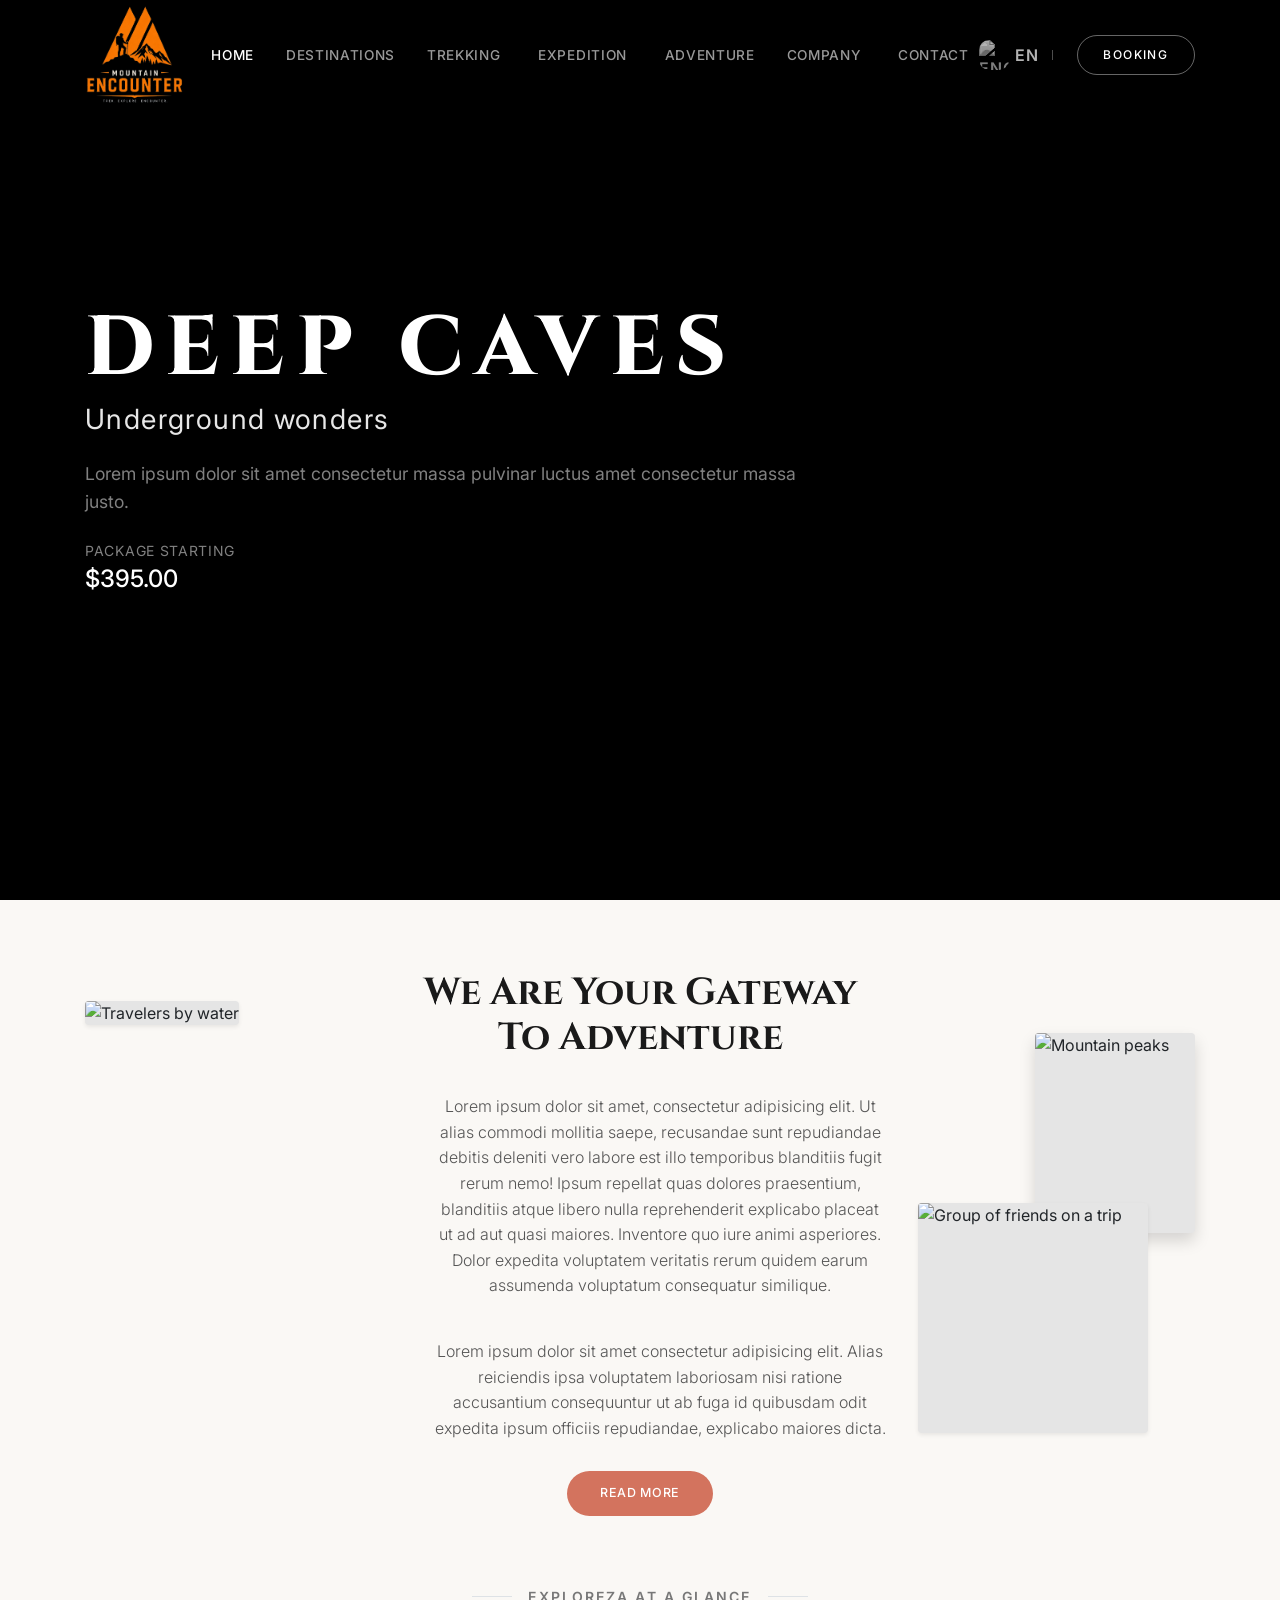
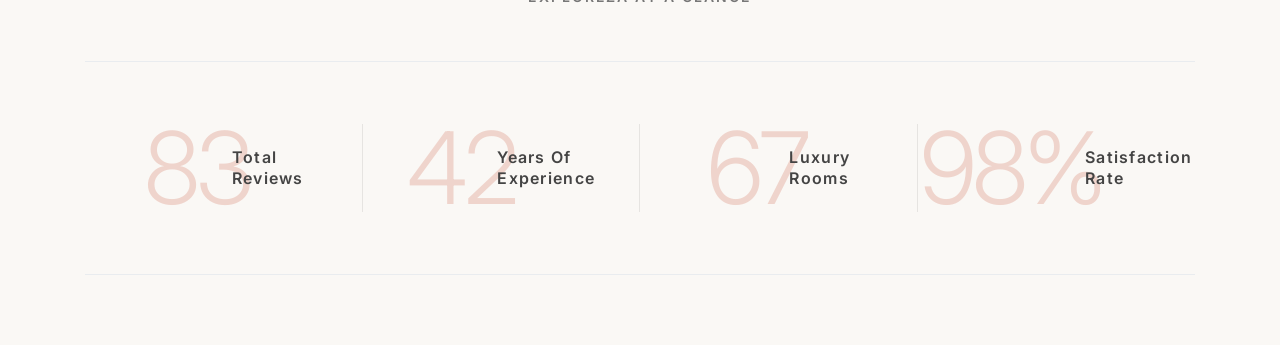
==== index.html @ 50e6cced "Design Start" ====
<!DOCTYPE html>
<html lang="en">
<head>
    <meta charset="UTF-8">
    <meta name="viewport" content="width=device-width, initial-scale=1.0">
    <title>Exploreza - Premium Layout</title>
    <!-- Bootstrap 5 CSS -->
    <link href="https://cdn.jsdelivr.net/npm/bootstrap@5.3.2/dist/css/bootstrap.min.css" rel="stylesheet">
    <!-- Swiper 11 CSS -->
    <link rel="stylesheet" href="https://cdn.jsdelivr.net/npm/swiper@11/swiper-bundle.min.css" />
    <!-- Google Fonts -->
    <link rel="preconnect" href="https://fonts.googleapis.com">
    <link rel="preconnect" href="https://fonts.gstatic.com" crossorigin>
    <link href="https://fonts.googleapis.com/css2?family=Cinzel:wght@400;600&family=Inter:wght@300;400;500&display=swap" rel="stylesheet">
    <link rel="stylesheet" href="assets/css/style.css">
</head>
<body>

    <!-- ==========================================================================
       1. GLOBAL HEADER SECTION (Responsive Navbar & Mobile Offcanvas)
       ========================================================================== -->
    <header class="explor-global-header">
    <nav class="navbar navbar-expand-md">
        <div class="navbar-container">
            <a class="navbar-brand" href="#">
                <img src="assets/images/logo-nobg.png" alt="Exploreza Logo">
            </a>
            
            <button class="navbar-toggler" type="button" data-bs-toggle="offcanvas" data-bs-target="#explorMobileMenu" aria-controls="explorMobileMenu">
                <span class="navbar-toggler-icon"></span>
            </button>

            <div class="collapse navbar-collapse" id="explorDesktopNavbar">
                <ul class="navbar-nav central-links">
                    <li class="nav-item"><a class="nav-link active" href="#">Home</a></li>
                    <li class="nav-item"><a class="nav-link" href="#">Destinations</a></li>
                    
                    <li class="nav-item mega-dropdown-wrapper">
                        <a class="nav-link dropdown-toggle" href="#">Trekking</a>
                        <div class="mega-menu-panel">
                            <div class="mega-menu-container">
                                <div class="mega-menu-left">
                                    <h3 class="mega-menu-title">Trekking</h3>
                                </div>
                                <div class="mega-menu-center">
                                    <ul class="mega-menu-links">
                                        <li><a href="#" data-mega-img="https://images.unsplash.com/photo-1527631746610-bca00a040d60?q=80&w=800">Langtang Region</a></li>
                                        <li><a href="#" data-mega-img="https://images.unsplash.com/photo-1464822759023-fed622ff2c3b?q=80&w=800">Everest Region</a></li>
                                        <li><a href="#" data-mega-img="https://images.unsplash.com/photo-1539635278303-d4002c07eae3?q=80&w=800">Kanchenjunga Region</a></li>
                                        <li><a href="#" data-mega-img="https://images.unsplash.com/photo-1505245208761-ba872912fac0?q=80&w=800">Dhaulagiri Region</a></li>
                                        <li><a href="#" data-mega-img="https://images.unsplash.com/photo-1476514525535-07fb3b4ae5f1?q=80&w=800">Makalu Region</a></li>
                                        <li><a href="#" data-mega-img="assets/images/image_887dca.jpg">Annapurna Region</a></li>
                                        <li><a href="#" data-mega-img="https://images.unsplash.com/photo-1507525428034-b723cf961d3e?q=80&w=800">Manaslu Region</a></li>
                                        <li class="view-all"><a href="#">View All Trekking</a></li>
                                    </ul>
                                </div>
                                <div class="mega-menu-right">
                                    <div class="mega-menu-image">
                                        <img class="dynamic-mega-target" src="assets/images/image_887dca.jpg" alt="Featured Trekking">
                                    </div>
                                </div>
                            </div>
                        </div>
                    </li>

                    <li class="nav-item mega-dropdown-wrapper">
                        <a class="nav-link dropdown-toggle" href="#">Expedition</a>
                        <div class="mega-menu-panel">
                            <div class="mega-menu-container">
                                <div class="mega-menu-left">
                                    <h3 class="mega-menu-title">Expedition</h3>
                                </div>
                                <div class="mega-menu-center">
                                    <ul class="mega-menu-links">
                                        <li><a href="#" data-mega-img="https://images.unsplash.com/photo-1464822759023-fed622ff2c3b?q=80&w=800">Island Peak</a></li>
                                        <li><a href="#" data-mega-img="https://images.unsplash.com/photo-1505245208761-ba872912fac0?q=80&w=800">Mera Peak</a></li>
                                        <li><a href="#" data-mega-img="https://images.unsplash.com/photo-1527631746610-bca00a040d60?q=80&w=800">Lobuche East</a></li>
                                        <li><a href="#" data-mega-img="https://images.unsplash.com/photo-1539635278303-d4002c07eae3?q=80&w=800">Yala Peak</a></li>
                                        <li class="view-all"><a href="#">View All Expeditions</a></li>
                                    </ul>
                                </div>
                                <div class="mega-menu-right">
                                    <div class="mega-menu-image">
                                        <img class="dynamic-mega-target" src="https://images.unsplash.com/photo-1464822759023-fed622ff2c3b?q=80&w=800" alt="Featured Expedition">
                                    </div>
                                </div>
                            </div>
                        </div>
                    </li>
                    <li class="nav-item"><a class="nav-link" href="#">Adventure</a></li>

                    <li class="nav-item dropdown-wrapper">
                        <a class="nav-link dropdown-toggle" href="#">Company</a>
                        <ul class="custom-dropdown">
                            <li><a href="#">About Us</a></li>
                            <li><a href="#">Tours</a></li>
                            <li><a href="#">Blog</a></li>
                            <li><a href="#">Reviews</a></li>
                        </ul>
                    </li>
                    <li class="nav-item"><a class="nav-link" href="#">Contact</a></li>
                </ul>
                
                <div class="desktop-cta">
                    <div class="lang-selector-dropdown">
                        <button class="lang-trigger-btn">
                            <img src="https://cdnjs.cloudflare.com/ajax/libs/twemoji/14.0.2/svg/1f1fa-1f1f8.svg" class="lang-flag" alt="English">
                            <span class="lang-text">EN</span>
                        </button>
                        <ul class="lang-dropdown-menu">
                            <li>
                                <a href="#en" class="lang-option active">
                                    <img src="https://cdnjs.cloudflare.com/ajax/libs/twemoji/14.0.2/svg/1f1fa-1f1f8.svg" class="lang-flag" alt="English">
                                    <span>English</span>
                                </a>
                            </li>
                            <li>
                                <a href="#es" class="lang-option">
                                    <img src="https://cdnjs.cloudflare.com/ajax/libs/twemoji/14.0.2/svg/1f1ea-1f1f8.svg" class="lang-flag" alt="Español">
                                    <span>Español</span>
                                </a>
                            </li>
                            <li>
                                <a href="#fr" class="lang-option">
                                    <img src="https://cdnjs.cloudflare.com/ajax/libs/twemoji/14.0.2/svg/1f1eb-1f1f7.svg" class="lang-flag" alt="Français">
                                    <span>Français</span>
                                </a>
                            </li>
                            <li>
                                <a href="#de" class="lang-option">
                                    <img src="https://cdnjs.cloudflare.com/ajax/libs/twemoji/14.0.2/svg/1f1e9-1f1ea.svg" class="lang-flag" alt="Deutsch">
                                    <span>Deutsch</span>
                                </a>
                            </li>
                        </ul>
                    </div>

                    <a href="/booking" class="explor-btn-book">Booking</a>
                </div>
            </div>
        </div>
    </nav>
    
    <div class="offcanvas offcanvas-end" tabindex="-1" id="explorMobileMenu" aria-labelledby="explorMobileMenuLabel">
        <div class="offcanvas-header">
            <h5 class="offcanvas-title" id="explorMobileMenuLabel">EXPLOREZA</h5>
            <button type="button" class="btn-close" data-bs-dismiss="offcanvas" aria-label="Close"></button>
        </div>
        <div class="offcanvas-body">
            <div class="mobile-cta">
                <div class="mobile-lang-row">
                    <span class="mobile-lang-label">Language:</span>
                    <div class="lang-selector-dropdown">
                        <button class="lang-trigger-btn">
                            <img src="https://cdnjs.cloudflare.com/ajax/libs/twemoji/14.0.2/svg/1f1fa-1f1f8.svg" class="lang-flag" alt="English">
                            <span class="lang-text">EN</span>
                        </button>
                    </div>
                </div>
                <a href="/booking" class="explor-btn-book">Booking</a>
            </div>
        </div>
    </div>
</header>
    <!-- ==========================================================================
     2. HERO BANNER SLIDER SECTION
     ========================================================================== -->
<section class="explor-hero-slider">
    <div class="swiper explorSwiper">
        <div class="swiper-wrapper">
            
            <!-- Slide Item 1 -->
            <div class="swiper-slide">
                <div class="explor-bg-box">
                    <div class="explor-bg-img" style="background-image: url('https://images.unsplash.com/photo-1505245208761-ba872912fac0?q=80&w=1920');"></div>
                </div>
                <div class="hero-container">
                    <div class="hero-row">
                        <div class="hero-content">
                            <h1 class="explor-main-title">Deep Caves</h1>
                            <h2 class="explor-sub-title">Underground wonders</h2>
                            <p class="explor-desc">
                                Lorem ipsum dolor sit amet consectetur massa pulvinar luctus amet consectetur massa justo.
                            </p>
                            <div class="explor-price-tag">
                                <span class="price-lbl">Package starting</span>
                                <span class="price-val">$395.00</span>
                            </div>
                        </div>
                    </div>
                </div>
            </div>

            <!-- Slide Item 2 -->
            <div class="swiper-slide">
                <div class="explor-bg-box">
                    <div class="explor-bg-img" style="background-image: url('assets/images/1.jpg');"></div>
                </div>
                <div class="hero-container">
                    <div class="hero-row">
                        <div class="hero-content">
                            <h1 class="explor-main-title">Wilderness</h1>
                            <h2 class="explor-sub-title">Journey through nature</h2>
                            <p class="explor-desc">
                                Lorem ipsum dolor sit amet consectetur massa pulvinar luctus amet consectetur massa justo.
                            </p>
                            <div class="explor-price-tag">
                                <span class="price-lbl">Package starting</span>
                                <span class="price-val">$495.00</span>
                            </div>
                        </div>
                    </div>
                </div>
            </div>

        </div>
    </div>
</section>

<!-- ==========================================================================
   ABOUT US SECTION
   ========================================================================== -->
<section class="exp-abt-section">
    <div class="abt-container">
        <div class="abt-row">
            
            <!-- Left Asymmetric Images Column -->
            <div class="exp-abt-img-col-left">
                <div class="exp-abt-img-wrap-left">
                    <!-- Tall Background Image -->
                    <div class="exp-abt-img-tall">
                        <img src="https://images.unsplash.com/photo-1527631746610-bca00a040d60?q=80&w=600" alt="Travelers by water">
                    </div>
                </div>
            </div>

            <!-- Center Text Content Column -->
            <div class="exp-abt-content-col">
                <h2 class="exp-abt-title">
                    We Are Your Gateway <br> To Adventure
                </h2>
                <p>
                    Lorem ipsum dolor sit amet, consectetur adipisicing elit. Ut alias commodi mollitia saepe, recusandae sunt repudiandae debitis deleniti vero labore est illo temporibus blanditiis fugit rerum nemo! Ipsum repellat quas dolores praesentium, blanditiis atque libero nulla reprehenderit explicabo placeat ut ad aut quasi maiores. Inventore quo iure animi asperiores. Dolor expedita voluptatem veritatis rerum quidem earum assumenda voluptatum consequatur similique.
                </p>
                <p>Lorem ipsum dolor sit amet consectetur adipisicing elit. Alias reiciendis ipsa voluptatem laboriosam nisi ratione accusantium consequuntur ut ab fuga id quibusdam odit expedita ipsum officiis repudiandae, explicabo maiores dicta.</p>
                <a href="#readmore" class="exp-abt-btn">Read More</a>
            </div>

            <!-- Right Asymmetric Images Column -->
            <div class="exp-abt-img-col-right">
                <div class="exp-abt-img-wrap-right">
                    <!-- Higher Overlapping Background Image -->
                    <div class="exp-abt-img-overlap-high">
                        <img src="https://images.unsplash.com/photo-1464822759023-fed622ff2c3b?q=80&w=600" alt="Mountain peaks">
                    </div>
                    <!-- Main Forward Lower Image -->
                    <div class="exp-abt-img-square">
                        <img src="https://images.unsplash.com/photo-1539635278303-d4002c07eae3?q=80&w=600" alt="Group of friends on a trip">
                    </div>
                </div>
            </div>

        </div>
    </div>
</section>

<!-- ==========================================================================
   GLANCE / STATS SECTION
   ========================================================================== -->
<section class="resort-glance-section">
    <div class="glance-container">
        
        <div class="glance-header">
            <span class="resort-glance-line"></span>
            <span class="resort-glance-sub">Exploreza At A Glance</span>
            <span class="resort-glance-line"></span>
        </div>

        <div class="glance-grid">
            
            <div class="resort-glance-col">
                <div class="glance-item-box">
                    <span class="resort-glance-num" data-target="83">83</span>
                    <span class="resort-glance-lbl">Total<br>Reviews</span>
                </div>
            </div>

            <div class="resort-glance-col">
                <div class="glance-item-box">
                    <span class="resort-glance-num" data-target="42">42</span>
                    <span class="resort-glance-lbl">Years Of<br>Experience</span>
                </div>
            </div>

            <div class="resort-glance-col">
                <div class="glance-item-box">
                    <span class="resort-glance-num" data-target="67">67</span>
                    <span class="resort-glance-lbl">Luxury<br>Rooms</span>
                </div>
            </div>

            <div class="resort-glance-col">
                <div class="glance-item-box">
                    <span class="resort-glance-num" data-target="98">98%</span>
                    <span class="resort-glance-lbl">Satisfaction<br>Rate</span>
                </div>
            </div>

        </div>
    </div>
</section>

    <!-- Dependencies JS Assets -->
   <script src="https://cdn.jsdelivr.net/npm/bootstrap@5.3.2/dist/js/bootstrap.bundle.min.js"></script>
    <script src="https://cdn.jsdelivr.net/npm/swiper@11/swiper-bundle.min.js"></script>
    <script src="assets/js/script.js"></script>
</body>
</html>
---- assets/css/style.css ----
body, html {
    margin: 0;
    padding: 0;
    font-family: 'Inter', sans-serif;
    background-color: #000000;
    overflow-x: hidden;
}

/* ==========================================================================
   1. GLOBAL HEADER & NAVBAR LAYOUT
   ========================================================================== */
.explor-global-header {
    position: absolute;
    top: 0;
    width: 100%;
    z-index: 1030;
    background: transparent;
}

.explor-global-header .navbar {
    background-color: transparent;
    padding: 0;
}

.explor-global-header .navbar-container {
    position: relative; /* Anchors absolute dropdown panels */
    width: 100%;
    padding-right: 15px;
    padding-left: 15px;
    margin-right: auto;
    margin-left: auto;
    display: flex;
    align-items: center;
    justify-content: space-between;
}

/* Container Media Queries (Replicating Bootstrap .container) */
@media (min-width: 576px)  { .explor-global-header .navbar-container { max-width: 540px; } }
@media (min-width: 768px)  { .explor-global-header .navbar-container { max-width: 720px; } }
@media (min-width: 992px)  { .explor-global-header .navbar-container { max-width: 960px; } }
@media (min-width: 1200px) { .explor-global-header .navbar-container { max-width: 1140px; } }
@media (min-width: 1400px) { .explor-global-header .navbar-container { max-width: 1320px; } }

/* ==========================================================================
   2. BRAND LOGO & NAV TOGGLER
   ========================================================================== */
.explor-global-header .navbar-brand {
    color: #ffffff;
    font-weight: 700;
    font-size: 1.5rem;
    letter-spacing: 0.05em;
    text-decoration: none;
}

.explor-global-header .navbar-brand img {
    width: 100px;
    border-radius: 16px;
    display: block;
}

.explor-global-header .navbar-toggler {
    border: 0;
    box-shadow: none;
    padding-left: 0;
    padding-right: 0;
    background: transparent;
    cursor: pointer;
}

/* ==========================================================================
   3. DESKTOP NAVIGATION LINKS & DROPDOWNS
   ========================================================================== */
.explor-global-header .central-links {
    margin-left: auto;
    margin-right: auto;
    display: flex;
    align-items: center;
    gap: 2rem;
    text-transform: uppercase;
    letter-spacing: 0.12em;
    font-size: 0.8rem;
    font-weight: 500;
    list-style: none;
    padding-left: 0;
    margin-bottom: 0;
}

.explor-global-header .central-links .nav-link {
    color: var(--text-muted);
    text-decoration: none;
    transition: color 0.3s ease;
    padding: 1.5rem 0;
    display: block;
}

.explor-global-header .central-links .nav-link:hover,
.explor-global-header .central-links .nav-link.active {
    color: #ffffff !important;
}

/* Standard Dropdown Logic */
.explor-global-header .dropdown-wrapper {
    position: relative;
}

.explor-global-header .dropdown-toggle::after {
    margin-left: 0.35rem;
    font-size: 0.7rem;
    border: none;
    vertical-align: middle;
}

.explor-global-header .custom-dropdown {
    position: absolute;
    top: 100%;
    left: 50%;
    transform: translateX(-50%) translateY(10px);
    background-color: var(--dark-bg);
    border: 1px solid rgba(255, 255, 255, 0.1);
    min-width: 200px;
    padding: 0.5rem 0;
    list-style: none;
    opacity: 0;
    visibility: hidden;
    transition: var(--transition-fast);
    border-radius: 4px;
    box-shadow: 0 10px 25px rgba(0, 0, 0, 0.5);
}

.explor-global-header .dropdown-wrapper:hover .custom-dropdown {
    opacity: 1;
    visibility: visible;
    transform: translateX(-50%) translateY(0);
}

.explor-global-header .custom-dropdown a {
    color: rgba(0, 0, 0, 0.7);
    text-decoration: none;
    padding: 0.6rem 1.2rem;
    display: block;
    font-size: 0.8rem;
    letter-spacing: 0.03em;
    text-transform: uppercase;
    transition: var(--transition-fast);
}

.explor-global-header .custom-dropdown a:hover {
    background-color: rgba(255, 255, 255, 0.05);
    color: #000000;
}

/* ==========================================================================
   4. DESKTOP MEGA MENU PANEL
   ========================================================================== */
.explor-global-header .mega-dropdown-wrapper {
    position: initial; 
}

.explor-global-header .mega-menu-panel {
    position: absolute;
    top: 100%;
    left: 15px;
    right: 15px;
    width: calc(100% - 30px);
    background-color: var(--light-bg);
    padding: 2.5rem;
    border-radius: 8px;
    border: 1px solid rgba(0, 0, 0, 0.05);
    box-shadow: 0 15px 40px rgba(0, 0, 0, 0.12);
    opacity: 0;
    visibility: hidden;
    transform: translateY(15px);
    transition: all 0.25s ease-in-out;
}

.explor-global-header .mega-dropdown-wrapper:hover .mega-menu-panel {
    opacity: 1;
    visibility: visible;
    transform: translateY(0);
}

.explor-global-header .mega-menu-container {
    width: 100%;
    display: grid;
    grid-template-columns: 1fr 1.5fr 1.5fr;
    align-items: start;
    gap: 1.5rem;
}

.explor-global-header .mega-menu-title {
    font-size: 2.25rem;
    font-weight: 700;
    color: var(--dark-bg);
    margin: 0;
}

.explor-global-header .mega-menu-links {
    list-style: none;
    padding: 0;
    margin: 0;
    display: flex;
    flex-direction: column;
    gap: 0.9rem;
}

.explor-global-header .mega-menu-links a {
    color: #555555;
    text-decoration: none;
    font-size: 0.95rem;
    font-weight: 500;
    transition: color 0.2s ease;
}

.explor-global-header .mega-menu-links a:hover {
    color: #000000;
}

.explor-global-header .mega-menu-links .view-all {
    margin-top: 0.5rem;
}

.explor-global-header .mega-menu-links .view-all a {
    color: var(--primary-color); 
    font-weight: 600;
}

.explor-global-header .mega-menu-links .view-all a:hover {
    text-decoration: underline;
}

.explor-global-header .mega-menu-image {
    width: 100%;
    height: 300px; 
    border-radius: 6px;
    overflow: hidden;
    box-shadow: 0 8px 20px rgba(0, 0, 0, 0.15);
}

.explor-global-header .mega-menu-image img {
    width: 100%;
    height: 100%;
    object-fit: cover;
    display: block;
}

.explor-global-header .dynamic-mega-target {
    transition: opacity 0.25s ease-in-out;
    opacity: 1;
}

.explor-global-header .dynamic-mega-target.image-faded {
    opacity: 0.3;
}

/* ==========================================================================
   5. DESKTOP CTA & LANGUAGE SELECTOR
   ========================================================================== */
.explor-global-header .desktop-cta {
    display: flex;
    align-items: center;
    gap: 2rem;
}

.explor-global-header .lang-selector-dropdown {
    position: relative;
    display: inline-block;
}

/* Stripped-back Trigger Button */
.explor-global-header .lang-trigger-btn {
    background: transparent;
    border: none;
    padding: 0.5rem 0;
    display: flex;
    align-items: center;
    gap: 0.5rem;
    cursor: pointer;
    color: rgba(255, 255, 255, 0.65);
    font-size: 0.75rem;
    font-weight: 700;
    text-transform: uppercase;
    letter-spacing: 0.15em; /* Wide editorial letter-spacing */
    transition: color 0.3s cubic-bezier(0.25, 1, 0.5, 1);
}

/* Elegant, razor-thin vertical line replacing the generic chevron arrow */
.explor-global-header .lang-trigger-btn::after {
    content: '';
    width: 1px;
    height: 10px;
    background-color: rgba(255, 255, 255, 0.3);
    margin-left: 0.4rem;
    transition: transform 0.4s cubic-bezier(0.25, 1, 0.5, 1), background-color 0.3s;
}

/* Hover effect on trigger */
.explor-global-header .lang-trigger-btn:hover {
    color: #ffffff;
}

.explor-global-header .lang-trigger-btn:hover::after {
    background-color: #ff5a36; /* Changes to your brand color on hover */
    transform: scaleY(1.5); /* Elongates subtly instead of rotating */
}

/* Flag: Square, tiny, and intentionally raw (like a print magazine layout) */
.explor-global-header .lang-flag {
    width: 14px;
    height: 14px;
    object-fit: cover;
    border-radius: 0px; /* Sharp corners for an intentional, structured look */
    filter: grayscale(100%); /* Keeps it monochromatic until hovered */
    opacity: 0.7;
    transition: all 0.3s ease;
}

.explor-global-header .lang-trigger-btn:hover .lang-flag {
    filter: grayscale(0%);
    opacity: 1;
}

/* Monolithic, Stark Dropdown Menu */
.explor-global-header .lang-dropdown-menu {
    position: absolute;
    top: 100%;
    right: 0;
    background-color: #fff; /* Pure black wrapper */
    border-top: 2px solid #383838; /* Heavy top accent border */
    min-width: 150px;
    padding:  0;
    margin: 0;
    list-style: none !important;
    box-shadow: 0 20px 40px rgba(0, 0, 0, 0.8);
    opacity: 0;
    visibility: hidden;
    transform: translateY(10px);
    transition: opacity 0.3s ease, transform 0.3s cubic-bezier(0.25, 1, 0.5, 1), visibility 0.3s;
    z-index: 1050;
}

/* Safe bridge zone */
.explor-global-header .lang-dropdown-menu::before {
    content: '';
    position: absolute;
    top: -10px;
    left: 0;
    right: 0;
    height: 10px;
}

.explor-global-header .lang-selector-dropdown:hover .lang-dropdown-menu {
    opacity: 1;
    visibility: visible;
    transform: translateY(0);
}

/* Stark Dropdown Rows */
.explor-global-header .lang-option {
    display: flex;
    align-items: center;
    gap: 0.75rem;
    padding:10px 20px;
    color: rgba(0, 0, 0, 0.5);
    text-decoration: none;
    font-size: 0.75rem;
    font-weight: 600;
    text-transform: uppercase;
    letter-spacing: 0.1em;
    transition: all 0.25s ease;
}

/* Typography Shift Hover */
.explor-global-header .lang-option:hover {
    color: #000000;
}

.explor-global-header .lang-option:hover .lang-flag {
    filter: grayscale(0%);
    opacity: 1;
}

/* Active State: Minimalist dot indicator instead of blocks or colors */
.explor-global-header .lang-option.active {
    color: #000000;
    font-weight: 700;
    position: relative;
}

/* ==========================================================================
   6. BOOKING CTA REUSABLE BUTTON
   ========================================================================== */
.explor-btn-book {
    text-transform: uppercase;
    text-decoration: none;
    display: inline-block;
    border: 1px solid rgba(255, 255, 255, 0.4);
    color: #ffffff;
    font-size: 0.75rem;
    padding: 0.65rem 1.6rem;
    border-radius: 50px;
    letter-spacing: 0.12em;
    font-weight: 500;
    transition: var(--transition-smooth), border-color 0.3s ease, color 0.3s ease;
}

.explor-btn-book:hover {
    background-color: #ffffff;
    color: #000000 !important;
    border-color: #ffffff;
}

/* ==========================================================================
   7. MOBILE OFFCANVAS DRAWER MENU
   ========================================================================== */
.explor-global-header .offcanvas {
    max-width: 300px;
    background-color: var(--dark-accent) !important;
    color: #ffffff;
}

.explor-global-header .offcanvas-header {
    display: flex;
    justify-content: space-between;
    align-items: center;
    padding: 1.5rem;
    border-bottom: 1px solid rgba(108, 117, 125, 0.2);
}

.explor-global-header .offcanvas-title {
    font-weight: 700;
}

.explor-global-header .btn-close {
    filter: invert(1) grayscale(1) brightness(2);
    box-shadow: none;
    background: transparent;
    border: 0;
    cursor: pointer;
}

.explor-global-header .offcanvas-body {
    padding: 1.5rem;
    display: flex;
    flex-direction: column;
    overflow-y: auto;
}

.explor-global-header .mobile-links {
    display: flex;
    flex-direction: column;
    list-style: none;
    padding-left: 0;
    margin-bottom: 2rem;
    gap: 1rem;
    text-transform: uppercase;
    letter-spacing: 0.025em;
    font-size: 1.25rem;
}

.explor-global-header .nav-item-heading {
    font-size: 0.75rem;
    color: rgba(255, 255, 255, 0.3);
    text-transform: uppercase;
    letter-spacing: 0.1em;
    margin-top: 1.25rem;
    margin-bottom: 0.5rem;
    border-bottom: 1px solid rgba(255, 255, 255, 0.05);
    padding-bottom: 0.25rem;
}

.explor-global-header .mobile-links .nav-link {
    color: rgba(255, 255, 255, 0.6);
    text-decoration: none;
    display: block;
    padding: 0.4rem 0;
    font-size: 1.1rem;
    text-transform: uppercase;
}

.explor-global-header .mobile-links .nav-link.active,
.explor-global-header .mobile-links .nav-link:hover {
    color: #ffffff;
}

.explor-global-header .mobile-links .sub-link {
    padding-left: 0.75rem;
}

.explor-global-header .mobile-links .sub-link .nav-link {
    font-size: 0.95rem;
    color: rgba(255, 255, 255, 0.5);
}

/* Mobile CTA Wrappers */
.explor-global-header .mobile-cta {
    margin-top: auto;
    padding-top: 1.5rem;
}

.explor-global-header .mobile-lang-row {
    display: flex;
    align-items: center;
    justify-content: space-between;
    padding-bottom: 1rem;
    margin-bottom: 1rem;
    border-bottom: 1px solid rgba(255, 255, 255, 0.08);
}

.explor-global-header .mobile-lang-label {
    font-size: 0.9rem;
    color: rgba(255, 255, 255, 0.4);
    text-transform: uppercase;
    letter-spacing: 0.05em;
}

.explor-global-header .mobile-lang-row .lang-trigger-btn {
    color: #ffffff;
}

.explor-global-header .mobile-cta .explor-btn-book {
    display: block;
    width: 100%;
    text-align: center;
    padding-top: 1rem;
    padding-bottom: 1rem;
}

/* Banner Slider Base Setup */
.explor-hero-slider, .swiper {
    position: relative;
    width: 100%;
    height: 100vh;
    background-color: #000000;
}

.swiper-slide {
    overflow: hidden;
}

/* Shrunk Background Frame Layer */
.explor-bg-box {
    position: absolute;
    top: 0;
    left: 0;
    width: 100%;
    height: 100%;
    overflow: hidden;
    transform-origin: center center;
    transition: width 700ms cubic-bezier(0.4, 0, 0.2, 1),
                height 700ms cubic-bezier(0.4, 0, 0.2, 1),
                top 700ms cubic-bezier(0.4, 0, 0.2, 1),
                left 700ms cubic-bezier(0.4, 0, 0.2, 1),
                border-radius 700ms ease;
}

.explor-bg-img {
    position: absolute;
    top: 0;
    left: 0;
    width: 100%;
    height: 100%;
    background-size: cover;
    background-position: center;
    transform: scale(1);
    transition: transform 700ms cubic-bezier(0.4, 0, 0.2, 1);
}

.explor-bg-img::after {
    content: '';
    position: absolute;
    top: 0;
    left: 0;
    width: 100%;
    height: 100%;
    background: rgba(0, 0, 0, 0.3);
}

/* --- State: Active Shrink Transform Timeline --- */
.explor-hero-slider.is-shrinking .swiper-slide-active .explor-bg-box,
.explor-hero-slider.is-shrinking .swiper-slide-next .explor-bg-box,
.explor-hero-slider.is-shrinking .swiper-slide-prev .explor-bg-box {
    width: 65%;
    height: 65%;
    top: 17.5%;
    left: 17.5%;
    border-radius: 16px;
}

.explor-hero-slider.is-shrinking .swiper-slide-active .explor-bg-img,
.explor-hero-slider.is-shrinking .swiper-slide-next .explor-bg-img,
.explor-hero-slider.is-shrinking .swiper-slide-prev .explor-bg-img {
    transform: scale(1.25);
}

/* Typography Content Engine */
.explor-main-title {
    font-family: 'Cinzel', serif;
    font-size: calc(2.4rem + 4.5vw);
    line-height: 1.1;
    letter-spacing: 0.14em;
    transform: translateY(40px);
    opacity: 0;
    transition: opacity 600ms ease, transform 600ms ease;
}

.explor-sub-title {
    font-size: calc(1.1rem + 0.8vw);
    font-weight: 300;
    letter-spacing: 0.05em;
    transform: translateY(30px);
    opacity: 0;
    transition: opacity 600ms ease 100ms, transform 600ms ease 100ms;
}

.explor-desc, .explor-price-tag {
    transform: translateY(20px);
    opacity: 0;
    transition: opacity 500ms ease 200ms, transform 500ms ease 200ms;
}

.swiper-slide-active .explor-main-title,
.swiper-slide-active .explor-sub-title,
.swiper-slide-active .explor-desc,
.swiper-slide-active .explor-price-tag {
    opacity: 1;
    transform: translateY(0);
}

.explor-hero-slider.is-shrinking .swiper-slide .explor-main-title,
.explor-hero-slider.is-shrinking .swiper-slide .explor-sub-title,
.explor-hero-slider.is-shrinking .swiper-slide .explor-desc,
.explor-hero-slider.is-shrinking .swiper-slide .explor-price-tag {
    opacity: 0;
    transform: translateY(-30px);
    transition: opacity 300ms ease, transform 300ms ease;
}

/* Event handling layout helpers for containers overlaying absolute wrappers */
.pointer-events-none { pointer-events: none; }
.pointer-events-auto { pointer-events: auto; }

/* Action Circle Button Shape */
.explor-btn-circle {
    border: 1px solid rgba(255, 255, 255, 0.35);
    width: 140px;
    height: 140px;
    border-radius: 50%;
    color: #ffffff;
    display: flex;
    justify-content: center;
    align-items: center;
    transition: border-color 0.3s ease, background-color 0.3s ease, transform 0.3s ease;
}

.explor-btn-text {
    font-size: 0.75rem;
    letter-spacing: 0.15em;
    font-weight: 500;
}

.explor-btn-circle:hover {
    border-color: #ffffff;
    background-color: rgba(255, 255, 255, 0.08);
    transform: scale(1.05);
}

@media (max-width: 768px) {
    .explor-btn-circle {
        width: 110px;
        height: 110px;
    }
    .explor-hero-slider.is-shrinking .swiper-slide-active .explor-bg-box {
        width: 85%;
        height: 55%;
        top: 22.5%;
        left: 7.5%;
    }
}

/* ==========================================================================
   Shared Component Base Containers
   ========================================================================== */
.hero-container, .abt-container, .glance-container {
    width: 100%;
    padding-right: 15px;
    padding-left: 15px;
    margin-right: auto;
    margin-left: auto;
}

@media (min-width: 576px)  { .hero-container, .abt-container, .glance-container { max-width: 540px; } }
@media (min-width: 768px)  { .hero-container, .abt-container, .glance-container { max-width: 720px; } }
@media (min-width: 992px)  { .hero-container, .abt-container, .glance-container { max-width: 960px; } }
@media (min-width: 1200px) { .hero-container, .abt-container, .glance-container { max-width: 1140px; } }
@media (min-width: 1400px) { .hero-container, .abt-container, .glance-container { max-width: 1320px; } }

/* ==========================================================================
   2. HERO BANNER SLIDER SECTION
   ========================================================================== */
.explor-hero-slider {
    position: relative;
    overflow: hidden;
}

.explor-hero-slider .swiper-slide {
    position: relative;
    height: 100vh; /* Replaces h-100 on absolute screen tracks */
    min-height: 600px;
}

.explor-hero-slider .explor-bg-box,
.explor-hero-slider .explor-bg-img {
    position: absolute;
    top: 0;
    left: 0;
    width: 100%;
    height: 100%;
    background-size: cover;
    background-position: center;
    background-repeat: no-repeat;
    z-index: 1;
}

.explor-hero-slider .hero-container {
    position: relative;
    height: 100%;
    z-index: 2;
}

.explor-hero-slider .hero-row {
    display: flex;
    align-items: center;
    height: 100%;
}

.explor-hero-slider .hero-content {
    width: 100%;
    color: #ffffff;
}

/* Responsive Column System Replaced manually via Content box max widths */
@media (min-width: 576px)  { .explor-hero-slider .hero-content { max-width: 100%; } }
@media (min-width: 768px)  { .explor-hero-slider .hero-content { max-width: 83.333333%; } }
@media (min-width: 992px)  { .explor-hero-slider .hero-content { max-width: 66.666667%; } }

.explor-hero-slider .explor-main-title {
    text-transform: uppercase;
    font-size: calc(1.625rem + 4.5vw);
    font-weight: 800;
    line-height: 1.1;
}

.explor-hero-slider .explor-sub-title {
    margin-bottom: 1.5rem;
    font-weight: 400;
    opacity: 0.9;
}

.explor-hero-slider .explor-desc {
    color: rgba(255, 255, 255, 0.5);
    margin-bottom: 1.5rem;
    font-size: 1.1rem;
    line-height: 1.6;
}

.explor-hero-slider .explor-price-tag .price-lbl {
    display: block;
    color: rgba(255, 255, 255, 0.5);
    font-size: 0.875rem;
    text-transform: uppercase;
    letter-spacing: 0.05em;
}

.explor-hero-slider .explor-price-tag .price-val {
    font-size: 1.5rem;
    font-weight: 500;
}

/* ==========================================================================
   ABOUT US SECTION
   ========================================================================== */
.exp-abt-section {
    padding-top: 5rem;
    padding-bottom: 5rem;
}

.exp-abt-section .abt-row {
    display: flex;
    flex-wrap: wrap;
    align-items: center;
    justify-content: center;
}

/* Asymmetric Image Adjustments & Layout Grids */
.exp-abt-section .exp-abt-img-col-left,
.exp-abt-section .exp-abt-img-col-right {
    position: relative;
    width: 100%;
}

.exp-abt-section .exp-abt-content-col {
    width: 100%;
    text-align: center;
    margin-top: 3rem;
    margin-bottom: 3rem;
}

@media (min-width: 768px) {
    .exp-abt-section .exp-abt-img-col-left { width: 25%; order: 1; }
    .exp-abt-section .exp-abt-content-col  { width: 50%; order: 2; margin-top: 0; margin-bottom: 0; padding: 0 2rem; }
    .exp-abt-section .exp-abt-img-col-right { width: 25%; order: 3; }
}

.exp-abt-section .exp-abt-title {
    text-transform: capitalize;
    margin-bottom: 1.5rem;
    font-weight: 700;
    line-height: 1.2;
}

.exp-abt-section .exp-abt-content-col p {
    font-size: 1rem;
    line-height: 1.6;
    margin-bottom: 1.25rem;
    color: #555555;
}

.exp-abt-section .exp-abt-btn {
    display: inline-block;
    text-transform: uppercase;
    text-decoration: none;
    padding: 0.75rem 2rem;
    /* border: 1px solid #000; */
    color: #000;
    font-weight: 500;
    letter-spacing: 0.05em;
    transition: all 0.3s ease;
}

.exp-abt-section .exp-abt-btn:hover {
    background-color: #000;
    color: #fff;
}

/* Image Wraps & Shadows Handling */
.exp-abt-section img {
    width: 100%;
    height: auto;
    display: block;
    object-fit: cover;
}

.exp-abt-section .exp-abt-img-tall,
.exp-abt-section .exp-abt-img-overlap-high,
.exp-abt-section .exp-abt-img-square {
    border-radius: 4px;
    overflow: hidden;
}

.exp-abt-section .exp-abt-img-tall {
    box-shadow: 0 0.125rem 0.25rem rgba(0, 0, 0, 0.075);
}

.exp-abt-section .exp-abt-img-overlap-high {
    box-shadow: 0 0.5rem 1rem rgba(0, 0, 0, 0.15);
    margin-bottom: 1.5rem;
}

.exp-abt-section .exp-abt-img-square {
    box-shadow: 0 0.125rem 0.25rem rgba(0, 0, 0, 0.075);
}

@media (min-width: 768px) {
    .exp-abt-section .exp-abt-img-wrap-right {
        position: relative;
    }
    /* Creates intentional asymmetrical offset overlays on desktop views */
    .exp-abt-section .exp-abt-img-overlap-high {
        transform: translateY(-20px);
    }
}

/* ==========================================================================
   GLANCE / STATS SECTION
   ========================================================================== */
.resort-glance-section {
    padding-top: 3rem;
    padding-bottom: 3rem;
}

.resort-glance-section .glance-header {
    display: flex;
    align-items: center;
    justify-content: center;
    gap: 1rem;
    margin-bottom: 1.5rem;
}

.resort-glance-section .resort-glance-line {
    display: inline-block;
    height: 1px;
    width: 40px;
    background-color: #dee2e6;
}

.resort-glance-section .resort-glance-sub {
    text-transform: uppercase;
    letter-spacing: 0.15em;
    font-size: 0.875rem;
    font-weight: 600;
}

/* Border Wrap Flex Grid Layout replacing row g-0 */
.resort-glance-section .glance-grid {
    display: flex;
    flex-wrap: wrap;
    border-top: 1px solid #e9ecef;
    border-bottom: 1px solid #e9ecef;
    padding-top: 2rem;
    padding-bottom: 2rem;
}

.resort-glance-section .resort-glance-col {
    width: 50%; /* Default mobile behavior: 2 items per row */
}

@media (min-width: 768px) {
    .resort-glance-section .resort-glance-col {
        width: 25%; /* Desktop behavior: 4 items inline */
    }
}

.resort-glance-section .glance-item-box {
    display: flex;
    align-items: center;
    justify-content: center;
    gap: 0.75rem;
    padding-left: 1rem;
    padding-right: 1rem;
    margin-bottom: 1rem;
}

@media (min-width: 768px) {
    .resort-glance-section .glance-item-box {
        margin-bottom: 0;
    }
}



/* ==========================================
   Header & Core Navbar Layout
   ========================================== */
.explor-global-header {
    position: absolute;
    top: 0;
    width: 100%;
    z-index: 1030;
}

.explor-global-header .navbar {
    background-color: transparent;
    padding: 0;
}

.explor-global-header .navbar-container {
    width: 100%;
    padding-right: 15px;
    padding-left: 15px;
    margin-right: auto;
    margin-left: auto;
    display: flex;
    align-items: center;
    justify-content: space-between;
}

/* ==========================================
   Desktop Menu & Hover Dropdowns
   ========================================== */
.explor-global-header .central-links {
    margin-left: auto;
    margin-right: auto;
    display: flex;
    align-items: center;
    gap: 2rem; /* Comfortable spacing restored now that menu is compact */
    text-transform: uppercase;
    letter-spacing: 0.05em;
    font-size: 0.85rem;
    font-weight: 500;
    list-style: none;
    padding-left: 0;
    margin-bottom: 0;
}

.explor-global-header .central-links .nav-link {
    color: rgba(255, 255, 255, 0.6);
    text-decoration: none;
    transition: color 0.15s ease-in-out;
    padding: 1.5rem 0;
    display: block;
}

.explor-global-header .central-links .nav-link:hover,
.explor-global-header .central-links .nav-link.active {
    color: #fff;
}

/* Dropdown Container Logic */
.explor-global-header .dropdown-wrapper {
    position: relative;
}

.explor-global-header .dropdown-toggle::after {
    /* content: '▾'; */
    margin-left: 0.35rem;
    font-size: 0.7rem;
    border: none;
    vertical-align: middle;
}

.explor-global-header .custom-dropdown {
    position: absolute;
    top: 100%;
    left: 50%;
    transform: translateX(-50%) translateY(10px);
    background-color: #ffffff;
    border: 1px solid rgba(0, 0, 0, 0.1);
    min-width: 200px;
    padding: 0.5rem 0;
    list-style: none;
    opacity: 0;
    visibility: hidden;
    transition: all 0.2s ease-in-out;
    border-radius: 4px;
    box-shadow: 0 10px 25px rgba(0,0,0,0.5);
}

/* Show Dropdown on Hover */
.explor-global-header .dropdown-wrapper:hover .custom-dropdown {
    opacity: 1;
    visibility: visible;
    transform: translateX(-50%) translateY(0);
}

.explor-global-header .custom-dropdown a {
    color: rgba(0, 0, 0, 0.7);
    text-decoration: none;
    padding: 0.6rem 1.2rem;
    display: block;
    font-size: 0.95rem;
    letter-spacing: 0.03em;
    text-transform: uppercase;
    transition: all 0.15s ease;
}

.explor-global-header .custom-dropdown a:hover {
    background-color: rgba(255, 255, 255, 0.05);
    color: #000000;
}

/* ==========================================
   Mobile Offcanvas Clean Layout
   ========================================== */
.explor-global-header .offcanvas {
    background-color: #000000;
    color: #ffffff;
}

.explor-global-header .offcanvas-body {
    padding: 1.5rem;
    display: flex;
    flex-direction: column;
    overflow-y: auto;
}

.explor-global-header .mobile-links {
    display: flex;
    flex-direction: column;
    list-style: none;
    padding-left: 0;
    margin-bottom: 2rem;
}

/* Section titles within the mobile tray drawer */
.explor-global-header .nav-item-heading {
    font-size: 0.75rem;
    color: rgba(255, 255, 255, 0.3);
    text-transform: uppercase;
    letter-spacing: 0.1em;
    margin-top: 1.25rem;
    margin-bottom: 0.5rem;
    border-bottom: 1px solid rgba(255, 255, 255, 0.05);
    padding-bottom: 0.25rem;
}

.explor-global-header .mobile-links .nav-link {
    color: rgba(255, 255, 255, 0.6);
    text-decoration: none;
    display: block;
    padding: 0.4rem 0;
    font-size: 1.1rem;
    text-transform: uppercase;
}

.explor-global-header .mobile-links .sub-link {
    padding-left: 0.75rem; /* Clear indent showing hierarchy on mobile */
}
/* ==========================================
   Desktop Mega Menu Positioning
   ========================================== */
/* ==========================================
   Mega Menu - Container & Layout Setup
   ========================================== */
.explor-global-header .navbar-container {
    width: 100%;
    padding-right: 15px;
    padding-left: 15px;
    margin-right: auto;
    margin-left: auto;
    display: flex;
    align-items: center;
    justify-content: space-between;
    
    /* Anchors the absolute dropdown panel to the container width */
    position: relative; 
}

.explor-global-header .mega-dropdown-wrapper {
    /* Disables regular list item absolute constraints */
    position: initial; 
}

/* ==========================================
   Mega Menu Floating Panel Card
   ========================================== */
.explor-global-header .mega-menu-panel {
    position: absolute;
    top: 100%;
    left: 15px;   /* Aligns with container left padding */
    right: 15px;  /* Aligns with container right padding */
    width: calc(100% - 30px); /* Snaps width cleanly between container margins */
    background-color: #f7f5f0; /* Soft off-white */
    padding: 2.5rem;
    border-radius: 8px;
    border: 1px solid rgba(0, 0, 0, 0.05);
    box-shadow: 0 15px 40px rgba(0, 0, 0, 0.12);
    
    /* Animation and Visibility Hidden State */
    opacity: 0;
    visibility: hidden;
    transform: translateY(15px);
    transition: all 0.25s ease-in-out;
}

/* Hover State Trigger */
.explor-global-header .mega-dropdown-wrapper:hover .mega-menu-panel {
    opacity: 1;
    visibility: visible;
    transform: translateY(0);
}
/* ==========================================
   Desktop Right CTA Container Layout Alignment
   ========================================== */
.explor-global-header .desktop-cta {
    display: flex;
    align-items: center;
    gap: 1.5rem; /* Space between language control and book button */
}

/* ==========================================
   Language Selector Component Dropdown
   ========================================== */
.explor-global-header .lang-selector-dropdown {
    position: relative;
    display: inline-block;
}

.explor-global-header .lang-trigger-btn {
    background: transparent;
    border: none;
    padding: 0.5rem 0;
    display: flex;
    align-items: center;
    gap: 0.4rem;
    cursor: pointer;
    color: rgba(255, 255, 255, 0.7);
    font-size:1rem;
    font-weight: 600;
    text-transform: uppercase;
    letter-spacing: 0.05em;
    transition: color 0.2s ease;
}

.explor-global-header .lang-trigger-btn::after {
    /* content: '▾'; */
    font-size: 0.7rem;
    color: rgba(255, 255, 255, 0.4);
}

.explor-global-header .lang-trigger-btn:hover {
    color: #ffffff;
}

/* Base Flag Layout Configurations (Using high fidelity clean SVGs) */
.explor-global-header .lang-flag {
    width: 30px;
    height: 30px;
    object-fit: contain;
    border-radius: 10px; /* Smooth round flag style matching premium layouts */
    display: block;
}

/* ==========================================
   Language Dropdown List Panel Panel
   ========================================== */


/* Reveal language selection items list cleanly on hover */
.explor-global-header .lang-selector-dropdown:hover .lang-dropdown-menu {
    opacity: 1;
    visibility: visible;
    transform: translateY(0);
}



.explor-global-header .lang-option.active {
    color: #ff5a36; /* Your brand primary accent color highlight indication */
    font-weight: 600;
}

/* ==========================================
   Mobile UI Drawer Spacing Overrides
   ========================================== */
.explor-global-header .mobile-lang-row {
    display: flex;
    align-items: center;
    justify-content: space-between;
    padding-bottom: 1rem;
    margin-bottom: 1rem;
    border-bottom: 1px solid rgba(255, 255, 255, 0.08);
}

.explor-global-header .mobile-lang-label {
    font-size: 0.9rem;
    color: rgba(255, 255, 255, 0.4);
    text-transform: uppercase;
    letter-spacing: 0.05em;
}

.explor-global-header .mobile-lang-row .lang-trigger-btn {
    color: #ffffff;
}
/* ==========================================
   Interior Asymmetric Grid columns
   ========================================== */
.explor-global-header .mega-menu-container {
    width: 100%;
    display: grid;
    grid-template-columns: 1fr 1.5fr 1.5fr; /* 3 unequal columns matching design layout */
    align-items: start;
    gap: 1.5rem;
}

/* Column 1: Component Title */
.explor-global-header .mega-menu-title {
    font-size: 2.25rem;
    font-weight: 700;
    color: #111111;
    margin: 0;
}

/* Column 2: Region Links Menu */
.explor-global-header .mega-menu-links {
    list-style: none;
    padding: 0;
    margin: 0;
    display: flex;
    flex-direction: column;
    gap: 0.9rem;
}

.explor-global-header .mega-menu-links a {
    color: #555555;
    text-decoration: none;
    font-size: 0.95rem;
    font-weight: 500;
    transition: color 0.2s ease;
}

.explor-global-header .mega-menu-links a:hover {
    color: #000000;
}

/* Orange Custom Accent Link Style */
.explor-global-header .mega-menu-links .view-all {
    margin-top: 0.5rem;
}

.explor-global-header .mega-menu-links .view-all a {
    color: #ff5a36; 
    font-weight: 600;
}

.explor-global-header .mega-menu-links .view-all a:hover {
    text-decoration: underline;
}

/* Column 3: The Interactive Preview Window */
.explor-global-header .mega-menu-image {
    width: 100%;
    height: 300px; 
    border-radius: 6px;
    overflow: hidden;
    box-shadow: 0 8px 20px rgba(0, 0, 0, 0.15);
}

.explor-global-header .mega-menu-image img {
    width: 100%;
    height: 100%;
    object-fit: cover;
    display: block;
}

/* ==========================================
   Image Fade Animation States (JavaScript Hooks)
   ========================================== */
.explor-global-header .dynamic-mega-target {
    transition: opacity 0.25s ease-in-out;
    opacity: 1;
}

.explor-global-header .dynamic-mega-target.image-faded {
    opacity: 0.3;
}
.explor-global-header .mobile-links .sub-link .nav-link {
    font-size: 0.95rem;
    color: rgba(255, 255, 255, 0.5);
}

.explor-global-header .mobile-links .nav-link.active,
.explor-global-header .mobile-links .nav-link:hover {
    color: #fff;
}

.explor-global-header .mobile-cta {
    margin-top: auto;
    padding-top: 1.5rem;
}
/* About */
/* Container Canvas Base Settings */
.exp-abt-section {
    background-color: #faf8f5; /* Warm off-white canvas backdrop matched from image_7004e8.jpg */
    padding: 70px 0;
    font-family: 'Inter', sans-serif;
    /* overflow: hidden; */
}

/* Typography Elements */
.exp-abt-title {
    font-family: 'Cinzel', serif;
    color: #1a1a1a;
    font-size: 2.35rem;
    font-weight: 400;
    line-height: 1.3;
    margin-bottom: 1.8rem;
}

.exp-abt-content-col p {
    color: #555555;
    font-size: 0.95rem;
    line-height: 1.75;
    font-weight: 300;
     padding: 10px 40px;
     padding-right: 0;
}

/* Terra Cotta CTA Button Look */
.exp-abt-btn {
    background-color: #d3735e; /* Exact tone-match from image_7004e8.jpg */
    color: #ffffff !important;
    font-size: 0.78rem;
    font-weight: 500;
    padding: 0.75rem 2.2rem;
    border-radius: 50px;
    letter-spacing: 0.08em;
    border: 1px solid transparent;
    transition: background-color 0.3s ease, transform 0.2s ease;
}

.exp-abt-btn:hover {
    background-color: #be5f4b;
    transform: translateY(-1px);
}

/* Common Image Properties */
.exp-abt-img-tall,
.exp-abt-img-overlap-low,
.exp-abt-img-overlap-high,
.exp-abt-img-square {
    /* overflow: hidden; */
    background-color: #e5e5e5;
}

.exp-abt-img-tall img,
.exp-abt-img-overlap-low img,
.exp-abt-img-overlap-high img,
.exp-abt-img-square img {
    width: 100%;
    height: 100%;
    object-fit: cover;
    display: block;
}

.explor-global-header .dynamic-mega-target {
    transition: opacity 0.25s ease-in-out;
    opacity: 1;
}

/* This temporary utility is activated by JavaScript when changing pictures */
.explor-global-header .dynamic-mega-target.image-faded {
    opacity: 0.3;
}

/* ==========================================================================
   Left Side Staggered Layout Architecture
   ========================================================================== */
.exp-abt-img-wrap-left {
    position: relative;
    height: 485px;
    max-width: 400px;
    margin-right: auto;
}

.exp-abt-img-tall {
    /* width: 350px;
    height: 500px; */
    position: absolute;
    top: 0;
    left: 0;
}

.exp-abt-img-overlap-low {
    width: 300px;
    height: 0px;
    position: absolute;
    bottom: 0;
    right: 0;
    z-index: 2;
}

/* ==========================================================================
   Right Side Staggered Layout Architecture
   ========================================================================== */
.exp-abt-img-wrap-right {
    position: relative;
    height: 380px;
    max-width: 320px;
    margin-left: auto;
}

.exp-abt-img-overlap-high {
    width: 160px;
    height: 200px;
    position: absolute;
    top: 0;
    right: 0;
}

.exp-abt-img-square {
    width: 230px;
    height: 230px;
    position: absolute;
    bottom: 0;
    left: 0;
    z-index: 2;
}

/* ==========================================================================
   Responsive Adaptations
   ========================================================================== */
@media (max-width: 767.98px) {
    .exp-abt-section {
        padding: 60px 0;
    }
    
    .exp-abt-title {
        font-size: 1.85rem;
    }

    .exp-abt-img-wrap-left,
    .exp-abt-img-wrap-right {
        margin: 0 auto;
        height: 280px;
        max-width: 290px;
    }

    /* Left Group Shrink for Mobile viewports */
    .exp-abt-img-tall {
        width: 150px;
        height: 220px;
    }
    .exp-abt-img-overlap-low {
        width: 130px;
        height: 140px;
    }

    /* Right Group Shrink for Mobile viewports */
    .exp-abt-img-overlap-high {
        width: 120px;
        height: 150px;
    }
    .exp-abt-img-square {
        width: 170px;
        height: 170px;
    }
}

/* Counter */

/* ==========================================================================
   Glance Counter Section Light Theme Styles
   ========================================================================== */
.resort-glance-section {
    background-color: #faf8f5; /* Clean, minimal light backdrop matching your About layout */
    font-family: 'Inter', sans-serif;
    color: #1a1a1a;
    padding: 0px 0 70px;
}

/* Thin horizontal line accents flanking the subtitle */
.resort-glance-line {
    display: inline-block;
    width: 40px;
    margin-bottom: 30px;
    height: 1px;
    background-color: rgba(0, 0, 0, 0.15);
}

.resort-glance-sub {
    font-size:14px;
    color: #777777;
    font-weight: 500;
    letter-spacing: 0.25em;
    margin-bottom: 30px;
}

.resort-glance-heading {
    font-family: 'Inter', sans-serif;
    font-size: calc(1.3rem + 1vw);
    font-weight: 400;
    letter-spacing: 0.05em;
    color: #111111;
    max-width: 850px;
    margin-left: auto;
    margin-right: auto;
}

/* Asymmetric Columns Separators matching image_7a056d.png */
.resort-glance-col {
    position: relative;
    padding: 1.5rem 0;
}

/* Vertical grid dividers for desktop screens */
@media (min-width: 768px) {
    .resort-glance-col:not(:last-child)::after {
        content: '';
        position: absolute;
        top: 20%;
        right: 0;
        height: 60%;
        width: 1px;
        background-color: rgba(0, 0, 0, 0.08);
    }
}

/* Massive background-style elegant counter digits */
.resort-glance-num {
    font-family: 'Inter', sans-serif;
    font-size:100px;
    font-weight: 300;
    line-height: 1;
    color: rgba(211, 115, 94, 0.274); /* Light terracotta tinted transparency */
    letter-spacing: -0.04em;
    transition: color 0.4s ease;
}

/* Highlight active item colors on hover */
.resort-glance-col:hover .resort-glance-num {
    color: rgba(211, 115, 94, 0.35);
}

.resort-glance-lbl {
    font-size: 16px;
    font-weight: 600;
    letter-spacing: 0.08em;
    line-height: 1.3;
    color: #444444;
    margin-left: -30px; /* Pulls the label slightly over the huge light digit */
    z-index: 2;
}

/* Mobile responsive fixes */
@media (max-width: 767.98px) {
    .resort-glance-col {
        border-bottom: 1px solid rgba(0, 0, 0, 0.05);
    }
    .resort-glance-col:nth-child(even) {
        border-left: 1px solid rgba(0, 0, 0, 0.05);
    }
    .resort-glance-lbl {
        margin-left: -5px;
    }
}
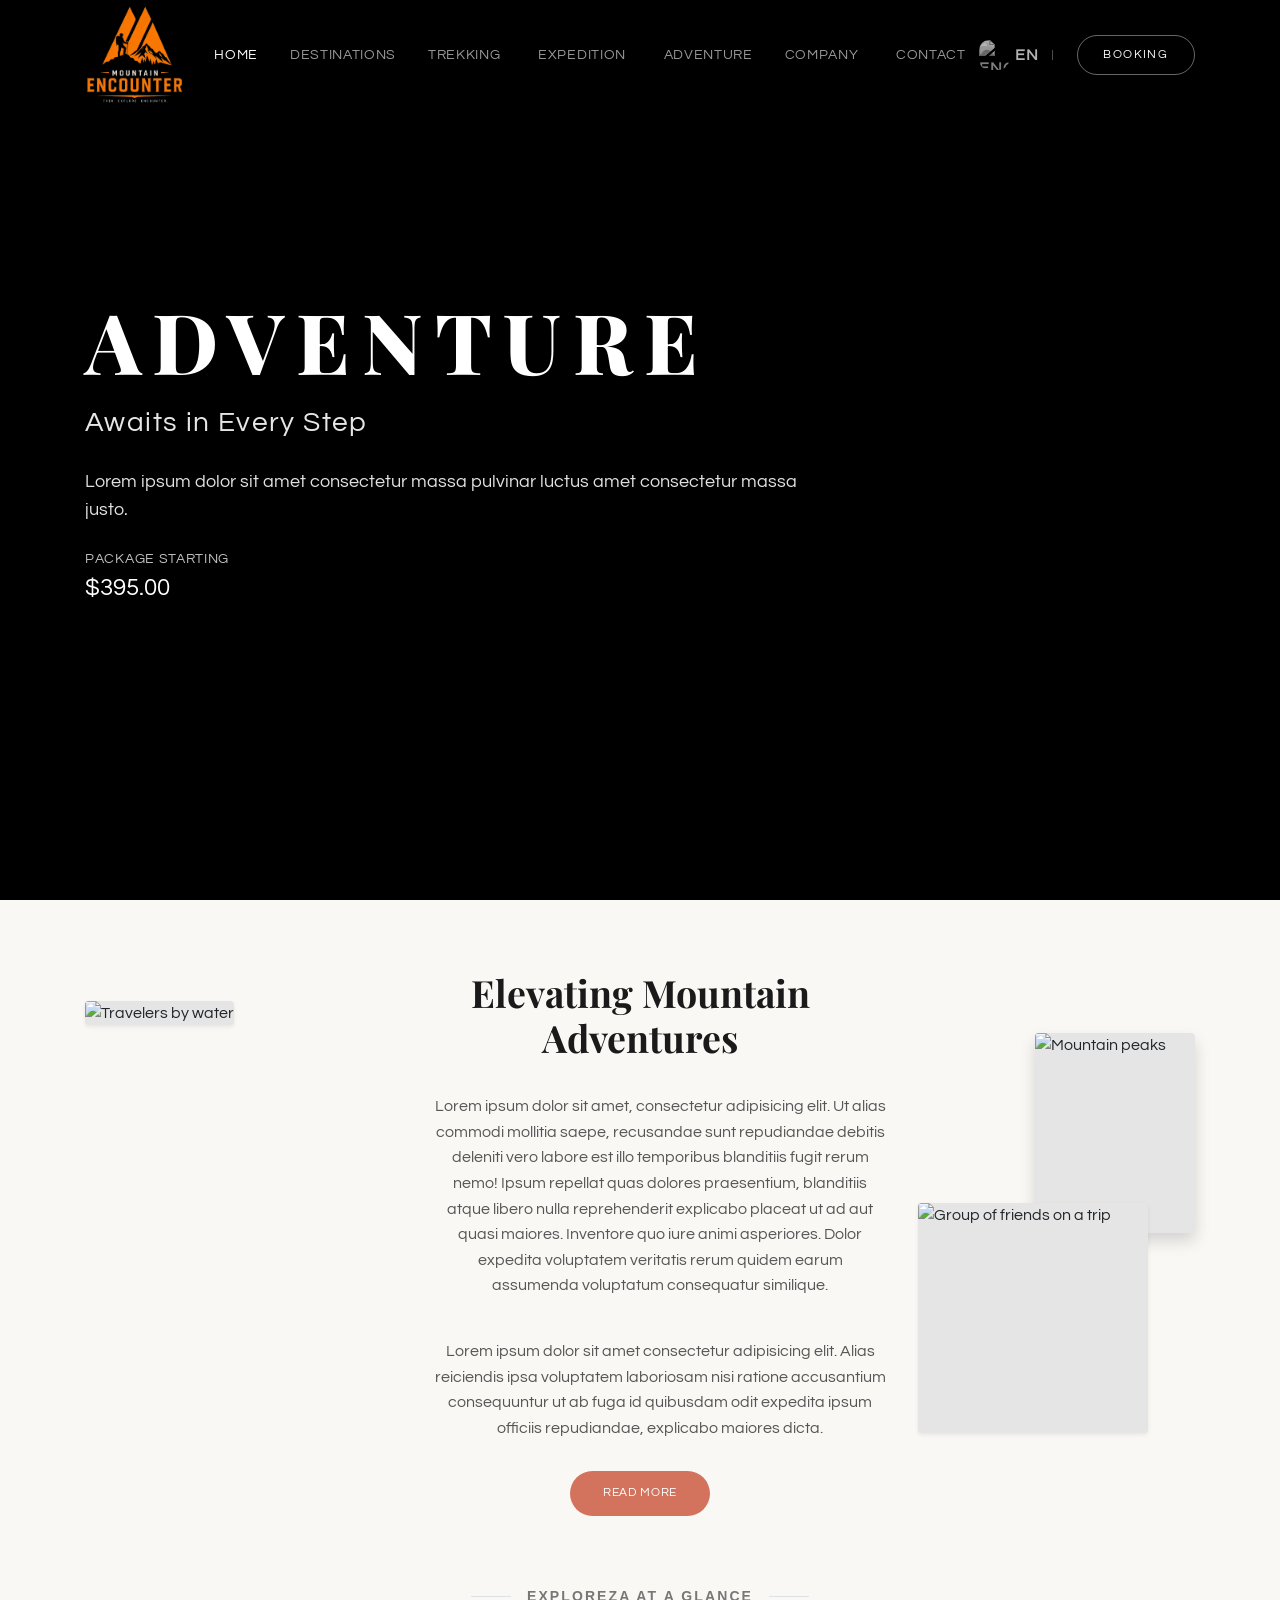
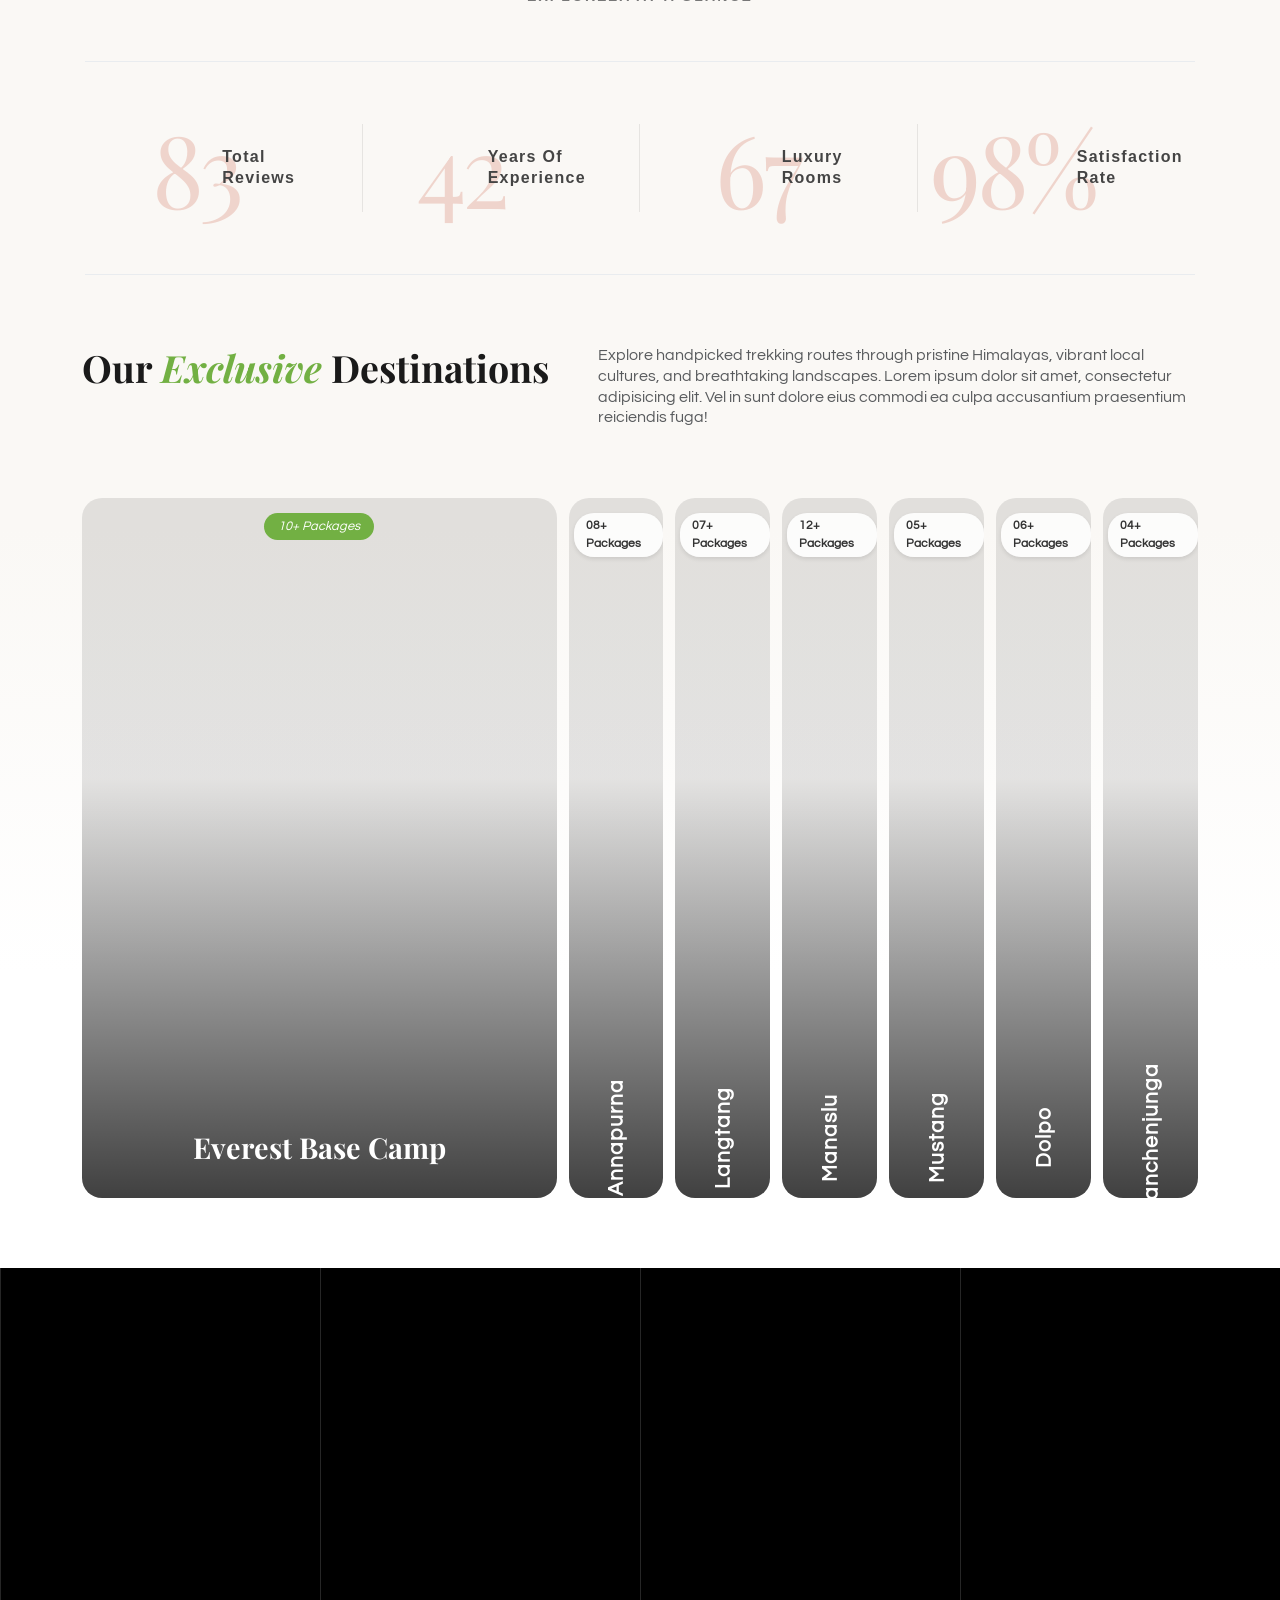
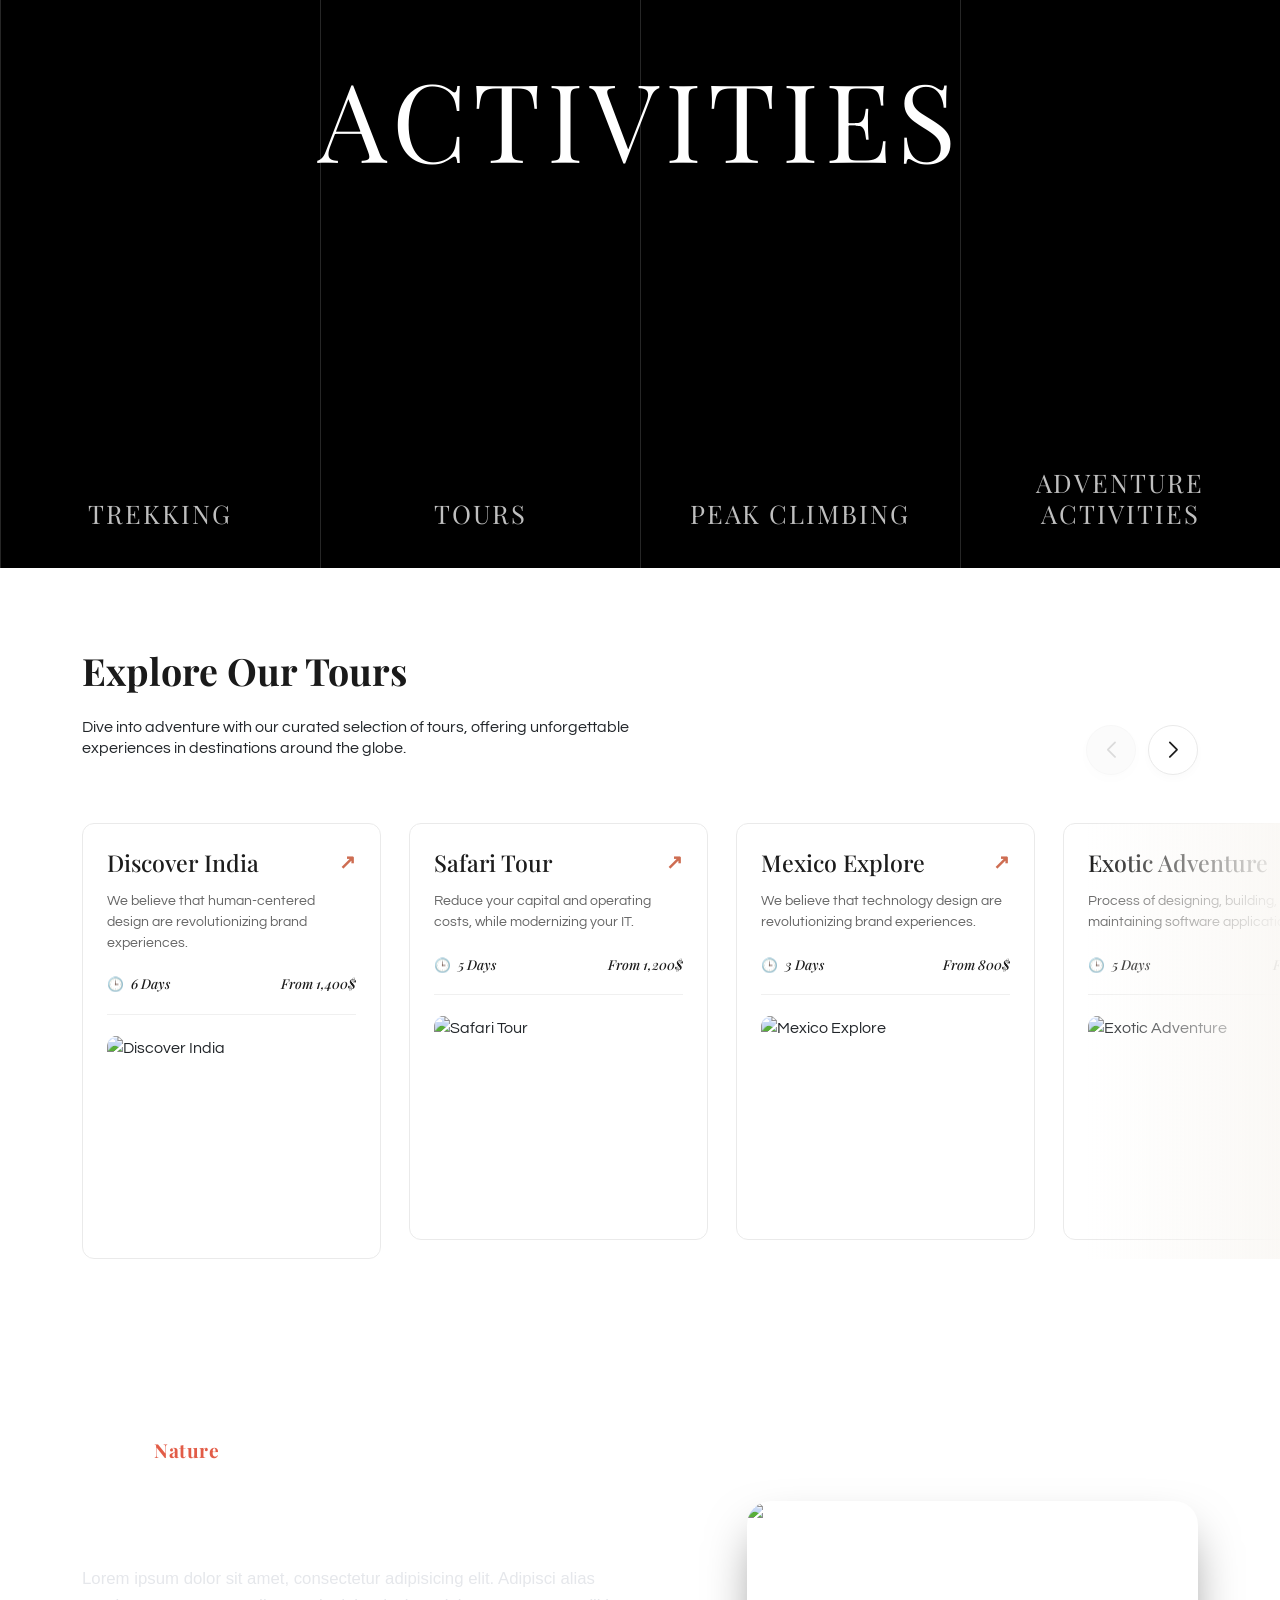
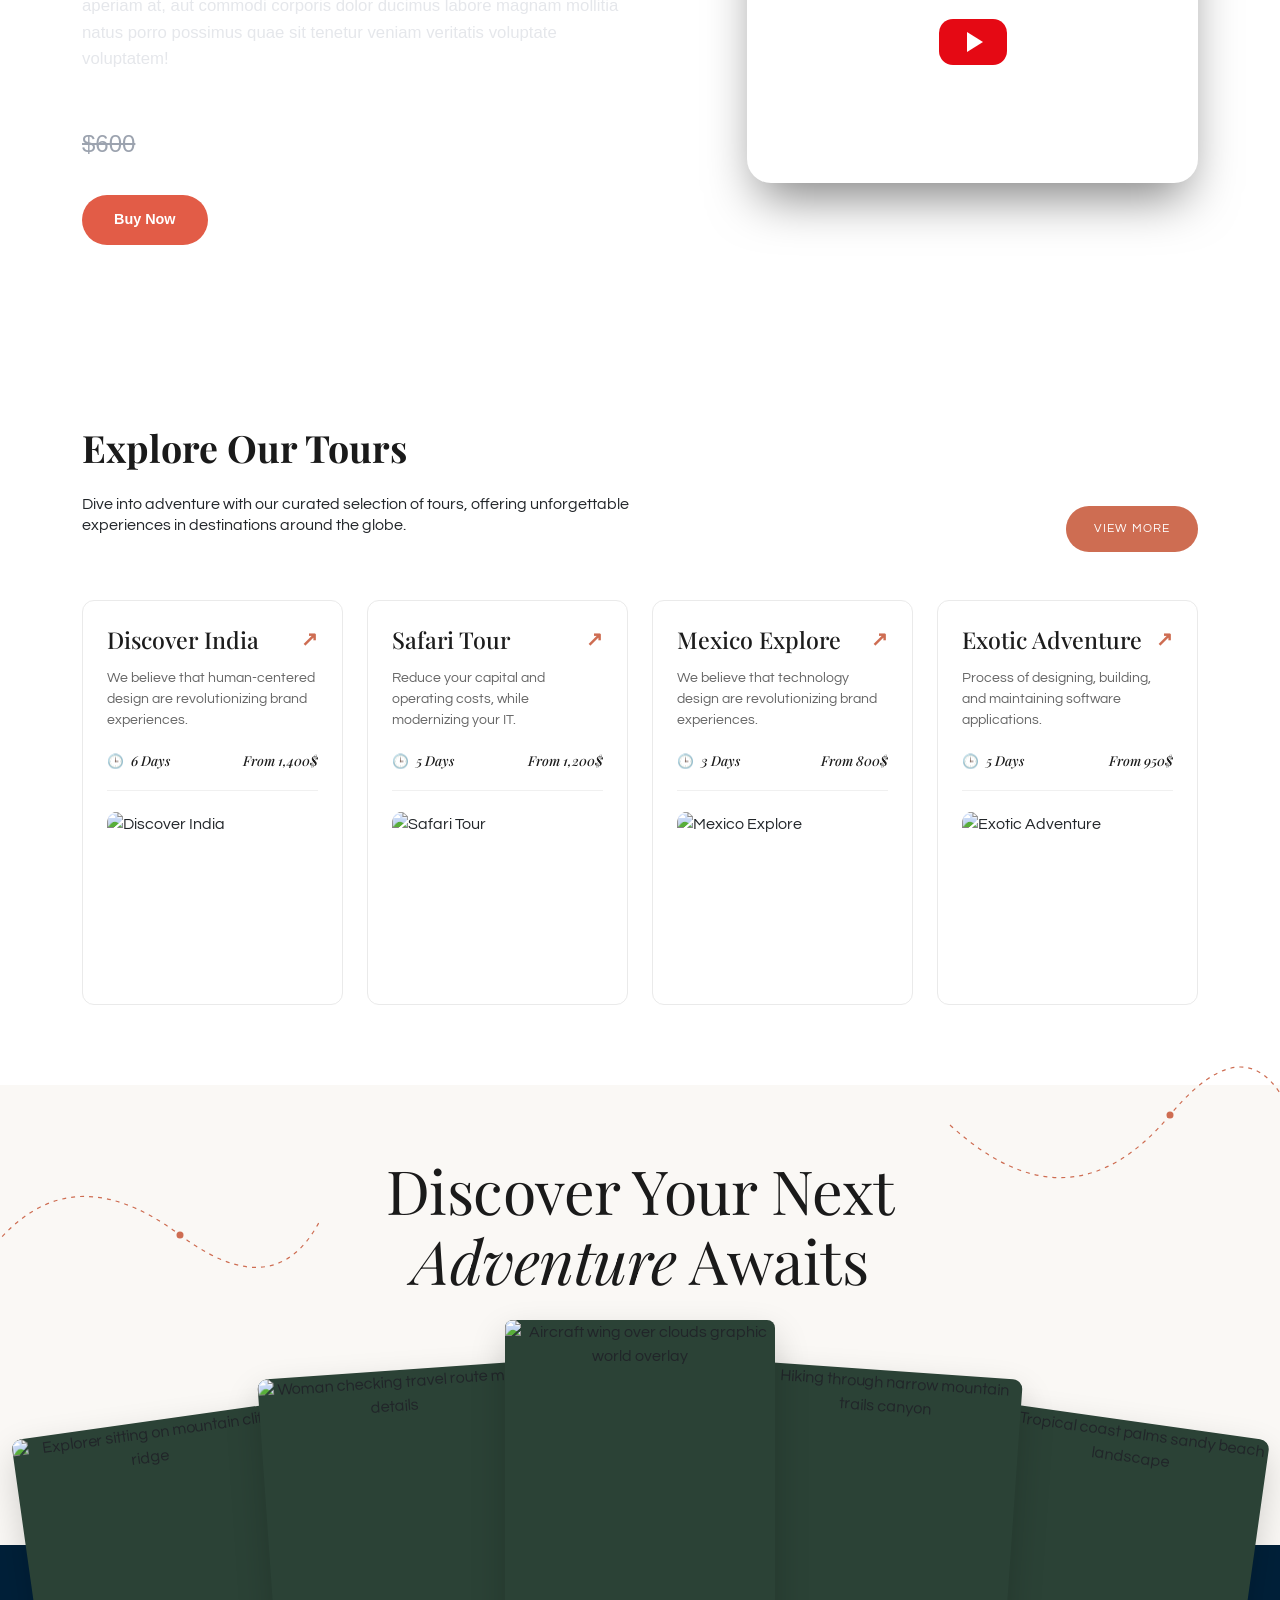
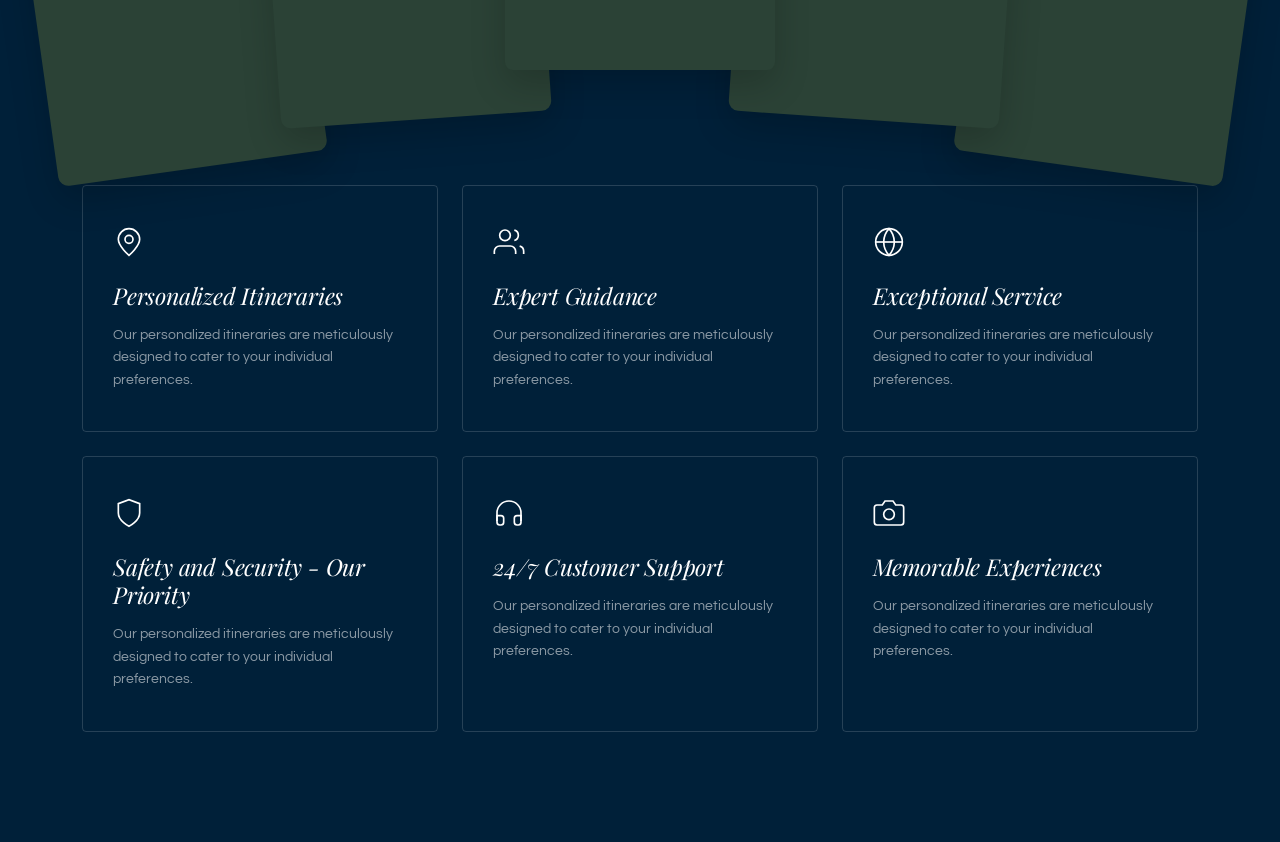
==== commit 1cce6024: "added new section" ====
--- a/index.html
+++ b/index.html
@@ -1,9 +1,10 @@
 <!DOCTYPE html>
 <html lang="en">
+
 <head>
     <meta charset="UTF-8">
     <meta name="viewport" content="width=device-width, initial-scale=1.0">
-    <title>Exploreza - Premium Layout</title>
+    <title>Mountain Encounter</title>
     <!-- Bootstrap 5 CSS -->
     <link href="https://cdn.jsdelivr.net/npm/bootstrap@5.3.2/dist/css/bootstrap.min.css" rel="stylesheet">
     <!-- Swiper 11 CSS -->
@@ -11,308 +12,1081 @@
     <!-- Google Fonts -->
     <link rel="preconnect" href="https://fonts.googleapis.com">
     <link rel="preconnect" href="https://fonts.gstatic.com" crossorigin>
-    <link href="https://fonts.googleapis.com/css2?family=Cinzel:wght@400;600&family=Inter:wght@300;400;500&display=swap" rel="stylesheet">
+    <link
+        href="https://fonts.googleapis.com/css2?family=Playfair+Display:ital,wght@0,400..900;1,400..900&family=Questrial&display=swap"
+        rel="stylesheet">
     <link rel="stylesheet" href="assets/css/style.css">
 </head>
+
 <body>
 
     <!-- ==========================================================================
        1. GLOBAL HEADER SECTION (Responsive Navbar & Mobile Offcanvas)
        ========================================================================== -->
     <header class="explor-global-header">
-    <nav class="navbar navbar-expand-md">
-        <div class="navbar-container">
-            <a class="navbar-brand" href="#">
-                <img src="assets/images/logo-nobg.png" alt="Exploreza Logo">
-            </a>
-            
-            <button class="navbar-toggler" type="button" data-bs-toggle="offcanvas" data-bs-target="#explorMobileMenu" aria-controls="explorMobileMenu">
-                <span class="navbar-toggler-icon"></span>
-            </button>
-
-            <div class="collapse navbar-collapse" id="explorDesktopNavbar">
-                <ul class="navbar-nav central-links">
-                    <li class="nav-item"><a class="nav-link active" href="#">Home</a></li>
-                    <li class="nav-item"><a class="nav-link" href="#">Destinations</a></li>
-                    
-                    <li class="nav-item mega-dropdown-wrapper">
-                        <a class="nav-link dropdown-toggle" href="#">Trekking</a>
-                        <div class="mega-menu-panel">
-                            <div class="mega-menu-container">
-                                <div class="mega-menu-left">
-                                    <h3 class="mega-menu-title">Trekking</h3>
-                                </div>
-                                <div class="mega-menu-center">
-                                    <ul class="mega-menu-links">
-                                        <li><a href="#" data-mega-img="https://images.unsplash.com/photo-1527631746610-bca00a040d60?q=80&w=800">Langtang Region</a></li>
-                                        <li><a href="#" data-mega-img="https://images.unsplash.com/photo-1464822759023-fed622ff2c3b?q=80&w=800">Everest Region</a></li>
-                                        <li><a href="#" data-mega-img="https://images.unsplash.com/photo-1539635278303-d4002c07eae3?q=80&w=800">Kanchenjunga Region</a></li>
-                                        <li><a href="#" data-mega-img="https://images.unsplash.com/photo-1505245208761-ba872912fac0?q=80&w=800">Dhaulagiri Region</a></li>
-                                        <li><a href="#" data-mega-img="https://images.unsplash.com/photo-1476514525535-07fb3b4ae5f1?q=80&w=800">Makalu Region</a></li>
-                                        <li><a href="#" data-mega-img="assets/images/image_887dca.jpg">Annapurna Region</a></li>
-                                        <li><a href="#" data-mega-img="https://images.unsplash.com/photo-1507525428034-b723cf961d3e?q=80&w=800">Manaslu Region</a></li>
-                                        <li class="view-all"><a href="#">View All Trekking</a></li>
-                                    </ul>
-                                </div>
-                                <div class="mega-menu-right">
-                                    <div class="mega-menu-image">
-                                        <img class="dynamic-mega-target" src="assets/images/image_887dca.jpg" alt="Featured Trekking">
+        <nav class="navbar navbar-expand-md">
+            <div class="navbar-container">
+                <a class="navbar-brand" href="#">
+                    <img src="assets/images/logo-nobg.png" alt="Exploreza Logo">
+                </a>
+
+                <div class="mobile-controls d-flex d-md-none align-items-center gap-2">
+                    <div class="lang-selector-dropdown">
+                        <button class="lang-trigger-btn">
+                            <img src="https://cdnjs.cloudflare.com/ajax/libs/twemoji/14.0.2/svg/1f1fa-1f1f8.svg"
+                                class="lang-flag" alt="English">
+                            <span class="lang-text">EN</span>
+                        </button>
+                    </div>
+
+                    <button class="navbar-toggler" type="button" data-bs-toggle="offcanvas"
+                        data-bs-target="#explorMobileMenu" aria-controls="explorMobileMenu">
+                        <span class="navbar-toggler-icon"></span>
+                    </button>
+                </div>
+
+                <div class="collapse navbar-collapse" id="explorDesktopNavbar">
+                    <ul class="navbar-nav central-links">
+                        <li class="nav-item"><a class="nav-link active" href="#">Home</a></li>
+                        <li class="nav-item"><a class="nav-link" href="#">Destinations</a></li>
+
+                        <li class="nav-item mega-dropdown-wrapper">
+                            <a class="nav-link dropdown-toggle" href="#">Trekking</a>
+                            <div class="trek-nav-panel">
+                                <div class="trek-nav-grid">
+                                    <div class="trek-nav-branding">
+                                        <h3 class="trek-brand-header">Trekking</h3>
+                                    </div>
+                                    <div class="trek-nav-selection">
+                                        <ul class="trek-destination-list">
+                                            <li><a href="#" class="trek-destination-item"
+                                                    data-peak-view="https://images.unsplash.com/photo-1527631746610-bca00a040d60?q=80&w=800"
+                                                    data-trek-name="Langtang Valley Trek" data-duration="9 Days"
+                                                    data-level="Moderate" data-elev="3,870m">Langtang Region</a></li>
+                                            <li><a href="#" class="trek-destination-item trek-item-active"
+                                                    data-peak-view="https://images.unsplash.com/photo-1464822759023-fed622ff2c3b?q=80&w=800"
+                                                    data-trek-name="Everest Base Camp & Gokyo Lakes"
+                                                    data-duration="19 Days" data-level="Strenuous"
+                                                    data-elev="5,545m">Everest Region</a></li>
+                                            <li><a href="#" class="trek-destination-item"
+                                                    data-peak-view="https://images.unsplash.com/photo-1539635278303-d4002c07eae3?q=80&w=800"
+                                                    data-trek-name="Kanchenjunga Circuit Trek" data-duration="21 Days"
+                                                    data-level="Hard" data-elev="5,140m">Kanchenjunga Region</a></li>
+                                            <li><a href="#" class="trek-destination-item"
+                                                    data-peak-view="https://images.unsplash.com/photo-1505245208761-ba872912fac0?q=80&w=800"
+                                                    data-trek-name="Around Dhaulagiri Trek" data-duration="18 Days"
+                                                    data-level="Hard" data-elev="5,360m">Dhaulagiri Region</a></li>
+                                            <li><a href="#" class="trek-destination-item"
+                                                    data-peak-view="https://images.unsplash.com/photo-1476514525535-07fb3b4ae5f1?q=80&w=800"
+                                                    data-trek-name="Makalu Base Camp Odyssey" data-duration="22 Days"
+                                                    data-level="Strenuous" data-elev="5,106m">Makalu Region</a></li>
+                                            <li><a href="#" class="trek-destination-item"
+                                                    data-peak-view="assets/images/image_887dca.jpg"
+                                                    data-trek-name="Annapurna Sanctuary Trek" data-duration="14 Days"
+                                                    data-level="Moderate" data-elev="4,130m">Annapurna Region</a></li>
+                                            <li><a href="#" class="trek-destination-item"
+                                                    data-peak-view="https://images.unsplash.com/photo-1507525428034-b723cf961d3e?q=80&w=800"
+                                                    data-trek-name="Manaslu Circuit Trek" data-duration="16 Days"
+                                                    data-level="Strenuous" data-elev="5,160m">Manaslu Region</a></li>
+                                            <li class="trek-global-link"><a href="#">View All Trekking</a></li>
+                                        </ul>
+                                    </div>
+                                    <div class="trek-nav-showcase">
+                                        <div class="trek-image-viewport">
+                                            <img class="trek-dynamic-image"
+                                                src="https://images.unsplash.com/photo-1464822759023-fed622ff2c3b?q=80&w=800"
+                                                alt="Scenery Preview">
+                                            <div class="trek-floating-card">
+                                                <span class="trek-card-label">Featured Trek:</span>
+                                                <h4 class="trek-card-title">Everest Base Camp & Gokyo Lakes</h4>
+                                                <p class="trek-card-specs"><span id="trek-stat-days">19 Days</span> |
+                                                    <span id="trek-stat-diff">Strenuous</span>
+                                                </p>
+                                                <a href="#" class="trek-card-action">Explore Itinerary &rarr;</a>
+                                            </div>
+                                        </div>
                                     </div>
                                 </div>
                             </div>
-                        </div>
-                    </li>
-
-                    <li class="nav-item mega-dropdown-wrapper">
-                        <a class="nav-link dropdown-toggle" href="#">Expedition</a>
-                        <div class="mega-menu-panel">
-                            <div class="mega-menu-container">
-                                <div class="mega-menu-left">
-                                    <h3 class="mega-menu-title">Expedition</h3>
-                                </div>
-                                <div class="mega-menu-center">
-                                    <ul class="mega-menu-links">
-                                        <li><a href="#" data-mega-img="https://images.unsplash.com/photo-1464822759023-fed622ff2c3b?q=80&w=800">Island Peak</a></li>
-                                        <li><a href="#" data-mega-img="https://images.unsplash.com/photo-1505245208761-ba872912fac0?q=80&w=800">Mera Peak</a></li>
-                                        <li><a href="#" data-mega-img="https://images.unsplash.com/photo-1527631746610-bca00a040d60?q=80&w=800">Lobuche East</a></li>
-                                        <li><a href="#" data-mega-img="https://images.unsplash.com/photo-1539635278303-d4002c07eae3?q=80&w=800">Yala Peak</a></li>
-                                        <li class="view-all"><a href="#">View All Expeditions</a></li>
-                                    </ul>
-                                </div>
-                                <div class="mega-menu-right">
-                                    <div class="mega-menu-image">
-                                        <img class="dynamic-mega-target" src="https://images.unsplash.com/photo-1464822759023-fed622ff2c3b?q=80&w=800" alt="Featured Expedition">
+                        </li>
+
+                        <li class="nav-item mega-dropdown-wrapper">
+                            <a class="nav-link dropdown-toggle" href="#">Expedition</a>
+                            <div class="trek-nav-panel">
+                                <div class="trek-nav-grid">
+                                    <div class="trek-nav-branding">
+                                        <h3 class="trek-brand-header">Expedition</h3>
+                                    </div>
+                                    <div class="trek-nav-selection">
+                                        <ul class="trek-destination-list">
+                                            <li><a href="#" class="trek-destination-item trek-item-active"
+                                                    data-peak-view="https://images.unsplash.com/photo-1464822759023-fed622ff2c3b?q=80&w=800"
+                                                    data-trek-name="Island Peak Climbing" data-duration="14 Days"
+                                                    data-level="Strenuous" data-elev="6,189m">Island Peak</a></li>
+                                            <li><a href="#" class="trek-destination-item"
+                                                    data-peak-view="https://images.unsplash.com/photo-1505245208761-ba872912fac0?q=80&w=800"
+                                                    data-trek-name="Mera Peak Climbing" data-duration="17 Days"
+                                                    data-level="Moderate" data-elev="6,476m">Mera Peak</a></li>
+                                            <li><a href="#" class="trek-destination-item"
+                                                    data-peak-view="https://images.unsplash.com/photo-1527631746610-bca00a040d60?q=80&w=800"
+                                                    data-trek-name="Lobuche East Climbing" data-duration="15 Days"
+                                                    data-level="Strenuous" data-elev="6,119m">Lobuche East</a></li>
+                                            <li><a href="#" class="trek-destination-item"
+                                                    data-peak-view="https://images.unsplash.com/photo-1539635278303-d4002c07eae3?q=80&w=800"
+                                                    data-trek-name="Yala Peak Expedition" data-duration="11 Days"
+                                                    data-level="Easy" data-elev="5,520m">Yala Peak</a></li>
+                                            <li class="trek-global-link"><a href="#">View All Expeditions</a></li>
+                                        </ul>
+                                    </div>
+                                    <div class="trek-nav-showcase">
+                                        <div class="trek-image-viewport">
+                                            <img class="trek-dynamic-image"
+                                                src="https://images.unsplash.com/photo-1464822759023-fed622ff2c3b?q=80&w=800"
+                                                alt="Expedition Preview">
+                                            <div class="trek-floating-card">
+                                                <span class="trek-card-label">Featured Peak:</span>
+                                                <h4 class="trek-card-title">Island Peak Climbing</h4>
+                                                <p class="trek-card-specs"><span id="trek-stat-days">14 Days</span> |
+                                                    <span id="trek-stat-diff">Strenuous</span>
+                                                </p>
+                                                <a href="#" class="trek-card-action">Explore Itinerary &rarr;</a>
+                                            </div>
+                                        </div>
+                                        <div class="trek-sidebar-ribbon">
+                                            <span id="ribbon-difficulty">[STRENUOUS]</span>
+                                            <span id="ribbon-duration">[14 DAYS]</span>
+                                            <span id="ribbon-altitude">[MAX ALT: 6,189M]</span>
+                                        </div>
                                     </div>
                                 </div>
                             </div>
-                        </div>
-                    </li>
-                    <li class="nav-item"><a class="nav-link" href="#">Adventure</a></li>
-
-                    <li class="nav-item dropdown-wrapper">
-                        <a class="nav-link dropdown-toggle" href="#">Company</a>
-                        <ul class="custom-dropdown">
-                            <li><a href="#">About Us</a></li>
-                            <li><a href="#">Tours</a></li>
-                            <li><a href="#">Blog</a></li>
-                            <li><a href="#">Reviews</a></li>
-                        </ul>
-                    </li>
-                    <li class="nav-item"><a class="nav-link" href="#">Contact</a></li>
-                </ul>
-                
-                <div class="desktop-cta">
-                    <div class="lang-selector-dropdown">
-                        <button class="lang-trigger-btn">
-                            <img src="https://cdnjs.cloudflare.com/ajax/libs/twemoji/14.0.2/svg/1f1fa-1f1f8.svg" class="lang-flag" alt="English">
-                            <span class="lang-text">EN</span>
-                        </button>
-                        <ul class="lang-dropdown-menu">
-                            <li>
-                                <a href="#en" class="lang-option active">
-                                    <img src="https://cdnjs.cloudflare.com/ajax/libs/twemoji/14.0.2/svg/1f1fa-1f1f8.svg" class="lang-flag" alt="English">
-                                    <span>English</span>
-                                </a>
-                            </li>
-                            <li>
-                                <a href="#es" class="lang-option">
-                                    <img src="https://cdnjs.cloudflare.com/ajax/libs/twemoji/14.0.2/svg/1f1ea-1f1f8.svg" class="lang-flag" alt="Español">
-                                    <span>Español</span>
-                                </a>
-                            </li>
-                            <li>
-                                <a href="#fr" class="lang-option">
-                                    <img src="https://cdnjs.cloudflare.com/ajax/libs/twemoji/14.0.2/svg/1f1eb-1f1f7.svg" class="lang-flag" alt="Français">
-                                    <span>Français</span>
-                                </a>
-                            </li>
-                            <li>
-                                <a href="#de" class="lang-option">
-                                    <img src="https://cdnjs.cloudflare.com/ajax/libs/twemoji/14.0.2/svg/1f1e9-1f1ea.svg" class="lang-flag" alt="Deutsch">
-                                    <span>Deutsch</span>
-                                </a>
-                            </li>
-                        </ul>
-                    </div>
-
-                    <a href="/booking" class="explor-btn-book">Booking</a>
-                </div>
-            </div>
-        </div>
-    </nav>
-    
-    <div class="offcanvas offcanvas-end" tabindex="-1" id="explorMobileMenu" aria-labelledby="explorMobileMenuLabel">
-        <div class="offcanvas-header">
-            <h5 class="offcanvas-title" id="explorMobileMenuLabel">EXPLOREZA</h5>
-            <button type="button" class="btn-close" data-bs-dismiss="offcanvas" aria-label="Close"></button>
-        </div>
-        <div class="offcanvas-body">
-            <div class="mobile-cta">
-                <div class="mobile-lang-row">
-                    <span class="mobile-lang-label">Language:</span>
-                    <div class="lang-selector-dropdown">
-                        <button class="lang-trigger-btn">
-                            <img src="https://cdnjs.cloudflare.com/ajax/libs/twemoji/14.0.2/svg/1f1fa-1f1f8.svg" class="lang-flag" alt="English">
-                            <span class="lang-text">EN</span>
-                        </button>
-                    </div>
-                </div>
-                <a href="/booking" class="explor-btn-book">Booking</a>
-            </div>
-        </div>
-    </div>
-</header>
+                        </li>
+
+                        <li class="nav-item"><a class="nav-link" href="#">Adventure</a></li>
+
+                        <li class="nav-item dropdown-wrapper">
+                            <a class="nav-link dropdown-toggle" href="#">Company</a>
+                            <ul class="custom-dropdown">
+                                <li><a href="#">About Us</a></li>
+                                <li><a href="#">Tours</a></li>
+                                <li><a href="#">Blog</a></li>
+                                <li><a href="#">Reviews</a></li>
+                            </ul>
+                        </li>
+                        <li class="nav-item"><a class="nav-link" href="#">Contact</a></li>
+                    </ul>
+
+                    <div class="desktop-cta d-none d-md-flex">
+                        <div class="lang-selector-dropdown">
+                            <button class="lang-trigger-btn">
+                                <img src="https://cdnjs.cloudflare.com/ajax/libs/twemoji/14.0.2/svg/1f1fa-1f1f8.svg"
+                                    class="lang-flag" alt="English">
+                                <span class="lang-text">EN</span>
+                            </button>
+                            <ul class="lang-dropdown-menu">
+                                <li><a href="#en" class="lang-option active"><img
+                                            src="https://cdnjs.cloudflare.com/ajax/libs/twemoji/14.0.2/svg/1f1fa-1f1f8.svg"
+                                            class="lang-flag" alt="English"> <span>English</span></a></li>
+                                <li><a href="#es" class="lang-option"><img
+                                            src="https://cdnjs.cloudflare.com/ajax/libs/twemoji/14.0.2/svg/1f1ea-1f1f8.svg"
+                                            class="lang-flag" alt="Español"> <span>Español</span></a></li>
+                                <li><a href="#fr" class="lang-option"><img
+                                            src="https://cdnjs.cloudflare.com/ajax/libs/twemoji/14.0.2/svg/1f1eb-1f1f7.svg"
+                                            class="lang-flag" alt="Français"> <span>Français</span></a></li>
+                                <li><a href="#de" class="lang-option"><img
+                                            src="https://cdnjs.cloudflare.com/ajax/libs/twemoji/14.0.2/svg/1f1e9-1f1ea.svg"
+                                            class="lang-flag" alt="Deutsch"> <span>Deutsch</span></a></li>
+                            </ul>
+                        </div>
+                        <a href="/booking" class="explor-btn-book">Booking</a>
+                    </div>
+                </div>
+            </div>
+        </nav>
+
+        <div class="offcanvas offcanvas-end" tabindex="-1" id="explorMobileMenu"
+            aria-labelledby="explorMobileMenuLabel">
+            <div class="offcanvas-header">
+                <h5 class="offcanvas-title" id="explorMobileMenuLabel">EXPLOREZA</h5>
+                <button type="button" class="btn-close" data-bs-dismiss="offcanvas" aria-label="Close"></button>
+            </div>
+            <div class="offcanvas-body">
+                <div class="mobile-nav-links mb-4">
+                    <ul class="navbar-nav">
+                        <li class="nav-item"><a class="nav-link active" href="#">Home</a></li>
+                        <li class="nav-item"><a class="nav-link" href="#">Destinations</a></li>
+
+                        <li class="nav-item mobile-dropdown">
+                            <a class="nav-link dropdown-toggle" href="#" data-bs-toggle="collapse"
+                                data-bs-target="#mobileTrekDropdown" aria-expanded="false">
+                                Trekking
+                            </a>
+                            <div class="collapse mobile-submenu ps-3" id="mobileTrekDropdown">
+                                <ul class="navbar-nav list-unstyled pt-1">
+                                    <li><a class="nav-link py-1" href="#">Langtang Region</a></li>
+                                    <li><a class="nav-link py-1" href="#">Everest Region</a></li>
+                                    <li><a class="nav-link py-1" href="#">Kanchenjunga Region</a></li>
+                                    <li><a class="nav-link py-1" href="#">Dhaulagiri Region</a></li>
+                                    <li><a class="nav-link py-1" href="#">Makalu Region</a></li>
+                                    <li><a class="nav-link py-1" href="#">Annapurna Region</a></li>
+                                    <li><a class="nav-link py-1" href="#">Manaslu Region</a></li>
+                                    <li><a class="nav-link py-1 fw-bold " href="#">View All Trekking</a></li>
+                                </ul>
+                            </div>
+                        </li>
+
+                        <li class="nav-item mobile-dropdown">
+                            <a class="nav-link dropdown-toggle" href="#" data-bs-toggle="collapse"
+                                data-bs-target="#mobileExpDropdown" aria-expanded="false">
+                                Expedition
+                            </a>
+                            <div class="collapse mobile-submenu ps-3" id="mobileExpDropdown">
+                                <ul class="navbar-nav list-unstyled pt-1">
+                                    <li><a class="nav-link py-1" href="#">Island Peak</a></li>
+                                    <li><a class="nav-link py-1" href="#">Mera Peak</a></li>
+                                    <li><a class="nav-link py-1" href="#">Lobuche East</a></li>
+                                    <li><a class="nav-link py-1" href="#">Yala Peak</a></li>
+                                    <li><a class="nav-link py-1 fw-bold" href="#">View All Expeditions</a></li>
+                                </ul>
+                            </div>
+                        </li>
+
+                        <li class="nav-item"><a class="nav-link" href="#">Adventure</a></li>
+
+                        <li class="nav-item mobile-dropdown">
+                            <a class="nav-link dropdown-toggle" href="#" data-bs-toggle="collapse"
+                                data-bs-target="#mobileCompanyDropdown" aria-expanded="false">
+                                Company
+                            </a>
+                            <div class="collapse mobile-submenu ps-3" id="mobileCompanyDropdown">
+                                <ul class="navbar-nav list-unstyled pt-1">
+                                    <li><a class="nav-link py-1" href="#">About Us</a></li>
+                                    <li><a class="nav-link py-1" href="#">Tours</a></li>
+                                    <li><a class="nav-link py-1" href="#">Blog</a></li>
+                                    <li><a class="nav-link py-1" href="#">Reviews</a></li>
+                                </ul>
+                            </div>
+                        </li>
+
+                        <li class="nav-item"><a class="nav-link" href="#">Contact</a></li>
+                    </ul>
+                </div>
+
+                <div class="mobile-cta border-top pt-3">
+                    <a href="/booking" class="explor-btn-book w-100 text-center">Booking</a>
+                </div>
+            </div>
+        </div>
+    </header>
     <!-- ==========================================================================
      2. HERO BANNER SLIDER SECTION
      ========================================================================== -->
-<section class="explor-hero-slider">
-    <div class="swiper explorSwiper">
-        <div class="swiper-wrapper">
-            
-            <!-- Slide Item 1 -->
-            <div class="swiper-slide">
-                <div class="explor-bg-box">
-                    <div class="explor-bg-img" style="background-image: url('https://images.unsplash.com/photo-1505245208761-ba872912fac0?q=80&w=1920');"></div>
-                </div>
-                <div class="hero-container">
-                    <div class="hero-row">
-                        <div class="hero-content">
-                            <h1 class="explor-main-title">Deep Caves</h1>
-                            <h2 class="explor-sub-title">Underground wonders</h2>
-                            <p class="explor-desc">
-                                Lorem ipsum dolor sit amet consectetur massa pulvinar luctus amet consectetur massa justo.
-                            </p>
-                            <div class="explor-price-tag">
-                                <span class="price-lbl">Package starting</span>
-                                <span class="price-val">$395.00</span>
-                            </div>
-                        </div>
-                    </div>
-                </div>
-            </div>
-
-            <!-- Slide Item 2 -->
-            <div class="swiper-slide">
-                <div class="explor-bg-box">
-                    <div class="explor-bg-img" style="background-image: url('assets/images/1.jpg');"></div>
-                </div>
-                <div class="hero-container">
-                    <div class="hero-row">
-                        <div class="hero-content">
-                            <h1 class="explor-main-title">Wilderness</h1>
-                            <h2 class="explor-sub-title">Journey through nature</h2>
-                            <p class="explor-desc">
-                                Lorem ipsum dolor sit amet consectetur massa pulvinar luctus amet consectetur massa justo.
-                            </p>
-                            <div class="explor-price-tag">
-                                <span class="price-lbl">Package starting</span>
-                                <span class="price-val">$495.00</span>
-                            </div>
-                        </div>
-                    </div>
-                </div>
-            </div>
-
+    <section class="explor-hero-slider">
+        <div class="swiper explorSwiper">
+            <div class="swiper-wrapper">
+
+                <!-- Slide Item 1 -->
+                <div class="swiper-slide">
+                    <div class="explor-bg-box">
+                        <div class="explor-bg-img"
+                            style="background-image: url('https://images.unsplash.com/photo-1505245208761-ba872912fac0?q=80&w=1920');">
+                        </div>
+                    </div>
+                    <div class="hero-container">
+                        <div class="hero-row">
+                            <div class="hero-content">
+                                <p class="explor-main-title">Adventure </p>
+                                <p class="explor-sub-title">Awaits in Every Step</p>
+                                <p class="explor-desc">
+                                    Lorem ipsum dolor sit amet consectetur massa pulvinar luctus amet consectetur massa
+                                    justo.
+                                </p>
+                                <div class="explor-price-tag">
+                                    <span class="price-lbl">Package starting</span>
+                                    <span class="price-val">$395.00</span>
+                                </div>
+                            </div>
+                        </div>
+                    </div>
+                </div>
+
+                <!-- Slide Item 2 -->
+                <div class="swiper-slide">
+                    <div class="explor-bg-box">
+                        <div class="explor-bg-img" style="background-image: url('assets/images/1.jpg');"></div>
+                    </div>
+                    <div class="hero-container">
+                        <div class="hero-row">
+                            <div class="hero-content">
+                                <h1 class="explor-main-title">Curated </h1>
+                                <h2 class="explor-sub-title">Himalayan Adventures</h2>
+                                <p class="explor-desc">
+                                    Lorem ipsum dolor sit amet consectetur massa pulvinar luctus amet consectetur massa
+                                    justo.
+                                </p>
+                                <div class="explor-price-tag">
+                                    <span class="price-lbl">Package starting</span>
+                                    <span class="price-val">$495.00</span>
+                                </div>
+                            </div>
+                        </div>
+                    </div>
+                </div>
+
+            </div>
+        </div>
+    </section>
+
+    <!-- ==========================================================================
+   ABOUT US SECTION
+   ========================================================================== -->
+    <section class="exp-abt-section">
+        <div class="abt-container">
+            <div class="abt-row">
+
+                <!-- Left Asymmetric Images Column -->
+                <div class="exp-abt-img-col-left">
+                    <div class="exp-abt-img-wrap-left">
+                        <!-- Tall Background Image -->
+                        <div class="exp-abt-img-tall">
+                            <img src="https://images.unsplash.com/photo-1527631746610-bca00a040d60?q=80&w=600"
+                                alt="Travelers by water">
+                        </div>
+                    </div>
+                </div>
+
+                <!-- Center Text Content Column -->
+                <div class="exp-abt-content-col">
+                    <h2 class="exp-abt-title">
+                        Elevating Mountain Adventures
+                    </h2>
+                    <p>
+                        Lorem ipsum dolor sit amet, consectetur adipisicing elit. Ut alias commodi mollitia saepe,
+                        recusandae sunt repudiandae debitis deleniti vero labore est illo temporibus blanditiis fugit
+                        rerum nemo! Ipsum repellat quas dolores praesentium, blanditiis atque libero nulla reprehenderit
+                        explicabo placeat ut ad aut quasi maiores. Inventore quo iure animi asperiores. Dolor expedita
+                        voluptatem veritatis rerum quidem earum assumenda voluptatum consequatur similique.
+                    </p>
+                    <p>Lorem ipsum dolor sit amet consectetur adipisicing elit. Alias reiciendis ipsa voluptatem
+                        laboriosam nisi ratione accusantium consequuntur ut ab fuga id quibusdam odit expedita ipsum
+                        officiis repudiandae, explicabo maiores dicta.</p>
+                    <a href="#readmore" class="exp-abt-btn">Read More</a>
+                </div>
+
+                <!-- Right Asymmetric Images Column -->
+                <div class="exp-abt-img-col-right">
+                    <div class="exp-abt-img-wrap-right">
+                        <!-- Higher Overlapping Background Image -->
+                        <div class="exp-abt-img-overlap-high">
+                            <img src="https://images.unsplash.com/photo-1464822759023-fed622ff2c3b?q=80&w=600"
+                                alt="Mountain peaks">
+                        </div>
+                        <!-- Main Forward Lower Image -->
+                        <div class="exp-abt-img-square">
+                            <img src="https://images.unsplash.com/photo-1539635278303-d4002c07eae3?q=80&w=600"
+                                alt="Group of friends on a trip">
+                        </div>
+                    </div>
+                </div>
+
+            </div>
+        </div>
+    </section>
+
+    <!-- ==========================================================================
+   GLANCE / STATS SECTION
+   ========================================================================== -->
+    <section class="resort-glance-section">
+        <div class="glance-container">
+
+            <div class="glance-header">
+                <span class="resort-glance-line"></span>
+                <span class="resort-glance-sub">Exploreza At A Glance</span>
+                <span class="resort-glance-line"></span>
+            </div>
+
+            <div class="glance-grid">
+
+                <div class="resort-glance-col">
+                    <div class="glance-item-box">
+                        <span class="resort-glance-num" data-target="83">83</span>
+                        <span class="resort-glance-lbl">Total<br>Reviews</span>
+                    </div>
+                </div>
+
+                <div class="resort-glance-col">
+                    <div class="glance-item-box">
+                        <span class="resort-glance-num" data-target="42">42</span>
+                        <span class="resort-glance-lbl">Years Of<br>Experience</span>
+                    </div>
+                </div>
+
+                <div class="resort-glance-col">
+                    <div class="glance-item-box">
+                        <span class="resort-glance-num" data-target="67">67</span>
+                        <span class="resort-glance-lbl">Luxury<br>Rooms</span>
+                    </div>
+                </div>
+
+                <div class="resort-glance-col">
+                    <div class="glance-item-box">
+                        <span class="resort-glance-num" data-target="98">98%</span>
+                        <span class="resort-glance-lbl">Satisfaction<br>Rate</span>
+                    </div>
+                </div>
+
+            </div>
+        </div>
+    </section>
+
+    
+    <!-- <section class="vibes-discover-section py-5">
+        <div class="container py-4">
+
+            <div class="row justify-content-center text-center mb-5 vibe-fade-element">
+                <div class="col-12 col-md-8 col-lg-6">
+                    <div class="vib-badge-wrapper mb-2 d-flex align-items-center justify-content-center gap-2">
+                        <span class="vib-badge-icon">💎</span>
+                        <span class="vib-badge-text">Trip Vibes</span>
+                    </div>
+                    <h2 class="vib-display-title mb-3">Pick Your Perfect Vibe</h2>
+                    <p class="vib-sub-description">Adventure, luxury, culture — your choice, your way.</p>
+                </div>
+            </div>
+
+            <div class="row g-5 justify-content-center">
+
+                <div class="col-lg-3">
+                    <div class="vibes-block-one">
+                        <div class="title-text">
+                            <h3><a href="/index-3">Adventure Lite</a></h3>
+                        </div>
+                        <div class="image-box">
+                            <figure class="image"><img alt="Image" width="270" height="422" decoding="async"
+                                    data-nimg="1" style="/* color:transparent; */"
+                                    srcset="/_next/image?url=%2Fassets%2Fimages%2Fresource%2Fvibes-1.jpg&amp;w=384&amp;q=75 1x, /_next/image?url=%2Fassets%2Fimages%2Fresource%2Fvibes-1.jpg&amp;w=640&amp;q=75 2x"
+                                    src="/_next/image?url=%2Fassets%2Fimages%2Fresource%2Fvibes-1.jpg&amp;w=640&amp;q=75">
+                            </figure>
+                            <div class="link"><a href="/index-3"><i class="flaticon-arrow"></i></a></div>
+                        </div><span class="text">25+ Destinations</span>
+                    </div>
+                </div>
+
+                <div class="col-lg-3">
+                    <div class="vibes-block-one">
+                        <div class="title-text">
+                            <span class="vib-meta-line line-blue"></span>
+                            <h3><a href="/index-3">Island Vibes</a></h3>
+                        </div>
+                        <div class="image-box">
+                            <figure class="image">
+                                <img alt="Island Vibes" width="270" height="422" decoding="async"
+                                    src="https://images.unsplash.com/photo-1507525428034-b723cf961d3e?q=80&w=640"
+                                    class="vib-masked-img">
+                            </figure>
+                            <div class="link">
+                                <a href="/index-3"><i class="flaticon-arrow">→</i></a>
+                            </div>
+                        </div>
+                        <span class="text">10+ Destinations</span>
+                    </div>
+                </div>
+
+                <div class="col-lg-3">
+                    <div class="vibes-block-one">
+                        <div class="title-text">
+                            <span class="vib-meta-line line-orange"></span>
+                            <h3><a href="/index-3">City Breaks</a></h3>
+                        </div>
+                        <div class="image-box">
+                            <figure class="image">
+                                <img alt="City Breaks" width="270" height="422" decoding="async"
+                                    src="https://images.unsplash.com/photo-1539635278303-d4002c07eae3?q=80&w=640"
+                                    class="vib-masked-img">
+                            </figure>
+                            <div class="link">
+                                <a href="/index-3"><i class="flaticon-arrow">→</i></a>
+                            </div>
+                        </div>
+                        <span class="text">32+ Destinations</span>
+                    </div>
+                </div>
+
+                <div class="col-lg-3">
+                    <div class="vibes-block-one">
+                        <div class="title-text">
+                            <span class="vib-meta-line line-green-dark"></span>
+                            <h3><a href="/index-3">Wildlife Trails</a></h3>
+                        </div>
+                        <div class="image-box">
+                            <figure class="image">
+                                <img alt="Wildlife Trails" width="270" height="422" decoding="async"
+                                    src="https://images.unsplash.com/photo-1505245208761-ba872912fac0?q=80&w=640"
+                                    class="vib-masked-img">
+                            </figure>
+                            <div class="link">
+                                <a href="/index-3"><i class="flaticon-arrow">→</i></a>
+                            </div>
+                        </div>
+                        <span class="text">18+ Destinations</span>
+                    </div>
+                </div>
+                <div class="col-lg-3">
+                    <div class="vibes-block-one">
+                        <div class="title-text">
+                            <span class="vib-meta-line line-blue"></span>
+                            <h3><a href="/index-3">Island Vibes</a></h3>
+                        </div>
+                        <div class="image-box">
+                            <figure class="image">
+                                <img alt="Island Vibes" width="270" height="422" decoding="async"
+                                    src="https://images.unsplash.com/photo-1507525428034-b723cf961d3e?q=80&w=640"
+                                    class="vib-masked-img">
+                            </figure>
+                            <div class="link">
+                                <a href="/index-3"><i class="flaticon-arrow">→</i></a>
+                            </div>
+                        </div>
+                        <span class="text">10+ Destinations</span>
+                    </div>
+                </div>
+
+                <div class="col-lg-3">
+                    <div class="vibes-block-one">
+                        <div class="title-text">
+                            <span class="vib-meta-line line-orange"></span>
+                            <h3><a href="/index-3">City Breaks</a></h3>
+                        </div>
+                        <div class="image-box">
+                            <figure class="image">
+                                <img alt="City Breaks" width="270" height="422" decoding="async"
+                                    src="https://images.unsplash.com/photo-1539635278303-d4002c07eae3?q=80&w=640"
+                                    class="vib-masked-img">
+                            </figure>
+                            <div class="link">
+                                <a href="/index-3"><i class="flaticon-arrow">→</i></a>
+                            </div>
+                        </div>
+                        <span class="text">32+ Destinations</span>
+                    </div>
+                </div>
+
+                <div class="col-lg-3">
+                    <div class="vibes-block-one">
+                        <div class="title-text">
+                            <span class="vib-meta-line line-green-dark"></span>
+                            <h3><a href="/index-3">Wildlife Trails</a></h3>
+                        </div>
+                        <div class="image-box">
+                            <figure class="image">
+                                <img alt="Wildlife Trails" width="270" height="422" decoding="async"
+                                    src="https://images.unsplash.com/photo-1505245208761-ba872912fac0?q=80&w=640"
+                                    class="vib-masked-img">
+                            </figure>
+                            <div class="link">
+                                <a href="/index-3"><i class="flaticon-arrow">→</i></a>
+                            </div>
+                        </div>
+                        <span class="text">18+ Destinations</span>
+                    </div>
+                </div>
+
+            </div>
+        </div>
+    </section> -->
+    <section class="region-section">
+        <div class="container">
+            <div class="nt-section-header d-flex flex-column flex-md-row justify-content-md-between align-items-start">
+  <h2 class="nt-section-title m-0">Our <span>Exclusive</span> Destinations</h2>
+  <p class="nt-section-desc m-0 text-muted">Explore handpicked trekking routes through pristine Himalayas, vibrant local cultures, and breathtaking landscapes. Lorem ipsum dolor sit amet, consectetur adipisicing elit. Vel in sunt dolore eius commodi ea culpa accusantium praesentium reiciendis fuga!
+  </p>
+</div>
+            <div class="nepal-trek-gallery-wrapper">
+
+                <div class="nt-gallery-card active"
+                    style="background-image: url('https://images.unsplash.com/photo-1544735716-392fe2489ffa?auto=format&fit=crop&w=800&q=80');">
+                    <div class="nt-badge-top-left">10+ Packages</div>
+                    <div class="nt-badge-top-center">10+ Packages</div>
+                    <div class="nt-collapsed-title">Everest</div>
+                    <div class="nt-expanded-content">
+                        <h3 class="nt-main-title">Everest Base Camp</h3>
+                    </div>
+                </div>
+
+                <div class="nt-gallery-card"
+                    style="background-image: url('https://images.unsplash.com/photo-1585016495481-91613a3ab1bc?auto=format&fit=crop&w=800&q=80');">
+                    <div class="nt-badge-top-left">08+ Packages</div>
+                    <div class="nt-badge-top-center">08+ Packages</div>
+                    <div class="nt-collapsed-title">Annapurna</div>
+                    <div class="nt-expanded-content">
+                        <h3 class="nt-main-title">Annapurna Circuit</h3>
+                    </div>
+                </div>
+
+                <div class="nt-gallery-card"
+                    style="background-image: url('https://images.unsplash.com/photo-1605640840605-14ac1855827b?auto=format&fit=crop&w=800&q=80');">
+                    <div class="nt-badge-top-left">07+ Packages</div>
+                    <div class="nt-badge-top-center">07+ Packages</div>
+                    <div class="nt-collapsed-title">Langtang</div>
+                    <div class="nt-expanded-content">
+                        <h3 class="nt-main-title">Langtang Valley</h3>
+                    </div>
+                </div>
+
+                <div class="nt-gallery-card"
+                    style="background-image: url('https://images.unsplash.com/photo-1500530855697-b586d89ba3ee?auto=format&fit=crop&w=800&q=80');">
+                    <div class="nt-badge-top-left">12+ Packages</div>
+                    <div class="nt-badge-top-center">12+ Packages</div>
+                    <div class="nt-collapsed-title">Manaslu</div>
+                    <div class="nt-expanded-content">
+                        <h3 class="nt-main-title">Manaslu Circuit</h3>
+                    </div>
+                </div>
+
+                <div class="nt-gallery-card"
+                    style="background-image: url('https://images.unsplash.com/photo-1627894483216-2138af692e32?auto=format&fit=crop&w=800&q=80');">
+                    <div class="nt-badge-top-left">05+ Packages</div>
+                    <div class="nt-badge-top-center">05+ Packages</div>
+                    <div class="nt-collapsed-title">Mustang</div>
+                    <div class="nt-expanded-content">
+                        <h3 class="nt-main-title">Upper Mustang</h3>
+                    </div>
+                </div>
+
+                <div class="nt-gallery-card"
+                    style="background-image: url('https://images.unsplash.com/photo-1544735716-392fe2489ffa?auto=format&fit=crop&w=800&q=80');">
+                    <div class="nt-badge-top-left">06+ Packages</div>
+                    <div class="nt-badge-top-center">06+ Packages</div>
+                    <div class="nt-collapsed-title">Dolpo</div>
+                    <div class="nt-expanded-content">
+                        <h3 class="nt-main-title">Upper Dolpo</h3>
+                        <p class="nt-price-tag">Starts From $1,699</p>
+                    </div>
+                </div>
+
+                <div class="nt-gallery-card"
+                    style="background-image: url('https://images.unsplash.com/photo-1464822759023-fed622ff2c3b?auto=format&fit=crop&w=800&q=80');">
+                    <div class="nt-badge-top-left">04+ Packages</div>
+                    <div class="nt-badge-top-center">04+ Packages</div>
+                    <div class="nt-collapsed-title">Kanchenjunga</div>
+                    <div class="nt-expanded-content">
+                        <h3 class="nt-main-title">Kanchenjunga Base</h3>
+                    </div>
+                </div>
+
+            </div>
+        </div>
+    </section>
+
+    
+
+    <section class="adv-facilities-section">
+        <div class="adv-desktop-bg-layer d-none d-lg-block" id="advDesktopBg"
+            style="background-image: url('https://images.unsplash.com/photo-1464822759023-fed622ff2c3b?q=80&w=1600');">
+        </div>
+        <div class="adv-desktop-overlay-mask d-none d-lg-block"></div>
+
+        <div class="adv-desktop-master-title-wrapper d-none d-lg-flex">
+            <h2 class="adv-desktop-master-title">
+                <span id="advDesktopMasterTitle">ACTIVITIES</span>
+            </h2>
+        </div>
+
+        <div class="container-fluid p-0 h-100 position-relative adv-z-index">
+            <div class="row g-0 h-100 m-0">
+
+                <div class="col-12 adv-facility-col d-block d-lg-none" data-mobile-title="ACTIVITIES"
+                    style="--mobile-bg: url('https://images.unsplash.com/photo-1464822759023-fed622ff2c3b?q=80&w=1200');">
+                    <div class="adv-col-border-line"></div>
+                    <div class="adv-mobile-card-overlay"></div>
+                    <div class="adv-content-box">
+                        <h2 class="adv-mobile-scrolled-title">ACTIVITIES</h2>
+                        <h4 class="adv-item-label">OUR FACILITIES</h4>
+                    </div>
+                </div>
+
+                <div class="col-lg-3 col-12 adv-facility-col"
+                    data-bg="https://images.unsplash.com/photo-1527631746610-bca00a040d60?q=80&w=1200"
+                    data-desktop-title="TREKKING"
+                    style="--mobile-bg: url('https://images.unsplash.com/photo-1527631746610-bca00a040d60?q=80&w=1200');">
+                    <div class="adv-col-border-line"></div>
+                    <div class="adv-mobile-card-overlay d-block d-lg-none"></div>
+
+                    <div class="adv-content-box">
+                        <h2 class="adv-mobile-scrolled-title d-block d-lg-none">TREKKING</h2>
+                        <h4 class="adv-item-label">TREKKING</h4>
+                    </div>
+                </div>
+
+                <div class="col-lg-3 col-12 adv-facility-col"
+                    data-bg="https://images.unsplash.com/photo-1539635278303-d4002c07eae3?q=80&w=1200"
+                    data-desktop-title="TOURS"
+                    style="--mobile-bg: url('https://images.unsplash.com/photo-1539635278303-d4002c07eae3?q=80&w=1200');">
+                    <div class="adv-col-border-line"></div>
+                    <div class="adv-mobile-card-overlay d-block d-lg-none"></div>
+
+                    <div class="adv-content-box">
+                        <h2 class="adv-mobile-scrolled-title d-block d-lg-none">TOURS</h2>
+                        <h4 class="adv-item-label">TOURS</h4>
+                    </div>
+                </div>
+
+                <div class="col-lg-3 col-12 adv-facility-col"
+                    data-bg="https://images.unsplash.com/photo-1505245208761-ba872912fac0?q=80&w=1200"
+                    data-desktop-title="PEAK CLIMBING"
+                    style="--mobile-bg: url('https://images.unsplash.com/photo-1505245208761-ba872912fac0?q=80&w=1200');">
+                    <div class="adv-col-border-line"></div>
+                    <div class="adv-mobile-card-overlay d-block d-lg-none"></div>
+
+                    <div class="adv-content-box">
+                        <h2 class="adv-mobile-scrolled-title d-block d-lg-none">PEAK CLIMBING</h2>
+                        <h4 class="adv-item-label">PEAK CLIMBING</h4>
+                    </div>
+                </div>
+
+                <div class="col-lg-3 col-12 adv-facility-col"
+                    data-bg="https://images.unsplash.com/photo-1507525428034-b723cf961d3e?q=80&w=1200"
+                    data-desktop-title="ADVENTURE ACTIVITIES"
+                    style="--mobile-bg: url('https://images.unsplash.com/photo-1507525428034-b723cf961d3e?q=80&w=1200');">
+                    <div class="adv-col-border-line"></div>
+                    <div class="adv-mobile-card-overlay d-block d-lg-none"></div>
+
+                    <div class="adv-content-box">
+                        <h2 class="adv-mobile-scrolled-title d-block d-lg-none">ADVENTURE ACTIVITIES</h2>
+                        <h4 class="adv-item-label">ADVENTURE ACTIVITIES</h4>
+                    </div>
+                </div>
+
+            </div>
+        </div>
+    </section>
+
+    <section class="ets-tours-section">
+    <div class="container mb-5">
+        <div class="row align-items-end">
+            <div class="col-md-8">
+                <h2 class="nt-section-title mb-4">Explore Our Tours</h2>
+                <p class="nt-section-desc">Dive into adventure with our curated selection of tours, offering unforgettable experiences in destinations around the globe.</p>
+            </div>
+            <div class="col-md-4 text-md-end mt-4 mt-md-0">
+                <div class="ets-header-nav-container">
+                    <div class="swiper-button-prev ets-header-nav-btn"></div>
+                    <div class="swiper-button-next ets-header-nav-btn"></div>
+                </div>
+            </div>
+        </div>
+    </div>
+
+    <div class="ets-slider-wrapper-full">
+        <div class="swiper ets-tours-slider">
+            <div class="swiper-wrapper">
+                
+                <div class="swiper-slide">
+                    <div class="ets-tour-card">
+                        <div class="d-flex justify-content-between align-items-center">
+                            <h3 class="ets-card-title">Discover India</h3>
+                            <a href="#" class="ets-arrow-diagonal">&#x2197;</a>
+                        </div>
+                        <p class="ets-card-desc">We believe that human-centered design are revolutionizing brand experiences.</p>
+                        <div class="ets-card-meta d-flex justify-content-between">
+                            <span class="ets-meta-item"><span class="ets-icon">&#x1F552;</span> 6 Days</span>
+                            <span class="ets-meta-item">From 1,400$</span>
+                        </div>
+                        <div class="ets-card-img-wrapper">
+                            <img src="https://images.unsplash.com/photo-1564507592333-c60657eea523?auto=format&fit=crop&w=600&q=80" alt="Discover India" class="ets-card-img">
+                        </div>
+                    </div>
+                </div>
+
+                <div class="swiper-slide">
+                    <div class="ets-tour-card">
+                        <div class="d-flex justify-content-between align-items-center">
+                            <h3 class="ets-card-title">Safari Tour</h3>
+                            <a href="#" class="ets-arrow-diagonal">&#x2197;</a>
+                        </div>
+                        <p class="ets-card-desc">Reduce your capital and operating costs, while modernizing your IT.</p>
+                        <div class="ets-card-meta d-flex justify-content-between">
+                            <span class="ets-meta-item"><span class="ets-icon">&#x1F552;</span> 5 Days</span>
+                            <span class="ets-meta-item">From 1,200$</span>
+                        </div>
+                        <div class="ets-card-img-wrapper">
+                            <img src="https://images.unsplash.com/photo-1516426122078-c23e76319801?auto=format&fit=crop&w=600&q=80" alt="Safari Tour" class="ets-card-img">
+                        </div>
+                    </div>
+                </div>
+
+                <div class="swiper-slide">
+                    <div class="ets-tour-card">
+                        <div class="d-flex justify-content-between align-items-center">
+                            <h3 class="ets-card-title">Mexico Explore</h3>
+                            <a href="#" class="ets-arrow-diagonal">&#x2197;</a>
+                        </div>
+                        <p class="ets-card-desc">We believe that technology design are revolutionizing brand experiences.</p>
+                        <div class="ets-card-meta d-flex justify-content-between">
+                            <span class="ets-meta-item"><span class="ets-icon">&#x1F552;</span> 3 Days</span>
+                            <span class="ets-meta-item">From 800$</span>
+                        </div>
+                        <div class="ets-card-img-wrapper">
+                            <img src="https://images.unsplash.com/photo-1512813583145-baaa340ef29f?auto=format&fit=crop&w=600&q=80" alt="Mexico Explore" class="ets-card-img">
+                        </div>
+                    </div>
+                </div>
+
+                <div class="swiper-slide">
+                    <div class="ets-tour-card">
+                        <div class="d-flex justify-content-between align-items-center">
+                            <h3 class="ets-card-title">Exotic Adventure</h3>
+                            <a href="#" class="ets-arrow-diagonal">&#x2197;</a>
+                        </div>
+                        <p class="ets-card-desc">Process of designing, building, and maintaining software applications.</p>
+                        <div class="ets-card-meta d-flex justify-content-between">
+                            <span class="ets-meta-item"><span class="ets-icon">&#x1F552;</span> 5 Days</span>
+                            <span class="ets-meta-item">From 950$</span>
+                        </div>
+                        <div class="ets-card-img-wrapper">
+                            <img src="https://images.unsplash.com/photo-1507525428034-b723cf961d3e?auto=format&fit=crop&w=600&q=80" alt="Exotic Adventure" class="ets-card-img">
+                        </div>
+                    </div>
+                </div>
+
+            </div>
         </div>
     </div>
 </section>
 
-<!-- ==========================================================================
-   ABOUT US SECTION
-   ========================================================================== -->
-<section class="exp-abt-section">
-    <div class="abt-container">
-        <div class="abt-row">
+<section class="hos-offer-section">
+    <div class="container position-relative">
+        <div class="row align-items-center">
             
-            <!-- Left Asymmetric Images Column -->
-            <div class="exp-abt-img-col-left">
-                <div class="exp-abt-img-wrap-left">
-                    <!-- Tall Background Image -->
-                    <div class="exp-abt-img-tall">
-                        <img src="https://images.unsplash.com/photo-1527631746610-bca00a040d60?q=80&w=600" alt="Travelers by water">
-                    </div>
-                </div>
-            </div>
-
-            <!-- Center Text Content Column -->
-            <div class="exp-abt-content-col">
-                <h2 class="exp-abt-title">
-                    We Are Your Gateway <br> To Adventure
-                </h2>
-                <p>
-                    Lorem ipsum dolor sit amet, consectetur adipisicing elit. Ut alias commodi mollitia saepe, recusandae sunt repudiandae debitis deleniti vero labore est illo temporibus blanditiis fugit rerum nemo! Ipsum repellat quas dolores praesentium, blanditiis atque libero nulla reprehenderit explicabo placeat ut ad aut quasi maiores. Inventore quo iure animi asperiores. Dolor expedita voluptatem veritatis rerum quidem earum assumenda voluptatum consequatur similique.
-                </p>
-                <p>Lorem ipsum dolor sit amet consectetur adipisicing elit. Alias reiciendis ipsa voluptatem laboriosam nisi ratione accusantium consequuntur ut ab fuga id quibusdam odit expedita ipsum officiis repudiandae, explicabo maiores dicta.</p>
-                <a href="#readmore" class="exp-abt-btn">Read More</a>
-            </div>
-
-            <!-- Right Asymmetric Images Column -->
-            <div class="exp-abt-img-col-right">
-                <div class="exp-abt-img-wrap-right">
-                    <!-- Higher Overlapping Background Image -->
-                    <div class="exp-abt-img-overlap-high">
-                        <img src="https://images.unsplash.com/photo-1464822759023-fed622ff2c3b?q=80&w=600" alt="Mountain peaks">
-                    </div>
-                    <!-- Main Forward Lower Image -->
-                    <div class="exp-abt-img-square">
-                        <img src="https://images.unsplash.com/photo-1539635278303-d4002c07eae3?q=80&w=600" alt="Group of friends on a trip">
-                    </div>
-                </div>
+            <div class="col-lg-6 col-12 mb-5 mb-lg-0">
+                <h4 class="hos-tagline">Special <span>Nature</span> Tour Offer</h4>
+                <h1 class="hos-main-title">Discount 20-30%</h1>
+                
+                <p class="hos-description">Lorem ipsum dolor sit amet, consectetur adipisicing elit. Adipisci alias aperiam at, aut commodi corporis dolor ducimus labore magnam mollitia natus porro possimus quae sit tenetur veniam veritatis voluptate voluptatem!</p>
+                
+                <div class="hos-price-row">
+                    <span class="hos-price-old">$600</span>
+                    <span class="hos-price-new">$420</span>
+                </div>
+                
+
+                <div class="hos-action-bar">
+                    <a href="#" class="hos-btn-buy">Buy Now</a>
+                    <div class="hos-meta-chip">7 Days | 8 Nights</div>
+                </div>
+            </div>
+
+            <div class="col-lg-5 offset-lg-1 col-12 position-relative">
+                <div class="hos-video-frame-stack">
+                    <div class="hos-video-frame-wrapper">
+                        <div class="hos-media-container">
+                            <img src="https://images.unsplash.com/photo-1609137144813-9118e93892dc?auto=format&fit=crop&w=800&q=80" alt="Special Offer Destination" class="hos-cover-img">
+                            <button class="hos-play-btn" aria-label="Play Tour Video">
+                                <div class="hos-play-icon"></div>
+                            </button>
+                        </div>
+                    </div>
+                </div>
+                <div class="hos-vertical-ribbon">Limited Time</div>
             </div>
 
         </div>
     </div>
 </section>
 
-<!-- ==========================================================================
-   GLANCE / STATS SECTION
-   ========================================================================== -->
-<section class="resort-glance-section">
-    <div class="glance-container">
-        
-        <div class="glance-header">
-            <span class="resort-glance-line"></span>
-            <span class="resort-glance-sub">Exploreza At A Glance</span>
-            <span class="resort-glance-line"></span>
-        </div>
-
-        <div class="glance-grid">
-            
-            <div class="resort-glance-col">
-                <div class="glance-item-box">
-                    <span class="resort-glance-num" data-target="83">83</span>
-                    <span class="resort-glance-lbl">Total<br>Reviews</span>
-                </div>
-            </div>
-
-            <div class="resort-glance-col">
-                <div class="glance-item-box">
-                    <span class="resort-glance-num" data-target="42">42</span>
-                    <span class="resort-glance-lbl">Years Of<br>Experience</span>
-                </div>
-            </div>
-
-            <div class="resort-glance-col">
-                <div class="glance-item-box">
-                    <span class="resort-glance-num" data-target="67">67</span>
-                    <span class="resort-glance-lbl">Luxury<br>Rooms</span>
-                </div>
-            </div>
-
-            <div class="resort-glance-col">
-                <div class="glance-item-box">
-                    <span class="resort-glance-num" data-target="98">98%</span>
-                    <span class="resort-glance-lbl">Satisfaction<br>Rate</span>
-                </div>
-            </div>
-
-        </div>
+<section class="ets-tours-section">
+    <div class="container">
+        <div class="row align-items-end mb-5">
+            <div class="col-md-8">
+                <h2 class="nt-section-title mb-4">Explore Our Tours</h2>
+                <p class="nt-section-desc">Dive into adventure with our curated selection of tours, offering unforgettable experiences in destinations around the globe.</p>
+            </div>
+            <div class="col-md-4 text-md-end mt-3 mt-md-0">
+                <a href="#" class="ets-btn-view-more">VIEW MORE</a>
+            </div>
+        </div>
+    
+
+            <div class="row">
+                
+                <div class="col-lg-3">
+                    <div class="ets-tour-card">
+                        <div class="d-flex justify-content-between align-items-center">
+                            <h3 class="ets-card-title">Discover India</h3>
+                            <a href="#" class="ets-arrow-diagonal">&#x2197;</a>
+                        </div>
+                        <p class="ets-card-desc">We believe that human-centered design are revolutionizing brand experiences.</p>
+                        <div class="ets-card-meta d-flex justify-content-between">
+                            <span class="ets-meta-item"><span class="ets-icon">&#x1F552;</span> 6 Days</span>
+                            <span class="ets-meta-item">From 1,400$</span>
+                        </div>
+                        <div class="ets-card-img-wrapper">
+                            <img src="https://images.unsplash.com/photo-1564507592333-c60657eea523?auto=format&fit=crop&w=600&q=80" alt="Discover India" class="ets-card-img">
+                        </div>
+                    </div>
+                </div>
+
+                <div class="col-lg-3">
+                    <div class="ets-tour-card">
+                        <div class="d-flex justify-content-between align-items-center">
+                            <h3 class="ets-card-title">Safari Tour</h3>
+                            <a href="#" class="ets-arrow-diagonal">&#x2197;</a>
+                        </div>
+                        <p class="ets-card-desc">Reduce your capital and operating costs, while modernizing your IT.</p>
+                        <div class="ets-card-meta d-flex justify-content-between">
+                            <span class="ets-meta-item"><span class="ets-icon">&#x1F552;</span> 5 Days</span>
+                            <span class="ets-meta-item">From 1,200$</span>
+                        </div>
+                        <div class="ets-card-img-wrapper">
+                            <img src="https://images.unsplash.com/photo-1516426122078-c23e76319801?auto=format&fit=crop&w=600&q=80" alt="Safari Tour" class="ets-card-img">
+                        </div>
+                    </div>
+                </div>
+
+                <div class="col-lg-3">
+                    <div class="ets-tour-card">
+                        <div class="d-flex justify-content-between align-items-center">
+                            <h3 class="ets-card-title">Mexico Explore</h3>
+                            <a href="#" class="ets-arrow-diagonal">&#x2197;</a>
+                        </div>
+                        <p class="ets-card-desc">We believe that technology design are revolutionizing brand experiences.</p>
+                        <div class="ets-card-meta d-flex justify-content-between">
+                            <span class="ets-meta-item"><span class="ets-icon">&#x1F552;</span> 3 Days</span>
+                            <span class="ets-meta-item">From 800$</span>
+                        </div>
+                        <div class="ets-card-img-wrapper">
+                            <img src="https://images.unsplash.com/photo-1512813583145-baaa340ef29f?auto=format&fit=crop&w=600&q=80" alt="Mexico Explore" class="ets-card-img">
+                        </div>
+                    </div>
+                </div>
+
+                <div class="col-lg-3">
+                    <div class="ets-tour-card">
+                        <div class="d-flex justify-content-between align-items-center">
+                            <h3 class="ets-card-title">Exotic Adventure</h3>
+                            <a href="#" class="ets-arrow-diagonal">&#x2197;</a>
+                        </div>
+                        <p class="ets-card-desc">Process of designing, building, and maintaining software applications.</p>
+                        <div class="ets-card-meta d-flex justify-content-between">
+                            <span class="ets-meta-item"><span class="ets-icon">&#x1F552;</span> 5 Days</span>
+                            <span class="ets-meta-item">From 950$</span>
+                        </div>
+                        <div class="ets-card-img-wrapper">
+                            <img src="https://images.unsplash.com/photo-1507525428034-b723cf961d3e?auto=format&fit=crop&w=600&q=80" alt="Exotic Adventure" class="ets-card-img">
+                        </div>
+                    </div>
+                </div>
+
+            </div>
     </div>
 </section>
 
+
+<section class="exact-hero-section">
+    <svg class="exact-map-svg-left" viewBox="0 0 320 200" fill="none" xmlns="http://www.w3.org/2000/svg">
+        <path d="M-20,160 Q60,40 180,130 T340,60" stroke="#CE6D52" stroke-width="1.2" stroke-dasharray="4,5"/>
+        <circle cx="180" cy="130" r="3.5" fill="#CE6D52"/>
+    </svg>
+    <svg class="exact-map-svg-right" viewBox="0 0 350 200" fill="none" xmlns="http://www.w3.org/2000/svg">
+        <path d="M20,60 Q140,170 240,50 T380,110" stroke="#CE6D52" stroke-width="1.2" stroke-dasharray="4,5"/>
+        <circle cx="240" cy="50" r="3.5" fill="#CE6D52"/>
+    </svg>
+
+    <div class="container ">
+        <h1 class="exact-hero-title">Discover Your Next<br><em>Adventure</em> Awaits</h1>
+    </div>
+
+    <div class="exact-gallery-container container-fluid">
+        <div class="exact-img-card exact-card-1">
+            <img src="https://images.unsplash.com/photo-1507525428034-b723cf961d3e?auto=format&fit=crop&w=500&q=80" alt="Explorer sitting on mountain cliff ridge">
+        </div>
+        <div class="exact-img-card exact-card-2">
+            <img src="https://images.unsplash.com/photo-1469854523086-cc02fe5d8800?auto=format&fit=crop&w=500&q=80" alt="Woman checking travel route map details">
+        </div>
+        <div class="exact-img-card exact-card-3">
+            <img src="https://images.unsplash.com/photo-1436491865332-7a61a109cc05?auto=format&fit=crop&w=500&q=80" alt="Aircraft wing over clouds graphic world overlay">
+        </div>
+        <div class="exact-img-card exact-card-4">
+            <img src="https://images.unsplash.com/photo-1447752875215-b2761acb3c5d?auto=format&fit=crop&w=500&q=80" alt="Hiking through narrow mountain trails canyon">
+        </div>
+        <div class="exact-img-card exact-card-5">
+            <img src="https://images.unsplash.com/photo-1506929562872-bb421503ef21?auto=format&fit=crop&w=500&q=80" alt="Tropical coast palms sandy beach landscape">
+        </div>
+    </div>
+</section>
+
+<section class="exact-why-section">
+    <div class="container">
+
+        <div class="row g-4">
+            <div class="col-xl-4 col-md-6 col-12">
+                <div class="exact-feature-card">
+                    <div class="exact-icon-box">
+                        <svg viewBox="0 0 24 24"><path d="M12 2a8 8 0 0 0-8 8c0 5.25 8 12 8 12s8-6.75 8-12a8 8 0 0 0-8-8z"/><circle cx="12" cy="10" r="3"/></svg>
+                    </div>
+                    <h3 class="exact-card-title">Personalized Itineraries</h3>
+                    <p class="exact-card-desc">Our personalized itineraries are meticulously designed to cater to your individual preferences.</p>
+                </div>
+            </div>
+
+            <div class="col-xl-4 col-md-6 col-12">
+                <div class="exact-feature-card">
+                    <div class="exact-icon-box">
+                        <svg viewBox="0 0 24 24"><path d="M17 21v-2a4 4 0 0 0-4-4H5a4 4 0 0 0-4 4v2"/><circle cx="9" cy="7" r="4"/><path d="M23 21v-2a4 4 0 0 0-3-3.87"/><path d="M16 3.13a4 4 0 0 1 0 7.75"/></svg>
+                    </div>
+                    <h3 class="exact-card-title">Expert Guidance</h3>
+                    <p class="exact-card-desc">Our personalized itineraries are meticulously designed to cater to your individual preferences.</p>
+                </div>
+            </div>
+
+            <div class="col-xl-4 col-md-6 col-12">
+                <div class="exact-feature-card">
+                    <div class="exact-icon-box">
+                        <svg viewBox="0 0 24 24"><circle cx="12" cy="12" r="10"/><path d="M12 2a15.3 15.3 0 0 1 4 10 15.3 15.3 0 0 1-4 10 15.3 15.3 0 0 1-4-10 15.3 15.3 0 0 1 4-10z"/><path d="M2 12h20"/></svg>
+                    </div>
+                    <h3 class="exact-card-title">Exceptional Service</h3>
+                    <p class="exact-card-desc">Our personalized itineraries are meticulously designed to cater to your individual preferences.</p>
+                </div>
+            </div>
+
+            <div class="col-xl-4 col-md-6 col-12">
+                <div class="exact-feature-card">
+                    <div class="exact-icon-box">
+                        <svg viewBox="0 0 24 24"><path d="M12 22s8-4 8-10V5l-8-3-8 3v7c0 6 8 10 8 10z"/></svg>
+                    </div>
+                    <h3 class="exact-card-title">Safety and Security - Our Priority</h3>
+                    <p class="exact-card-desc">Our personalized itineraries are meticulously designed to cater to your individual preferences.</p>
+                </div>
+            </div>
+
+            <div class="col-xl-4 col-md-6 col-12">
+                <div class="exact-feature-card">
+                    <div class="exact-icon-box">
+                        <svg viewBox="0 0 24 24"><path d="M3 18v-6a9 9 0 0 1 18 0v6"/><path d="M21 19a2 2 0 0 1-2 2h-1a2 2 0 0 1-2-2v-3a2 2 0 0 1 2-2h3zM3 19a2 2 0 0 0 2 2h1a2 2 0 0 0 2-2v-3a2 2 0 0 0-2-2H3z"/></svg>
+                    </div>
+                    <h3 class="exact-card-title">24/7 Customer Support</h3>
+                    <p class="exact-card-desc">Our personalized itineraries are meticulously designed to cater to your individual preferences.</p>
+                </div>
+            </div>
+
+            <div class="col-xl-4 col-md-6 col-12">
+                <div class="exact-feature-card">
+                    <div class="exact-icon-box">
+                        <svg viewBox="0 0 24 24"><path d="M23 19a2 2 0 0 1-2 2H3a2 2 0 0 1-2-2V8a2 2 0 0 1 2-2h4l2-3h6l2 3h4a2 2 0 0 1 2 2z"/><circle cx="12" cy="13" r="4"/></svg>
+                    </div>
+                    <h3 class="exact-card-title">Memorable Experiences</h3>
+                    <p class="exact-card-desc">Our personalized itineraries are meticulously designed to cater to your individual preferences.</p>
+                </div>
+            </div>
+        </div>
+
+    </div>
+</section>
+
     <!-- Dependencies JS Assets -->
-   <script src="https://cdn.jsdelivr.net/npm/bootstrap@5.3.2/dist/js/bootstrap.bundle.min.js"></script>
+    <script src="https://cdn.jsdelivr.net/npm/bootstrap@5.3.2/dist/js/bootstrap.bundle.min.js"></script>
     <script src="https://cdn.jsdelivr.net/npm/swiper@11/swiper-bundle.min.js"></script>
     <script src="assets/js/script.js"></script>
 </body>
+
 </html>
--- a/assets/css/style.css
+++ b/assets/css/style.css
@@ -1,11 +1,16 @@
 body, html {
     margin: 0;
     padding: 0;
-    font-family: 'Inter', sans-serif;
-    background-color: #000000;
+    font-family: "Questrial", sans-serif;
+    background: #fff;
     overflow-x: hidden;
 }
-
+h1, h2, h3, h4, h5, h6, 
+.trek-brand-header, 
+.trek-card-title, 
+.offcanvas-title {
+    font-family: 'Playfair Display', serif;
+}
 /* ==========================================================================
    1. GLOBAL HEADER & NAVBAR LAYOUT
    ========================================================================== */
@@ -414,8 +419,8 @@
    ========================================================================== */
 .explor-global-header .offcanvas {
     max-width: 300px;
-    background-color: var(--dark-accent) !important;
-    color: #ffffff;
+    background-color: #fff !important;
+    color: #000;
 }
 
 .explor-global-header .offcanvas-header {
@@ -431,9 +436,10 @@
 }
 
 .explor-global-header .btn-close {
-    filter: invert(1) grayscale(1) brightness(2);
+    /* filter: invert(1) grayscale(1) brightness(2); */
     box-shadow: none;
-    background: transparent;
+    /* color:#000; */
+    /* background: transparent; */
     border: 0;
     cursor: pointer;
 }
@@ -526,7 +532,7 @@
 }
 
 /* Banner Slider Base Setup */
-.explor-hero-slider, .swiper {
+.explor-hero-slider {
     position: relative;
     width: 100%;
     height: 100vh;
@@ -594,7 +600,7 @@
 
 /* Typography Content Engine */
 .explor-main-title {
-    font-family: 'Cinzel', serif;
+    font-family: 'Playfair Display', serif;
     font-size: calc(2.4rem + 4.5vw);
     line-height: 1.1;
     letter-spacing: 0.14em;
@@ -669,6 +675,22 @@
         width: 110px;
         height: 110px;
     }
+    .nav-link:focus, .nav-link:hover {
+    color:#000;
+}
+    .navbar-nav .nav-link.active, .navbar-nav .nav-link.show{
+        color:#000;
+    }
+    .navbar-toggler-icon{
+        filter: brightness(1) contrast(0);
+    }
+    .nav-link{
+        color:#000;
+    }
+    .explor-btn-book {
+    border: 1px solid rgb(0 0 0 / 40%);
+    color: #000000;
+    }
     .explor-hero-slider.is-shrinking .swiper-slide-active .explor-bg-box {
         width: 85%;
         height: 55%;
@@ -757,7 +779,7 @@
 }
 
 .explor-hero-slider .explor-desc {
-    color: rgba(255, 255, 255, 0.5);
+    color: rgba(255, 255, 255, 0.884);
     margin-bottom: 1.5rem;
     font-size: 1.1rem;
     line-height: 1.6;
@@ -765,7 +787,7 @@
 
 .explor-hero-slider .explor-price-tag .price-lbl {
     display: block;
-    color: rgba(255, 255, 255, 0.5);
+    color: rgba(255, 255, 255, 0.76);
     font-size: 0.875rem;
     text-transform: uppercase;
     letter-spacing: 0.05em;
@@ -779,10 +801,7 @@
 /* ==========================================================================
    ABOUT US SECTION
    ========================================================================== */
-.exp-abt-section {
-    padding-top: 5rem;
-    padding-bottom: 5rem;
-}
+
 
 .exp-abt-section .abt-row {
     display: flex;
@@ -1347,18 +1366,196 @@
     margin-top: auto;
     padding-top: 1.5rem;
 }
+
+/* Core Panel Architecture */
+.trek-nav-panel {
+    position: absolute;
+    top: 100%;
+    left: 0;
+    right: 0;
+    width: 100%;
+    max-width: 1200px;
+    margin: 0 auto;
+    background-color: #f6f4ee; /* Clean ivory canvas cream background */
+    border-radius: 8px;
+    box-shadow: 0 15px 35px rgba(0, 0, 0, 0.12);
+    overflow: hidden;
+    z-index: 999;
+    opacity: 0;
+    visibility: hidden;
+    transform: translateY(10px); /* Subtle slide down effect */
+    transition: opacity 0.3s ease, visibility 0.3s ease, transform 0.3s cubic-bezier(0.25, 1, 0.5, 1);
+}
+/* 3. Reveal the panel instantly when the user hovers over the parent wrapper */
+.mega-dropdown-wrapper:hover .trek-nav-panel {
+    opacity: 1;
+    visibility: visible;
+    transform: translateY(0); /* Slides perfectly into position */
+}
+.trek-nav-grid {
+    display: grid;
+    grid-template-columns: 0.9fr 1.1fr 2fr;
+    min-height: 420px;
+}
+
+/* Left Label Area */
+.trek-nav-branding {
+    padding: 45px;
+    display: flex;
+    align-items: flex-start;
+}
+
+.trek-brand-header {
+    font-size: 2.2rem;
+    font-weight: 800;
+    text-transform: uppercase;
+    color: #1a1a1a;
+    letter-spacing: -0.5px;
+    margin: 0;
+}
+
+/* Middle Navigation Links List */
+.trek-nav-selection {
+    padding: 35px 10px;
+    border-right: 1px solid rgba(0, 0, 0, 0.04);
+}
+
+.trek-destination-list {
+    list-style: none;
+    padding: 0;
+    margin: 0;
+}
+
+.trek-destination-list li {
+    margin-bottom: 2px;
+}
+
+.trek-destination-item {
+    display: block;
+    padding: 10px 12px;
+    color: #3a3a3a;
+    text-decoration: none;
+    font-size: 1rem;
+    font-weight: 500;
+    letter-spacing: 0.3px;
+    border-radius: 4px;
+    transition: all 0.25s cubic-bezier(0.25, 1, 0.5, 1);
+}
+
+/* Active Highlight Box Design Matching Image State */
+.trek-destination-item:hover, 
+.trek-destination-item.trek-item-active {
+    background-color: #ebe7dc; 
+    color: #000;
+}
+
+/* .trek-destination-item::before {
+    content: '>';
+    font-weight: 700;
+    opacity: 0;
+    margin-right: -6px;
+    transition: all 0.2s ease;
+} */
+
+.trek-destination-item:hover::before, 
+.trek-destination-item.trek-item-active::before {
+    opacity: 1;
+    margin-right: 8px;
+}
+
+/* Bottom Actions Separator */
+.trek-global-link {
+    margin-top: 15px;
+    padding-top: 15px;
+    padding-left: 12px;
+    border-top: 1px solid rgba(0, 0, 0, 0.06);
+}
+
+.trek-global-link a {
+    color: #c45e2e; /* Warm Earth Tone Accent */
+    text-transform: uppercase;
+    font-size: 0.85rem;
+    font-weight: 800;
+    letter-spacing: 0.8px;
+    text-decoration: none;
+}
+
+/* Right Side Image Viewport Layout */
+.trek-nav-showcase {
+    display: grid;
+    grid-template-columns: 1fr;
+    background-color: #000;
+}
+
+.trek-image-viewport {
+    position: relative;
+    width: 100%;
+    height: 100%;
+    overflow: hidden;
+}
+
+.trek-dynamic-image {
+    width: 100%;
+    height: 450px;
+    object-fit: cover;
+    transition: filter 0.3s ease, transform 0.5s cubic-bezier(0.25, 1, 0.5, 1);
+}
+
+/* Floating Component Card Context styling */
+.trek-floating-card {
+    position: absolute;
+    bottom: 20px;
+    right: 20px;
+    width: 320px;
+    background: rgba(0, 0, 0, 0.315);
+    backdrop-filter: blur(10px);
+    padding: 22px;
+    border-radius: 8px;
+    box-shadow: 0 12px 30px rgba(0, 0, 0, 0.18);
+}
+
+.trek-card-label {
+    font-size: 12px;
+    text-transform: uppercase;
+    color: #cacaca;
+    font-weight: 700;
+    letter-spacing: 0.5px;
+}
+
+.trek-card-title {
+    font-size: 1rem;
+    margin: 6px 0;
+    font-weight: 800;
+    color: #e0e0e0;
+    line-height: 1.35;
+}
+
+.trek-card-specs {
+    font-size: 12px;
+    color: #ffffff;
+    margin-bottom: 14px;
+}
+
+.trek-card-action {
+    font-size: 14px;
+    font-weight: 700;
+    color: #ffffff;
+    text-decoration: none;
+}
+
+
+
 /* About */
 /* Container Canvas Base Settings */
 .exp-abt-section {
     background-color: #faf8f5; /* Warm off-white canvas backdrop matched from image_7004e8.jpg */
     padding: 70px 0;
-    font-family: 'Inter', sans-serif;
     /* overflow: hidden; */
 }
 
 /* Typography Elements */
 .exp-abt-title {
-    font-family: 'Cinzel', serif;
+    font-family: 'Playfair Display', serif;
     color: #1a1a1a;
     font-size: 2.35rem;
     font-weight: 400;
@@ -1546,7 +1743,7 @@
 }
 
 .resort-glance-heading {
-    font-family: 'Inter', sans-serif;
+    font-family: 'Playfair Display', sans-serif;
     font-size: calc(1.3rem + 1vw);
     font-weight: 400;
     letter-spacing: 0.05em;
@@ -1577,7 +1774,7 @@
 
 /* Massive background-style elegant counter digits */
 .resort-glance-num {
-    font-family: 'Inter', sans-serif;
+    font-family: 'Playfair Display', sans-serif;
     font-size:100px;
     font-weight: 300;
     line-height: 1;
@@ -1612,4 +1809,1281 @@
     .resort-glance-lbl {
         margin-left: -5px;
     }
-}+}
+
+/* Activities */
+
+/* ==========================================================================
+   GLOBAL SETUP
+   ========================================================================== */
+.adv-facilities-section {
+    position: relative;
+    width: 100%;
+    background-color: #000;
+    overflow: hidden;
+}
+.adv-z-index {
+    z-index: 5;
+}
+
+/* ==========================================================================
+   DESKTOP LAYOUT (Min-width: 992px)
+   ========================================================================== */
+@media (min-width: 992px) {
+    .adv-facilities-section {
+        height: 100vh;
+        min-height: 600px;
+    }
+    .adv-desktop-bg-layer {
+        position: absolute;
+        top: 0;
+        left: 0;
+        width: 100%;
+        height: 100%;
+        background-size: cover;
+        background-position: center;
+        transition: background-image 0.6s cubic-bezier(0.25, 0.46, 0.45, 0.94), transform 1.2s ease;
+        transform: scale(1);
+        z-index: 1;
+    }
+    .adv-facilities-section:hover .adv-desktop-bg-layer {
+        transform: scale(1.02);
+    }
+    .adv-desktop-overlay-mask {
+        position: absolute;
+        top: 0;
+        left: 0;
+        width: 100%;
+        height: 100%;
+        background: linear-gradient(180deg, rgba(0,0,0,0.4) 0%, rgba(0,0,0,0.65) 100%);
+        z-index: 2;
+    }
+    .adv-desktop-master-title-wrapper {
+        position: absolute;
+        top: 0;
+        left: 0;
+        width: 100%;
+        height: 100%;
+        display: flex;
+        align-items: center;
+        justify-content: center;
+        pointer-events: none;
+        z-index: 10;
+    }
+    .adv-desktop-master-title {
+        font-family: 'Playfair Display', serif;
+        font-size: clamp(2.5rem, 8.5vw, 8rem);
+        color: #ffffff;
+        letter-spacing: 6px;
+        font-weight: 400;
+        text-transform: uppercase;
+        margin: 0;
+        text-align: center;
+    }
+    #advDesktopMasterTitle {
+        display: inline-block;
+        transition: opacity 0.22s ease, transform 0.3s cubic-bezier(0.25, 1, 0.5, 1);
+        transform: translateY(0) scale(1);
+        opacity: 1;
+    }
+    #advDesktopMasterTitle.is-switching {
+        opacity: 0;
+        transform: translateY(15px) scale(0.97);
+    }
+    .adv-facilities-section .row {
+        flex-wrap: nowrap;
+        height: 100%;
+    }
+    .adv-facility-col {
+        position: relative;
+        height: 100%;
+        cursor: pointer;
+        display: flex;
+        flex-direction: column;
+        justify-content: flex-end;
+        padding: 40px 25px;
+        transition: background-color 0.4s ease;
+    }
+    .adv-facility-col:hover {
+        background-color: rgba(255, 255, 255, 0.04);
+    }
+    .adv-col-border-line {
+        position: absolute;
+        top: 0;
+        left: 0;
+        width: 1px;
+        height: 100%;
+        background: rgba(255, 255, 255, 0.15);
+        z-index: 3;
+    }
+    .adv-facility-col:first-of-type .adv-col-border-line {
+        display: none; 
+    }
+}
+
+/* Global Grid Labels Components */
+.adv-content-box {
+    width: 100%;
+    height: 100%;
+    display: flex;
+    flex-direction: column;
+    justify-content: center;
+    align-items: center;
+    position: relative;
+    z-index: 4;
+}
+.adv-item-label {
+    position: absolute;
+    bottom: 0;
+    font-family: 'Playfair Display', serif;
+    font-size: clamp(0.85rem, 2vw, 2.05rem);
+    color: rgba(255, 255, 255, 0.75);
+    letter-spacing: 2px;
+    font-weight: 400;
+    text-transform: uppercase;
+    margin: 0;
+    text-align: center;
+    transition: all 0.3s ease;
+}
+@media (min-width: 992px) {
+    .adv-facility-col:hover .adv-item-label {
+        color: #ffffff;
+        text-shadow: 0px 0px 10px rgba(255, 255, 255, 0.4);
+    }
+}
+
+/* ==========================================================================
+   MOBILE SPECIFIC SCROLL LAYOUT & STRICT OBSERVER STATE (Max-width: 991.98px)
+   ========================================================================== */
+@media (max-width: 991.98px) {
+    .adv-facilities-section {
+        height: auto;
+    }
+    .adv-facility-col {
+        position: relative;
+        height: 65vh;
+        min-height: 420px;
+        background-image: var(--mobile-bg);
+        background-size: cover;
+        background-position: center;
+        padding: 30px 20px;
+        overflow: hidden;
+    }
+    .adv-mobile-card-overlay {
+        position: absolute;
+        top: 0;
+        left: 0;
+        width: 100%;
+        height: 100%;
+        background: linear-gradient(180deg, rgba(0,0,0,0.4) 0%, rgba(0,0,0,0.8) 100%);
+        transition: background-color 0.4s ease;
+        z-index: 2;
+    }
+    .adv-col-border-line {
+        position: absolute;
+        top: 0;
+        left: 0;
+        width: 100%;
+        height: 1px;
+        background: rgba(255, 255, 255, 0.15);
+        z-index: 3;
+    }
+    .adv-facility-col:first-of-type .adv-col-border-line {
+        display: none;
+    }
+
+    /* Mobile Title styles - Initial Hidden state */
+    .adv-mobile-scrolled-title {
+        font-family: 'Playfair Display', serif;
+        font-size: clamp(2rem, 6.5vw, 3.5rem);
+        color: #ffffff;
+        letter-spacing: 4px;
+        font-weight: 400;
+        text-transform: uppercase;
+        text-align: center;
+        margin: auto 0;
+        opacity: 0;
+        transform: translateY(20px) scale(0.95);
+        transition: opacity 0.4s cubic-bezier(0.16, 1, 0.3, 1), transform 0.5s cubic-bezier(0.16, 1, 0.3, 1);
+    }
+
+    /* STRICT SINGLE-ACTIVE CLASS STATE */
+    .adv-facility-col.adv-mobile-active .adv-mobile-scrolled-title {
+        opacity: 1;
+        transform: translateY(0) scale(1);
+    }
+    .adv-facility-col.adv-mobile-active .adv-mobile-card-overlay {
+        background-color: rgba(0, 0, 0, 0.2);
+    }
+}
+
+
+/* Regions */
+
+/* ==========================================================================
+   GLOBAL STRUCTURE & SECTION TYPOGRAPHY
+   ========================================================================== */
+.vibes-discover-section {
+    background-color: #ffffff;
+    width: 100%;
+    overflow: hidden;
+    font-family: -apple-system, BlinkMacSystemFont, "Segoe UI", Roboto, sans-serif;
+}
+
+.vib-badge-text {
+    font-size: 1.1rem;
+    font-weight: 700;
+    color: #55b659;
+}
+
+.vib-display-title {
+    font-size: clamp(2rem, 4vw, 2.75rem);
+    font-weight: 800;
+    color: #012b55;
+    letter-spacing: -0.5px;
+}
+
+.vib-sub-description {
+    color: #728294;
+    font-size: 1.1rem;
+    font-weight: 400;
+}
+
+/* ==========================================================================
+   THE MASKED COMPONENT BLOCK SPECIFICATION
+   ========================================================================== */
+.vibes-block-one {
+    position: relative;
+    display: flex;
+    flex-direction: column;
+    align-items: center;
+    text-align: center;
+    background: transparent;
+    height: 100%;
+    padding: 10px 0;
+}
+
+/* Header Text Options */
+.vibes-block-one .title-text {
+    
+        z-index: 3;
+    position: absolute;
+        top: 10px;
+    left: 5px;
+    transform: rotate(-10deg);
+}
+
+.vib-meta-line {
+    width: 32px;
+    height: 2.5px;
+    border-radius: 2px;
+}
+
+.vibes-block-one .title-text h3 {
+    margin: 0;
+    font-size: clamp(1.3rem, 1.5vw, 1.55rem);
+    font-weight: 800;
+}
+
+.vibes-block-one .title-text h3 a {
+    color: #012b55;
+    text-decoration: none;
+}
+
+/* Exact Container Box Boundaries */
+.vibes-block-one .image-box {
+    position: relative;
+    width: 100%;
+    height: 400px;
+    margin: 0 auto;
+}
+
+/* The Native Asset Image Mask Wrapper */
+.vibes-block-one .image-box .image {
+    width: 100%;
+    height: 100%;
+    margin: 0;
+    padding: 0;
+    z-index: 1;
+    display: block;
+    position: relative;
+    overflow: hidden;
+    
+    /* Using your download.png as the structural shape mask */
+    mask-image: url('../images/download.png');
+    -webkit-mask-image: url('../images/download.png');
+    
+    mask-repeat: no-repeat;
+    -webkit-mask-repeat: no-repeat;
+    
+    mask-position: center;
+    -webkit-mask-position: center;
+    
+    mask-size: 100% 100%;
+    -webkit-mask-size: 100% 100%;
+}
+
+.vib-masked-img {
+    width: 100%;
+    height: 100%;
+    object-fit: cover;
+    transform: scale(1);
+    transition: transform 0.6s cubic-bezier(0.16, 1, 0.3, 1);
+}
+
+/* Subtle Zoom Hover Action */
+.vibes-block-one:hover .vib-masked-img {
+    transform: scale(1.06);
+}
+
+/* Action Hover Overlay Link Icon */
+.vibes-block-one .image-box .link {
+    position: absolute;
+    bottom: 30px;
+    left: 50%;
+    transform: translateX(-50%) translateY(15px);
+    z-index: 2;
+    opacity: 0;
+    transition: all 0.4s cubic-bezier(0.16, 1, 0.3, 1);
+}
+
+.vibes-block-one .image-box .link a {
+    display: flex;
+    align-items: center;
+    justify-content: center;
+    width: 48px;
+    height: 48px;
+    background-color: #7bc143;
+    color: #ffffff;
+    border-radius: 50%;
+    text-decoration: none;
+    font-weight: bold;
+    box-shadow: 0 8px 20px rgba(123, 193, 67, 0.35);
+}
+
+.vibes-block-one:hover .image-box .link {
+    opacity: 1;
+    transform: translateX(-50%) translateY(0);
+}
+
+/* Footer Destination Counter Labels */
+.vibes-block-one .text {
+    margin-top: 15px;
+    font-size: 1rem;
+    color: #8191a3;
+    font-weight: 500;
+    position: absolute;
+    bottom: 10px;
+    right: 75px;
+    transform: rotate(-10deg);
+}
+
+/* ==========================================================================
+   SCROLL INTERSECTION ENTRIES (FADING & SLIDING ON SCROLL)
+   ========================================================================== */
+.vibe-fade-element {
+    opacity: 0;
+    transform: translateY(50px);
+    transition: opacity 0.9s cubic-bezier(0.16, 1, 0.3, 1), 
+                transform 0.9s cubic-bezier(0.16, 1, 0.3, 1);
+    will-change: transform, opacity;
+}
+
+/* Clean staggered slide delays for the row grid */
+.row .vibe-fade-element:nth-child(1) { transition-delay: 0.0s; }
+.row .vibe-fade-element:nth-child(2) { transition-delay: 0.1s; }
+.row .vibe-fade-element:nth-child(3) { transition-delay: 0.2s; }
+.row .vibe-fade-element:nth-child(4) { transition-delay: 0.3s; }
+
+/* Trigger class used by scroll runtime */
+.vibe-fade-element.vibe-activated {
+    opacity: 1;
+    transform: translateY(0);
+}
+
+
+/* Container Wrapper */
+.nepal-trek-gallery-wrapper {
+  display: flex;
+  width: 100%;
+  height: 700px;
+  gap: 12px;
+  margin: 0px auto;
+}
+
+/* Base Card Styles */
+.nt-gallery-card {
+  position: relative;
+  flex: 1; 
+  height: 100%;
+  border-radius: 20px;
+  background-size: cover;
+  background-position: center;
+  cursor: pointer;
+  overflow: hidden;
+  transition: flex 0.6s cubic-bezier(0.25, 1, 0.5, 1);
+}
+
+/* Linear dark mask overlay for readability */
+.nt-gallery-card::before {
+  content: '';
+  position: absolute;
+  inset: 0;
+  background: linear-gradient(to bottom, rgba(0,0,0,0.1) 40%, rgba(0,0,0,0.75) 100%);
+  z-index: 1;
+}
+
+/* Flex Expansion Trigger */
+.nt-gallery-card:hover,
+.nt-gallery-card.active {
+  flex: 5; 
+}
+
+/* --- BADGES --- */
+/* Left White Badge (Visible when collapsed, hides when active/hovered) */
+.nt-badge-top-left {
+  position: absolute;
+  top: 15px;
+  left: 5px;
+  background-color: rgba(255, 255, 255, 0.9);
+  color: #333;
+  padding: 4px 12px;
+  border-radius: 20px;
+  font-weight: 600;
+  font-size: 0.75rem;
+  z-index: 2;
+  box-shadow: 0 2px 4px rgba(0,0,0,0.1);
+  opacity: 1;
+  transition: opacity 0.3s ease;
+}
+
+.nt-gallery-card:hover .nt-badge-top-left,
+.nt-gallery-card.active .nt-badge-top-left {
+  opacity: 0;
+  pointer-events: none;
+}
+
+/* Center Green Badge (Hidden when collapsed, shows when active/hovered) */
+.nt-badge-top-center {
+  position: absolute;
+  top: 15px;
+  left: 50%;
+  transform: translateX(-50%);
+  background-color: #72B043; 
+  color: #fff;
+  padding: 4px 14px;
+  border-radius: 20px;
+  font-weight: 500;
+  font-size: 0.8rem;
+  font-style: italic;
+  white-space: nowrap;
+  z-index: 2;
+  opacity: 0;
+  transition: opacity 0.3s ease;
+}
+
+.nt-gallery-card:hover .nt-badge-top-center,
+.nt-gallery-card.active .nt-badge-top-center {
+  opacity: 1;
+  transition-delay: 0.2s;
+}
+
+/* --- COLLAPSED VERTICAL TEXT --- */
+.nt-collapsed-title {
+  position: absolute;
+  bottom: 45px;
+  left: 50%;
+  transform: translateX(-50%) rotate(-90deg);
+  transform-origin: center;
+  color: #ffffff;
+  font-weight: 700;
+  font-size: 1.3rem;
+  letter-spacing: 1px;
+  white-space: nowrap;
+  z-index: 2;
+  opacity: 1;
+  transition: opacity 0.3s ease;
+}
+
+.nt-gallery-card:hover .nt-collapsed-title,
+.nt-gallery-card.active .nt-collapsed-title {
+  opacity: 0;
+  pointer-events: none;
+}
+
+/* --- EXPANDED BOTTOM CONTENT --- */
+.nt-expanded-content {
+  position: absolute;
+  bottom: 30px;
+  left: 0;
+  width: 100%;
+  text-align: center;
+  padding: 0 20px;
+  z-index: 2;
+  opacity: 0;
+  transform: translateY(20px);
+  transition: opacity 0.4s ease, transform 0.4s ease;
+}
+
+.nt-gallery-card:hover .nt-expanded-content,
+.nt-gallery-card.active .nt-expanded-content {
+  opacity: 1;
+  transform: translateY(0);
+  transition-delay: 0.2s;
+}
+
+.nt-main-title {
+  color: #ffffff;
+  font-size: 1.8rem;
+  font-weight: 700;
+  margin-bottom: 4px;
+}
+
+.nt-price-tag {
+  color: #72B043;
+  font-weight: 600;
+  font-size: 1rem;
+  margin: 0;
+}
+
+/* --- RESPONSIVE MEDIA BREAKPOINTS --- */
+@media (max-width: 992px) {
+  .nepal-trek-gallery-wrapper {
+    height: 450px;
+  }
+  .nt-main-title {
+    font-size: 1.4rem;
+  }
+}
+
+@media (max-width: 576px) {
+  .nepal-trek-gallery-wrapper {
+    flex-direction: column;
+    height: auto;
+    gap: 15px;
+  }
+  .nt-gallery-card {
+    height: 150px;
+    flex: none !important;
+    width: 100%;
+  }
+  .nt-gallery-card:hover,
+  .nt-gallery-card.active {
+    height: 220px;
+  }
+  .nt-collapsed-title {
+    transform: translateX(-50%) rotate(0deg);
+    bottom: 15px;
+  }
+  .nt-badge-top-left {
+    opacity: 1 !important;
+  }
+}
+
+.region-section{
+    padding: 0px 0 70px;
+    background: #FAF8F5;
+background: linear-gradient(180deg,rgba(250, 248, 245, 1) 20%, rgb(255, 255, 255) 68%);
+}
+
+
+.nt-section-title {
+   font-weight: 700;
+    line-height: 1.2;
+    color: #1a1a1a;
+    font-size: 2.35rem;
+}
+
+.nt-section-title span {
+  color: #72B043; /* Highlights 'Exclusive' with matching theme green */
+   font-style: italic;
+}
+
+.nt-section-desc {
+  max-width: 600px;
+  font-size:16px;
+  line-height: 1.3;
+}
+.nt-section-header{
+    margin-bottom: 70px;
+}
+.ets-tours-section {
+            padding: 80px 0;
+        }
+
+        .ets-section-title {
+            font-family: 'Playfair Display', serif;
+            font-size: 2.75rem;
+            font-weight: 500;
+            margin-bottom: 15px;
+        }
+
+        .ets-section-subtitle {
+            font-family: 'DM Sans', sans-serif;
+            color: #666666;
+            font-size: 1.05rem;
+            max-width: 480px;
+            line-height: 1.6;
+        }
+
+        /* --- HEADER NAVIGATION BUTTONS (Replacing the view button) --- */
+        .ets-header-nav-container {
+            display: inline-flex;
+            gap: 12px;
+        }
+
+        .ets-header-nav-btn {
+            position: static !important; /* Overriding default swiper placement */
+            width: 50px !important;
+            height: 50px !important;
+            background-color: #ffffff;
+            color: #1C1C1C !important;
+            border: 1px solid #EAEAEA;
+            border-radius: 50%;
+            display: flex;
+            align-items: center;
+            justify-content: center;
+            transition: all 0.2s ease;
+            cursor: pointer;
+            box-shadow: 0px 4px 10px rgba(0, 0, 0, 0.02);
+            margin: 0 !important;
+        }
+
+        .ets-header-nav-btn::after {
+            font-size: 16px !important;
+            font-weight: bold;
+        }
+
+        .ets-header-nav-btn:hover {
+            background-color: #CE6D52;
+            color: #ffffff !important;
+            border-color: #CE6D52;
+        }
+
+        /* Disabled state styling for swiper buttons */
+        .swiper-button-disabled {
+            opacity: 0.4;
+            cursor: not-allowed;
+            background-color: #f5f5f5;
+            color: #999999 !important;
+            border-color: #EAEAEA;
+        }
+
+        /* --- THE SLIDER WRAPPER --- */
+        .ets-slider-wrapper-full {
+            position: relative;
+            width: 100%;
+            margin-top: 2rem;
+        }
+
+        /* --- FADED EDGE OVERLAY EFFECT --- */
+        .ets-slider-wrapper-full::after {
+            content: '';
+            position: absolute;
+            top: 0;
+            right: 0;
+            height: 100%;
+            width: 15%; 
+            background: linear-gradient(to right, rgba(250, 248, 245, 0) 0%, rgba(250, 248, 245, 0.95) 100%);
+            z-index: 15;
+            pointer-events: none; 
+        }
+
+        /* --- TOUR CARDS LAYOUT --- */
+        .ets-tour-card {
+            background: #ffffff;
+            border: 1px solid #EAEAEA;
+            border-radius: 12px;
+            padding: 24px;
+            display: block;
+            height: auto;
+        }
+
+        .ets-card-title {
+            font-family: 'Playfair Display', serif;
+            font-size: 1.45rem;
+            color: #1C1C1C;
+            margin-bottom: 0px;
+        }
+
+        .ets-arrow-diagonal {
+            color: #CE6D52;
+            font-size: 1.25rem;
+            font-weight: bold;
+            text-decoration: none;
+        }
+
+        .ets-card-desc {
+            font-size: 0.88rem;
+            color: #666666;
+            line-height: 1.5;
+            margin-top: 12px;
+            margin-bottom: 20px;
+            min-height: 44px;
+        }
+
+        .ets-card-meta {
+            padding-bottom: 20px;
+            font-size: 0.85rem;
+            border-bottom: 1px solid #F0F0F0;
+            margin-bottom: 20px;
+        }
+
+        .ets-meta-item {
+            font-family: 'Playfair Display', serif;
+            font-style: italic;
+            color: #1C1C1C;
+            font-weight: 500;
+        }
+
+        .ets-icon {
+            margin-right: 4px;
+            font-style: normal;
+        }
+
+        /* --- CARD IMAGES --- */
+        .ets-card-img-wrapper {
+            position: relative;
+            width: 100%;
+            border-radius: 12px;
+            overflow: hidden;
+            aspect-ratio: 1.25 / 1;
+        }
+
+        .ets-card-img {
+            width: 100%;
+            height: 100%;
+            object-fit: cover;
+        }
+
+        @media (max-width: 1200px) {
+            .ets-slider-wrapper-full::after {
+                display: none; 
+            }
+        }
+
+        @media (max-width: 768px) {
+            .ets-section-title {
+                font-size: 2.2rem;
+            }
+        }
+
+        .hos-offer-section {
+            position: relative;
+            padding: 100px 0;
+            /* True Parallax Effect Background Setup */
+            background-image: linear-gradient(rgba(15, 23, 42, 0.8), rgba(15, 23, 42, 0.8)), url('https://images.unsplash.com/photo-1448375240586-882707db888b?auto=format&fit=crop&w=1920&q=80');
+            background-attachment: fixed;
+            background-position: center center;
+            background-repeat: no-repeat;
+            background-size: cover;
+            color: #ffffff;
+            font-family: 'DM Sans', sans-serif;
+            overflow: hidden;
+        }
+
+        /* Content Styling from Image 2 */
+        .hos-tagline {
+            font-size: 1.2rem;
+            font-weight: 500;
+            letter-spacing: 0.5px;
+            margin-bottom: 12px;
+        }
+
+        .hos-tagline span {
+            color: #E25C47; /* Special 'Nature' text color */
+            font-weight: 700;
+        }
+
+        .hos-main-title {
+            font-size: 3.8rem;
+            font-weight: 700;
+            margin-bottom: 25px;
+            line-height: 1.1;
+        }
+
+        .hos-description {
+            font-size: 1.05rem;
+            color: #E5E7EB;
+            line-height: 1.6;
+            max-width: 580px;
+            margin-bottom: 30px;
+        }
+
+        /* Price Segment Style from Image 2 */
+        .hos-price-row {
+            display: flex;
+            align-items: baseline;
+            gap: 15px;
+            margin-bottom: 25px;
+        }
+
+        .hos-price-old {
+            font-size: 1.5rem;
+            text-decoration: line-line-through;
+            text-decoration: line-through;
+            color: #9CA3AF;
+        }
+
+        .hos-price-new {
+            font-size: 2.8rem;
+            font-weight: 700;
+            color: #ffffff;
+        }
+
+        /* Countdown Tiles Layout from Image 1 */
+        .hos-countdown-container {
+            display: flex;
+            gap: 14px;
+            margin-bottom: 35px;
+        }
+
+        .hos-countdown-box {
+            background-color: rgba(255, 255, 255, 0.12);
+            border: 1px solid rgba(255, 255, 255, 0.1);
+            backdrop-filter: blur(8px);
+            -webkit-backdrop-filter: blur(8px);
+            border-radius: 12px;
+            width: 72px;
+            height: 76px;
+            display: flex;
+            flex-direction: column;
+            align-items: center;
+            justify-content: center;
+        }
+
+        .hos-countdown-num {
+            font-size: 1.6rem;
+            font-weight: 700;
+            line-height: 1.2;
+        }
+
+        .hos-countdown-label {
+            font-size: 0.72rem;
+            color: #9CA3AF;
+        }
+
+        /* Action elements footer alignment */
+        .hos-action-bar {
+            display: flex;
+            align-items: center;
+            flex-wrap: wrap;
+            gap: 15px;
+        }
+
+        .hos-btn-buy {
+            background-color: #E25C47;
+            color: #ffffff !important;
+            text-decoration: none;
+            font-size: 0.9rem;
+            font-weight: 700;
+            padding: 14px 32px;
+            border-radius: 50px;
+            transition: transform 0.2s ease, background-color 0.2s ease;
+            border: none;
+        }
+
+        .hos-btn-buy:hover {
+            transform: translateY(-2px);
+            background-color: #cb4b37;
+        }
+
+        .hos-meta-chip {
+            background-color: rgba(255, 255, 255, 0.08);
+            border: 1px solid rgba(255, 255, 255, 0.1);
+            border-radius: 50px;
+            padding: 12px 24px;
+            font-size: 0.85rem;
+            font-weight: 700;
+            letter-spacing: 0.5px;
+            color: #ffffff;
+            text-transform: uppercase;
+        }
+
+        /* Right Hand Image Stacking Visual Structure from Image 1 */
+        .hos-video-frame-stack {
+            position: relative;
+        }
+
+        .hos-video-frame-stack::before {
+            content: '';
+            position: absolute;
+            top: 15px;
+            left: -15px;
+            width: 100%;
+            height: 100%;
+            background-color: rgba(255, 255, 255, 0.04);
+            border: 1px solid rgba(255, 255, 255, 0.08);
+            border-radius: 24px;
+            z-index: 1;
+        }
+
+        .hos-video-frame-wrapper {
+            position: relative;
+            border-radius: 24px;
+            overflow: hidden;
+            box-shadow: 0 25px 50px -12px rgba(0, 0, 0, 0.5);
+            z-index: 2;
+        }
+
+        .hos-media-container {
+            position: relative;
+            width: 100%;
+            aspect-ratio: 16 / 10;
+        }
+
+        .hos-cover-img {
+            width: 100%;
+            height: 100%;
+            object-fit: cover;
+        }
+
+        .hos-play-btn {
+            position: absolute;
+            top: 50%;
+            left: 50%;
+            transform: translate(-50%, -50%);
+            width: 68px;
+            height: 46px;
+            background-color: #E50914; 
+            border-radius: 14px;
+            display: flex;
+            align-items: center;
+            justify-content: center;
+            cursor: pointer;
+            transition: transform 0.2s ease, background-color 0.2s ease;
+            border: none;
+        }
+
+        .hos-play-btn:hover {
+            transform: translate(-50%, -50%) scale(1.1);
+            background-color: #ff121f;
+        }
+
+        .hos-play-icon {
+            width: 0;
+            height: 0;
+            border-top: 10px solid transparent;
+            border-left: 16px solid white;
+            border-bottom: 10px solid transparent;
+            margin-left: 4px;
+        }
+
+        .hos-vertical-ribbon {
+            position: absolute;
+            right: -30px;
+            top: 50%;
+            transform: translateY(-50%) rotate(90deg);
+            font-size: 0.68rem;
+            font-weight: 700;
+            letter-spacing: 4px;
+            color: rgba(255, 255, 255, 0.4);
+            text-transform: uppercase;
+            white-space: nowrap;
+        }
+
+        /* --- RESPONSIVENESS --- */
+        @media (max-width: 991px) {
+            .hos-main-title { font-size: 3rem; }
+            .hos-offer-section {
+                background-attachment: scroll; /* Smooth scrolling performance on touchscreens */
+                padding: 70px 0;
+            }
+            .hos-vertical-ribbon { display: none; }
+        }
+
+        @media (max-width: 576px) {
+            .hos-main-title { font-size: 2.3rem; }
+            .hos-countdown-container { gap: 8px; }
+            .hos-countdown-box { width: 60px; height: 64px; }
+            .hos-countdown-num { font-size: 1.3rem; }
+            .hos-price-new { font-size: 2.2rem; }
+        }
+
+        .ets-btn-view-more {
+            display: inline-block;
+            background-color: #CE6D52;
+            color: #ffffff !important;
+            text-decoration: none;
+            font-size: 0.75rem;
+            font-weight: 500;
+            letter-spacing: 1px;
+            padding: 14px 28px;
+            border-radius: 50px;
+            transition: transform 0.2s ease, opacity 0.2s ease;
+        }
+
+        .ets-btn-view-more:hover {
+            transform: translateY(-2px);
+            opacity: 0.9;
+        }
+
+        /* --- HERO SECTION STYLING --- */
+        .exact-hero-section {
+            padding: 70px 0 0 0;
+            background-color: #FAF8F5;
+            text-align: center;
+            position: relative;
+        }
+
+        .exact-hero-title {
+            font-family: 'Playfair Display', serif;
+            font-size: 3.8rem;
+            font-weight: 400;
+            color: #1A1A1A;
+            line-height: 1.15;
+            margin-bottom: 50px;
+            letter-spacing: -0.5px;
+        }
+
+        .exact-hero-title em {
+            font-family: 'Playfair Display', serif;
+            font-style: italic;
+        }
+
+        .exact-btn-group {
+            display: inline-flex;
+            align-items: center;
+            gap: 25px;
+            margin-bottom: 50px;
+        }
+
+        .exact-btn-book {
+            background-color: #CE6D52;
+            color: #ffffff !important;
+            text-decoration: none;
+            font-size: 0.75rem;
+            font-weight: 500;
+            letter-spacing: 1.5px;
+            padding: 14px 28px;
+            border-radius: 50px;
+            text-transform: uppercase;
+            box-shadow: 0 4px 15px rgba(206, 109, 82, 0.15);
+        }
+
+        .exact-link-learn {
+            color: #1A1A1A;
+            text-decoration: none;
+            font-size: 0.75rem;
+            font-weight: 500;
+            letter-spacing: 1.5px;
+            text-transform: uppercase;
+        }
+
+        /* Dotted Path Map Background Elements */
+        .exact-map-svg-left {
+            position: absolute;
+            top: 20px;
+            left: 0;
+            width: 320px;
+            pointer-events: none;
+        }
+        .exact-map-svg-right {
+            position: absolute;
+            top: -20px;
+            right: 0;
+            width: 350px;
+            pointer-events: none;
+        }
+
+        /* --- FLUID CONTAINER-WIDE FAN GALLERY WRAPPER --- */
+        .exact-gallery-container {
+            display: flex;
+            justify-content: center;
+            align-items: flex-end;
+            width: 100%;
+            max-width: 100%; /* Spans the full fluid width of the layout */
+            margin: 0 auto;
+            padding: 0 4%;
+            position: relative;
+            z-index: 10;
+            /* Pushes down directly over the green background boundary line */
+            margin-bottom: -150px; 
+        }
+
+        .exact-img-card {
+            position: relative;
+            flex: 1; /* Allows each card to scale fluidly with the fluid row layout */
+            max-width: 350px; /* Upper layout cap per image card to prevent look fragmentation */
+            aspect-ratio: 0.8 / 1.05; /* Keeps precise design frame proportions */
+            border-radius: 10px;
+            height: 350px;
+            overflow: hidden;
+            box-shadow: 0 15px 35px rgba(0, 0, 0, 0.18);
+            background-color: #2B4236; 
+            /* Negative percentage margin dynamically creates the tight overlaps */
+            margin: 0 -1.5%; 
+            transition: transform 0.3s cubic-bezier(0.25, 1, 0.5, 1), box-shadow 0.3s ease;
+        }
+
+        .exact-img-card img {
+            width: 100%;
+            height: 100%;
+            object-fit: cover;
+        }
+
+        /* Fluid configuration offsets and rotation matrices matching your photo */
+        .exact-card-1 { transform: translateY(75px) rotate(-8deg); z-index: 1; }
+        .exact-card-2 { transform: translateY(25px) rotate(-4deg); z-index: 3; }
+        .exact-card-3 { transform: translateY(-25px) rotate(0deg); z-index: 5; max-width: 350px; border-radius: 8px;} /* Straight vertical center card */
+        .exact-card-4 { transform: translateY(25px) rotate(4deg); z-index: 4; }
+        .exact-card-5 { transform: translateY(75px) rotate(8deg); z-index: 2; }
+
+        .exact-img-card:hover {
+            z-index: 20;
+            box-shadow: 0 20px 40px rgba(0,0,0,0.3);
+        }
+
+        /* --- WHY CHOOSE US SECTION --- */
+        .exact-why-section {
+            background-color: #002039;
+            color: #ffffff;
+            padding: 240px 0 110px 0; /* Deep top padding to safely clear the larger dynamic card spillover */
+            position: relative;
+            z-index: 2;
+        }
+
+        .exact-section-header {
+            margin-bottom: 70px;
+        }
+
+        .exact-tagline {
+            font-family: 'Playfair Display', serif;
+            font-style: italic;
+            font-size: 0.95rem;
+            color: rgba(255, 255, 255, 0.6);
+            display: block;
+            margin-top: 40px;
+        }
+
+        .exact-main-heading {
+            font-family: 'Playfair Display', serif;
+            font-size: 3.4rem;
+            font-weight: 400;
+            line-height: 1.15;
+            text-align: right;
+            letter-spacing: -0.5px;
+        }
+
+        /* --- FEATURES GRID STYLING --- */
+        .exact-feature-card {
+            background: transparent;
+            border: 1px solid rgba(255, 255, 255, 0.15);
+            border-radius: 4px;
+            padding: 40px 30px;
+            height: 100%;
+        }
+
+        .exact-icon-box {
+            color: #ffffff;
+            margin-bottom: 24px;
+        }
+
+        .exact-icon-box svg {
+            width: 32px;
+            height: 32px;
+            fill: none;
+            stroke: currentColor;
+            stroke-width: 1.25;
+        }
+
+        .exact-card-title {
+            font-family: 'Playfair Display', serif;
+            font-style: italic;
+            font-size: 1.45rem;
+            font-weight: 400;
+            margin-bottom: 14px;
+            letter-spacing: -0.2px;
+        }
+
+        .exact-card-desc {
+            font-size: 0.88rem;
+            color: rgba(255, 255, 255, 0.55);
+            line-height: 1.6;
+            margin: 0;
+        }
+
+
+        /* --- RESPONSIVE MEDIA BREAKPOINTS --- */
+        @media (max-width: 1199px) {
+            .exact-hero-title { font-size: 3.2rem; }
+            .exact-main-heading { font-size: 2.8rem; }
+            .exact-gallery-container { margin-bottom: -110px; }
+            .exact-why-section { padding-top: 190px; }
+        }
+
+        @media (max-width: 991px) {
+            .exact-main-heading { font-size: 2.3rem; }
+            .exact-gallery-container { margin-bottom: -80px; padding: 0 2%; }
+            .exact-img-card { margin: 0 -2%; }
+            .exact-card-1 { transform: translateY(45px) rotate(-7deg); }
+            .exact-card-2 { transform: translateY(15px) rotate(-3.5deg); }
+            .exact-card-3 { transform: translateY(-15px) rotate(0deg); }
+            .exact-card-4 { transform: translateY(15px) rotate(3.5deg); }
+            .exact-card-5 { transform: translateY(45px) rotate(7deg); }
+            .exact-why-section { padding-top: 150px; }
+        }
+
+        @media (max-width: 767px) {
+            .exact-hero-title { font-size: 2.2rem; }
+            .exact-main-heading { font-size: 1.9rem; text-align: left; }
+            .exact-tagline { margin-top: 10px; margin-bottom: 15px; }
+            .exact-map-svg-left, .exact-map-svg-right { display: none; }
+            
+            /* Fluid multi-row stack grid configuration for small screens */
+            .exact-gallery-container {
+                flex-wrap: wrap;
+                justify-content: center;
+                gap: 16px;
+                margin-bottom: -30px;
+                padding: 0 15px;
+            }
+            .exact-img-card {
+                flex: none;
+                width: calc(50% - 16px);
+                max-width: 100%;
+                margin: 0 !important;
+                transform: none !important;
+            }
+            .exact-card-3 {
+                width: calc(50% - 16px);
+            }
+            .exact-why-section { padding-top: 90px; }
+        }
+
+        @media (max-width: 767px) {
+            .exact-hero-title { font-size: 2.1rem; margin-bottom: 40px; }
+            .exact-main-heading { font-size: 1.9rem; text-align: left; }
+            .exact-tagline { margin-top: 10px; margin-bottom: 15px; }
+            .exact-map-svg-left, .exact-map-svg-right { display: none; }
+            
+            /* Keeps layout inline as a continuous overlapping horizontal fan row */
+            .exact-gallery-container {
+                display: flex !important;
+                flex-direction: row !important;
+                flex-wrap: nowrap !important;
+                justify-content: center !important;
+                align-items: flex-end !important;
+                padding: 0 !important;
+                width: 100vw;
+                margin-bottom: -110px; 
+            }
+
+            /* Sizes the images precisely so 3 are mostly visible while outer ones cascade out of boundary */
+            .exact-img-card {
+                flex: none !important;
+                width: 32vw !important;
+                height: 42vw !important;
+                margin: 0 -3.5% !important; /* Forces tighter card overlaps on narrow viewports */
+                border-radius: 8px;
+            }
+
+            /* Adjusts heights and offsets slightly so it hugs the screen layout naturally */
+            .exact-card-1 { transform: translateY(40px) rotate(-8deg) !important; }
+            .exact-card-2 { transform: translateY(10px) rotate(-4deg) !important; }
+            .exact-card-3 { transform: translateY(-15px) rotate(0deg) !important; width: 35vw !important; height: 46vw !important; z-index: 5; }
+            .exact-card-4 { transform: translateY(10px) rotate(4deg) !important; }
+            .exact-card-5 { transform: translateY(40px) rotate(8deg) !important; }
+
+            .exact-why-section { padding-top: 160px; }
+        }
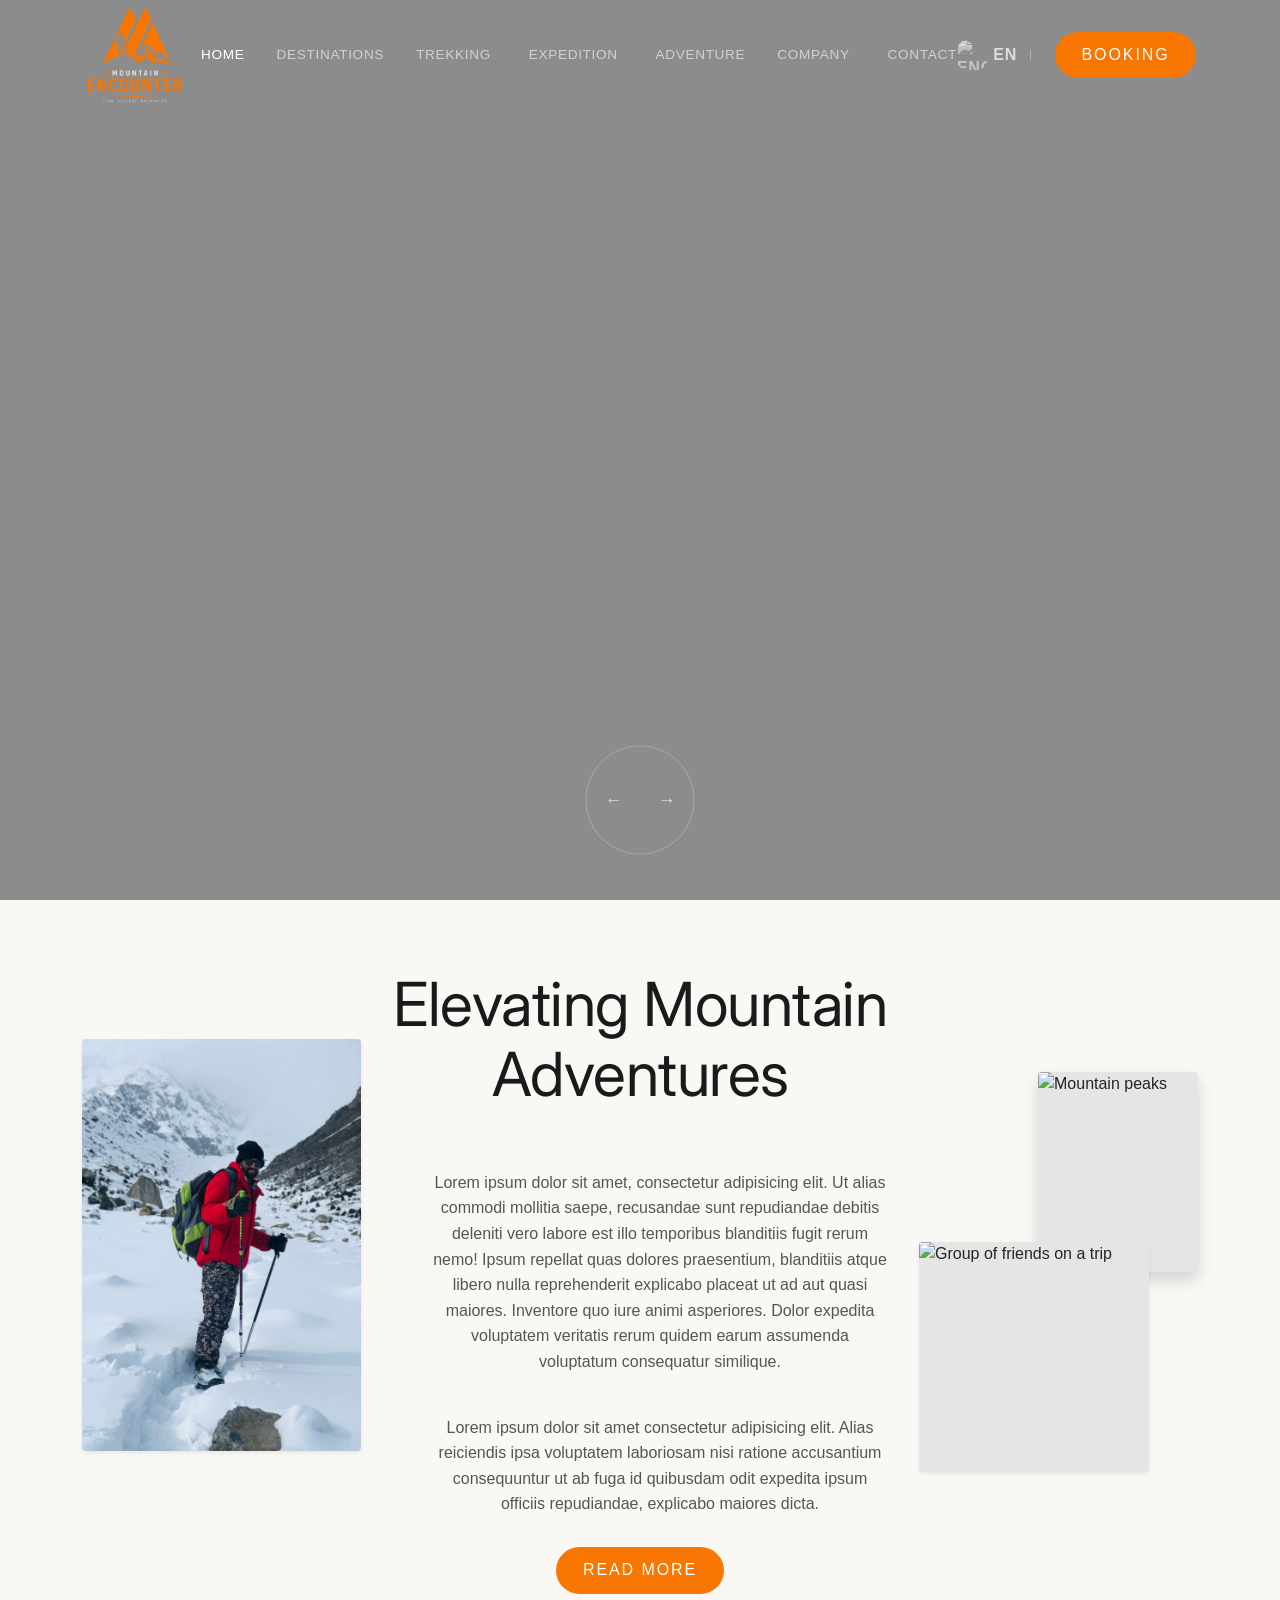
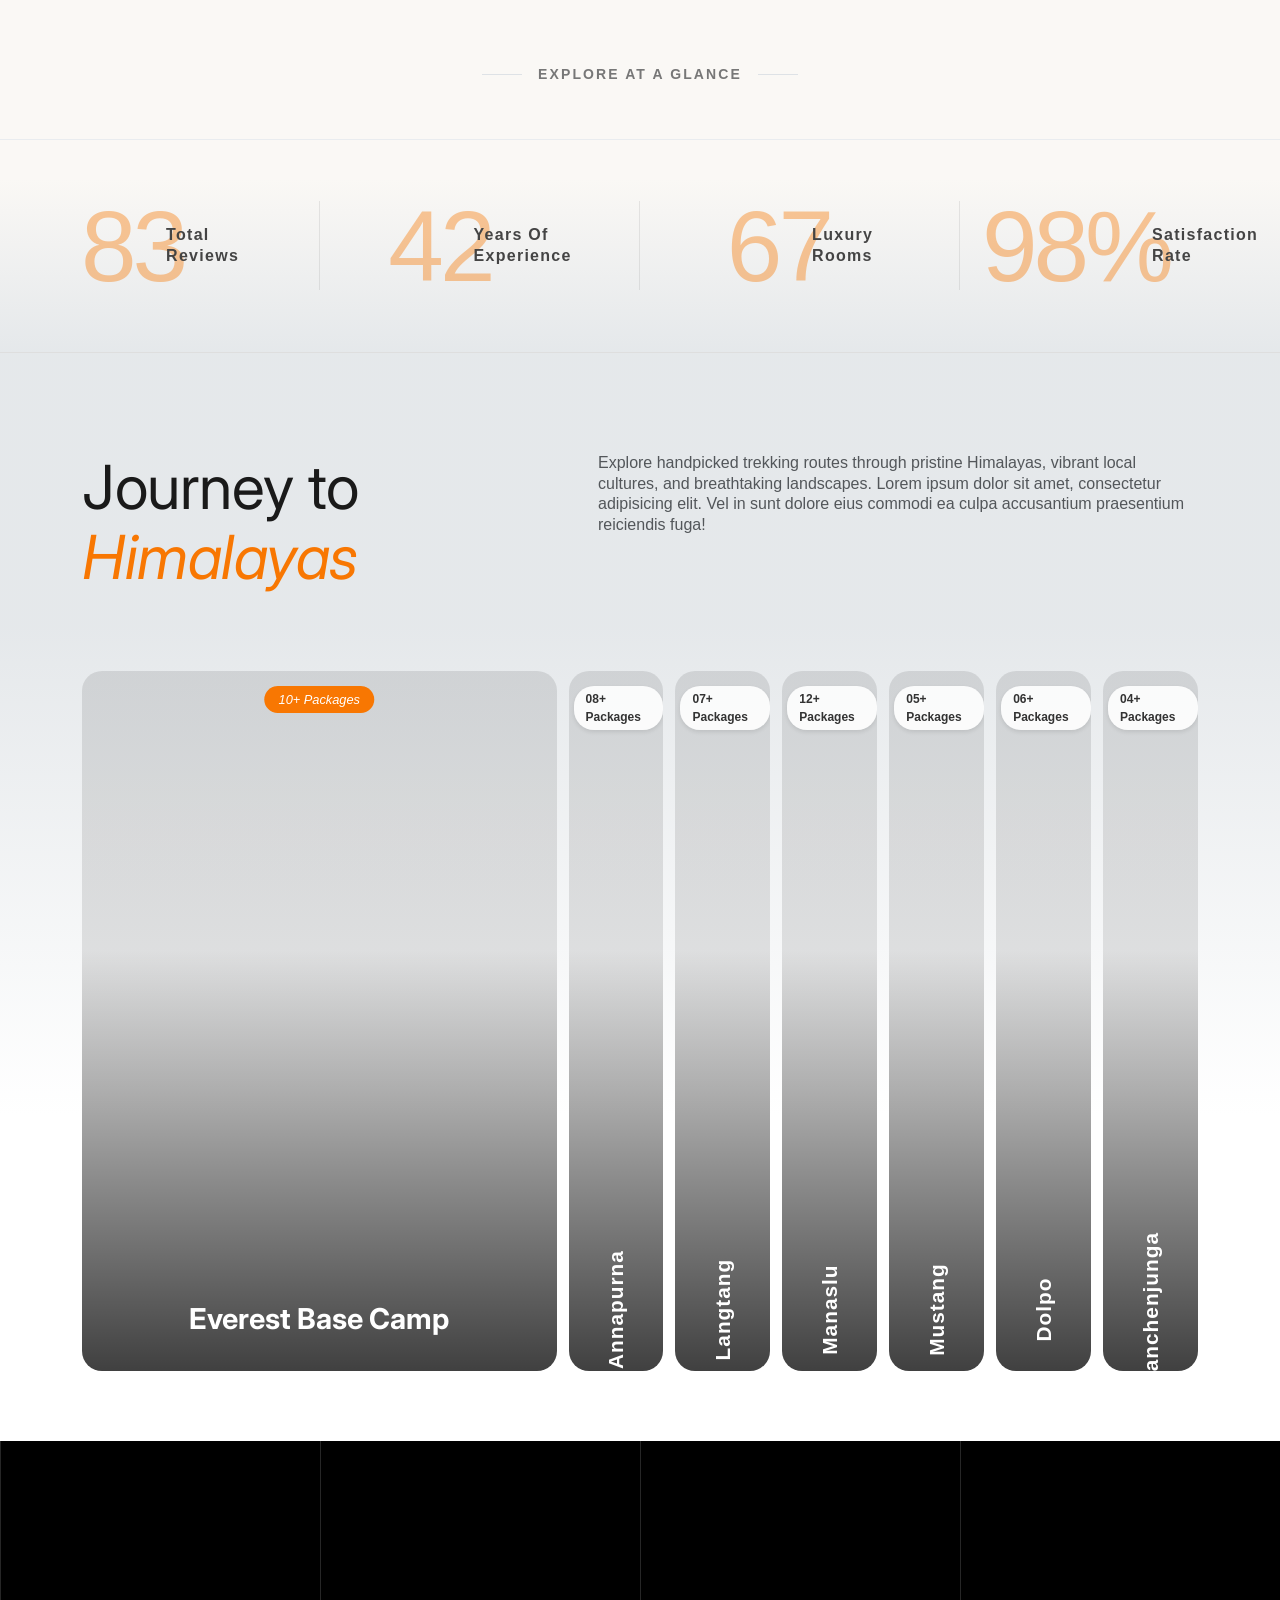
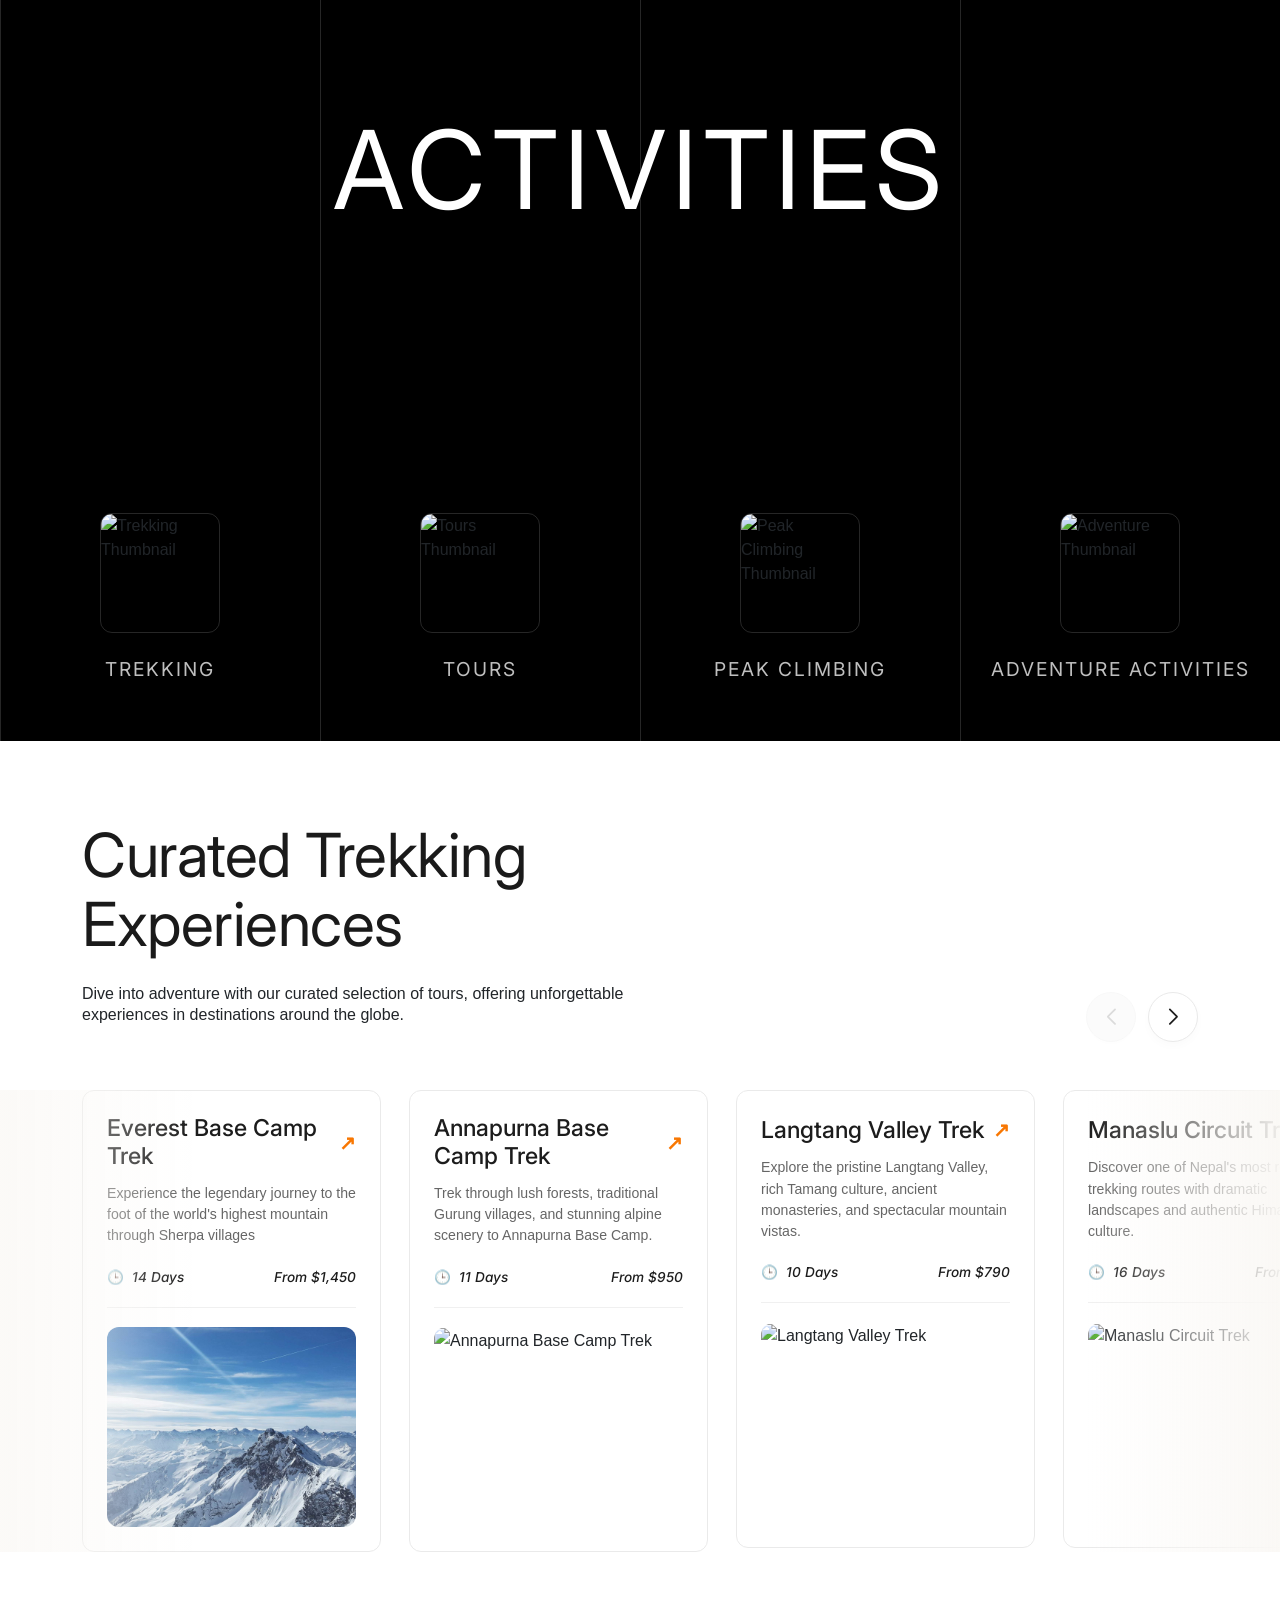
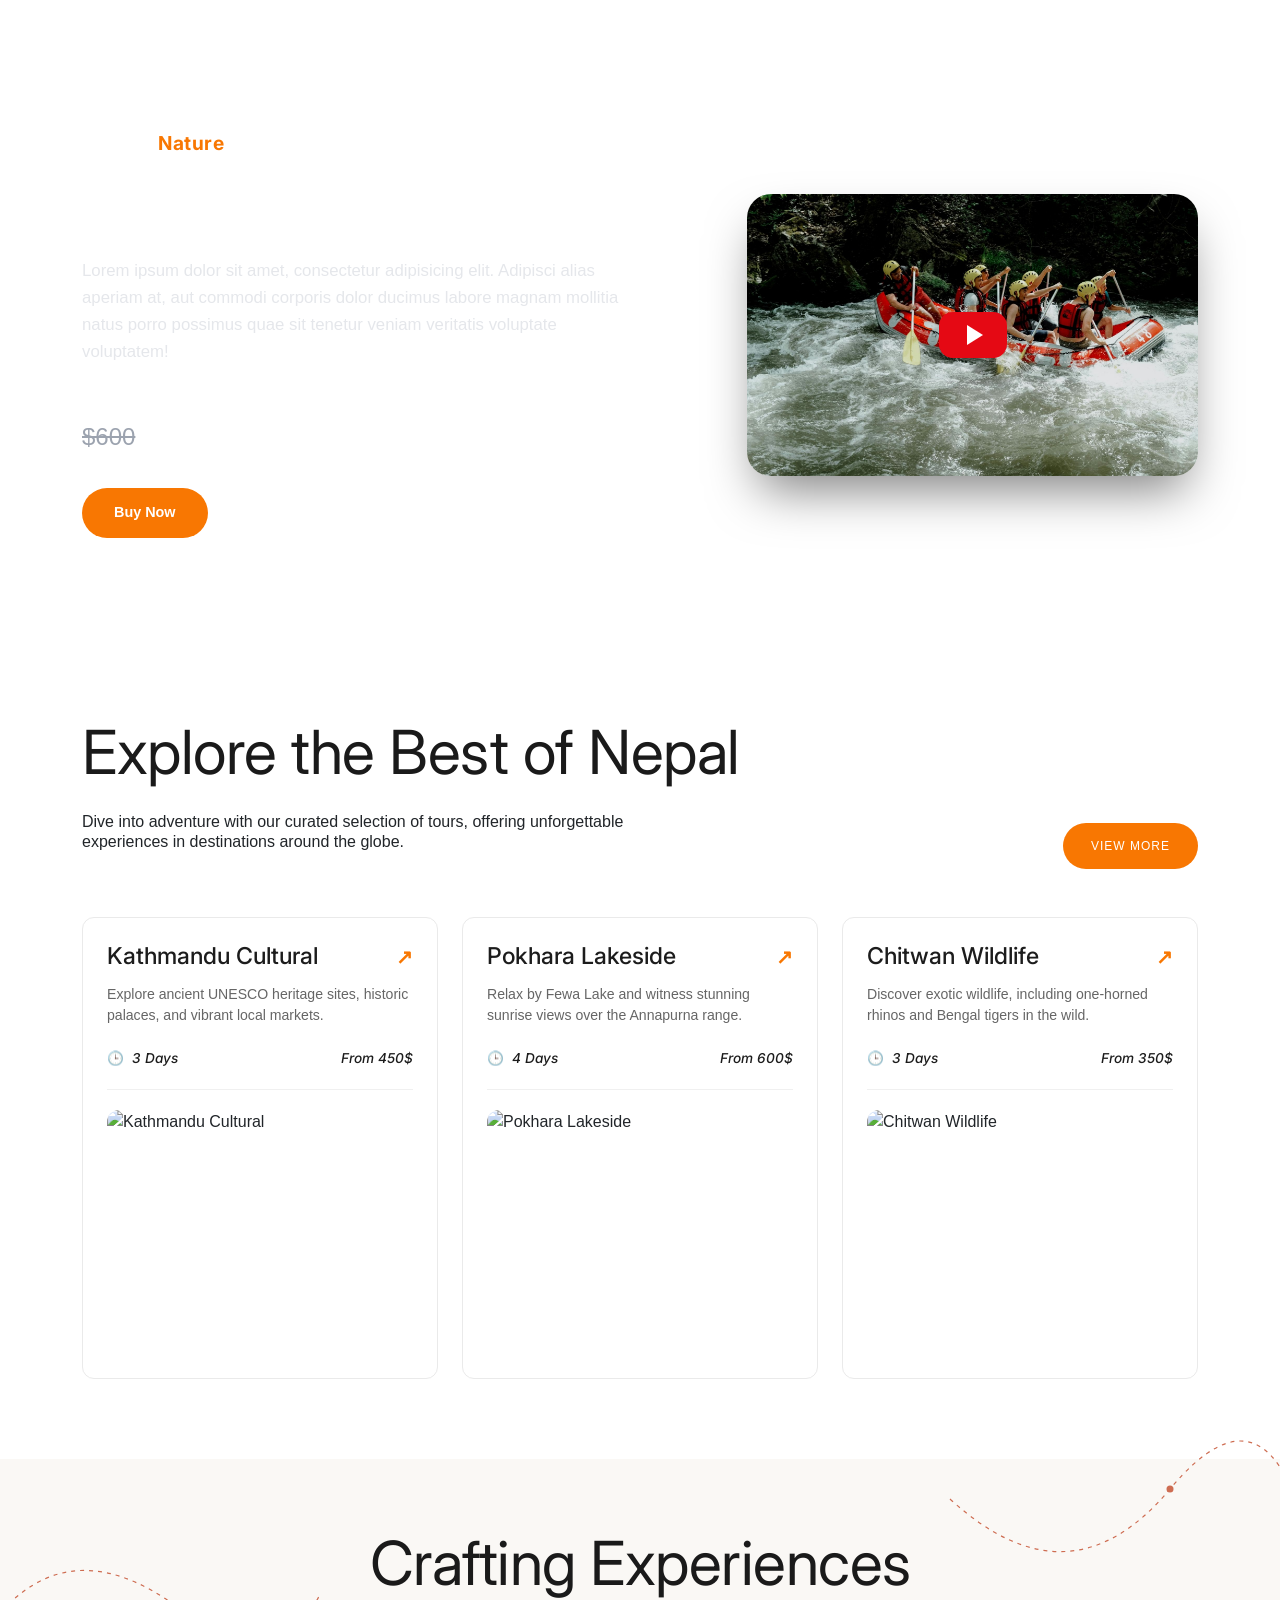
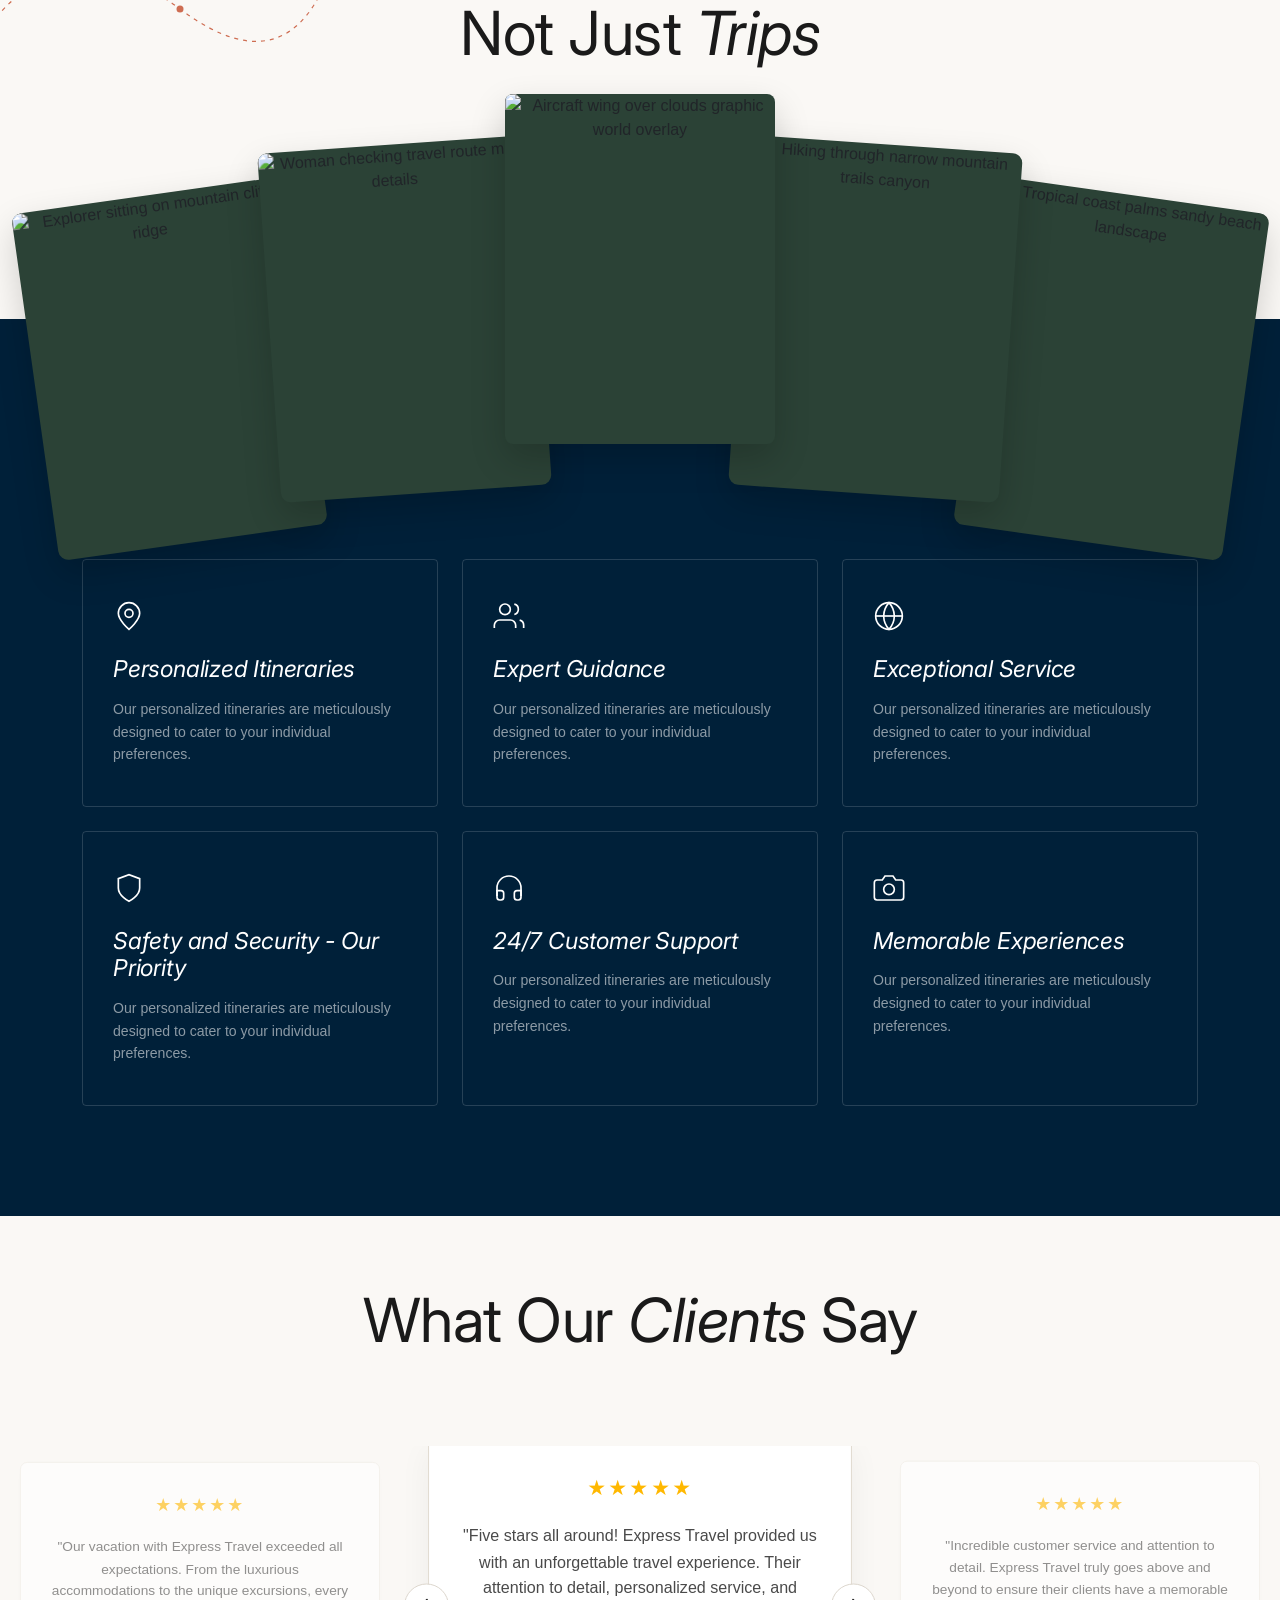
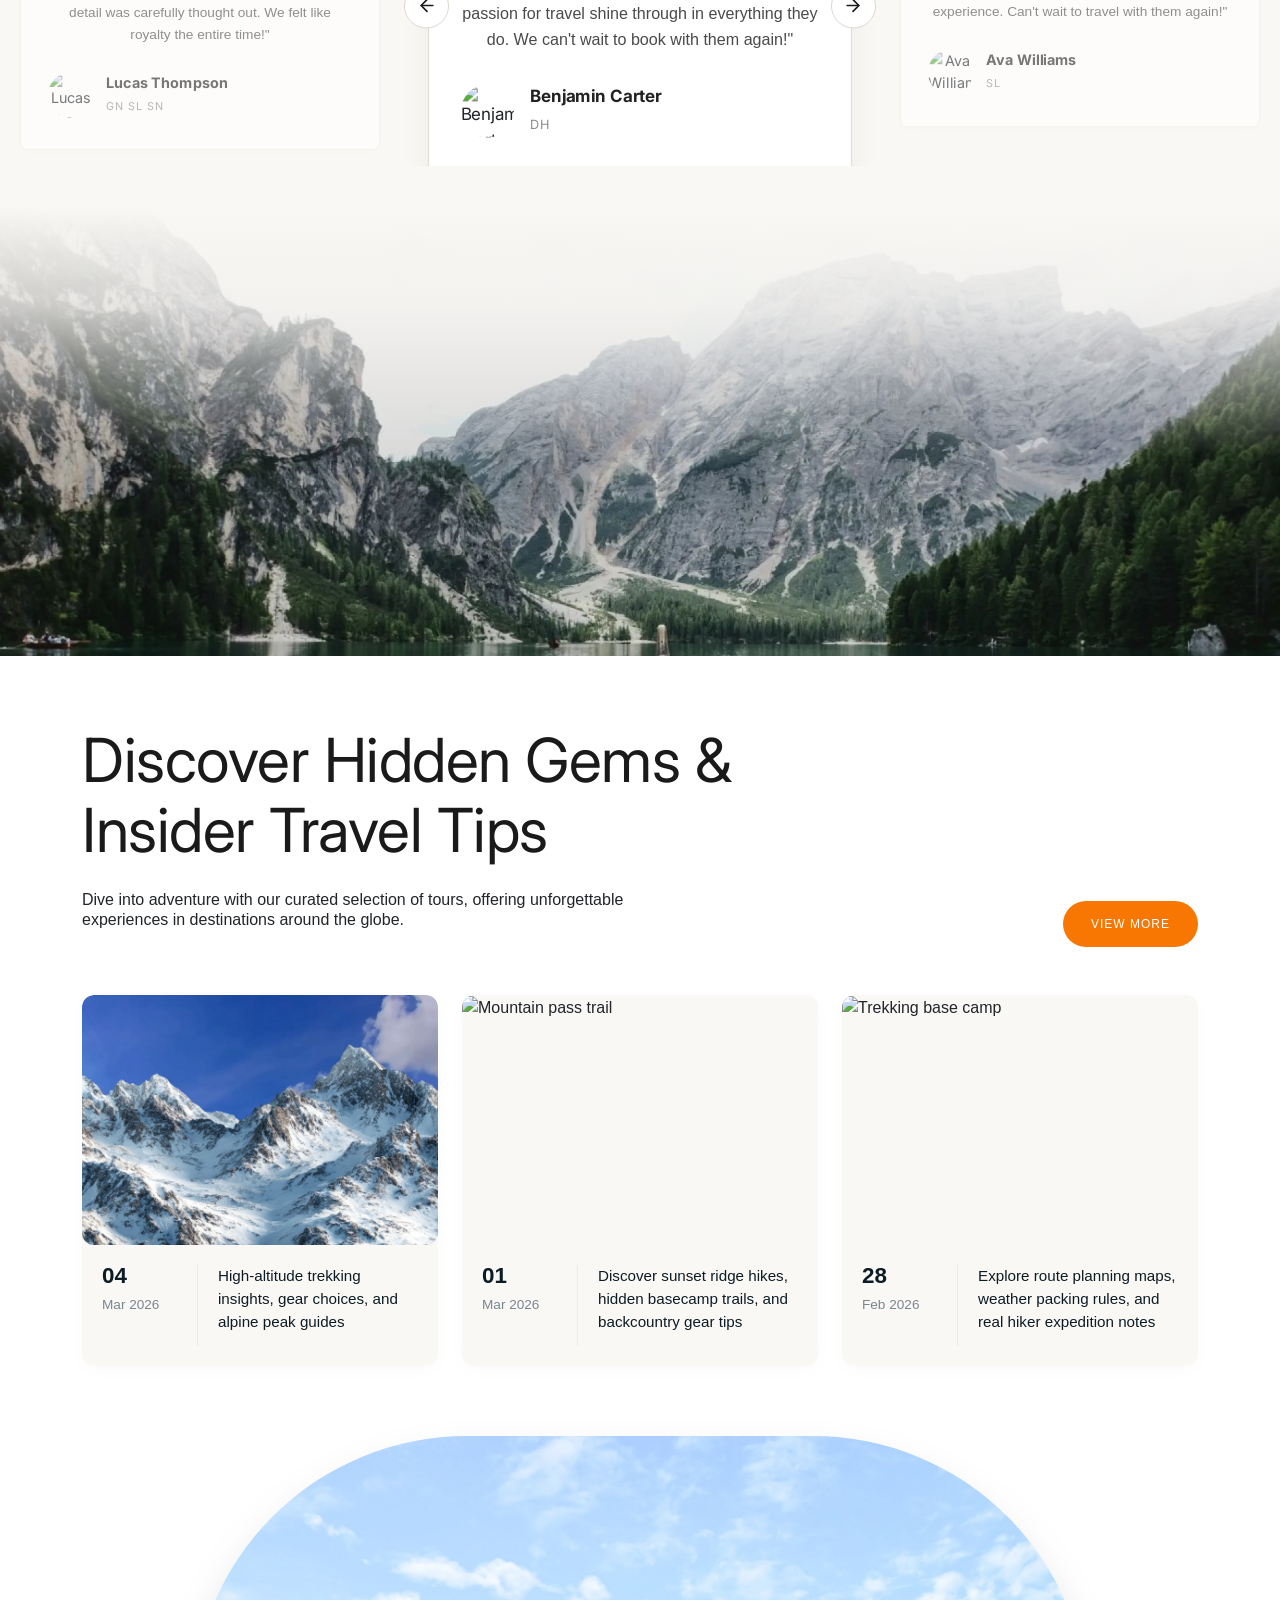
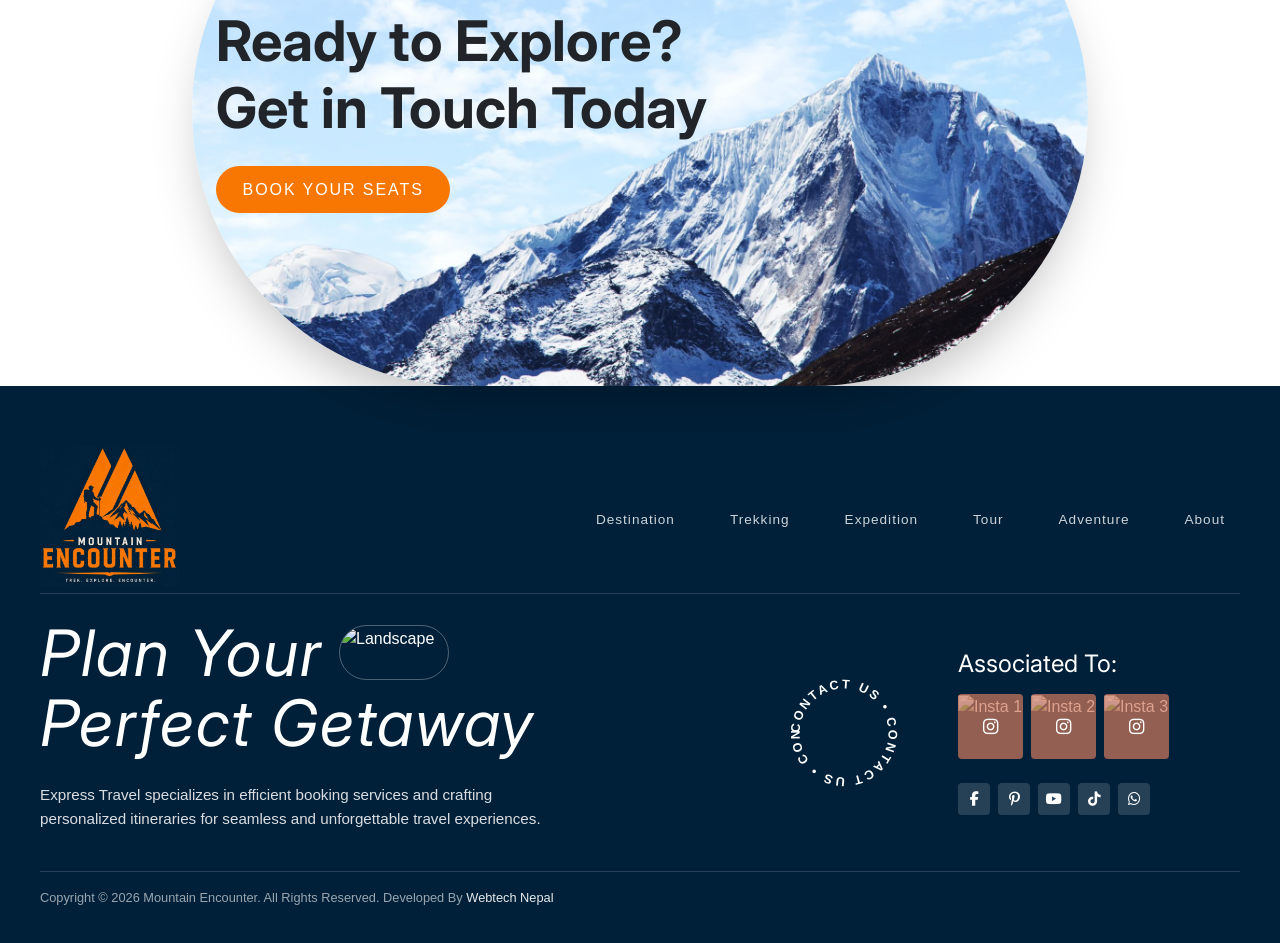
==== commit a490c29e: "changes" ====
--- a/index.html
+++ b/index.html
@@ -1,1092 +1,1304 @@
-<!DOCTYPE html>
-<html lang="en">
-
-<head>
-    <meta charset="UTF-8">
-    <meta name="viewport" content="width=device-width, initial-scale=1.0">
-    <title>Mountain Encounter</title>
-    <!-- Bootstrap 5 CSS -->
-    <link href="https://cdn.jsdelivr.net/npm/bootstrap@5.3.2/dist/css/bootstrap.min.css" rel="stylesheet">
-    <!-- Swiper 11 CSS -->
-    <link rel="stylesheet" href="https://cdn.jsdelivr.net/npm/swiper@11/swiper-bundle.min.css" />
-    <!-- Google Fonts -->
-    <link rel="preconnect" href="https://fonts.googleapis.com">
-    <link rel="preconnect" href="https://fonts.gstatic.com" crossorigin>
-    <link
-        href="https://fonts.googleapis.com/css2?family=Playfair+Display:ital,wght@0,400..900;1,400..900&family=Questrial&display=swap"
-        rel="stylesheet">
-    <link rel="stylesheet" href="assets/css/style.css">
-</head>
-
-<body>
-
-    <!-- ==========================================================================
-       1. GLOBAL HEADER SECTION (Responsive Navbar & Mobile Offcanvas)
-       ========================================================================== -->
-    <header class="explor-global-header">
-        <nav class="navbar navbar-expand-md">
-            <div class="navbar-container">
-                <a class="navbar-brand" href="#">
-                    <img src="assets/images/logo-nobg.png" alt="Exploreza Logo">
-                </a>
-
-                <div class="mobile-controls d-flex d-md-none align-items-center gap-2">
-                    <div class="lang-selector-dropdown">
-                        <button class="lang-trigger-btn">
-                            <img src="https://cdnjs.cloudflare.com/ajax/libs/twemoji/14.0.2/svg/1f1fa-1f1f8.svg"
-                                class="lang-flag" alt="English">
-                            <span class="lang-text">EN</span>
-                        </button>
-                    </div>
-
-                    <button class="navbar-toggler" type="button" data-bs-toggle="offcanvas"
-                        data-bs-target="#explorMobileMenu" aria-controls="explorMobileMenu">
-                        <span class="navbar-toggler-icon"></span>
-                    </button>
-                </div>
-
-                <div class="collapse navbar-collapse" id="explorDesktopNavbar">
-                    <ul class="navbar-nav central-links">
-                        <li class="nav-item"><a class="nav-link active" href="#">Home</a></li>
-                        <li class="nav-item"><a class="nav-link" href="#">Destinations</a></li>
-
-                        <li class="nav-item mega-dropdown-wrapper">
-                            <a class="nav-link dropdown-toggle" href="#">Trekking</a>
-                            <div class="trek-nav-panel">
-                                <div class="trek-nav-grid">
-                                    <div class="trek-nav-branding">
-                                        <h3 class="trek-brand-header">Trekking</h3>
-                                    </div>
-                                    <div class="trek-nav-selection">
-                                        <ul class="trek-destination-list">
-                                            <li><a href="#" class="trek-destination-item"
-                                                    data-peak-view="https://images.unsplash.com/photo-1527631746610-bca00a040d60?q=80&w=800"
-                                                    data-trek-name="Langtang Valley Trek" data-duration="9 Days"
-                                                    data-level="Moderate" data-elev="3,870m">Langtang Region</a></li>
-                                            <li><a href="#" class="trek-destination-item trek-item-active"
-                                                    data-peak-view="https://images.unsplash.com/photo-1464822759023-fed622ff2c3b?q=80&w=800"
-                                                    data-trek-name="Everest Base Camp & Gokyo Lakes"
-                                                    data-duration="19 Days" data-level="Strenuous"
-                                                    data-elev="5,545m">Everest Region</a></li>
-                                            <li><a href="#" class="trek-destination-item"
-                                                    data-peak-view="https://images.unsplash.com/photo-1539635278303-d4002c07eae3?q=80&w=800"
-                                                    data-trek-name="Kanchenjunga Circuit Trek" data-duration="21 Days"
-                                                    data-level="Hard" data-elev="5,140m">Kanchenjunga Region</a></li>
-                                            <li><a href="#" class="trek-destination-item"
-                                                    data-peak-view="https://images.unsplash.com/photo-1505245208761-ba872912fac0?q=80&w=800"
-                                                    data-trek-name="Around Dhaulagiri Trek" data-duration="18 Days"
-                                                    data-level="Hard" data-elev="5,360m">Dhaulagiri Region</a></li>
-                                            <li><a href="#" class="trek-destination-item"
-                                                    data-peak-view="https://images.unsplash.com/photo-1476514525535-07fb3b4ae5f1?q=80&w=800"
-                                                    data-trek-name="Makalu Base Camp Odyssey" data-duration="22 Days"
-                                                    data-level="Strenuous" data-elev="5,106m">Makalu Region</a></li>
-                                            <li><a href="#" class="trek-destination-item"
-                                                    data-peak-view="assets/images/image_887dca.jpg"
-                                                    data-trek-name="Annapurna Sanctuary Trek" data-duration="14 Days"
-                                                    data-level="Moderate" data-elev="4,130m">Annapurna Region</a></li>
-                                            <li><a href="#" class="trek-destination-item"
-                                                    data-peak-view="https://images.unsplash.com/photo-1507525428034-b723cf961d3e?q=80&w=800"
-                                                    data-trek-name="Manaslu Circuit Trek" data-duration="16 Days"
-                                                    data-level="Strenuous" data-elev="5,160m">Manaslu Region</a></li>
-                                            <li class="trek-global-link"><a href="#">View All Trekking</a></li>
-                                        </ul>
-                                    </div>
-                                    <div class="trek-nav-showcase">
-                                        <div class="trek-image-viewport">
-                                            <img class="trek-dynamic-image"
-                                                src="https://images.unsplash.com/photo-1464822759023-fed622ff2c3b?q=80&w=800"
-                                                alt="Scenery Preview">
-                                            <div class="trek-floating-card">
-                                                <span class="trek-card-label">Featured Trek:</span>
-                                                <h4 class="trek-card-title">Everest Base Camp & Gokyo Lakes</h4>
-                                                <p class="trek-card-specs"><span id="trek-stat-days">19 Days</span> |
-                                                    <span id="trek-stat-diff">Strenuous</span>
-                                                </p>
-                                                <a href="#" class="trek-card-action">Explore Itinerary &rarr;</a>
-                                            </div>
-                                        </div>
-                                    </div>
-                                </div>
-                            </div>
-                        </li>
-
-                        <li class="nav-item mega-dropdown-wrapper">
-                            <a class="nav-link dropdown-toggle" href="#">Expedition</a>
-                            <div class="trek-nav-panel">
-                                <div class="trek-nav-grid">
-                                    <div class="trek-nav-branding">
-                                        <h3 class="trek-brand-header">Expedition</h3>
-                                    </div>
-                                    <div class="trek-nav-selection">
-                                        <ul class="trek-destination-list">
-                                            <li><a href="#" class="trek-destination-item trek-item-active"
-                                                    data-peak-view="https://images.unsplash.com/photo-1464822759023-fed622ff2c3b?q=80&w=800"
-                                                    data-trek-name="Island Peak Climbing" data-duration="14 Days"
-                                                    data-level="Strenuous" data-elev="6,189m">Island Peak</a></li>
-                                            <li><a href="#" class="trek-destination-item"
-                                                    data-peak-view="https://images.unsplash.com/photo-1505245208761-ba872912fac0?q=80&w=800"
-                                                    data-trek-name="Mera Peak Climbing" data-duration="17 Days"
-                                                    data-level="Moderate" data-elev="6,476m">Mera Peak</a></li>
-                                            <li><a href="#" class="trek-destination-item"
-                                                    data-peak-view="https://images.unsplash.com/photo-1527631746610-bca00a040d60?q=80&w=800"
-                                                    data-trek-name="Lobuche East Climbing" data-duration="15 Days"
-                                                    data-level="Strenuous" data-elev="6,119m">Lobuche East</a></li>
-                                            <li><a href="#" class="trek-destination-item"
-                                                    data-peak-view="https://images.unsplash.com/photo-1539635278303-d4002c07eae3?q=80&w=800"
-                                                    data-trek-name="Yala Peak Expedition" data-duration="11 Days"
-                                                    data-level="Easy" data-elev="5,520m">Yala Peak</a></li>
-                                            <li class="trek-global-link"><a href="#">View All Expeditions</a></li>
-                                        </ul>
-                                    </div>
-                                    <div class="trek-nav-showcase">
-                                        <div class="trek-image-viewport">
-                                            <img class="trek-dynamic-image"
-                                                src="https://images.unsplash.com/photo-1464822759023-fed622ff2c3b?q=80&w=800"
-                                                alt="Expedition Preview">
-                                            <div class="trek-floating-card">
-                                                <span class="trek-card-label">Featured Peak:</span>
-                                                <h4 class="trek-card-title">Island Peak Climbing</h4>
-                                                <p class="trek-card-specs"><span id="trek-stat-days">14 Days</span> |
-                                                    <span id="trek-stat-diff">Strenuous</span>
-                                                </p>
-                                                <a href="#" class="trek-card-action">Explore Itinerary &rarr;</a>
-                                            </div>
-                                        </div>
-                                        <div class="trek-sidebar-ribbon">
-                                            <span id="ribbon-difficulty">[STRENUOUS]</span>
-                                            <span id="ribbon-duration">[14 DAYS]</span>
-                                            <span id="ribbon-altitude">[MAX ALT: 6,189M]</span>
-                                        </div>
-                                    </div>
-                                </div>
-                            </div>
-                        </li>
-
-                        <li class="nav-item"><a class="nav-link" href="#">Adventure</a></li>
-
-                        <li class="nav-item dropdown-wrapper">
-                            <a class="nav-link dropdown-toggle" href="#">Company</a>
-                            <ul class="custom-dropdown">
-                                <li><a href="#">About Us</a></li>
-                                <li><a href="#">Tours</a></li>
-                                <li><a href="#">Blog</a></li>
-                                <li><a href="#">Reviews</a></li>
-                            </ul>
-                        </li>
-                        <li class="nav-item"><a class="nav-link" href="#">Contact</a></li>
-                    </ul>
-
-                    <div class="desktop-cta d-none d-md-flex">
-                        <div class="lang-selector-dropdown">
-                            <button class="lang-trigger-btn">
-                                <img src="https://cdnjs.cloudflare.com/ajax/libs/twemoji/14.0.2/svg/1f1fa-1f1f8.svg"
-                                    class="lang-flag" alt="English">
-                                <span class="lang-text">EN</span>
-                            </button>
-                            <ul class="lang-dropdown-menu">
-                                <li><a href="#en" class="lang-option active"><img
-                                            src="https://cdnjs.cloudflare.com/ajax/libs/twemoji/14.0.2/svg/1f1fa-1f1f8.svg"
-                                            class="lang-flag" alt="English"> <span>English</span></a></li>
-                                <li><a href="#es" class="lang-option"><img
-                                            src="https://cdnjs.cloudflare.com/ajax/libs/twemoji/14.0.2/svg/1f1ea-1f1f8.svg"
-                                            class="lang-flag" alt="Español"> <span>Español</span></a></li>
-                                <li><a href="#fr" class="lang-option"><img
-                                            src="https://cdnjs.cloudflare.com/ajax/libs/twemoji/14.0.2/svg/1f1eb-1f1f7.svg"
-                                            class="lang-flag" alt="Français"> <span>Français</span></a></li>
-                                <li><a href="#de" class="lang-option"><img
-                                            src="https://cdnjs.cloudflare.com/ajax/libs/twemoji/14.0.2/svg/1f1e9-1f1ea.svg"
-                                            class="lang-flag" alt="Deutsch"> <span>Deutsch</span></a></li>
-                            </ul>
-                        </div>
-                        <a href="/booking" class="explor-btn-book">Booking</a>
-                    </div>
-                </div>
-            </div>
-        </nav>
-
-        <div class="offcanvas offcanvas-end" tabindex="-1" id="explorMobileMenu"
-            aria-labelledby="explorMobileMenuLabel">
-            <div class="offcanvas-header">
-                <h5 class="offcanvas-title" id="explorMobileMenuLabel">EXPLOREZA</h5>
-                <button type="button" class="btn-close" data-bs-dismiss="offcanvas" aria-label="Close"></button>
-            </div>
-            <div class="offcanvas-body">
-                <div class="mobile-nav-links mb-4">
-                    <ul class="navbar-nav">
-                        <li class="nav-item"><a class="nav-link active" href="#">Home</a></li>
-                        <li class="nav-item"><a class="nav-link" href="#">Destinations</a></li>
-
-                        <li class="nav-item mobile-dropdown">
-                            <a class="nav-link dropdown-toggle" href="#" data-bs-toggle="collapse"
-                                data-bs-target="#mobileTrekDropdown" aria-expanded="false">
-                                Trekking
-                            </a>
-                            <div class="collapse mobile-submenu ps-3" id="mobileTrekDropdown">
-                                <ul class="navbar-nav list-unstyled pt-1">
-                                    <li><a class="nav-link py-1" href="#">Langtang Region</a></li>
-                                    <li><a class="nav-link py-1" href="#">Everest Region</a></li>
-                                    <li><a class="nav-link py-1" href="#">Kanchenjunga Region</a></li>
-                                    <li><a class="nav-link py-1" href="#">Dhaulagiri Region</a></li>
-                                    <li><a class="nav-link py-1" href="#">Makalu Region</a></li>
-                                    <li><a class="nav-link py-1" href="#">Annapurna Region</a></li>
-                                    <li><a class="nav-link py-1" href="#">Manaslu Region</a></li>
-                                    <li><a class="nav-link py-1 fw-bold " href="#">View All Trekking</a></li>
-                                </ul>
-                            </div>
-                        </li>
-
-                        <li class="nav-item mobile-dropdown">
-                            <a class="nav-link dropdown-toggle" href="#" data-bs-toggle="collapse"
-                                data-bs-target="#mobileExpDropdown" aria-expanded="false">
-                                Expedition
-                            </a>
-                            <div class="collapse mobile-submenu ps-3" id="mobileExpDropdown">
-                                <ul class="navbar-nav list-unstyled pt-1">
-                                    <li><a class="nav-link py-1" href="#">Island Peak</a></li>
-                                    <li><a class="nav-link py-1" href="#">Mera Peak</a></li>
-                                    <li><a class="nav-link py-1" href="#">Lobuche East</a></li>
-                                    <li><a class="nav-link py-1" href="#">Yala Peak</a></li>
-                                    <li><a class="nav-link py-1 fw-bold" href="#">View All Expeditions</a></li>
-                                </ul>
-                            </div>
-                        </li>
-
-                        <li class="nav-item"><a class="nav-link" href="#">Adventure</a></li>
-
-                        <li class="nav-item mobile-dropdown">
-                            <a class="nav-link dropdown-toggle" href="#" data-bs-toggle="collapse"
-                                data-bs-target="#mobileCompanyDropdown" aria-expanded="false">
-                                Company
-                            </a>
-                            <div class="collapse mobile-submenu ps-3" id="mobileCompanyDropdown">
-                                <ul class="navbar-nav list-unstyled pt-1">
-                                    <li><a class="nav-link py-1" href="#">About Us</a></li>
-                                    <li><a class="nav-link py-1" href="#">Tours</a></li>
-                                    <li><a class="nav-link py-1" href="#">Blog</a></li>
-                                    <li><a class="nav-link py-1" href="#">Reviews</a></li>
-                                </ul>
-                            </div>
-                        </li>
-
-                        <li class="nav-item"><a class="nav-link" href="#">Contact</a></li>
-                    </ul>
-                </div>
-
-                <div class="mobile-cta border-top pt-3">
-                    <a href="/booking" class="explor-btn-book w-100 text-center">Booking</a>
-                </div>
-            </div>
-        </div>
-    </header>
-    <!-- ==========================================================================
-     2. HERO BANNER SLIDER SECTION
-     ========================================================================== -->
-    <section class="explor-hero-slider">
-        <div class="swiper explorSwiper">
-            <div class="swiper-wrapper">
-
-                <!-- Slide Item 1 -->
-                <div class="swiper-slide">
-                    <div class="explor-bg-box">
-                        <div class="explor-bg-img"
-                            style="background-image: url('https://images.unsplash.com/photo-1505245208761-ba872912fac0?q=80&w=1920');">
-                        </div>
-                    </div>
-                    <div class="hero-container">
-                        <div class="hero-row">
-                            <div class="hero-content">
-                                <p class="explor-main-title">Adventure </p>
-                                <p class="explor-sub-title">Awaits in Every Step</p>
-                                <p class="explor-desc">
-                                    Lorem ipsum dolor sit amet consectetur massa pulvinar luctus amet consectetur massa
-                                    justo.
-                                </p>
-                                <div class="explor-price-tag">
-                                    <span class="price-lbl">Package starting</span>
-                                    <span class="price-val">$395.00</span>
-                                </div>
-                            </div>
-                        </div>
-                    </div>
-                </div>
-
-                <!-- Slide Item 2 -->
-                <div class="swiper-slide">
-                    <div class="explor-bg-box">
-                        <div class="explor-bg-img" style="background-image: url('assets/images/1.jpg');"></div>
-                    </div>
-                    <div class="hero-container">
-                        <div class="hero-row">
-                            <div class="hero-content">
-                                <h1 class="explor-main-title">Curated </h1>
-                                <h2 class="explor-sub-title">Himalayan Adventures</h2>
-                                <p class="explor-desc">
-                                    Lorem ipsum dolor sit amet consectetur massa pulvinar luctus amet consectetur massa
-                                    justo.
-                                </p>
-                                <div class="explor-price-tag">
-                                    <span class="price-lbl">Package starting</span>
-                                    <span class="price-val">$495.00</span>
-                                </div>
-                            </div>
-                        </div>
-                    </div>
-                </div>
-
-            </div>
-        </div>
-    </section>
-
-    <!-- ==========================================================================
-   ABOUT US SECTION
-   ========================================================================== -->
-    <section class="exp-abt-section">
-        <div class="abt-container">
-            <div class="abt-row">
-
-                <!-- Left Asymmetric Images Column -->
-                <div class="exp-abt-img-col-left">
-                    <div class="exp-abt-img-wrap-left">
-                        <!-- Tall Background Image -->
-                        <div class="exp-abt-img-tall">
-                            <img src="https://images.unsplash.com/photo-1527631746610-bca00a040d60?q=80&w=600"
-                                alt="Travelers by water">
-                        </div>
-                    </div>
-                </div>
-
-                <!-- Center Text Content Column -->
-                <div class="exp-abt-content-col">
-                    <h2 class="exp-abt-title">
-                        Elevating Mountain Adventures
-                    </h2>
-                    <p>
-                        Lorem ipsum dolor sit amet, consectetur adipisicing elit. Ut alias commodi mollitia saepe,
-                        recusandae sunt repudiandae debitis deleniti vero labore est illo temporibus blanditiis fugit
-                        rerum nemo! Ipsum repellat quas dolores praesentium, blanditiis atque libero nulla reprehenderit
-                        explicabo placeat ut ad aut quasi maiores. Inventore quo iure animi asperiores. Dolor expedita
-                        voluptatem veritatis rerum quidem earum assumenda voluptatum consequatur similique.
-                    </p>
-                    <p>Lorem ipsum dolor sit amet consectetur adipisicing elit. Alias reiciendis ipsa voluptatem
-                        laboriosam nisi ratione accusantium consequuntur ut ab fuga id quibusdam odit expedita ipsum
-                        officiis repudiandae, explicabo maiores dicta.</p>
-                    <a href="#readmore" class="exp-abt-btn">Read More</a>
-                </div>
-
-                <!-- Right Asymmetric Images Column -->
-                <div class="exp-abt-img-col-right">
-                    <div class="exp-abt-img-wrap-right">
-                        <!-- Higher Overlapping Background Image -->
-                        <div class="exp-abt-img-overlap-high">
-                            <img src="https://images.unsplash.com/photo-1464822759023-fed622ff2c3b?q=80&w=600"
-                                alt="Mountain peaks">
-                        </div>
-                        <!-- Main Forward Lower Image -->
-                        <div class="exp-abt-img-square">
-                            <img src="https://images.unsplash.com/photo-1539635278303-d4002c07eae3?q=80&w=600"
-                                alt="Group of friends on a trip">
-                        </div>
-                    </div>
-                </div>
-
-            </div>
-        </div>
-    </section>
-
-    <!-- ==========================================================================
-   GLANCE / STATS SECTION
-   ========================================================================== -->
-    <section class="resort-glance-section">
-        <div class="glance-container">
-
-            <div class="glance-header">
-                <span class="resort-glance-line"></span>
-                <span class="resort-glance-sub">Exploreza At A Glance</span>
-                <span class="resort-glance-line"></span>
-            </div>
-
-            <div class="glance-grid">
-
-                <div class="resort-glance-col">
-                    <div class="glance-item-box">
-                        <span class="resort-glance-num" data-target="83">83</span>
-                        <span class="resort-glance-lbl">Total<br>Reviews</span>
-                    </div>
-                </div>
-
-                <div class="resort-glance-col">
-                    <div class="glance-item-box">
-                        <span class="resort-glance-num" data-target="42">42</span>
-                        <span class="resort-glance-lbl">Years Of<br>Experience</span>
-                    </div>
-                </div>
-
-                <div class="resort-glance-col">
-                    <div class="glance-item-box">
-                        <span class="resort-glance-num" data-target="67">67</span>
-                        <span class="resort-glance-lbl">Luxury<br>Rooms</span>
-                    </div>
-                </div>
-
-                <div class="resort-glance-col">
-                    <div class="glance-item-box">
-                        <span class="resort-glance-num" data-target="98">98%</span>
-                        <span class="resort-glance-lbl">Satisfaction<br>Rate</span>
-                    </div>
-                </div>
-
-            </div>
-        </div>
-    </section>
-
-    
-    <!-- <section class="vibes-discover-section py-5">
-        <div class="container py-4">
-
-            <div class="row justify-content-center text-center mb-5 vibe-fade-element">
-                <div class="col-12 col-md-8 col-lg-6">
-                    <div class="vib-badge-wrapper mb-2 d-flex align-items-center justify-content-center gap-2">
-                        <span class="vib-badge-icon">💎</span>
-                        <span class="vib-badge-text">Trip Vibes</span>
-                    </div>
-                    <h2 class="vib-display-title mb-3">Pick Your Perfect Vibe</h2>
-                    <p class="vib-sub-description">Adventure, luxury, culture — your choice, your way.</p>
-                </div>
-            </div>
-
-            <div class="row g-5 justify-content-center">
-
-                <div class="col-lg-3">
-                    <div class="vibes-block-one">
-                        <div class="title-text">
-                            <h3><a href="/index-3">Adventure Lite</a></h3>
-                        </div>
-                        <div class="image-box">
-                            <figure class="image"><img alt="Image" width="270" height="422" decoding="async"
-                                    data-nimg="1" style="/* color:transparent; */"
-                                    srcset="/_next/image?url=%2Fassets%2Fimages%2Fresource%2Fvibes-1.jpg&amp;w=384&amp;q=75 1x, /_next/image?url=%2Fassets%2Fimages%2Fresource%2Fvibes-1.jpg&amp;w=640&amp;q=75 2x"
-                                    src="/_next/image?url=%2Fassets%2Fimages%2Fresource%2Fvibes-1.jpg&amp;w=640&amp;q=75">
-                            </figure>
-                            <div class="link"><a href="/index-3"><i class="flaticon-arrow"></i></a></div>
-                        </div><span class="text">25+ Destinations</span>
-                    </div>
-                </div>
-
-                <div class="col-lg-3">
-                    <div class="vibes-block-one">
-                        <div class="title-text">
-                            <span class="vib-meta-line line-blue"></span>
-                            <h3><a href="/index-3">Island Vibes</a></h3>
-                        </div>
-                        <div class="image-box">
-                            <figure class="image">
-                                <img alt="Island Vibes" width="270" height="422" decoding="async"
-                                    src="https://images.unsplash.com/photo-1507525428034-b723cf961d3e?q=80&w=640"
-                                    class="vib-masked-img">
-                            </figure>
-                            <div class="link">
-                                <a href="/index-3"><i class="flaticon-arrow">→</i></a>
-                            </div>
-                        </div>
-                        <span class="text">10+ Destinations</span>
-                    </div>
-                </div>
-
-                <div class="col-lg-3">
-                    <div class="vibes-block-one">
-                        <div class="title-text">
-                            <span class="vib-meta-line line-orange"></span>
-                            <h3><a href="/index-3">City Breaks</a></h3>
-                        </div>
-                        <div class="image-box">
-                            <figure class="image">
-                                <img alt="City Breaks" width="270" height="422" decoding="async"
-                                    src="https://images.unsplash.com/photo-1539635278303-d4002c07eae3?q=80&w=640"
-                                    class="vib-masked-img">
-                            </figure>
-                            <div class="link">
-                                <a href="/index-3"><i class="flaticon-arrow">→</i></a>
-                            </div>
-                        </div>
-                        <span class="text">32+ Destinations</span>
-                    </div>
-                </div>
-
-                <div class="col-lg-3">
-                    <div class="vibes-block-one">
-                        <div class="title-text">
-                            <span class="vib-meta-line line-green-dark"></span>
-                            <h3><a href="/index-3">Wildlife Trails</a></h3>
-                        </div>
-                        <div class="image-box">
-                            <figure class="image">
-                                <img alt="Wildlife Trails" width="270" height="422" decoding="async"
-                                    src="https://images.unsplash.com/photo-1505245208761-ba872912fac0?q=80&w=640"
-                                    class="vib-masked-img">
-                            </figure>
-                            <div class="link">
-                                <a href="/index-3"><i class="flaticon-arrow">→</i></a>
-                            </div>
-                        </div>
-                        <span class="text">18+ Destinations</span>
-                    </div>
-                </div>
-                <div class="col-lg-3">
-                    <div class="vibes-block-one">
-                        <div class="title-text">
-                            <span class="vib-meta-line line-blue"></span>
-                            <h3><a href="/index-3">Island Vibes</a></h3>
-                        </div>
-                        <div class="image-box">
-                            <figure class="image">
-                                <img alt="Island Vibes" width="270" height="422" decoding="async"
-                                    src="https://images.unsplash.com/photo-1507525428034-b723cf961d3e?q=80&w=640"
-                                    class="vib-masked-img">
-                            </figure>
-                            <div class="link">
-                                <a href="/index-3"><i class="flaticon-arrow">→</i></a>
-                            </div>
-                        </div>
-                        <span class="text">10+ Destinations</span>
-                    </div>
-                </div>
-
-                <div class="col-lg-3">
-                    <div class="vibes-block-one">
-                        <div class="title-text">
-                            <span class="vib-meta-line line-orange"></span>
-                            <h3><a href="/index-3">City Breaks</a></h3>
-                        </div>
-                        <div class="image-box">
-                            <figure class="image">
-                                <img alt="City Breaks" width="270" height="422" decoding="async"
-                                    src="https://images.unsplash.com/photo-1539635278303-d4002c07eae3?q=80&w=640"
-                                    class="vib-masked-img">
-                            </figure>
-                            <div class="link">
-                                <a href="/index-3"><i class="flaticon-arrow">→</i></a>
-                            </div>
-                        </div>
-                        <span class="text">32+ Destinations</span>
-                    </div>
-                </div>
-
-                <div class="col-lg-3">
-                    <div class="vibes-block-one">
-                        <div class="title-text">
-                            <span class="vib-meta-line line-green-dark"></span>
-                            <h3><a href="/index-3">Wildlife Trails</a></h3>
-                        </div>
-                        <div class="image-box">
-                            <figure class="image">
-                                <img alt="Wildlife Trails" width="270" height="422" decoding="async"
-                                    src="https://images.unsplash.com/photo-1505245208761-ba872912fac0?q=80&w=640"
-                                    class="vib-masked-img">
-                            </figure>
-                            <div class="link">
-                                <a href="/index-3"><i class="flaticon-arrow">→</i></a>
-                            </div>
-                        </div>
-                        <span class="text">18+ Destinations</span>
-                    </div>
-                </div>
-
-            </div>
-        </div>
-    </section> -->
-    <section class="region-section">
-        <div class="container">
-            <div class="nt-section-header d-flex flex-column flex-md-row justify-content-md-between align-items-start">
-  <h2 class="nt-section-title m-0">Our <span>Exclusive</span> Destinations</h2>
-  <p class="nt-section-desc m-0 text-muted">Explore handpicked trekking routes through pristine Himalayas, vibrant local cultures, and breathtaking landscapes. Lorem ipsum dolor sit amet, consectetur adipisicing elit. Vel in sunt dolore eius commodi ea culpa accusantium praesentium reiciendis fuga!
-  </p>
-</div>
-            <div class="nepal-trek-gallery-wrapper">
-
-                <div class="nt-gallery-card active"
-                    style="background-image: url('https://images.unsplash.com/photo-1544735716-392fe2489ffa?auto=format&fit=crop&w=800&q=80');">
-                    <div class="nt-badge-top-left">10+ Packages</div>
-                    <div class="nt-badge-top-center">10+ Packages</div>
-                    <div class="nt-collapsed-title">Everest</div>
-                    <div class="nt-expanded-content">
-                        <h3 class="nt-main-title">Everest Base Camp</h3>
-                    </div>
-                </div>
-
-                <div class="nt-gallery-card"
-                    style="background-image: url('https://images.unsplash.com/photo-1585016495481-91613a3ab1bc?auto=format&fit=crop&w=800&q=80');">
-                    <div class="nt-badge-top-left">08+ Packages</div>
-                    <div class="nt-badge-top-center">08+ Packages</div>
-                    <div class="nt-collapsed-title">Annapurna</div>
-                    <div class="nt-expanded-content">
-                        <h3 class="nt-main-title">Annapurna Circuit</h3>
-                    </div>
-                </div>
-
-                <div class="nt-gallery-card"
-                    style="background-image: url('https://images.unsplash.com/photo-1605640840605-14ac1855827b?auto=format&fit=crop&w=800&q=80');">
-                    <div class="nt-badge-top-left">07+ Packages</div>
-                    <div class="nt-badge-top-center">07+ Packages</div>
-                    <div class="nt-collapsed-title">Langtang</div>
-                    <div class="nt-expanded-content">
-                        <h3 class="nt-main-title">Langtang Valley</h3>
-                    </div>
-                </div>
-
-                <div class="nt-gallery-card"
-                    style="background-image: url('https://images.unsplash.com/photo-1500530855697-b586d89ba3ee?auto=format&fit=crop&w=800&q=80');">
-                    <div class="nt-badge-top-left">12+ Packages</div>
-                    <div class="nt-badge-top-center">12+ Packages</div>
-                    <div class="nt-collapsed-title">Manaslu</div>
-                    <div class="nt-expanded-content">
-                        <h3 class="nt-main-title">Manaslu Circuit</h3>
-                    </div>
-                </div>
-
-                <div class="nt-gallery-card"
-                    style="background-image: url('https://images.unsplash.com/photo-1627894483216-2138af692e32?auto=format&fit=crop&w=800&q=80');">
-                    <div class="nt-badge-top-left">05+ Packages</div>
-                    <div class="nt-badge-top-center">05+ Packages</div>
-                    <div class="nt-collapsed-title">Mustang</div>
-                    <div class="nt-expanded-content">
-                        <h3 class="nt-main-title">Upper Mustang</h3>
-                    </div>
-                </div>
-
-                <div class="nt-gallery-card"
-                    style="background-image: url('https://images.unsplash.com/photo-1544735716-392fe2489ffa?auto=format&fit=crop&w=800&q=80');">
-                    <div class="nt-badge-top-left">06+ Packages</div>
-                    <div class="nt-badge-top-center">06+ Packages</div>
-                    <div class="nt-collapsed-title">Dolpo</div>
-                    <div class="nt-expanded-content">
-                        <h3 class="nt-main-title">Upper Dolpo</h3>
-                        <p class="nt-price-tag">Starts From $1,699</p>
-                    </div>
-                </div>
-
-                <div class="nt-gallery-card"
-                    style="background-image: url('https://images.unsplash.com/photo-1464822759023-fed622ff2c3b?auto=format&fit=crop&w=800&q=80');">
-                    <div class="nt-badge-top-left">04+ Packages</div>
-                    <div class="nt-badge-top-center">04+ Packages</div>
-                    <div class="nt-collapsed-title">Kanchenjunga</div>
-                    <div class="nt-expanded-content">
-                        <h3 class="nt-main-title">Kanchenjunga Base</h3>
-                    </div>
-                </div>
-
-            </div>
-        </div>
-    </section>
-
-    
-
-    <section class="adv-facilities-section">
-        <div class="adv-desktop-bg-layer d-none d-lg-block" id="advDesktopBg"
-            style="background-image: url('https://images.unsplash.com/photo-1464822759023-fed622ff2c3b?q=80&w=1600');">
-        </div>
-        <div class="adv-desktop-overlay-mask d-none d-lg-block"></div>
-
-        <div class="adv-desktop-master-title-wrapper d-none d-lg-flex">
-            <h2 class="adv-desktop-master-title">
-                <span id="advDesktopMasterTitle">ACTIVITIES</span>
-            </h2>
-        </div>
-
-        <div class="container-fluid p-0 h-100 position-relative adv-z-index">
-            <div class="row g-0 h-100 m-0">
-
-                <div class="col-12 adv-facility-col d-block d-lg-none" data-mobile-title="ACTIVITIES"
-                    style="--mobile-bg: url('https://images.unsplash.com/photo-1464822759023-fed622ff2c3b?q=80&w=1200');">
-                    <div class="adv-col-border-line"></div>
-                    <div class="adv-mobile-card-overlay"></div>
-                    <div class="adv-content-box">
-                        <h2 class="adv-mobile-scrolled-title">ACTIVITIES</h2>
-                        <h4 class="adv-item-label">OUR FACILITIES</h4>
-                    </div>
-                </div>
-
-                <div class="col-lg-3 col-12 adv-facility-col"
-                    data-bg="https://images.unsplash.com/photo-1527631746610-bca00a040d60?q=80&w=1200"
-                    data-desktop-title="TREKKING"
-                    style="--mobile-bg: url('https://images.unsplash.com/photo-1527631746610-bca00a040d60?q=80&w=1200');">
-                    <div class="adv-col-border-line"></div>
-                    <div class="adv-mobile-card-overlay d-block d-lg-none"></div>
-
-                    <div class="adv-content-box">
-                        <h2 class="adv-mobile-scrolled-title d-block d-lg-none">TREKKING</h2>
-                        <h4 class="adv-item-label">TREKKING</h4>
-                    </div>
-                </div>
-
-                <div class="col-lg-3 col-12 adv-facility-col"
-                    data-bg="https://images.unsplash.com/photo-1539635278303-d4002c07eae3?q=80&w=1200"
-                    data-desktop-title="TOURS"
-                    style="--mobile-bg: url('https://images.unsplash.com/photo-1539635278303-d4002c07eae3?q=80&w=1200');">
-                    <div class="adv-col-border-line"></div>
-                    <div class="adv-mobile-card-overlay d-block d-lg-none"></div>
-
-                    <div class="adv-content-box">
-                        <h2 class="adv-mobile-scrolled-title d-block d-lg-none">TOURS</h2>
-                        <h4 class="adv-item-label">TOURS</h4>
-                    </div>
-                </div>
-
-                <div class="col-lg-3 col-12 adv-facility-col"
-                    data-bg="https://images.unsplash.com/photo-1505245208761-ba872912fac0?q=80&w=1200"
-                    data-desktop-title="PEAK CLIMBING"
-                    style="--mobile-bg: url('https://images.unsplash.com/photo-1505245208761-ba872912fac0?q=80&w=1200');">
-                    <div class="adv-col-border-line"></div>
-                    <div class="adv-mobile-card-overlay d-block d-lg-none"></div>
-
-                    <div class="adv-content-box">
-                        <h2 class="adv-mobile-scrolled-title d-block d-lg-none">PEAK CLIMBING</h2>
-                        <h4 class="adv-item-label">PEAK CLIMBING</h4>
-                    </div>
-                </div>
-
-                <div class="col-lg-3 col-12 adv-facility-col"
-                    data-bg="https://images.unsplash.com/photo-1507525428034-b723cf961d3e?q=80&w=1200"
-                    data-desktop-title="ADVENTURE ACTIVITIES"
-                    style="--mobile-bg: url('https://images.unsplash.com/photo-1507525428034-b723cf961d3e?q=80&w=1200');">
-                    <div class="adv-col-border-line"></div>
-                    <div class="adv-mobile-card-overlay d-block d-lg-none"></div>
-
-                    <div class="adv-content-box">
-                        <h2 class="adv-mobile-scrolled-title d-block d-lg-none">ADVENTURE ACTIVITIES</h2>
-                        <h4 class="adv-item-label">ADVENTURE ACTIVITIES</h4>
-                    </div>
-                </div>
-
-            </div>
-        </div>
-    </section>
-
-    <section class="ets-tours-section">
-    <div class="container mb-5">
-        <div class="row align-items-end">
-            <div class="col-md-8">
-                <h2 class="nt-section-title mb-4">Explore Our Tours</h2>
-                <p class="nt-section-desc">Dive into adventure with our curated selection of tours, offering unforgettable experiences in destinations around the globe.</p>
-            </div>
-            <div class="col-md-4 text-md-end mt-4 mt-md-0">
-                <div class="ets-header-nav-container">
-                    <div class="swiper-button-prev ets-header-nav-btn"></div>
-                    <div class="swiper-button-next ets-header-nav-btn"></div>
-                </div>
-            </div>
-        </div>
-    </div>
-
-    <div class="ets-slider-wrapper-full">
-        <div class="swiper ets-tours-slider">
-            <div class="swiper-wrapper">
-                
-                <div class="swiper-slide">
-                    <div class="ets-tour-card">
-                        <div class="d-flex justify-content-between align-items-center">
-                            <h3 class="ets-card-title">Discover India</h3>
-                            <a href="#" class="ets-arrow-diagonal">&#x2197;</a>
-                        </div>
-                        <p class="ets-card-desc">We believe that human-centered design are revolutionizing brand experiences.</p>
-                        <div class="ets-card-meta d-flex justify-content-between">
-                            <span class="ets-meta-item"><span class="ets-icon">&#x1F552;</span> 6 Days</span>
-                            <span class="ets-meta-item">From 1,400$</span>
-                        </div>
-                        <div class="ets-card-img-wrapper">
-                            <img src="https://images.unsplash.com/photo-1564507592333-c60657eea523?auto=format&fit=crop&w=600&q=80" alt="Discover India" class="ets-card-img">
-                        </div>
-                    </div>
-                </div>
-
-                <div class="swiper-slide">
-                    <div class="ets-tour-card">
-                        <div class="d-flex justify-content-between align-items-center">
-                            <h3 class="ets-card-title">Safari Tour</h3>
-                            <a href="#" class="ets-arrow-diagonal">&#x2197;</a>
-                        </div>
-                        <p class="ets-card-desc">Reduce your capital and operating costs, while modernizing your IT.</p>
-                        <div class="ets-card-meta d-flex justify-content-between">
-                            <span class="ets-meta-item"><span class="ets-icon">&#x1F552;</span> 5 Days</span>
-                            <span class="ets-meta-item">From 1,200$</span>
-                        </div>
-                        <div class="ets-card-img-wrapper">
-                            <img src="https://images.unsplash.com/photo-1516426122078-c23e76319801?auto=format&fit=crop&w=600&q=80" alt="Safari Tour" class="ets-card-img">
-                        </div>
-                    </div>
-                </div>
-
-                <div class="swiper-slide">
-                    <div class="ets-tour-card">
-                        <div class="d-flex justify-content-between align-items-center">
-                            <h3 class="ets-card-title">Mexico Explore</h3>
-                            <a href="#" class="ets-arrow-diagonal">&#x2197;</a>
-                        </div>
-                        <p class="ets-card-desc">We believe that technology design are revolutionizing brand experiences.</p>
-                        <div class="ets-card-meta d-flex justify-content-between">
-                            <span class="ets-meta-item"><span class="ets-icon">&#x1F552;</span> 3 Days</span>
-                            <span class="ets-meta-item">From 800$</span>
-                        </div>
-                        <div class="ets-card-img-wrapper">
-                            <img src="https://images.unsplash.com/photo-1512813583145-baaa340ef29f?auto=format&fit=crop&w=600&q=80" alt="Mexico Explore" class="ets-card-img">
-                        </div>
-                    </div>
-                </div>
-
-                <div class="swiper-slide">
-                    <div class="ets-tour-card">
-                        <div class="d-flex justify-content-between align-items-center">
-                            <h3 class="ets-card-title">Exotic Adventure</h3>
-                            <a href="#" class="ets-arrow-diagonal">&#x2197;</a>
-                        </div>
-                        <p class="ets-card-desc">Process of designing, building, and maintaining software applications.</p>
-                        <div class="ets-card-meta d-flex justify-content-between">
-                            <span class="ets-meta-item"><span class="ets-icon">&#x1F552;</span> 5 Days</span>
-                            <span class="ets-meta-item">From 950$</span>
-                        </div>
-                        <div class="ets-card-img-wrapper">
-                            <img src="https://images.unsplash.com/photo-1507525428034-b723cf961d3e?auto=format&fit=crop&w=600&q=80" alt="Exotic Adventure" class="ets-card-img">
-                        </div>
-                    </div>
-                </div>
-
-            </div>
-        </div>
-    </div>
-</section>
-
-<section class="hos-offer-section">
-    <div class="container position-relative">
-        <div class="row align-items-center">
-            
-            <div class="col-lg-6 col-12 mb-5 mb-lg-0">
-                <h4 class="hos-tagline">Special <span>Nature</span> Tour Offer</h4>
-                <h1 class="hos-main-title">Discount 20-30%</h1>
-                
-                <p class="hos-description">Lorem ipsum dolor sit amet, consectetur adipisicing elit. Adipisci alias aperiam at, aut commodi corporis dolor ducimus labore magnam mollitia natus porro possimus quae sit tenetur veniam veritatis voluptate voluptatem!</p>
-                
-                <div class="hos-price-row">
-                    <span class="hos-price-old">$600</span>
-                    <span class="hos-price-new">$420</span>
-                </div>
-                
-
-                <div class="hos-action-bar">
-                    <a href="#" class="hos-btn-buy">Buy Now</a>
-                    <div class="hos-meta-chip">7 Days | 8 Nights</div>
-                </div>
-            </div>
-
-            <div class="col-lg-5 offset-lg-1 col-12 position-relative">
-                <div class="hos-video-frame-stack">
-                    <div class="hos-video-frame-wrapper">
-                        <div class="hos-media-container">
-                            <img src="https://images.unsplash.com/photo-1609137144813-9118e93892dc?auto=format&fit=crop&w=800&q=80" alt="Special Offer Destination" class="hos-cover-img">
-                            <button class="hos-play-btn" aria-label="Play Tour Video">
-                                <div class="hos-play-icon"></div>
-                            </button>
-                        </div>
-                    </div>
-                </div>
-                <div class="hos-vertical-ribbon">Limited Time</div>
-            </div>
-
-        </div>
-    </div>
-</section>
-
-<section class="ets-tours-section">
-    <div class="container">
-        <div class="row align-items-end mb-5">
-            <div class="col-md-8">
-                <h2 class="nt-section-title mb-4">Explore Our Tours</h2>
-                <p class="nt-section-desc">Dive into adventure with our curated selection of tours, offering unforgettable experiences in destinations around the globe.</p>
-            </div>
-            <div class="col-md-4 text-md-end mt-3 mt-md-0">
-                <a href="#" class="ets-btn-view-more">VIEW MORE</a>
-            </div>
-        </div>
-    
-
-            <div class="row">
-                
-                <div class="col-lg-3">
-                    <div class="ets-tour-card">
-                        <div class="d-flex justify-content-between align-items-center">
-                            <h3 class="ets-card-title">Discover India</h3>
-                            <a href="#" class="ets-arrow-diagonal">&#x2197;</a>
-                        </div>
-                        <p class="ets-card-desc">We believe that human-centered design are revolutionizing brand experiences.</p>
-                        <div class="ets-card-meta d-flex justify-content-between">
-                            <span class="ets-meta-item"><span class="ets-icon">&#x1F552;</span> 6 Days</span>
-                            <span class="ets-meta-item">From 1,400$</span>
-                        </div>
-                        <div class="ets-card-img-wrapper">
-                            <img src="https://images.unsplash.com/photo-1564507592333-c60657eea523?auto=format&fit=crop&w=600&q=80" alt="Discover India" class="ets-card-img">
-                        </div>
-                    </div>
-                </div>
-
-                <div class="col-lg-3">
-                    <div class="ets-tour-card">
-                        <div class="d-flex justify-content-between align-items-center">
-                            <h3 class="ets-card-title">Safari Tour</h3>
-                            <a href="#" class="ets-arrow-diagonal">&#x2197;</a>
-                        </div>
-                        <p class="ets-card-desc">Reduce your capital and operating costs, while modernizing your IT.</p>
-                        <div class="ets-card-meta d-flex justify-content-between">
-                            <span class="ets-meta-item"><span class="ets-icon">&#x1F552;</span> 5 Days</span>
-                            <span class="ets-meta-item">From 1,200$</span>
-                        </div>
-                        <div class="ets-card-img-wrapper">
-                            <img src="https://images.unsplash.com/photo-1516426122078-c23e76319801?auto=format&fit=crop&w=600&q=80" alt="Safari Tour" class="ets-card-img">
-                        </div>
-                    </div>
-                </div>
-
-                <div class="col-lg-3">
-                    <div class="ets-tour-card">
-                        <div class="d-flex justify-content-between align-items-center">
-                            <h3 class="ets-card-title">Mexico Explore</h3>
-                            <a href="#" class="ets-arrow-diagonal">&#x2197;</a>
-                        </div>
-                        <p class="ets-card-desc">We believe that technology design are revolutionizing brand experiences.</p>
-                        <div class="ets-card-meta d-flex justify-content-between">
-                            <span class="ets-meta-item"><span class="ets-icon">&#x1F552;</span> 3 Days</span>
-                            <span class="ets-meta-item">From 800$</span>
-                        </div>
-                        <div class="ets-card-img-wrapper">
-                            <img src="https://images.unsplash.com/photo-1512813583145-baaa340ef29f?auto=format&fit=crop&w=600&q=80" alt="Mexico Explore" class="ets-card-img">
-                        </div>
-                    </div>
-                </div>
-
-                <div class="col-lg-3">
-                    <div class="ets-tour-card">
-                        <div class="d-flex justify-content-between align-items-center">
-                            <h3 class="ets-card-title">Exotic Adventure</h3>
-                            <a href="#" class="ets-arrow-diagonal">&#x2197;</a>
-                        </div>
-                        <p class="ets-card-desc">Process of designing, building, and maintaining software applications.</p>
-                        <div class="ets-card-meta d-flex justify-content-between">
-                            <span class="ets-meta-item"><span class="ets-icon">&#x1F552;</span> 5 Days</span>
-                            <span class="ets-meta-item">From 950$</span>
-                        </div>
-                        <div class="ets-card-img-wrapper">
-                            <img src="https://images.unsplash.com/photo-1507525428034-b723cf961d3e?auto=format&fit=crop&w=600&q=80" alt="Exotic Adventure" class="ets-card-img">
-                        </div>
-                    </div>
-                </div>
-
-            </div>
-    </div>
-</section>
-
-
-<section class="exact-hero-section">
-    <svg class="exact-map-svg-left" viewBox="0 0 320 200" fill="none" xmlns="http://www.w3.org/2000/svg">
-        <path d="M-20,160 Q60,40 180,130 T340,60" stroke="#CE6D52" stroke-width="1.2" stroke-dasharray="4,5"/>
-        <circle cx="180" cy="130" r="3.5" fill="#CE6D52"/>
-    </svg>
-    <svg class="exact-map-svg-right" viewBox="0 0 350 200" fill="none" xmlns="http://www.w3.org/2000/svg">
-        <path d="M20,60 Q140,170 240,50 T380,110" stroke="#CE6D52" stroke-width="1.2" stroke-dasharray="4,5"/>
-        <circle cx="240" cy="50" r="3.5" fill="#CE6D52"/>
-    </svg>
-
-    <div class="container ">
-        <h1 class="exact-hero-title">Discover Your Next<br><em>Adventure</em> Awaits</h1>
-    </div>
-
-    <div class="exact-gallery-container container-fluid">
-        <div class="exact-img-card exact-card-1">
-            <img src="https://images.unsplash.com/photo-1507525428034-b723cf961d3e?auto=format&fit=crop&w=500&q=80" alt="Explorer sitting on mountain cliff ridge">
-        </div>
-        <div class="exact-img-card exact-card-2">
-            <img src="https://images.unsplash.com/photo-1469854523086-cc02fe5d8800?auto=format&fit=crop&w=500&q=80" alt="Woman checking travel route map details">
-        </div>
-        <div class="exact-img-card exact-card-3">
-            <img src="https://images.unsplash.com/photo-1436491865332-7a61a109cc05?auto=format&fit=crop&w=500&q=80" alt="Aircraft wing over clouds graphic world overlay">
-        </div>
-        <div class="exact-img-card exact-card-4">
-            <img src="https://images.unsplash.com/photo-1447752875215-b2761acb3c5d?auto=format&fit=crop&w=500&q=80" alt="Hiking through narrow mountain trails canyon">
-        </div>
-        <div class="exact-img-card exact-card-5">
-            <img src="https://images.unsplash.com/photo-1506929562872-bb421503ef21?auto=format&fit=crop&w=500&q=80" alt="Tropical coast palms sandy beach landscape">
-        </div>
-    </div>
-</section>
-
-<section class="exact-why-section">
-    <div class="container">
-
-        <div class="row g-4">
-            <div class="col-xl-4 col-md-6 col-12">
-                <div class="exact-feature-card">
-                    <div class="exact-icon-box">
-                        <svg viewBox="0 0 24 24"><path d="M12 2a8 8 0 0 0-8 8c0 5.25 8 12 8 12s8-6.75 8-12a8 8 0 0 0-8-8z"/><circle cx="12" cy="10" r="3"/></svg>
-                    </div>
-                    <h3 class="exact-card-title">Personalized Itineraries</h3>
-                    <p class="exact-card-desc">Our personalized itineraries are meticulously designed to cater to your individual preferences.</p>
-                </div>
-            </div>
-
-            <div class="col-xl-4 col-md-6 col-12">
-                <div class="exact-feature-card">
-                    <div class="exact-icon-box">
-                        <svg viewBox="0 0 24 24"><path d="M17 21v-2a4 4 0 0 0-4-4H5a4 4 0 0 0-4 4v2"/><circle cx="9" cy="7" r="4"/><path d="M23 21v-2a4 4 0 0 0-3-3.87"/><path d="M16 3.13a4 4 0 0 1 0 7.75"/></svg>
-                    </div>
-                    <h3 class="exact-card-title">Expert Guidance</h3>
-                    <p class="exact-card-desc">Our personalized itineraries are meticulously designed to cater to your individual preferences.</p>
-                </div>
-            </div>
-
-            <div class="col-xl-4 col-md-6 col-12">
-                <div class="exact-feature-card">
-                    <div class="exact-icon-box">
-                        <svg viewBox="0 0 24 24"><circle cx="12" cy="12" r="10"/><path d="M12 2a15.3 15.3 0 0 1 4 10 15.3 15.3 0 0 1-4 10 15.3 15.3 0 0 1-4-10 15.3 15.3 0 0 1 4-10z"/><path d="M2 12h20"/></svg>
-                    </div>
-                    <h3 class="exact-card-title">Exceptional Service</h3>
-                    <p class="exact-card-desc">Our personalized itineraries are meticulously designed to cater to your individual preferences.</p>
-                </div>
-            </div>
-
-            <div class="col-xl-4 col-md-6 col-12">
-                <div class="exact-feature-card">
-                    <div class="exact-icon-box">
-                        <svg viewBox="0 0 24 24"><path d="M12 22s8-4 8-10V5l-8-3-8 3v7c0 6 8 10 8 10z"/></svg>
-                    </div>
-                    <h3 class="exact-card-title">Safety and Security - Our Priority</h3>
-                    <p class="exact-card-desc">Our personalized itineraries are meticulously designed to cater to your individual preferences.</p>
-                </div>
-            </div>
-
-            <div class="col-xl-4 col-md-6 col-12">
-                <div class="exact-feature-card">
-                    <div class="exact-icon-box">
-                        <svg viewBox="0 0 24 24"><path d="M3 18v-6a9 9 0 0 1 18 0v6"/><path d="M21 19a2 2 0 0 1-2 2h-1a2 2 0 0 1-2-2v-3a2 2 0 0 1 2-2h3zM3 19a2 2 0 0 0 2 2h1a2 2 0 0 0 2-2v-3a2 2 0 0 0-2-2H3z"/></svg>
-                    </div>
-                    <h3 class="exact-card-title">24/7 Customer Support</h3>
-                    <p class="exact-card-desc">Our personalized itineraries are meticulously designed to cater to your individual preferences.</p>
-                </div>
-            </div>
-
-            <div class="col-xl-4 col-md-6 col-12">
-                <div class="exact-feature-card">
-                    <div class="exact-icon-box">
-                        <svg viewBox="0 0 24 24"><path d="M23 19a2 2 0 0 1-2 2H3a2 2 0 0 1-2-2V8a2 2 0 0 1 2-2h4l2-3h6l2 3h4a2 2 0 0 1 2 2z"/><circle cx="12" cy="13" r="4"/></svg>
-                    </div>
-                    <h3 class="exact-card-title">Memorable Experiences</h3>
-                    <p class="exact-card-desc">Our personalized itineraries are meticulously designed to cater to your individual preferences.</p>
-                </div>
-            </div>
-        </div>
-
-    </div>
-</section>
-
-    <!-- Dependencies JS Assets -->
-    <script src="https://cdn.jsdelivr.net/npm/bootstrap@5.3.2/dist/js/bootstrap.bundle.min.js"></script>
-    <script src="https://cdn.jsdelivr.net/npm/swiper@11/swiper-bundle.min.js"></script>
-    <script src="assets/js/script.js"></script>
-</body>
-
+<!DOCTYPE html>
+<html lang="en">
+
+<head>
+    <meta charset="UTF-8">
+    <meta name="viewport" content="width=device-width, initial-scale=1.0">
+    <title>Mountain Encounter</title>
+    <!-- Bootstrap 5 CSS -->
+    <link href="https://cdn.jsdelivr.net/npm/bootstrap@5.3.2/dist/css/bootstrap.min.css" rel="stylesheet">
+    <!-- Swiper 11 CSS -->
+    <link rel="stylesheet" href="https://cdn.jsdelivr.net/npm/swiper@11/swiper-bundle.min.css" />
+    <!-- Google Fonts -->
+    <link rel="preconnect" href="https://fonts.googleapis.com">
+<link rel="preconnect" href="https://fonts.gstatic.com" crossorigin>
+<link href="https://fonts.googleapis.com/css2?family=Inter:ital,opsz,wght@0,14..32,100..900;1,14..32,100..900&display=swap" rel="stylesheet">
+    <link rel="stylesheet" href="assets/css/style.css">
+</head>
+
+<body>
+
+    <!-- ==========================================================================
+       1. GLOBAL HEADER SECTION (Responsive Navbar & Mobile Offcanvas)
+       ========================================================================== -->
+    <header class="explor-global-header">
+        <nav class="navbar navbar-expand-md">
+            <div class="navbar-container">
+                <a class="navbar-brand" href="#">
+                    <img src="assets/images/logo-nobg.png" alt="Exploreza Logo">
+                </a>
+
+                <div class="mobile-controls d-flex d-md-none align-items-center gap-2">
+                    <div class="lang-selector-dropdown">
+                        <button class="lang-trigger-btn">
+                            <img src="https://cdnjs.cloudflare.com/ajax/libs/twemoji/14.0.2/svg/1f1fa-1f1f8.svg"
+                                class="lang-flag" alt="English">
+                            <span class="lang-text">EN</span>
+                        </button>
+                    </div>
+
+                    <button class="navbar-toggler" type="button" data-bs-toggle="offcanvas"
+                        data-bs-target="#explorMobileMenu" aria-controls="explorMobileMenu">
+                        <span class="navbar-toggler-icon"></span>
+                    </button>
+                </div>
+
+                <div class="collapse navbar-collapse" id="explorDesktopNavbar">
+                    <ul class="navbar-nav central-links">
+                        <li class="nav-item"><a class="nav-link active" href="#">Home</a></li>
+                        <li class="nav-item"><a class="nav-link" href="#">Destinations</a></li>
+
+                        <li class="nav-item mega-dropdown-wrapper">
+                            <a class="nav-link dropdown-toggle" href="#">Trekking</a>
+                            <div class="trek-nav-panel">
+                                <div class="trek-nav-grid">
+                                    <div class="trek-nav-branding">
+                                        <h3 class="trek-brand-header">Trekking</h3>
+                                    </div>
+                                    <div class="trek-nav-selection">
+                                        <ul class="trek-destination-list">
+                                            <li><a href="#" class="trek-destination-item"
+                                                    data-peak-view="https://images.unsplash.com/photo-1527631746610-bca00a040d60?q=80&w=800"
+                                                    data-trek-name="Langtang Valley Trek" data-duration="9 Days"
+                                                    data-level="Moderate" data-elev="3,870m">Langtang Region</a></li>
+                                            <li><a href="#" class="trek-destination-item trek-item-active"
+                                                    data-peak-view="https://images.unsplash.com/photo-1464822759023-fed622ff2c3b?q=80&w=800"
+                                                    data-trek-name="Everest Base Camp & Gokyo Lakes"
+                                                    data-duration="19 Days" data-level="Strenuous"
+                                                    data-elev="5,545m">Everest Region</a></li>
+                                            <li><a href="#" class="trek-destination-item"
+                                                    data-peak-view="https://images.unsplash.com/photo-1539635278303-d4002c07eae3?q=80&w=800"
+                                                    data-trek-name="Kanchenjunga Circuit Trek" data-duration="21 Days"
+                                                    data-level="Hard" data-elev="5,140m">Kanchenjunga Region</a></li>
+                                            <li><a href="#" class="trek-destination-item"
+                                                    data-peak-view="https://images.unsplash.com/photo-1505245208761-ba872912fac0?q=80&w=800"
+                                                    data-trek-name="Around Dhaulagiri Trek" data-duration="18 Days"
+                                                    data-level="Hard" data-elev="5,360m">Dhaulagiri Region</a></li>
+                                            <li><a href="#" class="trek-destination-item"
+                                                    data-peak-view="https://images.unsplash.com/photo-1476514525535-07fb3b4ae5f1?q=80&w=800"
+                                                    data-trek-name="Makalu Base Camp Odyssey" data-duration="22 Days"
+                                                    data-level="Strenuous" data-elev="5,106m">Makalu Region</a></li>
+                                            <li><a href="#" class="trek-destination-item"
+                                                    data-peak-view="assets/images/image_887dca.jpg"
+                                                    data-trek-name="Annapurna Sanctuary Trek" data-duration="14 Days"
+                                                    data-level="Moderate" data-elev="4,130m">Annapurna Region</a></li>
+                                            <li><a href="#" class="trek-destination-item"
+                                                    data-peak-view="https://images.unsplash.com/photo-1507525428034-b723cf961d3e?q=80&w=800"
+                                                    data-trek-name="Manaslu Circuit Trek" data-duration="16 Days"
+                                                    data-level="Strenuous" data-elev="5,160m">Manaslu Region</a></li>
+                                            <li class="trek-global-link"><a href="#">View All Trekking</a></li>
+                                        </ul>
+                                    </div>
+                                    <div class="trek-nav-showcase">
+                                        <div class="trek-image-viewport">
+                                            <img class="trek-dynamic-image"
+                                                src="https://images.unsplash.com/photo-1464822759023-fed622ff2c3b?q=80&w=800"
+                                                alt="Scenery Preview">
+                                            <div class="trek-floating-card">
+                                                <span class="trek-card-label">Featured Trek:</span>
+                                                <h4 class="trek-card-title">Everest Base Camp & Gokyo Lakes</h4>
+                                                <p class="trek-card-specs"><span id="trek-stat-days">19 Days</span> |
+                                                    <span id="trek-stat-diff">Strenuous</span>
+                                                </p>
+                                                <a href="#" class="trek-card-action">Explore Itinerary &rarr;</a>
+                                            </div>
+                                        </div>
+                                    </div>
+                                </div>
+                            </div>
+                        </li>
+
+                        <li class="nav-item mega-dropdown-wrapper">
+                            <a class="nav-link dropdown-toggle" href="#">Expedition</a>
+                            <div class="trek-nav-panel">
+                                <div class="trek-nav-grid">
+                                    <div class="trek-nav-branding">
+                                        <h3 class="trek-brand-header">Expedition</h3>
+                                    </div>
+                                    <div class="trek-nav-selection">
+                                        <ul class="trek-destination-list">
+                                            <li><a href="#" class="trek-destination-item trek-item-active"
+                                                    data-peak-view="https://images.unsplash.com/photo-1464822759023-fed622ff2c3b?q=80&w=800"
+                                                    data-trek-name="Island Peak Climbing" data-duration="14 Days"
+                                                    data-level="Strenuous" data-elev="6,189m">Island Peak</a></li>
+                                            <li><a href="#" class="trek-destination-item"
+                                                    data-peak-view="https://images.unsplash.com/photo-1505245208761-ba872912fac0?q=80&w=800"
+                                                    data-trek-name="Mera Peak Climbing" data-duration="17 Days"
+                                                    data-level="Moderate" data-elev="6,476m">Mera Peak</a></li>
+                                            <li><a href="#" class="trek-destination-item"
+                                                    data-peak-view="https://images.unsplash.com/photo-1527631746610-bca00a040d60?q=80&w=800"
+                                                    data-trek-name="Lobuche East Climbing" data-duration="15 Days"
+                                                    data-level="Strenuous" data-elev="6,119m">Lobuche East</a></li>
+                                            <li><a href="#" class="trek-destination-item"
+                                                    data-peak-view="https://images.unsplash.com/photo-1539635278303-d4002c07eae3?q=80&w=800"
+                                                    data-trek-name="Yala Peak Expedition" data-duration="11 Days"
+                                                    data-level="Easy" data-elev="5,520m">Yala Peak</a></li>
+                                            <li class="trek-global-link"><a href="#">View All Expeditions</a></li>
+                                        </ul>
+                                    </div>
+                                    <div class="trek-nav-showcase">
+                                        <div class="trek-image-viewport">
+                                            <img class="trek-dynamic-image"
+                                                src="https://images.unsplash.com/photo-1464822759023-fed622ff2c3b?q=80&w=800"
+                                                alt="Expedition Preview">
+                                            <div class="trek-floating-card">
+                                                <span class="trek-card-label">Featured Peak:</span>
+                                                <h4 class="trek-card-title">Island Peak Climbing</h4>
+                                                <p class="trek-card-specs"><span id="trek-stat-days">14 Days</span> |
+                                                    <span id="trek-stat-diff">Strenuous</span>
+                                                </p>
+                                                <a href="#" class="trek-card-action">Explore Itinerary &rarr;</a>
+                                            </div>
+                                        </div>
+                                        <div class="trek-sidebar-ribbon">
+                                            <span id="ribbon-difficulty">[STRENUOUS]</span>
+                                            <span id="ribbon-duration">[14 DAYS]</span>
+                                            <span id="ribbon-altitude">[MAX ALT: 6,189M]</span>
+                                        </div>
+                                    </div>
+                                </div>
+                            </div>
+                        </li>
+
+                        <li class="nav-item"><a class="nav-link" href="#">Adventure</a></li>
+
+                        <li class="nav-item dropdown-wrapper">
+                            <a class="nav-link dropdown-toggle" href="#">Company</a>
+                            <ul class="custom-dropdown">
+                                <li><a href="#">About Us</a></li>
+                                <li><a href="#">Tours</a></li>
+                                <li><a href="#">Blog</a></li>
+                                <li><a href="#">Reviews</a></li>
+                            </ul>
+                        </li>
+                        <li class="nav-item"><a class="nav-link" href="#">Contact</a></li>
+                    </ul>
+
+                    <div class="desktop-cta d-none d-md-flex">
+                        <div class="lang-selector-dropdown">
+                            <button class="lang-trigger-btn">
+                                <img src="https://cdnjs.cloudflare.com/ajax/libs/twemoji/14.0.2/svg/1f1fa-1f1f8.svg"
+                                    class="lang-flag" alt="English">
+                                <span class="lang-text">EN</span>
+                            </button>
+                            <ul class="lang-dropdown-menu">
+                                <li><a href="#en" class="lang-option active"><img
+                                            src="https://cdnjs.cloudflare.com/ajax/libs/twemoji/14.0.2/svg/1f1fa-1f1f8.svg"
+                                            class="lang-flag" alt="English"> <span>English</span></a></li>
+                                <li><a href="#es" class="lang-option"><img
+                                            src="https://cdnjs.cloudflare.com/ajax/libs/twemoji/14.0.2/svg/1f1ea-1f1f8.svg"
+                                            class="lang-flag" alt="Español"> <span>Español</span></a></li>
+                                <li><a href="#fr" class="lang-option"><img
+                                            src="https://cdnjs.cloudflare.com/ajax/libs/twemoji/14.0.2/svg/1f1eb-1f1f7.svg"
+                                            class="lang-flag" alt="Français"> <span>Français</span></a></li>
+                                <li><a href="#de" class="lang-option"><img
+                                            src="https://cdnjs.cloudflare.com/ajax/libs/twemoji/14.0.2/svg/1f1e9-1f1ea.svg"
+                                            class="lang-flag" alt="Deutsch"> <span>Deutsch</span></a></li>
+                            </ul>
+                        </div>
+                        <a href="/booking" class="explor-btn-book">Booking</a>
+                    </div>
+                </div>
+            </div>
+        </nav>
+
+        <div class="offcanvas offcanvas-end" tabindex="-1" id="explorMobileMenu"
+            aria-labelledby="explorMobileMenuLabel">
+            <div class="offcanvas-header">
+                <h5 class="offcanvas-title" id="explorMobileMenuLabel">EXPLOREZA</h5>
+                <button type="button" class="btn-close" data-bs-dismiss="offcanvas" aria-label="Close"></button>
+            </div>
+            <div class="offcanvas-body">
+                <div class="mobile-nav-links mb-4">
+                    <ul class="navbar-nav">
+                        <li class="nav-item"><a class="nav-link active" href="#">Home</a></li>
+                        <li class="nav-item"><a class="nav-link" href="#">Destinations</a></li>
+
+                        <li class="nav-item mobile-dropdown">
+                            <a class="nav-link dropdown-toggle" href="#" data-bs-toggle="collapse"
+                                data-bs-target="#mobileTrekDropdown" aria-expanded="false">
+                                Trekking
+                            </a>
+                            <div class="collapse mobile-submenu ps-3" id="mobileTrekDropdown">
+                                <ul class="navbar-nav list-unstyled pt-1">
+                                    <li><a class="nav-link py-1" href="#">Langtang Region</a></li>
+                                    <li><a class="nav-link py-1" href="#">Everest Region</a></li>
+                                    <li><a class="nav-link py-1" href="#">Kanchenjunga Region</a></li>
+                                    <li><a class="nav-link py-1" href="#">Dhaulagiri Region</a></li>
+                                    <li><a class="nav-link py-1" href="#">Makalu Region</a></li>
+                                    <li><a class="nav-link py-1" href="#">Annapurna Region</a></li>
+                                    <li><a class="nav-link py-1" href="#">Manaslu Region</a></li>
+                                    <li><a class="nav-link py-1 fw-bold " href="#">View All Trekking</a></li>
+                                </ul>
+                            </div>
+                        </li>
+
+                        <li class="nav-item mobile-dropdown">
+                            <a class="nav-link dropdown-toggle" href="#" data-bs-toggle="collapse"
+                                data-bs-target="#mobileExpDropdown" aria-expanded="false">
+                                Expedition
+                            </a>
+                            <div class="collapse mobile-submenu ps-3" id="mobileExpDropdown">
+                                <ul class="navbar-nav list-unstyled pt-1">
+                                    <li><a class="nav-link py-1" href="#">Island Peak</a></li>
+                                    <li><a class="nav-link py-1" href="#">Mera Peak</a></li>
+                                    <li><a class="nav-link py-1" href="#">Lobuche East</a></li>
+                                    <li><a class="nav-link py-1" href="#">Yala Peak</a></li>
+                                    <li><a class="nav-link py-1 fw-bold" href="#">View All Expeditions</a></li>
+                                </ul>
+                            </div>
+                        </li>
+
+                        <li class="nav-item"><a class="nav-link" href="#">Adventure</a></li>
+
+                        <li class="nav-item mobile-dropdown">
+                            <a class="nav-link dropdown-toggle" href="#" data-bs-toggle="collapse"
+                                data-bs-target="#mobileCompanyDropdown" aria-expanded="false">
+                                Company
+                            </a>
+                            <div class="collapse mobile-submenu ps-3" id="mobileCompanyDropdown">
+                                <ul class="navbar-nav list-unstyled pt-1">
+                                    <li><a class="nav-link py-1" href="#">About Us</a></li>
+                                    <li><a class="nav-link py-1" href="#">Tours</a></li>
+                                    <li><a class="nav-link py-1" href="#">Blog</a></li>
+                                    <li><a class="nav-link py-1" href="#">Reviews</a></li>
+                                </ul>
+                            </div>
+                        </li>
+
+                        <li class="nav-item"><a class="nav-link" href="#">Contact</a></li>
+                    </ul>
+                </div>
+
+                <div class="mobile-cta border-top pt-3">
+                    <a href="/booking" class="explor-btn-book w-100 text-center">Booking</a>
+                </div>
+            </div>
+        </div>
+    </header>
+    <!-- ==========================================================================
+     2. HERO BANNER SLIDER SECTION
+     ========================================================================== -->
+     <div class="isl-hero-slider-wrapper">
+    
+        <div class="swiper isl-swiper-container">
+          <div class="swiper-wrapper">
+            
+            <div class="swiper-slide isl-slide-item" style="background-image: url('https://images.unsplash.com/photo-1507525428034-b723cf961d3e?auto=format&fit=crop&w=1920&q=80');">
+              <div class="isl-slide-content">
+                <div class="isl-sub-title">Unlock Your Perfect Getaway</div>
+                <h1 class="isl-main-title">Amazing Island Tours At<br>Discounted Prices!</h1>
+                <div class="isl-btn-group">
+                  <a href="#" class="isl-btn isl-btn-primary">Our Best Tours</a>
+                  <a href="#" class="isl-btn isl-btn-secondary">Tour Details</a>
+                </div>
+              </div>
+            </div>
+    
+            <div class="swiper-slide isl-slide-item" style="background-image: url('https://images.unsplash.com/photo-1439066615861-d1af74d74000?auto=format&fit=crop&w=1920&q=80');">
+              <div class="isl-slide-content">
+                <div class="isl-sub-title">Discover Hidden Paradises</div>
+                <h1 class="isl-main-title">Explore The Deep Crystal<br>Blue Oceans</h1>
+                <div class="isl-btn-group">
+                  <a href="#" class="isl-btn isl-btn-primary">View Packages</a>
+                  <a href="#" class="isl-btn isl-btn-secondary">Learn More</a>
+                </div>
+              </div>
+            </div>
+    
+            <div class="swiper-slide isl-slide-item" style="background-image: url('https://images.unsplash.com/photo-1506929562872-bb421503ef21?auto=format&fit=crop&w=1920&q=80');">
+              <div class="isl-slide-content">
+                <div class="isl-sub-title">Luxury Meets Adventure</div>
+                <h1 class="isl-main-title">Unforgettable Summer<br>Memories Await</h1>
+                <div class="isl-btn-group">
+                  <a href="#" class="isl-btn padding isl-btn-primary">Book Flight</a>
+                  <a href="#" class="isl-btn isl-btn-secondary">Gallery</a>
+                </div>
+              </div>
+            </div>
+    
+          </div>
+        </div>
+    
+        <div class="isl-nav-container">
+          <svg class="isl-nav-circle-svg" viewBox="0 0 100 100">
+            <circle class="isl-nav-circle-bg" cx="50" cy="50" r="45"></circle>
+          </svg>
+          <div class="isl-nav-buttons-wrapper">
+            <button class="isl-nav-btn isl-prev-hook" aria-label="Previous slide">←</button>
+            <button class="isl-nav-btn isl-next-hook" aria-label="Next slide">→</button>
+          </div>
+        </div>
+    
+      </div>
+
+    <!-- ==========================================================================
+   ABOUT US SECTION
+   ========================================================================== -->
+    <section class="exp-abt-section">
+        <div class="container">
+            <div class="abt-row">
+
+                <!-- Left Asymmetric Images Column -->
+                <div class="exp-abt-img-col-left d-none d-md-block">
+                    <div class="exp-abt-img-wrap-left">
+                        <!-- Tall Background Image -->
+                        <div class="exp-abt-img-tall">
+                            <img src="assets/images/about.png"
+                                alt="Travelers by water">
+                        </div>
+                    </div>
+                </div>
+
+                <!-- Center Text Content Column -->
+                <div class="exp-abt-content-col">
+                    <h2 class="nt-section-title">
+                        Elevating Mountain Adventures
+                    </h2>
+                    <p>
+                        Lorem ipsum dolor sit amet, consectetur adipisicing elit. Ut alias commodi mollitia saepe,
+                        recusandae sunt repudiandae debitis deleniti vero labore est illo temporibus blanditiis fugit
+                        rerum nemo! Ipsum repellat quas dolores praesentium, blanditiis atque libero nulla reprehenderit
+                        explicabo placeat ut ad aut quasi maiores. Inventore quo iure animi asperiores. Dolor expedita
+                        voluptatem veritatis rerum quidem earum assumenda voluptatum consequatur similique.
+                    </p>
+                    <p>Lorem ipsum dolor sit amet consectetur adipisicing elit. Alias reiciendis ipsa voluptatem
+                        laboriosam nisi ratione accusantium consequuntur ut ab fuga id quibusdam odit expedita ipsum
+                        officiis repudiandae, explicabo maiores dicta.</p>
+                    <a href="#readmore" class="explor-btn-book">Read More</a>
+                </div>
+
+                <!-- Right Asymmetric Images Column -->
+                <div class="exp-abt-img-col-right">
+                    <div class="exp-abt-img-wrap-right">
+                        <!-- Higher Overlapping Background Image -->
+                        <div class="exp-abt-img-overlap-high">
+                            <img src="https://images.unsplash.com/photo-1464822759023-fed622ff2c3b?q=80&w=600"
+                                alt="Mountain peaks">
+                        </div>
+                        <!-- Main Forward Lower Image -->
+                        <div class="exp-abt-img-square">
+                            <img src="https://images.unsplash.com/photo-1539635278303-d4002c07eae3?q=80&w=600"
+                                alt="Group of friends on a trip">
+                        </div>
+                    </div>
+                </div>
+
+            </div>
+        </div>
+    </section>
+
+    <!-- ==========================================================================
+   GLANCE / STATS SECTION
+   ========================================================================== -->
+    <section class="resort-glance-section">
+        <div class="-ontainer">
+
+            <div class="glance-header">
+                <span class="resort-glance-line"></span>
+                <span class="resort-glance-sub">Explore At A Glance</span>
+                <span class="resort-glance-line"></span>
+            </div>
+
+            <div class="glance-grid">
+
+                <div class="resort-glance-col">
+                    <div class="glance-item-box">
+                        <span class="resort-glance-num" data-target="83">83</span>
+                        <span class="resort-glance-lbl">Total<br>Reviews</span>
+                    </div>
+                </div>
+
+                <div class="resort-glance-col">
+                    <div class="glance-item-box">
+                        <span class="resort-glance-num" data-target="42">42</span>
+                        <span class="resort-glance-lbl">Years Of<br>Experience</span>
+                    </div>
+                </div>
+
+                <div class="resort-glance-col">
+                    <div class="glance-item-box">
+                        <span class="resort-glance-num" data-target="67">67</span>
+                        <span class="resort-glance-lbl">Luxury<br>Rooms</span>
+                    </div>
+                </div>
+
+                <div class="resort-glance-col">
+                    <div class="glance-item-box">
+                        <span class="resort-glance-num" data-target="98">98%</span>
+                        <span class="resort-glance-lbl">Satisfaction<br>Rate</span>
+                    </div>
+                </div>
+
+            </div>
+        </div>
+    </section>
+
+    <section class="region-section">
+        <div class="container">
+            <div class="nt-section-header d-flex flex-column flex-md-row justify-content-md-between align-items-start">
+                <h2 class="nt-section-title mb-2">Journey to  <span>Himalayas</span></h2>
+                <p class="nt-section-desc m-0 text-muted">Explore handpicked trekking routes through pristine Himalayas,
+                    vibrant local cultures, and breathtaking landscapes. Lorem ipsum dolor sit amet, consectetur
+                    adipisicing elit. Vel in sunt dolore eius commodi ea culpa accusantium praesentium reiciendis fuga!
+                </p>
+            </div>
+            <div class="nepal-trek-gallery-wrapper">
+
+                <div class="nt-gallery-card active"
+                    style="background-image: url('https://images.unsplash.com/photo-1544735716-392fe2489ffa?auto=format&fit=crop&w=800&q=80');">
+                    <div class="nt-badge-top-left">10+ Packages</div>
+                    <div class="nt-badge-top-center">10+ Packages</div>
+                    <div class="nt-collapsed-title">Everest</div>
+                    <div class="nt-expanded-content">
+                        <h3 class="nt-main-title">Everest Base Camp</h3>
+                    </div>
+                </div>
+
+                <div class="nt-gallery-card"
+                    style="background-image: url('https://images.unsplash.com/photo-1585016495481-91613a3ab1bc?auto=format&fit=crop&w=800&q=80');">
+                    <div class="nt-badge-top-left">08+ Packages</div>
+                    <div class="nt-badge-top-center">08+ Packages</div>
+                    <div class="nt-collapsed-title">Annapurna</div>
+                    <div class="nt-expanded-content">
+                        <h3 class="nt-main-title">Annapurna Circuit</h3>
+                    </div>
+                </div>
+
+                <div class="nt-gallery-card"
+                    style="background-image: url('https://images.unsplash.com/photo-1605640840605-14ac1855827b?auto=format&fit=crop&w=800&q=80');">
+                    <div class="nt-badge-top-left">07+ Packages</div>
+                    <div class="nt-badge-top-center">07+ Packages</div>
+                    <div class="nt-collapsed-title">Langtang</div>
+                    <div class="nt-expanded-content">
+                        <h3 class="nt-main-title">Langtang Valley</h3>
+                    </div>
+                </div>
+
+                <div class="nt-gallery-card"
+                    style="background-image: url('https://images.unsplash.com/photo-1500530855697-b586d89ba3ee?auto=format&fit=crop&w=800&q=80');">
+                    <div class="nt-badge-top-left">12+ Packages</div>
+                    <div class="nt-badge-top-center">12+ Packages</div>
+                    <div class="nt-collapsed-title">Manaslu</div>
+                    <div class="nt-expanded-content">
+                        <h3 class="nt-main-title">Manaslu Circuit</h3>
+                    </div>
+                </div>
+
+                <div class="nt-gallery-card"
+                    style="background-image: url('https://images.unsplash.com/photo-1627894483216-2138af692e32?auto=format&fit=crop&w=800&q=80');">
+                    <div class="nt-badge-top-left">05+ Packages</div>
+                    <div class="nt-badge-top-center">05+ Packages</div>
+                    <div class="nt-collapsed-title">Mustang</div>
+                    <div class="nt-expanded-content">
+                        <h3 class="nt-main-title">Upper Mustang</h3>
+                    </div>
+                </div>
+
+                <div class="nt-gallery-card"
+                    style="background-image: url('https://images.unsplash.com/photo-1544735716-392fe2489ffa?auto=format&fit=crop&w=800&q=80');">
+                    <div class="nt-badge-top-left">06+ Packages</div>
+                    <div class="nt-badge-top-center">06+ Packages</div>
+                    <div class="nt-collapsed-title">Dolpo</div>
+                    <div class="nt-expanded-content">
+                        <h3 class="nt-main-title">Upper Dolpo</h3>
+                        <p class="nt-price-tag">Starts From $1,699</p>
+                    </div>
+                </div>
+
+                <div class="nt-gallery-card"
+                    style="background-image: url('https://images.unsplash.com/photo-1464822759023-fed622ff2c3b?auto=format&fit=crop&w=800&q=80');">
+                    <div class="nt-badge-top-left">04+ Packages</div>
+                    <div class="nt-badge-top-center">04+ Packages</div>
+                    <div class="nt-collapsed-title">Kanchenjunga</div>
+                    <div class="nt-expanded-content">
+                        <h3 class="nt-main-title">Kanchenjunga Base</h3>
+                    </div>
+                </div>
+
+            </div>
+        </div>
+    </section>
+
+
+
+    <section class="adv-facilities-section">
+    <div class="adv-desktop-bg-layer d-none d-lg-block" id="advDesktopBg"
+        style="background-image: url('https://images.unsplash.com/photo-1464822759023-fed622ff2c3b?q=80&w=1600');">
+    </div>
+    <div class="adv-desktop-overlay-mask d-none d-lg-block"></div>
+
+    <div class="adv-desktop-master-title-wrapper d-none d-lg-flex">
+        <h2 class="adv-desktop-master-title">
+            <span id="advDesktopMasterTitle">ACTIVITIES</span>
+        </h2>
+    </div>
+
+    <div class="container-fluid p-0 h-100 position-relative adv-z-index">
+        <div class="row g-0 h-100 m-0">
+
+            <div class="col-12 adv-facility-col d-block d-lg-none" data-mobile-title="ACTIVITIES"
+                style="--mobile-bg: url('https://images.unsplash.com/photo-1464822759023-fed622ff2c3b?q=80&w=1200');">
+                <div class="adv-col-border-line"></div>
+                <div class="adv-mobile-card-overlay"></div>
+                <div class="adv-content-box">
+                    <h2 class="adv-mobile-scrolled-title">ACTIVITIES</h2>
+                    <h4 class="adv-item-label">OUR FACILITIES</h4>
+                </div>
+            </div>
+
+            <div class="col-lg-3 col-12 adv-facility-col"
+                data-bg="https://images.unsplash.com/photo-1501555088652-021faa106b9b?q=80&w=1200"
+                data-desktop-title="TREKKING"
+                style="--mobile-bg: url('../images/2.jpg');">
+                <div class="adv-col-border-line"></div>
+                <div class="adv-mobile-card-overlay d-block d-lg-none"></div>
+
+                <div class="adv-content-box">
+                    <div class="adv-thumb-wrapper d-none d-lg-block">
+                        <img src="https://images.unsplash.com/photo-1501555088652-021faa106b9b?q=80&w=300" alt="Trekking Thumbnail" class="adv-thumb-img">
+                    </div>
+                    <h2 class="adv-mobile-scrolled-title d-block d-lg-none">TREKKING</h2>
+                    <h4 class="adv-item-label">TREKKING</h4>
+                </div>
+            </div>
+
+            <div class="col-lg-3 col-12 adv-facility-col"
+                data-bg="https://images.unsplash.com/photo-1539635278303-d4002c07eae3?q=80&w=1200"
+                data-desktop-title="TOURS"
+                style="--mobile-bg: url('https://images.unsplash.com/photo-1539635278303-d4002c07eae3?q=80&w=1200');">
+                <div class="adv-col-border-line"></div>
+                <div class="adv-mobile-card-overlay d-block d-lg-none"></div>
+
+                <div class="adv-content-box">
+                    <div class="adv-thumb-wrapper d-none d-lg-block">
+                        <img src="https://images.unsplash.com/photo-1539635278303-d4002c07eae3?q=80&w=300" alt="Tours Thumbnail" class="adv-thumb-img">
+                    </div>
+                    <h2 class="adv-mobile-scrolled-title d-block d-lg-none">TOURS</h2>
+                    <h4 class="adv-item-label">TOURS</h4>
+                </div>
+            </div>
+
+            <div class="col-lg-3 col-12 adv-facility-col"
+                data-bg="https://images.unsplash.com/photo-1464822759023-fed622ff2c3b?q=80&w=1200"
+                data-desktop-title="PEAK CLIMBING"
+                style="--mobile-bg: url('../images/1.jpg');">
+                <div class="adv-col-border-line"></div>
+                <div class="adv-mobile-card-overlay d-block d-lg-none"></div>
+
+                <div class="adv-content-box">
+                    <div class="adv-thumb-wrapper d-none d-lg-block">
+                        <img src="https://images.unsplash.com/photo-1464822759023-fed622ff2c3b?q=80&w=300" alt="Peak Climbing Thumbnail" class="adv-thumb-img">
+                    </div>
+                    <h2 class="adv-mobile-scrolled-title d-block d-lg-none">PEAK CLIMBING</h2>
+                    <h4 class="adv-item-label">PEAK CLIMBING</h4>
+                </div>
+            </div>
+
+            <div class="col-lg-3 col-12 adv-facility-col"
+                data-bg="https://images.unsplash.com/photo-1533240332313-0db49b459ad6?q=80&w=1200"
+                data-desktop-title="ADVENTURE ACTIVITIES"
+                style="--mobile-bg: url('../images/3.jpg');">
+                <div class="adv-col-border-line"></div>
+                <div class="adv-mobile-card-overlay d-block d-lg-none"></div>
+
+                <div class="adv-content-box">
+                    <div class="adv-thumb-wrapper d-none d-lg-block">
+                        <img src="https://images.unsplash.com/photo-1533240332313-0db49b459ad6?q=80&w=300" alt="Adventure Thumbnail" class="adv-thumb-img">
+                    </div>
+                    <h2 class="adv-mobile-scrolled-title d-block d-lg-none">ADVENTURE ACTIVITIES</h2>
+                    <h4 class="adv-item-label">ADVENTURE ACTIVITIES</h4>
+                </div>
+            </div>
+
+        </div>
+    </div>
+</section>
+
+    <section class="ets-tours-section">
+        <div class="container mb-5">
+            <div class="row align-items-end">
+                <div class="col-md-8">
+                    <h2 class="nt-section-title mb-4">Curated Trekking Experiences</h2>
+                    <p class="nt-section-desc">Dive into adventure with our curated selection of tours, offering
+                        unforgettable experiences in destinations around the globe.</p>
+                </div>
+                <div class="col-md-4 text-md-end mt-4 mt-md-0">
+                    <div class="ets-header-nav-container">
+                        <div class="swiper-button-prev ets-header-nav-btn"></div>
+                        <div class="swiper-button-next ets-header-nav-btn"></div>
+                    </div>
+                </div>
+            </div>
+        </div>
+
+        <div class="ets-slider-wrapper-full">
+    <div class="swiper ets-tours-slider">
+        <div class="swiper-wrapper">
+
+            <!-- Everest Base Camp Trek -->
+            <div class="swiper-slide">
+                <div class="ets-tour-card">
+                    <div class="d-flex justify-content-between align-items-center">
+                        <h3 class="ets-card-title">Everest Base Camp Trek</h3>
+                        <a href="#" class="ets-arrow-diagonal">&#x2197;</a>
+                    </div>
+                    <p class="ets-card-desc">
+                        Experience the legendary journey to the foot of the world's highest mountain through Sherpa villages
+                    </p>
+                    <div class="ets-card-meta d-flex justify-content-between">
+                        <span class="ets-meta-item"><span class="ets-icon">&#x1F552;</span> 14 Days</span>
+                        <span class="ets-meta-item">From $1,450</span>
+                    </div>
+                    <div class="ets-card-img-wrapper">
+                        <img src="assets/images/1.jpg"
+                            alt="Everest Base Camp Trek" class="ets-card-img">
+                    </div>
+                </div>
+            </div>
+
+            <!-- Annapurna Base Camp Trek -->
+            <div class="swiper-slide">
+                <div class="ets-tour-card">
+                    <div class="d-flex justify-content-between align-items-center">
+                        <h3 class="ets-card-title">Annapurna Base Camp Trek</h3>
+                        <a href="#" class="ets-arrow-diagonal">&#x2197;</a>
+                    </div>
+                    <p class="ets-card-desc">
+                        Trek through lush forests, traditional Gurung villages, and stunning alpine scenery to Annapurna Base Camp.
+                    </p>
+                    <div class="ets-card-meta d-flex justify-content-between">
+                        <span class="ets-meta-item"><span class="ets-icon">&#x1F552;</span> 11 Days</span>
+                        <span class="ets-meta-item">From $950</span>
+                    </div>
+                    <div class="ets-card-img-wrapper">
+                        <img src="https://images.unsplash.com/photo-1464822759023-fed622ff2c3b?auto=format&fit=crop&w=900&q=80"
+                            alt="Annapurna Base Camp Trek" class="ets-card-img">
+                    </div>
+                </div>
+            </div>
+
+            <!-- Langtang Valley Trek -->
+            <div class="swiper-slide">
+                <div class="ets-tour-card">
+                    <div class="d-flex justify-content-between align-items-center">
+                        <h3 class="ets-card-title">Langtang Valley Trek</h3>
+                        <a href="#" class="ets-arrow-diagonal">&#x2197;</a>
+                    </div>
+                    <p class="ets-card-desc">
+                        Explore the pristine Langtang Valley, rich Tamang culture, ancient monasteries, and spectacular mountain vistas.
+                    </p>
+                    <div class="ets-card-meta d-flex justify-content-between">
+                        <span class="ets-meta-item"><span class="ets-icon">&#x1F552;</span> 10 Days</span>
+                        <span class="ets-meta-item">From $790</span>
+                    </div>
+                    <div class="ets-card-img-wrapper">
+                        <img src="https://images.unsplash.com/photo-1500530855697-b586d89ba3ee?auto=format&fit=crop&w=900&q=80"
+                            alt="Langtang Valley Trek" class="ets-card-img">
+                    </div>
+                </div>
+            </div>
+
+            <!-- Manaslu Circuit Trek -->
+            <div class="swiper-slide">
+                <div class="ets-tour-card">
+                    <div class="d-flex justify-content-between align-items-center">
+                        <h3 class="ets-card-title">Manaslu Circuit Trek</h3>
+                        <a href="#" class="ets-arrow-diagonal">&#x2197;</a>
+                    </div>
+                    <p class="ets-card-desc">
+                        Discover one of Nepal's most remote trekking routes with dramatic landscapes and authentic Himalayan culture.
+                    </p>
+                    <div class="ets-card-meta d-flex justify-content-between">
+                        <span class="ets-meta-item"><span class="ets-icon">&#x1F552;</span> 16 Days</span>
+                        <span class="ets-meta-item">From $1,650</span>
+                    </div>
+                    <div class="ets-card-img-wrapper">
+                        <img src="https://images.unsplash.com/photo-1464822759023-fed622ff2c3b?auto=format&fit=crop&w=900&q=80"
+                            alt="Manaslu Circuit Trek" class="ets-card-img">
+                    </div>
+                </div>
+            </div>
+
+        </div>
+    </div>
+</div>
+    </section>
+
+    <section class="hos-offer-section">
+        <div class="container position-relative">
+            <div class="row align-items-center">
+
+                <div class="col-lg-6 col-12 mb-5 mb-lg-0">
+                    <h4 class="hos-tagline">Special <span>Nature</span> Tour Offer</h4>
+                    <h1 class="hos-main-title">Discount 20-30%</h1>
+
+                    <p class="hos-description">Lorem ipsum dolor sit amet, consectetur adipisicing elit. Adipisci alias
+                        aperiam at, aut commodi corporis dolor ducimus labore magnam mollitia natus porro possimus quae
+                        sit tenetur veniam veritatis voluptate voluptatem!</p>
+
+                    <div class="hos-price-row">
+                        <span class="hos-price-old">$600</span>
+                        <span class="hos-price-new">$420</span>
+                    </div>
+
+
+                    <div class="hos-action-bar">
+                        <a href="#" class="hos-btn-buy">Buy Now</a>
+                        <div class="hos-meta-chip">7 Days | 8 Nights</div>
+                    </div>
+                </div>
+
+                <div class="col-lg-5 offset-lg-1 col-12 position-relative">
+                    <div class="hos-video-frame-stack">
+                        <div class="hos-video-frame-wrapper">
+                            <div class="hos-media-container">
+                                <img src="assets/images/3.jpg"
+                                    alt="Special Offer Destination" class="hos-cover-img">
+                                <button class="hos-play-btn" aria-label="Play Tour Video">
+                                    <div class="hos-play-icon"></div>
+                                </button>
+                            </div>
+                        </div>
+                    </div>
+                    <div class="hos-vertical-ribbon">Limited Time</div>
+                </div>
+
+            </div>
+        </div>
+    </section>
+
+    <section class="ets-tours-section">
+        <div class="container">
+            <div class="row align-items-end mb-5">
+                <div class="col-md-8">
+                    <h2 class="nt-section-title mb-4">Explore the Best of Nepal</h2>
+                    <p class="nt-section-desc">Dive into adventure with our curated selection of tours, offering
+                        unforgettable experiences in destinations around the globe.</p>
+                </div>
+                <div class="col-md-4 text-md-end mt-3 mt-md-0">
+                    <a href="#" class="ets-btn-view-more">VIEW MORE</a>
+                </div>
+            </div>
+
+
+            <div class="row">
+
+    <div class="col-lg-4">
+        <div class="ets-tour-card">
+            <div class="d-flex justify-content-between align-items-center">
+                <h3 class="ets-card-title">Kathmandu Cultural</h3>
+                <a href="#" class="ets-arrow-diagonal">&#x2197;</a>
+            </div>
+            <p class="ets-card-desc">Explore ancient UNESCO heritage sites, historic palaces, and vibrant local markets.</p>
+            <div class="ets-card-meta d-flex justify-content-between">
+                <span class="ets-meta-item"><span class="ets-icon">&#x1F552;</span> 3 Days</span>
+                <span class="ets-meta-item">From 450$</span>
+            </div>
+            <div class="ets-card-img-wrapper">
+                <img src="https://images.unsplash.com/photo-1544735716-392fe2489ffa?auto=format&fit=crop&w=600&q=80"
+                    alt="Kathmandu Cultural" class="ets-card-img">
+            </div>
+        </div>
+    </div>
+
+    <div class="col-lg-4">
+        <div class="ets-tour-card">
+            <div class="d-flex justify-content-between align-items-center">
+                <h3 class="ets-card-title">Pokhara Lakeside</h3>
+                <a href="#" class="ets-arrow-diagonal">&#x2197;</a>
+            </div>
+            <p class="ets-card-desc">Relax by Fewa Lake and witness stunning sunrise views over the Annapurna range.</p>
+            <div class="ets-card-meta d-flex justify-content-between">
+                <span class="ets-meta-item"><span class="ets-icon">&#x1F552;</span> 4 Days</span>
+                <span class="ets-meta-item">From 600$</span>
+            </div>
+            <div class="ets-card-img-wrapper">
+                <img src="https://images.unsplash.com/photo-1528127269322-539801943592?auto=format&fit=crop&w=600&q=80"
+                    alt="Pokhara Lakeside" class="ets-card-img">
+            </div>
+        </div>
+    </div>
+
+    <div class="col-lg-4">
+        <div class="ets-tour-card">
+            <div class="d-flex justify-content-between align-items-center">
+                <h3 class="ets-card-title">Chitwan Wildlife</h3>
+                <a href="#" class="ets-arrow-diagonal">&#x2197;</a>
+            </div>
+            <p class="ets-card-desc">Discover exotic wildlife, including one-horned rhinos and Bengal tigers in the wild.</p>
+            <div class="ets-card-meta d-flex justify-content-between">
+                <span class="ets-meta-item"><span class="ets-icon">&#x1F552;</span> 3 Days</span>
+                <span class="ets-meta-item">From 350$</span>
+            </div>
+            <div class="ets-card-img-wrapper">
+                <img src="https://images.unsplash.com/photo-1585468274952-66591eb14165?auto=format&fit=crop&w=600&q=80"
+                    alt="Chitwan Wildlife" class="ets-card-img">
+            </div>
+        </div>
+    </div>
+
+</div>
+        </div>
+    </section>
+
+
+    <section class="exact-hero-section">
+        <svg class="exact-map-svg-left" viewBox="0 0 320 200" fill="none" xmlns="http://www.w3.org/2000/svg">
+            <path d="M-20,160 Q60,40 180,130 T340,60" stroke="#CE6D52" stroke-width="1.2" stroke-dasharray="4,5" />
+            <circle cx="180" cy="130" r="3.5" fill="#CE6D52" />
+        </svg>
+        <svg class="exact-map-svg-right" viewBox="0 0 350 200" fill="none" xmlns="http://www.w3.org/2000/svg">
+            <path d="M20,60 Q140,170 240,50 T380,110" stroke="#CE6D52" stroke-width="1.2" stroke-dasharray="4,5" />
+            <circle cx="240" cy="50" r="3.5" fill="#CE6D52" />
+        </svg>
+
+        <div class="container ">
+            <h1 class="exact-hero-title">Crafting Experiences <br>Not Just <em> Trips</em></h1>
+        </div>
+
+        <div class="exact-gallery-container container-fluid">
+            <div class="exact-img-card exact-card-1">
+                <img src="https://images.unsplash.com/photo-1507525428034-b723cf961d3e?auto=format&fit=crop&w=500&q=80"
+                    alt="Explorer sitting on mountain cliff ridge">
+            </div>
+            <div class="exact-img-card exact-card-2">
+                <img src="https://images.unsplash.com/photo-1469854523086-cc02fe5d8800?auto=format&fit=crop&w=500&q=80"
+                    alt="Woman checking travel route map details">
+            </div>
+            <div class="exact-img-card exact-card-3">
+                <img src="https://images.unsplash.com/photo-1436491865332-7a61a109cc05?auto=format&fit=crop&w=500&q=80"
+                    alt="Aircraft wing over clouds graphic world overlay">
+            </div>
+            <div class="exact-img-card exact-card-4">
+                <img src="https://images.unsplash.com/photo-1447752875215-b2761acb3c5d?auto=format&fit=crop&w=500&q=80"
+                    alt="Hiking through narrow mountain trails canyon">
+            </div>
+            <div class="exact-img-card exact-card-5">
+                <img src="https://images.unsplash.com/photo-1506929562872-bb421503ef21?auto=format&fit=crop&w=500&q=80"
+                    alt="Tropical coast palms sandy beach landscape">
+            </div>
+        </div>
+    </section>
+
+    <section class="exact-why-section">
+        <div class="container">
+
+            <div class="row g-4">
+                <div class="col-xl-4 col-md-6 col-12">
+                    <div class="exact-feature-card">
+                        <div class="exact-icon-box">
+                            <svg viewBox="0 0 24 24">
+                                <path d="M12 2a8 8 0 0 0-8 8c0 5.25 8 12 8 12s8-6.75 8-12a8 8 0 0 0-8-8z" />
+                                <circle cx="12" cy="10" r="3" />
+                            </svg>
+                        </div>
+                        <h3 class="exact-card-title">Personalized Itineraries</h3>
+                        <p class="exact-card-desc">Our personalized itineraries are meticulously designed to cater to
+                            your individual preferences.</p>
+                    </div>
+                </div>
+
+                <div class="col-xl-4 col-md-6 col-12">
+                    <div class="exact-feature-card">
+                        <div class="exact-icon-box">
+                            <svg viewBox="0 0 24 24">
+                                <path d="M17 21v-2a4 4 0 0 0-4-4H5a4 4 0 0 0-4 4v2" />
+                                <circle cx="9" cy="7" r="4" />
+                                <path d="M23 21v-2a4 4 0 0 0-3-3.87" />
+                                <path d="M16 3.13a4 4 0 0 1 0 7.75" />
+                            </svg>
+                        </div>
+                        <h3 class="exact-card-title">Expert Guidance</h3>
+                        <p class="exact-card-desc">Our personalized itineraries are meticulously designed to cater to
+                            your individual preferences.</p>
+                    </div>
+                </div>
+
+                <div class="col-xl-4 col-md-6 col-12">
+                    <div class="exact-feature-card">
+                        <div class="exact-icon-box">
+                            <svg viewBox="0 0 24 24">
+                                <circle cx="12" cy="12" r="10" />
+                                <path
+                                    d="M12 2a15.3 15.3 0 0 1 4 10 15.3 15.3 0 0 1-4 10 15.3 15.3 0 0 1-4-10 15.3 15.3 0 0 1 4-10z" />
+                                <path d="M2 12h20" />
+                            </svg>
+                        </div>
+                        <h3 class="exact-card-title">Exceptional Service</h3>
+                        <p class="exact-card-desc">Our personalized itineraries are meticulously designed to cater to
+                            your individual preferences.</p>
+                    </div>
+                </div>
+
+                <div class="col-xl-4 col-md-6 col-12">
+                    <div class="exact-feature-card">
+                        <div class="exact-icon-box">
+                            <svg viewBox="0 0 24 24">
+                                <path d="M12 22s8-4 8-10V5l-8-3-8 3v7c0 6 8 10 8 10z" />
+                            </svg>
+                        </div>
+                        <h3 class="exact-card-title">Safety and Security - Our Priority</h3>
+                        <p class="exact-card-desc">Our personalized itineraries are meticulously designed to cater to
+                            your individual preferences.</p>
+                    </div>
+                </div>
+
+                <div class="col-xl-4 col-md-6 col-12">
+                    <div class="exact-feature-card">
+                        <div class="exact-icon-box">
+                            <svg viewBox="0 0 24 24">
+                                <path d="M3 18v-6a9 9 0 0 1 18 0v6" />
+                                <path
+                                    d="M21 19a2 2 0 0 1-2 2h-1a2 2 0 0 1-2-2v-3a2 2 0 0 1 2-2h3zM3 19a2 2 0 0 0 2 2h1a2 2 0 0 0 2-2v-3a2 2 0 0 0-2-2H3z" />
+                            </svg>
+                        </div>
+                        <h3 class="exact-card-title">24/7 Customer Support</h3>
+                        <p class="exact-card-desc">Our personalized itineraries are meticulously designed to cater to
+                            your individual preferences.</p>
+                    </div>
+                </div>
+
+                <div class="col-xl-4 col-md-6 col-12">
+                    <div class="exact-feature-card">
+                        <div class="exact-icon-box">
+                            <svg viewBox="0 0 24 24">
+                                <path
+                                    d="M23 19a2 2 0 0 1-2 2H3a2 2 0 0 1-2-2V8a2 2 0 0 1 2-2h4l2-3h6l2 3h4a2 2 0 0 1 2 2z" />
+                                <circle cx="12" cy="13" r="4" />
+                            </svg>
+                        </div>
+                        <h3 class="exact-card-title">Memorable Experiences</h3>
+                        <p class="exact-card-desc">Our personalized itineraries are meticulously designed to cater to
+                            your individual preferences.</p>
+                    </div>
+                </div>
+            </div>
+
+        </div>
+    </section>
+
+    <section class="tm-section-wrapper">
+        <div class="container-fluid text-center px-0">
+
+            <h2 class="nt-section-title">What Our <em>Clients</em> Say</h2>
+
+            <div class="tm-slider-container">
+
+                <div class="tm-nav-btn tm-prev">
+                    <svg width="20" height="20" viewBox="0 0 24 24" fill="none" stroke="#1a1a1a" stroke-width="2"
+                        stroke-linecap="round" stroke-linejoin="round">
+                        <line x1="19" y1="12" x2="5" y2="12"></line>
+                        <polyline points="12 19 5 12 12 5"></polyline>
+                    </svg>
+                </div>
+                <div class="tm-nav-btn tm-next">
+                    <svg width="20" height="20" viewBox="0 0 24 24" fill="none" stroke="#1a1a1a" stroke-width="2"
+                        stroke-linecap="round" stroke-linejoin="round">
+                        <line x1="5" y1="12" x2="19" y2="12"></line>
+                        <polyline points="12 5 19 12 12 19"></polyline>
+                    </svg>
+                </div>
+
+                <div class="swiper tm-swiper">
+                    <div class="swiper-wrapper">
+
+                        <div class="swiper-slide">
+                            <div class="tm-testimonial-card">
+                                <div>
+                                    <div class="tm-stars">★★★★★</div>
+                                    <p class="tm-comment">"Five stars all around! Express Travel provided us with an
+                                        unforgettable travel experience. Their attention to detail, personalized
+                                        service, and passion for travel shine through in everything they do. We can't
+                                        wait to book with them again!"</p>
+                                </div>
+                                <div class="tm-user-profile">
+                                    <img src="https://i.pravatar.cc/150?img=11" alt="Benjamin Carter" class="tm-avatar">
+                                    <div class="text-start">
+                                        <h5 class="tm-user-name">Benjamin Carter</h5>
+                                        <span class="tm-user-designation">DH</span>
+                                    </div>
+                                </div>
+                            </div>
+                        </div>
+
+                        <div class="swiper-slide">
+                            <div class="tm-testimonial-card">
+                                <div>
+                                    <div class="tm-stars">★★★★★</div>
+                                    <p class="tm-comment">"Incredible customer service and attention to detail. Express
+                                        Travel truly goes above and beyond to ensure their clients have a memorable
+                                        experience. Can't wait to travel with them again!"</p>
+                                </div>
+                                <div class="tm-user-profile">
+                                    <img src="https://i.pravatar.cc/150?img=32" alt="Ava Williams" class="tm-avatar">
+                                    <div class="text-start">
+                                        <h5 class="tm-user-name">Ava Williams</h5>
+                                        <span class="tm-user-designation">SL</span>
+                                    </div>
+                                </div>
+                            </div>
+                        </div>
+
+                        <div class="swiper-slide">
+                            <div class="tm-testimonial-card">
+                                <div>
+                                    <div class="tm-stars">★★★★★</div>
+                                    <p class="tm-comment">"Absolutely incredible! From start to finish, our trip with
+                                        Express Travel was seamless. The attention to detail and personalized service
+                                        exceeded our expectations. Can't wait to book our next adventure with them!"</p>
+                                </div>
+                                <div class="tm-user-profile">
+                                    <img src="https://i.pravatar.cc/150?img=12" alt="Benjamin Carter" class="tm-avatar">
+                                    <div class="text-start">
+                                        <h5 class="tm-user-name">Benjamin Carter</h5>
+                                        <span class="tm-user-designation">GN SL SN</span>
+                                    </div>
+                                </div>
+                            </div>
+                        </div>
+
+                        <div class="swiper-slide">
+                            <div class="tm-testimonial-card">
+                                <div>
+                                    <div class="tm-stars">★★★★★</div>
+                                    <p class="tm-comment">"Exceptional service and unforgettable experiences! Highly
+                                        recommend Express Travel for anyone looking to create lifelong memories through
+                                        travel."</p>
+                                </div>
+                                <div class="tm-user-profile">
+                                    <img src="https://i.pravatar.cc/150?img=44" alt="Elena Gordon" class="tm-avatar">
+                                    <div class="text-start">
+                                        <h5 class="tm-user-name">Elena Gordon</h5>
+                                        <span class="tm-user-designation">GN SL</span>
+                                    </div>
+                                </div>
+                            </div>
+                        </div>
+
+                        <div class="swiper-slide">
+                            <div class="tm-testimonial-card">
+                                <div>
+                                    <div class="tm-stars">★★★★★</div>
+                                    <p class="tm-comment">"Our vacation with Express Travel exceeded all expectations.
+                                        From the luxurious accommodations to the unique excursions, every detail was
+                                        carefully thought out. We felt like royalty the entire time!"</p>
+                                </div>
+                                <div class="tm-user-profile">
+                                    <img src="https://i.pravatar.cc/150?img=60" alt="Lucas Thompson" class="tm-avatar">
+                                    <div class="text-start">
+                                        <h5 class="tm-user-name">Lucas Thompson</h5>
+                                        <span class="tm-user-designation">GN SL SN</span>
+                                    </div>
+                                </div>
+                            </div>
+                        </div>
+
+                    </div>
+                </div>
+
+            </div>
+        </div>
+        <div class="adv-hero-section">
+    <div class="container adv-content-container">
+    </div>
+</div>
+    </section>
+
+    
+  <section class="trk-blog-section">
+    <div class="container">
+      
+      <div class="row align-items-end mb-5">
+                <div class="col-md-8">
+                    <h2 class="nt-section-title mb-4">Discover Hidden Gems & Insider Travel Tips</h2>
+                    <p class="nt-section-desc">Dive into adventure with our curated selection of tours, offering
+                        unforgettable experiences in destinations around the globe.</p>
+                </div>
+                <div class="col-md-4 text-md-end mt-3 mt-md-0">
+                    <a href="#" class="ets-btn-view-more">VIEW MORE</a>
+                </div>
+            </div>
+
+      <div class="row g-4">
+        
+        <div class="col-12 col-md-6 col-lg-4">
+          <div class="trk-adventure-card">
+            <div class="trk-img-wrapper">
+              <img src="assets/images/2.jpg" alt="Hiker overlooking mountains" class="trk-card-img">
+            </div>
+            <div class="trk-card-body">
+              <div class="trk-date-box">
+                <span class="trk-day">04</span>
+                <span class="trk-month">Mar 2026</span>
+              </div>
+              <div class="trk-content-box">
+                <a href="#" class="trk-read-more">
+                <p class="trk-card-text">High-altitude trekking insights, gear choices, and alpine peak guides</p>
+                </a>
+              </div>
+            </div>
+          </div>
+        </div>
+
+        <div class="col-12 col-md-6 col-lg-4">
+          <div class="trk-adventure-card">
+            <div class="trk-img-wrapper">
+              <img src="https://images.unsplash.com/photo-1464822759023-fed622ff2c3b?auto=format&fit=crop&q=80&w=600" alt="Mountain pass trail" class="trk-card-img">
+            </div>
+            <div class="trk-card-body">
+              <div class="trk-date-box">
+                <span class="trk-day">01</span>
+                <span class="trk-month">Mar 2026</span>
+              </div>
+              <div class="trk-content-box">
+                <a href="#" class="trk-read-more">
+                <p class="trk-card-text">Discover sunset ridge hikes, hidden basecamp trails, and backcountry gear tips</p>
+                </a>
+              </div>
+            </div>
+          </div>
+        </div>
+
+        <div class="col-12 col-md-6 col-lg-4">
+          <div class="trk-adventure-card">
+            <div class="trk-img-wrapper">
+              <img src="https://images.unsplash.com/photo-1454496522488-7a8e488e8606?auto=format&fit=crop&q=80&w=600" alt="Trekking base camp" class="trk-card-img">
+            </div>
+            <div class="trk-card-body">
+              <div class="trk-date-box">
+                <span class="trk-day">28</span>
+                <span class="trk-month">Feb 2026</span>
+              </div>
+              <div class="trk-content-box">
+                <a href="#" class="trk-read-more">
+                <p class="trk-card-text">Explore route planning maps, weather packing rules, and real hiker expedition notes</p>
+        
+                </a>
+              </div>
+            </div>
+          </div>
+        </div>
+
+      </div>
+    </div>
+  </section>
+
+  <div class="cta-scroll-trigger">
+    <div class="cta-capsule-card">
+        <section class="cta-content-wrapper d-flex align-items-center justify-content-center">
+            
+            <div class="cta-media-bg" style="background-image: url('assets/images/cta-bg.jpg');"></div>
+            
+            <div class="container position-relative z-3 px-4">
+                <h2 class="display-4 fw-bold mb-4">Ready to Explore?<br>Get in Touch Today</h2>
+                <a href="#" class="explor-btn-book">Book your seats</a>
+            </div>
+            
+        </section>
+    </div>
+</div>
+
+<footer class="et-ft-wrapper">
+  <div class="container-fluid et-ft-container">
+    
+    <div class="row et-ft-nav-row align-items-center">
+      <div class="col-md-4 text-center text-md-start mb-4 mb-md-0">
+        <div class="et-ft-logo">
+          <img src="assets/images/logo.png">
+        </div>
+      </div>
+      <div class="col-md-8">
+        <ul class="et-ft-nav-links d-flex flex-wrap justify-content-center justify-content-md-end list-unstyled mb-0">
+          <li><a href="#">Destination</a></li>
+          <li><a href="#">Trekking</a></li>
+          <li><a href="#">Expedition</a></li>
+          <li><a href="#">Tour</a></li>
+          <li><a href="#">Adventure</a></li>
+          <li><a href="#">About</a></li>
+        </ul>
+      </div>
+    </div>
+
+    <hr class="et-ft-divider">
+
+    <div class="row et-ft-main-row align-items-center py-4">
+      <div class="col-lg-7 mb-5 mb-lg-0 text-center text-lg-start">
+        <div class="et-ft-headline-wrap d-flex flex-column flex-sm-row align-items-center justify-content-center justify-content-lg-start">
+          <h2 class="et-ft-main-heading">Plan Your </h2>
+          <div class="et-ft-inline-img-box ms-sm-3 my-2 my-sm-0">
+            <img src="https://images.unsplash.com/photo-1464822759023-fed622ff2c3b?q=80&w=300" alt="Landscape" class="img-fluid">
+          </div>
+        </div>
+        <h2 class="et-ft-main-heading text-center text-lg-start"> Perfect Getaway</h2>
+        
+        <p class="et-ft-description mt-4 mx-auto mx-lg-0">
+          Express Travel specializes in efficient booking services and crafting personalized itineraries for seamless and unforgettable travel experiences.
+        </p>
+      </div>
+
+      <div class="col-lg-2 col-md-4 col-sm-6 mb-5 mb-lg-0 d-flex justify-content-center">
+        <a href="#" class="et-ft-contact-circle-btn">
+          <svg viewBox="0 0 100 100" width="120" height="120">
+            <path id="circlePath" d="M 50, 50 m -37, 0 a 37,37 0 1,1 74,0 a 37,37 0 1,1 -74,0" fill="none" />
+            <text class="et-ft-circle-text">
+              <textPath href="#circlePath">Contact Us • Contact Us • Contact Us • </textPath>
+            </text>
+          </svg>
+          <div class="et-ft-circle-arrow">
+            <i class="fa-solid fa-arrow-up-right"></i>
+          </div>
+        </a>
+      </div>
+
+      <div class="col-lg-3 col-md-8 col-sm-6 text-center text-lg-start">
+        <h4 class="et-ft-follow-title mb-3">Associated To:</h4>
+        
+        <div class="et-ft-insta-grid d-flex justify-content-center justify-content-lg-start gap-2 mb-4">
+          <div class="et-ft-insta-item">
+            <img src="https://images.unsplash.com/photo-1470071459604-3b5ec3a7fe05?q=80&w=200" alt="Insta 1">
+            <div class="et-ft-insta-overlay"><i class="fa-brands fa-instagram"></i></div>
+          </div>
+          <div class="et-ft-insta-item">
+            <img src="https://images.unsplash.com/photo-1507525428034-b723cf961d3e?q=80&w=200" alt="Insta 2">
+            <div class="et-ft-insta-overlay"><i class="fa-brands fa-instagram"></i></div>
+          </div>
+          <div class="et-ft-insta-item">
+            <img src="https://images.unsplash.com/photo-1447752875215-b2761acb3c5d?q=80&w=200" alt="Insta 3">
+            <div class="et-ft-insta-overlay"><i class="fa-brands fa-instagram"></i></div>
+          </div>
+        </div>
+
+        <div class="et-ft-social-strip d-flex justify-content-center justify-content-lg-start gap-2">
+          <a href="#" class="et-ft-social-icon"><i class="fa-brands fa-facebook-f"></i></a>
+          <a href="#" class="et-ft-social-icon"><i class="fa-brands fa-pinterest-p"></i></a>
+          <a href="#" class="et-ft-social-icon"><i class="fa-brands fa-youtube"></i></a>
+          <a href="#" class="et-ft-social-icon"><i class="fa-brands fa-tiktok"></i></a>
+          <a href="#" class="et-ft-social-icon"><i class="fa-brands fa-whatsapp"></i></a>
+        </div>
+      </div>
+    </div>
+
+    <hr class="et-ft-divider">
+
+    <div class="row et-ft-bottom-row py-3 align-items-center">
+      <div class="col-md-6 text-center text-md-start mb-2 mb-md-0">
+        <p class="et-ft-copyright mb-0">Copyright &copy; 2026 Mountain Encounter. All Rights Reserved. Developed By <a href="#">Webtech Nepal</a></p>
+      </div>
+    </div>
+
+  </div>
+</footer>
+
+
+<link rel="stylesheet" href="https://cdnjs.cloudflare.com/ajax/libs/font-awesome/6.4.0/css/all.min.css">
+    <!-- Dependencies JS Assets -->
+    <script src="https://cdn.jsdelivr.net/npm/bootstrap@5.3.2/dist/js/bootstrap.bundle.min.js"></script>
+    <script src="https://cdn.jsdelivr.net/npm/swiper@11/swiper-bundle.min.js"></script>
+    <script src="https://cdnjs.cloudflare.com/ajax/libs/gsap/3.12.2/gsap.min.js"></script>
+    <script src="https://cdnjs.cloudflare.com/ajax/libs/gsap/3.12.2/ScrollTrigger.min.js"></script>
+    <script src="assets/js/script.js"></script>
+<script defer src="https://static.cloudflareinsights.com/beacon.min.js/v833ccba57c9e4d2798f2e76cebdd09a11778172276447" integrity="sha512-57MDmcccJXYtNnH+ZiBwzC4jb2rvgVCEokYN+L/nLlmO8rfYT/gIpW2A569iJ/3b+0UEasghjuZH/ma3wIs/EQ==" data-cf-beacon='{"version":"2024.11.0","token":"3063ea3f6fcd4efea0f2e34f59156c66","r":1,"server_timing":{"name":{"cfCacheStatus":true,"cfEdge":true,"cfExtPri":true,"cfL4":true,"cfOrigin":true,"cfSpeedBrain":true},"location_startswith":null}}' crossorigin="anonymous"></script>
+</body>
+
 </html>
--- a/assets/css/style.css
+++ b/assets/css/style.css
@@ -1,3089 +1,3825 @@
-body, html {
-    margin: 0;
-    padding: 0;
-    font-family: "Questrial", sans-serif;
-    background: #fff;
-    overflow-x: hidden;
-}
-h1, h2, h3, h4, h5, h6, 
-.trek-brand-header, 
-.trek-card-title, 
-.offcanvas-title {
-    font-family: 'Playfair Display', serif;
-}
-/* ==========================================================================
-   1. GLOBAL HEADER & NAVBAR LAYOUT
-   ========================================================================== */
-.explor-global-header {
-    position: absolute;
-    top: 0;
-    width: 100%;
-    z-index: 1030;
-    background: transparent;
-}
-
-.explor-global-header .navbar {
-    background-color: transparent;
-    padding: 0;
-}
-
-.explor-global-header .navbar-container {
-    position: relative; /* Anchors absolute dropdown panels */
-    width: 100%;
-    padding-right: 15px;
-    padding-left: 15px;
-    margin-right: auto;
-    margin-left: auto;
-    display: flex;
-    align-items: center;
-    justify-content: space-between;
-}
-
-/* Container Media Queries (Replicating Bootstrap .container) */
-@media (min-width: 576px)  { .explor-global-header .navbar-container { max-width: 540px; } }
-@media (min-width: 768px)  { .explor-global-header .navbar-container { max-width: 720px; } }
-@media (min-width: 992px)  { .explor-global-header .navbar-container { max-width: 960px; } }
-@media (min-width: 1200px) { .explor-global-header .navbar-container { max-width: 1140px; } }
-@media (min-width: 1400px) { .explor-global-header .navbar-container { max-width: 1320px; } }
-
-/* ==========================================================================
-   2. BRAND LOGO & NAV TOGGLER
-   ========================================================================== */
-.explor-global-header .navbar-brand {
-    color: #ffffff;
-    font-weight: 700;
-    font-size: 1.5rem;
-    letter-spacing: 0.05em;
-    text-decoration: none;
-}
-
-.explor-global-header .navbar-brand img {
-    width: 100px;
-    border-radius: 16px;
-    display: block;
-}
-
-.explor-global-header .navbar-toggler {
-    border: 0;
-    box-shadow: none;
-    padding-left: 0;
-    padding-right: 0;
-    background: transparent;
-    cursor: pointer;
-}
-
-/* ==========================================================================
-   3. DESKTOP NAVIGATION LINKS & DROPDOWNS
-   ========================================================================== */
-.explor-global-header .central-links {
-    margin-left: auto;
-    margin-right: auto;
-    display: flex;
-    align-items: center;
-    gap: 2rem;
-    text-transform: uppercase;
-    letter-spacing: 0.12em;
-    font-size: 0.8rem;
-    font-weight: 500;
-    list-style: none;
-    padding-left: 0;
-    margin-bottom: 0;
-}
-
-.explor-global-header .central-links .nav-link {
-    color: var(--text-muted);
-    text-decoration: none;
-    transition: color 0.3s ease;
-    padding: 1.5rem 0;
-    display: block;
-}
-
-.explor-global-header .central-links .nav-link:hover,
-.explor-global-header .central-links .nav-link.active {
-    color: #ffffff !important;
-}
-
-/* Standard Dropdown Logic */
-.explor-global-header .dropdown-wrapper {
-    position: relative;
-}
-
-.explor-global-header .dropdown-toggle::after {
-    margin-left: 0.35rem;
-    font-size: 0.7rem;
-    border: none;
-    vertical-align: middle;
-}
-
-.explor-global-header .custom-dropdown {
-    position: absolute;
-    top: 100%;
-    left: 50%;
-    transform: translateX(-50%) translateY(10px);
-    background-color: var(--dark-bg);
-    border: 1px solid rgba(255, 255, 255, 0.1);
-    min-width: 200px;
-    padding: 0.5rem 0;
-    list-style: none;
-    opacity: 0;
-    visibility: hidden;
-    transition: var(--transition-fast);
-    border-radius: 4px;
-    box-shadow: 0 10px 25px rgba(0, 0, 0, 0.5);
-}
-
-.explor-global-header .dropdown-wrapper:hover .custom-dropdown {
-    opacity: 1;
-    visibility: visible;
-    transform: translateX(-50%) translateY(0);
-}
-
-.explor-global-header .custom-dropdown a {
-    color: rgba(0, 0, 0, 0.7);
-    text-decoration: none;
-    padding: 0.6rem 1.2rem;
-    display: block;
-    font-size: 0.8rem;
-    letter-spacing: 0.03em;
-    text-transform: uppercase;
-    transition: var(--transition-fast);
-}
-
-.explor-global-header .custom-dropdown a:hover {
-    background-color: rgba(255, 255, 255, 0.05);
-    color: #000000;
-}
-
-/* ==========================================================================
-   4. DESKTOP MEGA MENU PANEL
-   ========================================================================== */
-.explor-global-header .mega-dropdown-wrapper {
-    position: initial; 
-}
-
-.explor-global-header .mega-menu-panel {
-    position: absolute;
-    top: 100%;
-    left: 15px;
-    right: 15px;
-    width: calc(100% - 30px);
-    background-color: var(--light-bg);
-    padding: 2.5rem;
-    border-radius: 8px;
-    border: 1px solid rgba(0, 0, 0, 0.05);
-    box-shadow: 0 15px 40px rgba(0, 0, 0, 0.12);
-    opacity: 0;
-    visibility: hidden;
-    transform: translateY(15px);
-    transition: all 0.25s ease-in-out;
-}
-
-.explor-global-header .mega-dropdown-wrapper:hover .mega-menu-panel {
-    opacity: 1;
-    visibility: visible;
-    transform: translateY(0);
-}
-
-.explor-global-header .mega-menu-container {
-    width: 100%;
-    display: grid;
-    grid-template-columns: 1fr 1.5fr 1.5fr;
-    align-items: start;
-    gap: 1.5rem;
-}
-
-.explor-global-header .mega-menu-title {
-    font-size: 2.25rem;
-    font-weight: 700;
-    color: var(--dark-bg);
-    margin: 0;
-}
-
-.explor-global-header .mega-menu-links {
-    list-style: none;
-    padding: 0;
-    margin: 0;
-    display: flex;
-    flex-direction: column;
-    gap: 0.9rem;
-}
-
-.explor-global-header .mega-menu-links a {
-    color: #555555;
-    text-decoration: none;
-    font-size: 0.95rem;
-    font-weight: 500;
-    transition: color 0.2s ease;
-}
-
-.explor-global-header .mega-menu-links a:hover {
-    color: #000000;
-}
-
-.explor-global-header .mega-menu-links .view-all {
-    margin-top: 0.5rem;
-}
-
-.explor-global-header .mega-menu-links .view-all a {
-    color: var(--primary-color); 
-    font-weight: 600;
-}
-
-.explor-global-header .mega-menu-links .view-all a:hover {
-    text-decoration: underline;
-}
-
-.explor-global-header .mega-menu-image {
-    width: 100%;
-    height: 300px; 
-    border-radius: 6px;
-    overflow: hidden;
-    box-shadow: 0 8px 20px rgba(0, 0, 0, 0.15);
-}
-
-.explor-global-header .mega-menu-image img {
-    width: 100%;
-    height: 100%;
-    object-fit: cover;
-    display: block;
-}
-
-.explor-global-header .dynamic-mega-target {
-    transition: opacity 0.25s ease-in-out;
-    opacity: 1;
-}
-
-.explor-global-header .dynamic-mega-target.image-faded {
-    opacity: 0.3;
-}
-
-/* ==========================================================================
-   5. DESKTOP CTA & LANGUAGE SELECTOR
-   ========================================================================== */
-.explor-global-header .desktop-cta {
-    display: flex;
-    align-items: center;
-    gap: 2rem;
-}
-
-.explor-global-header .lang-selector-dropdown {
-    position: relative;
-    display: inline-block;
-}
-
-/* Stripped-back Trigger Button */
-.explor-global-header .lang-trigger-btn {
-    background: transparent;
-    border: none;
-    padding: 0.5rem 0;
-    display: flex;
-    align-items: center;
-    gap: 0.5rem;
-    cursor: pointer;
-    color: rgba(255, 255, 255, 0.65);
-    font-size: 0.75rem;
-    font-weight: 700;
-    text-transform: uppercase;
-    letter-spacing: 0.15em; /* Wide editorial letter-spacing */
-    transition: color 0.3s cubic-bezier(0.25, 1, 0.5, 1);
-}
-
-/* Elegant, razor-thin vertical line replacing the generic chevron arrow */
-.explor-global-header .lang-trigger-btn::after {
-    content: '';
-    width: 1px;
-    height: 10px;
-    background-color: rgba(255, 255, 255, 0.3);
-    margin-left: 0.4rem;
-    transition: transform 0.4s cubic-bezier(0.25, 1, 0.5, 1), background-color 0.3s;
-}
-
-/* Hover effect on trigger */
-.explor-global-header .lang-trigger-btn:hover {
-    color: #ffffff;
-}
-
-.explor-global-header .lang-trigger-btn:hover::after {
-    background-color: #ff5a36; /* Changes to your brand color on hover */
-    transform: scaleY(1.5); /* Elongates subtly instead of rotating */
-}
-
-/* Flag: Square, tiny, and intentionally raw (like a print magazine layout) */
-.explor-global-header .lang-flag {
-    width: 14px;
-    height: 14px;
-    object-fit: cover;
-    border-radius: 0px; /* Sharp corners for an intentional, structured look */
-    filter: grayscale(100%); /* Keeps it monochromatic until hovered */
-    opacity: 0.7;
-    transition: all 0.3s ease;
-}
-
-.explor-global-header .lang-trigger-btn:hover .lang-flag {
-    filter: grayscale(0%);
-    opacity: 1;
-}
-
-/* Monolithic, Stark Dropdown Menu */
-.explor-global-header .lang-dropdown-menu {
-    position: absolute;
-    top: 100%;
-    right: 0;
-    background-color: #fff; /* Pure black wrapper */
-    border-top: 2px solid #383838; /* Heavy top accent border */
-    min-width: 150px;
-    padding:  0;
-    margin: 0;
-    list-style: none !important;
-    box-shadow: 0 20px 40px rgba(0, 0, 0, 0.8);
-    opacity: 0;
-    visibility: hidden;
-    transform: translateY(10px);
-    transition: opacity 0.3s ease, transform 0.3s cubic-bezier(0.25, 1, 0.5, 1), visibility 0.3s;
-    z-index: 1050;
-}
-
-/* Safe bridge zone */
-.explor-global-header .lang-dropdown-menu::before {
-    content: '';
-    position: absolute;
-    top: -10px;
-    left: 0;
-    right: 0;
-    height: 10px;
-}
-
-.explor-global-header .lang-selector-dropdown:hover .lang-dropdown-menu {
-    opacity: 1;
-    visibility: visible;
-    transform: translateY(0);
-}
-
-/* Stark Dropdown Rows */
-.explor-global-header .lang-option {
-    display: flex;
-    align-items: center;
-    gap: 0.75rem;
-    padding:10px 20px;
-    color: rgba(0, 0, 0, 0.5);
-    text-decoration: none;
-    font-size: 0.75rem;
-    font-weight: 600;
-    text-transform: uppercase;
-    letter-spacing: 0.1em;
-    transition: all 0.25s ease;
-}
-
-/* Typography Shift Hover */
-.explor-global-header .lang-option:hover {
-    color: #000000;
-}
-
-.explor-global-header .lang-option:hover .lang-flag {
-    filter: grayscale(0%);
-    opacity: 1;
-}
-
-/* Active State: Minimalist dot indicator instead of blocks or colors */
-.explor-global-header .lang-option.active {
-    color: #000000;
-    font-weight: 700;
-    position: relative;
-}
-
-/* ==========================================================================
-   6. BOOKING CTA REUSABLE BUTTON
-   ========================================================================== */
-.explor-btn-book {
-    text-transform: uppercase;
-    text-decoration: none;
-    display: inline-block;
-    border: 1px solid rgba(255, 255, 255, 0.4);
-    color: #ffffff;
-    font-size: 0.75rem;
-    padding: 0.65rem 1.6rem;
-    border-radius: 50px;
-    letter-spacing: 0.12em;
-    font-weight: 500;
-    transition: var(--transition-smooth), border-color 0.3s ease, color 0.3s ease;
-}
-
-.explor-btn-book:hover {
-    background-color: #ffffff;
-    color: #000000 !important;
-    border-color: #ffffff;
-}
-
-/* ==========================================================================
-   7. MOBILE OFFCANVAS DRAWER MENU
-   ========================================================================== */
-.explor-global-header .offcanvas {
-    max-width: 300px;
-    background-color: #fff !important;
-    color: #000;
-}
-
-.explor-global-header .offcanvas-header {
-    display: flex;
-    justify-content: space-between;
-    align-items: center;
-    padding: 1.5rem;
-    border-bottom: 1px solid rgba(108, 117, 125, 0.2);
-}
-
-.explor-global-header .offcanvas-title {
-    font-weight: 700;
-}
-
-.explor-global-header .btn-close {
-    /* filter: invert(1) grayscale(1) brightness(2); */
-    box-shadow: none;
-    /* color:#000; */
-    /* background: transparent; */
-    border: 0;
-    cursor: pointer;
-}
-
-.explor-global-header .offcanvas-body {
-    padding: 1.5rem;
-    display: flex;
-    flex-direction: column;
-    overflow-y: auto;
-}
-
-.explor-global-header .mobile-links {
-    display: flex;
-    flex-direction: column;
-    list-style: none;
-    padding-left: 0;
-    margin-bottom: 2rem;
-    gap: 1rem;
-    text-transform: uppercase;
-    letter-spacing: 0.025em;
-    font-size: 1.25rem;
-}
-
-.explor-global-header .nav-item-heading {
-    font-size: 0.75rem;
-    color: rgba(255, 255, 255, 0.3);
-    text-transform: uppercase;
-    letter-spacing: 0.1em;
-    margin-top: 1.25rem;
-    margin-bottom: 0.5rem;
-    border-bottom: 1px solid rgba(255, 255, 255, 0.05);
-    padding-bottom: 0.25rem;
-}
-
-.explor-global-header .mobile-links .nav-link {
-    color: rgba(255, 255, 255, 0.6);
-    text-decoration: none;
-    display: block;
-    padding: 0.4rem 0;
-    font-size: 1.1rem;
-    text-transform: uppercase;
-}
-
-.explor-global-header .mobile-links .nav-link.active,
-.explor-global-header .mobile-links .nav-link:hover {
-    color: #ffffff;
-}
-
-.explor-global-header .mobile-links .sub-link {
-    padding-left: 0.75rem;
-}
-
-.explor-global-header .mobile-links .sub-link .nav-link {
-    font-size: 0.95rem;
-    color: rgba(255, 255, 255, 0.5);
-}
-
-/* Mobile CTA Wrappers */
-.explor-global-header .mobile-cta {
-    margin-top: auto;
-    padding-top: 1.5rem;
-}
-
-.explor-global-header .mobile-lang-row {
-    display: flex;
-    align-items: center;
-    justify-content: space-between;
-    padding-bottom: 1rem;
-    margin-bottom: 1rem;
-    border-bottom: 1px solid rgba(255, 255, 255, 0.08);
-}
-
-.explor-global-header .mobile-lang-label {
-    font-size: 0.9rem;
-    color: rgba(255, 255, 255, 0.4);
-    text-transform: uppercase;
-    letter-spacing: 0.05em;
-}
-
-.explor-global-header .mobile-lang-row .lang-trigger-btn {
-    color: #ffffff;
-}
-
-.explor-global-header .mobile-cta .explor-btn-book {
-    display: block;
-    width: 100%;
-    text-align: center;
-    padding-top: 1rem;
-    padding-bottom: 1rem;
-}
-
-/* Banner Slider Base Setup */
-.explor-hero-slider {
-    position: relative;
-    width: 100%;
-    height: 100vh;
-    background-color: #000000;
-}
-
-.swiper-slide {
-    overflow: hidden;
-}
-
-/* Shrunk Background Frame Layer */
-.explor-bg-box {
-    position: absolute;
-    top: 0;
-    left: 0;
-    width: 100%;
-    height: 100%;
-    overflow: hidden;
-    transform-origin: center center;
-    transition: width 700ms cubic-bezier(0.4, 0, 0.2, 1),
-                height 700ms cubic-bezier(0.4, 0, 0.2, 1),
-                top 700ms cubic-bezier(0.4, 0, 0.2, 1),
-                left 700ms cubic-bezier(0.4, 0, 0.2, 1),
-                border-radius 700ms ease;
-}
-
-.explor-bg-img {
-    position: absolute;
-    top: 0;
-    left: 0;
-    width: 100%;
-    height: 100%;
-    background-size: cover;
-    background-position: center;
-    transform: scale(1);
-    transition: transform 700ms cubic-bezier(0.4, 0, 0.2, 1);
-}
-
-.explor-bg-img::after {
-    content: '';
-    position: absolute;
-    top: 0;
-    left: 0;
-    width: 100%;
-    height: 100%;
-    background: rgba(0, 0, 0, 0.3);
-}
-
-/* --- State: Active Shrink Transform Timeline --- */
-.explor-hero-slider.is-shrinking .swiper-slide-active .explor-bg-box,
-.explor-hero-slider.is-shrinking .swiper-slide-next .explor-bg-box,
-.explor-hero-slider.is-shrinking .swiper-slide-prev .explor-bg-box {
-    width: 65%;
-    height: 65%;
-    top: 17.5%;
-    left: 17.5%;
-    border-radius: 16px;
-}
-
-.explor-hero-slider.is-shrinking .swiper-slide-active .explor-bg-img,
-.explor-hero-slider.is-shrinking .swiper-slide-next .explor-bg-img,
-.explor-hero-slider.is-shrinking .swiper-slide-prev .explor-bg-img {
-    transform: scale(1.25);
-}
-
-/* Typography Content Engine */
-.explor-main-title {
-    font-family: 'Playfair Display', serif;
-    font-size: calc(2.4rem + 4.5vw);
-    line-height: 1.1;
-    letter-spacing: 0.14em;
-    transform: translateY(40px);
-    opacity: 0;
-    transition: opacity 600ms ease, transform 600ms ease;
-}
-
-.explor-sub-title {
-    font-size: calc(1.1rem + 0.8vw);
-    font-weight: 300;
-    letter-spacing: 0.05em;
-    transform: translateY(30px);
-    opacity: 0;
-    transition: opacity 600ms ease 100ms, transform 600ms ease 100ms;
-}
-
-.explor-desc, .explor-price-tag {
-    transform: translateY(20px);
-    opacity: 0;
-    transition: opacity 500ms ease 200ms, transform 500ms ease 200ms;
-}
-
-.swiper-slide-active .explor-main-title,
-.swiper-slide-active .explor-sub-title,
-.swiper-slide-active .explor-desc,
-.swiper-slide-active .explor-price-tag {
-    opacity: 1;
-    transform: translateY(0);
-}
-
-.explor-hero-slider.is-shrinking .swiper-slide .explor-main-title,
-.explor-hero-slider.is-shrinking .swiper-slide .explor-sub-title,
-.explor-hero-slider.is-shrinking .swiper-slide .explor-desc,
-.explor-hero-slider.is-shrinking .swiper-slide .explor-price-tag {
-    opacity: 0;
-    transform: translateY(-30px);
-    transition: opacity 300ms ease, transform 300ms ease;
-}
-
-/* Event handling layout helpers for containers overlaying absolute wrappers */
-.pointer-events-none { pointer-events: none; }
-.pointer-events-auto { pointer-events: auto; }
-
-/* Action Circle Button Shape */
-.explor-btn-circle {
-    border: 1px solid rgba(255, 255, 255, 0.35);
-    width: 140px;
-    height: 140px;
-    border-radius: 50%;
-    color: #ffffff;
-    display: flex;
-    justify-content: center;
-    align-items: center;
-    transition: border-color 0.3s ease, background-color 0.3s ease, transform 0.3s ease;
-}
-
-.explor-btn-text {
-    font-size: 0.75rem;
-    letter-spacing: 0.15em;
-    font-weight: 500;
-}
-
-.explor-btn-circle:hover {
-    border-color: #ffffff;
-    background-color: rgba(255, 255, 255, 0.08);
-    transform: scale(1.05);
-}
-
-@media (max-width: 768px) {
-    .explor-btn-circle {
-        width: 110px;
-        height: 110px;
-    }
-    .nav-link:focus, .nav-link:hover {
-    color:#000;
-}
-    .navbar-nav .nav-link.active, .navbar-nav .nav-link.show{
-        color:#000;
-    }
-    .navbar-toggler-icon{
-        filter: brightness(1) contrast(0);
-    }
-    .nav-link{
-        color:#000;
-    }
-    .explor-btn-book {
-    border: 1px solid rgb(0 0 0 / 40%);
-    color: #000000;
-    }
-    .explor-hero-slider.is-shrinking .swiper-slide-active .explor-bg-box {
-        width: 85%;
-        height: 55%;
-        top: 22.5%;
-        left: 7.5%;
-    }
-}
-
-/* ==========================================================================
-   Shared Component Base Containers
-   ========================================================================== */
-.hero-container, .abt-container, .glance-container {
-    width: 100%;
-    padding-right: 15px;
-    padding-left: 15px;
-    margin-right: auto;
-    margin-left: auto;
-}
-
-@media (min-width: 576px)  { .hero-container, .abt-container, .glance-container { max-width: 540px; } }
-@media (min-width: 768px)  { .hero-container, .abt-container, .glance-container { max-width: 720px; } }
-@media (min-width: 992px)  { .hero-container, .abt-container, .glance-container { max-width: 960px; } }
-@media (min-width: 1200px) { .hero-container, .abt-container, .glance-container { max-width: 1140px; } }
-@media (min-width: 1400px) { .hero-container, .abt-container, .glance-container { max-width: 1320px; } }
-
-/* ==========================================================================
-   2. HERO BANNER SLIDER SECTION
-   ========================================================================== */
-.explor-hero-slider {
-    position: relative;
-    overflow: hidden;
-}
-
-.explor-hero-slider .swiper-slide {
-    position: relative;
-    height: 100vh; /* Replaces h-100 on absolute screen tracks */
-    min-height: 600px;
-}
-
-.explor-hero-slider .explor-bg-box,
-.explor-hero-slider .explor-bg-img {
-    position: absolute;
-    top: 0;
-    left: 0;
-    width: 100%;
-    height: 100%;
-    background-size: cover;
-    background-position: center;
-    background-repeat: no-repeat;
-    z-index: 1;
-}
-
-.explor-hero-slider .hero-container {
-    position: relative;
-    height: 100%;
-    z-index: 2;
-}
-
-.explor-hero-slider .hero-row {
-    display: flex;
-    align-items: center;
-    height: 100%;
-}
-
-.explor-hero-slider .hero-content {
-    width: 100%;
-    color: #ffffff;
-}
-
-/* Responsive Column System Replaced manually via Content box max widths */
-@media (min-width: 576px)  { .explor-hero-slider .hero-content { max-width: 100%; } }
-@media (min-width: 768px)  { .explor-hero-slider .hero-content { max-width: 83.333333%; } }
-@media (min-width: 992px)  { .explor-hero-slider .hero-content { max-width: 66.666667%; } }
-
-.explor-hero-slider .explor-main-title {
-    text-transform: uppercase;
-    font-size: calc(1.625rem + 4.5vw);
-    font-weight: 800;
-    line-height: 1.1;
-}
-
-.explor-hero-slider .explor-sub-title {
-    margin-bottom: 1.5rem;
-    font-weight: 400;
-    opacity: 0.9;
-}
-
-.explor-hero-slider .explor-desc {
-    color: rgba(255, 255, 255, 0.884);
-    margin-bottom: 1.5rem;
-    font-size: 1.1rem;
-    line-height: 1.6;
-}
-
-.explor-hero-slider .explor-price-tag .price-lbl {
-    display: block;
-    color: rgba(255, 255, 255, 0.76);
-    font-size: 0.875rem;
-    text-transform: uppercase;
-    letter-spacing: 0.05em;
-}
-
-.explor-hero-slider .explor-price-tag .price-val {
-    font-size: 1.5rem;
-    font-weight: 500;
-}
-
-/* ==========================================================================
-   ABOUT US SECTION
-   ========================================================================== */
-
-
-.exp-abt-section .abt-row {
-    display: flex;
-    flex-wrap: wrap;
-    align-items: center;
-    justify-content: center;
-}
-
-/* Asymmetric Image Adjustments & Layout Grids */
-.exp-abt-section .exp-abt-img-col-left,
-.exp-abt-section .exp-abt-img-col-right {
-    position: relative;
-    width: 100%;
-}
-
-.exp-abt-section .exp-abt-content-col {
-    width: 100%;
-    text-align: center;
-    margin-top: 3rem;
-    margin-bottom: 3rem;
-}
-
-@media (min-width: 768px) {
-    .exp-abt-section .exp-abt-img-col-left { width: 25%; order: 1; }
-    .exp-abt-section .exp-abt-content-col  { width: 50%; order: 2; margin-top: 0; margin-bottom: 0; padding: 0 2rem; }
-    .exp-abt-section .exp-abt-img-col-right { width: 25%; order: 3; }
-}
-
-.exp-abt-section .exp-abt-title {
-    text-transform: capitalize;
-    margin-bottom: 1.5rem;
-    font-weight: 700;
-    line-height: 1.2;
-}
-
-.exp-abt-section .exp-abt-content-col p {
-    font-size: 1rem;
-    line-height: 1.6;
-    margin-bottom: 1.25rem;
-    color: #555555;
-}
-
-.exp-abt-section .exp-abt-btn {
-    display: inline-block;
-    text-transform: uppercase;
-    text-decoration: none;
-    padding: 0.75rem 2rem;
-    /* border: 1px solid #000; */
-    color: #000;
-    font-weight: 500;
-    letter-spacing: 0.05em;
-    transition: all 0.3s ease;
-}
-
-.exp-abt-section .exp-abt-btn:hover {
-    background-color: #000;
-    color: #fff;
-}
-
-/* Image Wraps & Shadows Handling */
-.exp-abt-section img {
-    width: 100%;
-    height: auto;
-    display: block;
-    object-fit: cover;
-}
-
-.exp-abt-section .exp-abt-img-tall,
-.exp-abt-section .exp-abt-img-overlap-high,
-.exp-abt-section .exp-abt-img-square {
-    border-radius: 4px;
-    overflow: hidden;
-}
-
-.exp-abt-section .exp-abt-img-tall {
-    box-shadow: 0 0.125rem 0.25rem rgba(0, 0, 0, 0.075);
-}
-
-.exp-abt-section .exp-abt-img-overlap-high {
-    box-shadow: 0 0.5rem 1rem rgba(0, 0, 0, 0.15);
-    margin-bottom: 1.5rem;
-}
-
-.exp-abt-section .exp-abt-img-square {
-    box-shadow: 0 0.125rem 0.25rem rgba(0, 0, 0, 0.075);
-}
-
-@media (min-width: 768px) {
-    .exp-abt-section .exp-abt-img-wrap-right {
-        position: relative;
-    }
-    /* Creates intentional asymmetrical offset overlays on desktop views */
-    .exp-abt-section .exp-abt-img-overlap-high {
-        transform: translateY(-20px);
-    }
-}
-
-/* ==========================================================================
-   GLANCE / STATS SECTION
-   ========================================================================== */
-.resort-glance-section {
-    padding-top: 3rem;
-    padding-bottom: 3rem;
-}
-
-.resort-glance-section .glance-header {
-    display: flex;
-    align-items: center;
-    justify-content: center;
-    gap: 1rem;
-    margin-bottom: 1.5rem;
-}
-
-.resort-glance-section .resort-glance-line {
-    display: inline-block;
-    height: 1px;
-    width: 40px;
-    background-color: #dee2e6;
-}
-
-.resort-glance-section .resort-glance-sub {
-    text-transform: uppercase;
-    letter-spacing: 0.15em;
-    font-size: 0.875rem;
-    font-weight: 600;
-}
-
-/* Border Wrap Flex Grid Layout replacing row g-0 */
-.resort-glance-section .glance-grid {
-    display: flex;
-    flex-wrap: wrap;
-    border-top: 1px solid #e9ecef;
-    border-bottom: 1px solid #e9ecef;
-    padding-top: 2rem;
-    padding-bottom: 2rem;
-}
-
-.resort-glance-section .resort-glance-col {
-    width: 50%; /* Default mobile behavior: 2 items per row */
-}
-
-@media (min-width: 768px) {
-    .resort-glance-section .resort-glance-col {
-        width: 25%; /* Desktop behavior: 4 items inline */
-    }
-}
-
-.resort-glance-section .glance-item-box {
-    display: flex;
-    align-items: center;
-    justify-content: center;
-    gap: 0.75rem;
-    padding-left: 1rem;
-    padding-right: 1rem;
-    margin-bottom: 1rem;
-}
-
-@media (min-width: 768px) {
-    .resort-glance-section .glance-item-box {
-        margin-bottom: 0;
-    }
-}
-
-
-
-/* ==========================================
-   Header & Core Navbar Layout
-   ========================================== */
-.explor-global-header {
-    position: absolute;
-    top: 0;
-    width: 100%;
-    z-index: 1030;
-}
-
-.explor-global-header .navbar {
-    background-color: transparent;
-    padding: 0;
-}
-
-.explor-global-header .navbar-container {
-    width: 100%;
-    padding-right: 15px;
-    padding-left: 15px;
-    margin-right: auto;
-    margin-left: auto;
-    display: flex;
-    align-items: center;
-    justify-content: space-between;
-}
-
-/* ==========================================
-   Desktop Menu & Hover Dropdowns
-   ========================================== */
-.explor-global-header .central-links {
-    margin-left: auto;
-    margin-right: auto;
-    display: flex;
-    align-items: center;
-    gap: 2rem; /* Comfortable spacing restored now that menu is compact */
-    text-transform: uppercase;
-    letter-spacing: 0.05em;
-    font-size: 0.85rem;
-    font-weight: 500;
-    list-style: none;
-    padding-left: 0;
-    margin-bottom: 0;
-}
-
-.explor-global-header .central-links .nav-link {
-    color: rgba(255, 255, 255, 0.6);
-    text-decoration: none;
-    transition: color 0.15s ease-in-out;
-    padding: 1.5rem 0;
-    display: block;
-}
-
-.explor-global-header .central-links .nav-link:hover,
-.explor-global-header .central-links .nav-link.active {
-    color: #fff;
-}
-
-/* Dropdown Container Logic */
-.explor-global-header .dropdown-wrapper {
-    position: relative;
-}
-
-.explor-global-header .dropdown-toggle::after {
-    /* content: '▾'; */
-    margin-left: 0.35rem;
-    font-size: 0.7rem;
-    border: none;
-    vertical-align: middle;
-}
-
-.explor-global-header .custom-dropdown {
-    position: absolute;
-    top: 100%;
-    left: 50%;
-    transform: translateX(-50%) translateY(10px);
-    background-color: #ffffff;
-    border: 1px solid rgba(0, 0, 0, 0.1);
-    min-width: 200px;
-    padding: 0.5rem 0;
-    list-style: none;
-    opacity: 0;
-    visibility: hidden;
-    transition: all 0.2s ease-in-out;
-    border-radius: 4px;
-    box-shadow: 0 10px 25px rgba(0,0,0,0.5);
-}
-
-/* Show Dropdown on Hover */
-.explor-global-header .dropdown-wrapper:hover .custom-dropdown {
-    opacity: 1;
-    visibility: visible;
-    transform: translateX(-50%) translateY(0);
-}
-
-.explor-global-header .custom-dropdown a {
-    color: rgba(0, 0, 0, 0.7);
-    text-decoration: none;
-    padding: 0.6rem 1.2rem;
-    display: block;
-    font-size: 0.95rem;
-    letter-spacing: 0.03em;
-    text-transform: uppercase;
-    transition: all 0.15s ease;
-}
-
-.explor-global-header .custom-dropdown a:hover {
-    background-color: rgba(255, 255, 255, 0.05);
-    color: #000000;
-}
-
-/* ==========================================
-   Mobile Offcanvas Clean Layout
-   ========================================== */
-.explor-global-header .offcanvas {
-    background-color: #000000;
-    color: #ffffff;
-}
-
-.explor-global-header .offcanvas-body {
-    padding: 1.5rem;
-    display: flex;
-    flex-direction: column;
-    overflow-y: auto;
-}
-
-.explor-global-header .mobile-links {
-    display: flex;
-    flex-direction: column;
-    list-style: none;
-    padding-left: 0;
-    margin-bottom: 2rem;
-}
-
-/* Section titles within the mobile tray drawer */
-.explor-global-header .nav-item-heading {
-    font-size: 0.75rem;
-    color: rgba(255, 255, 255, 0.3);
-    text-transform: uppercase;
-    letter-spacing: 0.1em;
-    margin-top: 1.25rem;
-    margin-bottom: 0.5rem;
-    border-bottom: 1px solid rgba(255, 255, 255, 0.05);
-    padding-bottom: 0.25rem;
-}
-
-.explor-global-header .mobile-links .nav-link {
-    color: rgba(255, 255, 255, 0.6);
-    text-decoration: none;
-    display: block;
-    padding: 0.4rem 0;
-    font-size: 1.1rem;
-    text-transform: uppercase;
-}
-
-.explor-global-header .mobile-links .sub-link {
-    padding-left: 0.75rem; /* Clear indent showing hierarchy on mobile */
-}
-/* ==========================================
-   Desktop Mega Menu Positioning
-   ========================================== */
-/* ==========================================
-   Mega Menu - Container & Layout Setup
-   ========================================== */
-.explor-global-header .navbar-container {
-    width: 100%;
-    padding-right: 15px;
-    padding-left: 15px;
-    margin-right: auto;
-    margin-left: auto;
-    display: flex;
-    align-items: center;
-    justify-content: space-between;
-    
-    /* Anchors the absolute dropdown panel to the container width */
-    position: relative; 
-}
-
-.explor-global-header .mega-dropdown-wrapper {
-    /* Disables regular list item absolute constraints */
-    position: initial; 
-}
-
-/* ==========================================
-   Mega Menu Floating Panel Card
-   ========================================== */
-.explor-global-header .mega-menu-panel {
-    position: absolute;
-    top: 100%;
-    left: 15px;   /* Aligns with container left padding */
-    right: 15px;  /* Aligns with container right padding */
-    width: calc(100% - 30px); /* Snaps width cleanly between container margins */
-    background-color: #f7f5f0; /* Soft off-white */
-    padding: 2.5rem;
-    border-radius: 8px;
-    border: 1px solid rgba(0, 0, 0, 0.05);
-    box-shadow: 0 15px 40px rgba(0, 0, 0, 0.12);
-    
-    /* Animation and Visibility Hidden State */
-    opacity: 0;
-    visibility: hidden;
-    transform: translateY(15px);
-    transition: all 0.25s ease-in-out;
-}
-
-/* Hover State Trigger */
-.explor-global-header .mega-dropdown-wrapper:hover .mega-menu-panel {
-    opacity: 1;
-    visibility: visible;
-    transform: translateY(0);
-}
-/* ==========================================
-   Desktop Right CTA Container Layout Alignment
-   ========================================== */
-.explor-global-header .desktop-cta {
-    display: flex;
-    align-items: center;
-    gap: 1.5rem; /* Space between language control and book button */
-}
-
-/* ==========================================
-   Language Selector Component Dropdown
-   ========================================== */
-.explor-global-header .lang-selector-dropdown {
-    position: relative;
-    display: inline-block;
-}
-
-.explor-global-header .lang-trigger-btn {
-    background: transparent;
-    border: none;
-    padding: 0.5rem 0;
-    display: flex;
-    align-items: center;
-    gap: 0.4rem;
-    cursor: pointer;
-    color: rgba(255, 255, 255, 0.7);
-    font-size:1rem;
-    font-weight: 600;
-    text-transform: uppercase;
-    letter-spacing: 0.05em;
-    transition: color 0.2s ease;
-}
-
-.explor-global-header .lang-trigger-btn::after {
-    /* content: '▾'; */
-    font-size: 0.7rem;
-    color: rgba(255, 255, 255, 0.4);
-}
-
-.explor-global-header .lang-trigger-btn:hover {
-    color: #ffffff;
-}
-
-/* Base Flag Layout Configurations (Using high fidelity clean SVGs) */
-.explor-global-header .lang-flag {
-    width: 30px;
-    height: 30px;
-    object-fit: contain;
-    border-radius: 10px; /* Smooth round flag style matching premium layouts */
-    display: block;
-}
-
-/* ==========================================
-   Language Dropdown List Panel Panel
-   ========================================== */
-
-
-/* Reveal language selection items list cleanly on hover */
-.explor-global-header .lang-selector-dropdown:hover .lang-dropdown-menu {
-    opacity: 1;
-    visibility: visible;
-    transform: translateY(0);
-}
-
-
-
-.explor-global-header .lang-option.active {
-    color: #ff5a36; /* Your brand primary accent color highlight indication */
-    font-weight: 600;
-}
-
-/* ==========================================
-   Mobile UI Drawer Spacing Overrides
-   ========================================== */
-.explor-global-header .mobile-lang-row {
-    display: flex;
-    align-items: center;
-    justify-content: space-between;
-    padding-bottom: 1rem;
-    margin-bottom: 1rem;
-    border-bottom: 1px solid rgba(255, 255, 255, 0.08);
-}
-
-.explor-global-header .mobile-lang-label {
-    font-size: 0.9rem;
-    color: rgba(255, 255, 255, 0.4);
-    text-transform: uppercase;
-    letter-spacing: 0.05em;
-}
-
-.explor-global-header .mobile-lang-row .lang-trigger-btn {
-    color: #ffffff;
-}
-/* ==========================================
-   Interior Asymmetric Grid columns
-   ========================================== */
-.explor-global-header .mega-menu-container {
-    width: 100%;
-    display: grid;
-    grid-template-columns: 1fr 1.5fr 1.5fr; /* 3 unequal columns matching design layout */
-    align-items: start;
-    gap: 1.5rem;
-}
-
-/* Column 1: Component Title */
-.explor-global-header .mega-menu-title {
-    font-size: 2.25rem;
-    font-weight: 700;
-    color: #111111;
-    margin: 0;
-}
-
-/* Column 2: Region Links Menu */
-.explor-global-header .mega-menu-links {
-    list-style: none;
-    padding: 0;
-    margin: 0;
-    display: flex;
-    flex-direction: column;
-    gap: 0.9rem;
-}
-
-.explor-global-header .mega-menu-links a {
-    color: #555555;
-    text-decoration: none;
-    font-size: 0.95rem;
-    font-weight: 500;
-    transition: color 0.2s ease;
-}
-
-.explor-global-header .mega-menu-links a:hover {
-    color: #000000;
-}
-
-/* Orange Custom Accent Link Style */
-.explor-global-header .mega-menu-links .view-all {
-    margin-top: 0.5rem;
-}
-
-.explor-global-header .mega-menu-links .view-all a {
-    color: #ff5a36; 
-    font-weight: 600;
-}
-
-.explor-global-header .mega-menu-links .view-all a:hover {
-    text-decoration: underline;
-}
-
-/* Column 3: The Interactive Preview Window */
-.explor-global-header .mega-menu-image {
-    width: 100%;
-    height: 300px; 
-    border-radius: 6px;
-    overflow: hidden;
-    box-shadow: 0 8px 20px rgba(0, 0, 0, 0.15);
-}
-
-.explor-global-header .mega-menu-image img {
-    width: 100%;
-    height: 100%;
-    object-fit: cover;
-    display: block;
-}
-
-/* ==========================================
-   Image Fade Animation States (JavaScript Hooks)
-   ========================================== */
-.explor-global-header .dynamic-mega-target {
-    transition: opacity 0.25s ease-in-out;
-    opacity: 1;
-}
-
-.explor-global-header .dynamic-mega-target.image-faded {
-    opacity: 0.3;
-}
-.explor-global-header .mobile-links .sub-link .nav-link {
-    font-size: 0.95rem;
-    color: rgba(255, 255, 255, 0.5);
-}
-
-.explor-global-header .mobile-links .nav-link.active,
-.explor-global-header .mobile-links .nav-link:hover {
-    color: #fff;
-}
-
-.explor-global-header .mobile-cta {
-    margin-top: auto;
-    padding-top: 1.5rem;
-}
-
-/* Core Panel Architecture */
-.trek-nav-panel {
-    position: absolute;
-    top: 100%;
-    left: 0;
-    right: 0;
-    width: 100%;
-    max-width: 1200px;
-    margin: 0 auto;
-    background-color: #f6f4ee; /* Clean ivory canvas cream background */
-    border-radius: 8px;
-    box-shadow: 0 15px 35px rgba(0, 0, 0, 0.12);
-    overflow: hidden;
-    z-index: 999;
-    opacity: 0;
-    visibility: hidden;
-    transform: translateY(10px); /* Subtle slide down effect */
-    transition: opacity 0.3s ease, visibility 0.3s ease, transform 0.3s cubic-bezier(0.25, 1, 0.5, 1);
-}
-/* 3. Reveal the panel instantly when the user hovers over the parent wrapper */
-.mega-dropdown-wrapper:hover .trek-nav-panel {
-    opacity: 1;
-    visibility: visible;
-    transform: translateY(0); /* Slides perfectly into position */
-}
-.trek-nav-grid {
-    display: grid;
-    grid-template-columns: 0.9fr 1.1fr 2fr;
-    min-height: 420px;
-}
-
-/* Left Label Area */
-.trek-nav-branding {
-    padding: 45px;
-    display: flex;
-    align-items: flex-start;
-}
-
-.trek-brand-header {
-    font-size: 2.2rem;
-    font-weight: 800;
-    text-transform: uppercase;
-    color: #1a1a1a;
-    letter-spacing: -0.5px;
-    margin: 0;
-}
-
-/* Middle Navigation Links List */
-.trek-nav-selection {
-    padding: 35px 10px;
-    border-right: 1px solid rgba(0, 0, 0, 0.04);
-}
-
-.trek-destination-list {
-    list-style: none;
-    padding: 0;
-    margin: 0;
-}
-
-.trek-destination-list li {
-    margin-bottom: 2px;
-}
-
-.trek-destination-item {
-    display: block;
-    padding: 10px 12px;
-    color: #3a3a3a;
-    text-decoration: none;
-    font-size: 1rem;
-    font-weight: 500;
-    letter-spacing: 0.3px;
-    border-radius: 4px;
-    transition: all 0.25s cubic-bezier(0.25, 1, 0.5, 1);
-}
-
-/* Active Highlight Box Design Matching Image State */
-.trek-destination-item:hover, 
-.trek-destination-item.trek-item-active {
-    background-color: #ebe7dc; 
-    color: #000;
-}
-
-/* .trek-destination-item::before {
-    content: '>';
-    font-weight: 700;
-    opacity: 0;
-    margin-right: -6px;
-    transition: all 0.2s ease;
-} */
-
-.trek-destination-item:hover::before, 
-.trek-destination-item.trek-item-active::before {
-    opacity: 1;
-    margin-right: 8px;
-}
-
-/* Bottom Actions Separator */
-.trek-global-link {
-    margin-top: 15px;
-    padding-top: 15px;
-    padding-left: 12px;
-    border-top: 1px solid rgba(0, 0, 0, 0.06);
-}
-
-.trek-global-link a {
-    color: #c45e2e; /* Warm Earth Tone Accent */
-    text-transform: uppercase;
-    font-size: 0.85rem;
-    font-weight: 800;
-    letter-spacing: 0.8px;
-    text-decoration: none;
-}
-
-/* Right Side Image Viewport Layout */
-.trek-nav-showcase {
-    display: grid;
-    grid-template-columns: 1fr;
-    background-color: #000;
-}
-
-.trek-image-viewport {
-    position: relative;
-    width: 100%;
-    height: 100%;
-    overflow: hidden;
-}
-
-.trek-dynamic-image {
-    width: 100%;
-    height: 450px;
-    object-fit: cover;
-    transition: filter 0.3s ease, transform 0.5s cubic-bezier(0.25, 1, 0.5, 1);
-}
-
-/* Floating Component Card Context styling */
-.trek-floating-card {
-    position: absolute;
-    bottom: 20px;
-    right: 20px;
-    width: 320px;
-    background: rgba(0, 0, 0, 0.315);
-    backdrop-filter: blur(10px);
-    padding: 22px;
-    border-radius: 8px;
-    box-shadow: 0 12px 30px rgba(0, 0, 0, 0.18);
-}
-
-.trek-card-label {
-    font-size: 12px;
-    text-transform: uppercase;
-    color: #cacaca;
-    font-weight: 700;
-    letter-spacing: 0.5px;
-}
-
-.trek-card-title {
-    font-size: 1rem;
-    margin: 6px 0;
-    font-weight: 800;
-    color: #e0e0e0;
-    line-height: 1.35;
-}
-
-.trek-card-specs {
-    font-size: 12px;
-    color: #ffffff;
-    margin-bottom: 14px;
-}
-
-.trek-card-action {
-    font-size: 14px;
-    font-weight: 700;
-    color: #ffffff;
-    text-decoration: none;
-}
-
-
-
-/* About */
-/* Container Canvas Base Settings */
-.exp-abt-section {
-    background-color: #faf8f5; /* Warm off-white canvas backdrop matched from image_7004e8.jpg */
-    padding: 70px 0;
-    /* overflow: hidden; */
-}
-
-/* Typography Elements */
-.exp-abt-title {
-    font-family: 'Playfair Display', serif;
-    color: #1a1a1a;
-    font-size: 2.35rem;
-    font-weight: 400;
-    line-height: 1.3;
-    margin-bottom: 1.8rem;
-}
-
-.exp-abt-content-col p {
-    color: #555555;
-    font-size: 0.95rem;
-    line-height: 1.75;
-    font-weight: 300;
-     padding: 10px 40px;
-     padding-right: 0;
-}
-
-/* Terra Cotta CTA Button Look */
-.exp-abt-btn {
-    background-color: #d3735e; /* Exact tone-match from image_7004e8.jpg */
-    color: #ffffff !important;
-    font-size: 0.78rem;
-    font-weight: 500;
-    padding: 0.75rem 2.2rem;
-    border-radius: 50px;
-    letter-spacing: 0.08em;
-    border: 1px solid transparent;
-    transition: background-color 0.3s ease, transform 0.2s ease;
-}
-
-.exp-abt-btn:hover {
-    background-color: #be5f4b;
-    transform: translateY(-1px);
-}
-
-/* Common Image Properties */
-.exp-abt-img-tall,
-.exp-abt-img-overlap-low,
-.exp-abt-img-overlap-high,
-.exp-abt-img-square {
-    /* overflow: hidden; */
-    background-color: #e5e5e5;
-}
-
-.exp-abt-img-tall img,
-.exp-abt-img-overlap-low img,
-.exp-abt-img-overlap-high img,
-.exp-abt-img-square img {
-    width: 100%;
-    height: 100%;
-    object-fit: cover;
-    display: block;
-}
-
-.explor-global-header .dynamic-mega-target {
-    transition: opacity 0.25s ease-in-out;
-    opacity: 1;
-}
-
-/* This temporary utility is activated by JavaScript when changing pictures */
-.explor-global-header .dynamic-mega-target.image-faded {
-    opacity: 0.3;
-}
-
-/* ==========================================================================
-   Left Side Staggered Layout Architecture
-   ========================================================================== */
-.exp-abt-img-wrap-left {
-    position: relative;
-    height: 485px;
-    max-width: 400px;
-    margin-right: auto;
-}
-
-.exp-abt-img-tall {
-    /* width: 350px;
-    height: 500px; */
-    position: absolute;
-    top: 0;
-    left: 0;
-}
-
-.exp-abt-img-overlap-low {
-    width: 300px;
-    height: 0px;
-    position: absolute;
-    bottom: 0;
-    right: 0;
-    z-index: 2;
-}
-
-/* ==========================================================================
-   Right Side Staggered Layout Architecture
-   ========================================================================== */
-.exp-abt-img-wrap-right {
-    position: relative;
-    height: 380px;
-    max-width: 320px;
-    margin-left: auto;
-}
-
-.exp-abt-img-overlap-high {
-    width: 160px;
-    height: 200px;
-    position: absolute;
-    top: 0;
-    right: 0;
-}
-
-.exp-abt-img-square {
-    width: 230px;
-    height: 230px;
-    position: absolute;
-    bottom: 0;
-    left: 0;
-    z-index: 2;
-}
-
-/* ==========================================================================
-   Responsive Adaptations
-   ========================================================================== */
-@media (max-width: 767.98px) {
-    .exp-abt-section {
-        padding: 60px 0;
-    }
-    
-    .exp-abt-title {
-        font-size: 1.85rem;
-    }
-
-    .exp-abt-img-wrap-left,
-    .exp-abt-img-wrap-right {
-        margin: 0 auto;
-        height: 280px;
-        max-width: 290px;
-    }
-
-    /* Left Group Shrink for Mobile viewports */
-    .exp-abt-img-tall {
-        width: 150px;
-        height: 220px;
-    }
-    .exp-abt-img-overlap-low {
-        width: 130px;
-        height: 140px;
-    }
-
-    /* Right Group Shrink for Mobile viewports */
-    .exp-abt-img-overlap-high {
-        width: 120px;
-        height: 150px;
-    }
-    .exp-abt-img-square {
-        width: 170px;
-        height: 170px;
-    }
-}
-
-/* Counter */
-
-/* ==========================================================================
-   Glance Counter Section Light Theme Styles
-   ========================================================================== */
-.resort-glance-section {
-    background-color: #faf8f5; /* Clean, minimal light backdrop matching your About layout */
-    font-family: 'Inter', sans-serif;
-    color: #1a1a1a;
-    padding: 0px 0 70px;
-}
-
-/* Thin horizontal line accents flanking the subtitle */
-.resort-glance-line {
-    display: inline-block;
-    width: 40px;
-    margin-bottom: 30px;
-    height: 1px;
-    background-color: rgba(0, 0, 0, 0.15);
-}
-
-.resort-glance-sub {
-    font-size:14px;
-    color: #777777;
-    font-weight: 500;
-    letter-spacing: 0.25em;
-    margin-bottom: 30px;
-}
-
-.resort-glance-heading {
-    font-family: 'Playfair Display', sans-serif;
-    font-size: calc(1.3rem + 1vw);
-    font-weight: 400;
-    letter-spacing: 0.05em;
-    color: #111111;
-    max-width: 850px;
-    margin-left: auto;
-    margin-right: auto;
-}
-
-/* Asymmetric Columns Separators matching image_7a056d.png */
-.resort-glance-col {
-    position: relative;
-    padding: 1.5rem 0;
-}
-
-/* Vertical grid dividers for desktop screens */
-@media (min-width: 768px) {
-    .resort-glance-col:not(:last-child)::after {
-        content: '';
-        position: absolute;
-        top: 20%;
-        right: 0;
-        height: 60%;
-        width: 1px;
-        background-color: rgba(0, 0, 0, 0.08);
-    }
-}
-
-/* Massive background-style elegant counter digits */
-.resort-glance-num {
-    font-family: 'Playfair Display', sans-serif;
-    font-size:100px;
-    font-weight: 300;
-    line-height: 1;
-    color: rgba(211, 115, 94, 0.274); /* Light terracotta tinted transparency */
-    letter-spacing: -0.04em;
-    transition: color 0.4s ease;
-}
-
-/* Highlight active item colors on hover */
-.resort-glance-col:hover .resort-glance-num {
-    color: rgba(211, 115, 94, 0.35);
-}
-
-.resort-glance-lbl {
-    font-size: 16px;
-    font-weight: 600;
-    letter-spacing: 0.08em;
-    line-height: 1.3;
-    color: #444444;
-    margin-left: -30px; /* Pulls the label slightly over the huge light digit */
-    z-index: 2;
-}
-
-/* Mobile responsive fixes */
-@media (max-width: 767.98px) {
-    .resort-glance-col {
-        border-bottom: 1px solid rgba(0, 0, 0, 0.05);
-    }
-    .resort-glance-col:nth-child(even) {
-        border-left: 1px solid rgba(0, 0, 0, 0.05);
-    }
-    .resort-glance-lbl {
-        margin-left: -5px;
-    }
-}
-
-/* Activities */
-
-/* ==========================================================================
-   GLOBAL SETUP
-   ========================================================================== */
-.adv-facilities-section {
-    position: relative;
-    width: 100%;
-    background-color: #000;
-    overflow: hidden;
-}
-.adv-z-index {
-    z-index: 5;
-}
-
-/* ==========================================================================
-   DESKTOP LAYOUT (Min-width: 992px)
-   ========================================================================== */
-@media (min-width: 992px) {
-    .adv-facilities-section {
-        height: 100vh;
-        min-height: 600px;
-    }
-    .adv-desktop-bg-layer {
-        position: absolute;
-        top: 0;
-        left: 0;
-        width: 100%;
-        height: 100%;
-        background-size: cover;
-        background-position: center;
-        transition: background-image 0.6s cubic-bezier(0.25, 0.46, 0.45, 0.94), transform 1.2s ease;
-        transform: scale(1);
-        z-index: 1;
-    }
-    .adv-facilities-section:hover .adv-desktop-bg-layer {
-        transform: scale(1.02);
-    }
-    .adv-desktop-overlay-mask {
-        position: absolute;
-        top: 0;
-        left: 0;
-        width: 100%;
-        height: 100%;
-        background: linear-gradient(180deg, rgba(0,0,0,0.4) 0%, rgba(0,0,0,0.65) 100%);
-        z-index: 2;
-    }
-    .adv-desktop-master-title-wrapper {
-        position: absolute;
-        top: 0;
-        left: 0;
-        width: 100%;
-        height: 100%;
-        display: flex;
-        align-items: center;
-        justify-content: center;
-        pointer-events: none;
-        z-index: 10;
-    }
-    .adv-desktop-master-title {
-        font-family: 'Playfair Display', serif;
-        font-size: clamp(2.5rem, 8.5vw, 8rem);
-        color: #ffffff;
-        letter-spacing: 6px;
-        font-weight: 400;
-        text-transform: uppercase;
-        margin: 0;
-        text-align: center;
-    }
-    #advDesktopMasterTitle {
-        display: inline-block;
-        transition: opacity 0.22s ease, transform 0.3s cubic-bezier(0.25, 1, 0.5, 1);
-        transform: translateY(0) scale(1);
-        opacity: 1;
-    }
-    #advDesktopMasterTitle.is-switching {
-        opacity: 0;
-        transform: translateY(15px) scale(0.97);
-    }
-    .adv-facilities-section .row {
-        flex-wrap: nowrap;
-        height: 100%;
-    }
-    .adv-facility-col {
-        position: relative;
-        height: 100%;
-        cursor: pointer;
-        display: flex;
-        flex-direction: column;
-        justify-content: flex-end;
-        padding: 40px 25px;
-        transition: background-color 0.4s ease;
-    }
-    .adv-facility-col:hover {
-        background-color: rgba(255, 255, 255, 0.04);
-    }
-    .adv-col-border-line {
-        position: absolute;
-        top: 0;
-        left: 0;
-        width: 1px;
-        height: 100%;
-        background: rgba(255, 255, 255, 0.15);
-        z-index: 3;
-    }
-    .adv-facility-col:first-of-type .adv-col-border-line {
-        display: none; 
-    }
-}
-
-/* Global Grid Labels Components */
-.adv-content-box {
-    width: 100%;
-    height: 100%;
-    display: flex;
-    flex-direction: column;
-    justify-content: center;
-    align-items: center;
-    position: relative;
-    z-index: 4;
-}
-.adv-item-label {
-    position: absolute;
-    bottom: 0;
-    font-family: 'Playfair Display', serif;
-    font-size: clamp(0.85rem, 2vw, 2.05rem);
-    color: rgba(255, 255, 255, 0.75);
-    letter-spacing: 2px;
-    font-weight: 400;
-    text-transform: uppercase;
-    margin: 0;
-    text-align: center;
-    transition: all 0.3s ease;
-}
-@media (min-width: 992px) {
-    .adv-facility-col:hover .adv-item-label {
-        color: #ffffff;
-        text-shadow: 0px 0px 10px rgba(255, 255, 255, 0.4);
-    }
-}
-
-/* ==========================================================================
-   MOBILE SPECIFIC SCROLL LAYOUT & STRICT OBSERVER STATE (Max-width: 991.98px)
-   ========================================================================== */
-@media (max-width: 991.98px) {
-    .adv-facilities-section {
-        height: auto;
-    }
-    .adv-facility-col {
-        position: relative;
-        height: 65vh;
-        min-height: 420px;
-        background-image: var(--mobile-bg);
-        background-size: cover;
-        background-position: center;
-        padding: 30px 20px;
-        overflow: hidden;
-    }
-    .adv-mobile-card-overlay {
-        position: absolute;
-        top: 0;
-        left: 0;
-        width: 100%;
-        height: 100%;
-        background: linear-gradient(180deg, rgba(0,0,0,0.4) 0%, rgba(0,0,0,0.8) 100%);
-        transition: background-color 0.4s ease;
-        z-index: 2;
-    }
-    .adv-col-border-line {
-        position: absolute;
-        top: 0;
-        left: 0;
-        width: 100%;
-        height: 1px;
-        background: rgba(255, 255, 255, 0.15);
-        z-index: 3;
-    }
-    .adv-facility-col:first-of-type .adv-col-border-line {
-        display: none;
-    }
-
-    /* Mobile Title styles - Initial Hidden state */
-    .adv-mobile-scrolled-title {
-        font-family: 'Playfair Display', serif;
-        font-size: clamp(2rem, 6.5vw, 3.5rem);
-        color: #ffffff;
-        letter-spacing: 4px;
-        font-weight: 400;
-        text-transform: uppercase;
-        text-align: center;
-        margin: auto 0;
-        opacity: 0;
-        transform: translateY(20px) scale(0.95);
-        transition: opacity 0.4s cubic-bezier(0.16, 1, 0.3, 1), transform 0.5s cubic-bezier(0.16, 1, 0.3, 1);
-    }
-
-    /* STRICT SINGLE-ACTIVE CLASS STATE */
-    .adv-facility-col.adv-mobile-active .adv-mobile-scrolled-title {
-        opacity: 1;
-        transform: translateY(0) scale(1);
-    }
-    .adv-facility-col.adv-mobile-active .adv-mobile-card-overlay {
-        background-color: rgba(0, 0, 0, 0.2);
-    }
-}
-
-
-/* Regions */
-
-/* ==========================================================================
-   GLOBAL STRUCTURE & SECTION TYPOGRAPHY
-   ========================================================================== */
-.vibes-discover-section {
-    background-color: #ffffff;
-    width: 100%;
-    overflow: hidden;
-    font-family: -apple-system, BlinkMacSystemFont, "Segoe UI", Roboto, sans-serif;
-}
-
-.vib-badge-text {
-    font-size: 1.1rem;
-    font-weight: 700;
-    color: #55b659;
-}
-
-.vib-display-title {
-    font-size: clamp(2rem, 4vw, 2.75rem);
-    font-weight: 800;
-    color: #012b55;
-    letter-spacing: -0.5px;
-}
-
-.vib-sub-description {
-    color: #728294;
-    font-size: 1.1rem;
-    font-weight: 400;
-}
-
-/* ==========================================================================
-   THE MASKED COMPONENT BLOCK SPECIFICATION
-   ========================================================================== */
-.vibes-block-one {
-    position: relative;
-    display: flex;
-    flex-direction: column;
-    align-items: center;
-    text-align: center;
-    background: transparent;
-    height: 100%;
-    padding: 10px 0;
-}
-
-/* Header Text Options */
-.vibes-block-one .title-text {
-    
-        z-index: 3;
-    position: absolute;
-        top: 10px;
-    left: 5px;
-    transform: rotate(-10deg);
-}
-
-.vib-meta-line {
-    width: 32px;
-    height: 2.5px;
-    border-radius: 2px;
-}
-
-.vibes-block-one .title-text h3 {
-    margin: 0;
-    font-size: clamp(1.3rem, 1.5vw, 1.55rem);
-    font-weight: 800;
-}
-
-.vibes-block-one .title-text h3 a {
-    color: #012b55;
-    text-decoration: none;
-}
-
-/* Exact Container Box Boundaries */
-.vibes-block-one .image-box {
-    position: relative;
-    width: 100%;
-    height: 400px;
-    margin: 0 auto;
-}
-
-/* The Native Asset Image Mask Wrapper */
-.vibes-block-one .image-box .image {
-    width: 100%;
-    height: 100%;
-    margin: 0;
-    padding: 0;
-    z-index: 1;
-    display: block;
-    position: relative;
-    overflow: hidden;
-    
-    /* Using your download.png as the structural shape mask */
-    mask-image: url('../images/download.png');
-    -webkit-mask-image: url('../images/download.png');
-    
-    mask-repeat: no-repeat;
-    -webkit-mask-repeat: no-repeat;
-    
-    mask-position: center;
-    -webkit-mask-position: center;
-    
-    mask-size: 100% 100%;
-    -webkit-mask-size: 100% 100%;
-}
-
-.vib-masked-img {
-    width: 100%;
-    height: 100%;
-    object-fit: cover;
-    transform: scale(1);
-    transition: transform 0.6s cubic-bezier(0.16, 1, 0.3, 1);
-}
-
-/* Subtle Zoom Hover Action */
-.vibes-block-one:hover .vib-masked-img {
-    transform: scale(1.06);
-}
-
-/* Action Hover Overlay Link Icon */
-.vibes-block-one .image-box .link {
-    position: absolute;
-    bottom: 30px;
-    left: 50%;
-    transform: translateX(-50%) translateY(15px);
-    z-index: 2;
-    opacity: 0;
-    transition: all 0.4s cubic-bezier(0.16, 1, 0.3, 1);
-}
-
-.vibes-block-one .image-box .link a {
-    display: flex;
-    align-items: center;
-    justify-content: center;
-    width: 48px;
-    height: 48px;
-    background-color: #7bc143;
-    color: #ffffff;
-    border-radius: 50%;
-    text-decoration: none;
-    font-weight: bold;
-    box-shadow: 0 8px 20px rgba(123, 193, 67, 0.35);
-}
-
-.vibes-block-one:hover .image-box .link {
-    opacity: 1;
-    transform: translateX(-50%) translateY(0);
-}
-
-/* Footer Destination Counter Labels */
-.vibes-block-one .text {
-    margin-top: 15px;
-    font-size: 1rem;
-    color: #8191a3;
-    font-weight: 500;
-    position: absolute;
-    bottom: 10px;
-    right: 75px;
-    transform: rotate(-10deg);
-}
-
-/* ==========================================================================
-   SCROLL INTERSECTION ENTRIES (FADING & SLIDING ON SCROLL)
-   ========================================================================== */
-.vibe-fade-element {
-    opacity: 0;
-    transform: translateY(50px);
-    transition: opacity 0.9s cubic-bezier(0.16, 1, 0.3, 1), 
-                transform 0.9s cubic-bezier(0.16, 1, 0.3, 1);
-    will-change: transform, opacity;
-}
-
-/* Clean staggered slide delays for the row grid */
-.row .vibe-fade-element:nth-child(1) { transition-delay: 0.0s; }
-.row .vibe-fade-element:nth-child(2) { transition-delay: 0.1s; }
-.row .vibe-fade-element:nth-child(3) { transition-delay: 0.2s; }
-.row .vibe-fade-element:nth-child(4) { transition-delay: 0.3s; }
-
-/* Trigger class used by scroll runtime */
-.vibe-fade-element.vibe-activated {
-    opacity: 1;
-    transform: translateY(0);
-}
-
-
-/* Container Wrapper */
-.nepal-trek-gallery-wrapper {
-  display: flex;
-  width: 100%;
-  height: 700px;
-  gap: 12px;
-  margin: 0px auto;
-}
-
-/* Base Card Styles */
-.nt-gallery-card {
-  position: relative;
-  flex: 1; 
-  height: 100%;
-  border-radius: 20px;
-  background-size: cover;
-  background-position: center;
-  cursor: pointer;
-  overflow: hidden;
-  transition: flex 0.6s cubic-bezier(0.25, 1, 0.5, 1);
-}
-
-/* Linear dark mask overlay for readability */
-.nt-gallery-card::before {
-  content: '';
-  position: absolute;
-  inset: 0;
-  background: linear-gradient(to bottom, rgba(0,0,0,0.1) 40%, rgba(0,0,0,0.75) 100%);
-  z-index: 1;
-}
-
-/* Flex Expansion Trigger */
-.nt-gallery-card:hover,
-.nt-gallery-card.active {
-  flex: 5; 
-}
-
-/* --- BADGES --- */
-/* Left White Badge (Visible when collapsed, hides when active/hovered) */
-.nt-badge-top-left {
-  position: absolute;
-  top: 15px;
-  left: 5px;
-  background-color: rgba(255, 255, 255, 0.9);
-  color: #333;
-  padding: 4px 12px;
-  border-radius: 20px;
-  font-weight: 600;
-  font-size: 0.75rem;
-  z-index: 2;
-  box-shadow: 0 2px 4px rgba(0,0,0,0.1);
-  opacity: 1;
-  transition: opacity 0.3s ease;
-}
-
-.nt-gallery-card:hover .nt-badge-top-left,
-.nt-gallery-card.active .nt-badge-top-left {
-  opacity: 0;
-  pointer-events: none;
-}
-
-/* Center Green Badge (Hidden when collapsed, shows when active/hovered) */
-.nt-badge-top-center {
-  position: absolute;
-  top: 15px;
-  left: 50%;
-  transform: translateX(-50%);
-  background-color: #72B043; 
-  color: #fff;
-  padding: 4px 14px;
-  border-radius: 20px;
-  font-weight: 500;
-  font-size: 0.8rem;
-  font-style: italic;
-  white-space: nowrap;
-  z-index: 2;
-  opacity: 0;
-  transition: opacity 0.3s ease;
-}
-
-.nt-gallery-card:hover .nt-badge-top-center,
-.nt-gallery-card.active .nt-badge-top-center {
-  opacity: 1;
-  transition-delay: 0.2s;
-}
-
-/* --- COLLAPSED VERTICAL TEXT --- */
-.nt-collapsed-title {
-  position: absolute;
-  bottom: 45px;
-  left: 50%;
-  transform: translateX(-50%) rotate(-90deg);
-  transform-origin: center;
-  color: #ffffff;
-  font-weight: 700;
-  font-size: 1.3rem;
-  letter-spacing: 1px;
-  white-space: nowrap;
-  z-index: 2;
-  opacity: 1;
-  transition: opacity 0.3s ease;
-}
-
-.nt-gallery-card:hover .nt-collapsed-title,
-.nt-gallery-card.active .nt-collapsed-title {
-  opacity: 0;
-  pointer-events: none;
-}
-
-/* --- EXPANDED BOTTOM CONTENT --- */
-.nt-expanded-content {
-  position: absolute;
-  bottom: 30px;
-  left: 0;
-  width: 100%;
-  text-align: center;
-  padding: 0 20px;
-  z-index: 2;
-  opacity: 0;
-  transform: translateY(20px);
-  transition: opacity 0.4s ease, transform 0.4s ease;
-}
-
-.nt-gallery-card:hover .nt-expanded-content,
-.nt-gallery-card.active .nt-expanded-content {
-  opacity: 1;
-  transform: translateY(0);
-  transition-delay: 0.2s;
-}
-
-.nt-main-title {
-  color: #ffffff;
-  font-size: 1.8rem;
-  font-weight: 700;
-  margin-bottom: 4px;
-}
-
-.nt-price-tag {
-  color: #72B043;
-  font-weight: 600;
-  font-size: 1rem;
-  margin: 0;
-}
-
-/* --- RESPONSIVE MEDIA BREAKPOINTS --- */
-@media (max-width: 992px) {
-  .nepal-trek-gallery-wrapper {
-    height: 450px;
-  }
-  .nt-main-title {
-    font-size: 1.4rem;
-  }
-}
-
-@media (max-width: 576px) {
-  .nepal-trek-gallery-wrapper {
-    flex-direction: column;
-    height: auto;
-    gap: 15px;
-  }
-  .nt-gallery-card {
-    height: 150px;
-    flex: none !important;
-    width: 100%;
-  }
-  .nt-gallery-card:hover,
-  .nt-gallery-card.active {
-    height: 220px;
-  }
-  .nt-collapsed-title {
-    transform: translateX(-50%) rotate(0deg);
-    bottom: 15px;
-  }
-  .nt-badge-top-left {
-    opacity: 1 !important;
-  }
-}
-
-.region-section{
-    padding: 0px 0 70px;
-    background: #FAF8F5;
-background: linear-gradient(180deg,rgba(250, 248, 245, 1) 20%, rgb(255, 255, 255) 68%);
-}
-
-
-.nt-section-title {
-   font-weight: 700;
-    line-height: 1.2;
-    color: #1a1a1a;
-    font-size: 2.35rem;
-}
-
-.nt-section-title span {
-  color: #72B043; /* Highlights 'Exclusive' with matching theme green */
-   font-style: italic;
-}
-
-.nt-section-desc {
-  max-width: 600px;
-  font-size:16px;
-  line-height: 1.3;
-}
-.nt-section-header{
-    margin-bottom: 70px;
-}
-.ets-tours-section {
-            padding: 80px 0;
-        }
-
-        .ets-section-title {
-            font-family: 'Playfair Display', serif;
-            font-size: 2.75rem;
-            font-weight: 500;
-            margin-bottom: 15px;
-        }
-
-        .ets-section-subtitle {
-            font-family: 'DM Sans', sans-serif;
-            color: #666666;
-            font-size: 1.05rem;
-            max-width: 480px;
-            line-height: 1.6;
-        }
-
-        /* --- HEADER NAVIGATION BUTTONS (Replacing the view button) --- */
-        .ets-header-nav-container {
-            display: inline-flex;
-            gap: 12px;
-        }
-
-        .ets-header-nav-btn {
-            position: static !important; /* Overriding default swiper placement */
-            width: 50px !important;
-            height: 50px !important;
-            background-color: #ffffff;
-            color: #1C1C1C !important;
-            border: 1px solid #EAEAEA;
-            border-radius: 50%;
-            display: flex;
-            align-items: center;
-            justify-content: center;
-            transition: all 0.2s ease;
-            cursor: pointer;
-            box-shadow: 0px 4px 10px rgba(0, 0, 0, 0.02);
-            margin: 0 !important;
-        }
-
-        .ets-header-nav-btn::after {
-            font-size: 16px !important;
-            font-weight: bold;
-        }
-
-        .ets-header-nav-btn:hover {
-            background-color: #CE6D52;
-            color: #ffffff !important;
-            border-color: #CE6D52;
-        }
-
-        /* Disabled state styling for swiper buttons */
-        .swiper-button-disabled {
-            opacity: 0.4;
-            cursor: not-allowed;
-            background-color: #f5f5f5;
-            color: #999999 !important;
-            border-color: #EAEAEA;
-        }
-
-        /* --- THE SLIDER WRAPPER --- */
-        .ets-slider-wrapper-full {
-            position: relative;
-            width: 100%;
-            margin-top: 2rem;
-        }
-
-        /* --- FADED EDGE OVERLAY EFFECT --- */
-        .ets-slider-wrapper-full::after {
-            content: '';
-            position: absolute;
-            top: 0;
-            right: 0;
-            height: 100%;
-            width: 15%; 
-            background: linear-gradient(to right, rgba(250, 248, 245, 0) 0%, rgba(250, 248, 245, 0.95) 100%);
-            z-index: 15;
-            pointer-events: none; 
-        }
-
-        /* --- TOUR CARDS LAYOUT --- */
-        .ets-tour-card {
-            background: #ffffff;
-            border: 1px solid #EAEAEA;
-            border-radius: 12px;
-            padding: 24px;
-            display: block;
-            height: auto;
-        }
-
-        .ets-card-title {
-            font-family: 'Playfair Display', serif;
-            font-size: 1.45rem;
-            color: #1C1C1C;
-            margin-bottom: 0px;
-        }
-
-        .ets-arrow-diagonal {
-            color: #CE6D52;
-            font-size: 1.25rem;
-            font-weight: bold;
-            text-decoration: none;
-        }
-
-        .ets-card-desc {
-            font-size: 0.88rem;
-            color: #666666;
-            line-height: 1.5;
-            margin-top: 12px;
-            margin-bottom: 20px;
-            min-height: 44px;
-        }
-
-        .ets-card-meta {
-            padding-bottom: 20px;
-            font-size: 0.85rem;
-            border-bottom: 1px solid #F0F0F0;
-            margin-bottom: 20px;
-        }
-
-        .ets-meta-item {
-            font-family: 'Playfair Display', serif;
-            font-style: italic;
-            color: #1C1C1C;
-            font-weight: 500;
-        }
-
-        .ets-icon {
-            margin-right: 4px;
-            font-style: normal;
-        }
-
-        /* --- CARD IMAGES --- */
-        .ets-card-img-wrapper {
-            position: relative;
-            width: 100%;
-            border-radius: 12px;
-            overflow: hidden;
-            aspect-ratio: 1.25 / 1;
-        }
-
-        .ets-card-img {
-            width: 100%;
-            height: 100%;
-            object-fit: cover;
-        }
-
-        @media (max-width: 1200px) {
-            .ets-slider-wrapper-full::after {
-                display: none; 
-            }
-        }
-
-        @media (max-width: 768px) {
-            .ets-section-title {
-                font-size: 2.2rem;
-            }
-        }
-
-        .hos-offer-section {
-            position: relative;
-            padding: 100px 0;
-            /* True Parallax Effect Background Setup */
-            background-image: linear-gradient(rgba(15, 23, 42, 0.8), rgba(15, 23, 42, 0.8)), url('https://images.unsplash.com/photo-1448375240586-882707db888b?auto=format&fit=crop&w=1920&q=80');
-            background-attachment: fixed;
-            background-position: center center;
-            background-repeat: no-repeat;
-            background-size: cover;
-            color: #ffffff;
-            font-family: 'DM Sans', sans-serif;
-            overflow: hidden;
-        }
-
-        /* Content Styling from Image 2 */
-        .hos-tagline {
-            font-size: 1.2rem;
-            font-weight: 500;
-            letter-spacing: 0.5px;
-            margin-bottom: 12px;
-        }
-
-        .hos-tagline span {
-            color: #E25C47; /* Special 'Nature' text color */
-            font-weight: 700;
-        }
-
-        .hos-main-title {
-            font-size: 3.8rem;
-            font-weight: 700;
-            margin-bottom: 25px;
-            line-height: 1.1;
-        }
-
-        .hos-description {
-            font-size: 1.05rem;
-            color: #E5E7EB;
-            line-height: 1.6;
-            max-width: 580px;
-            margin-bottom: 30px;
-        }
-
-        /* Price Segment Style from Image 2 */
-        .hos-price-row {
-            display: flex;
-            align-items: baseline;
-            gap: 15px;
-            margin-bottom: 25px;
-        }
-
-        .hos-price-old {
-            font-size: 1.5rem;
-            text-decoration: line-line-through;
-            text-decoration: line-through;
-            color: #9CA3AF;
-        }
-
-        .hos-price-new {
-            font-size: 2.8rem;
-            font-weight: 700;
-            color: #ffffff;
-        }
-
-        /* Countdown Tiles Layout from Image 1 */
-        .hos-countdown-container {
-            display: flex;
-            gap: 14px;
-            margin-bottom: 35px;
-        }
-
-        .hos-countdown-box {
-            background-color: rgba(255, 255, 255, 0.12);
-            border: 1px solid rgba(255, 255, 255, 0.1);
-            backdrop-filter: blur(8px);
-            -webkit-backdrop-filter: blur(8px);
-            border-radius: 12px;
-            width: 72px;
-            height: 76px;
-            display: flex;
-            flex-direction: column;
-            align-items: center;
-            justify-content: center;
-        }
-
-        .hos-countdown-num {
-            font-size: 1.6rem;
-            font-weight: 700;
-            line-height: 1.2;
-        }
-
-        .hos-countdown-label {
-            font-size: 0.72rem;
-            color: #9CA3AF;
-        }
-
-        /* Action elements footer alignment */
-        .hos-action-bar {
-            display: flex;
-            align-items: center;
-            flex-wrap: wrap;
-            gap: 15px;
-        }
-
-        .hos-btn-buy {
-            background-color: #E25C47;
-            color: #ffffff !important;
-            text-decoration: none;
-            font-size: 0.9rem;
-            font-weight: 700;
-            padding: 14px 32px;
-            border-radius: 50px;
-            transition: transform 0.2s ease, background-color 0.2s ease;
-            border: none;
-        }
-
-        .hos-btn-buy:hover {
-            transform: translateY(-2px);
-            background-color: #cb4b37;
-        }
-
-        .hos-meta-chip {
-            background-color: rgba(255, 255, 255, 0.08);
-            border: 1px solid rgba(255, 255, 255, 0.1);
-            border-radius: 50px;
-            padding: 12px 24px;
-            font-size: 0.85rem;
-            font-weight: 700;
-            letter-spacing: 0.5px;
-            color: #ffffff;
-            text-transform: uppercase;
-        }
-
-        /* Right Hand Image Stacking Visual Structure from Image 1 */
-        .hos-video-frame-stack {
-            position: relative;
-        }
-
-        .hos-video-frame-stack::before {
-            content: '';
-            position: absolute;
-            top: 15px;
-            left: -15px;
-            width: 100%;
-            height: 100%;
-            background-color: rgba(255, 255, 255, 0.04);
-            border: 1px solid rgba(255, 255, 255, 0.08);
-            border-radius: 24px;
-            z-index: 1;
-        }
-
-        .hos-video-frame-wrapper {
-            position: relative;
-            border-radius: 24px;
-            overflow: hidden;
-            box-shadow: 0 25px 50px -12px rgba(0, 0, 0, 0.5);
-            z-index: 2;
-        }
-
-        .hos-media-container {
-            position: relative;
-            width: 100%;
-            aspect-ratio: 16 / 10;
-        }
-
-        .hos-cover-img {
-            width: 100%;
-            height: 100%;
-            object-fit: cover;
-        }
-
-        .hos-play-btn {
-            position: absolute;
-            top: 50%;
-            left: 50%;
-            transform: translate(-50%, -50%);
-            width: 68px;
-            height: 46px;
-            background-color: #E50914; 
-            border-radius: 14px;
-            display: flex;
-            align-items: center;
-            justify-content: center;
-            cursor: pointer;
-            transition: transform 0.2s ease, background-color 0.2s ease;
-            border: none;
-        }
-
-        .hos-play-btn:hover {
-            transform: translate(-50%, -50%) scale(1.1);
-            background-color: #ff121f;
-        }
-
-        .hos-play-icon {
-            width: 0;
-            height: 0;
-            border-top: 10px solid transparent;
-            border-left: 16px solid white;
-            border-bottom: 10px solid transparent;
-            margin-left: 4px;
-        }
-
-        .hos-vertical-ribbon {
-            position: absolute;
-            right: -30px;
-            top: 50%;
-            transform: translateY(-50%) rotate(90deg);
-            font-size: 0.68rem;
-            font-weight: 700;
-            letter-spacing: 4px;
-            color: rgba(255, 255, 255, 0.4);
-            text-transform: uppercase;
-            white-space: nowrap;
-        }
-
-        /* --- RESPONSIVENESS --- */
-        @media (max-width: 991px) {
-            .hos-main-title { font-size: 3rem; }
-            .hos-offer-section {
-                background-attachment: scroll; /* Smooth scrolling performance on touchscreens */
-                padding: 70px 0;
-            }
-            .hos-vertical-ribbon { display: none; }
-        }
-
-        @media (max-width: 576px) {
-            .hos-main-title { font-size: 2.3rem; }
-            .hos-countdown-container { gap: 8px; }
-            .hos-countdown-box { width: 60px; height: 64px; }
-            .hos-countdown-num { font-size: 1.3rem; }
-            .hos-price-new { font-size: 2.2rem; }
-        }
-
-        .ets-btn-view-more {
-            display: inline-block;
-            background-color: #CE6D52;
-            color: #ffffff !important;
-            text-decoration: none;
-            font-size: 0.75rem;
-            font-weight: 500;
-            letter-spacing: 1px;
-            padding: 14px 28px;
-            border-radius: 50px;
-            transition: transform 0.2s ease, opacity 0.2s ease;
-        }
-
-        .ets-btn-view-more:hover {
-            transform: translateY(-2px);
-            opacity: 0.9;
-        }
-
-        /* --- HERO SECTION STYLING --- */
-        .exact-hero-section {
-            padding: 70px 0 0 0;
-            background-color: #FAF8F5;
-            text-align: center;
-            position: relative;
-        }
-
-        .exact-hero-title {
-            font-family: 'Playfair Display', serif;
-            font-size: 3.8rem;
-            font-weight: 400;
-            color: #1A1A1A;
-            line-height: 1.15;
-            margin-bottom: 50px;
-            letter-spacing: -0.5px;
-        }
-
-        .exact-hero-title em {
-            font-family: 'Playfair Display', serif;
-            font-style: italic;
-        }
-
-        .exact-btn-group {
-            display: inline-flex;
-            align-items: center;
-            gap: 25px;
-            margin-bottom: 50px;
-        }
-
-        .exact-btn-book {
-            background-color: #CE6D52;
-            color: #ffffff !important;
-            text-decoration: none;
-            font-size: 0.75rem;
-            font-weight: 500;
-            letter-spacing: 1.5px;
-            padding: 14px 28px;
-            border-radius: 50px;
-            text-transform: uppercase;
-            box-shadow: 0 4px 15px rgba(206, 109, 82, 0.15);
-        }
-
-        .exact-link-learn {
-            color: #1A1A1A;
-            text-decoration: none;
-            font-size: 0.75rem;
-            font-weight: 500;
-            letter-spacing: 1.5px;
-            text-transform: uppercase;
-        }
-
-        /* Dotted Path Map Background Elements */
-        .exact-map-svg-left {
-            position: absolute;
-            top: 20px;
-            left: 0;
-            width: 320px;
-            pointer-events: none;
-        }
-        .exact-map-svg-right {
-            position: absolute;
-            top: -20px;
-            right: 0;
-            width: 350px;
-            pointer-events: none;
-        }
-
-        /* --- FLUID CONTAINER-WIDE FAN GALLERY WRAPPER --- */
-        .exact-gallery-container {
-            display: flex;
-            justify-content: center;
-            align-items: flex-end;
-            width: 100%;
-            max-width: 100%; /* Spans the full fluid width of the layout */
-            margin: 0 auto;
-            padding: 0 4%;
-            position: relative;
-            z-index: 10;
-            /* Pushes down directly over the green background boundary line */
-            margin-bottom: -150px; 
-        }
-
-        .exact-img-card {
-            position: relative;
-            flex: 1; /* Allows each card to scale fluidly with the fluid row layout */
-            max-width: 350px; /* Upper layout cap per image card to prevent look fragmentation */
-            aspect-ratio: 0.8 / 1.05; /* Keeps precise design frame proportions */
-            border-radius: 10px;
-            height: 350px;
-            overflow: hidden;
-            box-shadow: 0 15px 35px rgba(0, 0, 0, 0.18);
-            background-color: #2B4236; 
-            /* Negative percentage margin dynamically creates the tight overlaps */
-            margin: 0 -1.5%; 
-            transition: transform 0.3s cubic-bezier(0.25, 1, 0.5, 1), box-shadow 0.3s ease;
-        }
-
-        .exact-img-card img {
-            width: 100%;
-            height: 100%;
-            object-fit: cover;
-        }
-
-        /* Fluid configuration offsets and rotation matrices matching your photo */
-        .exact-card-1 { transform: translateY(75px) rotate(-8deg); z-index: 1; }
-        .exact-card-2 { transform: translateY(25px) rotate(-4deg); z-index: 3; }
-        .exact-card-3 { transform: translateY(-25px) rotate(0deg); z-index: 5; max-width: 350px; border-radius: 8px;} /* Straight vertical center card */
-        .exact-card-4 { transform: translateY(25px) rotate(4deg); z-index: 4; }
-        .exact-card-5 { transform: translateY(75px) rotate(8deg); z-index: 2; }
-
-        .exact-img-card:hover {
-            z-index: 20;
-            box-shadow: 0 20px 40px rgba(0,0,0,0.3);
-        }
-
-        /* --- WHY CHOOSE US SECTION --- */
-        .exact-why-section {
-            background-color: #002039;
-            color: #ffffff;
-            padding: 240px 0 110px 0; /* Deep top padding to safely clear the larger dynamic card spillover */
-            position: relative;
-            z-index: 2;
-        }
-
-        .exact-section-header {
-            margin-bottom: 70px;
-        }
-
-        .exact-tagline {
-            font-family: 'Playfair Display', serif;
-            font-style: italic;
-            font-size: 0.95rem;
-            color: rgba(255, 255, 255, 0.6);
-            display: block;
-            margin-top: 40px;
-        }
-
-        .exact-main-heading {
-            font-family: 'Playfair Display', serif;
-            font-size: 3.4rem;
-            font-weight: 400;
-            line-height: 1.15;
-            text-align: right;
-            letter-spacing: -0.5px;
-        }
-
-        /* --- FEATURES GRID STYLING --- */
-        .exact-feature-card {
-            background: transparent;
-            border: 1px solid rgba(255, 255, 255, 0.15);
-            border-radius: 4px;
-            padding: 40px 30px;
-            height: 100%;
-        }
-
-        .exact-icon-box {
-            color: #ffffff;
-            margin-bottom: 24px;
-        }
-
-        .exact-icon-box svg {
-            width: 32px;
-            height: 32px;
-            fill: none;
-            stroke: currentColor;
-            stroke-width: 1.25;
-        }
-
-        .exact-card-title {
-            font-family: 'Playfair Display', serif;
-            font-style: italic;
-            font-size: 1.45rem;
-            font-weight: 400;
-            margin-bottom: 14px;
-            letter-spacing: -0.2px;
-        }
-
-        .exact-card-desc {
-            font-size: 0.88rem;
-            color: rgba(255, 255, 255, 0.55);
-            line-height: 1.6;
-            margin: 0;
-        }
-
-
-        /* --- RESPONSIVE MEDIA BREAKPOINTS --- */
-        @media (max-width: 1199px) {
-            .exact-hero-title { font-size: 3.2rem; }
-            .exact-main-heading { font-size: 2.8rem; }
-            .exact-gallery-container { margin-bottom: -110px; }
-            .exact-why-section { padding-top: 190px; }
-        }
-
-        @media (max-width: 991px) {
-            .exact-main-heading { font-size: 2.3rem; }
-            .exact-gallery-container { margin-bottom: -80px; padding: 0 2%; }
-            .exact-img-card { margin: 0 -2%; }
-            .exact-card-1 { transform: translateY(45px) rotate(-7deg); }
-            .exact-card-2 { transform: translateY(15px) rotate(-3.5deg); }
-            .exact-card-3 { transform: translateY(-15px) rotate(0deg); }
-            .exact-card-4 { transform: translateY(15px) rotate(3.5deg); }
-            .exact-card-5 { transform: translateY(45px) rotate(7deg); }
-            .exact-why-section { padding-top: 150px; }
-        }
-
-        @media (max-width: 767px) {
-            .exact-hero-title { font-size: 2.2rem; }
-            .exact-main-heading { font-size: 1.9rem; text-align: left; }
-            .exact-tagline { margin-top: 10px; margin-bottom: 15px; }
-            .exact-map-svg-left, .exact-map-svg-right { display: none; }
-            
-            /* Fluid multi-row stack grid configuration for small screens */
-            .exact-gallery-container {
-                flex-wrap: wrap;
-                justify-content: center;
-                gap: 16px;
-                margin-bottom: -30px;
-                padding: 0 15px;
-            }
-            .exact-img-card {
-                flex: none;
-                width: calc(50% - 16px);
-                max-width: 100%;
-                margin: 0 !important;
-                transform: none !important;
-            }
-            .exact-card-3 {
-                width: calc(50% - 16px);
-            }
-            .exact-why-section { padding-top: 90px; }
-        }
-
-        @media (max-width: 767px) {
-            .exact-hero-title { font-size: 2.1rem; margin-bottom: 40px; }
-            .exact-main-heading { font-size: 1.9rem; text-align: left; }
-            .exact-tagline { margin-top: 10px; margin-bottom: 15px; }
-            .exact-map-svg-left, .exact-map-svg-right { display: none; }
-            
-            /* Keeps layout inline as a continuous overlapping horizontal fan row */
-            .exact-gallery-container {
-                display: flex !important;
-                flex-direction: row !important;
-                flex-wrap: nowrap !important;
-                justify-content: center !important;
-                align-items: flex-end !important;
-                padding: 0 !important;
-                width: 100vw;
-                margin-bottom: -110px; 
-            }
-
-            /* Sizes the images precisely so 3 are mostly visible while outer ones cascade out of boundary */
-            .exact-img-card {
-                flex: none !important;
-                width: 32vw !important;
-                height: 42vw !important;
-                margin: 0 -3.5% !important; /* Forces tighter card overlaps on narrow viewports */
-                border-radius: 8px;
-            }
-
-            /* Adjusts heights and offsets slightly so it hugs the screen layout naturally */
-            .exact-card-1 { transform: translateY(40px) rotate(-8deg) !important; }
-            .exact-card-2 { transform: translateY(10px) rotate(-4deg) !important; }
-            .exact-card-3 { transform: translateY(-15px) rotate(0deg) !important; width: 35vw !important; height: 46vw !important; z-index: 5; }
-            .exact-card-4 { transform: translateY(10px) rotate(4deg) !important; }
-            .exact-card-5 { transform: translateY(40px) rotate(8deg) !important; }
-
-            .exact-why-section { padding-top: 160px; }
-        }+body, html {
+    margin: 0;
+    padding: 0;
+    font-family: "Questrial", sans-serif;
+    background: #fff;
+    overflow-x: hidden;
+}
+
+h1, h2, h3, h4, h5, h6, 
+.trek-brand-header, 
+.trek-card-title, 
+.offcanvas-title {
+    font-family: 'Inter', serif;
+}
+h1, h2, h3, h4, h5, h6, 
+.trek-brand-header, 
+.trek-card-title, 
+.offcanvas-title {
+    font-family: "Inter", sans-serif;
+}
+/* ==========================================================================
+   1. GLOBAL HEADER & NAVBAR LAYOUT
+   ========================================================================== */
+.explor-global-header {
+    position: absolute;
+    top: 0;
+    width: 100%;
+    z-index: 1030;
+    background: transparent;
+}
+
+.explor-global-header .navbar {
+    background-color: transparent;
+    padding: 0;
+}
+
+.explor-global-header .navbar-container {
+    position: relative; /* Anchors absolute dropdown panels */
+    width: 100%;
+    padding-right: 15px;
+    padding-left: 15px;
+    margin-right: auto;
+    margin-left: auto;
+    display: flex;
+    align-items: center;
+    justify-content: space-between;
+}
+
+/* Container Media Queries (Replicating Bootstrap .container) */
+@media (min-width: 576px)  { .explor-global-header .navbar-container { max-width: 540px; } }
+@media (min-width: 768px)  { .explor-global-header .navbar-container { max-width: 720px; } }
+@media (min-width: 992px)  { .explor-global-header .navbar-container { max-width: 960px; } }
+@media (min-width: 1200px) { .explor-global-header .navbar-container { max-width: 1140px; } }
+@media (min-width: 1400px) { .explor-global-header .navbar-container { max-width: 1320px; } }
+
+/* ==========================================================================
+   2. BRAND LOGO & NAV TOGGLER
+   ========================================================================== */
+.explor-global-header .navbar-brand {
+    color: #ffffff;
+    font-weight: 700;
+    font-size: 1.5rem;
+    letter-spacing: 0.05em;
+    text-decoration: none;
+}
+
+.explor-global-header .navbar-brand img {
+    width: 100px;
+    border-radius: 16px;
+    display: block;
+}
+
+.explor-global-header .navbar-toggler {
+    border: 0;
+    box-shadow: none;
+    padding-left: 0;
+    padding-right: 0;
+    background: transparent;
+    cursor: pointer;
+}
+
+/* ==========================================================================
+   3. DESKTOP NAVIGATION LINKS & DROPDOWNS
+   ========================================================================== */
+.explor-global-header .central-links {
+    margin-left: auto;
+    margin-right: auto;
+    display: flex;
+    align-items: center;
+    gap: 2rem;
+    text-transform: uppercase;
+    letter-spacing: 0.12em;
+    font-size: 0.8rem;
+    font-weight: 500;
+    list-style: none;
+    padding-left: 0;
+    margin-bottom: 0;
+}
+
+.explor-global-header .central-links .nav-link {
+    color: var(--text-muted);
+    text-decoration: none;
+    transition: color 0.3s ease;
+    padding: 1.5rem 0;
+    display: block;
+}
+
+.explor-global-header .central-links .nav-link:hover,
+.explor-global-header .central-links .nav-link.active {
+    color: #ffffff !important;
+}
+
+/* Standard Dropdown Logic */
+.explor-global-header .dropdown-wrapper {
+    position: relative;
+}
+
+.explor-global-header .dropdown-toggle::after {
+    margin-left: 0.35rem;
+    font-size: 0.7rem;
+    border: none;
+    vertical-align: middle;
+}
+
+.explor-global-header .custom-dropdown {
+    position: absolute;
+    top: 100%;
+    left: 50%;
+    transform: translateX(-50%) translateY(10px);
+    background-color: var(--dark-bg);
+    border: 1px solid rgba(255, 255, 255, 0.1);
+    min-width: 200px;
+    padding: 0.5rem 0;
+    list-style: none;
+    opacity: 0;
+    visibility: hidden;
+    transition: var(--transition-fast);
+    border-radius: 4px;
+    box-shadow: 0 10px 25px rgba(0, 0, 0, 0.5);
+}
+
+.explor-global-header .dropdown-wrapper:hover .custom-dropdown {
+    opacity: 1;
+    visibility: visible;
+    transform: translateX(-50%) translateY(0);
+}
+
+.explor-global-header .custom-dropdown a {
+    color: rgba(0, 0, 0, 0.7);
+    text-decoration: none;
+    padding: 0.6rem 1.2rem;
+    display: block;
+    font-size: 0.8rem;
+    letter-spacing: 0.03em;
+    text-transform: uppercase;
+    transition: var(--transition-fast);
+}
+
+.explor-global-header .custom-dropdown a:hover {
+    background-color: rgba(255, 255, 255, 0.05);
+    color: #000000;
+}
+
+/* ==========================================================================
+   4. DESKTOP MEGA MENU PANEL
+   ========================================================================== */
+.explor-global-header .mega-dropdown-wrapper {
+    position: initial; 
+}
+
+.explor-global-header .mega-menu-panel {
+    position: absolute;
+    top: 100%;
+    left: 15px;
+    right: 15px;
+    width: calc(100% - 30px);
+    background-color: var(--light-bg);
+    padding: 2.5rem;
+    border-radius: 8px;
+    border: 1px solid rgba(0, 0, 0, 0.05);
+    box-shadow: 0 15px 40px rgba(0, 0, 0, 0.12);
+    opacity: 0;
+    visibility: hidden;
+    transform: translateY(15px);
+    transition: all 0.25s ease-in-out;
+}
+
+.explor-global-header .mega-dropdown-wrapper:hover .mega-menu-panel {
+    opacity: 1;
+    visibility: visible;
+    transform: translateY(0);
+}
+
+.explor-global-header .mega-menu-container {
+    width: 100%;
+    display: grid;
+    grid-template-columns: 1fr 1.5fr 1.5fr;
+    align-items: start;
+    gap: 1.5rem;
+}
+
+.explor-global-header .mega-menu-title {
+    font-size: 2.25rem;
+    font-weight: 700;
+    color: var(--dark-bg);
+    margin: 0;
+}
+
+.explor-global-header .mega-menu-links {
+    list-style: none;
+    padding: 0;
+    margin: 0;
+    display: flex;
+    flex-direction: column;
+    gap: 0.9rem;
+}
+
+.explor-global-header .mega-menu-links a {
+    color: #555555;
+    text-decoration: none;
+    font-size: 0.95rem;
+    font-weight: 500;
+    transition: color 0.2s ease;
+}
+
+.explor-global-header .mega-menu-links a:hover {
+    color: #000000;
+}
+
+.explor-global-header .mega-menu-links .view-all {
+    margin-top: 0.5rem;
+}
+
+.explor-global-header .mega-menu-links .view-all a {
+    color: var(--primary-color); 
+    font-weight: 600;
+}
+
+.explor-global-header .mega-menu-links .view-all a:hover {
+    text-decoration: underline;
+}
+
+.explor-global-header .mega-menu-image {
+    width: 100%;
+    height: 300px; 
+    border-radius: 6px;
+    overflow: hidden;
+    box-shadow: 0 8px 20px rgba(0, 0, 0, 0.15);
+}
+
+.explor-global-header .mega-menu-image img {
+    width: 100%;
+    height: 100%;
+    object-fit: cover;
+    display: block;
+}
+
+.explor-global-header .dynamic-mega-target {
+    transition: opacity 0.25s ease-in-out;
+    opacity: 1;
+}
+
+.explor-global-header .dynamic-mega-target.image-faded {
+    opacity: 0.3;
+}
+
+/* ==========================================================================
+   5. DESKTOP CTA & LANGUAGE SELECTOR
+   ========================================================================== */
+.explor-global-header .desktop-cta {
+    display: flex;
+    align-items: center;
+    gap: 2rem;
+}
+
+.explor-global-header .lang-selector-dropdown {
+    position: relative;
+    display: inline-block;
+}
+
+/* Stripped-back Trigger Button */
+.explor-global-header .lang-trigger-btn {
+    background: transparent;
+    border: none;
+    padding: 0.5rem 0;
+    display: flex;
+    align-items: center;
+    gap: 0.5rem;
+    cursor: pointer;
+    color: rgba(255, 255, 255, 0.65);
+    font-size: 0.75rem;
+    font-weight: 700;
+    text-transform: uppercase;
+    letter-spacing: 0.15em; /* Wide editorial letter-spacing */
+    transition: color 0.3s cubic-bezier(0.25, 1, 0.5, 1);
+}
+
+/* Elegant, razor-thin vertical line replacing the generic chevron arrow */
+.explor-global-header .lang-trigger-btn::after {
+    content: '';
+    width: 1px;
+    height: 10px;
+    background-color: rgba(255, 255, 255, 0.3);
+    margin-left: 0.4rem;
+    transition: transform 0.4s cubic-bezier(0.25, 1, 0.5, 1), background-color 0.3s;
+}
+
+/* Hover effect on trigger */
+.explor-global-header .lang-trigger-btn:hover {
+    color: #ffffff;
+}
+
+.explor-global-header .lang-trigger-btn:hover::after {
+    background-color: #ff5a36; /* Changes to your brand color on hover */
+    transform: scaleY(1.5); /* Elongates subtly instead of rotating */
+}
+
+/* Flag: Square, tiny, and intentionally raw (like a print magazine layout) */
+.explor-global-header .lang-flag {
+    width: 14px;
+    height: 14px;
+    object-fit: cover;
+    border-radius: 0px; /* Sharp corners for an intentional, structured look */
+    filter: grayscale(100%); /* Keeps it monochromatic until hovered */
+    opacity: 0.7;
+    transition: all 0.3s ease;
+}
+
+.explor-global-header .lang-trigger-btn:hover .lang-flag {
+    filter: grayscale(0%);
+    opacity: 1;
+}
+
+/* Monolithic, Stark Dropdown Menu */
+.explor-global-header .lang-dropdown-menu {
+    position: absolute;
+    top: 100%;
+    right: 0;
+    background-color: #fff; /* Pure black wrapper */
+    border-top: 2px solid #383838; /* Heavy top accent border */
+    min-width: 150px;
+    padding:  0;
+    margin: 0;
+    list-style: none !important;
+    box-shadow: 0 20px 40px rgba(0, 0, 0, 0.8);
+    opacity: 0;
+    visibility: hidden;
+    transform: translateY(10px);
+    transition: opacity 0.3s ease, transform 0.3s cubic-bezier(0.25, 1, 0.5, 1), visibility 0.3s;
+    z-index: 1050;
+}
+
+/* Safe bridge zone */
+.explor-global-header .lang-dropdown-menu::before {
+    content: '';
+    position: absolute;
+    top: -10px;
+    left: 0;
+    right: 0;
+    height: 10px;
+}
+
+.explor-global-header .lang-selector-dropdown:hover .lang-dropdown-menu {
+    opacity: 1;
+    visibility: visible;
+    transform: translateY(0);
+}
+
+/* Stark Dropdown Rows */
+.explor-global-header .lang-option {
+    display: flex;
+    align-items: center;
+    gap: 0.75rem;
+    padding:10px 20px;
+    color: rgba(0, 0, 0, 0.5);
+    text-decoration: none;
+    font-size: 0.75rem;
+    font-weight: 600;
+    text-transform: uppercase;
+    letter-spacing: 0.1em;
+    transition: all 0.25s ease;
+}
+
+/* Typography Shift Hover */
+.explor-global-header .lang-option:hover {
+    color: #000000;
+}
+
+.explor-global-header .lang-option:hover .lang-flag {
+    filter: grayscale(0%);
+    opacity: 1;
+}
+
+/* Active State: Minimalist dot indicator instead of blocks or colors */
+.explor-global-header .lang-option.active {
+    color: #000000;
+    font-weight: 700;
+    position: relative;
+}
+
+/* ==========================================================================
+   6. BOOKING CTA REUSABLE BUTTON
+   ========================================================================== */
+.explor-btn-book {
+    text-transform: uppercase;
+    text-decoration: none;
+    display: inline-block;
+    border: 1px solid rgb(248 119 2 / 40%);
+    color: #ffffff;
+    background: #f87702;
+    font-size: 1rem;
+    padding: 0.65rem 1.6rem;
+    border-radius: 50px;
+    letter-spacing: 0.12em;
+    font-weight: 500;
+    transition: var(--transition-smooth), border-color 0.3s ease, color 0.3s ease;
+}
+
+.explor-btn-book:hover {
+    background-color: #ffffff;
+    color: #000000 !important;
+    border-color: #ffffff;
+}
+
+/* ==========================================================================
+   7. MOBILE OFFCANVAS DRAWER MENU
+   ========================================================================== */
+.explor-global-header .offcanvas {
+    max-width: 300px;
+    background-color: #fff !important;
+    color: #000;
+}
+
+.explor-global-header .offcanvas-header {
+    display: flex;
+    justify-content: space-between;
+    align-items: center;
+    padding: 1.5rem;
+    border-bottom: 1px solid rgba(108, 117, 125, 0.2);
+}
+
+.explor-global-header .offcanvas-title {
+    font-weight: 700;
+}
+
+.explor-global-header .btn-close {
+    /* filter: invert(1) grayscale(1) brightness(2); */
+    box-shadow: none;
+    /* color:#000; */
+    /* background: transparent; */
+    border: 0;
+    cursor: pointer;
+}
+
+.explor-global-header .offcanvas-body {
+    padding: 1.5rem;
+    display: flex;
+    flex-direction: column;
+    overflow-y: auto;
+}
+
+.explor-global-header .mobile-links {
+    display: flex;
+    flex-direction: column;
+    list-style: none;
+    padding-left: 0;
+    margin-bottom: 2rem;
+    gap: 1rem;
+    text-transform: uppercase;
+    letter-spacing: 0.025em;
+    font-size: 1.25rem;
+}
+
+.explor-global-header .nav-item-heading {
+    font-size: 0.75rem;
+    color: rgba(255, 255, 255, 0.3);
+    text-transform: uppercase;
+    letter-spacing: 0.1em;
+    margin-top: 1.25rem;
+    margin-bottom: 0.5rem;
+    border-bottom: 1px solid rgba(255, 255, 255, 0.05);
+    padding-bottom: 0.25rem;
+}
+
+.explor-global-header .mobile-links .nav-link {
+    color: rgba(255, 255, 255, 0.6);
+    text-decoration: none;
+    display: block;
+    padding: 0.4rem 0;
+    font-size: 1.1rem;
+    text-transform: uppercase;
+}
+
+.explor-global-header .mobile-links .nav-link.active,
+.explor-global-header .mobile-links .nav-link:hover {
+    color: #ffffff;
+}
+
+.explor-global-header .mobile-links .sub-link {
+    padding-left: 0.75rem;
+}
+
+.explor-global-header .mobile-links .sub-link .nav-link {
+    font-size: 0.95rem;
+    color: rgba(255, 255, 255, 0.5);
+}
+
+/* Mobile CTA Wrappers */
+.explor-global-header .mobile-cta {
+    margin-top: auto;
+    padding-top: 1.5rem;
+}
+
+.explor-global-header .mobile-lang-row {
+    display: flex;
+    align-items: center;
+    justify-content: space-between;
+    padding-bottom: 1rem;
+    margin-bottom: 1rem;
+    border-bottom: 1px solid rgba(255, 255, 255, 0.08);
+}
+
+.explor-global-header .mobile-lang-label {
+    font-size: 0.9rem;
+    color: rgba(255, 255, 255, 0.4);
+    text-transform: uppercase;
+    letter-spacing: 0.05em;
+}
+
+.explor-global-header .mobile-lang-row .lang-trigger-btn {
+    color: #ffffff;
+}
+
+.explor-global-header .mobile-cta .explor-btn-book {
+    display: block;
+    width: 100%;
+    text-align: center;
+    padding-top: 1rem;
+    padding-bottom: 1rem;
+}
+
+/* Banner Slider Base Setup */
+/* --- CUSTOM HERO SLIDER STYLES --- */
+.isl-hero-slider-wrapper {
+    position: relative;
+    width: 100%;
+    height: 100vh; /* Full viewport height */
+    overflow: hidden;
+  }
+
+  .isl-swiper-container {
+    width: 100%;
+    height: 100%;
+  }
+
+  .isl-slide-item {
+    position: relative;
+    background-size: cover;
+    background-position: center;
+    background-repeat: no-repeat;
+    display: flex;
+    align-items: center;
+    justify-content: center;
+  }
+
+  /* Dark Overlay to replicate the image dimming and text readability */
+  .isl-slide-item::before {
+    content: '';
+    position: absolute;
+    top: 0;
+    left: 0;
+    width: 100%;
+    height: 100%;
+    background: rgba(0, 0, 0, 0.45); 
+    z-index: 1;
+  }
+
+  .isl-slide-content {
+    position: relative;
+    z-index: 2;
+    color: #ffffff;
+    text-align: center;
+    max-width: 850px;
+    padding: 0 20px;
+  }
+
+  /* Typography styling based on the image */
+  .isl-sub-title {
+    font-family: 'Montserrat', sans-serif;
+    font-size: 14px;
+    font-weight: 700;
+    letter-spacing: 2px;
+    text-transform: uppercase;
+    margin-bottom: 20px;
+    opacity: 0;
+    transform: translateY(-20px);
+    transition: all 0.8s ease;
+  }
+
+  .isl-main-title {
+    font-family: "Inter", sans-serif;
+    font-size: 64px;
+    font-style: italic;
+    font-weight: 700;
+    line-height: 1.2;
+    margin-bottom: 35px;
+    opacity: 0;
+    transform: scale(0.95);
+    transition: all 0.8s ease 0.2s;
+  }
+
+  /* Buttons Group styling */
+  .isl-btn-group {
+    display: flex;
+    gap: 15px;
+    justify-content: center;
+    align-items: center;
+    opacity: 0;
+    transform: translateY(20px);
+    transition: all 0.8s ease 0.4s;
+  }
+
+  .isl-btn {
+    font-family: 'Montserrat', sans-serif;
+    font-size: 12px;
+    font-weight: 600;
+    letter-spacing: 1.5px;
+    text-transform: uppercase;
+    padding: 15px 35px;
+    border-radius: 30px;
+    text-decoration: none;
+    transition: all 0.3s ease;
+  }
+
+  .isl-btn-primary {
+    background-color: #ffffff;
+    color: #212529;
+    border: 2px solid #ffffff;
+  }
+
+  .isl-btn-primary:hover {
+    background-color: transparent;
+    color: #ffffff;
+  }
+
+  .isl-btn-secondary {
+    background-color: rgba(255, 255, 255, 0.15);
+    color: #ffffff;
+    border: 1px solid rgba(255, 255, 255, 0.4);
+    backdrop-filter: blur(5px);
+  }
+
+  .isl-btn-secondary:hover {
+    background-color: #ffffff;
+    color: #212529;
+    border-color: #ffffff;
+  }
+
+  /* --- SWIPER ACTIVE ANIMATION TRIGGER --- */
+  .swiper-slide-active .isl-sub-title {
+    opacity: 1;
+    transform: translateY(0);
+  }
+
+  .swiper-slide-active .isl-main-title {
+    opacity: 1;
+    transform: scale(1);
+  }
+
+  .swiper-slide-active .isl-btn-group {
+    opacity: 1;
+    transform: translateY(0);
+  }
+
+  /* --- CUSTOM CIRCULAR NAVIGATION CONTROLS --- */
+  .isl-nav-container {
+    position: absolute;
+    bottom: 40px;
+    left: 50%;
+    transform: translateX(-50%);
+    z-index: 10;
+    width: 120px;
+    height: 120px;
+    display: flex;
+    align-items: center;
+    justify-content: center;
+  }
+
+  /* The visual dashed/thin circular frame seen at the bottom */
+  .isl-nav-circle-svg {
+    position: absolute;
+    width: 100%;
+    height: 100%;
+    transform: rotate(-90deg);
+    pointer-events: none;
+  }
+
+  .isl-nav-circle-bg {
+    fill: none;
+    stroke: rgba(255, 255, 255, 0.2);
+    stroke-width: 1;
+  }
+
+  .isl-nav-buttons-wrapper {
+    position: relative;
+    display: flex;
+    gap: 25px;
+    z-index: 11;
+  }
+
+  .isl-nav-btn {
+    background: none;
+    border: none;
+    color: rgba(255, 255, 255, 0.7);
+    cursor: pointer;
+    font-size: 18px;
+    transition: color 0.3s ease;
+    padding: 5px;
+  }
+
+  .isl-nav-btn:hover {
+    color: #ffffff;
+  }
+
+  /* --- RESPONSIVE BREAKPOINTS --- */
+  @media (max-width: 991.98px) {
+    .isl-main-title {
+      font-size: 48px;
+    }
+  }
+
+  @media (max-width: 767.98px) {
+    .isl-main-title {
+      font-size: 34px;
+      margin-bottom: 25px;
+    }
+    .isl-sub-title {
+      font-size: 12px;
+      margin-bottom: 15px;
+    }
+    .isl-btn {
+      padding: 12px 25px;
+      font-size: 11px;
+    }
+    .isl-btn-group {
+      flex-direction: column;
+      gap: 10px;
+      width: 100%;
+      max-width: 250px;
+      margin: 0 auto;
+    }
+    .isl-nav-container {
+      bottom: 20px;
+    }
+  }
+/* ==========================================================================
+   ABOUT US SECTION
+   ========================================================================== */
+
+
+.exp-abt-section .abt-row {
+    display: flex;
+    flex-wrap: wrap;
+    align-items: center;
+    justify-content: center;
+}
+
+/* Asymmetric Image Adjustments & Layout Grids */
+.exp-abt-section .exp-abt-img-col-left,
+.exp-abt-section .exp-abt-img-col-right {
+    position: relative;
+    width: 100%;
+}
+
+.exp-abt-section .exp-abt-content-col {
+    width: 100%;
+    text-align: center;
+    margin-top: 3rem;
+    margin-bottom: 3rem;
+}
+
+@media (min-width: 768px) {
+    .exp-abt-section .exp-abt-img-col-left { width: 25%; order: 1; }
+    .exp-abt-section .exp-abt-content-col  { width: 50%; order: 2; margin-top: 0; margin-bottom: 0; padding: 0 2rem; }
+    .exp-abt-section .exp-abt-img-col-right { width: 25%; order: 3; }
+}
+
+.exp-abt-section .exp-abt-title {
+    text-transform: capitalize;
+    margin-bottom: 1.5rem;
+    font-weight: 700;
+    line-height: 1.2;
+}
+
+.exp-abt-section .exp-abt-content-col p {
+    font-size: 1rem;
+    line-height: 1.6;
+    margin-bottom: 1.25rem;
+    color: #555555;
+}
+
+.exp-abt-section .exp-abt-btn {
+    display: inline-block;
+    text-transform: uppercase;
+    text-decoration: none;
+    padding: 0.75rem 2rem;
+    /* border: 1px solid #000; */
+    color: #000;
+    font-weight: 500;
+    letter-spacing: 0.05em;
+    transition: all 0.3s ease;
+}
+
+.exp-abt-section .exp-abt-btn:hover {
+    background-color: #000;
+    color: #fff;
+}
+
+/* Image Wraps & Shadows Handling */
+.exp-abt-section img {
+    width: 100%;
+    height: auto;
+    display: block;
+    object-fit: cover;
+}
+
+.exp-abt-section .exp-abt-img-tall,
+.exp-abt-section .exp-abt-img-overlap-high,
+.exp-abt-section .exp-abt-img-square {
+    border-radius: 4px;
+    overflow: hidden;
+}
+
+.exp-abt-section .exp-abt-img-tall {
+    box-shadow: 0 0.125rem 0.25rem rgba(0, 0, 0, 0.075);
+}
+
+.exp-abt-section .exp-abt-img-overlap-high {
+    box-shadow: 0 0.5rem 1rem rgba(0, 0, 0, 0.15);
+    margin-bottom: 1.5rem;
+}
+
+.exp-abt-section .exp-abt-img-square {
+    box-shadow: 0 0.125rem 0.25rem rgba(0, 0, 0, 0.075);
+}
+
+@media (min-width: 768px) {
+    .exp-abt-section .exp-abt-img-wrap-right {
+        position: relative;
+    }
+    /* Creates intentional asymmetrical offset overlays on desktop views */
+    .exp-abt-section .exp-abt-img-overlap-high {
+        transform: translateY(-20px);
+    }
+}
+
+/* ==========================================================================
+   GLANCE / STATS SECTION
+   ========================================================================== */
+.resort-glance-section {
+    padding-top: 3rem;
+    padding-bottom: 3rem;
+}
+
+.resort-glance-section .glance-header {
+    display: flex;
+    align-items: center;
+    justify-content: center;
+    gap: 1rem;
+    margin-bottom: 1.5rem;
+}
+
+.resort-glance-section .resort-glance-line {
+    display: inline-block;
+    height: 1px;
+    width: 40px;
+    background-color: #dee2e6;
+}
+
+.resort-glance-section .resort-glance-sub {
+    text-transform: uppercase;
+    letter-spacing: 0.15em;
+    font-size: 0.875rem;
+    font-weight: 600;
+}
+
+/* Border Wrap Flex Grid Layout replacing row g-0 */
+.resort-glance-section .glance-grid {
+    display: flex;
+    flex-wrap: wrap;
+    border-top: 1px solid #e9ecef;
+    border-bottom: 1px solid #dedede;
+    padding-top: 2rem;
+    padding-bottom: 2rem;
+}
+
+.resort-glance-section .resort-glance-col {
+    width: 50%; /* Default mobile behavior: 2 items per row */
+}
+
+@media (min-width: 768px) {
+    .resort-glance-section .resort-glance-col {
+        width: 25%; /* Desktop behavior: 4 items inline */
+    }
+}
+
+.resort-glance-section .glance-item-box {
+    display: flex;
+    align-items: center;
+    justify-content: center;
+    gap: 0.75rem;
+    padding-left: 1rem;
+    padding-right: 1rem;
+    margin-bottom: 1rem;
+}
+
+@media (min-width: 768px) {
+    .resort-glance-section .glance-item-box {
+        margin-bottom: 0;
+    }
+}
+
+
+
+/* ==========================================
+   Header & Core Navbar Layout
+   ========================================== */
+.explor-global-header {
+    position: absolute;
+    top: 0;
+    width: 100%;
+    z-index: 1030;
+}
+
+.explor-global-header .navbar {
+    background-color: transparent;
+    padding: 0;
+}
+
+.explor-global-header .navbar-container {
+    width: 100%;
+    padding-right: 15px;
+    padding-left: 15px;
+    margin-right: auto;
+    margin-left: auto;
+    display: flex;
+    align-items: center;
+    justify-content: space-between;
+}
+
+/* ==========================================
+   Desktop Menu & Hover Dropdowns
+   ========================================== */
+.explor-global-header .central-links {
+    margin-left: auto;
+    margin-right: auto;
+    display: flex;
+    align-items: center;
+    gap: 2rem; /* Comfortable spacing restored now that menu is compact */
+    text-transform: uppercase;
+    letter-spacing: 0.05em;
+    font-size: 0.85rem;
+    font-weight: 500;
+    list-style: none;
+    padding-left: 0;
+    margin-bottom: 0;
+}
+
+.explor-global-header .central-links .nav-link {
+    color: rgba(255, 255, 255, 0.6);
+    text-decoration: none;
+    transition: color 0.15s ease-in-out;
+    padding: 1.5rem 0;
+    display: block;
+}
+
+.explor-global-header .central-links .nav-link:hover,
+.explor-global-header .central-links .nav-link.active {
+    color: #fff;
+}
+
+/* Dropdown Container Logic */
+.explor-global-header .dropdown-wrapper {
+    position: relative;
+}
+
+.explor-global-header .dropdown-toggle::after {
+    /* content: '▾'; */
+    margin-left: 0.35rem;
+    font-size: 0.7rem;
+    border: none;
+    vertical-align: middle;
+}
+
+.explor-global-header .custom-dropdown {
+    position: absolute;
+    top: 100%;
+    left: 50%;
+    transform: translateX(-50%) translateY(10px);
+    background-color: #ffffff;
+    border: 1px solid rgba(0, 0, 0, 0.1);
+    min-width: 200px;
+    padding: 0.5rem 0;
+    list-style: none;
+    opacity: 0;
+    visibility: hidden;
+    transition: all 0.2s ease-in-out;
+    border-radius: 4px;
+    box-shadow: 0 10px 25px rgba(0,0,0,0.5);
+}
+
+/* Show Dropdown on Hover */
+.explor-global-header .dropdown-wrapper:hover .custom-dropdown {
+    opacity: 1;
+    visibility: visible;
+    transform: translateX(-50%) translateY(0);
+}
+
+.explor-global-header .custom-dropdown a {
+    color: rgba(0, 0, 0, 0.7);
+    text-decoration: none;
+    padding: 0.6rem 1.2rem;
+    display: block;
+    font-size: 0.95rem;
+    letter-spacing: 0.03em;
+    text-transform: uppercase;
+    transition: all 0.15s ease;
+}
+
+.explor-global-header .custom-dropdown a:hover {
+    background-color: rgba(255, 255, 255, 0.05);
+    color: #000000;
+}
+
+/* ==========================================
+   Mobile Offcanvas Clean Layout
+   ========================================== */
+.explor-global-header .offcanvas {
+    background-color: #000000;
+    color: #ffffff;
+}
+
+.explor-global-header .offcanvas-body {
+    padding: 1.5rem;
+    display: flex;
+    flex-direction: column;
+    overflow-y: auto;
+}
+
+.explor-global-header .mobile-links {
+    display: flex;
+    flex-direction: column;
+    list-style: none;
+    padding-left: 0;
+    margin-bottom: 2rem;
+}
+
+/* Section titles within the mobile tray drawer */
+.explor-global-header .nav-item-heading {
+    font-size: 0.75rem;
+    color: rgba(255, 255, 255, 0.3);
+    text-transform: uppercase;
+    letter-spacing: 0.1em;
+    margin-top: 1.25rem;
+    margin-bottom: 0.5rem;
+    border-bottom: 1px solid rgba(255, 255, 255, 0.05);
+    padding-bottom: 0.25rem;
+}
+
+.explor-global-header .mobile-links .nav-link {
+    color: rgba(255, 255, 255, 0.6);
+    text-decoration: none;
+    display: block;
+    padding: 0.4rem 0;
+    font-size: 1.1rem;
+    text-transform: uppercase;
+}
+
+.explor-global-header .mobile-links .sub-link {
+    padding-left: 0.75rem; /* Clear indent showing hierarchy on mobile */
+}
+/* ==========================================
+   Desktop Mega Menu Positioning
+   ========================================== */
+/* ==========================================
+   Mega Menu - Container & Layout Setup
+   ========================================== */
+.explor-global-header .navbar-container {
+    width: 100%;
+    padding-right: 15px;
+    padding-left: 15px;
+    margin-right: auto;
+    margin-left: auto;
+    display: flex;
+    align-items: center;
+    justify-content: space-between;
+    
+    /* Anchors the absolute dropdown panel to the container width */
+    position: relative; 
+}
+
+.explor-global-header .mega-dropdown-wrapper {
+    /* Disables regular list item absolute constraints */
+    position: initial; 
+}
+
+/* ==========================================
+   Mega Menu Floating Panel Card
+   ========================================== */
+.explor-global-header .mega-menu-panel {
+    position: absolute;
+    top: 100%;
+    left: 15px;   /* Aligns with container left padding */
+    right: 15px;  /* Aligns with container right padding */
+    width: calc(100% - 30px); /* Snaps width cleanly between container margins */
+    background-color: #f7f5f0; /* Soft off-white */
+    padding: 2.5rem;
+    border-radius: 8px;
+    border: 1px solid rgba(0, 0, 0, 0.05);
+    box-shadow: 0 15px 40px rgba(0, 0, 0, 0.12);
+    
+    /* Animation and Visibility Hidden State */
+    opacity: 0;
+    visibility: hidden;
+    transform: translateY(15px);
+    transition: all 0.25s ease-in-out;
+}
+
+/* Hover State Trigger */
+.explor-global-header .mega-dropdown-wrapper:hover .mega-menu-panel {
+    opacity: 1;
+    visibility: visible;
+    transform: translateY(0);
+}
+/* ==========================================
+   Desktop Right CTA Container Layout Alignment
+   ========================================== */
+.explor-global-header .desktop-cta {
+    display: flex;
+    align-items: center;
+    gap: 1.5rem; /* Space between language control and book button */
+}
+
+/* ==========================================
+   Language Selector Component Dropdown
+   ========================================== */
+.explor-global-header .lang-selector-dropdown {
+    position: relative;
+    display: inline-block;
+}
+
+.explor-global-header .lang-trigger-btn {
+    background: transparent;
+    border: none;
+    padding: 0.5rem 0;
+    display: flex;
+    align-items: center;
+    gap: 0.4rem;
+    cursor: pointer;
+    color: rgba(255, 255, 255, 0.7);
+    font-size:1rem;
+    font-weight: 600;
+    text-transform: uppercase;
+    letter-spacing: 0.05em;
+    transition: color 0.2s ease;
+}
+
+.explor-global-header .lang-trigger-btn::after {
+    /* content: '▾'; */
+    font-size: 0.7rem;
+    color: rgba(255, 255, 255, 0.4);
+}
+
+.explor-global-header .lang-trigger-btn:hover {
+    color: #ffffff;
+}
+
+/* Base Flag Layout Configurations (Using high fidelity clean SVGs) */
+.explor-global-header .lang-flag {
+    width: 30px;
+    height: 30px;
+    object-fit: contain;
+    border-radius: 10px; /* Smooth round flag style matching premium layouts */
+    display: block;
+}
+
+/* ==========================================
+   Language Dropdown List Panel Panel
+   ========================================== */
+
+
+/* Reveal language selection items list cleanly on hover */
+.explor-global-header .lang-selector-dropdown:hover .lang-dropdown-menu {
+    opacity: 1;
+    visibility: visible;
+    transform: translateY(0);
+}
+
+
+
+.explor-global-header .lang-option.active {
+    color: #ff5a36; /* Your brand primary accent color highlight indication */
+    font-weight: 600;
+}
+
+/* ==========================================
+   Mobile UI Drawer Spacing Overrides
+   ========================================== */
+.explor-global-header .mobile-lang-row {
+    display: flex;
+    align-items: center;
+    justify-content: space-between;
+    padding-bottom: 1rem;
+    margin-bottom: 1rem;
+    border-bottom: 1px solid rgba(255, 255, 255, 0.08);
+}
+
+.explor-global-header .mobile-lang-label {
+    font-size: 0.9rem;
+    color: rgba(255, 255, 255, 0.4);
+    text-transform: uppercase;
+    letter-spacing: 0.05em;
+}
+
+.explor-global-header .mobile-lang-row .lang-trigger-btn {
+    color: #ffffff;
+}
+/* ==========================================
+   Interior Asymmetric Grid columns
+   ========================================== */
+.explor-global-header .mega-menu-container {
+    width: 100%;
+    display: grid;
+    grid-template-columns: 1fr 1.5fr 1.5fr; /* 3 unequal columns matching design layout */
+    align-items: start;
+    gap: 1.5rem;
+}
+
+/* Column 1: Component Title */
+.explor-global-header .mega-menu-title {
+    font-size: 2.25rem;
+    font-weight: 700;
+    color: #111111;
+    margin: 0;
+}
+
+/* Column 2: Region Links Menu */
+.explor-global-header .mega-menu-links {
+    list-style: none;
+    padding: 0;
+    margin: 0;
+    display: flex;
+    flex-direction: column;
+    gap: 0.9rem;
+}
+
+.explor-global-header .mega-menu-links a {
+    color: #555555;
+    text-decoration: none;
+    font-size: 0.95rem;
+    font-weight: 500;
+    transition: color 0.2s ease;
+}
+
+.explor-global-header .mega-menu-links a:hover {
+    color: #000000;
+}
+
+/* Orange Custom Accent Link Style */
+.explor-global-header .mega-menu-links .view-all {
+    margin-top: 0.5rem;
+}
+
+.explor-global-header .mega-menu-links .view-all a {
+    color: #ff5a36; 
+    font-weight: 600;
+}
+
+.explor-global-header .mega-menu-links .view-all a:hover {
+    text-decoration: underline;
+}
+
+/* Column 3: The Interactive Preview Window */
+.explor-global-header .mega-menu-image {
+    width: 100%;
+    height: 300px; 
+    border-radius: 6px;
+    overflow: hidden;
+    box-shadow: 0 8px 20px rgba(0, 0, 0, 0.15);
+}
+
+.explor-global-header .mega-menu-image img {
+    width: 100%;
+    height: 100%;
+    object-fit: cover;
+    display: block;
+}
+
+/* ==========================================
+   Image Fade Animation States (JavaScript Hooks)
+   ========================================== */
+.explor-global-header .dynamic-mega-target {
+    transition: opacity 0.25s ease-in-out;
+    opacity: 1;
+}
+
+.explor-global-header .dynamic-mega-target.image-faded {
+    opacity: 0.3;
+}
+.explor-global-header .mobile-links .sub-link .nav-link {
+    font-size: 0.95rem;
+    color: rgba(255, 255, 255, 0.5);
+}
+
+.explor-global-header .mobile-links .nav-link.active,
+.explor-global-header .mobile-links .nav-link:hover {
+    color: #fff;
+}
+
+.explor-global-header .mobile-cta {
+    margin-top: auto;
+    padding-top: 1.5rem;
+}
+
+/* Core Panel Architecture */
+.trek-nav-panel {
+    position: absolute;
+    top: 100%;
+    left: 0;
+    right: 0;
+    width: 100%;
+    max-width: 1200px;
+    margin: 0 auto;
+    background-color: #f6f4ee; /* Clean ivory canvas cream background */
+    border-radius: 8px;
+    box-shadow: 0 15px 35px rgba(0, 0, 0, 0.12);
+    overflow: hidden;
+    z-index: 999;
+    opacity: 0;
+    visibility: hidden;
+    transform: translateY(10px); /* Subtle slide down effect */
+    transition: opacity 0.3s ease, visibility 0.3s ease, transform 0.3s cubic-bezier(0.25, 1, 0.5, 1);
+}
+/* 3. Reveal the panel instantly when the user hovers over the parent wrapper */
+.mega-dropdown-wrapper:hover .trek-nav-panel {
+    opacity: 1;
+    visibility: visible;
+    transform: translateY(0); /* Slides perfectly into position */
+}
+.trek-nav-grid {
+    display: grid;
+    grid-template-columns: 0.9fr 1.1fr 2fr;
+    min-height: 420px;
+}
+
+/* Left Label Area */
+.trek-nav-branding {
+    padding: 45px;
+    display: flex;
+    align-items: flex-start;
+}
+
+.trek-brand-header {
+    font-size: 2.2rem;
+    font-weight: 800;
+    text-transform: uppercase;
+    color: #1a1a1a;
+    letter-spacing: -0.5px;
+    margin: 0;
+}
+
+/* Middle Navigation Links List */
+.trek-nav-selection {
+    padding: 35px 10px;
+    border-right: 1px solid rgba(0, 0, 0, 0.04);
+}
+
+.trek-destination-list {
+    list-style: none;
+    padding: 0;
+    margin: 0;
+}
+
+.trek-destination-list li {
+    margin-bottom: 2px;
+}
+
+.trek-destination-item {
+    display: block;
+    padding: 10px 12px;
+    color: #3a3a3a;
+    text-decoration: none;
+    font-size: 1rem;
+    font-weight: 500;
+    letter-spacing: 0.3px;
+    border-radius: 4px;
+    transition: all 0.25s cubic-bezier(0.25, 1, 0.5, 1);
+}
+
+/* Active Highlight Box Design Matching Image State */
+.trek-destination-item:hover, 
+.trek-destination-item.trek-item-active {
+    background-color: #ebe7dc; 
+    color: #000;
+}
+
+/* .trek-destination-item::before {
+    content: '>';
+    font-weight: 700;
+    opacity: 0;
+    margin-right: -6px;
+    transition: all 0.2s ease;
+} */
+
+.trek-destination-item:hover::before, 
+.trek-destination-item.trek-item-active::before {
+    opacity: 1;
+    margin-right: 8px;
+}
+
+/* Bottom Actions Separator */
+.trek-global-link {
+    margin-top: 15px;
+    padding-top: 15px;
+    padding-left: 12px;
+    border-top: 1px solid rgba(0, 0, 0, 0.06);
+}
+
+.trek-global-link a {
+    color: #c45e2e; /* Warm Earth Tone Accent */
+    text-transform: uppercase;
+    font-size: 0.85rem;
+    font-weight: 800;
+    letter-spacing: 0.8px;
+    text-decoration: none;
+}
+
+/* Right Side Image Viewport Layout */
+.trek-nav-showcase {
+    display: grid;
+    grid-template-columns: 1fr;
+    background-color: #000;
+}
+
+.trek-image-viewport {
+    position: relative;
+    width: 100%;
+    height: 100%;
+    overflow: hidden;
+}
+
+.trek-dynamic-image {
+    width: 100%;
+    height: 450px;
+    object-fit: cover;
+    transition: filter 0.3s ease, transform 0.5s cubic-bezier(0.25, 1, 0.5, 1);
+}
+
+/* Floating Component Card Context styling */
+.trek-floating-card {
+    position: absolute;
+    bottom: 20px;
+    right: 20px;
+    width: 320px;
+    background: rgba(0, 0, 0, 0.315);
+    backdrop-filter: blur(10px);
+    padding: 22px;
+    border-radius: 8px;
+    box-shadow: 0 12px 30px rgba(0, 0, 0, 0.18);
+}
+
+.trek-card-label {
+    font-size: 12px;
+    text-transform: uppercase;
+    color: #cacaca;
+    font-weight: 700;
+    letter-spacing: 0.5px;
+}
+
+.trek-card-title {
+    font-size: 1rem;
+    margin: 6px 0;
+    font-weight: 800;
+    color: #e0e0e0;
+    line-height: 1.35;
+}
+
+.trek-card-specs {
+    font-size: 12px;
+    color: #ffffff;
+    margin-bottom: 14px;
+}
+
+.trek-card-action {
+    font-size: 14px;
+    font-weight: 700;
+    color: #ffffff;
+    text-decoration: none;
+}
+
+
+
+/* About */
+/* Container Canvas Base Settings */
+.exp-abt-section {
+    background-color: #faf8f5; /* Warm off-white canvas backdrop matched from image_7004e8.jpg */
+    padding: 70px 0;
+    /* overflow: hidden; */
+}
+
+/* Typography Elements */
+.exp-abt-title {
+    font-family: "Inter", sans-serif;
+    color: #1a1a1a;
+    font-size: 2.35rem;
+    font-weight: 400;
+    line-height: 1.3;
+    margin-bottom: 1.8rem;
+}
+
+.exp-abt-content-col p {
+    color: #555555;
+    font-size: 0.95rem;
+    line-height: 1.75;
+    font-weight: 300;
+     padding: 10px 40px;
+     padding-right: 0;
+}
+
+/* Terra Cotta CTA Button Look */
+.exp-abt-btn {
+    background-color: #d3735e; /* Exact tone-match from image_7004e8.jpg */
+    color: #ffffff !important;
+    font-size: 0.78rem;
+    font-weight: 500;
+    padding: 0.75rem 2.2rem;
+    border-radius: 50px;
+    letter-spacing: 0.08em;
+    border: 1px solid transparent;
+    transition: background-color 0.3s ease, transform 0.2s ease;
+}
+
+.exp-abt-btn:hover {
+    background-color: #be5f4b;
+    transform: translateY(-1px);
+}
+
+/* Common Image Properties */
+.exp-abt-img-tall,
+.exp-abt-img-overlap-low,
+.exp-abt-img-overlap-high,
+.exp-abt-img-square {
+    /* overflow: hidden; */
+    background-color: #e5e5e5;
+}
+
+.exp-abt-img-tall img,
+.exp-abt-img-overlap-low img,
+.exp-abt-img-overlap-high img,
+.exp-abt-img-square img {
+    width: 100%;
+    height: 100%;
+    object-fit: cover;
+    display: block;
+}
+
+.explor-global-header .dynamic-mega-target {
+    transition: opacity 0.25s ease-in-out;
+    opacity: 1;
+}
+
+/* This temporary utility is activated by JavaScript when changing pictures */
+.explor-global-header .dynamic-mega-target.image-faded {
+    opacity: 0.3;
+}
+
+/* ==========================================================================
+   Left Side Staggered Layout Architecture
+   ========================================================================== */
+.exp-abt-img-wrap-left {
+    position: relative;
+    height: 485px;
+    max-width: 400px;
+    margin-right: auto;
+}
+
+.exp-abt-img-tall {
+    /* width: 350px;
+    height: 500px; */
+    position: absolute;
+    top: 0;
+    left: 0;
+}
+
+.exp-abt-img-overlap-low {
+    width: 300px;
+    height: 0px;
+    position: absolute;
+    bottom: 0;
+    right: 0;
+    z-index: 2;
+}
+
+/* ==========================================================================
+   Right Side Staggered Layout Architecture
+   ========================================================================== */
+.exp-abt-img-wrap-right {
+    position: relative;
+    height: 380px;
+    max-width: 320px;
+    margin-left: auto;
+}
+
+.exp-abt-img-overlap-high {
+    width: 160px;
+    height: 200px;
+    position: absolute;
+    top: 0;
+    right: 0;
+}
+
+.exp-abt-img-square {
+    width: 230px;
+    height: 230px;
+    position: absolute;
+    bottom: 0;
+    left: 0;
+    z-index: 2;
+}
+
+/* ==========================================================================
+   Responsive Adaptations
+   ========================================================================== */
+@media (max-width: 767.98px) {
+    .exp-abt-section {
+        padding: 60px 0;
+    }
+    
+    .exp-abt-title {
+        font-size: 1.85rem;
+    }
+
+    .exp-abt-img-wrap-left,
+    .exp-abt-img-wrap-right {
+        margin: 0 auto;
+        height: 280px;
+        max-width: 290px;
+    }
+
+    /* Left Group Shrink for Mobile viewports */
+    .exp-abt-img-tall {
+        width: 150px;
+        height: 220px;
+    }
+    .exp-abt-img-overlap-low {
+        width: 130px;
+        height: 140px;
+    }
+
+    /* Right Group Shrink for Mobile viewports */
+    .exp-abt-img-overlap-high {
+        width: 120px;
+        height: 150px;
+    }
+    .exp-abt-img-square {
+        width: 170px;
+        height: 170px;
+    }
+}
+
+/* Counter */
+
+/* ==========================================================================
+   Glance Counter Section Light Theme Styles
+   ========================================================================== */
+.resort-glance-section {
+    background: linear-gradient(360deg, rgb(0 32 57 / 10%) 20%, rgb(250 248 245) 68%); /* Clean, minimal light backdrop matching your About layout */
+    font-family: 'Playfair Display', sans-serif;
+    color: #1a1a1a;
+    padding: 0px 0 70px;
+}
+
+/* Thin horizontal line accents flanking the subtitle */
+.resort-glance-line {
+    display: inline-block;
+    width: 40px;
+    margin-bottom: 30px;
+    height: 1px;
+    background-color: rgba(0, 0, 0, 0.15);
+}
+
+.resort-glance-sub {
+    font-size:14px;
+    color: #777777;
+    font-weight: 500;
+    letter-spacing: 0.25em;
+    margin-bottom: 30px;
+}
+
+.resort-glance-heading {
+    font-family: 'Playfair Display', sans-serif;
+    font-size: calc(1.3rem + 1vw);
+    font-weight: 400;
+    letter-spacing: 0.05em;
+    color: #111111;
+    max-width: 850px;
+    margin-left: auto;
+    margin-right: auto;
+}
+
+/* Asymmetric Columns Separators matching image_7a056d.png */
+.resort-glance-col {
+    position: relative;
+    padding: 1.5rem 0;
+}
+
+/* Vertical grid dividers for desktop screens */
+@media (min-width: 768px) {
+    .resort-glance-col:not(:last-child)::after {
+        content: '';
+        position: absolute;
+        top: 20%;
+        right: 0;
+        height: 60%;
+        width: 1px;
+        background-color: rgba(0, 0, 0, 0.08);
+    }
+}
+
+/* Massive background-style elegant counter digits */
+.resort-glance-num {
+    font-family: 'Playfair Display', sans-serif;
+    font-size:100px;
+    font-weight: 300;
+    line-height: 1;
+       color: rgb(248 119 2 / 40%);
+    letter-spacing: -0.04em;
+    transition: color 0.4s ease;
+}
+
+/* Highlight active item colors on hover */
+.resort-glance-col:hover .resort-glance-num {
+    color: rgba(211, 115, 94, 0.35);
+}
+
+.resort-glance-lbl {
+    font-size: 16px;
+    font-weight: 600;
+    letter-spacing: 0.08em;
+    line-height: 1.3;
+    color: #444444;
+    margin-left: -30px; /* Pulls the label slightly over the huge light digit */
+    z-index: 2;
+}
+
+/* Mobile responsive fixes */
+@media (max-width: 767.98px) {
+    .resort-glance-col {
+        border-bottom: 1px solid rgba(0, 0, 0, 0.05);
+    }
+    .resort-glance-col:nth-child(even) {
+        border-left: 1px solid rgba(0, 0, 0, 0.05);
+    }
+    .resort-glance-lbl {
+        margin-left: -5px;
+    }
+}
+
+/* Activities */
+
+/* ==========================================================================
+   GLOBAL SETUP
+   ========================================================================== */
+.adv-facilities-section {
+    position: relative;
+    width: 100%;
+    background-color: #000;
+    overflow: hidden;
+}
+.adv-z-index {
+    z-index: 5;
+}
+
+/* ==========================================================================
+   DESKTOP LAYOUT (Min-width: 992px)
+   ========================================================================== */
+@media (min-width: 992px) {
+    .adv-facilities-section {
+        height: 100vh;
+        min-height: 600px;
+    }
+    .adv-desktop-bg-layer {
+        position: absolute;
+        top: 0;
+        left: 0;
+        width: 100%;
+        height: 100%;
+        background-size: cover;
+        background-position: center;
+        transition: background-image 0.6s cubic-bezier(0.25, 0.46, 0.45, 0.94), transform 1.2s ease;
+        transform: scale(1);
+        z-index: 1;
+    }
+    .adv-facilities-section:hover .adv-desktop-bg-layer {
+        transform: scale(1.02);
+    }
+    .adv-desktop-overlay-mask {
+        position: absolute;
+        top: 0;
+        left: 0;
+        width: 100%;
+        height: 100%;
+        background: linear-gradient(180deg, rgba(0,0,0,0.4) 0%, rgba(0,0,0,0.65) 100%);
+        z-index: 2;
+    }
+    .adv-desktop-master-title-wrapper {
+        position: absolute;
+        top: -120px;
+        left: 0;
+        width: 100%;
+        height: 100%;
+        display: flex;
+        align-items: center;
+        justify-content: center;
+        pointer-events: none;
+        z-index: 10;
+    }
+    .adv-desktop-master-title {
+        font-family: "Inter", sans-serif;
+        font-size: clamp(2.5rem, 8.5vw, 8rem);
+        color: #ffffff;
+        letter-spacing: 6px;
+        font-weight: 400;
+        text-transform: uppercase;
+        margin: 0;
+        text-align: center;
+    }
+    #advDesktopMasterTitle {
+        display: inline-block;
+        transition: opacity 0.22s ease, transform 0.3s cubic-bezier(0.25, 1, 0.5, 1);
+        transform: translateY(0) scale(1);
+        opacity: 1;
+    }
+    #advDesktopMasterTitle.is-switching {
+        opacity: 0;
+        transform: translateY(15px) scale(0.97);
+    }
+    .adv-facilities-section .row {
+        flex-wrap: nowrap;
+        height: 100%;
+    }
+    .adv-facility-col {
+        position: relative;
+        height: 100%;
+        cursor: pointer;
+        display: flex;
+        flex-direction: column;
+        justify-content: flex-end;
+        padding: 40px 25px;
+        transition: background-color 0.4s ease;
+    }
+    .adv-facility-col:hover {
+        background-color: rgba(255, 255, 255, 0.04);
+    }
+    .adv-col-border-line {
+        position: absolute;
+        top: 0;
+        left: 0;
+        width: 1px;
+        height: 100%;
+        background: rgba(255, 255, 255, 0.15);
+        z-index: 3;
+    }
+    .adv-facility-col:first-of-type .adv-col-border-line {
+        display: none; 
+    }
+}
+
+/* Global Grid Labels Components */
+.adv-content-box {
+    width: 100%;
+    height: 100%;
+    display: flex;
+    flex-direction: column;
+    justify-content: center;
+    align-items: center;
+    position: relative;
+    z-index: 4;
+}
+.adv-item-label {
+    position: absolute;
+    bottom: 0;
+    font-family: "Inter", sans-serif;
+    font-size: clamp(0.85rem, 2vw, 2.05rem);
+    color: rgba(255, 255, 255, 0.75);
+    letter-spacing: 2px;
+    font-weight: 400;
+    text-transform: uppercase;
+    margin: 0;
+    text-align: center;
+    transition: all 0.3s ease;
+}
+@media (min-width: 992px) {
+    .adv-facility-col:hover .adv-item-label {
+        color: #ffffff;
+        text-shadow: 0px 0px 10px rgba(255, 255, 255, 0.4);
+    }
+}
+
+/* ==========================================================================
+   MOBILE SPECIFIC SCROLL LAYOUT & STRICT OBSERVER STATE (Max-width: 991.98px)
+   ========================================================================== */
+@media (max-width: 991.98px) {
+    .adv-facilities-section {
+        height: auto;
+    }
+    .adv-facility-col {
+        position: relative;
+        height: 30vh;
+        min-height: 420px;
+        background-image: var(--mobile-bg);
+        background-size: cover;
+        background-position: center;
+        padding: 30px 20px;
+        overflow: hidden;
+    }
+    .adv-mobile-card-overlay {
+        position: absolute;
+        top: 0;
+        left: 0;
+        width: 100%;
+        height: 100%;
+        background: linear-gradient(180deg, rgba(0,0,0,0.4) 0%, rgba(0,0,0,0.8) 100%);
+        transition: background-color 0.4s ease;
+        z-index: 2;
+    }
+    .adv-col-border-line {
+        position: absolute;
+        top: 0;
+        left: 0;
+        width: 100%;
+        height: 1px;
+        background: rgba(255, 255, 255, 0.15);
+        z-index: 3;
+    }
+    .adv-facility-col:first-of-type .adv-col-border-line {
+        display: none;
+    }
+
+    /* Mobile Title styles - Initial Hidden state */
+    .adv-mobile-scrolled-title {
+        font-family: "Inter", sans-serif;
+        font-size: clamp(2rem, 6.5vw, 3.5rem);
+        color: #ffffff;
+        letter-spacing: 4px;
+        font-weight: 400;
+        text-transform: uppercase;
+        text-align: center;
+        margin: auto 0;
+        opacity: 0;
+        transform: translateY(20px) scale(0.95);
+        transition: opacity 0.4s cubic-bezier(0.16, 1, 0.3, 1), transform 0.5s cubic-bezier(0.16, 1, 0.3, 1);
+    }
+
+    /* STRICT SINGLE-ACTIVE CLASS STATE */
+    .adv-facility-col.adv-mobile-active .adv-mobile-scrolled-title {
+        opacity: 1;
+        transform: translateY(0) scale(1);
+    }
+    .adv-facility-col.adv-mobile-active .adv-mobile-card-overlay {
+        background-color: rgba(0, 0, 0, 0.2);
+    }
+}
+
+/* ==========================================================================
+   DESKTOP THUMBNAIL STYLES (Added Layout Components)
+   ========================================================================== */
+@media (min-width: 992px) {
+    /* Push label a bit down to make space for the image card */
+    .adv-item-label {
+        bottom: 40px; 
+    }
+
+    /* Thumbnail Card Container */
+    .adv-thumb-wrapper {
+        width: 75%;
+        max-width: 220px;
+        aspect-ratio: 3 / 4;
+        border-radius: 12px;
+        overflow: hidden;
+        box-shadow: 0 15px 35px rgba(0, 0, 0, 0.4);
+        border: 1px solid rgba(255, 255, 255, 0.1);
+        transform: translateY(0) scale(1);
+        transition: transform 0.5s cubic-bezier(0.25, 1, 0.5, 1), box-shadow 0.5s ease;
+        margin-bottom: 40px; /* Positions it nicely above the text label */
+    }
+
+    .adv-thumb-img {
+        width: 100%;
+        height: 100%;
+        object-fit: cover;
+        transition: transform 0.6s ease;
+    }
+
+    /* Hover effects triggered from column wrapper */
+    .adv-facility-col:hover .adv-thumb-wrapper {
+        transform: translateY(-10px) scale(1.03);
+        box-shadow: 0 22px 40px rgba(0, 0, 0, 0.6);
+        border-color: rgba(255, 255, 255, 0.3);
+    }
+
+    .adv-facility-col:hover .adv-thumb-img {
+        transform: scale(1.08);
+    }
+}/* ==========================================================================
+   DESKTOP THUMBNAIL STYLES (Refined for exact positioning & size)
+   ========================================================================== */
+@media (min-width: 992px) {
+    /* Main column flex alignment to keep elements pinned safely at the bottom */
+    .adv-facility-col {
+        position: relative;
+        height: 100%;
+        display: flex;
+        flex-direction: column;
+        justify-content: flex-end; /* Keeps items anchored to the bottom */
+        align-items: center;
+        padding: 60px 25px; /* Comfortable bottom padding */
+    }
+
+    /* Content box acts as the structural anchor for thumb + label */
+    .adv-content-box {
+        display: flex;
+        flex-direction: column;
+        justify-content: flex-end;
+        align-items: center;
+        height: auto; /* Shrinks container down to fit content naturally */
+        width: 100%;
+    }
+
+    /* Smaller, compact thumbnail container placed right above the title */
+    .adv-thumb-wrapper {
+        width: 120px; /* Reduced width for a cleaner look */
+        height: 120px; /* Explicit height to match a fine portrait ratio */
+        border-radius: 12px;
+        overflow: hidden;
+        box-shadow: 0 10px 25px rgba(0, 0, 0, 0.4);
+        border: 1px solid rgba(255, 255, 255, 0.15);
+        transform: translateY(0) scale(1);
+        transition: transform 0.5s cubic-bezier(0.25, 1, 0.5, 1), box-shadow 0.5s ease;
+        margin-bottom: 25px; /* Perfect tight gap directly above the text title */
+        cursor: pointer;
+    }
+
+    .adv-thumb-img {
+        width: 100%;
+        height: 100%;
+        object-fit: cover;
+        transition: transform 0.6s ease;
+    }
+
+    /* Clean text label styling under the card */
+    .adv-item-label {
+        position: relative; /* Changed from absolute to flow naturally below the thumb */
+        bottom: auto;
+        font-family: "Inter", sans-serif;
+        font-size: clamp(0.9rem, 1.5vw, 1.3rem); /* Fine-tuned scaling */
+        color: rgba(255, 255, 255, 0.75);
+        letter-spacing: 2px;
+        font-weight: 400;
+        text-transform: uppercase;
+        margin: 0;
+        text-align: center;
+        transition: all 0.3s ease;
+        cursor: pointer;
+    }
+
+    /* ==========================================================================
+       STRICT INTERACTIVE HOVER STATES
+       ========================================================================== */
+    .adv-facilities-section :has(.adv-element-hovered) .adv-desktop-bg-layer {
+        transform: scale(1.02);
+    }
+
+    /* Actions apply only when hovering the precise element hooks */
+    .adv-facility-col.adv-element-hovered .adv-thumb-wrapper {
+        transform: translateY(-8px) scale(1.03);
+        box-shadow: 0 18px 35px rgba(0, 0, 0, 0.6);
+        border-color: rgba(255, 255, 255, 0.35);
+    }
+
+    .adv-facility-col.adv-element-hovered .adv-thumb-img {
+        transform: scale(1.08);
+    }
+
+    .adv-facility-col.adv-element-hovered .adv-item-label {
+        color: #ffffff;
+        text-shadow: 0px 0px 10px rgba(255, 255, 255, 0.5);
+    }
+}
+
+
+/* Regions */
+
+/* ==========================================================================
+   GLOBAL STRUCTURE & SECTION TYPOGRAPHY
+   ========================================================================== */
+.vibes-discover-section {
+    background-color: #ffffff;
+    width: 100%;
+    overflow: hidden;
+}
+
+.vib-badge-text {
+    font-size: 1.1rem;
+    font-weight: 700;
+    color: #55b659;
+}
+
+.vib-display-title {
+    font-size: clamp(2rem, 4vw, 2.75rem);
+    font-weight: 800;
+    color: #012b55;
+    letter-spacing: -0.5px;
+}
+
+.vib-sub-description {
+    color: #728294;
+    font-size: 1.1rem;
+    font-weight: 400;
+}
+
+/* ==========================================================================
+   THE MASKED COMPONENT BLOCK SPECIFICATION
+   ========================================================================== */
+.vibes-block-one {
+    position: relative;
+    display: flex;
+    flex-direction: column;
+    align-items: center;
+    text-align: center;
+    background: transparent;
+    height: 100%;
+    padding: 10px 0;
+}
+
+/* Header Text Options */
+.vibes-block-one .title-text {
+    
+        z-index: 3;
+    position: absolute;
+        top: 10px;
+    left: 5px;
+    transform: rotate(-10deg);
+}
+
+.vib-meta-line {
+    width: 32px;
+    height: 2.5px;
+    border-radius: 2px;
+}
+
+.vibes-block-one .title-text h3 {
+    margin: 0;
+    font-size: clamp(1.3rem, 1.5vw, 1.55rem);
+    font-weight: 800;
+}
+
+.vibes-block-one .title-text h3 a {
+    color: #012b55;
+    text-decoration: none;
+}
+
+/* Exact Container Box Boundaries */
+.vibes-block-one .image-box {
+    position: relative;
+    width: 100%;
+    height: 400px;
+    margin: 0 auto;
+}
+
+/* The Native Asset Image Mask Wrapper */
+.vibes-block-one .image-box .image {
+    width: 100%;
+    height: 100%;
+    margin: 0;
+    padding: 0;
+    z-index: 1;
+    display: block;
+    position: relative;
+    overflow: hidden;
+    
+    /* Using your download.png as the structural shape mask */
+    mask-image: url('../images/download.png');
+    -webkit-mask-image: url('../images/download.png');
+    
+    mask-repeat: no-repeat;
+    -webkit-mask-repeat: no-repeat;
+    
+    mask-position: center;
+    -webkit-mask-position: center;
+    
+    mask-size: 100% 100%;
+    -webkit-mask-size: 100% 100%;
+}
+
+.vib-masked-img {
+    width: 100%;
+    height: 100%;
+    object-fit: cover;
+    transform: scale(1);
+    transition: transform 0.6s cubic-bezier(0.16, 1, 0.3, 1);
+}
+
+/* Subtle Zoom Hover Action */
+.vibes-block-one:hover .vib-masked-img {
+    transform: scale(1.06);
+}
+
+/* Action Hover Overlay Link Icon */
+.vibes-block-one .image-box .link {
+    position: absolute;
+    bottom: 30px;
+    left: 50%;
+    transform: translateX(-50%) translateY(15px);
+    z-index: 2;
+    opacity: 0;
+    transition: all 0.4s cubic-bezier(0.16, 1, 0.3, 1);
+}
+
+.vibes-block-one .image-box .link a {
+    display: flex;
+    align-items: center;
+    justify-content: center;
+    width: 48px;
+    height: 48px;
+    background-color: #7bc143;
+    color: #ffffff;
+    border-radius: 50%;
+    text-decoration: none;
+    font-weight: bold;
+    box-shadow: 0 8px 20px rgba(123, 193, 67, 0.35);
+}
+
+.vibes-block-one:hover .image-box .link {
+    opacity: 1;
+    transform: translateX(-50%) translateY(0);
+}
+
+/* Footer Destination Counter Labels */
+.vibes-block-one .text {
+    margin-top: 15px;
+    font-size: 1rem;
+    color: #8191a3;
+    font-weight: 500;
+    position: absolute;
+    bottom: 10px;
+    right: 75px;
+    transform: rotate(-10deg);
+}
+
+/* ==========================================================================
+   SCROLL INTERSECTION ENTRIES (FADING & SLIDING ON SCROLL)
+   ========================================================================== */
+.vibe-fade-element {
+    opacity: 0;
+    transform: translateY(50px);
+    transition: opacity 0.9s cubic-bezier(0.16, 1, 0.3, 1), 
+                transform 0.9s cubic-bezier(0.16, 1, 0.3, 1);
+    will-change: transform, opacity;
+}
+
+/* Clean staggered slide delays for the row grid */
+.row .vibe-fade-element:nth-child(1) { transition-delay: 0.0s; }
+.row .vibe-fade-element:nth-child(2) { transition-delay: 0.1s; }
+.row .vibe-fade-element:nth-child(3) { transition-delay: 0.2s; }
+.row .vibe-fade-element:nth-child(4) { transition-delay: 0.3s; }
+
+/* Trigger class used by scroll runtime */
+.vibe-fade-element.vibe-activated {
+    opacity: 1;
+    transform: translateY(0);
+}
+
+
+/* Container Wrapper */
+.nepal-trek-gallery-wrapper {
+  display: flex;
+  width: 100%;
+  height: 700px;
+  gap: 12px;
+  margin: 0px auto;
+}
+
+/* Base Card Styles */
+.nt-gallery-card {
+  position: relative;
+  flex: 1; 
+  height: 100%;
+  border-radius: 20px;
+  background-size: cover;
+  background-position: center;
+  cursor: pointer;
+  overflow: hidden;
+  transition: flex 0.6s cubic-bezier(0.25, 1, 0.5, 1);
+}
+
+/* Linear dark mask overlay for readability */
+.nt-gallery-card::before {
+  content: '';
+  position: absolute;
+  inset: 0;
+  background: linear-gradient(to bottom, rgba(0,0,0,0.1) 40%, rgba(0,0,0,0.75) 100%);
+  z-index: 1;
+}
+
+/* Flex Expansion Trigger */
+.nt-gallery-card:hover,
+.nt-gallery-card.active {
+  flex: 5; 
+}
+
+/* --- BADGES --- */
+/* Left White Badge (Visible when collapsed, hides when active/hovered) */
+.nt-badge-top-left {
+  position: absolute;
+  top: 15px;
+  left: 5px;
+  background-color: rgba(255, 255, 255, 0.9);
+  color: #333;
+  padding: 4px 12px;
+  border-radius: 20px;
+  font-weight: 600;
+  font-size: 0.75rem;
+  z-index: 2;
+  box-shadow: 0 2px 4px rgba(0,0,0,0.1);
+  opacity: 1;
+  transition: opacity 0.3s ease;
+}
+
+.nt-gallery-card:hover .nt-badge-top-left,
+.nt-gallery-card.active .nt-badge-top-left {
+  opacity: 0;
+  pointer-events: none;
+}
+
+/* Center Green Badge (Hidden when collapsed, shows when active/hovered) */
+.nt-badge-top-center {
+  position: absolute;
+  top: 15px;
+  left: 50%;
+  transform: translateX(-50%);
+  background-color: #f87702; 
+  color: #fff;
+  padding: 4px 14px;
+  border-radius: 20px;
+  font-weight: 500;
+  font-size: 0.8rem;
+  font-style: italic;
+  white-space: nowrap;
+  z-index: 2;
+  opacity: 0;
+  transition: opacity 0.3s ease;
+}
+
+.nt-gallery-card:hover .nt-badge-top-center,
+.nt-gallery-card.active .nt-badge-top-center {
+  opacity: 1;
+  transition-delay: 0.2s;
+}
+
+/* --- COLLAPSED VERTICAL TEXT --- */
+.nt-collapsed-title {
+  position: absolute;
+  bottom: 45px;
+  left: 50%;
+  transform: translateX(-50%) rotate(-90deg);
+  transform-origin: center;
+  color: #ffffff;
+  font-weight: 700;
+  font-size: 1.3rem;
+  letter-spacing: 1px;
+  white-space: nowrap;
+  z-index: 2;
+  opacity: 1;
+  transition: opacity 0.3s ease;
+}
+
+.nt-gallery-card:hover .nt-collapsed-title,
+.nt-gallery-card.active .nt-collapsed-title {
+  opacity: 0;
+  pointer-events: none;
+}
+
+/* --- EXPANDED BOTTOM CONTENT --- */
+.nt-expanded-content {
+  position: absolute;
+  bottom: 30px;
+  left: 0;
+  width: 100%;
+  text-align: center;
+  padding: 0 20px;
+  z-index: 2;
+  opacity: 0;
+  transform: translateY(20px);
+  transition: opacity 0.4s ease, transform 0.4s ease;
+}
+
+.nt-gallery-card:hover .nt-expanded-content,
+.nt-gallery-card.active .nt-expanded-content {
+  opacity: 1;
+  transform: translateY(0);
+  transition-delay: 0.2s;
+}
+
+.nt-main-title {
+  color: #ffffff;
+  font-size: 1.8rem;
+  font-weight: 700;
+  margin-bottom: 4px;
+}
+
+.nt-price-tag {
+  color: #f87702;
+  font-weight: 600;
+  font-size: 1rem;
+  margin: 0;
+}
+
+/* --- RESPONSIVE MEDIA BREAKPOINTS --- */
+@media (max-width: 992px) {
+  .nepal-trek-gallery-wrapper {
+    height: 450px;
+  }
+  .nt-main-title {
+    font-size: 1.4rem;
+  }
+}
+
+@media (max-width: 576px) {
+  .nepal-trek-gallery-wrapper {
+    flex-direction: column;
+    height: auto;
+    gap: 15px;
+  }
+  .nt-gallery-card {
+    height: 150px;
+    flex: none !important;
+    width: 100%;
+  }
+  .nt-gallery-card:hover,
+  .nt-gallery-card.active {
+    height: 220px;
+  }
+  .nt-collapsed-title {
+    transform: translateX(-50%) rotate(0deg);
+    bottom: 15px;
+  }
+  .nt-badge-top-left {
+    opacity: 1 !important;
+  }
+}
+
+.region-section{
+    padding: 30px 0 70px;
+    background: #FAF8F5;
+background: linear-gradient(180deg, rgb(0 32 57 / 10%) 20%, rgb(255, 255, 255) 68%);
+}
+
+
+.nt-section-title {
+       font-size: 3.8rem;
+    font-weight: 400;
+    color: #1A1A1A;
+    line-height: 1.15;
+    margin-bottom: 50px;
+    letter-spacing: -0.5px;
+}
+
+.nt-section-title span {
+  color: #f87702; /* Highlights 'Exclusive' with matching theme green */
+   font-style: italic;
+}
+
+.nt-section-desc {
+  max-width: 600px;
+  font-size:16px;
+  line-height: 1.3;
+}
+.nt-section-header{
+    margin-bottom: 70px;
+}
+.ets-tours-section {
+            padding: 80px 0;
+        }
+
+        .ets-section-title {
+            font-family: "Inter", sans-serif;
+            font-size: 2.75rem;
+            font-weight: 500;
+            margin-bottom: 15px;
+        }
+
+        .ets-section-subtitle {
+            color: #666666;
+            font-size: 1.05rem;
+            max-width: 480px;
+            line-height: 1.6;
+        }
+
+        /* --- HEADER NAVIGATION BUTTONS (Replacing the view button) --- */
+        .ets-header-nav-container {
+            display: inline-flex;
+            gap: 12px;
+        }
+
+        .ets-header-nav-btn {
+            position: static !important; /* Overriding default swiper placement */
+            width: 50px !important;
+            height: 50px !important;
+            background-color: #ffffff;
+            color: #1C1C1C !important;
+            border: 1px solid #EAEAEA;
+            border-radius: 50%;
+            display: flex;
+            align-items: center;
+            justify-content: center;
+            transition: all 0.2s ease;
+            cursor: pointer;
+            box-shadow: 0px 4px 10px rgba(0, 0, 0, 0.02);
+            margin: 0 !important;
+        }
+
+        .ets-header-nav-btn::after {
+            font-size: 16px !important;
+            font-weight: bold;
+        }
+
+        .ets-header-nav-btn:hover {
+            background-color: #f87702;
+            color: #ffffff !important;
+            border-color: #f87702;
+        }
+
+        /* Disabled state styling for swiper buttons */
+        .swiper-button-disabled {
+            opacity: 0.4;
+            cursor: not-allowed;
+            background-color: #f5f5f5;
+            color: #999999 !important;
+            border-color: #EAEAEA;
+        }
+
+        /* --- THE SLIDER WRAPPER --- */
+        .ets-slider-wrapper-full {
+            position: relative;
+            width: 100%;
+            margin-top: 2rem;
+        }
+
+        /* --- FADED EDGE OVERLAY EFFECT --- */
+        .ets-slider-wrapper-full::after {
+            content: '';
+            position: absolute;
+            top: 0;
+            right: 0;
+            height: 100%;
+            width: 15%; 
+            background: linear-gradient(to right, rgba(250, 248, 245, 0) 0%, rgba(250, 248, 245, 0.95) 100%);
+            z-index: 15;
+            pointer-events: none; 
+        }
+        .ets-slider-wrapper-full::before {
+            content: '';
+            position: absolute;
+            top: 0;
+            left: 0;
+            height: 100%;
+            width: 15%; 
+            background: linear-gradient(to left, rgba(250, 248, 245, 0) 0%, rgba(250, 248, 245, 0.795) 100%);
+            z-index: 15;
+            pointer-events: none; 
+        }
+
+        /* --- TOUR CARDS LAYOUT --- */
+        .ets-tour-card {
+            background: #ffffff;
+            border: 1px solid #EAEAEA;
+            border-radius: 12px;
+            padding: 24px;
+            display: block;
+            height: auto;
+        }
+
+        .ets-card-title {
+            font-family: "Inter", sans-serif;
+            font-size: 1.45rem;
+            color: #1C1C1C;
+            margin-bottom: 0px;
+        }
+
+        .ets-arrow-diagonal {
+            color: #f87702;
+            font-size: 1.25rem;
+            font-weight: bold;
+            text-decoration: none;
+        }
+
+        .ets-card-desc {
+            font-size: 0.88rem;
+            color: #666666;
+            line-height: 1.5;
+            margin-top: 12px;
+            margin-bottom: 20px;
+            min-height: 44px;
+        }
+
+        .ets-card-meta {
+            padding-bottom: 20px;
+            font-size: 0.85rem;
+            border-bottom: 1px solid #F0F0F0;
+            margin-bottom: 20px;
+        }
+
+        .ets-meta-item {
+            font-family: "Inter", sans-serif;
+            font-style: italic;
+            color: #1C1C1C;
+            font-weight: 500;
+        }
+
+        .ets-icon {
+            margin-right: 4px;
+            font-style: normal;
+        }
+
+        /* --- CARD IMAGES --- */
+        .ets-card-img-wrapper {
+            position: relative;
+            width: 100%;
+            border-radius: 12px;
+            overflow: hidden;
+            aspect-ratio: 1.25 / 1;
+        }
+
+        .ets-card-img {
+            width: 100%;
+            height: 100%;
+            object-fit: cover;
+        }
+
+        @media (max-width: 1200px) {
+            .ets-slider-wrapper-full::after {
+                display: none; 
+            }
+        }
+
+        @media (max-width: 768px) {
+            .ets-section-title {
+                font-size: 2.2rem;
+            }
+        }
+
+        .hos-offer-section {
+            position: relative;
+            padding: 100px 0;
+            /* True Parallax Effect Background Setup */
+            background-image: linear-gradient(rgba(15, 23, 42, 0.8), rgba(15, 23, 42, 0.8)), url('../images/highlight-bg.jpg');
+            background-attachment: fixed;
+            background-position: center center;
+            background-repeat: no-repeat;
+            background-size: cover;
+            color: #ffffff;
+            overflow: hidden;
+        }
+
+        /* Content Styling from Image 2 */
+        .hos-tagline {
+            font-size: 1.2rem;
+            font-weight: 500;
+            letter-spacing: 0.5px;
+            margin-bottom: 12px;
+        }
+
+        .hos-tagline span {
+            color: #f87702; /* Special 'Nature' text color */
+            font-weight: 700;
+        }
+
+        .hos-main-title {
+            font-size: 3.8rem;
+            font-weight: 700;
+            margin-bottom: 25px;
+            line-height: 1.1;
+        }
+
+        .hos-description {
+            font-size: 1.05rem;
+            color: #E5E7EB;
+            line-height: 1.6;
+            max-width: 580px;
+            margin-bottom: 30px;
+        }
+
+        /* Price Segment Style from Image 2 */
+        .hos-price-row {
+            display: flex;
+            align-items: baseline;
+            gap: 15px;
+            margin-bottom: 25px;
+        }
+
+        .hos-price-old {
+            font-size: 1.5rem;
+            text-decoration: line-line-through;
+            text-decoration: line-through;
+            color: #9CA3AF;
+        }
+
+        .hos-price-new {
+            font-size: 2.8rem;
+            font-weight: 700;
+            color: #ffffff;
+        }
+
+        /* Countdown Tiles Layout from Image 1 */
+        .hos-countdown-container {
+            display: flex;
+            gap: 14px;
+            margin-bottom: 35px;
+        }
+
+        .hos-countdown-box {
+            background-color: rgba(255, 255, 255, 0.12);
+            border: 1px solid rgba(255, 255, 255, 0.1);
+            backdrop-filter: blur(8px);
+            -webkit-backdrop-filter: blur(8px);
+            border-radius: 12px;
+            width: 72px;
+            height: 76px;
+            display: flex;
+            flex-direction: column;
+            align-items: center;
+            justify-content: center;
+        }
+
+        .hos-countdown-num {
+            font-size: 1.6rem;
+            font-weight: 700;
+            line-height: 1.2;
+        }
+
+        .hos-countdown-label {
+            font-size: 0.72rem;
+            color: #9CA3AF;
+        }
+
+        /* Action elements footer alignment */
+        .hos-action-bar {
+            display: flex;
+            align-items: center;
+            flex-wrap: wrap;
+            gap: 15px;
+        }
+
+        .hos-btn-buy {
+            background-color: #f87702;
+            color: #ffffff !important;
+            text-decoration: none;
+            font-size: 0.9rem;
+            font-weight: 700;
+            padding: 14px 32px;
+            border-radius: 50px;
+            transition: transform 0.2s ease, background-color 0.2s ease;
+            border: none;
+        }
+
+        .hos-btn-buy:hover {
+            transform: translateY(-2px);
+            background-color: #cb4b37;
+        }
+
+        .hos-meta-chip {
+            background-color: rgba(255, 255, 255, 0.08);
+            border: 1px solid rgba(255, 255, 255, 0.1);
+            border-radius: 50px;
+            padding: 12px 24px;
+            font-size: 0.85rem;
+            font-weight: 700;
+            letter-spacing: 0.5px;
+            color: #ffffff;
+            text-transform: uppercase;
+        }
+
+        /* Right Hand Image Stacking Visual Structure from Image 1 */
+        .hos-video-frame-stack {
+            position: relative;
+        }
+
+        .hos-video-frame-stack::before {
+            content: '';
+            position: absolute;
+            top: 15px;
+            left: -15px;
+            width: 100%;
+            height: 100%;
+            background-color: rgba(255, 255, 255, 0.04);
+            border: 1px solid rgba(255, 255, 255, 0.08);
+            border-radius: 24px;
+            z-index: 1;
+        }
+
+        .hos-video-frame-wrapper {
+            position: relative;
+            border-radius: 24px;
+            overflow: hidden;
+            box-shadow: 0 25px 50px -12px rgba(0, 0, 0, 0.5);
+            z-index: 2;
+        }
+
+        .hos-media-container {
+            position: relative;
+            width: 100%;
+            aspect-ratio: 16 / 10;
+        }
+
+        .hos-cover-img {
+            width: 100%;
+            height: 100%;
+            object-fit: cover;
+        }
+
+        .hos-play-btn {
+            position: absolute;
+            top: 50%;
+            left: 50%;
+            transform: translate(-50%, -50%);
+            width: 68px;
+            height: 46px;
+            background-color: #E50914; 
+            border-radius: 14px;
+            display: flex;
+            align-items: center;
+            justify-content: center;
+            cursor: pointer;
+            transition: transform 0.2s ease, background-color 0.2s ease;
+            border: none;
+        }
+
+        .hos-play-btn:hover {
+            transform: translate(-50%, -50%) scale(1.1);
+            background-color: #ff121f;
+        }
+
+        .hos-play-icon {
+            width: 0;
+            height: 0;
+            border-top: 10px solid transparent;
+            border-left: 16px solid white;
+            border-bottom: 10px solid transparent;
+            margin-left: 4px;
+        }
+
+        .h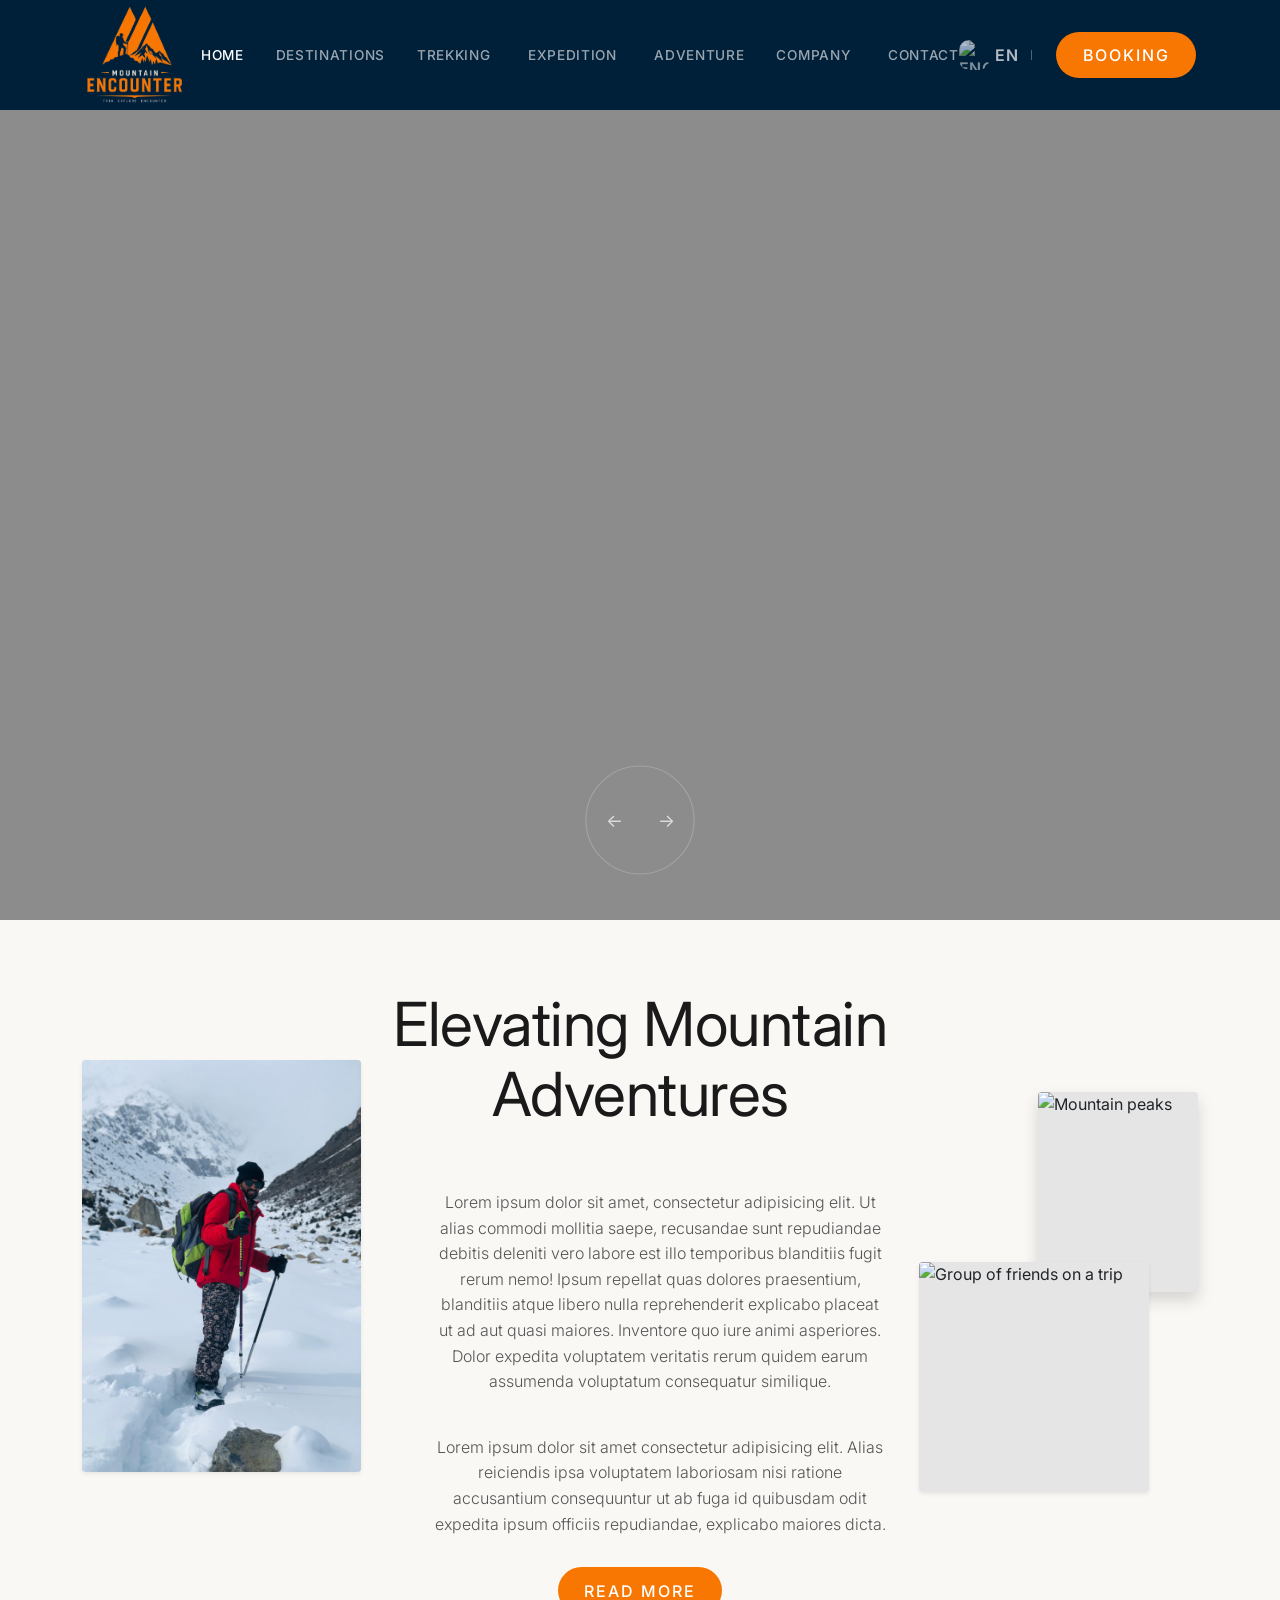
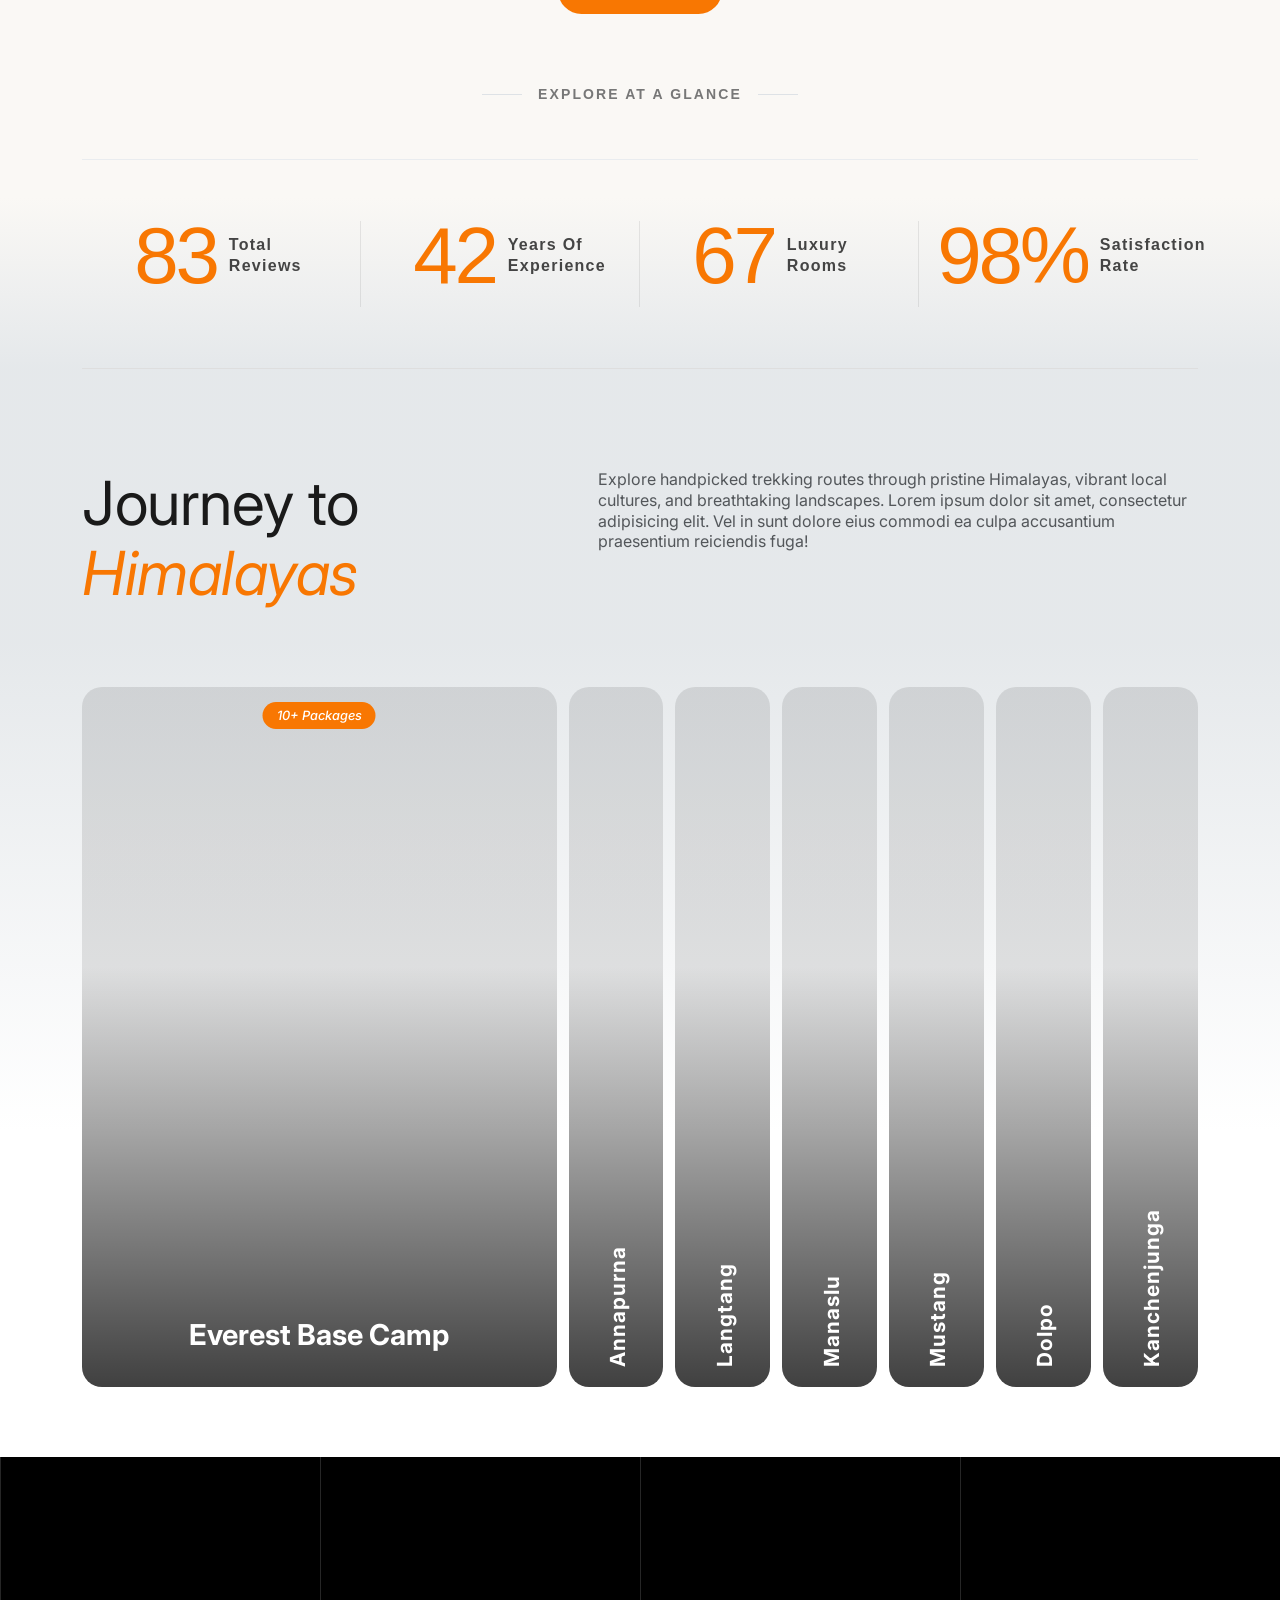
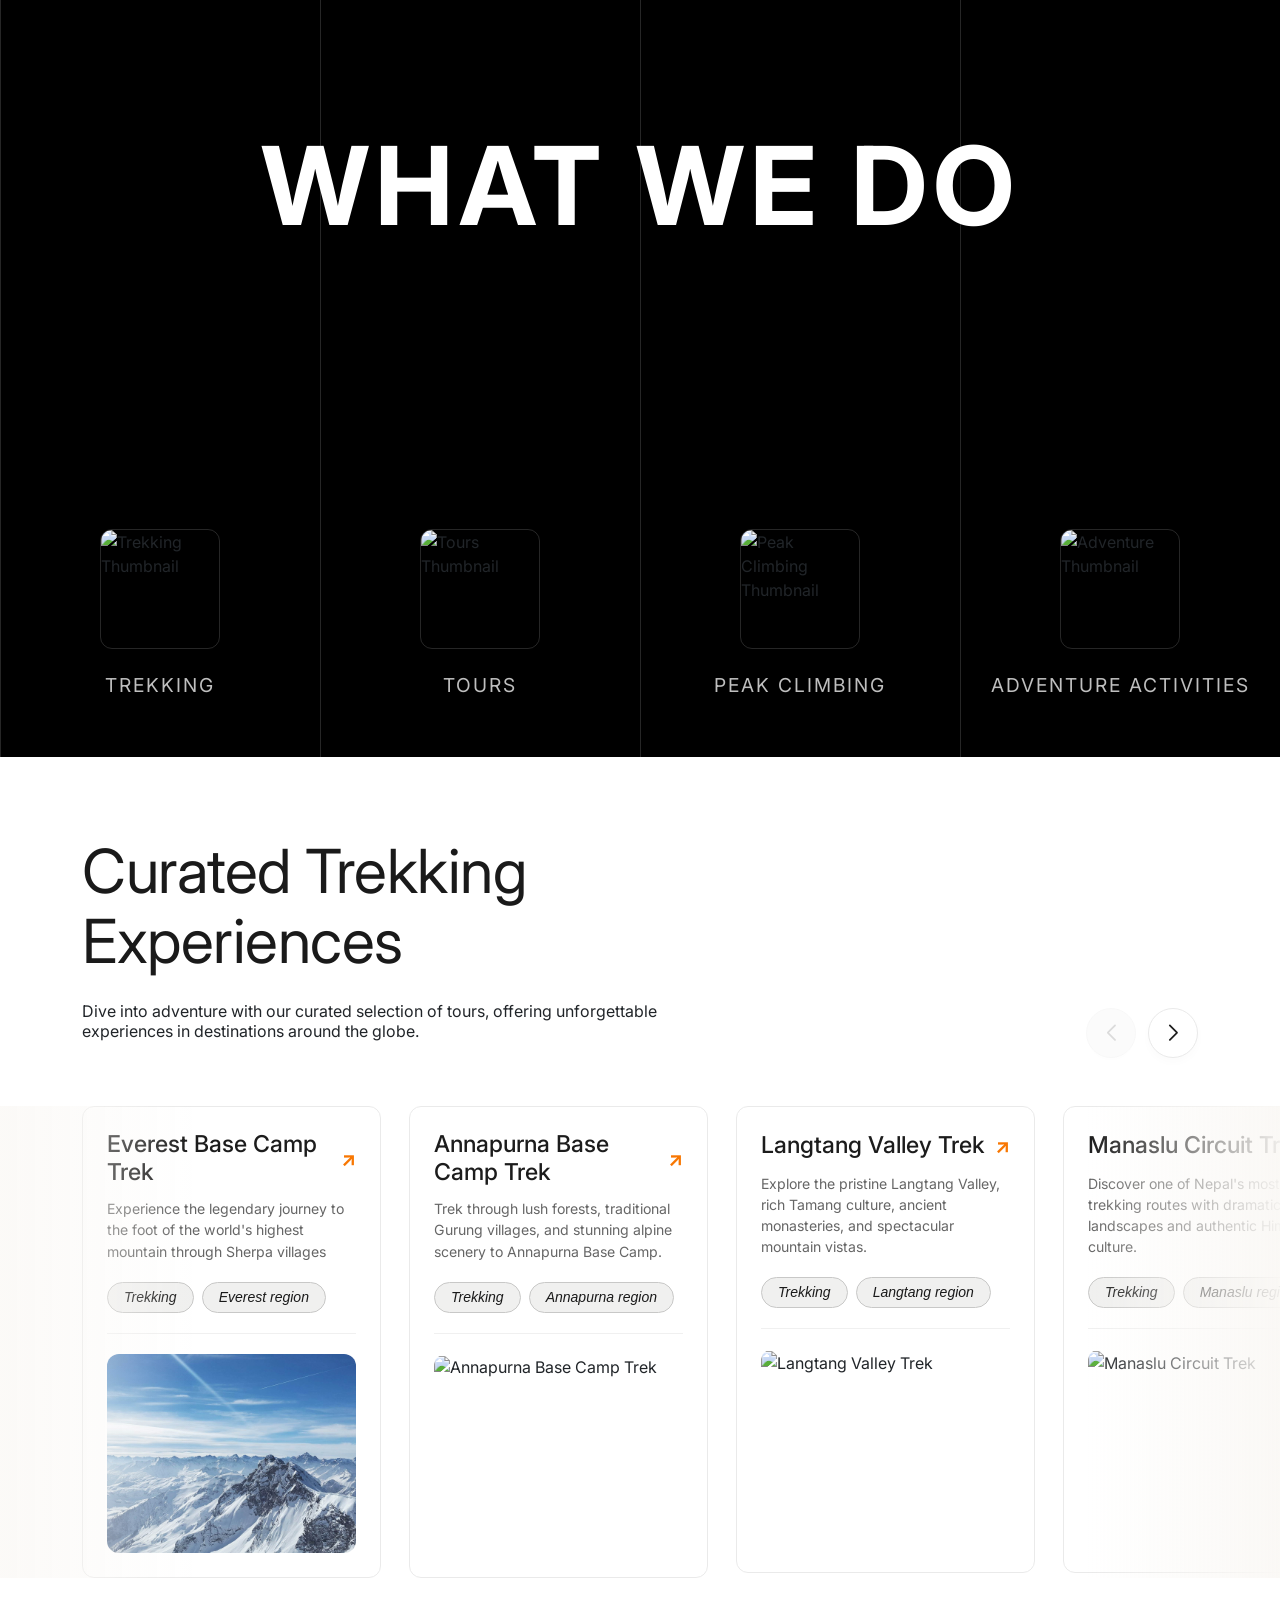
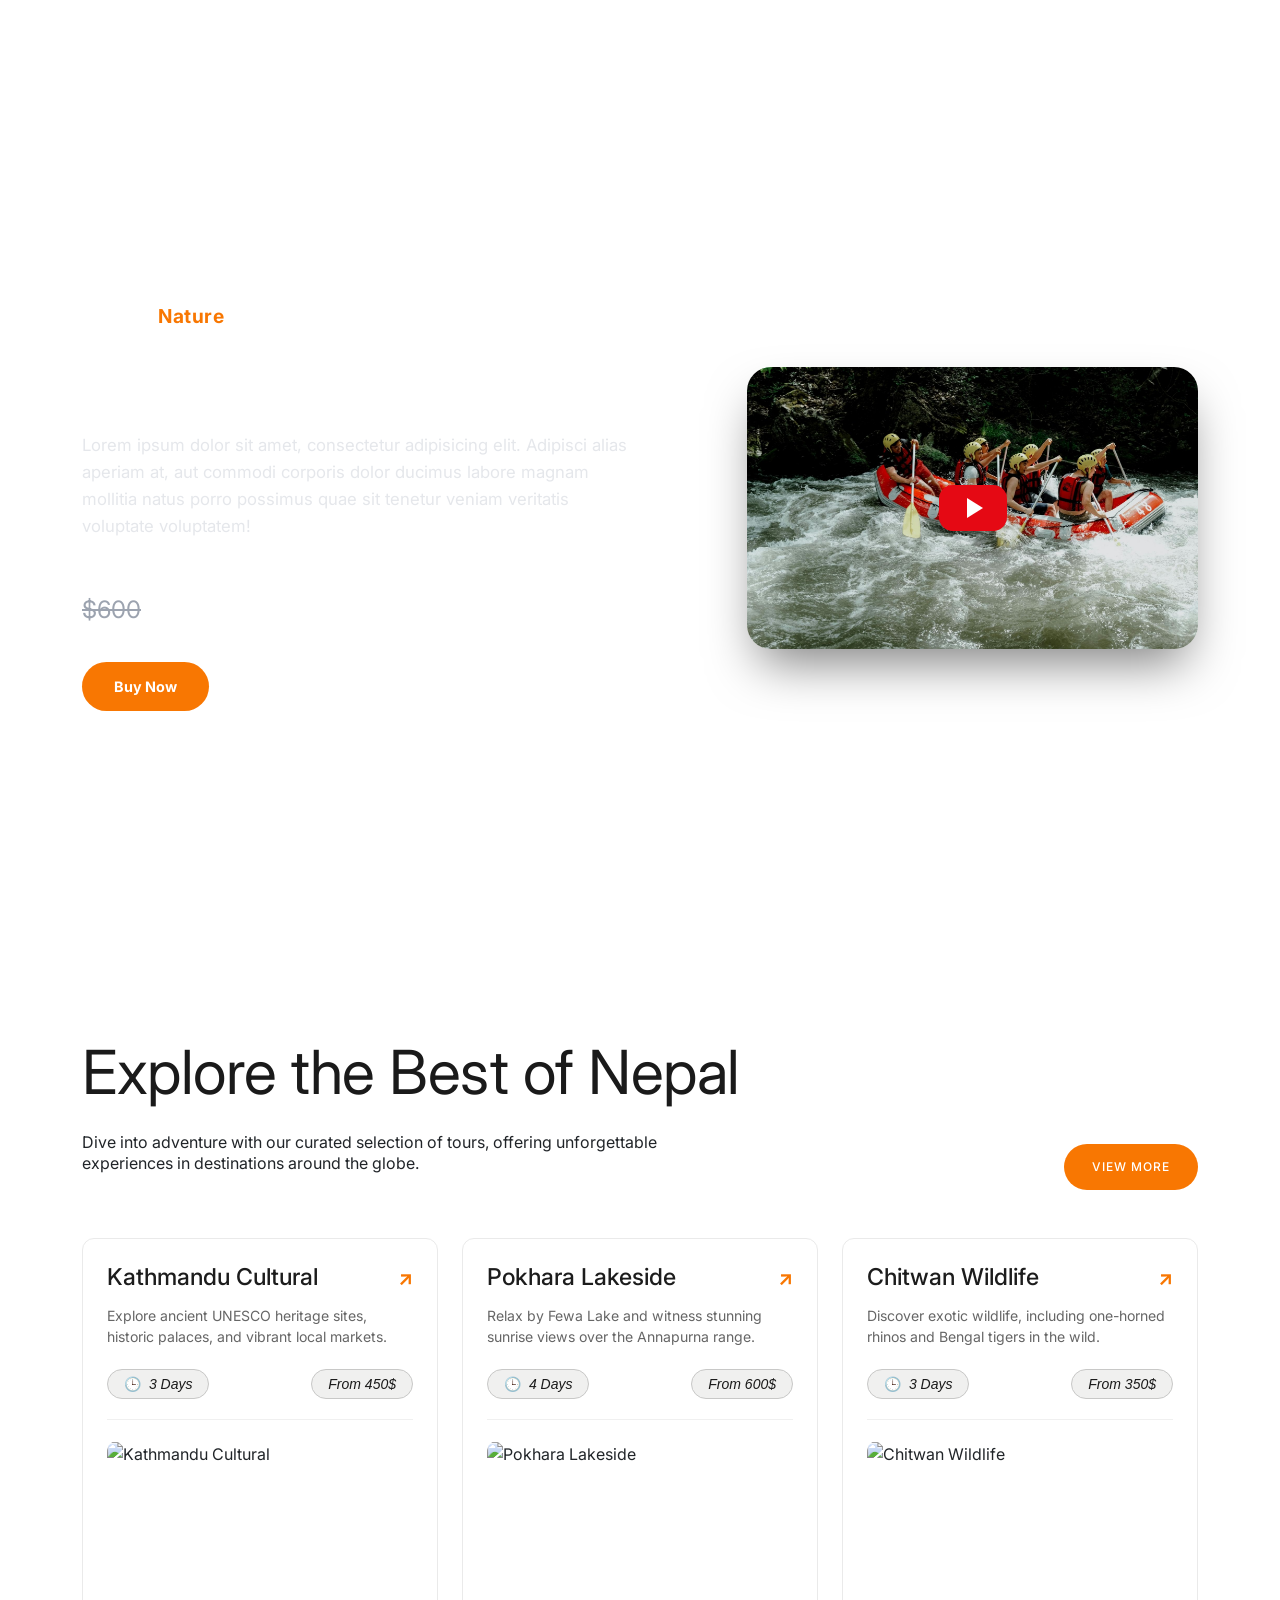
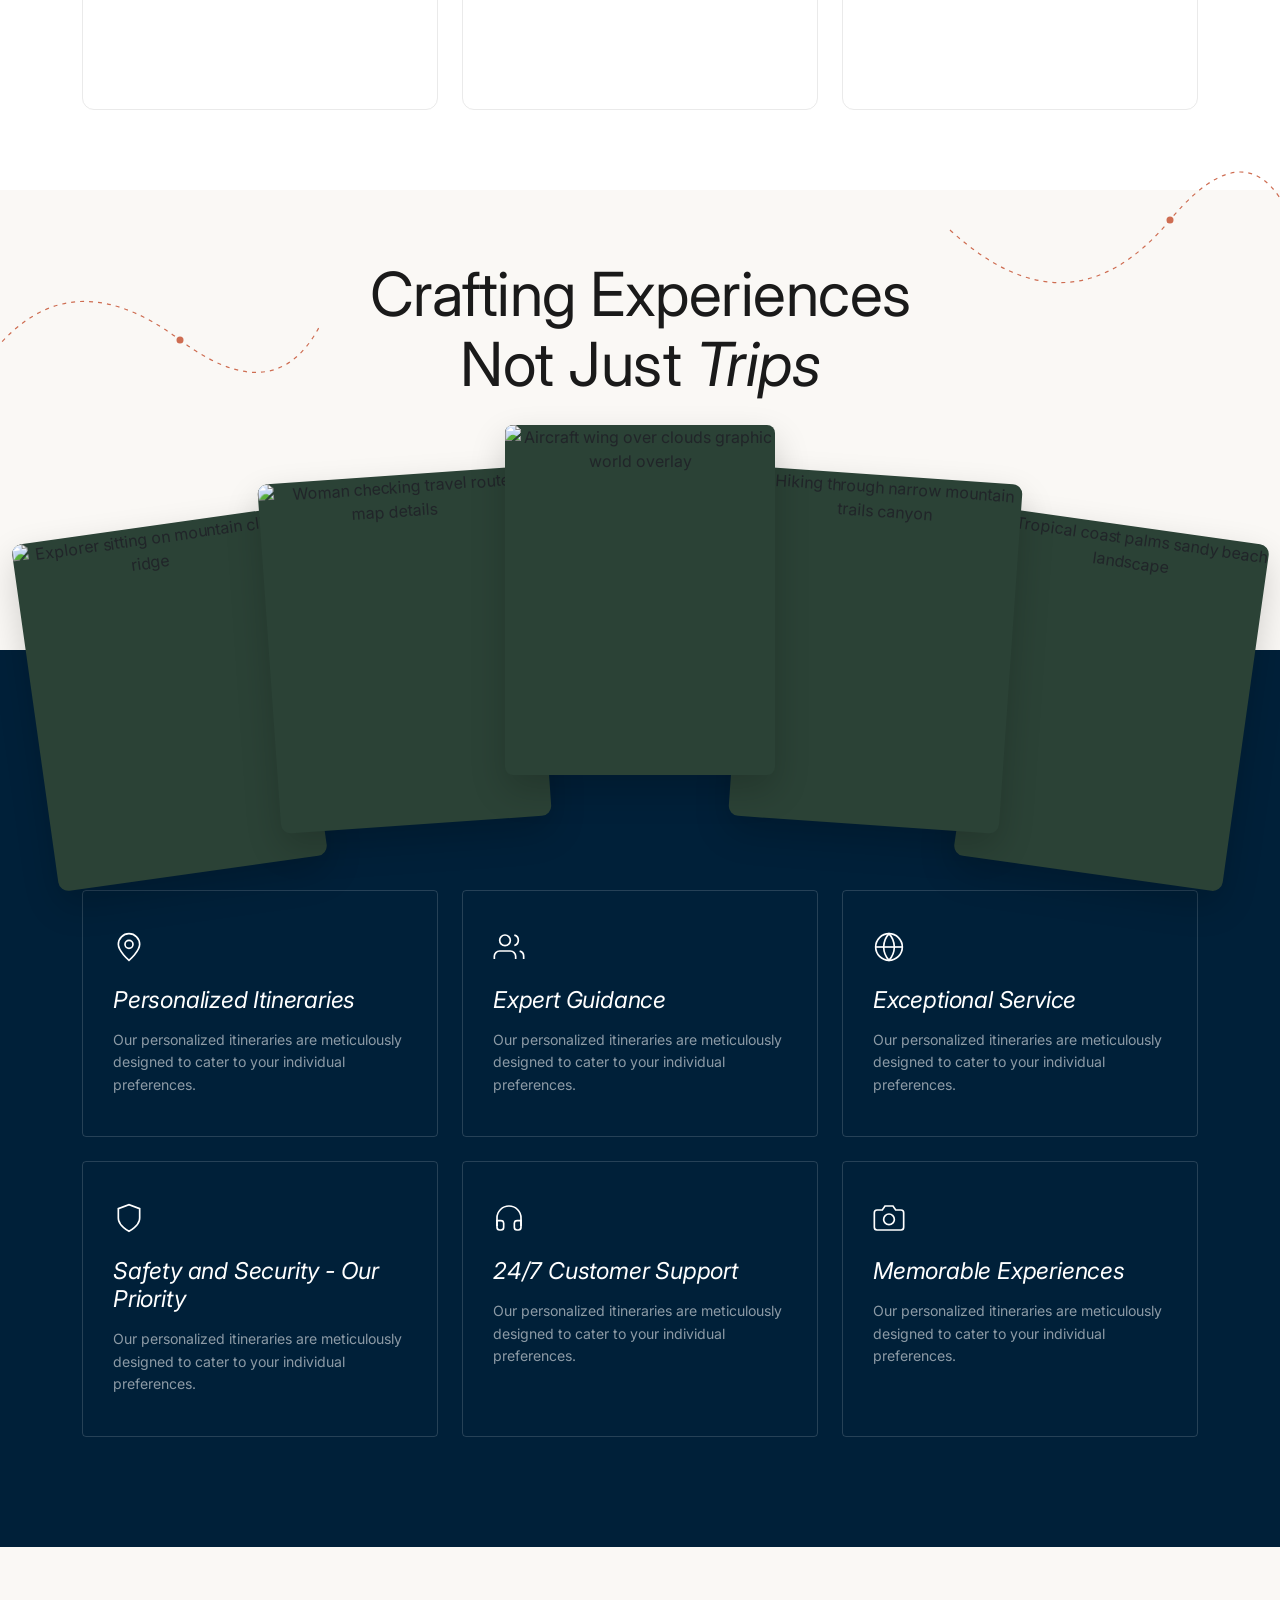
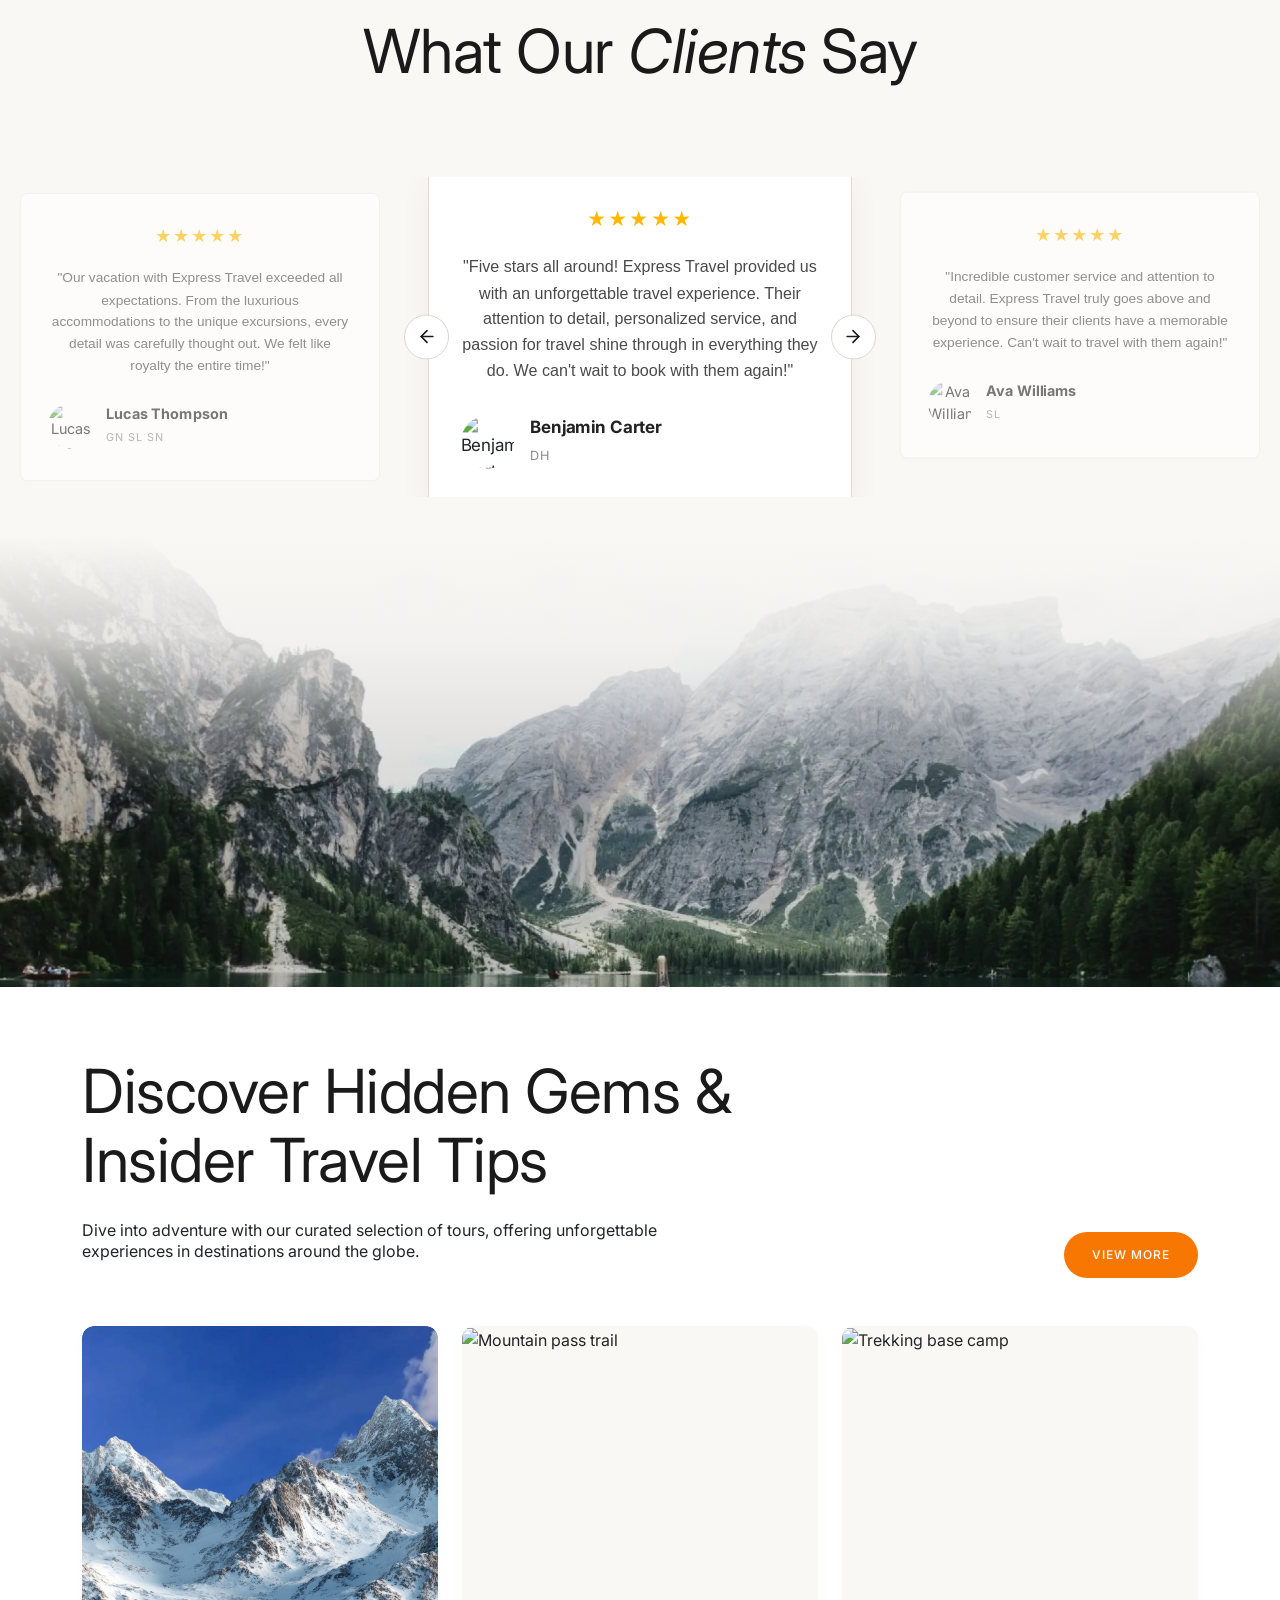
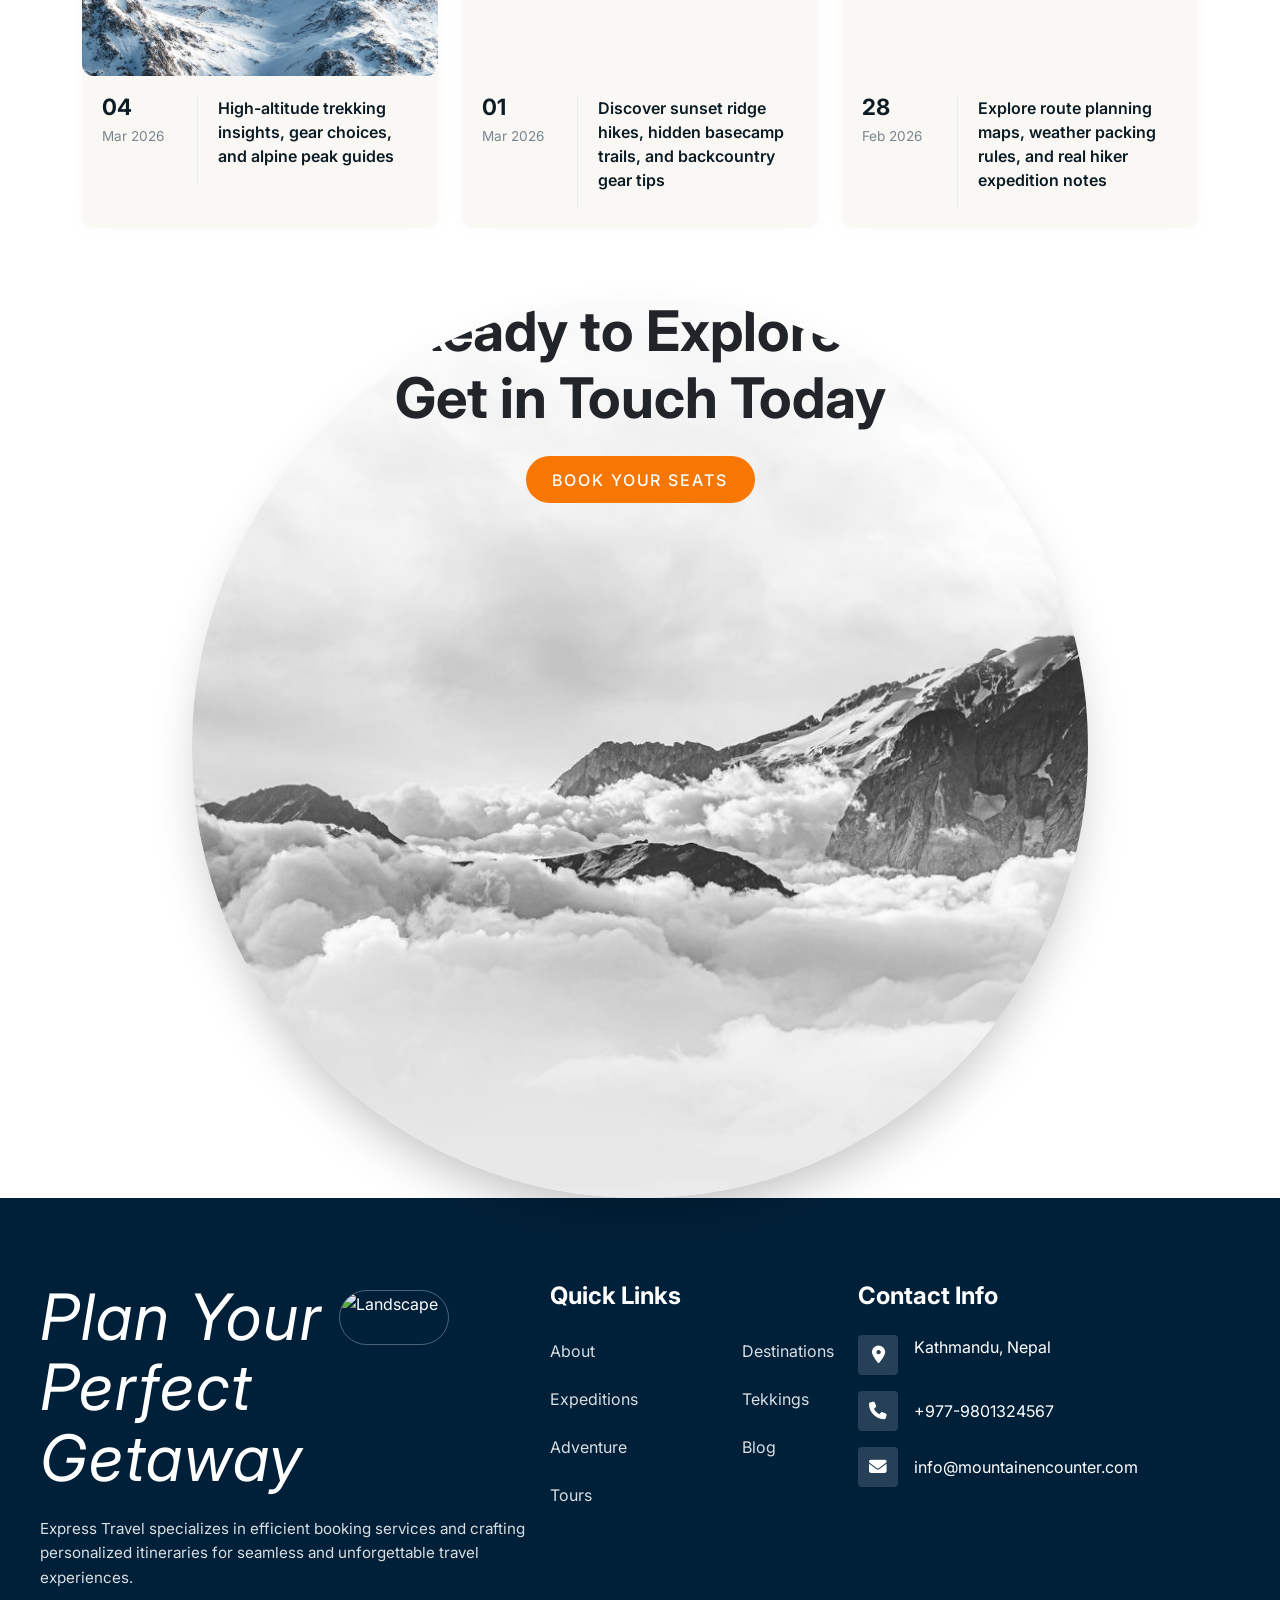
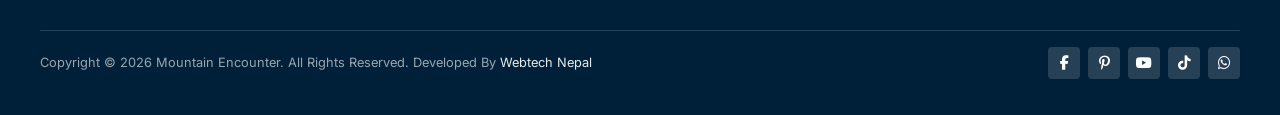
==== commit f32262d0: "feedback" ====
--- a/index.html
+++ b/index.html
@@ -11,8 +11,10 @@
     <link rel="stylesheet" href="https://cdn.jsdelivr.net/npm/swiper@11/swiper-bundle.min.css" />
     <!-- Google Fonts -->
     <link rel="preconnect" href="https://fonts.googleapis.com">
-<link rel="preconnect" href="https://fonts.gstatic.com" crossorigin>
-<link href="https://fonts.googleapis.com/css2?family=Inter:ital,opsz,wght@0,14..32,100..900;1,14..32,100..900&display=swap" rel="stylesheet">
+    <link rel="preconnect" href="https://fonts.gstatic.com" crossorigin>
+    <link
+        href="https://fonts.googleapis.com/css2?family=Inter:ital,opsz,wght@0,14..32,100..900;1,14..32,100..900&display=swap"
+        rel="stylesheet">
     <link rel="stylesheet" href="assets/css/style.css">
 </head>
 
@@ -150,11 +152,7 @@
                                                 <a href="#" class="trek-card-action">Explore Itinerary &rarr;</a>
                                             </div>
                                         </div>
-                                        <div class="trek-sidebar-ribbon">
-                                            <span id="ribbon-difficulty">[STRENUOUS]</span>
-                                            <span id="ribbon-duration">[14 DAYS]</span>
-                                            <span id="ribbon-altitude">[MAX ALT: 6,189M]</span>
-                                        </div>
+
                                     </div>
                                 </div>
                             </div>
@@ -205,7 +203,7 @@
         <div class="offcanvas offcanvas-end" tabindex="-1" id="explorMobileMenu"
             aria-labelledby="explorMobileMenuLabel">
             <div class="offcanvas-header">
-                <h5 class="offcanvas-title" id="explorMobileMenuLabel">EXPLOREZA</h5>
+                <img src="assets/images/logo-nobg.png" class="side-logo">
                 <button type="button" class="btn-close" data-bs-dismiss="offcanvas" aria-label="Close"></button>
             </div>
             <div class="offcanvas-body">
@@ -279,58 +277,61 @@
     <!-- ==========================================================================
      2. HERO BANNER SLIDER SECTION
      ========================================================================== -->
-     <div class="isl-hero-slider-wrapper">
-    
+    <div class="isl-hero-slider-wrapper">
+
         <div class="swiper isl-swiper-container">
-          <div class="swiper-wrapper">
-            
-            <div class="swiper-slide isl-slide-item" style="background-image: url('https://images.unsplash.com/photo-1507525428034-b723cf961d3e?auto=format&fit=crop&w=1920&q=80');">
-              <div class="isl-slide-content">
-                <div class="isl-sub-title">Unlock Your Perfect Getaway</div>
-                <h1 class="isl-main-title">Amazing Island Tours At<br>Discounted Prices!</h1>
-                <div class="isl-btn-group">
-                  <a href="#" class="isl-btn isl-btn-primary">Our Best Tours</a>
-                  <a href="#" class="isl-btn isl-btn-secondary">Tour Details</a>
-                </div>
-              </div>
-            </div>
-    
-            <div class="swiper-slide isl-slide-item" style="background-image: url('https://images.unsplash.com/photo-1439066615861-d1af74d74000?auto=format&fit=crop&w=1920&q=80');">
-              <div class="isl-slide-content">
-                <div class="isl-sub-title">Discover Hidden Paradises</div>
-                <h1 class="isl-main-title">Explore The Deep Crystal<br>Blue Oceans</h1>
-                <div class="isl-btn-group">
-                  <a href="#" class="isl-btn isl-btn-primary">View Packages</a>
-                  <a href="#" class="isl-btn isl-btn-secondary">Learn More</a>
-                </div>
-              </div>
-            </div>
-    
-            <div class="swiper-slide isl-slide-item" style="background-image: url('https://images.unsplash.com/photo-1506929562872-bb421503ef21?auto=format&fit=crop&w=1920&q=80');">
-              <div class="isl-slide-content">
-                <div class="isl-sub-title">Luxury Meets Adventure</div>
-                <h1 class="isl-main-title">Unforgettable Summer<br>Memories Await</h1>
-                <div class="isl-btn-group">
-                  <a href="#" class="isl-btn padding isl-btn-primary">Book Flight</a>
-                  <a href="#" class="isl-btn isl-btn-secondary">Gallery</a>
-                </div>
-              </div>
-            </div>
-    
-          </div>
-        </div>
-    
+            <div class="swiper-wrapper">
+
+                <div class="swiper-slide isl-slide-item"
+                    style="background-image: url('https://images.unsplash.com/photo-1507525428034-b723cf961d3e?auto=format&fit=crop&w=1920&q=80');">
+                    <div class="isl-slide-content">
+                        <div class="isl-sub-title">Unlock Your Perfect Getaway</div>
+                        <h1 class="isl-main-title">Amazing Island Tours At<br>Discounted Prices!</h1>
+                        <div class="isl-btn-group">
+                            <a href="#" class="isl-btn isl-btn-primary">Our Best Tours</a>
+                            <a href="#" class="isl-btn isl-btn-secondary">Tour Details</a>
+                        </div>
+                    </div>
+                </div>
+
+                <div class="swiper-slide isl-slide-item"
+                    style="background-image: url('https://images.unsplash.com/photo-1439066615861-d1af74d74000?auto=format&fit=crop&w=1920&q=80');">
+                    <div class="isl-slide-content">
+                        <div class="isl-sub-title">Discover Hidden Paradises</div>
+                        <h1 class="isl-main-title">Explore The Deep Crystal<br>Blue Oceans</h1>
+                        <div class="isl-btn-group">
+                            <a href="#" class="isl-btn isl-btn-primary">View Packages</a>
+                            <a href="#" class="isl-btn isl-btn-secondary">Learn More</a>
+                        </div>
+                    </div>
+                </div>
+
+                <div class="swiper-slide isl-slide-item"
+                    style="background-image: url('https://images.unsplash.com/photo-1506929562872-bb421503ef21?auto=format&fit=crop&w=1920&q=80');">
+                    <div class="isl-slide-content">
+                        <div class="isl-sub-title">Luxury Meets Adventure</div>
+                        <h1 class="isl-main-title">Unforgettable Summer<br>Memories Await</h1>
+                        <div class="isl-btn-group">
+                            <a href="#" class="isl-btn padding isl-btn-primary">Book Flight</a>
+                            <a href="#" class="isl-btn isl-btn-secondary">Gallery</a>
+                        </div>
+                    </div>
+                </div>
+
+            </div>
+        </div>
+
         <div class="isl-nav-container">
-          <svg class="isl-nav-circle-svg" viewBox="0 0 100 100">
-            <circle class="isl-nav-circle-bg" cx="50" cy="50" r="45"></circle>
-          </svg>
-          <div class="isl-nav-buttons-wrapper">
-            <button class="isl-nav-btn isl-prev-hook" aria-label="Previous slide">←</button>
-            <button class="isl-nav-btn isl-next-hook" aria-label="Next slide">→</button>
-          </div>
-        </div>
-    
-      </div>
+            <svg class="isl-nav-circle-svg" viewBox="0 0 100 100">
+                <circle class="isl-nav-circle-bg" cx="50" cy="50" r="45"></circle>
+            </svg>
+            <div class="isl-nav-buttons-wrapper">
+                <button class="isl-nav-btn isl-prev-hook" aria-label="Previous slide">←</button>
+                <button class="isl-nav-btn isl-next-hook" aria-label="Next slide">→</button>
+            </div>
+        </div>
+
+    </div>
 
     <!-- ==========================================================================
    ABOUT US SECTION
@@ -344,8 +345,7 @@
                     <div class="exp-abt-img-wrap-left">
                         <!-- Tall Background Image -->
                         <div class="exp-abt-img-tall">
-                            <img src="assets/images/about.png"
-                                alt="Travelers by water">
+                            <img src="assets/images/about.png" alt="Travelers by water">
                         </div>
                     </div>
                 </div>
@@ -392,7 +392,7 @@
    GLANCE / STATS SECTION
    ========================================================================== -->
     <section class="resort-glance-section">
-        <div class="-ontainer">
+        <div class="container">
 
             <div class="glance-header">
                 <span class="resort-glance-line"></span>
@@ -405,28 +405,28 @@
                 <div class="resort-glance-col">
                     <div class="glance-item-box">
                         <span class="resort-glance-num" data-target="83">83</span>
-                        <span class="resort-glance-lbl">Total<br>Reviews</span>
+                        <span class="resort-glance-lbl">Total Reviews</span>
                     </div>
                 </div>
 
                 <div class="resort-glance-col">
                     <div class="glance-item-box">
                         <span class="resort-glance-num" data-target="42">42</span>
-                        <span class="resort-glance-lbl">Years Of<br>Experience</span>
+                        <span class="resort-glance-lbl">Years Of Experience</span>
                     </div>
                 </div>
 
                 <div class="resort-glance-col">
                     <div class="glance-item-box">
                         <span class="resort-glance-num" data-target="67">67</span>
-                        <span class="resort-glance-lbl">Luxury<br>Rooms</span>
+                        <span class="resort-glance-lbl">Luxury Rooms</span>
                     </div>
                 </div>
 
                 <div class="resort-glance-col">
                     <div class="glance-item-box">
                         <span class="resort-glance-num" data-target="98">98%</span>
-                        <span class="resort-glance-lbl">Satisfaction<br>Rate</span>
+                        <span class="resort-glance-lbl">Satisfaction Rate</span>
                     </div>
                 </div>
 
@@ -437,7 +437,7 @@
     <section class="region-section">
         <div class="container">
             <div class="nt-section-header d-flex flex-column flex-md-row justify-content-md-between align-items-start">
-                <h2 class="nt-section-title mb-2">Journey to  <span>Himalayas</span></h2>
+                <h2 class="nt-section-title mb-2">Journey to <span>Himalayas</span></h2>
                 <p class="nt-section-desc m-0 text-muted">Explore handpicked trekking routes through pristine Himalayas,
                     vibrant local cultures, and breathtaking landscapes. Lorem ipsum dolor sit amet, consectetur
                     adipisicing elit. Vel in sunt dolore eius commodi ea culpa accusantium praesentium reiciendis fuga!
@@ -447,7 +447,7 @@
 
                 <div class="nt-gallery-card active"
                     style="background-image: url('https://images.unsplash.com/photo-1544735716-392fe2489ffa?auto=format&fit=crop&w=800&q=80');">
-                    <div class="nt-badge-top-left">10+ Packages</div>
+
                     <div class="nt-badge-top-center">10+ Packages</div>
                     <div class="nt-collapsed-title">Everest</div>
                     <div class="nt-expanded-content">
@@ -457,7 +457,7 @@
 
                 <div class="nt-gallery-card"
                     style="background-image: url('https://images.unsplash.com/photo-1585016495481-91613a3ab1bc?auto=format&fit=crop&w=800&q=80');">
-                    <div class="nt-badge-top-left">08+ Packages</div>
+
                     <div class="nt-badge-top-center">08+ Packages</div>
                     <div class="nt-collapsed-title">Annapurna</div>
                     <div class="nt-expanded-content">
@@ -467,7 +467,7 @@
 
                 <div class="nt-gallery-card"
                     style="background-image: url('https://images.unsplash.com/photo-1605640840605-14ac1855827b?auto=format&fit=crop&w=800&q=80');">
-                    <div class="nt-badge-top-left">07+ Packages</div>
+
                     <div class="nt-badge-top-center">07+ Packages</div>
                     <div class="nt-collapsed-title">Langtang</div>
                     <div class="nt-expanded-content">
@@ -477,7 +477,7 @@
 
                 <div class="nt-gallery-card"
                     style="background-image: url('https://images.unsplash.com/photo-1500530855697-b586d89ba3ee?auto=format&fit=crop&w=800&q=80');">
-                    <div class="nt-badge-top-left">12+ Packages</div>
+
                     <div class="nt-badge-top-center">12+ Packages</div>
                     <div class="nt-collapsed-title">Manaslu</div>
                     <div class="nt-expanded-content">
@@ -487,7 +487,7 @@
 
                 <div class="nt-gallery-card"
                     style="background-image: url('https://images.unsplash.com/photo-1627894483216-2138af692e32?auto=format&fit=crop&w=800&q=80');">
-                    <div class="nt-badge-top-left">05+ Packages</div>
+
                     <div class="nt-badge-top-center">05+ Packages</div>
                     <div class="nt-collapsed-title">Mustang</div>
                     <div class="nt-expanded-content">
@@ -497,7 +497,7 @@
 
                 <div class="nt-gallery-card"
                     style="background-image: url('https://images.unsplash.com/photo-1544735716-392fe2489ffa?auto=format&fit=crop&w=800&q=80');">
-                    <div class="nt-badge-top-left">06+ Packages</div>
+
                     <div class="nt-badge-top-center">06+ Packages</div>
                     <div class="nt-collapsed-title">Dolpo</div>
                     <div class="nt-expanded-content">
@@ -508,7 +508,7 @@
 
                 <div class="nt-gallery-card"
                     style="background-image: url('https://images.unsplash.com/photo-1464822759023-fed622ff2c3b?auto=format&fit=crop&w=800&q=80');">
-                    <div class="nt-badge-top-left">04+ Packages</div>
+
                     <div class="nt-badge-top-center">04+ Packages</div>
                     <div class="nt-collapsed-title">Kanchenjunga</div>
                     <div class="nt-expanded-content">
@@ -523,97 +523,98 @@
 
 
     <section class="adv-facilities-section">
-    <div class="adv-desktop-bg-layer d-none d-lg-block" id="advDesktopBg"
-        style="background-image: url('https://images.unsplash.com/photo-1464822759023-fed622ff2c3b?q=80&w=1600');">
-    </div>
-    <div class="adv-desktop-overlay-mask d-none d-lg-block"></div>
-
-    <div class="adv-desktop-master-title-wrapper d-none d-lg-flex">
-        <h2 class="adv-desktop-master-title">
-            <span id="advDesktopMasterTitle">ACTIVITIES</span>
-        </h2>
-    </div>
-
-    <div class="container-fluid p-0 h-100 position-relative adv-z-index">
-        <div class="row g-0 h-100 m-0">
-
-            <div class="col-12 adv-facility-col d-block d-lg-none" data-mobile-title="ACTIVITIES"
-                style="--mobile-bg: url('https://images.unsplash.com/photo-1464822759023-fed622ff2c3b?q=80&w=1200');">
-                <div class="adv-col-border-line"></div>
-                <div class="adv-mobile-card-overlay"></div>
-                <div class="adv-content-box">
-                    <h2 class="adv-mobile-scrolled-title">ACTIVITIES</h2>
-                    <h4 class="adv-item-label">OUR FACILITIES</h4>
-                </div>
-            </div>
-
-            <div class="col-lg-3 col-12 adv-facility-col"
-                data-bg="https://images.unsplash.com/photo-1501555088652-021faa106b9b?q=80&w=1200"
-                data-desktop-title="TREKKING"
-                style="--mobile-bg: url('../images/2.jpg');">
-                <div class="adv-col-border-line"></div>
-                <div class="adv-mobile-card-overlay d-block d-lg-none"></div>
-
-                <div class="adv-content-box">
-                    <div class="adv-thumb-wrapper d-none d-lg-block">
-                        <img src="https://images.unsplash.com/photo-1501555088652-021faa106b9b?q=80&w=300" alt="Trekking Thumbnail" class="adv-thumb-img">
-                    </div>
-                    <h2 class="adv-mobile-scrolled-title d-block d-lg-none">TREKKING</h2>
-                    <h4 class="adv-item-label">TREKKING</h4>
-                </div>
-            </div>
-
-            <div class="col-lg-3 col-12 adv-facility-col"
-                data-bg="https://images.unsplash.com/photo-1539635278303-d4002c07eae3?q=80&w=1200"
-                data-desktop-title="TOURS"
-                style="--mobile-bg: url('https://images.unsplash.com/photo-1539635278303-d4002c07eae3?q=80&w=1200');">
-                <div class="adv-col-border-line"></div>
-                <div class="adv-mobile-card-overlay d-block d-lg-none"></div>
-
-                <div class="adv-content-box">
-                    <div class="adv-thumb-wrapper d-none d-lg-block">
-                        <img src="https://images.unsplash.com/photo-1539635278303-d4002c07eae3?q=80&w=300" alt="Tours Thumbnail" class="adv-thumb-img">
-                    </div>
-                    <h2 class="adv-mobile-scrolled-title d-block d-lg-none">TOURS</h2>
-                    <h4 class="adv-item-label">TOURS</h4>
-                </div>
-            </div>
-
-            <div class="col-lg-3 col-12 adv-facility-col"
-                data-bg="https://images.unsplash.com/photo-1464822759023-fed622ff2c3b?q=80&w=1200"
-                data-desktop-title="PEAK CLIMBING"
-                style="--mobile-bg: url('../images/1.jpg');">
-                <div class="adv-col-border-line"></div>
-                <div class="adv-mobile-card-overlay d-block d-lg-none"></div>
-
-                <div class="adv-content-box">
-                    <div class="adv-thumb-wrapper d-none d-lg-block">
-                        <img src="https://images.unsplash.com/photo-1464822759023-fed622ff2c3b?q=80&w=300" alt="Peak Climbing Thumbnail" class="adv-thumb-img">
-                    </div>
-                    <h2 class="adv-mobile-scrolled-title d-block d-lg-none">PEAK CLIMBING</h2>
-                    <h4 class="adv-item-label">PEAK CLIMBING</h4>
-                </div>
-            </div>
-
-            <div class="col-lg-3 col-12 adv-facility-col"
-                data-bg="https://images.unsplash.com/photo-1533240332313-0db49b459ad6?q=80&w=1200"
-                data-desktop-title="ADVENTURE ACTIVITIES"
-                style="--mobile-bg: url('../images/3.jpg');">
-                <div class="adv-col-border-line"></div>
-                <div class="adv-mobile-card-overlay d-block d-lg-none"></div>
-
-                <div class="adv-content-box">
-                    <div class="adv-thumb-wrapper d-none d-lg-block">
-                        <img src="https://images.unsplash.com/photo-1533240332313-0db49b459ad6?q=80&w=300" alt="Adventure Thumbnail" class="adv-thumb-img">
-                    </div>
-                    <h2 class="adv-mobile-scrolled-title d-block d-lg-none">ADVENTURE ACTIVITIES</h2>
-                    <h4 class="adv-item-label">ADVENTURE ACTIVITIES</h4>
-                </div>
-            </div>
-
-        </div>
-    </div>
-</section>
+        <div class="adv-desktop-bg-layer d-none d-lg-block" id="advDesktopBg"
+            style="background-image: url('https://images.unsplash.com/photo-1464822759023-fed622ff2c3b?q=80&w=1600');">
+        </div>
+        <div class="adv-desktop-overlay-mask d-none d-lg-block"></div>
+
+        <div class="adv-desktop-master-title-wrapper d-none d-lg-flex">
+            <h2 class="adv-desktop-master-title">
+                <span id="advDesktopMasterTitle">What We Do</span>
+            </h2>
+        </div>
+
+        <div class="container-fluid p-0 h-100 position-relative adv-z-index">
+            <div class="row g-0 h-100 m-0">
+
+                <div class="col-12 adv-facility-col d-block d-lg-none" data-mobile-title="ACTIVITIES"
+                    style="--mobile-bg: url('https://images.unsplash.com/photo-1464822759023-fed622ff2c3b?q=80&w=1200');">
+                    <div class="adv-col-border-line"></div>
+                    <div class="adv-mobile-card-overlay"></div>
+                    <div class="adv-content-box">
+                        <h2 class="adv-mobile-scrolled-title">What We Do</h2>
+                        <h4 class="adv-item-label">Activities</h4>
+                    </div>
+                </div>
+
+                <div class="col-lg-3 col-12 adv-facility-col"
+                    data-bg="https://images.unsplash.com/photo-1501555088652-021faa106b9b?q=80&w=1200"
+                    data-desktop-title="TREKKING" style="--mobile-bg: url('../images/2.jpg');">
+                    <div class="adv-col-border-line"></div>
+                    <div class="adv-mobile-card-overlay d-block d-lg-none"></div>
+
+                    <div class="adv-content-box">
+                        <div class="adv-thumb-wrapper d-none d-lg-block">
+                            <img src="https://images.unsplash.com/photo-1501555088652-021faa106b9b?q=80&w=300"
+                                alt="Trekking Thumbnail" class="adv-thumb-img">
+                        </div>
+                        <h2 class="adv-mobile-scrolled-title d-block d-lg-none">TREKKING</h2>
+                        <h4 class="adv-item-label">TREKKING</h4>
+                    </div>
+                </div>
+
+                <div class="col-lg-3 col-12 adv-facility-col"
+                    data-bg="https://images.unsplash.com/photo-1539635278303-d4002c07eae3?q=80&w=1200"
+                    data-desktop-title="TOURS"
+                    style="--mobile-bg: url('https://images.unsplash.com/photo-1539635278303-d4002c07eae3?q=80&w=1200');">
+                    <div class="adv-col-border-line"></div>
+                    <div class="adv-mobile-card-overlay d-block d-lg-none"></div>
+
+                    <div class="adv-content-box">
+                        <div class="adv-thumb-wrapper d-none d-lg-block">
+                            <img src="https://images.unsplash.com/photo-1539635278303-d4002c07eae3?q=80&w=300"
+                                alt="Tours Thumbnail" class="adv-thumb-img">
+                        </div>
+                        <h2 class="adv-mobile-scrolled-title d-block d-lg-none">TOURS</h2>
+                        <h4 class="adv-item-label">TOURS</h4>
+                    </div>
+                </div>
+
+                <div class="col-lg-3 col-12 adv-facility-col"
+                    data-bg="https://images.unsplash.com/photo-1464822759023-fed622ff2c3b?q=80&w=1200"
+                    data-desktop-title="PEAK CLIMBING" style="--mobile-bg: url('../images/1.jpg');">
+                    <div class="adv-col-border-line"></div>
+                    <div class="adv-mobile-card-overlay d-block d-lg-none"></div>
+
+                    <div class="adv-content-box">
+                        <div class="adv-thumb-wrapper d-none d-lg-block">
+                            <img src="https://images.unsplash.com/photo-1464822759023-fed622ff2c3b?q=80&w=300"
+                                alt="Peak Climbing Thumbnail" class="adv-thumb-img">
+                        </div>
+                        <h2 class="adv-mobile-scrolled-title d-block d-lg-none">PEAK CLIMBING</h2>
+                        <h4 class="adv-item-label">PEAK CLIMBING</h4>
+                    </div>
+                </div>
+
+                <div class="col-lg-3 col-12 adv-facility-col"
+                    data-bg="https://images.unsplash.com/photo-1533240332313-0db49b459ad6?q=80&w=1200"
+                    data-desktop-title="ADVENTURE ACTIVITIES" style="--mobile-bg: url('../images/3.jpg');">
+                    <div class="adv-col-border-line"></div>
+                    <div class="adv-mobile-card-overlay d-block d-lg-none"></div>
+
+                    <div class="adv-content-box">
+                        <div class="adv-thumb-wrapper d-none d-lg-block">
+                            <img src="https://images.unsplash.com/photo-1533240332313-0db49b459ad6?q=80&w=300"
+                                alt="Adventure Thumbnail" class="adv-thumb-img">
+                        </div>
+                        <h2 class="adv-mobile-scrolled-title d-block d-lg-none">ADVENTURE ACTIVITIES</h2>
+                        <h4 class="adv-item-label">ADVENTURE ACTIVITIES</h4>
+                    </div>
+                </div>
+
+            </div>
+        </div>
+    </section>
 
     <section class="ets-tours-section">
         <div class="container mb-5">
@@ -633,96 +634,99 @@
         </div>
 
         <div class="ets-slider-wrapper-full">
-    <div class="swiper ets-tours-slider">
-        <div class="swiper-wrapper">
-
-            <!-- Everest Base Camp Trek -->
-            <div class="swiper-slide">
-                <div class="ets-tour-card">
-                    <div class="d-flex justify-content-between align-items-center">
-                        <h3 class="ets-card-title">Everest Base Camp Trek</h3>
-                        <a href="#" class="ets-arrow-diagonal">&#x2197;</a>
-                    </div>
-                    <p class="ets-card-desc">
-                        Experience the legendary journey to the foot of the world's highest mountain through Sherpa villages
-                    </p>
-                    <div class="ets-card-meta d-flex justify-content-between">
-                        <span class="ets-meta-item"><span class="ets-icon">&#x1F552;</span> 14 Days</span>
-                        <span class="ets-meta-item">From $1,450</span>
-                    </div>
-                    <div class="ets-card-img-wrapper">
-                        <img src="assets/images/1.jpg"
-                            alt="Everest Base Camp Trek" class="ets-card-img">
-                    </div>
-                </div>
-            </div>
-
-            <!-- Annapurna Base Camp Trek -->
-            <div class="swiper-slide">
-                <div class="ets-tour-card">
-                    <div class="d-flex justify-content-between align-items-center">
-                        <h3 class="ets-card-title">Annapurna Base Camp Trek</h3>
-                        <a href="#" class="ets-arrow-diagonal">&#x2197;</a>
-                    </div>
-                    <p class="ets-card-desc">
-                        Trek through lush forests, traditional Gurung villages, and stunning alpine scenery to Annapurna Base Camp.
-                    </p>
-                    <div class="ets-card-meta d-flex justify-content-between">
-                        <span class="ets-meta-item"><span class="ets-icon">&#x1F552;</span> 11 Days</span>
-                        <span class="ets-meta-item">From $950</span>
-                    </div>
-                    <div class="ets-card-img-wrapper">
-                        <img src="https://images.unsplash.com/photo-1464822759023-fed622ff2c3b?auto=format&fit=crop&w=900&q=80"
-                            alt="Annapurna Base Camp Trek" class="ets-card-img">
-                    </div>
-                </div>
-            </div>
-
-            <!-- Langtang Valley Trek -->
-            <div class="swiper-slide">
-                <div class="ets-tour-card">
-                    <div class="d-flex justify-content-between align-items-center">
-                        <h3 class="ets-card-title">Langtang Valley Trek</h3>
-                        <a href="#" class="ets-arrow-diagonal">&#x2197;</a>
-                    </div>
-                    <p class="ets-card-desc">
-                        Explore the pristine Langtang Valley, rich Tamang culture, ancient monasteries, and spectacular mountain vistas.
-                    </p>
-                    <div class="ets-card-meta d-flex justify-content-between">
-                        <span class="ets-meta-item"><span class="ets-icon">&#x1F552;</span> 10 Days</span>
-                        <span class="ets-meta-item">From $790</span>
-                    </div>
-                    <div class="ets-card-img-wrapper">
-                        <img src="https://images.unsplash.com/photo-1500530855697-b586d89ba3ee?auto=format&fit=crop&w=900&q=80"
-                            alt="Langtang Valley Trek" class="ets-card-img">
-                    </div>
-                </div>
-            </div>
-
-            <!-- Manaslu Circuit Trek -->
-            <div class="swiper-slide">
-                <div class="ets-tour-card">
-                    <div class="d-flex justify-content-between align-items-center">
-                        <h3 class="ets-card-title">Manaslu Circuit Trek</h3>
-                        <a href="#" class="ets-arrow-diagonal">&#x2197;</a>
-                    </div>
-                    <p class="ets-card-desc">
-                        Discover one of Nepal's most remote trekking routes with dramatic landscapes and authentic Himalayan culture.
-                    </p>
-                    <div class="ets-card-meta d-flex justify-content-between">
-                        <span class="ets-meta-item"><span class="ets-icon">&#x1F552;</span> 16 Days</span>
-                        <span class="ets-meta-item">From $1,650</span>
-                    </div>
-                    <div class="ets-card-img-wrapper">
-                        <img src="https://images.unsplash.com/photo-1464822759023-fed622ff2c3b?auto=format&fit=crop&w=900&q=80"
-                            alt="Manaslu Circuit Trek" class="ets-card-img">
-                    </div>
-                </div>
-            </div>
-
-        </div>
-    </div>
-</div>
+            <div class="swiper ets-tours-slider">
+                <div class="swiper-wrapper">
+
+                    <!-- Everest Base Camp Trek -->
+                    <div class="swiper-slide">
+                        <div class="ets-tour-card">
+                            <div class="d-flex justify-content-between align-items-center">
+                                <h3 class="ets-card-title">Everest Base Camp Trek</h3>
+                                <a href="#" class="ets-arrow-diagonal">&#x2197;</a>
+                            </div>
+                            <p class="ets-card-desc">
+                                Experience the legendary journey to the foot of the world's highest mountain through
+                                Sherpa villages
+                            </p>
+                            <div class="ets-card-meta d-flex justify-content-start gap-2">
+                                <span class="ets-meta-item">Trekking</span>
+                                <span class="ets-meta-item">Everest region</span>
+                            </div>
+                            <div class="ets-card-img-wrapper">
+                                <img src="assets/images/1.jpg" alt="Everest Base Camp Trek" class="ets-card-img">
+                            </div>
+                        </div>
+                    </div>
+
+                    <!-- Annapurna Base Camp Trek -->
+                    <div class="swiper-slide">
+                        <div class="ets-tour-card">
+                            <div class="d-flex justify-content-between align-items-center">
+                                <h3 class="ets-card-title">Annapurna Base Camp Trek</h3>
+                                <a href="#" class="ets-arrow-diagonal">&#x2197;</a>
+                            </div>
+                            <p class="ets-card-desc">
+                                Trek through lush forests, traditional Gurung villages, and stunning alpine scenery to
+                                Annapurna Base Camp.
+                            </p>
+                            <div class="ets-card-meta d-flex justify-content-start gap-2">
+                                <span class="ets-meta-item">Trekking</span>
+                                <span class="ets-meta-item">Annapurna region</span>
+                            </div>
+                            <div class="ets-card-img-wrapper">
+                                <img src="https://images.unsplash.com/photo-1464822759023-fed622ff2c3b?auto=format&fit=crop&w=900&q=80"
+                                    alt="Annapurna Base Camp Trek" class="ets-card-img">
+                            </div>
+                        </div>
+                    </div>
+
+                    <!-- Langtang Valley Trek -->
+                    <div class="swiper-slide">
+                        <div class="ets-tour-card">
+                            <div class="d-flex justify-content-between align-items-center">
+                                <h3 class="ets-card-title">Langtang Valley Trek</h3>
+                                <a href="#" class="ets-arrow-diagonal">&#x2197;</a>
+                            </div>
+                            <p class="ets-card-desc">
+                                Explore the pristine Langtang Valley, rich Tamang culture, ancient monasteries, and
+                                spectacular mountain vistas.
+                            </p>
+                            <div class="ets-card-meta d-flex justify-content-start gap-2">
+                                <span class="ets-meta-item">Trekking</span>
+                                <span class="ets-meta-item">Langtang region</span>
+                            </div>
+                            <div class="ets-card-img-wrapper">
+                                <img src="https://images.unsplash.com/photo-1500530855697-b586d89ba3ee?auto=format&fit=crop&w=900&q=80"
+                                    alt="Langtang Valley Trek" class="ets-card-img">
+                            </div>
+                        </div>
+                    </div>
+
+                    <!-- Manaslu Circuit Trek -->
+                    <div class="swiper-slide">
+                        <div class="ets-tour-card">
+                            <div class="d-flex justify-content-between align-items-center">
+                                <h3 class="ets-card-title">Manaslu Circuit Trek</h3>
+                                <a href="#" class="ets-arrow-diagonal">&#x2197;</a>
+                            </div>
+                            <p class="ets-card-desc">
+                                Discover one of Nepal's most remote trekking routes with dramatic landscapes and
+                                authentic Himalayan culture.
+                            </p>
+                            <div class="ets-card-meta d-flex justify-content-start gap-2">
+                                <span class="ets-meta-item">Trekking</span>
+                                <span class="ets-meta-item">Manaslu region</span>
+                            </div>
+                            <div class="ets-card-img-wrapper">
+                                <img src="https://images.unsplash.com/photo-1464822759023-fed622ff2c3b?auto=format&fit=crop&w=900&q=80"
+                                    alt="Manaslu Circuit Trek" class="ets-card-img">
+                            </div>
+                        </div>
+                    </div>
+
+                </div>
+            </div>
+        </div>
     </section>
 
     <section class="hos-offer-section">
@@ -753,8 +757,7 @@
                     <div class="hos-video-frame-stack">
                         <div class="hos-video-frame-wrapper">
                             <div class="hos-media-container">
-                                <img src="assets/images/3.jpg"
-                                    alt="Special Offer Destination" class="hos-cover-img">
+                                <img src="assets/images/3.jpg" alt="Special Offer Destination" class="hos-cover-img">
                                 <button class="hos-play-btn" aria-label="Play Tour Video">
                                     <div class="hos-play-icon"></div>
                                 </button>
@@ -784,61 +787,64 @@
 
             <div class="row">
 
-    <div class="col-lg-4">
-        <div class="ets-tour-card">
-            <div class="d-flex justify-content-between align-items-center">
-                <h3 class="ets-card-title">Kathmandu Cultural</h3>
-                <a href="#" class="ets-arrow-diagonal">&#x2197;</a>
-            </div>
-            <p class="ets-card-desc">Explore ancient UNESCO heritage sites, historic palaces, and vibrant local markets.</p>
-            <div class="ets-card-meta d-flex justify-content-between">
-                <span class="ets-meta-item"><span class="ets-icon">&#x1F552;</span> 3 Days</span>
-                <span class="ets-meta-item">From 450$</span>
-            </div>
-            <div class="ets-card-img-wrapper">
-                <img src="https://images.unsplash.com/photo-1544735716-392fe2489ffa?auto=format&fit=crop&w=600&q=80"
-                    alt="Kathmandu Cultural" class="ets-card-img">
-            </div>
-        </div>
-    </div>
-
-    <div class="col-lg-4">
-        <div class="ets-tour-card">
-            <div class="d-flex justify-content-between align-items-center">
-                <h3 class="ets-card-title">Pokhara Lakeside</h3>
-                <a href="#" class="ets-arrow-diagonal">&#x2197;</a>
-            </div>
-            <p class="ets-card-desc">Relax by Fewa Lake and witness stunning sunrise views over the Annapurna range.</p>
-            <div class="ets-card-meta d-flex justify-content-between">
-                <span class="ets-meta-item"><span class="ets-icon">&#x1F552;</span> 4 Days</span>
-                <span class="ets-meta-item">From 600$</span>
-            </div>
-            <div class="ets-card-img-wrapper">
-                <img src="https://images.unsplash.com/photo-1528127269322-539801943592?auto=format&fit=crop&w=600&q=80"
-                    alt="Pokhara Lakeside" class="ets-card-img">
-            </div>
-        </div>
-    </div>
-
-    <div class="col-lg-4">
-        <div class="ets-tour-card">
-            <div class="d-flex justify-content-between align-items-center">
-                <h3 class="ets-card-title">Chitwan Wildlife</h3>
-                <a href="#" class="ets-arrow-diagonal">&#x2197;</a>
-            </div>
-            <p class="ets-card-desc">Discover exotic wildlife, including one-horned rhinos and Bengal tigers in the wild.</p>
-            <div class="ets-card-meta d-flex justify-content-between">
-                <span class="ets-meta-item"><span class="ets-icon">&#x1F552;</span> 3 Days</span>
-                <span class="ets-meta-item">From 350$</span>
-            </div>
-            <div class="ets-card-img-wrapper">
-                <img src="https://images.unsplash.com/photo-1585468274952-66591eb14165?auto=format&fit=crop&w=600&q=80"
-                    alt="Chitwan Wildlife" class="ets-card-img">
-            </div>
-        </div>
-    </div>
-
-</div>
+                <div class="col-lg-4">
+                    <div class="ets-tour-card">
+                        <div class="d-flex justify-content-between align-items-center">
+                            <h3 class="ets-card-title">Kathmandu Cultural</h3>
+                            <a href="#" class="ets-arrow-diagonal">&#x2197;</a>
+                        </div>
+                        <p class="ets-card-desc">Explore ancient UNESCO heritage sites, historic palaces, and vibrant
+                            local markets.</p>
+                        <div class="ets-card-meta d-flex justify-content-between">
+                            <span class="ets-meta-item"><span class="ets-icon">&#x1F552;</span> 3 Days</span>
+                            <span class="ets-meta-item">From 450$</span>
+                        </div>
+                        <div class="ets-card-img-wrapper">
+                            <img src="https://images.unsplash.com/photo-1544735716-392fe2489ffa?auto=format&fit=crop&w=600&q=80"
+                                alt="Kathmandu Cultural" class="ets-card-img">
+                        </div>
+                    </div>
+                </div>
+
+                <div class="col-lg-4">
+                    <div class="ets-tour-card">
+                        <div class="d-flex justify-content-between align-items-center">
+                            <h3 class="ets-card-title">Pokhara Lakeside</h3>
+                            <a href="#" class="ets-arrow-diagonal">&#x2197;</a>
+                        </div>
+                        <p class="ets-card-desc">Relax by Fewa Lake and witness stunning sunrise views over the
+                            Annapurna range.</p>
+                        <div class="ets-card-meta d-flex justify-content-between">
+                            <span class="ets-meta-item"><span class="ets-icon">&#x1F552;</span> 4 Days</span>
+                            <span class="ets-meta-item">From 600$</span>
+                        </div>
+                        <div class="ets-card-img-wrapper">
+                            <img src="https://images.unsplash.com/photo-1528127269322-539801943592?auto=format&fit=crop&w=600&q=80"
+                                alt="Pokhara Lakeside" class="ets-card-img">
+                        </div>
+                    </div>
+                </div>
+
+                <div class="col-lg-4">
+                    <div class="ets-tour-card">
+                        <div class="d-flex justify-content-between align-items-center">
+                            <h3 class="ets-card-title">Chitwan Wildlife</h3>
+                            <a href="#" class="ets-arrow-diagonal">&#x2197;</a>
+                        </div>
+                        <p class="ets-card-desc">Discover exotic wildlife, including one-horned rhinos and Bengal tigers
+                            in the wild.</p>
+                        <div class="ets-card-meta d-flex justify-content-between">
+                            <span class="ets-meta-item"><span class="ets-icon">&#x1F552;</span> 3 Days</span>
+                            <span class="ets-meta-item">From 350$</span>
+                        </div>
+                        <div class="ets-card-img-wrapper">
+                            <img src="https://images.unsplash.com/photo-1585468274952-66591eb14165?auto=format&fit=crop&w=600&q=80"
+                                alt="Chitwan Wildlife" class="ets-card-img">
+                        </div>
+                    </div>
+                </div>
+
+            </div>
         </div>
     </section>
 
@@ -1100,16 +1106,16 @@
             </div>
         </div>
         <div class="adv-hero-section">
-    <div class="container adv-content-container">
-    </div>
-</div>
+            <div class="container adv-content-container">
+            </div>
+        </div>
     </section>
 
-    
-  <section class="trk-blog-section">
-    <div class="container">
-      
-      <div class="row align-items-end mb-5">
+
+    <section class="trk-blog-section">
+        <div class="container">
+
+            <div class="row align-items-end mb-5">
                 <div class="col-md-8">
                     <h2 class="nt-section-title mb-4">Discover Hidden Gems & Insider Travel Tips</h2>
                     <p class="nt-section-desc">Dive into adventure with our curated selection of tours, offering
@@ -1120,89 +1126,94 @@
                 </div>
             </div>
 
-      <div class="row g-4">
-        
-        <div class="col-12 col-md-6 col-lg-4">
-          <div class="trk-adventure-card">
-            <div class="trk-img-wrapper">
-              <img src="assets/images/2.jpg" alt="Hiker overlooking mountains" class="trk-card-img">
-            </div>
-            <div class="trk-card-body">
-              <div class="trk-date-box">
-                <span class="trk-day">04</span>
-                <span class="trk-month">Mar 2026</span>
-              </div>
-              <div class="trk-content-box">
-                <a href="#" class="trk-read-more">
-                <p class="trk-card-text">High-altitude trekking insights, gear choices, and alpine peak guides</p>
-                </a>
-              </div>
-            </div>
-          </div>
-        </div>
-
-        <div class="col-12 col-md-6 col-lg-4">
-          <div class="trk-adventure-card">
-            <div class="trk-img-wrapper">
-              <img src="https://images.unsplash.com/photo-1464822759023-fed622ff2c3b?auto=format&fit=crop&q=80&w=600" alt="Mountain pass trail" class="trk-card-img">
-            </div>
-            <div class="trk-card-body">
-              <div class="trk-date-box">
-                <span class="trk-day">01</span>
-                <span class="trk-month">Mar 2026</span>
-              </div>
-              <div class="trk-content-box">
-                <a href="#" class="trk-read-more">
-                <p class="trk-card-text">Discover sunset ridge hikes, hidden basecamp trails, and backcountry gear tips</p>
-                </a>
-              </div>
-            </div>
-          </div>
-        </div>
-
-        <div class="col-12 col-md-6 col-lg-4">
-          <div class="trk-adventure-card">
-            <div class="trk-img-wrapper">
-              <img src="https://images.unsplash.com/photo-1454496522488-7a8e488e8606?auto=format&fit=crop&q=80&w=600" alt="Trekking base camp" class="trk-card-img">
-            </div>
-            <div class="trk-card-body">
-              <div class="trk-date-box">
-                <span class="trk-day">28</span>
-                <span class="trk-month">Feb 2026</span>
-              </div>
-              <div class="trk-content-box">
-                <a href="#" class="trk-read-more">
-                <p class="trk-card-text">Explore route planning maps, weather packing rules, and real hiker expedition notes</p>
-        
-                </a>
-              </div>
-            </div>
-          </div>
-        </div>
-
-      </div>
+            <div class="row g-4">
+
+                <div class="col-12 col-md-6 col-lg-4">
+                    <div class="trk-adventure-card">
+                        <div class="trk-img-wrapper">
+                            <img src="assets/images/2.jpg" alt="Hiker overlooking mountains" class="trk-card-img">
+                        </div>
+                        <div class="trk-card-body">
+                            <div class="trk-date-box">
+                                <span class="trk-day">04</span>
+                                <span class="trk-month">Mar 2026</span>
+                            </div>
+                            <div class="trk-content-box">
+                                <a href="#" class="trk-read-more">
+                                    <p class="trk-card-text">High-altitude trekking insights, gear choices, and alpine
+                                        peak guides</p>
+                                </a>
+                            </div>
+                        </div>
+                    </div>
+                </div>
+
+                <div class="col-12 col-md-6 col-lg-4">
+                    <div class="trk-adventure-card">
+                        <div class="trk-img-wrapper">
+                            <img src="https://images.unsplash.com/photo-1464822759023-fed622ff2c3b?auto=format&fit=crop&q=80&w=600"
+                                alt="Mountain pass trail" class="trk-card-img">
+                        </div>
+                        <div class="trk-card-body">
+                            <div class="trk-date-box">
+                                <span class="trk-day">01</span>
+                                <span class="trk-month">Mar 2026</span>
+                            </div>
+                            <div class="trk-content-box">
+                                <a href="#" class="trk-read-more">
+                                    <p class="trk-card-text">Discover sunset ridge hikes, hidden basecamp trails, and
+                                        backcountry gear tips</p>
+                                </a>
+                            </div>
+                        </div>
+                    </div>
+                </div>
+
+                <div class="col-12 col-md-6 col-lg-4">
+                    <div class="trk-adventure-card">
+                        <div class="trk-img-wrapper">
+                            <img src="https://images.unsplash.com/photo-1454496522488-7a8e488e8606?auto=format&fit=crop&q=80&w=600"
+                                alt="Trekking base camp" class="trk-card-img">
+                        </div>
+                        <div class="trk-card-body">
+                            <div class="trk-date-box">
+                                <span class="trk-day">28</span>
+                                <span class="trk-month">Feb 2026</span>
+                            </div>
+                            <div class="trk-content-box">
+                                <a href="#" class="trk-read-more">
+                                    <p class="trk-card-text">Explore route planning maps, weather packing rules, and
+                                        real hiker expedition notes</p>
+
+                                </a>
+                            </div>
+                        </div>
+                    </div>
+                </div>
+
+            </div>
+        </div>
+    </section>
+
+    <div class="cta-scroll-trigger">
+        <div class="cta-capsule-card">
+            <section class="cta-content-wrapper d-flex align-items-start justify-content-center">
+
+                <div class="cta-media-bg" style="background-image: url('assets/images/cta-newbg.jpg');"></div>
+
+                <div class="container position-relative z-3 px-4">
+                    <h2 class="display-4 fw-bold mb-4">Ready to Explore?<br>Get in Touch Today</h2>
+                    <a href="#" class="explor-btn-book">Book your seats</a>
+                </div>
+
+            </section>
+        </div>
     </div>
-  </section>
-
-  <div class="cta-scroll-trigger">
-    <div class="cta-capsule-card">
-        <section class="cta-content-wrapper d-flex align-items-center justify-content-center">
-            
-            <div class="cta-media-bg" style="background-image: url('assets/images/cta-bg.jpg');"></div>
-            
-            <div class="container position-relative z-3 px-4">
-                <h2 class="display-4 fw-bold mb-4">Ready to Explore?<br>Get in Touch Today</h2>
-                <a href="#" class="explor-btn-book">Book your seats</a>
-            </div>
-            
-        </section>
-    </div>
-</div>
-
-<footer class="et-ft-wrapper">
-  <div class="container-fluid et-ft-container">
-    
-    <div class="row et-ft-nav-row align-items-center">
+
+    <footer class="et-ft-wrapper">
+        <div class="container-fluid et-ft-container">
+
+            <!-- <div class="row et-ft-nav-row align-items-center">
       <div class="col-md-4 text-center text-md-start mb-4 mb-md-0">
         <div class="et-ft-logo">
           <img src="assets/images/logo.png">
@@ -1218,87 +1229,112 @@
           <li><a href="#">About</a></li>
         </ul>
       </div>
-    </div>
-
-    <hr class="et-ft-divider">
-
-    <div class="row et-ft-main-row align-items-center py-4">
-      <div class="col-lg-7 mb-5 mb-lg-0 text-center text-lg-start">
-        <div class="et-ft-headline-wrap d-flex flex-column flex-sm-row align-items-center justify-content-center justify-content-lg-start">
-          <h2 class="et-ft-main-heading">Plan Your </h2>
-          <div class="et-ft-inline-img-box ms-sm-3 my-2 my-sm-0">
-            <img src="https://images.unsplash.com/photo-1464822759023-fed622ff2c3b?q=80&w=300" alt="Landscape" class="img-fluid">
-          </div>
-        </div>
-        <h2 class="et-ft-main-heading text-center text-lg-start"> Perfect Getaway</h2>
-        
-        <p class="et-ft-description mt-4 mx-auto mx-lg-0">
-          Express Travel specializes in efficient booking services and crafting personalized itineraries for seamless and unforgettable travel experiences.
-        </p>
-      </div>
-
-      <div class="col-lg-2 col-md-4 col-sm-6 mb-5 mb-lg-0 d-flex justify-content-center">
-        <a href="#" class="et-ft-contact-circle-btn">
-          <svg viewBox="0 0 100 100" width="120" height="120">
-            <path id="circlePath" d="M 50, 50 m -37, 0 a 37,37 0 1,1 74,0 a 37,37 0 1,1 -74,0" fill="none" />
-            <text class="et-ft-circle-text">
-              <textPath href="#circlePath">Contact Us • Contact Us • Contact Us • </textPath>
-            </text>
-          </svg>
-          <div class="et-ft-circle-arrow">
-            <i class="fa-solid fa-arrow-up-right"></i>
-          </div>
-        </a>
-      </div>
-
-      <div class="col-lg-3 col-md-8 col-sm-6 text-center text-lg-start">
-        <h4 class="et-ft-follow-title mb-3">Associated To:</h4>
-        
-        <div class="et-ft-insta-grid d-flex justify-content-center justify-content-lg-start gap-2 mb-4">
-          <div class="et-ft-insta-item">
-            <img src="https://images.unsplash.com/photo-1470071459604-3b5ec3a7fe05?q=80&w=200" alt="Insta 1">
-            <div class="et-ft-insta-overlay"><i class="fa-brands fa-instagram"></i></div>
-          </div>
-          <div class="et-ft-insta-item">
-            <img src="https://images.unsplash.com/photo-1507525428034-b723cf961d3e?q=80&w=200" alt="Insta 2">
-            <div class="et-ft-insta-overlay"><i class="fa-brands fa-instagram"></i></div>
-          </div>
-          <div class="et-ft-insta-item">
-            <img src="https://images.unsplash.com/photo-1447752875215-b2761acb3c5d?q=80&w=200" alt="Insta 3">
-            <div class="et-ft-insta-overlay"><i class="fa-brands fa-instagram"></i></div>
-          </div>
-        </div>
-
-        <div class="et-ft-social-strip d-flex justify-content-center justify-content-lg-start gap-2">
-          <a href="#" class="et-ft-social-icon"><i class="fa-brands fa-facebook-f"></i></a>
-          <a href="#" class="et-ft-social-icon"><i class="fa-brands fa-pinterest-p"></i></a>
-          <a href="#" class="et-ft-social-icon"><i class="fa-brands fa-youtube"></i></a>
-          <a href="#" class="et-ft-social-icon"><i class="fa-brands fa-tiktok"></i></a>
-          <a href="#" class="et-ft-social-icon"><i class="fa-brands fa-whatsapp"></i></a>
-        </div>
-      </div>
-    </div>
-
-    <hr class="et-ft-divider">
-
-    <div class="row et-ft-bottom-row py-3 align-items-center">
-      <div class="col-md-6 text-center text-md-start mb-2 mb-md-0">
-        <p class="et-ft-copyright mb-0">Copyright &copy; 2026 Mountain Encounter. All Rights Reserved. Developed By <a href="#">Webtech Nepal</a></p>
-      </div>
-    </div>
-
-  </div>
-</footer>
-
-
-<link rel="stylesheet" href="https://cdnjs.cloudflare.com/ajax/libs/font-awesome/6.4.0/css/all.min.css">
+    </div> -->
+
+            <!-- <hr class="et-ft-divider"> -->
+
+            <div class="row et-ft-main-row align-items-start py-4">
+                <div class="col-lg-5 mb-5 mb-lg-0 text-center text-lg-start">
+                    <div
+                        class="et-ft-headline-wrap d-flex flex-column flex-sm-row align-items-center justify-content-center justify-content-lg-start">
+                        <h2 class="et-ft-main-heading">Plan Your </h2>
+                        <div class="et-ft-inline-img-box ms-sm-3 my-2 my-sm-0">
+                            <img src="https://images.unsplash.com/photo-1464822759023-fed622ff2c3b?q=80&w=300"
+                                alt="Landscape" class="img-fluid">
+                        </div>
+                    </div>
+                    <h2 class="et-ft-main-heading text-center text-lg-start"> Perfect Getaway</h2>
+
+                    <p class="et-ft-description mt-4 mx-auto mx-lg-0">
+                        Express Travel specializes in efficient booking services and crafting personalized itineraries
+                        for seamless and unforgettable travel experiences.
+                    </p>
+                </div>
+
+                <div class="col-md-4 mb-4 mb-md-0">
+                    <h3 class="fw-bold mb-3 h4">Quick Links</h3>
+                    <ul class="d-grid list-unstyled footer-expeditions-list"
+                        style="grid-template-columns: repeat(2, 1fr);">
+                        <li><a href="#" class="text-white text-decoration-none">About</a></li>
+                        <li><a href="#" class="text-white text-decoration-none">Destinations</a></li>
+                        <li><a href="#" class="text-white text-decoration-none">Expeditions</a></li>
+                        <li><a href="#" class="text-white text-decoration-none">Tekkings</a></li>
+                        <li><a href="#" class="text-white text-decoration-none">Adventure</a></li>
+                        <li><a href="#" class="text-white text-decoration-none">Blog</a></li>
+                        <li><a href="#" class="text-white text-decoration-none">Tours</a></li>
+                    </ul>
+                </div>
+
+                <div class="col-md-2 d-flex flex-column align-items-md-end">
+                    <div>
+                        <h3 class="fw-bold mb-4 h4">Contact Info</h3>
+
+                        <div class="d-flex flex-column gap-3 mb-3">
+                            <div class="d-flex align-items-start gap-3">
+                                <div class="contact-icon-circle flex-shrink-0">
+                                    <i class="fa-solid fa-location-dot"></i>
+                                </div>
+                                <span class="fs-6 opacity-90"> Kathmandu, Nepal</span>
+                            </div>
+
+                            <div class="d-flex align-items-center gap-3">
+                                <div class="contact-icon-circle flex-shrink-0">
+                                    <i class="fa-solid fa-phone"></i>
+                                </div>
+                                <a href="tel:+977-9801324567"
+                                    class="text-white text-decoration-none fs-6 opacity-90">+977-9801324567</a>
+                            </div>
+
+                            <div class="d-flex align-items-center gap-3">
+                                <div class="contact-icon-circle flex-shrink-0">
+                                    <i class="fa-solid fa-envelope"></i>
+                                </div>
+                                <a href="mailto:info@mountainencounter.com"
+                                    class="text-white text-decoration-none fs-6 opacity-90">info@mountainencounter.com</a>
+                            </div>
+                        </div>
+                        <!-- <hr class="et-ft-divider"> -->
+
+                    </div>
+
+                </div>
+            </div>
+
+            <hr class="et-ft-divider">
+
+            <div class="row et-ft-bottom-row py-3 align-items-center">
+                <div class="col-md-6 text-center text-md-start mb-2 mb-md-0">
+                    <p class="et-ft-copyright mb-0">Copyright &copy; 2026 Mountain Encounter. All Rights Reserved.
+                        Developed By <a href="#">Webtech Nepal</a></p>
+                </div>
+                <div class="col-md-6 text-center text-md-end mb-2 mb-md-0">
+                    <div class="et-ft-social-strip d-flex justify-content-center justify-content-lg-end gap-2 ">
+                        <a href="#" class="et-ft-social-icon"><i class="fa-brands fa-facebook-f"></i></a>
+                        <a href="#" class="et-ft-social-icon"><i class="fa-brands fa-pinterest-p"></i></a>
+                        <a href="#" class="et-ft-social-icon"><i class="fa-brands fa-youtube"></i></a>
+                        <a href="#" class="et-ft-social-icon"><i class="fa-brands fa-tiktok"></i></a>
+                        <a href="#" class="et-ft-social-icon"><i class="fa-brands fa-whatsapp"></i></a>
+                    </div>
+                </div>
+
+            </div>
+
+        </div>
+    </footer>
+
+
+    <link rel="stylesheet" href="https://cdnjs.cloudflare.com/ajax/libs/font-awesome/6.4.0/css/all.min.css">
     <!-- Dependencies JS Assets -->
     <script src="https://cdn.jsdelivr.net/npm/bootstrap@5.3.2/dist/js/bootstrap.bundle.min.js"></script>
     <script src="https://cdn.jsdelivr.net/npm/swiper@11/swiper-bundle.min.js"></script>
     <script src="https://cdnjs.cloudflare.com/ajax/libs/gsap/3.12.2/gsap.min.js"></script>
     <script src="https://cdnjs.cloudflare.com/ajax/libs/gsap/3.12.2/ScrollTrigger.min.js"></script>
     <script src="assets/js/script.js"></script>
-<script defer src="https://static.cloudflareinsights.com/beacon.min.js/v833ccba57c9e4d2798f2e76cebdd09a11778172276447" integrity="sha512-57MDmcccJXYtNnH+ZiBwzC4jb2rvgVCEokYN+L/nLlmO8rfYT/gIpW2A569iJ/3b+0UEasghjuZH/ma3wIs/EQ==" data-cf-beacon='{"version":"2024.11.0","token":"3063ea3f6fcd4efea0f2e34f59156c66","r":1,"server_timing":{"name":{"cfCacheStatus":true,"cfEdge":true,"cfExtPri":true,"cfL4":true,"cfOrigin":true,"cfSpeedBrain":true},"location_startswith":null}}' crossorigin="anonymous"></script>
+    <script defer
+        src="https://static.cloudflareinsights.com/beacon.min.js/v833ccba57c9e4d2798f2e76cebdd09a11778172276447"
+        integrity="sha512-57MDmcccJXYtNnH+ZiBwzC4jb2rvgVCEokYN+L/nLlmO8rfYT/gIpW2A569iJ/3b+0UEasghjuZH/ma3wIs/EQ=="
+        data-cf-beacon='{"version":"2024.11.0","token":"3063ea3f6fcd4efea0f2e34f59156c66","r":1,"server_timing":{"name":{"cfCacheStatus":true,"cfEdge":true,"cfExtPri":true,"cfL4":true,"cfOrigin":true,"cfSpeedBrain":true},"location_startswith":null}}'
+        crossorigin="anonymous"></script>
 </body>
 
 </html>
--- a/assets/css/style.css
+++ b/assets/css/style.css
@@ -1,7 +1,7 @@
 body, html {
     margin: 0;
     padding: 0;
-    font-family: "Questrial", sans-serif;
+    font-family: "Inter", sans-serif;
     background: #fff;
     overflow-x: hidden;
 }
@@ -22,18 +22,20 @@
    1. GLOBAL HEADER & NAVBAR LAYOUT
    ========================================================================== */
 .explor-global-header {
-    position: absolute;
+    /* position: absolute; */
     top: 0;
     width: 100%;
     z-index: 1030;
-    background: transparent;
+    background: #002039;
 }
 
 .explor-global-header .navbar {
     background-color: transparent;
     padding: 0;
 }
-
+.navbar-toggler-icon {
+    filter: brightness(1) contrast(0);
+}
 .explor-global-header .navbar-container {
     position: relative; /* Anchors absolute dropdown panels */
     width: 100%;
@@ -321,7 +323,7 @@
     height: 14px;
     object-fit: cover;
     border-radius: 0px; /* Sharp corners for an intentional, structured look */
-    filter: grayscale(100%); /* Keeps it monochromatic until hovered */
+    filter: grayscale(0%); /* Keeps it monochromatic until hovered */
     opacity: 0.7;
     transition: all 0.3s ease;
 }
@@ -544,7 +546,7 @@
 .isl-hero-slider-wrapper {
     position: relative;
     width: 100%;
-    height: 100vh; /* Full viewport height */
+    height: 90vh; /* Full viewport height */
     overflow: hidden;
   }
 
@@ -752,6 +754,18 @@
     .isl-nav-container {
       bottom: 20px;
     }
+    .navbar-nav .nav-link.active, .navbar-nav .nav-link.show{
+        color:#000;
+    }
+    .nav-link{
+        color:#000;
+    }
+    .nav-link:focus, .nav-link:hover{
+        color:#ff5a36;
+    }
+    .side-logo{
+        max-width: 100px;
+    }
   }
 /* ==========================================================================
    ABOUT US SECTION
@@ -914,9 +928,10 @@
     margin-bottom: 1rem;
 }
 
-@media (min-width: 768px) {
+@media (max-width: 768px) {
     .resort-glance-section .glance-item-box {
         margin-bottom: 0;
+        flex-direction: column;
     }
 }
 
@@ -926,7 +941,7 @@
    Header & Core Navbar Layout
    ========================================== */
 .explor-global-header {
-    position: absolute;
+    /* position: absolute; */
     top: 0;
     width: 100%;
     z-index: 1030;
@@ -1730,10 +1745,10 @@
 /* Massive background-style elegant counter digits */
 .resort-glance-num {
     font-family: 'Playfair Display', sans-serif;
-    font-size:100px;
+    font-size:80px;
     font-weight: 300;
     line-height: 1;
-       color: rgb(248 119 2 / 40%);
+       color: rgb(248 119 2 / 100%);
     letter-spacing: -0.04em;
     transition: color 0.4s ease;
 }
@@ -1745,26 +1760,33 @@
 
 .resort-glance-lbl {
     font-size: 16px;
+    width: 80px;
     font-weight: 600;
     letter-spacing: 0.08em;
     line-height: 1.3;
     color: #444444;
-    margin-left: -30px; /* Pulls the label slightly over the huge light digit */
+    margin-left: 0px; /* Pulls the label slightly over the huge light digit */
     z-index: 2;
 }
 
 /* Mobile responsive fixes */
 @media (max-width: 767.98px) {
-    .resort-glance-col {
-        border-bottom: 1px solid rgba(0, 0, 0, 0.05);
-    }
+    .resort-glance-col:nth-child(-n+2) {
+    border-bottom: 1px solid rgba(0, 0, 0, 0.05);
+}
     .resort-glance-col:nth-child(even) {
         border-left: 1px solid rgba(0, 0, 0, 0.05);
     }
     .resort-glance-lbl {
-        margin-left: -5px;
-    }
-}
+        margin-left: 0px;
+        font-size: 13px;
+        width: auto;
+    }
+    .resort-glance-num {
+        font-size: 70px;
+    }
+}
+
 
 /* Activities */
 
@@ -1830,7 +1852,7 @@
         font-size: clamp(2.5rem, 8.5vw, 8rem);
         color: #ffffff;
         letter-spacing: 6px;
-        font-weight: 400;
+        font-weight: 700;
         text-transform: uppercase;
         margin: 0;
         text-align: center;
@@ -1950,10 +1972,10 @@
     /* Mobile Title styles - Initial Hidden state */
     .adv-mobile-scrolled-title {
         font-family: "Inter", sans-serif;
-        font-size: clamp(2rem, 6.5vw, 3.5rem);
+        font-size: clamp(3rem, 6.5vw, 3.5rem);
         color: #ffffff;
         letter-spacing: 4px;
-        font-weight: 400;
+        font-weight: 600;
         text-transform: uppercase;
         text-align: center;
         margin: auto 0;
@@ -2370,19 +2392,22 @@
 
 /* --- COLLAPSED VERTICAL TEXT --- */
 .nt-collapsed-title {
-  position: absolute;
-  bottom: 45px;
-  left: 50%;
-  transform: translateX(-50%) rotate(-90deg);
-  transform-origin: center;
-  color: #ffffff;
-  font-weight: 700;
-  font-size: 1.3rem;
-  letter-spacing: 1px;
-  white-space: nowrap;
-  z-index: 2;
-  opacity: 1;
-  transition: opacity 0.3s ease;
+    position: absolute;
+    bottom: 20px; 
+    left: 35%;
+    transform: translateX(-50%); 
+    writing-mode: vertical-rl;
+    transform: rotate(180deg); 
+    max-height: 80%; 
+    overflow: hidden;
+    text-overflow: ellipsis;
+    color: #ffffff;
+    font-weight: 700;
+    font-size: 1.3rem;
+    letter-spacing: 1px;
+    z-index: 2;
+    opacity: 1;
+    transition: opacity 0.3s ease;
 }
 
 .nt-gallery-card:hover .nt-collapsed-title,
@@ -2627,6 +2652,19 @@
             color: #1C1C1C;
             font-weight: 500;
         }
+        .ets-card-meta .ets-meta-item {
+    display: inline-block;
+    padding: 6px 16px;
+    font-family: -apple-system, BlinkMacSystemFont, "Segoe UI", Roboto, sans-serif;
+    font-size: 14px;
+    font-weight: 500;
+    color: #1a1a1a;
+    background-color: #f0f0ef; /* Light grey background matching your image */
+    border: 1px solid #c8c8c7;    /* Subtle border outline */
+    border-radius: 20px;         /* Fully rounded pill shape */
+    text-align: center;
+    line-height: 1.2;
+}
 
         .ets-icon {
             margin-right: 4px;
@@ -2661,6 +2699,10 @@
         }
 
         .hos-offer-section {
+    display: flex;
+    align-items: center;
+    justify-content: center;
+    height: 100vh;
             position: relative;
             padding: 100px 0;
             /* True Parallax Effect Background Setup */
@@ -3455,7 +3497,7 @@
     .trk-img-wrapper {
       position: relative;
       width: 100%;
-      height: 250px;
+      height: 350px;
       overflow: hidden;
       border-radius: 12px; /* Top corner rounding matching image block */
     }
@@ -3508,17 +3550,9 @@
       justify-content: space-between;
     }
 
-    .trk-card-text {
-      font-size: 0.95rem;
-      font-weight: 500;
-      color: #0c1c24;
-      line-height: 1.5;
-      margin-bottom: 12px;
-    }
-
     /* Action Links */
     .trk-read-more {
-      font-size: 0.85rem;
+      font-size: 1rem;
       font-weight: 600;
       color: #0c1c24;
       text-decoration: none;
@@ -3541,22 +3575,23 @@
     }
 
     /* Container providing physical scroll space for the width expand interpolation */
+/* Container providing physical scroll space for the width expand interpolation */
 .cta-scroll-trigger {
     position: relative;
     width: 100%;
 }
 
-/* The expanding pill element */
+/* The expanding pill element - FULL REPLACEMENT */
 .cta-capsule-card {
     position: relative;
     width: 70%;            /* Starts narrow and centered like a pill */
     max-width: 1200px;
     margin: 0 auto;
-    height: 550px;         /* FIXED height so it never stretches to 100vh */
+    height: 100vh;         /* Updated to Full Screen Height */
     overflow: hidden;
     
-    /* Perfect pill-shaped arcs on the edges initially */
-    border-radius: 275px; 
+    /* Dynamic pill-shaped arc based on the 100vh height */
+    border-radius: 50vh; 
     box-shadow: 0 25px 50px -12px rgba(0, 0, 0, 0.25);
     
     /* GPU optimization for smooth dynamic scaling */
@@ -3567,6 +3602,7 @@
     position: relative;
     width: 100%;
     height: 100%;
+    text-align: center;
 }
 
 /* Background image processing */
@@ -3578,7 +3614,6 @@
     height: 100%;
     background-size: cover;
     background-position: center;
-    /* filter: brightness(0.65); */
     z-index: 1;
 }
 
@@ -3587,20 +3622,17 @@
     font-size: 0.8rem;
 }
 
-/* Responsive breakdowns to keep the radius proportional */
+/* Responsive breakdowns - FULL REPLACEMENT */
 @media (max-width: 992px) {
     .cta-capsule-card {
         width: 85%;
-        height: 450px;
-        border-radius: 225px;
     }
 }
 
 @media (max-width: 576px) {
     .cta-capsule-card {
         width: 92%;
-        height: 380px;
-        border-radius: 100px; /* Softer pill transition for smaller screens */
+        border-radius: 40vh; /* Smooth capsule curve for mobile portrait */
     }
     .cta-content-wrapper h2 {
         font-size: 2rem;
@@ -3822,4 +3854,33 @@
   .et-ft-container { padding: 0 20px; }
   .et-ft-nav-links { gap: 10px; }
   .et-ft-nav-links li { width: 50%; text-align: center; }
+}
+
+
+
+/* Custom list links styling */
+.footer-expeditions-list li a {
+  opacity: 0.85;
+  transition: opacity 0.2s ease, padding-left 0.2s ease;
+  display: inline-block;
+}
+.footer-expeditions-list li a:hover {
+  opacity: 1;
+  color: #f87702 !important; /* Gold hover accent color optional */
+}
+
+/* Rounded Contact Badge Icons styling */
+.contact-icon-circle {
+  width: 40px;
+  height: 40px;
+  background-color: rgba(255, 255, 255, 0.15);
+    color: #ffffff;
+  border-radius: 4px;
+  display: flex;
+  align-items: center;
+  justify-content: center;
+  font-size: 1.1rem;
+}
+.footer-expeditions-list li{
+    line-height: 3;
 }
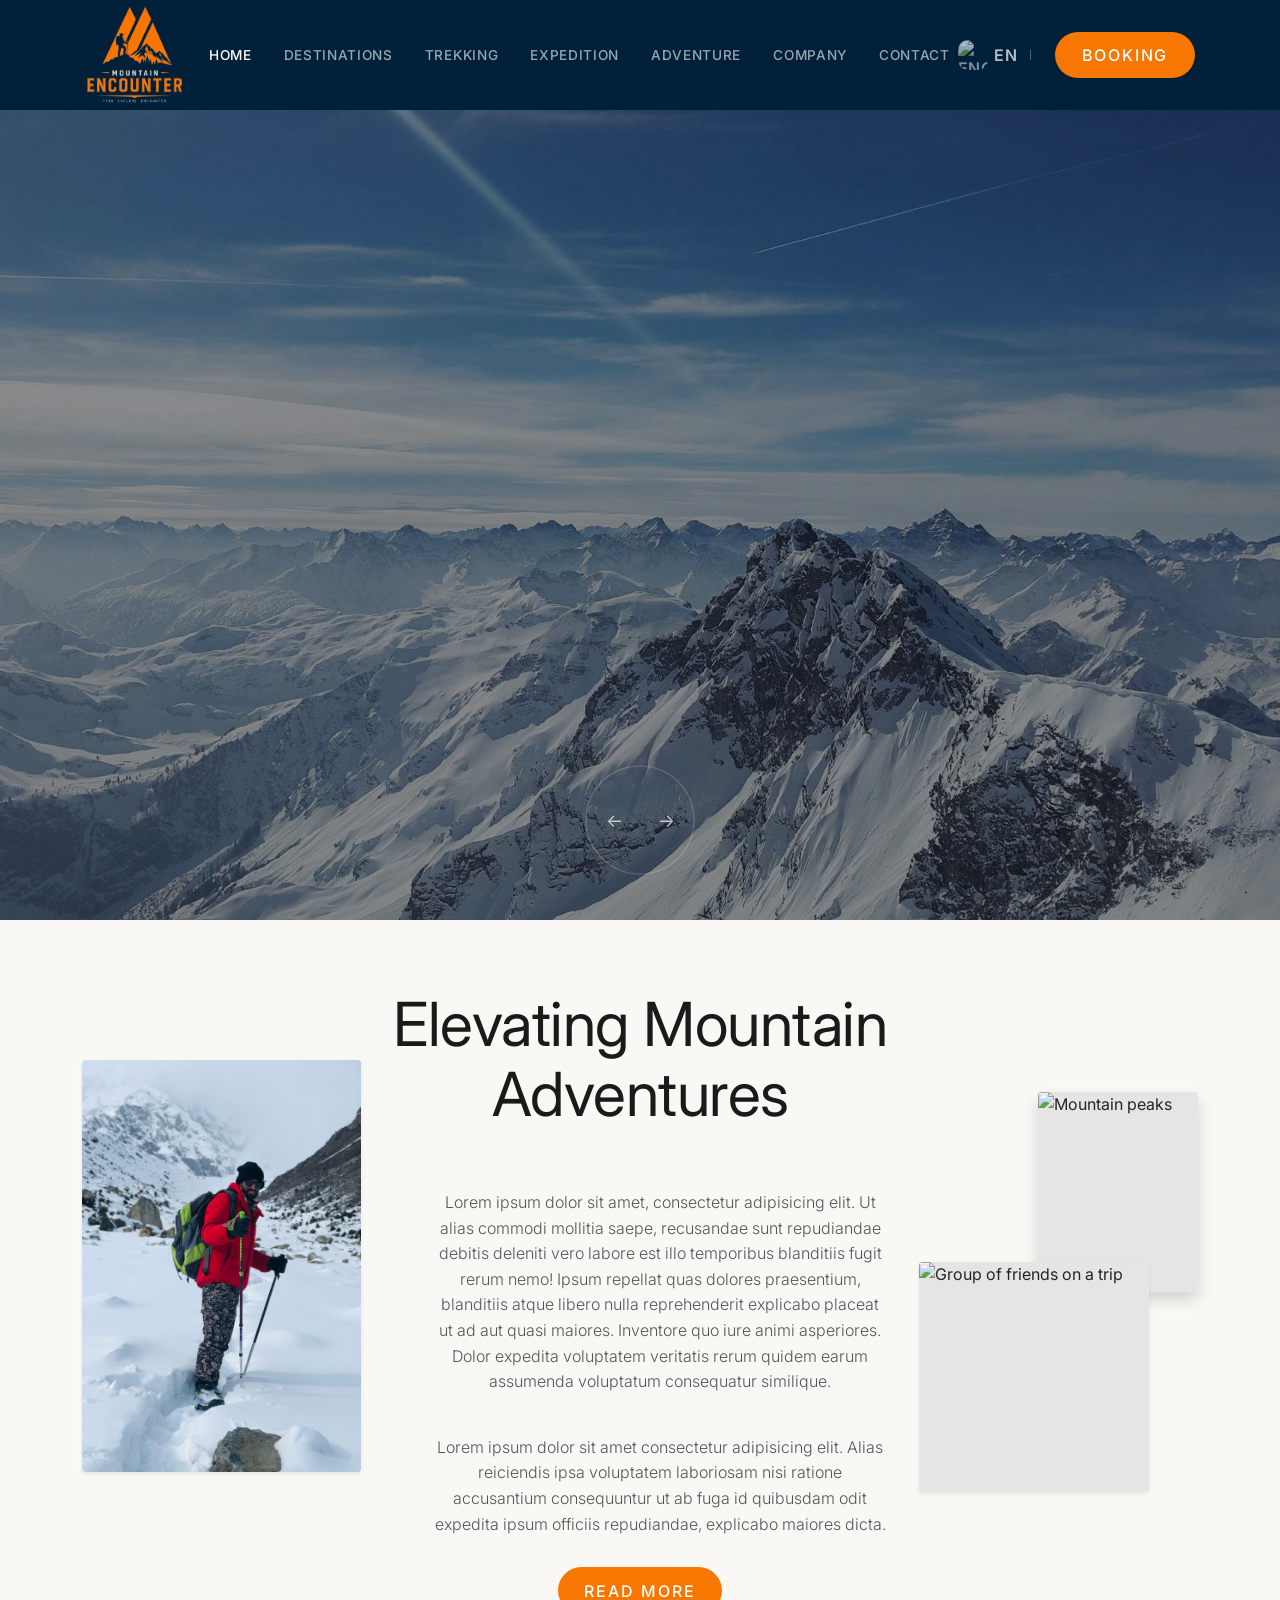
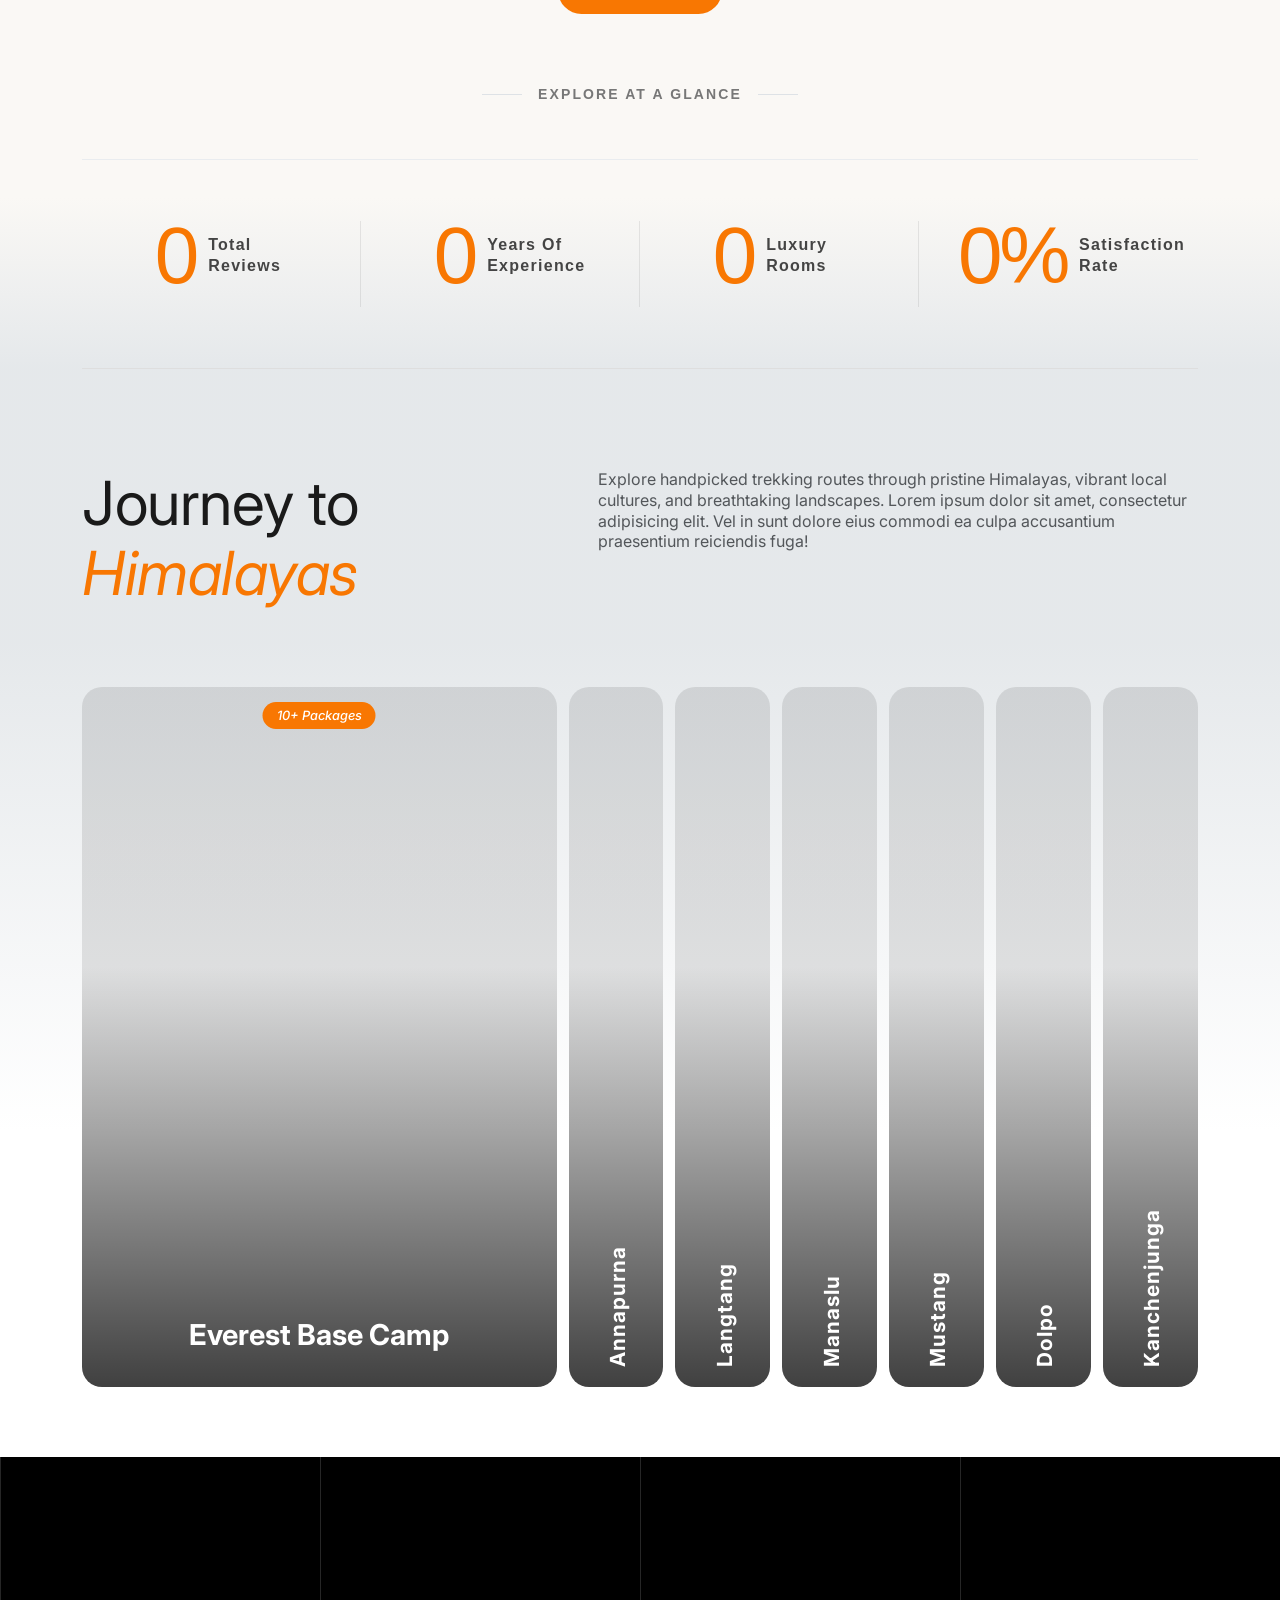
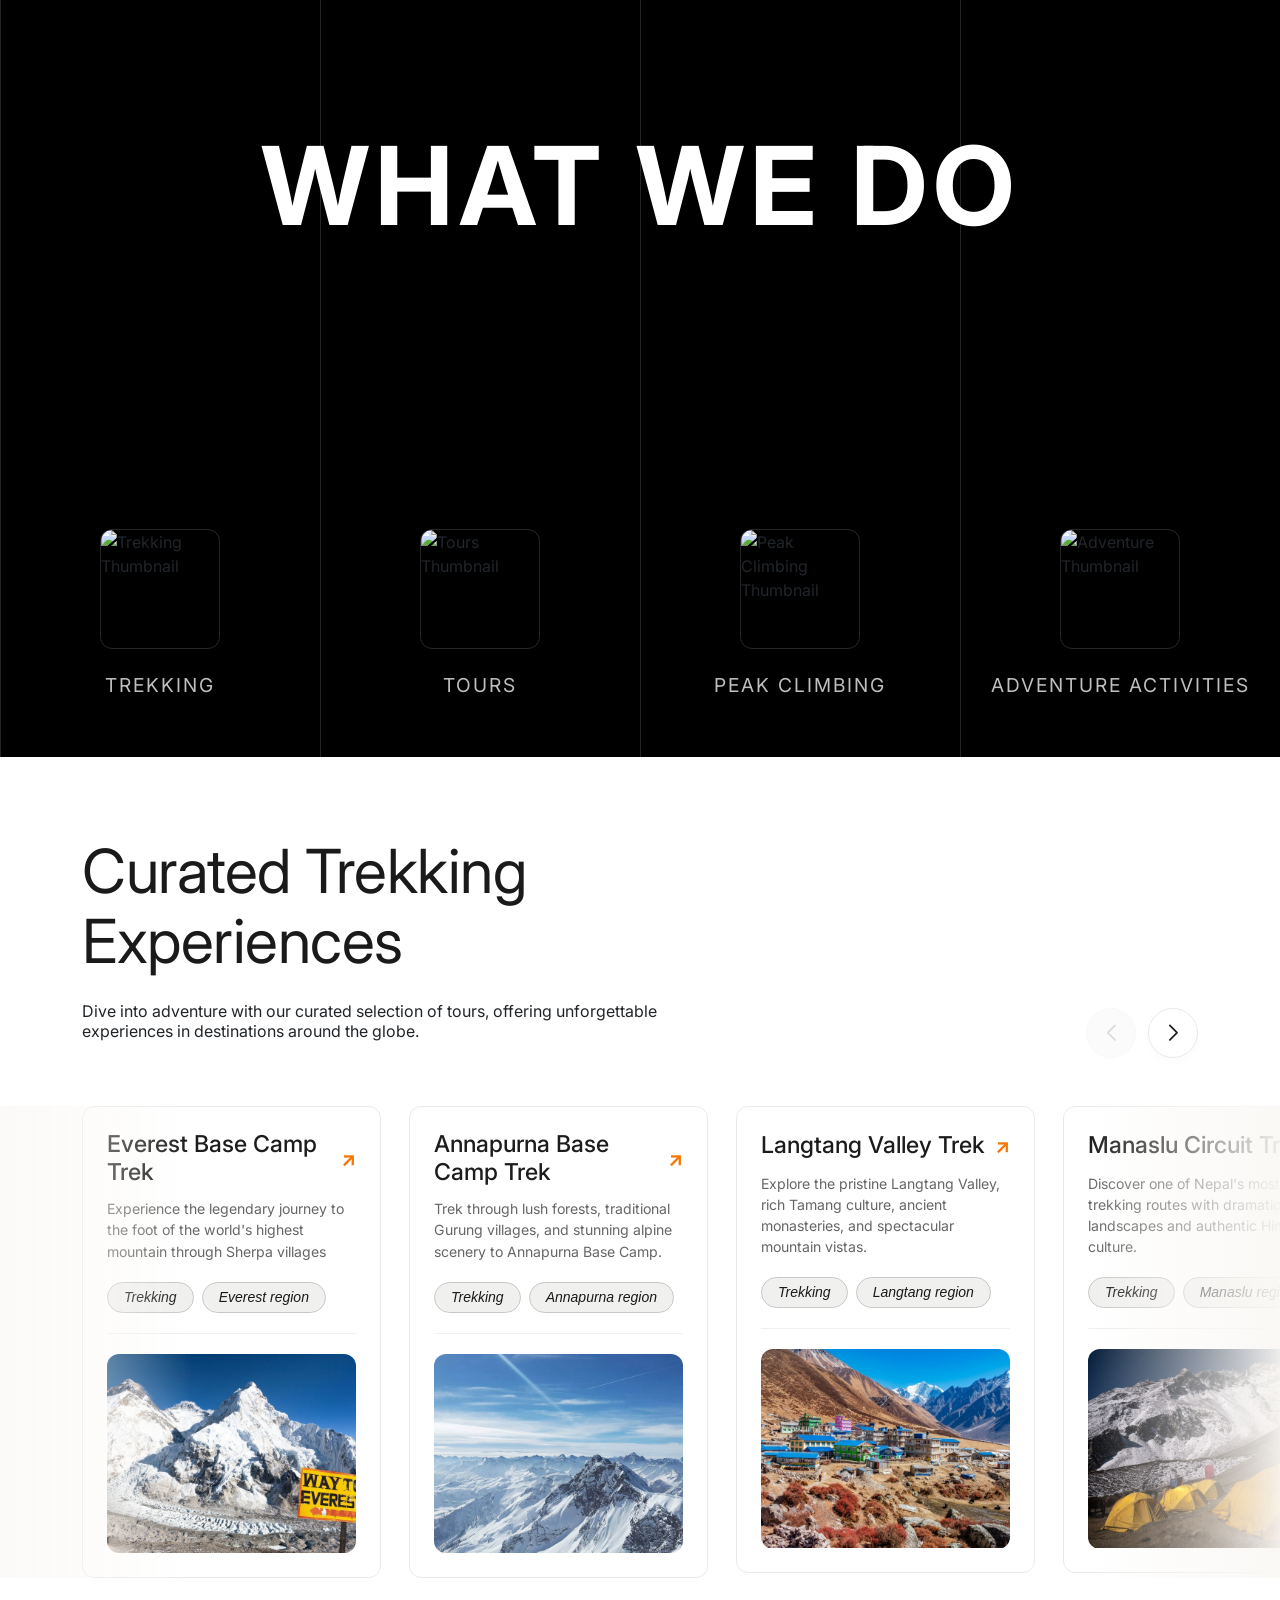
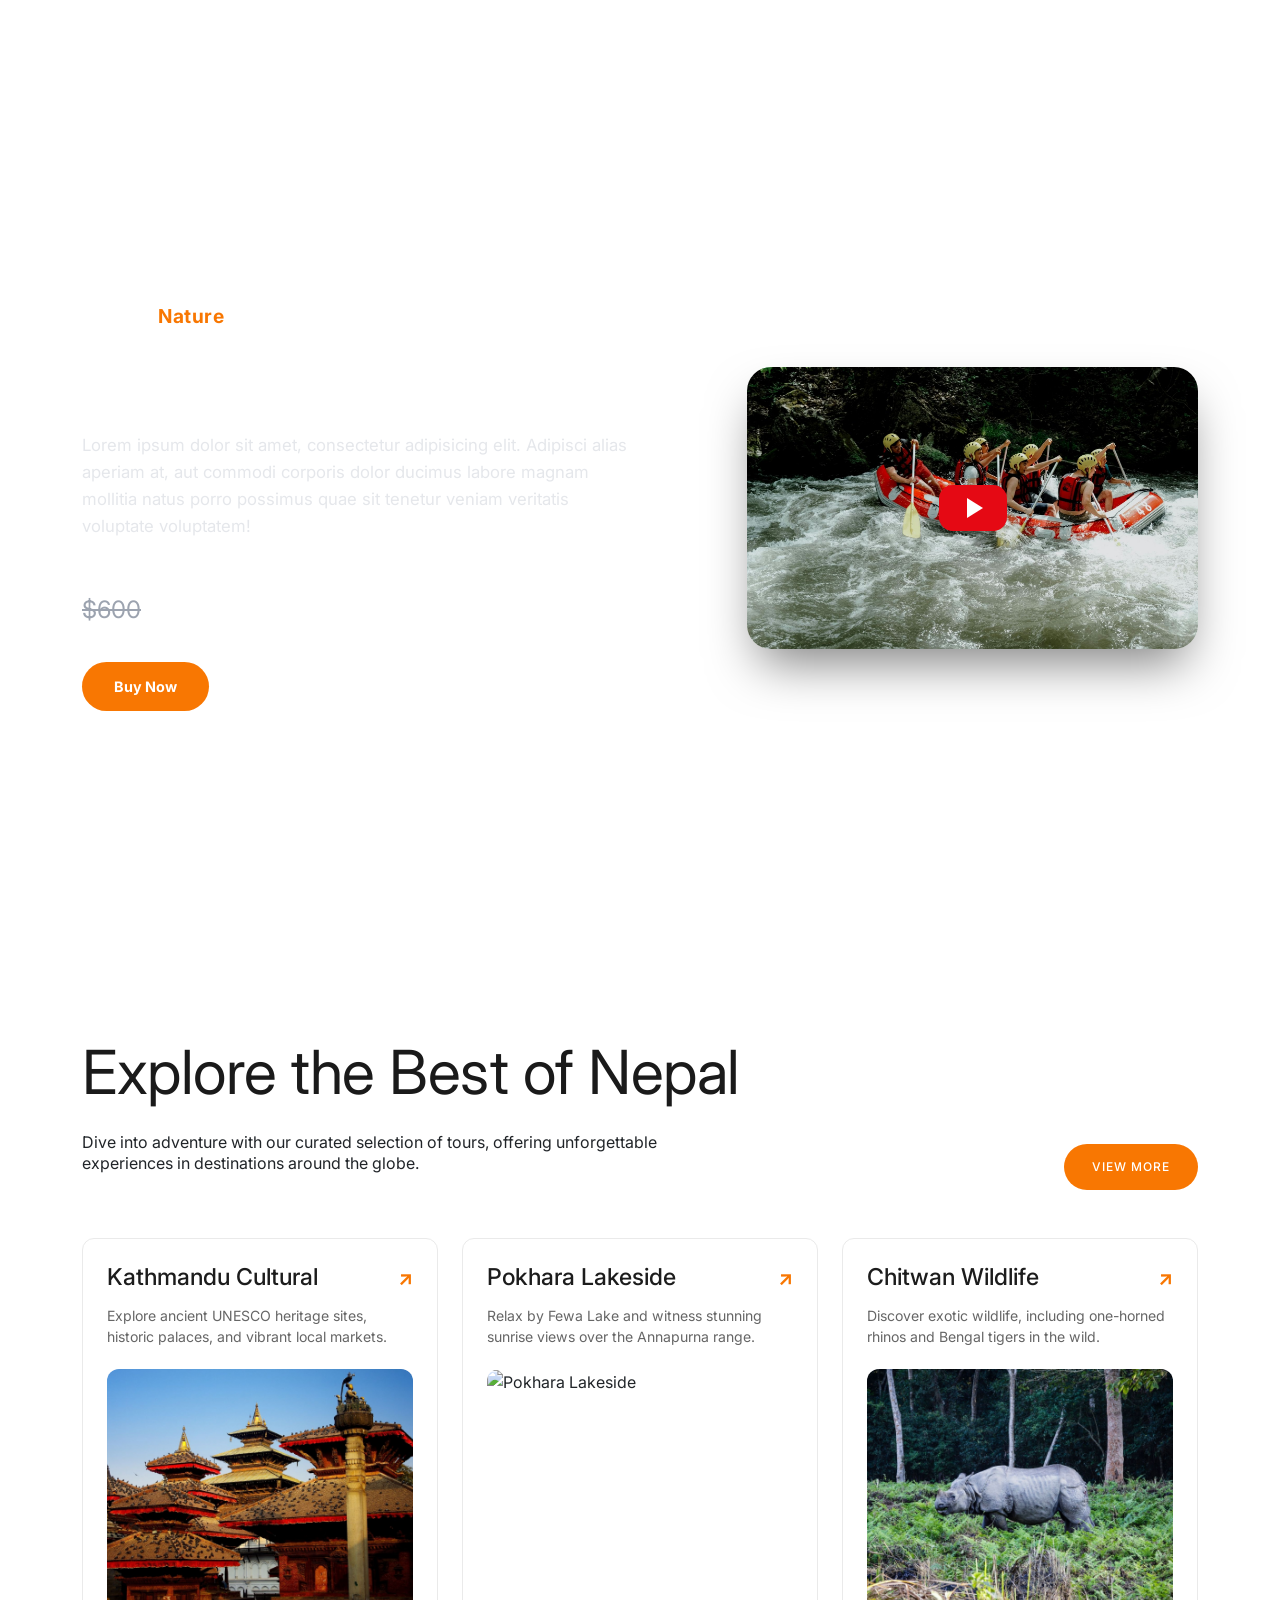
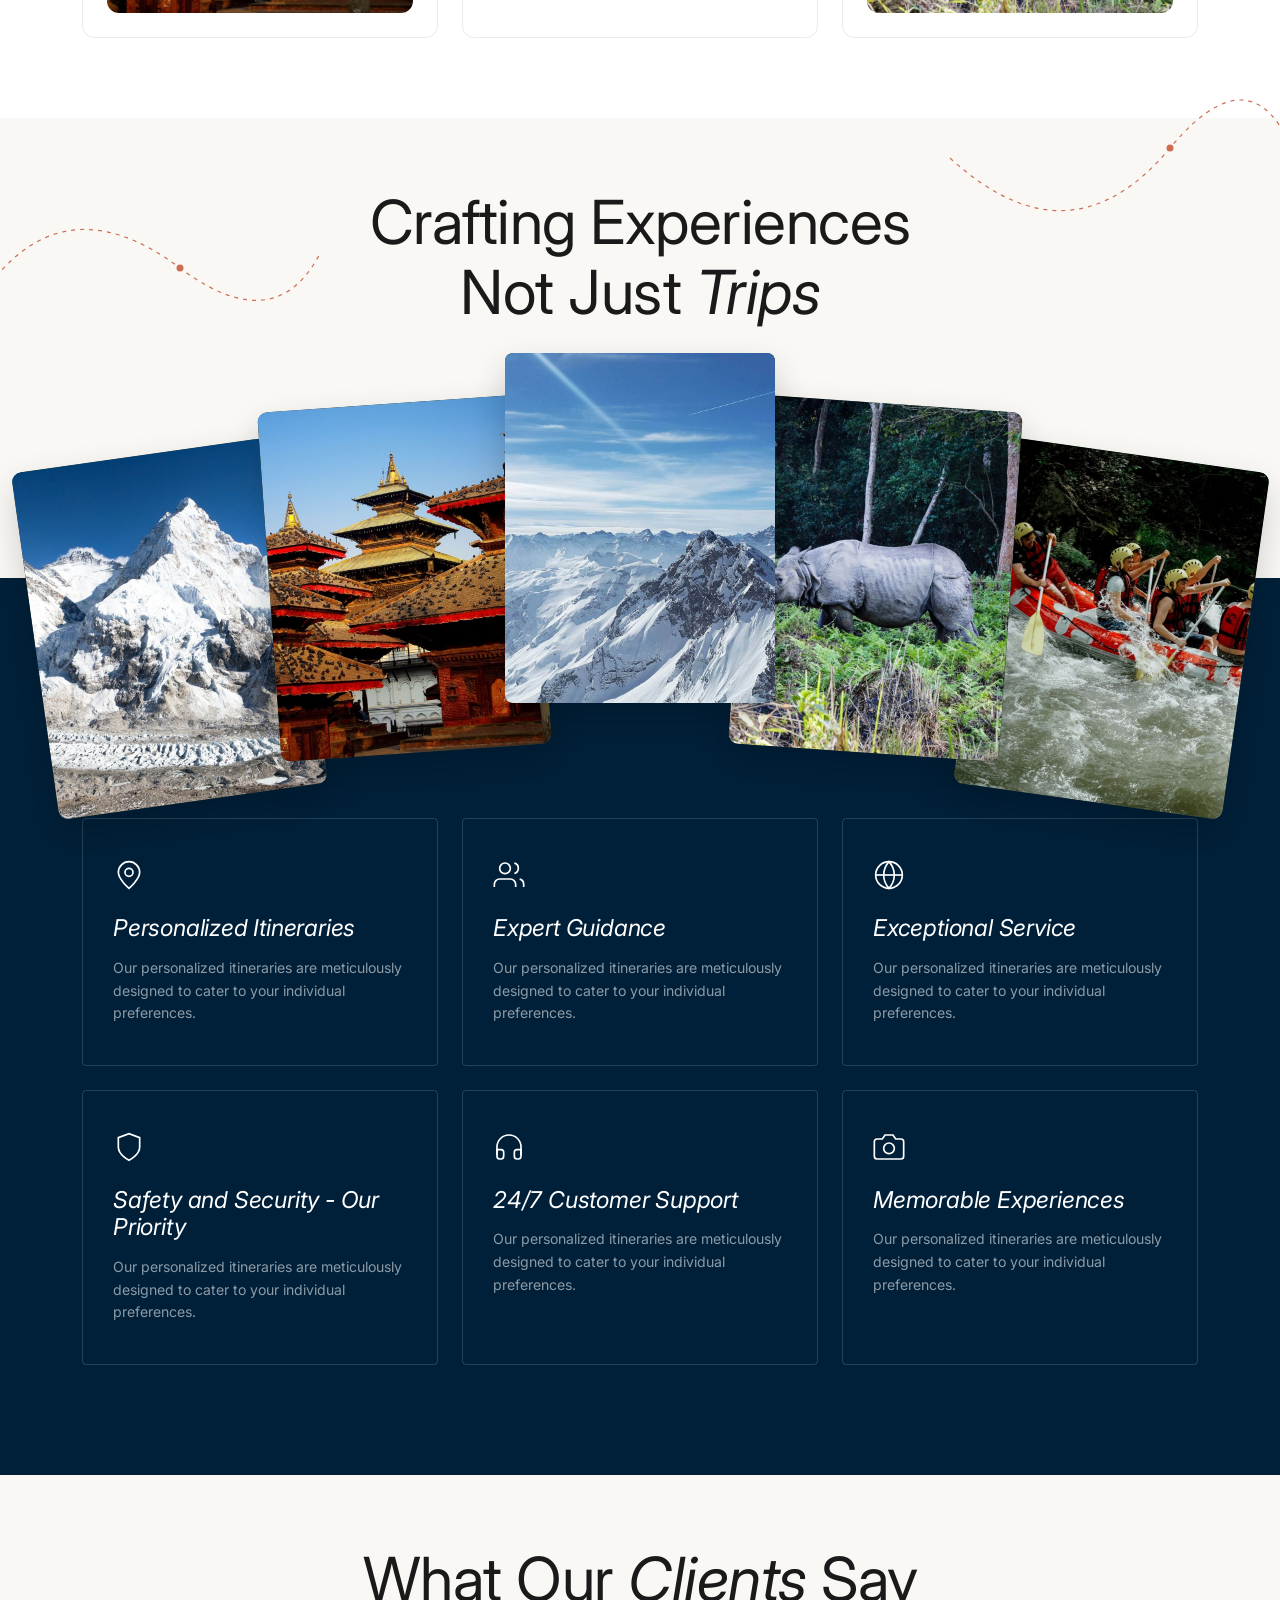
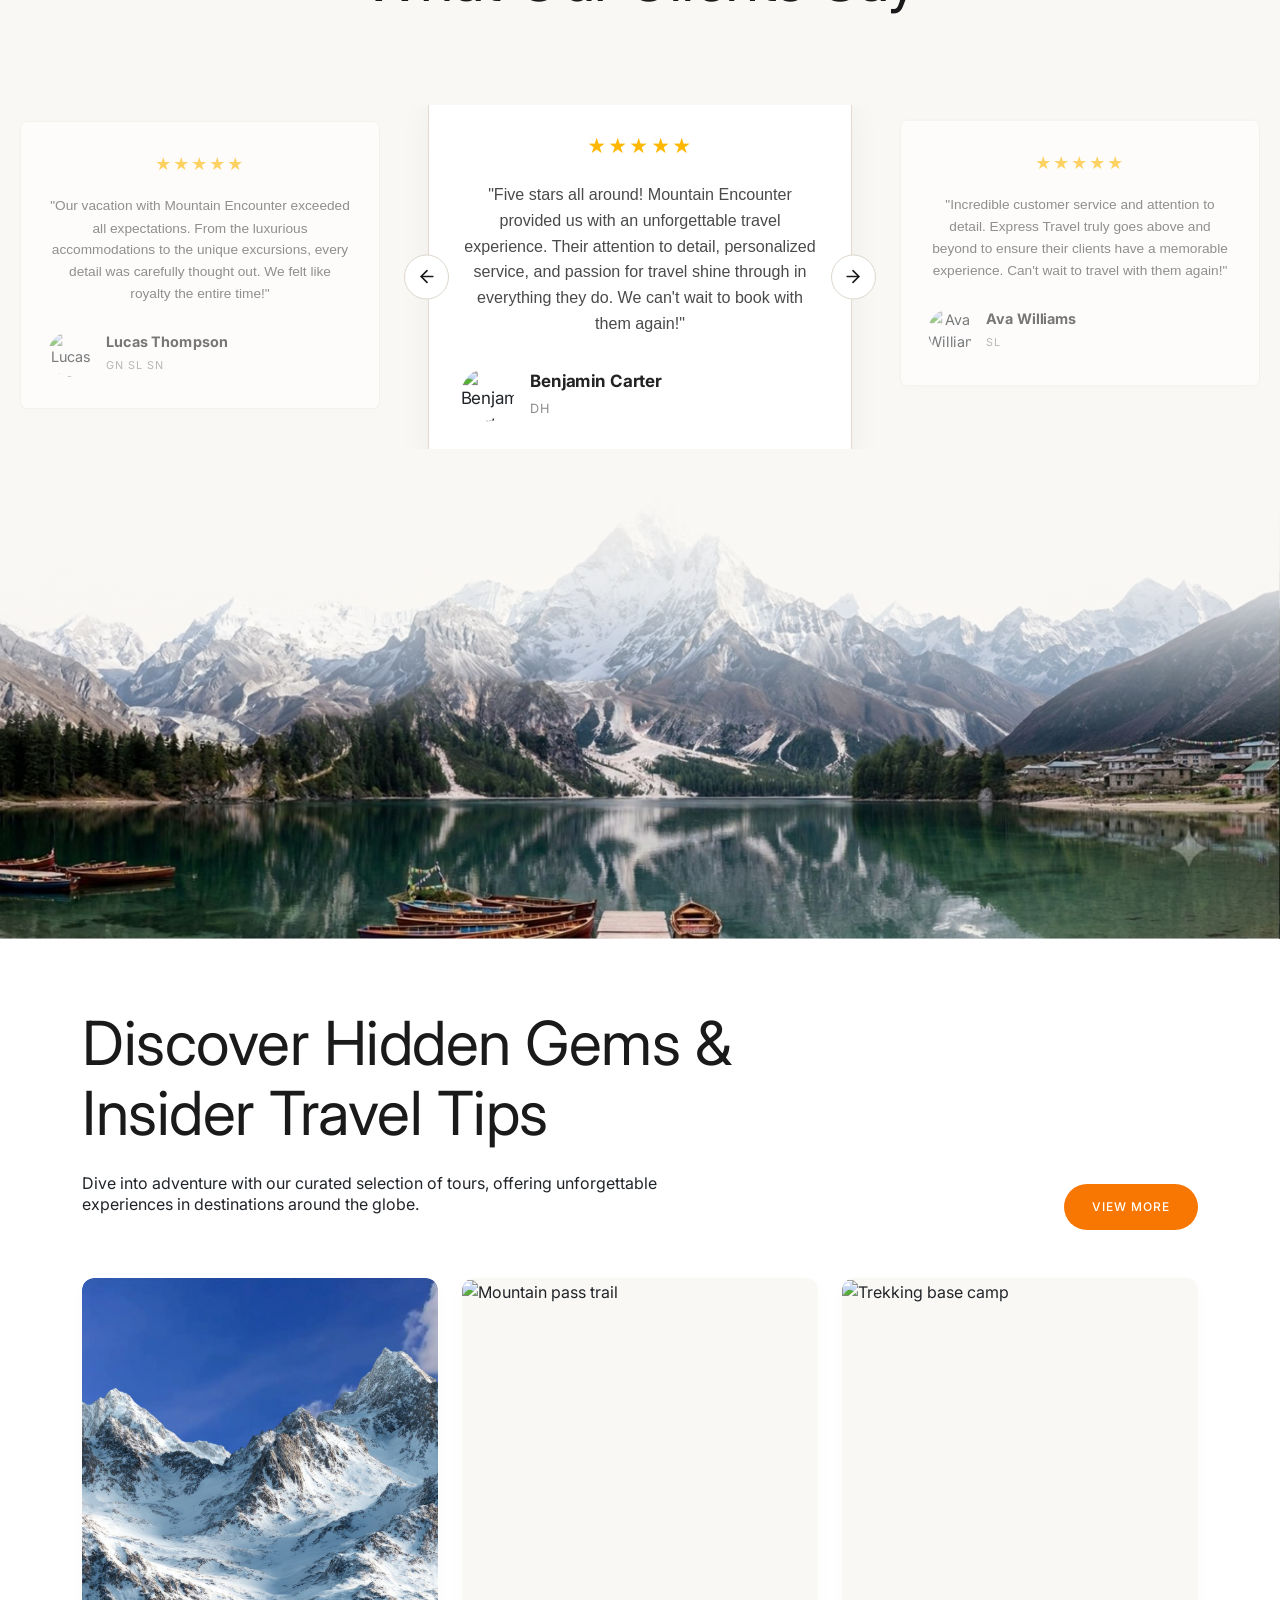
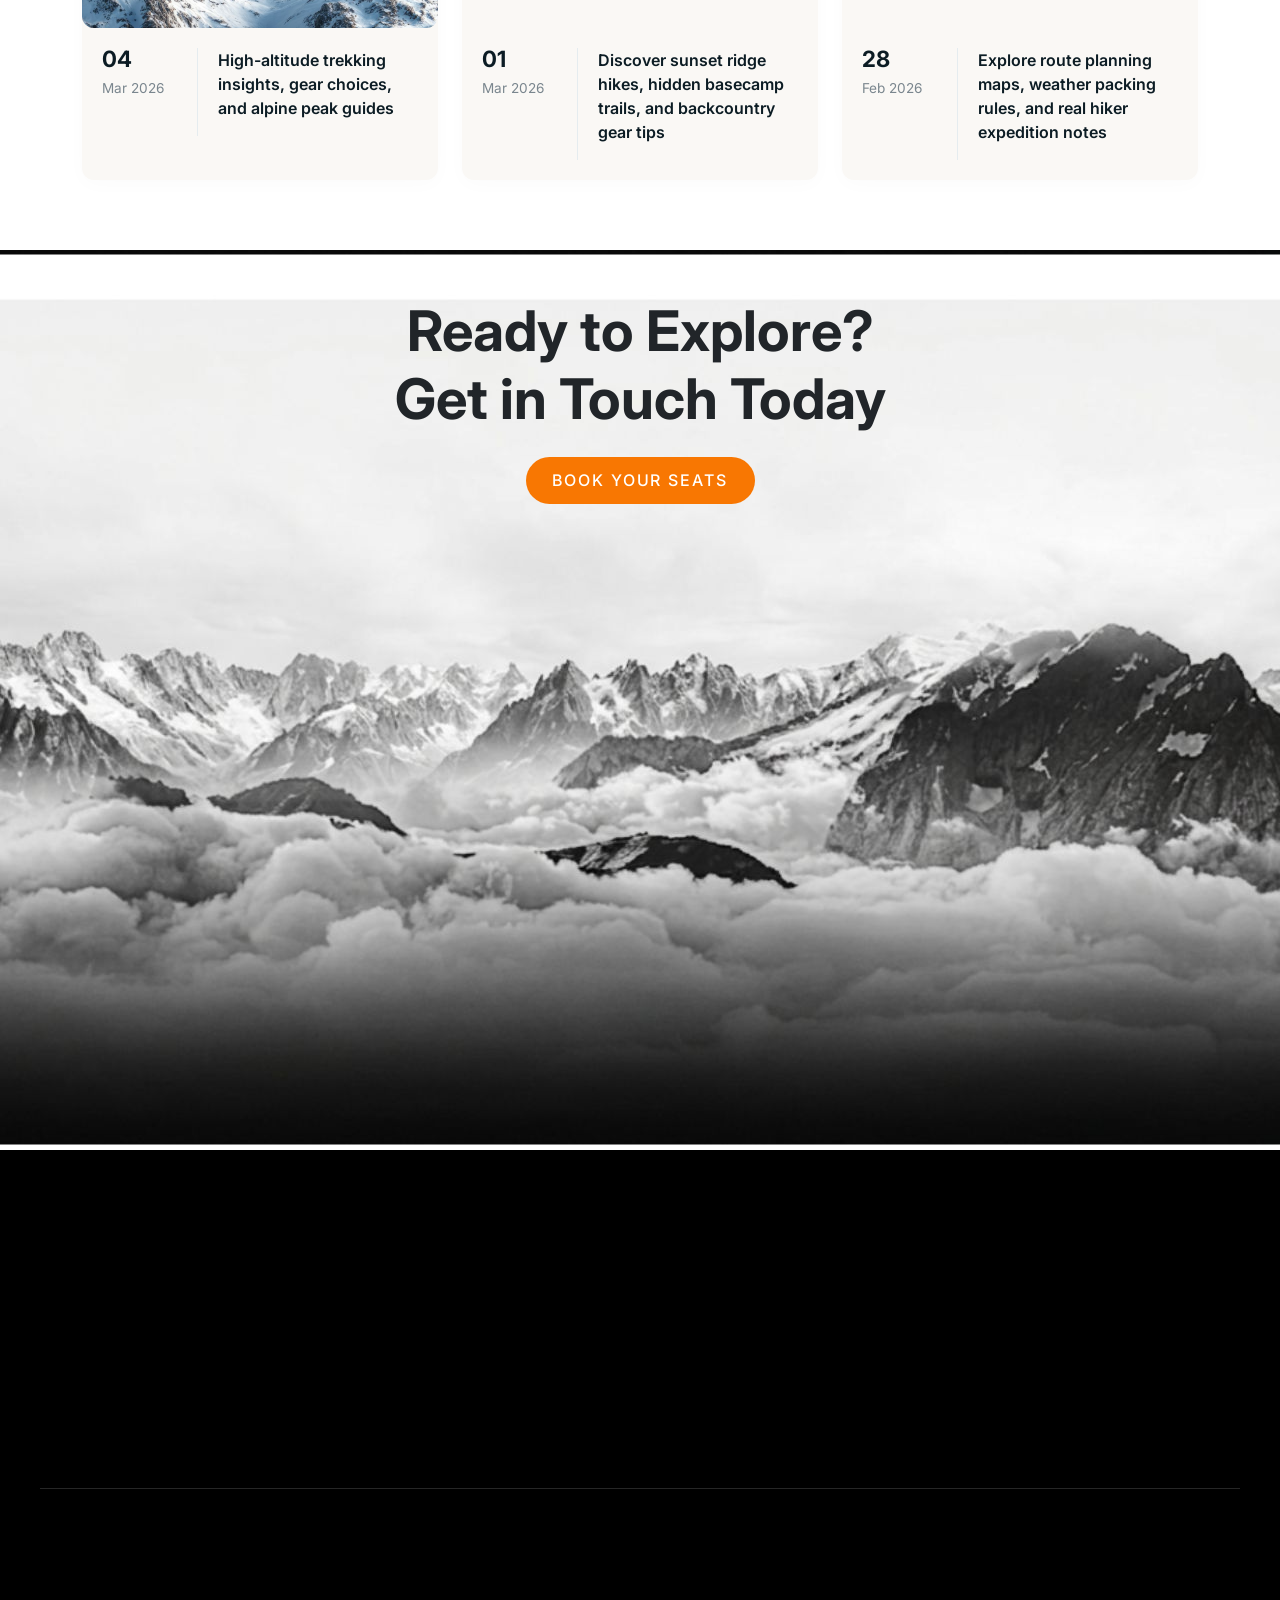
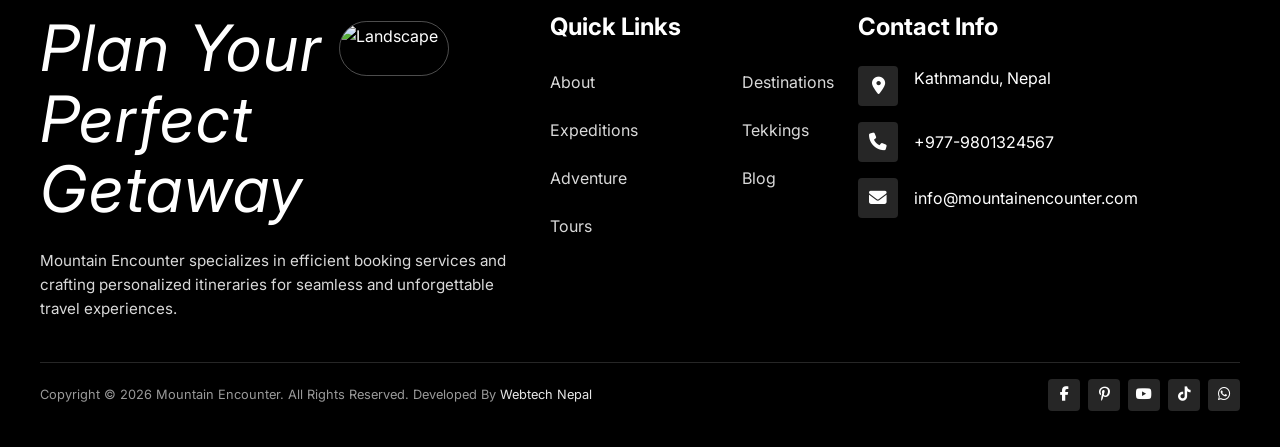
==== commit 288cb2d9: "new changes and page" ====
--- a/index.html
+++ b/index.html
@@ -9,6 +9,8 @@
     <link href="https://cdn.jsdelivr.net/npm/bootstrap@5.3.2/dist/css/bootstrap.min.css" rel="stylesheet">
     <!-- Swiper 11 CSS -->
     <link rel="stylesheet" href="https://cdn.jsdelivr.net/npm/swiper@11/swiper-bundle.min.css" />
+    <link rel="stylesheet" href="https://cdnjs.cloudflare.com/ajax/libs/font-awesome/6.5.0/css/all.min.css">
+    <link rel="stylesheet" href="https://cdnjs.cloudflare.com/ajax/libs/aos/2.3.4/aos.css" />
     <!-- Google Fonts -->
     <link rel="preconnect" href="https://fonts.googleapis.com">
     <link rel="preconnect" href="https://fonts.gstatic.com" crossorigin>
@@ -48,7 +50,14 @@
                 <div class="collapse navbar-collapse" id="explorDesktopNavbar">
                     <ul class="navbar-nav central-links">
                         <li class="nav-item"><a class="nav-link active" href="#">Home</a></li>
-                        <li class="nav-item"><a class="nav-link" href="#">Destinations</a></li>
+                        <li class="nav-item dropdown-wrapper">
+                            <a class="nav-link dropdown-toggle" href="#">Destinations</a>
+                            <ul class="custom-dropdown">
+                                <li><a href="#">Nepal</a></li>
+                                <li><a href="#">Tibet</a></li>
+                                <li><a href="#">Bhutan</a></li>
+                            </ul>
+                        </li>
 
                         <li class="nav-item mega-dropdown-wrapper">
                             <a class="nav-link dropdown-toggle" href="#">Trekking</a>
@@ -122,19 +131,19 @@
                                             <li><a href="#" class="trek-destination-item trek-item-active"
                                                     data-peak-view="https://images.unsplash.com/photo-1464822759023-fed622ff2c3b?q=80&w=800"
                                                     data-trek-name="Island Peak Climbing" data-duration="14 Days"
-                                                    data-level="Strenuous" data-elev="6,189m">Island Peak</a></li>
+                                                    data-level="Strenuous" data-elev="6,189m">8000m Peaks</a></li>
                                             <li><a href="#" class="trek-destination-item"
                                                     data-peak-view="https://images.unsplash.com/photo-1505245208761-ba872912fac0?q=80&w=800"
                                                     data-trek-name="Mera Peak Climbing" data-duration="17 Days"
-                                                    data-level="Moderate" data-elev="6,476m">Mera Peak</a></li>
+                                                    data-level="Moderate" data-elev="6,476m">7000m Peaks</a></li>
                                             <li><a href="#" class="trek-destination-item"
                                                     data-peak-view="https://images.unsplash.com/photo-1527631746610-bca00a040d60?q=80&w=800"
                                                     data-trek-name="Lobuche East Climbing" data-duration="15 Days"
-                                                    data-level="Strenuous" data-elev="6,119m">Lobuche East</a></li>
+                                                    data-level="Strenuous" data-elev="6,119m">6000m Peaks</a></li>
                                             <li><a href="#" class="trek-destination-item"
                                                     data-peak-view="https://images.unsplash.com/photo-1539635278303-d4002c07eae3?q=80&w=800"
                                                     data-trek-name="Yala Peak Expedition" data-duration="11 Days"
-                                                    data-level="Easy" data-elev="5,520m">Yala Peak</a></li>
+                                                    data-level="Easy" data-elev="5,520m">5000m Peaks</a></li>
                                             <li class="trek-global-link"><a href="#">View All Expeditions</a></li>
                                         </ul>
                                     </div>
@@ -164,7 +173,6 @@
                             <a class="nav-link dropdown-toggle" href="#">Company</a>
                             <ul class="custom-dropdown">
                                 <li><a href="#">About Us</a></li>
-                                <li><a href="#">Tours</a></li>
                                 <li><a href="#">Blog</a></li>
                                 <li><a href="#">Reviews</a></li>
                             </ul>
@@ -210,7 +218,19 @@
                 <div class="mobile-nav-links mb-4">
                     <ul class="navbar-nav">
                         <li class="nav-item"><a class="nav-link active" href="#">Home</a></li>
-                        <li class="nav-item"><a class="nav-link" href="#">Destinations</a></li>
+                        <li class="nav-item mobile-dropdown">
+                            <a class="nav-link dropdown-toggle" href="#" data-bs-toggle="collapse"
+                                data-bs-target="#mobileCompanyDropdown" aria-expanded="false">
+                                Destinations
+                            </a>
+                            <div class="collapse mobile-submenu ps-3" id="mobileCompanyDropdown">
+                                <ul class="navbar-nav list-unstyled pt-1">
+                                    <li><a class="nav-link py-1" href="#">Nepal</a></li>
+                                    <li><a class="nav-link py-1" href="#">Tibet</a></li>
+                                    <li><a class="nav-link py-1" href="#">Bhutan</a></li>
+                                </ul>
+                            </div>
+                        </li>
 
                         <li class="nav-item mobile-dropdown">
                             <a class="nav-link dropdown-toggle" href="#" data-bs-toggle="collapse"
@@ -219,14 +239,14 @@
                             </a>
                             <div class="collapse mobile-submenu ps-3" id="mobileTrekDropdown">
                                 <ul class="navbar-nav list-unstyled pt-1">
-                                    <li><a class="nav-link py-1" href="#">Langtang Region</a></li>
-                                    <li><a class="nav-link py-1" href="#">Everest Region</a></li>
-                                    <li><a class="nav-link py-1" href="#">Kanchenjunga Region</a></li>
-                                    <li><a class="nav-link py-1" href="#">Dhaulagiri Region</a></li>
-                                    <li><a class="nav-link py-1" href="#">Makalu Region</a></li>
-                                    <li><a class="nav-link py-1" href="#">Annapurna Region</a></li>
-                                    <li><a class="nav-link py-1" href="#">Manaslu Region</a></li>
-                                    <li><a class="nav-link py-1 fw-bold " href="#">View All Trekking</a></li>
+                                    <li><a class="nav-link " href="#">Langtang Region</a></li>
+                                    <li><a class="nav-link " href="#">Everest Region</a></li>
+                                    <li><a class="nav-link " href="#">Kanchenjunga Region</a></li>
+                                    <li><a class="nav-link " href="#">Dhaulagiri Region</a></li>
+                                    <li><a class="nav-link " href="#">Makalu Region</a></li>
+                                    <li><a class="nav-link " href="#">Annapurna Region</a></li>
+                                    <li><a class="nav-link " href="#">Manaslu Region</a></li>
+                                    <li><a class="nav-link  fw-bold " href="#">View All Trekking</a></li>
                                 </ul>
                             </div>
                         </li>
@@ -238,10 +258,10 @@
                             </a>
                             <div class="collapse mobile-submenu ps-3" id="mobileExpDropdown">
                                 <ul class="navbar-nav list-unstyled pt-1">
-                                    <li><a class="nav-link py-1" href="#">Island Peak</a></li>
-                                    <li><a class="nav-link py-1" href="#">Mera Peak</a></li>
-                                    <li><a class="nav-link py-1" href="#">Lobuche East</a></li>
-                                    <li><a class="nav-link py-1" href="#">Yala Peak</a></li>
+                                    <li><a class="nav-link py-1" href="#">8000m Peaks</a></li>
+                                    <li><a class="nav-link py-1" href="#">7000m Peeaks</a></li>
+                                    <li><a class="nav-link py-1" href="#">6000m Peeaks</a></li>
+                                    <li><a class="nav-link py-1" href="#">5000m Peeaks</a></li>
                                     <li><a class="nav-link py-1 fw-bold" href="#">View All Expeditions</a></li>
                                 </ul>
                             </div>
@@ -258,7 +278,6 @@
                                 <ul class="navbar-nav list-unstyled pt-1">
                                     <li><a class="nav-link py-1" href="#">About Us</a></li>
                                     <li><a class="nav-link py-1" href="#">Tours</a></li>
-                                    <li><a class="nav-link py-1" href="#">Blog</a></li>
                                     <li><a class="nav-link py-1" href="#">Reviews</a></li>
                                 </ul>
                             </div>
@@ -283,7 +302,7 @@
             <div class="swiper-wrapper">
 
                 <div class="swiper-slide isl-slide-item"
-                    style="background-image: url('https://images.unsplash.com/photo-1507525428034-b723cf961d3e?auto=format&fit=crop&w=1920&q=80');">
+                    style="background-image: url('assets/images/1.jpg');">
                     <div class="isl-slide-content">
                         <div class="isl-sub-title">Unlock Your Perfect Getaway</div>
                         <h1 class="isl-main-title">Amazing Island Tours At<br>Discounted Prices!</h1>
@@ -295,7 +314,7 @@
                 </div>
 
                 <div class="swiper-slide isl-slide-item"
-                    style="background-image: url('https://images.unsplash.com/photo-1439066615861-d1af74d74000?auto=format&fit=crop&w=1920&q=80');">
+                    style="background-image: url('assets/images/2.jpg');">
                     <div class="isl-slide-content">
                         <div class="isl-sub-title">Discover Hidden Paradises</div>
                         <h1 class="isl-main-title">Explore The Deep Crystal<br>Blue Oceans</h1>
@@ -307,7 +326,7 @@
                 </div>
 
                 <div class="swiper-slide isl-slide-item"
-                    style="background-image: url('https://images.unsplash.com/photo-1506929562872-bb421503ef21?auto=format&fit=crop&w=1920&q=80');">
+                    style="background-image: url('assets/images/4.jpg');">
                     <div class="isl-slide-content">
                         <div class="isl-sub-title">Luxury Meets Adventure</div>
                         <h1 class="isl-main-title">Unforgettable Summer<br>Memories Await</h1>
@@ -337,188 +356,177 @@
    ABOUT US SECTION
    ========================================================================== -->
     <section class="exp-abt-section">
-        <div class="container">
-            <div class="abt-row">
-
-                <!-- Left Asymmetric Images Column -->
-                <div class="exp-abt-img-col-left d-none d-md-block">
-                    <div class="exp-abt-img-wrap-left">
-                        <!-- Tall Background Image -->
-                        <div class="exp-abt-img-tall">
-                            <img src="assets/images/about.png" alt="Travelers by water">
-                        </div>
-                    </div>
-                </div>
-
-                <!-- Center Text Content Column -->
-                <div class="exp-abt-content-col">
-                    <h2 class="nt-section-title">
-                        Elevating Mountain Adventures
-                    </h2>
-                    <p>
-                        Lorem ipsum dolor sit amet, consectetur adipisicing elit. Ut alias commodi mollitia saepe,
-                        recusandae sunt repudiandae debitis deleniti vero labore est illo temporibus blanditiis fugit
-                        rerum nemo! Ipsum repellat quas dolores praesentium, blanditiis atque libero nulla reprehenderit
-                        explicabo placeat ut ad aut quasi maiores. Inventore quo iure animi asperiores. Dolor expedita
-                        voluptatem veritatis rerum quidem earum assumenda voluptatum consequatur similique.
-                    </p>
-                    <p>Lorem ipsum dolor sit amet consectetur adipisicing elit. Alias reiciendis ipsa voluptatem
-                        laboriosam nisi ratione accusantium consequuntur ut ab fuga id quibusdam odit expedita ipsum
-                        officiis repudiandae, explicabo maiores dicta.</p>
-                    <a href="#readmore" class="explor-btn-book">Read More</a>
-                </div>
-
-                <!-- Right Asymmetric Images Column -->
-                <div class="exp-abt-img-col-right">
-                    <div class="exp-abt-img-wrap-right">
-                        <!-- Higher Overlapping Background Image -->
-                        <div class="exp-abt-img-overlap-high">
-                            <img src="https://images.unsplash.com/photo-1464822759023-fed622ff2c3b?q=80&w=600"
-                                alt="Mountain peaks">
-                        </div>
-                        <!-- Main Forward Lower Image -->
-                        <div class="exp-abt-img-square">
-                            <img src="https://images.unsplash.com/photo-1539635278303-d4002c07eae3?q=80&w=600"
-                                alt="Group of friends on a trip">
-                        </div>
-                    </div>
-                </div>
-
-            </div>
-        </div>
-    </section>
+    <div class="container">
+        <div class="abt-row">
+
+            <div class="exp-abt-img-col-left d-none d-md-block" data-aos="fade-right" data-aos-once="true">
+                <div class="exp-abt-img-wrap-left">
+                    <div class="exp-abt-img-tall">
+                        <img src="assets/images/about.png" alt="Travelers by water">
+                    </div>
+                </div>
+            </div>
+
+            <div class="exp-abt-content-col" data-aos="fade-up" data-aos-delay="200" data-aos-once="true">
+                <h2 class="nt-section-title">
+                    Elevating Mountain Adventures
+                </h2>
+                <p>
+                    Lorem ipsum dolor sit amet, consectetur adipisicing elit. Ut alias commodi mollitia saepe,
+                    recusandae sunt repudiandae debitis deleniti vero labore est illo temporibus blanditiis fugit
+                    rerum nemo! Ipsum repellat quas dolores praesentium, blanditiis atque libero nulla reprehenderit
+                    explicabo placeat ut ad aut quasi maiores. Inventore quo iure animi asperiores. Dolor expedita
+                    voluptatem veritatis rerum quidem earum assumenda voluptatum consequatur similique.
+                </p>
+                <p>Lorem ipsum dolor sit amet consectetur adipisicing elit. Alias reiciendis ipsa voluptatem
+                    laboriosam nisi ratione accusantium consequuntur ut ab fuga id quibusdam odit expedita ipsum
+                    officiis repudiandae, explicabo maiores dicta.</p>
+                <a href="#readmore" class="explor-btn-book">Read More</a>
+            </div>
+
+            <div class="exp-abt-img-col-right" data-aos="fade-left" data-aos-delay="400" data-aos-once="true">
+                <div class="exp-abt-img-wrap-right">
+                    <div class="exp-abt-img-overlap-high">
+                        <img src="https://images.unsplash.com/photo-1464822759023-fed622ff2c3b?q=80&w=600"
+                            alt="Mountain peaks">
+                    </div>
+                    <div class="exp-abt-img-square">
+                        <img src="https://images.unsplash.com/photo-1539635278303-d4002c07eae3?q=80&w=600"
+                            alt="Group of friends on a trip">
+                    </div>
+                </div>
+            </div>
+
+        </div>
+    </div>
+</section>
 
     <!-- ==========================================================================
    GLANCE / STATS SECTION
    ========================================================================== -->
     <section class="resort-glance-section">
-        <div class="container">
-
-            <div class="glance-header">
-                <span class="resort-glance-line"></span>
-                <span class="resort-glance-sub">Explore At A Glance</span>
-                <span class="resort-glance-line"></span>
-            </div>
-
-            <div class="glance-grid">
-
-                <div class="resort-glance-col">
-                    <div class="glance-item-box">
-                        <span class="resort-glance-num" data-target="83">83</span>
-                        <span class="resort-glance-lbl">Total Reviews</span>
-                    </div>
-                </div>
-
-                <div class="resort-glance-col">
-                    <div class="glance-item-box">
-                        <span class="resort-glance-num" data-target="42">42</span>
-                        <span class="resort-glance-lbl">Years Of Experience</span>
-                    </div>
-                </div>
-
-                <div class="resort-glance-col">
-                    <div class="glance-item-box">
-                        <span class="resort-glance-num" data-target="67">67</span>
-                        <span class="resort-glance-lbl">Luxury Rooms</span>
-                    </div>
-                </div>
-
-                <div class="resort-glance-col">
-                    <div class="glance-item-box">
-                        <span class="resort-glance-num" data-target="98">98%</span>
-                        <span class="resort-glance-lbl">Satisfaction Rate</span>
-                    </div>
-                </div>
-
-            </div>
-        </div>
-    </section>
+    <div class="container">
+
+        <div class="glance-header" data-aos="fade-in" data-aos-once="true">
+            <span class="resort-glance-line"></span>
+            <span class="resort-glance-sub">Explore At A Glance</span>
+            <span class="resort-glance-line"></span>
+        </div>
+
+        <div class="glance-grid">
+
+            <div class="resort-glance-col" data-aos="fade-up" data-aos-delay="100" data-aos-once="true">
+                <div class="glance-item-box">
+                    <span class="resort-glance-num" data-target="83">0</span>
+                    <span class="resort-glance-lbl">Total Reviews</span>
+                </div>
+            </div>
+
+            <div class="resort-glance-col" data-aos="fade-up" data-aos-delay="200" data-aos-once="true">
+                <div class="glance-item-box">
+                    <span class="resort-glance-num" data-target="42">0</span>
+                    <span class="resort-glance-lbl">Years Of Experience</span>
+                </div>
+            </div>
+
+            <div class="resort-glance-col" data-aos="fade-up" data-aos-delay="300" data-aos-once="true">
+                <div class="glance-item-box">
+                    <span class="resort-glance-num" data-target="67">0</span>
+                    <span class="resort-glance-lbl">Luxury Rooms</span>
+                </div>
+            </div>
+
+            <div class="resort-glance-col" data-aos="fade-up" data-aos-delay="400" data-aos-once="true">
+                <div class="glance-item-box">
+                    <span class="resort-glance-num" data-target="98">0%</span>
+                    <span class="resort-glance-lbl">Satisfaction Rate</span>
+                </div>
+            </div>
+
+        </div>
+    </div>
+</section>
 
     <section class="region-section">
-        <div class="container">
-            <div class="nt-section-header d-flex flex-column flex-md-row justify-content-md-between align-items-start">
-                <h2 class="nt-section-title mb-2">Journey to <span>Himalayas</span></h2>
-                <p class="nt-section-desc m-0 text-muted">Explore handpicked trekking routes through pristine Himalayas,
-                    vibrant local cultures, and breathtaking landscapes. Lorem ipsum dolor sit amet, consectetur
-                    adipisicing elit. Vel in sunt dolore eius commodi ea culpa accusantium praesentium reiciendis fuga!
-                </p>
-            </div>
-            <div class="nepal-trek-gallery-wrapper">
-
-                <div class="nt-gallery-card active"
-                    style="background-image: url('https://images.unsplash.com/photo-1544735716-392fe2489ffa?auto=format&fit=crop&w=800&q=80');">
-
-                    <div class="nt-badge-top-center">10+ Packages</div>
-                    <div class="nt-collapsed-title">Everest</div>
-                    <div class="nt-expanded-content">
-                        <h3 class="nt-main-title">Everest Base Camp</h3>
-                    </div>
-                </div>
-
-                <div class="nt-gallery-card"
-                    style="background-image: url('https://images.unsplash.com/photo-1585016495481-91613a3ab1bc?auto=format&fit=crop&w=800&q=80');">
-
-                    <div class="nt-badge-top-center">08+ Packages</div>
-                    <div class="nt-collapsed-title">Annapurna</div>
-                    <div class="nt-expanded-content">
-                        <h3 class="nt-main-title">Annapurna Circuit</h3>
-                    </div>
-                </div>
-
-                <div class="nt-gallery-card"
-                    style="background-image: url('https://images.unsplash.com/photo-1605640840605-14ac1855827b?auto=format&fit=crop&w=800&q=80');">
-
-                    <div class="nt-badge-top-center">07+ Packages</div>
-                    <div class="nt-collapsed-title">Langtang</div>
-                    <div class="nt-expanded-content">
-                        <h3 class="nt-main-title">Langtang Valley</h3>
-                    </div>
-                </div>
-
-                <div class="nt-gallery-card"
-                    style="background-image: url('https://images.unsplash.com/photo-1500530855697-b586d89ba3ee?auto=format&fit=crop&w=800&q=80');">
-
-                    <div class="nt-badge-top-center">12+ Packages</div>
-                    <div class="nt-collapsed-title">Manaslu</div>
-                    <div class="nt-expanded-content">
-                        <h3 class="nt-main-title">Manaslu Circuit</h3>
-                    </div>
-                </div>
-
-                <div class="nt-gallery-card"
-                    style="background-image: url('https://images.unsplash.com/photo-1627894483216-2138af692e32?auto=format&fit=crop&w=800&q=80');">
-
-                    <div class="nt-badge-top-center">05+ Packages</div>
-                    <div class="nt-collapsed-title">Mustang</div>
-                    <div class="nt-expanded-content">
-                        <h3 class="nt-main-title">Upper Mustang</h3>
-                    </div>
-                </div>
-
-                <div class="nt-gallery-card"
-                    style="background-image: url('https://images.unsplash.com/photo-1544735716-392fe2489ffa?auto=format&fit=crop&w=800&q=80');">
-
-                    <div class="nt-badge-top-center">06+ Packages</div>
-                    <div class="nt-collapsed-title">Dolpo</div>
-                    <div class="nt-expanded-content">
-                        <h3 class="nt-main-title">Upper Dolpo</h3>
-                        <p class="nt-price-tag">Starts From $1,699</p>
-                    </div>
-                </div>
-
-                <div class="nt-gallery-card"
-                    style="background-image: url('https://images.unsplash.com/photo-1464822759023-fed622ff2c3b?auto=format&fit=crop&w=800&q=80');">
-
-                    <div class="nt-badge-top-center">04+ Packages</div>
-                    <div class="nt-collapsed-title">Kanchenjunga</div>
-                    <div class="nt-expanded-content">
-                        <h3 class="nt-main-title">Kanchenjunga Base</h3>
-                    </div>
-                </div>
-
-            </div>
-        </div>
-    </section>
+    <div class="container">
+        <div class="nt-section-header d-flex flex-column flex-md-row justify-content-md-between align-items-start" data-aos="fade-down" data-aos-once="true">
+            <h2 class="nt-section-title mb-2">Journey to <span>Himalayas</span></h2>
+            <p class="nt-section-desc m-0 text-muted">Explore handpicked trekking routes through pristine Himalayas,
+                vibrant local cultures, and breathtaking landscapes. Lorem ipsum dolor sit amet, consectetur
+                adipisicing elit. Vel in sunt dolore eius commodi ea culpa accusantium praesentium reiciendis fuga!
+            </p>
+        </div>
+        
+        <div class="nepal-trek-gallery-wrapper" data-aos="fade-up" data-aos-delay="200" data-aos-once="true">
+
+            <div class="nt-gallery-card active"
+                style="background-image: url('https://images.unsplash.com/photo-1544735716-392fe2489ffa?auto=format&fit=crop&w=800&q=80');">
+                <div class="nt-badge-top-center">10+ Packages</div>
+                <div class="nt-collapsed-title">Everest</div>
+                <div class="nt-expanded-content">
+                    <h3 class="nt-main-title">Everest Base Camp</h3>
+                </div>
+            </div>
+
+            <div class="nt-gallery-card"
+                style="background-image: url('https://images.unsplash.com/photo-1585016495481-91613a3ab1bc?auto=format&fit=crop&w=800&q=80');">
+                <div class="nt-badge-top-center">08+ Packages</div>
+                <div class="nt-collapsed-title">Annapurna</div>
+                <div class="nt-expanded-content">
+                    <h3 class="nt-main-title">Annapurna Circuit</h3>
+                </div>
+            </div>
+
+            <div class="nt-gallery-card"
+                style="background-image: url('https://images.unsplash.com/photo-1605640840605-14ac1855827b?auto=format&fit=crop&w=800&q=80');">
+                <div class="nt-badge-top-center">07+ Packages</div>
+                <div class="nt-collapsed-title">Langtang</div>
+                <div class="nt-expanded-content">
+                    <h3 class="nt-main-title">Langtang Valley</h3>
+                </div>
+            </div>
+
+            <div class="nt-gallery-card"
+                style="background-image: url('https://images.unsplash.com/photo-1500530855697-b586d89ba3ee?auto=format&fit=crop&w=800&q=80');">
+                <div class="nt-badge-top-center">12+ Packages</div>
+                <div class="nt-collapsed-title">Manaslu</div>
+                <div class="nt-expanded-content">
+                    <h3 class="nt-main-title">Manaslu Circuit</h3>
+                </div>
+            </div>
+
+            <div class="nt-gallery-card"
+                style="background-image: url('https://images.unsplash.com/photo-1627894483216-2138af692e32?auto=format&fit=crop&w=800&q=80');">
+                <div class="nt-badge-top-center">05+ Packages</div>
+                <div class="nt-collapsed-title">Mustang</div>
+                <div class="nt-expanded-content">
+                    <h3 class="nt-main-title">Upper Mustang</h3>
+                </div>
+            </div>
+
+            <div class="nt-gallery-card"
+                style="background-image: url('https://images.unsplash.com/photo-1544735716-392fe2489ffa?auto=format&fit=crop&w=800&q=80');">
+                <div class="nt-badge-top-center">06+ Packages</div>
+                <div class="nt-collapsed-title">Dolpo</div>
+                <div class="nt-expanded-content">
+                    <h3 class="nt-main-title">Upper Dolpo</h3>
+                    <p class="nt-price-tag">Starts From $1,699</p>
+                </div>
+            </div>
+
+            <div class="nt-gallery-card"
+                style="background-image: url('https://images.unsplash.com/photo-1464822759023-fed622ff2c3b?auto=format&fit=crop&w=800&q=80');">
+                <div class="nt-badge-top-center">04+ Packages</div>
+                <div class="nt-collapsed-title">Kanchenjunga</div>
+                <div class="nt-expanded-content">
+                    <h3 class="nt-main-title">Kanchenjunga Base</h3>
+                </div>
+            </div>
+
+        </div>
+    </div>
+</section>
+
 
 
 
@@ -617,621 +625,592 @@
     </section>
 
     <section class="ets-tours-section">
-        <div class="container mb-5">
-            <div class="row align-items-end">
-                <div class="col-md-8">
-                    <h2 class="nt-section-title mb-4">Curated Trekking Experiences</h2>
-                    <p class="nt-section-desc">Dive into adventure with our curated selection of tours, offering
-                        unforgettable experiences in destinations around the globe.</p>
-                </div>
-                <div class="col-md-4 text-md-end mt-4 mt-md-0">
-                    <div class="ets-header-nav-container">
-                        <div class="swiper-button-prev ets-header-nav-btn"></div>
-                        <div class="swiper-button-next ets-header-nav-btn"></div>
-                    </div>
-                </div>
-            </div>
-        </div>
-
-        <div class="ets-slider-wrapper-full">
-            <div class="swiper ets-tours-slider">
-                <div class="swiper-wrapper">
-
-                    <!-- Everest Base Camp Trek -->
-                    <div class="swiper-slide">
-                        <div class="ets-tour-card">
-                            <div class="d-flex justify-content-between align-items-center">
-                                <h3 class="ets-card-title">Everest Base Camp Trek</h3>
-                                <a href="#" class="ets-arrow-diagonal">&#x2197;</a>
-                            </div>
-                            <p class="ets-card-desc">
-                                Experience the legendary journey to the foot of the world's highest mountain through
-                                Sherpa villages
-                            </p>
-                            <div class="ets-card-meta d-flex justify-content-start gap-2">
-                                <span class="ets-meta-item">Trekking</span>
-                                <span class="ets-meta-item">Everest region</span>
-                            </div>
-                            <div class="ets-card-img-wrapper">
-                                <img src="assets/images/1.jpg" alt="Everest Base Camp Trek" class="ets-card-img">
-                            </div>
-                        </div>
-                    </div>
-
-                    <!-- Annapurna Base Camp Trek -->
-                    <div class="swiper-slide">
-                        <div class="ets-tour-card">
-                            <div class="d-flex justify-content-between align-items-center">
-                                <h3 class="ets-card-title">Annapurna Base Camp Trek</h3>
-                                <a href="#" class="ets-arrow-diagonal">&#x2197;</a>
-                            </div>
-                            <p class="ets-card-desc">
-                                Trek through lush forests, traditional Gurung villages, and stunning alpine scenery to
-                                Annapurna Base Camp.
-                            </p>
-                            <div class="ets-card-meta d-flex justify-content-start gap-2">
-                                <span class="ets-meta-item">Trekking</span>
-                                <span class="ets-meta-item">Annapurna region</span>
-                            </div>
-                            <div class="ets-card-img-wrapper">
-                                <img src="https://images.unsplash.com/photo-1464822759023-fed622ff2c3b?auto=format&fit=crop&w=900&q=80"
-                                    alt="Annapurna Base Camp Trek" class="ets-card-img">
-                            </div>
-                        </div>
-                    </div>
-
-                    <!-- Langtang Valley Trek -->
-                    <div class="swiper-slide">
-                        <div class="ets-tour-card">
-                            <div class="d-flex justify-content-between align-items-center">
-                                <h3 class="ets-card-title">Langtang Valley Trek</h3>
-                                <a href="#" class="ets-arrow-diagonal">&#x2197;</a>
-                            </div>
-                            <p class="ets-card-desc">
-                                Explore the pristine Langtang Valley, rich Tamang culture, ancient monasteries, and
-                                spectacular mountain vistas.
-                            </p>
-                            <div class="ets-card-meta d-flex justify-content-start gap-2">
-                                <span class="ets-meta-item">Trekking</span>
-                                <span class="ets-meta-item">Langtang region</span>
-                            </div>
-                            <div class="ets-card-img-wrapper">
-                                <img src="https://images.unsplash.com/photo-1500530855697-b586d89ba3ee?auto=format&fit=crop&w=900&q=80"
-                                    alt="Langtang Valley Trek" class="ets-card-img">
-                            </div>
-                        </div>
-                    </div>
-
-                    <!-- Manaslu Circuit Trek -->
-                    <div class="swiper-slide">
-                        <div class="ets-tour-card">
-                            <div class="d-flex justify-content-between align-items-center">
-                                <h3 class="ets-card-title">Manaslu Circuit Trek</h3>
-                                <a href="#" class="ets-arrow-diagonal">&#x2197;</a>
-                            </div>
-                            <p class="ets-card-desc">
-                                Discover one of Nepal's most remote trekking routes with dramatic landscapes and
-                                authentic Himalayan culture.
-                            </p>
-                            <div class="ets-card-meta d-flex justify-content-start gap-2">
-                                <span class="ets-meta-item">Trekking</span>
-                                <span class="ets-meta-item">Manaslu region</span>
-                            </div>
-                            <div class="ets-card-img-wrapper">
-                                <img src="https://images.unsplash.com/photo-1464822759023-fed622ff2c3b?auto=format&fit=crop&w=900&q=80"
-                                    alt="Manaslu Circuit Trek" class="ets-card-img">
-                            </div>
-                        </div>
-                    </div>
-
-                </div>
-            </div>
-        </div>
-    </section>
-
-    <section class="hos-offer-section">
-        <div class="container position-relative">
-            <div class="row align-items-center">
-
-                <div class="col-lg-6 col-12 mb-5 mb-lg-0">
-                    <h4 class="hos-tagline">Special <span>Nature</span> Tour Offer</h4>
-                    <h1 class="hos-main-title">Discount 20-30%</h1>
-
-                    <p class="hos-description">Lorem ipsum dolor sit amet, consectetur adipisicing elit. Adipisci alias
-                        aperiam at, aut commodi corporis dolor ducimus labore magnam mollitia natus porro possimus quae
-                        sit tenetur veniam veritatis voluptate voluptatem!</p>
-
-                    <div class="hos-price-row">
-                        <span class="hos-price-old">$600</span>
-                        <span class="hos-price-new">$420</span>
-                    </div>
-
-
-                    <div class="hos-action-bar">
-                        <a href="#" class="hos-btn-buy">Buy Now</a>
-                        <div class="hos-meta-chip">7 Days | 8 Nights</div>
-                    </div>
-                </div>
-
-                <div class="col-lg-5 offset-lg-1 col-12 position-relative">
-                    <div class="hos-video-frame-stack">
-                        <div class="hos-video-frame-wrapper">
-                            <div class="hos-media-container">
-                                <img src="assets/images/3.jpg" alt="Special Offer Destination" class="hos-cover-img">
-                                <button class="hos-play-btn" aria-label="Play Tour Video">
-                                    <div class="hos-play-icon"></div>
-                                </button>
-                            </div>
-                        </div>
-                    </div>
-                    <div class="hos-vertical-ribbon">Limited Time</div>
-                </div>
-
-            </div>
-        </div>
-    </section>
-
-    <section class="ets-tours-section">
-        <div class="container">
-            <div class="row align-items-end mb-5">
-                <div class="col-md-8">
-                    <h2 class="nt-section-title mb-4">Explore the Best of Nepal</h2>
-                    <p class="nt-section-desc">Dive into adventure with our curated selection of tours, offering
-                        unforgettable experiences in destinations around the globe.</p>
-                </div>
-                <div class="col-md-4 text-md-end mt-3 mt-md-0">
-                    <a href="#" class="ets-btn-view-more">VIEW MORE</a>
-                </div>
-            </div>
-
-
-            <div class="row">
-
-                <div class="col-lg-4">
+    <div class="container mb-5">
+        <div class="row align-items-end">
+            <div class="col-md-8" data-aos="fade-right" data-aos-once="true">
+                <h2 class="nt-section-title mb-4">Curated Trekking Experiences</h2>
+                <p class="nt-section-desc">Dive into adventure with our curated selection of tours, offering
+                    unforgettable experiences in destinations around the globe.</p>
+            </div>
+            <div class="col-md-4 text-md-end mt-4 mt-md-0" data-aos="fade-left" data-aos-once="true">
+                <div class="ets-header-nav-container">
+                    <div class="swiper-button-prev ets-header-nav-btn"></div>
+                    <div class="swiper-button-next ets-header-nav-btn"></div>
+                </div>
+            </div>
+        </div>
+    </div>
+
+    <div class="ets-slider-wrapper-full" data-aos="fade-up" data-aos-delay="200" data-aos-once="true">
+        <div class="swiper ets-tours-slider">
+            <div class="swiper-wrapper">
+
+                <div class="swiper-slide">
                     <div class="ets-tour-card">
                         <div class="d-flex justify-content-between align-items-center">
-                            <h3 class="ets-card-title">Kathmandu Cultural</h3>
+                            <h3 class="ets-card-title">Everest Base Camp Trek</h3>
                             <a href="#" class="ets-arrow-diagonal">&#x2197;</a>
                         </div>
-                        <p class="ets-card-desc">Explore ancient UNESCO heritage sites, historic palaces, and vibrant
-                            local markets.</p>
-                        <div class="ets-card-meta d-flex justify-content-between">
-                            <span class="ets-meta-item"><span class="ets-icon">&#x1F552;</span> 3 Days</span>
-                            <span class="ets-meta-item">From 450$</span>
+                        <p class="ets-card-desc">
+                            Experience the legendary journey to the foot of the world's highest mountain through
+                            Sherpa villages
+                        </p>
+                        <div class="ets-card-meta d-flex justify-content-start gap-2">
+                            <span class="ets-meta-item">Trekking</span>
+                            <span class="ets-meta-item">Everest region</span>
                         </div>
                         <div class="ets-card-img-wrapper">
-                            <img src="https://images.unsplash.com/photo-1544735716-392fe2489ffa?auto=format&fit=crop&w=600&q=80"
-                                alt="Kathmandu Cultural" class="ets-card-img">
-                        </div>
-                    </div>
-                </div>
-
-                <div class="col-lg-4">
+                            <img src="assets/images/4.jpg" alt="Everest Base Camp Trek" class="ets-card-img">
+                        </div>
+                    </div>
+                </div>
+
+                <div class="swiper-slide">
                     <div class="ets-tour-card">
                         <div class="d-flex justify-content-between align-items-center">
-                            <h3 class="ets-card-title">Pokhara Lakeside</h3>
+                            <h3 class="ets-card-title">Annapurna Base Camp Trek</h3>
                             <a href="#" class="ets-arrow-diagonal">&#x2197;</a>
                         </div>
-                        <p class="ets-card-desc">Relax by Fewa Lake and witness stunning sunrise views over the
-                            Annapurna range.</p>
-                        <div class="ets-card-meta d-flex justify-content-between">
-                            <span class="ets-meta-item"><span class="ets-icon">&#x1F552;</span> 4 Days</span>
-                            <span class="ets-meta-item">From 600$</span>
+                        <p class="ets-card-desc">
+                            Trek through lush forests, traditional Gurung villages, and stunning alpine scenery to
+                            Annapurna Base Camp.
+                        </p>
+                        <div class="ets-card-meta d-flex justify-content-start gap-2">
+                            <span class="ets-meta-item">Trekking</span>
+                            <span class="ets-meta-item">Annapurna region</span>
                         </div>
                         <div class="ets-card-img-wrapper">
-                            <img src="https://images.unsplash.com/photo-1528127269322-539801943592?auto=format&fit=crop&w=600&q=80"
-                                alt="Pokhara Lakeside" class="ets-card-img">
-                        </div>
-                    </div>
-                </div>
-
-                <div class="col-lg-4">
+                            <img src="assets/images/1.jpg"
+                                alt="Annapurna Base Camp Trek" class="ets-card-img">
+                        </div>
+                    </div>
+                </div>
+
+                <div class="swiper-slide">
                     <div class="ets-tour-card">
                         <div class="d-flex justify-content-between align-items-center">
-                            <h3 class="ets-card-title">Chitwan Wildlife</h3>
+                            <h3 class="ets-card-title">Langtang Valley Trek</h3>
                             <a href="#" class="ets-arrow-diagonal">&#x2197;</a>
                         </div>
-                        <p class="ets-card-desc">Discover exotic wildlife, including one-horned rhinos and Bengal tigers
-                            in the wild.</p>
-                        <div class="ets-card-meta d-flex justify-content-between">
-                            <span class="ets-meta-item"><span class="ets-icon">&#x1F552;</span> 3 Days</span>
-                            <span class="ets-meta-item">From 350$</span>
+                        <p class="ets-card-desc">
+                            Explore the pristine Langtang Valley, rich Tamang culture, ancient monasteries, and
+                            spectacular mountain vistas.
+                        </p>
+                        <div class="ets-card-meta d-flex justify-content-start gap-2">
+                            <span class="ets-meta-item">Trekking</span>
+                            <span class="ets-meta-item">Langtang region</span>
                         </div>
                         <div class="ets-card-img-wrapper">
-                            <img src="https://images.unsplash.com/photo-1585468274952-66591eb14165?auto=format&fit=crop&w=600&q=80"
-                                alt="Chitwan Wildlife" class="ets-card-img">
-                        </div>
-                    </div>
-                </div>
-
-            </div>
-        </div>
-    </section>
+                            <img src="assets/images/5.jpg"
+                                alt="Langtang Valley Trek" class="ets-card-img">
+                        </div>
+                    </div>
+                </div>
+
+                <div class="swiper-slide">
+                    <div class="ets-tour-card">
+                        <div class="d-flex justify-content-between align-items-center">
+                            <h3 class="ets-card-title">Manaslu Circuit Trek</h3>
+                            <a href="#" class="ets-arrow-diagonal">&#x2197;</a>
+                        </div>
+                        <p class="ets-card-desc">
+                            Discover one of Nepal's most remote trekking routes with dramatic landscapes and
+                            authentic Himalayan culture.
+                        </p>
+                        <div class="ets-card-meta d-flex justify-content-start gap-2">
+                            <span class="ets-meta-item">Trekking</span>
+                            <span class="ets-meta-item">Manaslu region</span>
+                        </div>
+                        <div class="ets-card-img-wrapper">
+                            <img src="assets/images/6.jpg"
+                                alt="Manaslu Circuit Trek" class="ets-card-img">
+                        </div>
+                    </div>
+                </div>
+
+            </div>
+        </div>
+    </div>
+</section>
+
+    <section class="hos-offer-section">
+    <div class="container position-relative">
+        <div class="row align-items-center">
+
+            <div class="col-lg-6 col-12 mb-5 mb-lg-0" data-aos="fade-right" data-aos-once="true">
+                <h4 class="hos-tagline">Special <span>Nature</span> Tour Offer</h4>
+                <h1 class="hos-main-title">Discount 20-30%</h1>
+
+                <p class="hos-description">Lorem ipsum dolor sit amet, consectetur adipisicing elit. Adipisci alias
+                    aperiam at, aut commodi corporis dolor ducimus labore magnam mollitia natus porro possimus quae
+                    sit tenetur veniam veritatis voluptate voluptatem!</p>
+
+                <div class="hos-price-row">
+                    <span class="hos-price-old">$600</span>
+                    <span class="hos-price-new">$420</span>
+                </div>
+
+                <div class="hos-action-bar">
+                    <a href="#" class="hos-btn-buy">Buy Now</a>
+                    <div class="hos-meta-chip">7 Days | 8 Nights</div>
+                </div>
+            </div>
+
+            <div class="col-lg-5 offset-lg-1 col-12 position-relative" data-aos="fade-left" data-aos-delay="200" data-aos-once="true">
+                <div class="hos-video-frame-stack">
+                    <div class="hos-video-frame-wrapper">
+                        <div class="hos-media-container">
+                            <img src="assets/images/3.jpg" alt="Special Offer Destination" class="hos-cover-img">
+                            <button class="hos-play-btn" aria-label="Play Tour Video">
+                                <div class="hos-play-icon"></div>
+                            </button>
+                        </div>
+                    </div>
+                </div>
+                <div class="hos-vertical-ribbon">Limited Time</div>
+            </div>
+
+        </div>
+    </div>
+</section>
+
+<section class="ets-tours-section">
+    <div class="container">
+        <div class="row align-items-end mb-5">
+            <div class="col-md-8" data-aos="fade-up" data-aos-once="true">
+                <h2 class="nt-section-title mb-4">Explore the Best of Nepal</h2>
+                <p class="nt-section-desc">Dive into adventure with our curated selection of tours, offering
+                    unforgettable experiences in destinations around the globe.</p>
+            </div>
+            <div class="col-md-4 text-md-end mt-3 mt-md-0" data-aos="fade-up" data-aos-delay="150" data-aos-once="true">
+                <a href="#" class="ets-btn-view-more">VIEW MORE</a>
+            </div>
+        </div>
+
+        <div class="row">
+
+            <div class="col-lg-4" data-aos="fade-up" data-aos-delay="100" data-aos-once="true">
+                <div class="ets-tour-card">
+                    <div class="d-flex justify-content-between align-items-center">
+                        <h3 class="ets-card-title">Kathmandu Cultural</h3>
+                        <a href="#" class="ets-arrow-diagonal">&#x2197;</a>
+                    </div>
+                    <p class="ets-card-desc">Explore ancient UNESCO heritage sites, historic palaces, and vibrant
+                        local markets.</p>
+                    <div class="ets-card-img-wrapper">
+                        <img src="assets/images/7.jpg"
+                            alt="Kathmandu Cultural" class="ets-card-img">
+                    </div>
+                </div>
+            </div>
+
+            <div class="col-lg-4" data-aos="fade-up" data-aos-delay="200" data-aos-once="true">
+                <div class="ets-tour-card">
+                    <div class="d-flex justify-content-between align-items-center">
+                        <h3 class="ets-card-title">Pokhara Lakeside</h3>
+                        <a href="#" class="ets-arrow-diagonal">&#x2197;</a>
+                    </div>
+                    <p class="ets-card-desc">Relax by Fewa Lake and witness stunning sunrise views over the
+                        Annapurna range.</p>
+                    <div class="ets-card-img-wrapper">
+                        <img src="https://images.unsplash.com/photo-1528127269322-539801943592?auto=format&fit=crop&w=600&q=80"
+                            alt="Pokhara Lakeside" class="ets-card-img">
+                    </div>
+                </div>
+            </div>
+
+            <div class="col-lg-4" data-aos="fade-up" data-aos-delay="300" data-aos-once="true">
+                <div class="ets-tour-card">
+                    <div class="d-flex justify-content-between align-items-center">
+                        <h3 class="ets-card-title">Chitwan Wildlife</h3>
+                        <a href="#" class="ets-arrow-diagonal">&#x2197;</a>
+                    </div>
+                    <p class="ets-card-desc">Discover exotic wildlife, including one-horned rhinos and Bengal tigers
+                        in the wild.</p>
+                    <div class="ets-card-img-wrapper">
+                        <img src="assets/images/8.jpg"
+                            alt="Chitwan Wildlife" class="ets-card-img">
+                    </div>
+                </div>
+            </div>
+
+        </div>
+    </div>
+</section>
 
 
     <section class="exact-hero-section">
-        <svg class="exact-map-svg-left" viewBox="0 0 320 200" fill="none" xmlns="http://www.w3.org/2000/svg">
-            <path d="M-20,160 Q60,40 180,130 T340,60" stroke="#CE6D52" stroke-width="1.2" stroke-dasharray="4,5" />
-            <circle cx="180" cy="130" r="3.5" fill="#CE6D52" />
-        </svg>
-        <svg class="exact-map-svg-right" viewBox="0 0 350 200" fill="none" xmlns="http://www.w3.org/2000/svg">
-            <path d="M20,60 Q140,170 240,50 T380,110" stroke="#CE6D52" stroke-width="1.2" stroke-dasharray="4,5" />
-            <circle cx="240" cy="50" r="3.5" fill="#CE6D52" />
-        </svg>
-
-        <div class="container ">
-            <h1 class="exact-hero-title">Crafting Experiences <br>Not Just <em> Trips</em></h1>
-        </div>
-
-        <div class="exact-gallery-container container-fluid">
-            <div class="exact-img-card exact-card-1">
-                <img src="https://images.unsplash.com/photo-1507525428034-b723cf961d3e?auto=format&fit=crop&w=500&q=80"
-                    alt="Explorer sitting on mountain cliff ridge">
-            </div>
-            <div class="exact-img-card exact-card-2">
-                <img src="https://images.unsplash.com/photo-1469854523086-cc02fe5d8800?auto=format&fit=crop&w=500&q=80"
-                    alt="Woman checking travel route map details">
-            </div>
-            <div class="exact-img-card exact-card-3">
-                <img src="https://images.unsplash.com/photo-1436491865332-7a61a109cc05?auto=format&fit=crop&w=500&q=80"
-                    alt="Aircraft wing over clouds graphic world overlay">
-            </div>
-            <div class="exact-img-card exact-card-4">
-                <img src="https://images.unsplash.com/photo-1447752875215-b2761acb3c5d?auto=format&fit=crop&w=500&q=80"
-                    alt="Hiking through narrow mountain trails canyon">
-            </div>
-            <div class="exact-img-card exact-card-5">
-                <img src="https://images.unsplash.com/photo-1506929562872-bb421503ef21?auto=format&fit=crop&w=500&q=80"
-                    alt="Tropical coast palms sandy beach landscape">
-            </div>
-        </div>
-    </section>
-
-    <section class="exact-why-section">
-        <div class="container">
-
-            <div class="row g-4">
-                <div class="col-xl-4 col-md-6 col-12">
-                    <div class="exact-feature-card">
-                        <div class="exact-icon-box">
-                            <svg viewBox="0 0 24 24">
-                                <path d="M12 2a8 8 0 0 0-8 8c0 5.25 8 12 8 12s8-6.75 8-12a8 8 0 0 0-8-8z" />
-                                <circle cx="12" cy="10" r="3" />
+    <svg class="exact-map-svg-left" viewBox="0 0 320 200" fill="none" xmlns="http://www.w3.org/2000/svg" data-aos="fade-in" data-aos-duration="1500" data-aos-once="true">
+        <path d="M-20,160 Q60,40 180,130 T340,60" stroke="#CE6D52" stroke-width="1.2" stroke-dasharray="4,5" />
+        <circle cx="180" cy="130" r="3.5" fill="#CE6D52" />
+    </svg>
+    <svg class="exact-map-svg-right" viewBox="0 0 350 200" fill="none" xmlns="http://www.w3.org/2000/svg" data-aos="fade-in" data-aos-duration="1500" data-aos-once="true">
+        <path d="M20,60 Q140,170 240,50 T380,110" stroke="#CE6D52" stroke-width="1.2" stroke-dasharray="4,5" />
+        <circle cx="240" cy="50" r="3.5" fill="#CE6D52" />
+    </svg>
+
+    <div class="container" data-aos="fade-down" data-aos-duration="1000" data-aos-once="true">
+        <h1 class="exact-hero-title">Crafting Experiences <br>Not Just <em> Trips</em></h1>
+    </div>
+
+    <div class="exact-gallery-container container-fluid" data-aos="zoom-in-up" data-aos-duration="1200" data-aos-once="true">
+        <div class="exact-img-card exact-card-1">
+            <img src="assets/images/4.jpg"
+                alt="Explorer sitting on mountain cliff ridge">
+        </div>
+        <div class="exact-img-card exact-card-2">
+            <img src="assets/images/7.jpg"
+                alt="Woman checking travel route map details">
+        </div>
+        <div class="exact-img-card exact-card-3">
+            <img src="assets/images/1.jpg"
+                alt="Aircraft wing over clouds graphic world overlay">
+        </div>
+        <div class="exact-img-card exact-card-4">
+            <img src="assets/images/8.jpg"
+                alt="Hiking through narrow mountain trails canyon">
+        </div>
+        <div class="exact-img-card exact-card-5">
+            <img src="assets/images/3.jpg"
+                alt="Tropical coast palms sandy beach landscape">
+        </div>
+    </div>
+</section>
+
+<section class="exact-why-section">
+    <div class="container">
+
+        <div class="row g-4">
+            <div class="col-xl-4 col-md-6 col-12" data-aos="fade-up" data-aos-delay="100" data-aos-once="true">
+                <div class="exact-feature-card">
+                    <div class="exact-icon-box">
+                        <svg viewBox="0 0 24 24">
+                            <path d="M12 2a8 8 0 0 0-8 8c0 5.25 8 12 8 12s8-6.75 8-12a8 8 0 0 0-8-8z" />
+                            <circle cx="12" cy="10" r="3" />
+                        </svg>
+                    </div>
+                    <h3 class="exact-card-title">Personalized Itineraries</h3>
+                    <p class="exact-card-desc">Our personalized itineraries are meticulously designed to cater to
+                        your individual preferences.</p>
+                </div>
+            </div>
+
+            <div class="col-xl-4 col-md-6 col-12" data-aos="fade-up" data-aos-delay="200" data-aos-once="true">
+                <div class="exact-feature-card">
+                    <div class="exact-icon-box">
+                        <svg viewBox="0 0 24 24">
+                            <path d="M17 21v-2a4 4 0 0 0-4-4H5a4 4 0 0 0-4 4v2" />
+                            <circle cx="9" cy="7" r="4" />
+                            <path d="M23 21v-2a4 4 0 0 0-3-3.87" />
+                            <path d="M16 3.13a4 4 0 0 1 0 7.75" />
+                        </svg>
+                    </div>
+                    <h3 class="exact-card-title">Expert Guidance</h3>
+                    <p class="exact-card-desc">Our personalized itineraries are meticulously designed to cater to
+                        your individual preferences.</p>
+                </div>
+            </div>
+
+            <div class="col-xl-4 col-md-6 col-12" data-aos="fade-up" data-aos-delay="300" data-aos-once="true">
+                <div class="exact-feature-card">
+                    <div class="exact-icon-box">
+                        <svg viewBox="0 0 24 24">
+                            <circle cx="12" cy="12" r="10" />
+                            <path
+                                d="M12 2a15.3 15.3 0 0 1 4 10 15.3 15.3 0 0 1-4 10 15.3 15.3 0 0 1-4-10 15.3 15.3 0 0 1 4-10z" />
+                            <path d="M2 12h20" />
+                        </svg>
+                    </div>
+                    <h3 class="exact-card-title">Exceptional Service</h3>
+                    <p class="exact-card-desc">Our personalized itineraries are meticulously designed to cater to
+                        your individual preferences.</p>
+                </div>
+            </div>
+
+            <div class="col-xl-4 col-md-6 col-12" data-aos="fade-up" data-aos-delay="100" data-aos-once="true">
+                <div class="exact-feature-card">
+                    <div class="exact-icon-box">
+                        <svg viewBox="0 0 24 24">
+                            <path d="M12 22s8-4 8-10V5l-8-3-8 3v7c0 6 8 10 8 10z" />
+                        </svg>
+                    </div>
+                    <h3 class="exact-card-title">Safety and Security - Our Priority</h3>
+                    <p class="exact-card-desc">Our personalized itineraries are meticulously designed to cater to
+                        your individual preferences.</p>
+                </div>
+            </div>
+
+            <div class="col-xl-4 col-md-6 col-12" data-aos="fade-up" data-aos-delay="200" data-aos-once="true">
+                <div class="exact-feature-card">
+                    <div class="exact-icon-box">
+                        <svg viewBox="0 0 24 24">
+                            <path d="M3 18v-6a9 9 0 0 1 18 0v6" />
+                            <path
+                                d="M21 19a2 2 0 0 1-2 2h-1a2 2 0 0 1-2-2v-3a2 2 0 0 1 2-2h3zM3 19a2 2 0 0 0 2 2h1a2 2 0 0 0 2-2v-3a2 2 0 0 0-2-2H3z" />
                             </svg>
-                        </div>
-                        <h3 class="exact-card-title">Personalized Itineraries</h3>
-                        <p class="exact-card-desc">Our personalized itineraries are meticulously designed to cater to
-                            your individual preferences.</p>
-                    </div>
-                </div>
-
-                <div class="col-xl-4 col-md-6 col-12">
-                    <div class="exact-feature-card">
-                        <div class="exact-icon-box">
-                            <svg viewBox="0 0 24 24">
-                                <path d="M17 21v-2a4 4 0 0 0-4-4H5a4 4 0 0 0-4 4v2" />
-                                <circle cx="9" cy="7" r="4" />
-                                <path d="M23 21v-2a4 4 0 0 0-3-3.87" />
-                                <path d="M16 3.13a4 4 0 0 1 0 7.75" />
-                            </svg>
-                        </div>
-                        <h3 class="exact-card-title">Expert Guidance</h3>
-                        <p class="exact-card-desc">Our personalized itineraries are meticulously designed to cater to
-                            your individual preferences.</p>
-                    </div>
-                </div>
-
-                <div class="col-xl-4 col-md-6 col-12">
-                    <div class="exact-feature-card">
-                        <div class="exact-icon-box">
-                            <svg viewBox="0 0 24 24">
-                                <circle cx="12" cy="12" r="10" />
-                                <path
-                                    d="M12 2a15.3 15.3 0 0 1 4 10 15.3 15.3 0 0 1-4 10 15.3 15.3 0 0 1-4-10 15.3 15.3 0 0 1 4-10z" />
-                                <path d="M2 12h20" />
-                            </svg>
-                        </div>
-                        <h3 class="exact-card-title">Exceptional Service</h3>
-                        <p class="exact-card-desc">Our personalized itineraries are meticulously designed to cater to
-                            your individual preferences.</p>
-                    </div>
-                </div>
-
-                <div class="col-xl-4 col-md-6 col-12">
-                    <div class="exact-feature-card">
-                        <div class="exact-icon-box">
-                            <svg viewBox="0 0 24 24">
-                                <path d="M12 22s8-4 8-10V5l-8-3-8 3v7c0 6 8 10 8 10z" />
-                            </svg>
-                        </div>
-                        <h3 class="exact-card-title">Safety and Security - Our Priority</h3>
-                        <p class="exact-card-desc">Our personalized itineraries are meticulously designed to cater to
-                            your individual preferences.</p>
-                    </div>
-                </div>
-
-                <div class="col-xl-4 col-md-6 col-12">
-                    <div class="exact-feature-card">
-                        <div class="exact-icon-box">
-                            <svg viewBox="0 0 24 24">
-                                <path d="M3 18v-6a9 9 0 0 1 18 0v6" />
-                                <path
-                                    d="M21 19a2 2 0 0 1-2 2h-1a2 2 0 0 1-2-2v-3a2 2 0 0 1 2-2h3zM3 19a2 2 0 0 0 2 2h1a2 2 0 0 0 2-2v-3a2 2 0 0 0-2-2H3z" />
-                            </svg>
-                        </div>
-                        <h3 class="exact-card-title">24/7 Customer Support</h3>
-                        <p class="exact-card-desc">Our personalized itineraries are meticulously designed to cater to
-                            your individual preferences.</p>
-                    </div>
-                </div>
-
-                <div class="col-xl-4 col-md-6 col-12">
-                    <div class="exact-feature-card">
-                        <div class="exact-icon-box">
-                            <svg viewBox="0 0 24 24">
-                                <path
-                                    d="M23 19a2 2 0 0 1-2 2H3a2 2 0 0 1-2-2V8a2 2 0 0 1 2-2h4l2-3h6l2 3h4a2 2 0 0 1 2 2z" />
-                                <circle cx="12" cy="13" r="4" />
-                            </svg>
-                        </div>
-                        <h3 class="exact-card-title">Memorable Experiences</h3>
-                        <p class="exact-card-desc">Our personalized itineraries are meticulously designed to cater to
-                            your individual preferences.</p>
-                    </div>
-                </div>
-            </div>
-
-        </div>
-    </section>
+                    </div>
+                    <h3 class="exact-card-title">24/7 Customer Support</h3>
+                    <p class="exact-card-desc">Our personalized itineraries are meticulously designed to cater to
+                        your individual preferences.</p>
+                </div>
+            </div>
+
+            <div class="col-xl-4 col-md-6 col-12" data-aos="fade-up" data-aos-delay="300" data-aos-once="true">
+                <div class="exact-feature-card">
+                    <div class="exact-icon-box">
+                        <svg viewBox="0 0 24 24">
+                            <path
+                                d="M23 19a2 2 0 0 1-2 2H3a2 2 0 0 1-2-2V8a2 2 0 0 1 2-2h4l2-3h6l2 3h4a2 2 0 0 1 2 2z" />
+                            <circle cx="12" cy="13" r="4" />
+                        </svg>
+                    </div>
+                    <h3 class="exact-card-title">Memorable Experiences</h3>
+                    <p class="exact-card-desc">Our personalized itineraries are meticulously designed to cater to
+                        your individual preferences.</p>
+                </div>
+            </div>
+        </div>
+
+    </div>
+</section>
 
     <section class="tm-section-wrapper">
-        <div class="container-fluid text-center px-0">
-
-            <h2 class="nt-section-title">What Our <em>Clients</em> Say</h2>
-
-            <div class="tm-slider-container">
-
-                <div class="tm-nav-btn tm-prev">
-                    <svg width="20" height="20" viewBox="0 0 24 24" fill="none" stroke="#1a1a1a" stroke-width="2"
-                        stroke-linecap="round" stroke-linejoin="round">
-                        <line x1="19" y1="12" x2="5" y2="12"></line>
-                        <polyline points="12 19 5 12 12 5"></polyline>
-                    </svg>
-                </div>
-                <div class="tm-nav-btn tm-next">
-                    <svg width="20" height="20" viewBox="0 0 24 24" fill="none" stroke="#1a1a1a" stroke-width="2"
-                        stroke-linecap="round" stroke-linejoin="round">
-                        <line x1="5" y1="12" x2="19" y2="12"></line>
-                        <polyline points="12 5 19 12 12 19"></polyline>
-                    </svg>
-                </div>
-
-                <div class="swiper tm-swiper">
-                    <div class="swiper-wrapper">
-
-                        <div class="swiper-slide">
-                            <div class="tm-testimonial-card">
-                                <div>
-                                    <div class="tm-stars">★★★★★</div>
-                                    <p class="tm-comment">"Five stars all around! Express Travel provided us with an
-                                        unforgettable travel experience. Their attention to detail, personalized
-                                        service, and passion for travel shine through in everything they do. We can't
-                                        wait to book with them again!"</p>
+    <div class="container-fluid text-center px-0">
+
+        <h2 class="nt-section-title" data-aos="fade-up" data-aos-once="true">What Our <em>Clients</em> Say</h2>
+
+        <div class="tm-slider-container" data-aos="fade-down" data-aos-delay="200" data-aos-once="true">
+
+            <div class="tm-nav-btn tm-prev">
+                <svg width="20" height="20" viewBox="0 0 24 24" fill="none" stroke="#1a1a1a" stroke-width="2"
+                    stroke-linecap="round" stroke-linejoin="round">
+                    <line x1="19" y1="12" x2="5" y2="12"></line>
+                    <polyline points="12 19 5 12 12 5"></polyline>
+                </svg>
+            </div>
+            <div class="tm-nav-btn tm-next">
+                <svg width="20" height="20" viewBox="0 0 24 24" fill="none" stroke="#1a1a1a" stroke-width="2"
+                    stroke-linecap="round" stroke-linejoin="round">
+                    <line x1="5" y1="12" x2="19" y2="12"></line>
+                    <polyline points="12 5 19 12 12 19"></polyline>
+                </svg>
+            </div>
+
+            <div class="swiper tm-swiper">
+                <div class="swiper-wrapper">
+
+                    <div class="swiper-slide">
+                        <div class="tm-testimonial-card">
+                            <div>
+                                <div class="tm-stars">★★★★★</div>
+                                <p class="tm-comment">"Five stars all around! Mountain Encounter provided us with an
+                                    unforgettable travel experience. Their attention to detail, personalized
+                                    service, and passion for travel shine through in everything they do. We can't
+                                    wait to book with them again!"</p>
+                            </div>
+                            <div class="tm-user-profile">
+                                <img src="https://i.pravatar.cc/150?img=11" alt="Benjamin Carter" class="tm-avatar">
+                                <div class="text-start">
+                                    <h5 class="tm-user-name">Benjamin Carter</h5>
+                                    <span class="tm-user-designation">DH</span>
                                 </div>
-                                <div class="tm-user-profile">
-                                    <img src="https://i.pravatar.cc/150?img=11" alt="Benjamin Carter" class="tm-avatar">
-                                    <div class="text-start">
-                                        <h5 class="tm-user-name">Benjamin Carter</h5>
-                                        <span class="tm-user-designation">DH</span>
-                                    </div>
+                            </div>
+                        </div>
+                    </div>
+
+                    <div class="swiper-slide">
+                        <div class="tm-testimonial-card">
+                            <div>
+                                <div class="tm-stars">★★★★★</div>
+                                <p class="tm-comment">"Incredible customer service and attention to detail. Express
+                                    Travel truly goes above and beyond to ensure their clients have a memorable
+                                    experience. Can't wait to travel with them again!"</p>
+                            </div>
+                            <div class="tm-user-profile">
+                                <img src="https://i.pravatar.cc/150?img=32" alt="Ava Williams" class="tm-avatar">
+                                <div class="text-start">
+                                    <h5 class="tm-user-name">Ava Williams</h5>
+                                    <span class="tm-user-designation">SL</span>
                                 </div>
                             </div>
                         </div>
-
-                        <div class="swiper-slide">
-                            <div class="tm-testimonial-card">
-                                <div>
-                                    <div class="tm-stars">★★★★★</div>
-                                    <p class="tm-comment">"Incredible customer service and attention to detail. Express
-                                        Travel truly goes above and beyond to ensure their clients have a memorable
-                                        experience. Can't wait to travel with them again!"</p>
+                    </div>
+
+                    <div class="swiper-slide">
+                        <div class="tm-testimonial-card">
+                            <div>
+                                <div class="tm-stars">★★★★★</div>
+                                <p class="tm-comment">"Absolutely incredible! From start to finish, our trip with
+                                    Mountain Encounter was seamless. The attention to detail and personalized service
+                                    exceeded our expectations. Can't wait to book our next adventure with them!"</p>
+                            </div>
+                            <div class="tm-user-profile">
+                                <img src="https://i.pravatar.cc/150?img=12" alt="Benjamin Carter" class="tm-avatar">
+                                <div class="text-start">
+                                    <h5 class="tm-user-name">Benjamin Carter</h5>
+                                    <span class="tm-user-designation">GN SL SN</span>
                                 </div>
-                                <div class="tm-user-profile">
-                                    <img src="https://i.pravatar.cc/150?img=32" alt="Ava Williams" class="tm-avatar">
-                                    <div class="text-start">
-                                        <h5 class="tm-user-name">Ava Williams</h5>
-                                        <span class="tm-user-designation">SL</span>
-                                    </div>
+                            </div>
+                        </div>
+                    </div>
+
+                    <div class="swiper-slide">
+                        <div class="tm-testimonial-card">
+                            <div>
+                                <div class="tm-stars">★★★★★</div>
+                                <p class="tm-comment">"Exceptional service and unforgettable experiences! Highly
+                                    recommend Mountain Encounter for anyone looking to create lifelong memories through
+                                    travel."</p>
+                            </div>
+                            <div class="tm-user-profile">
+                                <img src="https://i.pravatar.cc/150?img=44" alt="Elena Gordon" class="tm-avatar">
+                                <div class="text-start">
+                                    <h5 class="tm-user-name">Elena Gordon</h5>
+                                    <span class="tm-user-designation">GN SL</span>
                                 </div>
                             </div>
                         </div>
-
-                        <div class="swiper-slide">
-                            <div class="tm-testimonial-card">
-                                <div>
-                                    <div class="tm-stars">★★★★★</div>
-                                    <p class="tm-comment">"Absolutely incredible! From start to finish, our trip with
-                                        Express Travel was seamless. The attention to detail and personalized service
-                                        exceeded our expectations. Can't wait to book our next adventure with them!"</p>
+                    </div>
+
+                    <div class="swiper-slide">
+                        <div class="tm-testimonial-card">
+                            <div>
+                                <div class="tm-stars">★★★★★</div>
+                                <p class="tm-comment">"Our vacation with Mountain Encounter exceeded all expectations.
+                                    From the luxurious accommodations to the unique excursions, every detail was
+                                    carefully thought out. We felt like royalty the entire time!"</p>
+                            </div>
+                            <div class="tm-user-profile">
+                                <img src="https://i.pravatar.cc/150?img=60" alt="Lucas Thompson" class="tm-avatar">
+                                <div class="text-start">
+                                    <h5 class="tm-user-name">Lucas Thompson</h5>
+                                    <span class="tm-user-designation">GN SL SN</span>
                                 </div>
-                                <div class="tm-user-profile">
-                                    <img src="https://i.pravatar.cc/150?img=12" alt="Benjamin Carter" class="tm-avatar">
-                                    <div class="text-start">
-                                        <h5 class="tm-user-name">Benjamin Carter</h5>
-                                        <span class="tm-user-designation">GN SL SN</span>
-                                    </div>
-                                </div>
-                            </div>
-                        </div>
-
-                        <div class="swiper-slide">
-                            <div class="tm-testimonial-card">
-                                <div>
-                                    <div class="tm-stars">★★★★★</div>
-                                    <p class="tm-comment">"Exceptional service and unforgettable experiences! Highly
-                                        recommend Express Travel for anyone looking to create lifelong memories through
-                                        travel."</p>
-                                </div>
-                                <div class="tm-user-profile">
-                                    <img src="https://i.pravatar.cc/150?img=44" alt="Elena Gordon" class="tm-avatar">
-                                    <div class="text-start">
-                                        <h5 class="tm-user-name">Elena Gordon</h5>
-                                        <span class="tm-user-designation">GN SL</span>
-                                    </div>
-                                </div>
-                            </div>
-                        </div>
-
-                        <div class="swiper-slide">
-                            <div class="tm-testimonial-card">
-                                <div>
-                                    <div class="tm-stars">★★★★★</div>
-                                    <p class="tm-comment">"Our vacation with Express Travel exceeded all expectations.
-                                        From the luxurious accommodations to the unique excursions, every detail was
-                                        carefully thought out. We felt like royalty the entire time!"</p>
-                                </div>
-                                <div class="tm-user-profile">
-                                    <img src="https://i.pravatar.cc/150?img=60" alt="Lucas Thompson" class="tm-avatar">
-                                    <div class="text-start">
-                                        <h5 class="tm-user-name">Lucas Thompson</h5>
-                                        <span class="tm-user-designation">GN SL SN</span>
-                                    </div>
-                                </div>
-                            </div>
-                        </div>
-
-                    </div>
-                </div>
-
-            </div>
-        </div>
-        <div class="adv-hero-section">
-            <div class="container adv-content-container">
-            </div>
-        </div>
-    </section>
-
-
-    <section class="trk-blog-section">
-        <div class="container">
-
-            <div class="row align-items-end mb-5">
-                <div class="col-md-8">
-                    <h2 class="nt-section-title mb-4">Discover Hidden Gems & Insider Travel Tips</h2>
-                    <p class="nt-section-desc">Dive into adventure with our curated selection of tours, offering
-                        unforgettable experiences in destinations around the globe.</p>
-                </div>
-                <div class="col-md-4 text-md-end mt-3 mt-md-0">
-                    <a href="#" class="ets-btn-view-more">VIEW MORE</a>
-                </div>
-            </div>
-
-            <div class="row g-4">
-
-                <div class="col-12 col-md-6 col-lg-4">
-                    <div class="trk-adventure-card">
-                        <div class="trk-img-wrapper">
-                            <img src="assets/images/2.jpg" alt="Hiker overlooking mountains" class="trk-card-img">
-                        </div>
-                        <div class="trk-card-body">
-                            <div class="trk-date-box">
-                                <span class="trk-day">04</span>
-                                <span class="trk-month">Mar 2026</span>
-                            </div>
-                            <div class="trk-content-box">
-                                <a href="#" class="trk-read-more">
-                                    <p class="trk-card-text">High-altitude trekking insights, gear choices, and alpine
-                                        peak guides</p>
-                                </a>
-                            </div>
-                        </div>
-                    </div>
-                </div>
-
-                <div class="col-12 col-md-6 col-lg-4">
-                    <div class="trk-adventure-card">
-                        <div class="trk-img-wrapper">
-                            <img src="https://images.unsplash.com/photo-1464822759023-fed622ff2c3b?auto=format&fit=crop&q=80&w=600"
-                                alt="Mountain pass trail" class="trk-card-img">
-                        </div>
-                        <div class="trk-card-body">
-                            <div class="trk-date-box">
-                                <span class="trk-day">01</span>
-                                <span class="trk-month">Mar 2026</span>
-                            </div>
-                            <div class="trk-content-box">
-                                <a href="#" class="trk-read-more">
-                                    <p class="trk-card-text">Discover sunset ridge hikes, hidden basecamp trails, and
-                                        backcountry gear tips</p>
-                                </a>
-                            </div>
-                        </div>
-                    </div>
-                </div>
-
-                <div class="col-12 col-md-6 col-lg-4">
-                    <div class="trk-adventure-card">
-                        <div class="trk-img-wrapper">
-                            <img src="https://images.unsplash.com/photo-1454496522488-7a8e488e8606?auto=format&fit=crop&q=80&w=600"
-                                alt="Trekking base camp" class="trk-card-img">
-                        </div>
-                        <div class="trk-card-body">
-                            <div class="trk-date-box">
-                                <span class="trk-day">28</span>
-                                <span class="trk-month">Feb 2026</span>
-                            </div>
-                            <div class="trk-content-box">
-                                <a href="#" class="trk-read-more">
-                                    <p class="trk-card-text">Explore route planning maps, weather packing rules, and
-                                        real hiker expedition notes</p>
-
-                                </a>
-                            </div>
-                        </div>
-                    </div>
-                </div>
-
-            </div>
-        </div>
-    </section>
-
-    <div class="cta-scroll-trigger">
-        <div class="cta-capsule-card">
-            <section class="cta-content-wrapper d-flex align-items-start justify-content-center">
-
-                <div class="cta-media-bg" style="background-image: url('assets/images/cta-newbg.jpg');"></div>
-
-                <div class="container position-relative z-3 px-4">
-                    <h2 class="display-4 fw-bold mb-4">Ready to Explore?<br>Get in Touch Today</h2>
-                    <a href="#" class="explor-btn-book">Book your seats</a>
-                </div>
-
-            </section>
-        </div>
-    </div>
+                            </div>
+                        </div>
+                    </div>
+
+                </div>
+            </div>
+
+        </div>
+    </div>
+    <div class="adv-hero-section">
+        <div class="container adv-content-container">
+        </div>
+    </div>
+</section>
+
+
+<section class="trk-blog-section">
+    <div class="container">
+
+        <div class="row align-items-end mb-5">
+            <div class="col-md-8" data-aos="fade-right" data-aos-once="true">
+                <h2 class="nt-section-title mb-4">Discover Hidden Gems & Insider Travel Tips</h2>
+                <p class="nt-section-desc">Dive into adventure with our curated selection of tours, offering
+                    unforgettable experiences in destinations around the globe.</p>
+            </div>
+            <div class="col-md-4 text-md-end mt-3 mt-md-0" data-aos="fade-left" data-aos-delay="150" data-aos-once="true">
+                <a href="#" class="ets-btn-view-more">VIEW MORE</a>
+            </div>
+        </div>
+
+        <div class="row g-4">
+
+            <div class="col-12 col-md-6 col-lg-4" data-aos="fade-up" data-aos-delay="100" data-aos-once="true">
+                <div class="trk-adventure-card">
+                    <div class="trk-img-wrapper">
+                        <img src="assets/images/2.jpg" alt="Hiker overlooking mountains" class="trk-card-img">
+                    </div>
+                    <div class="trk-card-body">
+                        <div class="trk-date-box">
+                            <span class="trk-day">04</span>
+                            <span class="trk-month">Mar 2026</span>
+                        </div>
+                        <div class="trk-content-box">
+                            <a href="#" class="trk-read-more">
+                                <p class="trk-card-text">High-altitude trekking insights, gear choices, and alpine
+                                    peak guides</p>
+                            </a>
+                        </div>
+                    </div>
+                </div>
+            </div>
+
+            <div class="col-12 col-md-6 col-lg-4" data-aos="fade-up" data-aos-delay="200" data-aos-once="true">
+                <div class="trk-adventure-card">
+                    <div class="trk-img-wrapper">
+                        <img src="https://images.unsplash.com/photo-1464822759023-fed622ff2c3b?auto=format&fit=crop&q=80&w=600"
+                            alt="Mountain pass trail" class="trk-card-img">
+                    </div>
+                    <div class="trk-card-body">
+                        <div class="trk-date-box">
+                            <span class="trk-day">01</span>
+                            <span class="trk-month">Mar 2026</span>
+                        </div>
+                        <div class="trk-content-box">
+                            <a href="#" class="trk-read-more">
+                                <p class="trk-card-text">Discover sunset ridge hikes, hidden basecamp trails, and
+                                    backcountry gear tips</p>
+                            </a>
+                        </div>
+                    </div>
+                </div>
+            </div>
+
+            <div class="col-12 col-md-6 col-lg-4" data-aos="fade-up" data-aos-delay="300" data-aos-once="true">
+                <div class="trk-adventure-card">
+                    <div class="trk-img-wrapper">
+                        <img src="https://images.unsplash.com/photo-1454496522488-7a8e488e8606?auto=format&fit=crop&q=80&w=600"
+                            alt="Trekking base camp" class="trk-card-img">
+                    </div>
+                    <div class="trk-card-body">
+                        <div class="trk-date-box">
+                            <span class="trk-day">28</span>
+                            <span class="trk-month">Feb 2026</span>
+                        </div>
+                        <div class="trk-content-box">
+                            <a href="#" class="trk-read-more">
+                                <p class="trk-card-text">Explore route planning maps, weather packing rules, and
+                                    real hiker expedition notes</p>
+                            </a>
+                        </div>
+                    </div>
+                </div>
+            </div>
+
+        </div>
+    </div>
+</section>
+
+
+<section class="cta-content-wrapper d-flex align-items-start justify-content-center" data-aos="zoom-out" data-aos-duration="1200" data-aos-once="true">
+
+    <div class="cta-media-bg" style="background-image: url('assets/images/cta-black.jpg');"></div>
+
+    <div class="container position-relative z-3 px-4 pt-5">
+        <h2 class="display-4 fw-bold mb-4">Ready to Explore?<br>Get in Touch Today</h2>
+        <a href="#" class="explor-btn-book">Book your seats</a>
+    </div>
+
+</section>
 
     <footer class="et-ft-wrapper">
         <div class="container-fluid et-ft-container">
-
-            <!-- <div class="row et-ft-nav-row align-items-center">
-      <div class="col-md-4 text-center text-md-start mb-4 mb-md-0">
-        <div class="et-ft-logo">
-          <img src="assets/images/logo.png">
-        </div>
-      </div>
-      <div class="col-md-8">
-        <ul class="et-ft-nav-links d-flex flex-wrap justify-content-center justify-content-md-end list-unstyled mb-0">
-          <li><a href="#">Destination</a></li>
-          <li><a href="#">Trekking</a></li>
-          <li><a href="#">Expedition</a></li>
-          <li><a href="#">Tour</a></li>
-          <li><a href="#">Adventure</a></li>
-          <li><a href="#">About</a></li>
-        </ul>
-      </div>
-    </div> -->
-
-            <!-- <hr class="et-ft-divider"> -->
+            <div class="row">
+            <div class="col-12">
+                <div class="header-container d-flex flex-row align-items-center justify-content-center justify-content-lg-center gap-3 gap-md-4 text-center">
+                    <p class="text-side mb-0">Mountain</p>
+            
+                    <div class="logo-wrapper">
+                        <img src="assets/images/logo-notext.png" alt="Logo" class="img-fluid">
+                    </div>
+            
+                    <p class="text-side mb-0">Encounter</p>
+                </div>
+            </div>
+        </div><hr class="et-ft-divider top-footer">
 
             <div class="row et-ft-main-row align-items-start py-4">
                 <div class="col-lg-5 mb-5 mb-lg-0 text-center text-lg-start">
@@ -1246,7 +1225,7 @@
                     <h2 class="et-ft-main-heading text-center text-lg-start"> Perfect Getaway</h2>
 
                     <p class="et-ft-description mt-4 mx-auto mx-lg-0">
-                        Express Travel specializes in efficient booking services and crafting personalized itineraries
+                        Mountain Encounter specializes in efficient booking services and crafting personalized itineraries
                         for seamless and unforgettable travel experiences.
                     </p>
                 </div>
@@ -1323,12 +1302,13 @@
     </footer>
 
 
-    <link rel="stylesheet" href="https://cdnjs.cloudflare.com/ajax/libs/font-awesome/6.4.0/css/all.min.css">
+    
     <!-- Dependencies JS Assets -->
     <script src="https://cdn.jsdelivr.net/npm/bootstrap@5.3.2/dist/js/bootstrap.bundle.min.js"></script>
     <script src="https://cdn.jsdelivr.net/npm/swiper@11/swiper-bundle.min.js"></script>
     <script src="https://cdnjs.cloudflare.com/ajax/libs/gsap/3.12.2/gsap.min.js"></script>
     <script src="https://cdnjs.cloudflare.com/ajax/libs/gsap/3.12.2/ScrollTrigger.min.js"></script>
+    <script src="https://cdnjs.cloudflare.com/ajax/libs/aos/2.3.4/aos.js"></script>
     <script src="assets/js/script.js"></script>
     <script defer
         src="https://static.cloudflareinsights.com/beacon.min.js/v833ccba57c9e4d2798f2e76cebdd09a11778172276447"
--- a/assets/css/style.css
+++ b/assets/css/style.css
@@ -22,7 +22,7 @@
    1. GLOBAL HEADER & NAVBAR LAYOUT
    ========================================================================== */
 .explor-global-header {
-    /* position: absolute; */
+    position: relative;
     top: 0;
     width: 100%;
     z-index: 1030;
@@ -117,12 +117,7 @@
     position: relative;
 }
 
-.explor-global-header .dropdown-toggle::after {
-    margin-left: 0.35rem;
-    font-size: 0.7rem;
-    border: none;
-    vertical-align: middle;
-}
+
 
 .explor-global-header .custom-dropdown {
     position: absolute;
@@ -439,6 +434,7 @@
     align-items: center;
     padding: 1.5rem;
     border-bottom: 1px solid rgba(108, 117, 125, 0.2);
+    background-color: #002039;
 }
 
 .explor-global-header .offcanvas-title {
@@ -446,7 +442,7 @@
 }
 
 .explor-global-header .btn-close {
-    /* filter: invert(1) grayscale(1) brightness(2); */
+    filter: invert(1) grayscale(1) brightness(2);
     box-shadow: none;
     /* color:#000; */
     /* background: transparent; */
@@ -455,7 +451,7 @@
 }
 
 .explor-global-header .offcanvas-body {
-    padding: 1.5rem;
+    /* padding: 1.5rem; */
     display: flex;
     flex-direction: column;
     overflow-y: auto;
@@ -765,6 +761,9 @@
     }
     .side-logo{
         max-width: 100px;
+    }
+    .list-unstyled li a {
+        font-size: 14px;
     }
   }
 /* ==========================================================================
@@ -1000,11 +999,22 @@
 }
 
 .explor-global-header .dropdown-toggle::after {
-    /* content: '▾'; */
-    margin-left: 0.35rem;
-    font-size: 0.7rem;
-    border: none;
-    vertical-align: middle;
+    content: "" !important; /* Clears out the font character code entirely */
+    position: absolute !important;
+    right: 25px !important;
+    top: 50% !important;
+    transform: translateY(-50%) !important; /* Centers it perfectly */
+    display: none;
+    /* Image Specs */
+    width: 14px !important;
+    height: 14px !important;
+    /* Clean inline SVG chevron arrow matching your image design */
+    background-image: url("data:image/svg+xml,%3Csvg xmlns='http://www.w3.org/2000/svg' fill='none' viewBox='0 0 24 24' stroke-width='2.5' stroke='%230b1528'%3E%3Cpath stroke-linecap='round' stroke-linejoin='round' d='m19.5 8.25-7.5 7.5-7.5-7.5' /%3E%3C/svg%3E") !important;
+    background-size: contain !important;
+    background-repeat: no-repeat !important;
+    background-position: center !important;
+    border: none !important;
+    transition: transform 0.25s ease !important; /* Smooth arrow flip animation */
 }
 
 .explor-global-header .custom-dropdown {
@@ -1056,7 +1066,7 @@
 }
 
 .explor-global-header .offcanvas-body {
-    padding: 1.5rem;
+    /* padding: 1.5rem; */
     display: flex;
     flex-direction: column;
     overflow-y: auto;
@@ -1681,6 +1691,9 @@
         width: 170px;
         height: 170px;
     }
+    .explor-global-header .dropdown-toggle::after {
+        display: block;
+    }
 }
 
 /* Counter */
@@ -1754,9 +1767,9 @@
 }
 
 /* Highlight active item colors on hover */
-.resort-glance-col:hover .resort-glance-num {
+/* .resort-glance-col:hover .resort-glance-num {
     color: rgba(211, 115, 94, 0.35);
-}
+} */
 
 .resort-glance-lbl {
     font-size: 16px;
@@ -3374,7 +3387,7 @@
       position: relative;
       width: 100%;
       min-height: 450px;
-      background-image: url('../images/Travel.webp');
+      background-image: url('../images/testi.jpg');
       background-size: cover;
       background-position: center bottom;
       background-repeat: no-repeat;
@@ -3601,7 +3614,8 @@
 .cta-content-wrapper {
     position: relative;
     width: 100%;
-    height: 100%;
+    z-index: 10;
+    height: 100vh;
     text-align: center;
 }
 
@@ -3612,7 +3626,7 @@
     left: 0;
     width: 100%;
     height: 100%;
-    background-size: cover;
+    background-size: auto;
     background-position: center;
     z-index: 1;
 }
@@ -3643,10 +3657,11 @@
 
 /* Theme Colors & Font Configurations */
 .et-ft-wrapper {
-  background-color: #002039; /* Dark Forest Green Background */
+  background-color: #000; /* Dark Forest Green Background */
   color: #ffffff;
-  padding: 60px 0 20px 0;
+  padding: 100px 0 20px 0;
   overflow: hidden;
+  position: relative;
 }
 
 .et-ft-container {
@@ -3883,4 +3898,443 @@
 }
 .footer-expeditions-list li{
     line-height: 3;
+}
+
+/* --- FIXED LAYOUT & ANIMATION STYLES --- */
+
+.header-container {
+    width: 100%;
+    overflow: hidden;
+    padding-bottom:50px;
+}
+
+.et-ft-divider.top-footer{
+    padding: 50px 0;
+}
+
+/* Fluid, responsive text sizes so they don't break onto two lines */
+.header-container .text-side {
+    font-size: calc(1.3rem + 4vw); /* Smooth sizing from mobile to desktop */
+    font-weight: 700;
+    white-space: nowrap;
+    opacity: 0;
+    transform: translateY(15px);
+    color: #ffffff; /* Make sure it stands out against black background */
+}
+
+/* Fixed size box for the logo that handles the scale expansion */
+.header-container .logo-wrapper {
+    width: calc(60px + 10vw);  /* Dynamically scales based on viewport */
+    height: calc(60px + 10vw); 
+    display: flex;
+    align-items: center;
+    justify-content: center;
+    flex-shrink: 0; /* Keeps it from being squished by text */
+    opacity: 0;
+    transform: scale(0.3);
+    clip-path: polygon(50% 50%, 50% 50%, 50% 50%, 50% 50%);
+}
+
+/* Forces image to scale perfectly within wrapper boundaries */
+.header-container .logo-wrapper img {
+    width: 100%;
+    height: 100%;
+    object-fit: contain; /* Prevents stretching and cropping */
+}
+
+/* --- Trigger States (Activated via JS Intersection Observer) --- */
+.header-container.animate .logo-wrapper {
+    animation: geometricReveal 1.2s cubic-bezier(0.34, 1.56, 0.64, 1) 0.2s forwards;
+}
+
+.header-container.animate .text-side {
+    animation: textFadeIn 1s ease-out 0.8s forwards;
+}
+
+/* --- Animation Keyframes --- */
+@keyframes geometricReveal {
+    0% {
+        opacity: 0;
+        transform: scale(0.3);
+        clip-path: polygon(50% 50%, 50% 50%, 50% 50%, 50% 50%);
+    }
+    40% {
+        opacity: 1;
+    }
+    100% {
+        opacity: 1;
+        transform: scale(1);
+        clip-path: polygon(0% 0%, 100% 0%, 100% 100%, 0% 100%);
+    }
+}
+
+@keyframes textFadeIn {
+    to {
+        opacity: 1;
+        transform: translateY(0);
+    }
+}
+
+/* ==========================================================================
+   MOBILE ACCORDION NAV FIXES (Applied inside Bootstrap mobile break)
+   ========================================================================== */
+@media (max-width: 991.98px) {
+    /* Main links spacing and structural borders */
+    .navbar-nav.central-links {
+        padding: 1rem 0;
+    }
+
+    .navbar-nav.central-links .nav-item {
+        border-bottom: 1px solid rgba(255, 255, 255, 0.1); /* Clean separating line */
+        width: 100%;
+    }
+
+    .navbar-nav.central-links .nav-link {
+        display: flex;
+        align-items: center;
+        justify-content: space-between; /* Pushes the plus icon to the absolute right */
+        padding: 12px 16px !important;
+        color: #ffffff;
+        font-size: 1.1rem;
+    }
+    a.nav-link.dropdown-toggle
+ {
+    position: relative;
+}
+
+    /* --- THE PROGRESSIVE PLUS ICON DESIGN --- */
+    .mega-dropdown-wrapper .dropdown-toggle::after,
+    .dropdown-wrapper .dropdown-toggle::after {
+        content: '+'; /* Default state indicator */
+        font-family: sans-serif;
+        font-size: 1.4rem;
+        font-weight: 300;
+        border: none;
+        margin: 0;
+        vertical-align: middle;
+        transition: transform 0.3s cubic-bezier(0.4, 0, 0.2, 1), color 0.3s ease;
+        transform-origin: center;
+    }
+
+    /* Rotates the pseudo-element and morphs the action when active */
+    .mega-dropdown-wrapper.open-accordion > .dropdown-toggle::after,
+    .dropdown-wrapper.open-accordion > .dropdown-toggle::after {
+        transform: rotate(45deg); /* Forms a clean interactive close cross */
+        color: #ff4a1a; /* Highlight tracking color matching your style */
+    }
+
+    /* --- INNER ACCORDION SLIDE ELEMENTS --- */
+    .trek-nav-panel, 
+    .custom-dropdown {
+        max-height: 0;
+        overflow: hidden;
+        transition: max-height 0.4s cubic-bezier(0.4, 0, 0.2, 1);
+        background-color: rgba(255, 255, 255, 0.03);
+    }
+
+    /* Open classes appended natively via JS */
+    .mega-dropdown-wrapper.open-accordion .trek-nav-panel,
+    .dropdown-wrapper.open-accordion .custom-dropdown {
+        max-height: 800px; /* Large enough threshold bounding box to hold content cleanly */
+        border-top: 1px solid rgba(255, 255, 255, 0.05);
+    }
+
+    /* Formatting inside the nested mobile lists */
+    .trek-nav-grid {
+        display: flex;
+        flex-direction: column;
+        padding: 10px 16px;
+    }
+
+    .trek-nav-branding, .trek-nav-showcase {
+        display: none !important; /* Hide massive image showcases on compact phones */
+    }
+
+    .trek-destination-list {
+        padding-left: 0;
+        list-style: none;
+    }
+
+    .trek-destination-list li, .custom-dropdown li {
+        border-bottom: 1px solid rgba(255, 255, 255, 0.03);
+    }
+
+    .trek-destination-list li:last-child, .custom-dropdown li:last-child {
+        border-bottom: none;
+    }
+
+    .trek-destination-item, .custom-dropdown a {
+        display: block;
+        padding: 10px 12px;
+        color: rgba(255, 255, 255, 0.7) !important;
+        text-decoration: none;
+        font-size: 0.95rem;
+    }
+    li.nav-item
+ {
+    padding: 10px 0px;
+    border-bottom: 1px solid #e7e7e7;
+}
+}
+
+
+
+
+/* --- Banner Section (Sits naturally at top, image is fixed) --- */
+.breadcrumb-tours-section {
+  position: relative; /* Restores standard document flow */
+  width: 100%;
+  height: 90vh;
+  
+  /* Points to your local image file */
+  background-image: url('../images/1.jpg');
+  background-position: center center;
+  background-size: cover;
+  background-repeat: no-repeat;
+  
+  /* This is the magic key: fixes the image position relative to the viewport, 
+     creating the parallax/fixed look inside the 90vh boundary */
+  background-attachment: fixed; 
+  
+  overflow: hidden;
+}
+
+/* --- Dedicated Overlay Style --- */
+.breadcrumb-tours-overlay {
+  position: absolute;
+  top: 0;
+  left: 0;
+  width: 100%;
+  height: 100%;
+  background-color: rgba(0, 0, 0, 0.45);
+  z-index: 1;
+  pointer-events: none; 
+}
+
+/* --- Left Title Typography --- */
+.breadcrumb-tours-title {
+  font-family: 'Playfair Display', serif;
+  font-weight: 500;
+  font-style: italic;
+  color: #ffffff;
+  font-size: calc(2.2rem + 2.5vw); 
+  line-height: 1.15;
+  letter-spacing: -0.02em;
+  text-shadow: 2px 2px 8px rgba(0, 0, 0, 0.3);
+  margin: 0;
+}
+
+/* --- Right Description Typography --- */
+.breadcrumb-tours-section p{
+  font-family: 'Inter', sans-serif;
+  font-weight: 300;
+  color: rgba(255, 255, 255, 0.95);
+  font-size: 0.95rem;
+  line-height: 1.6;
+  max-width: 700px;
+  text-shadow: 1px 1px 4px rgba(0, 0, 0, 0.4);
+  margin: 0;
+}
+
+/* --- Responsive Layout Optimization --- */
+@media (max-width: 767.98px) {
+  .breadcrumb-tours-section {
+    height: 85vh; 
+    /* Mobile devices often struggle with background-attachment: fixed; 
+       This fallback keeps it looking perfect on iOS/Android */
+    background-attachment: scroll; 
+  }
+  
+  .breadcrumb-tours-subtext {
+    max-width: 100%;
+    font-size: 0.9rem;
+  }
+}
+/* --- Separate Section Wrapper --- */
+.ebc-info-section {
+  padding: 60px 0;
+  background-color: #f8f9fa; /* Soft background to separate it from other sections */
+  width: 100%;
+}
+
+/* --- Content Card White Box --- */
+.ebc-info-card {
+  background: #ffffff;
+  border-radius: 16px;
+  box-shadow: 0 10px 40px rgba(0, 0, 0, 0.06);
+  padding: 20px;
+      margin-top: -215px;
+    position: relative;
+}
+
+/* --- Category Badge --- */
+.ebc-info-badge {
+  background: linear-gradient(90deg, #ff5e36, #ffa136);
+  color: #ffffff;
+  font-family: 'Inter', sans-serif;
+  font-weight: 600;
+  font-size: 0.75rem;
+  letter-spacing: 0.12em;
+  padding: 6px 22px;
+  border-radius: 30px;
+  text-transform: uppercase;
+  display: inline-block;
+}
+
+/* --- Graphic Divider Line --- */
+.ebc-info-line {
+  height: 1px;
+  background-color: #e5e5e5;
+  flex-grow: 1;
+  max-width: 320px;
+}
+
+/* --- Overlapping Team Avatars --- */
+.ebc-info-avatar-group {
+  display: flex;
+  align-items: center;
+}
+
+.ebc-info-avatar-group img {
+  width: 40px;
+  height: 40px;
+  border-radius: 50%;
+  border: 2px solid #ffffff;
+  margin-left: -12px;
+  object-fit: cover;
+  box-shadow: 0 2px 6px rgba(0, 0, 0, 0.08);
+}
+
+.ebc-info-avatar-group img:first-child {
+  margin-left: 0;
+}
+
+/* --- Section Heading Typography --- */
+.ebc-info-title {
+  font-weight: 600;
+  font-style: italic;
+  color: #0b3c32; /* Deep jungle accent color */
+  font-size: calc(2.2rem + 1vw);
+  margin-bottom: 20px;
+  line-height: 1.15;
+}
+
+/* --- Content Subtext --- */
+.ebc-info-desc {
+  font-family: 'Inter', sans-serif;
+  font-weight: 300;
+  color: #555555;
+  font-size: 0.95rem;
+  line-height: 1.75;
+  max-width: 640px;
+  margin: 0;
+}
+
+/* --- Media Container Elements --- */
+.ebc-info-media-wrapper {
+  position: relative;
+  width: 100%;
+  border-radius: 14px;
+  overflow: hidden;
+  box-shadow: 0 8px 24px rgba(0, 0, 0, 0.08);
+}
+
+.ebc-info-feature-img {
+  width: 100%;
+  height: 280px;
+  object-fit: cover;
+  display: block;
+}
+
+/* --- Floating Rating Stars overlay --- */
+.ebc-info-rating-badge {
+  position: absolute;
+  top: 16px;
+  right: 16px;
+  background: #ffffff;
+  padding: 6px 14px;
+  border-radius: 30px;
+  box-shadow: 0 4px 12px rgba(0, 0, 0, 0.1);
+  display: flex;
+  gap: 3px;
+  z-index: 2;
+}
+
+.ebc-info-rating-badge i {
+  color: #ff8c00;
+  font-size: 0.75rem;
+}
+
+/* --- Mobile Responsiveness Adjustments --- */
+@media (max-width: 991.98px) {
+  .ebc-info-card {
+    padding: 24px;
+  }
+  
+  .ebc-info-feature-img {
+    height: 250px;
+  }
+}
+
+/* --- New Featured Tag --- */
+.ebc-featured-badge {
+  background-color: #0066cc; /* Solid bold blue color matching your reference snippet */
+  color: #ffffff;
+  font-family: 'Inter', sans-serif;
+  font-weight: 700;
+  font-size: 0.7rem;
+  letter-spacing: 0.05em;
+  padding: 5px 14px;
+  border-radius: 6px;
+  display: inline-block;
+}
+
+/* --- Location Text Layout --- */
+.ebc-location-text {
+  font-family: 'Inter', sans-serif;
+  color: #ffffff;
+  background-color: #2b303a; /* Dark background contrasting element */
+  font-size: 0.8rem;
+  font-weight: 500;
+  padding: 4px 12px;
+  border-radius: 6px;
+}
+
+.ebc-features-bar {
+  border-top: 1px solid #ededed;
+  border-bottom: 1px solid #ededed;
+  padding: 15px 0;
+}
+
+.ebc-feature-item {
+  position: relative;
+  border-right: 1px solid #ededed;
+}
+
+.ebc-feature-item.last {
+  border-right: none;
+}
+
+.ebc-icon-box {
+  font-size: 1.35rem;
+  color: #212529;
+  margin-right: 12px;
+  display: flex;
+  align-items: center;
+  justify-content: center;
+}
+
+.ebc-feature-label {
+  font-family: 'Inter', sans-serif;
+  font-size: 0.85rem;
+  font-weight: 700;
+  color: #212529;
+  margin: 0;
+}
+
+.ebc-feature-value {
+  font-family: 'Inter', sans-serif;
+  font-size: 0.8rem;
+  color: #6c757d;
+  margin: 0;
 }
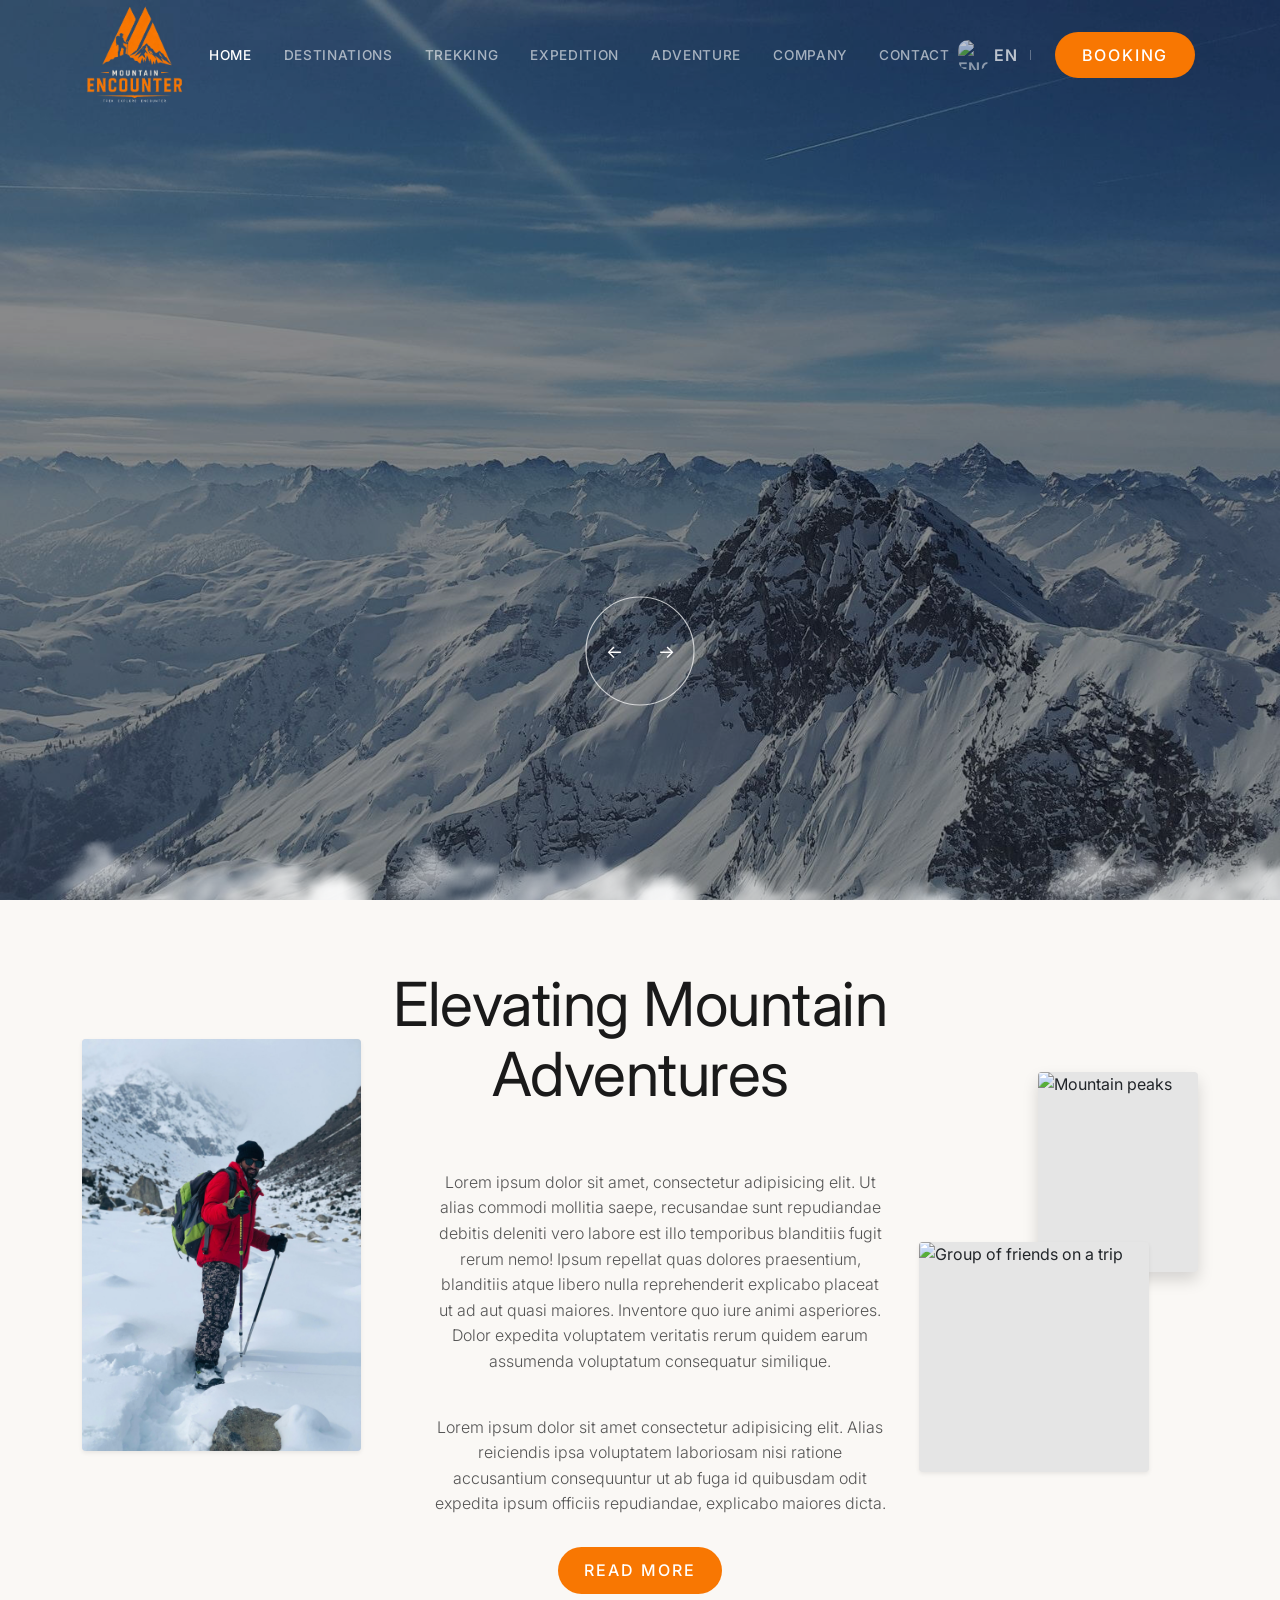
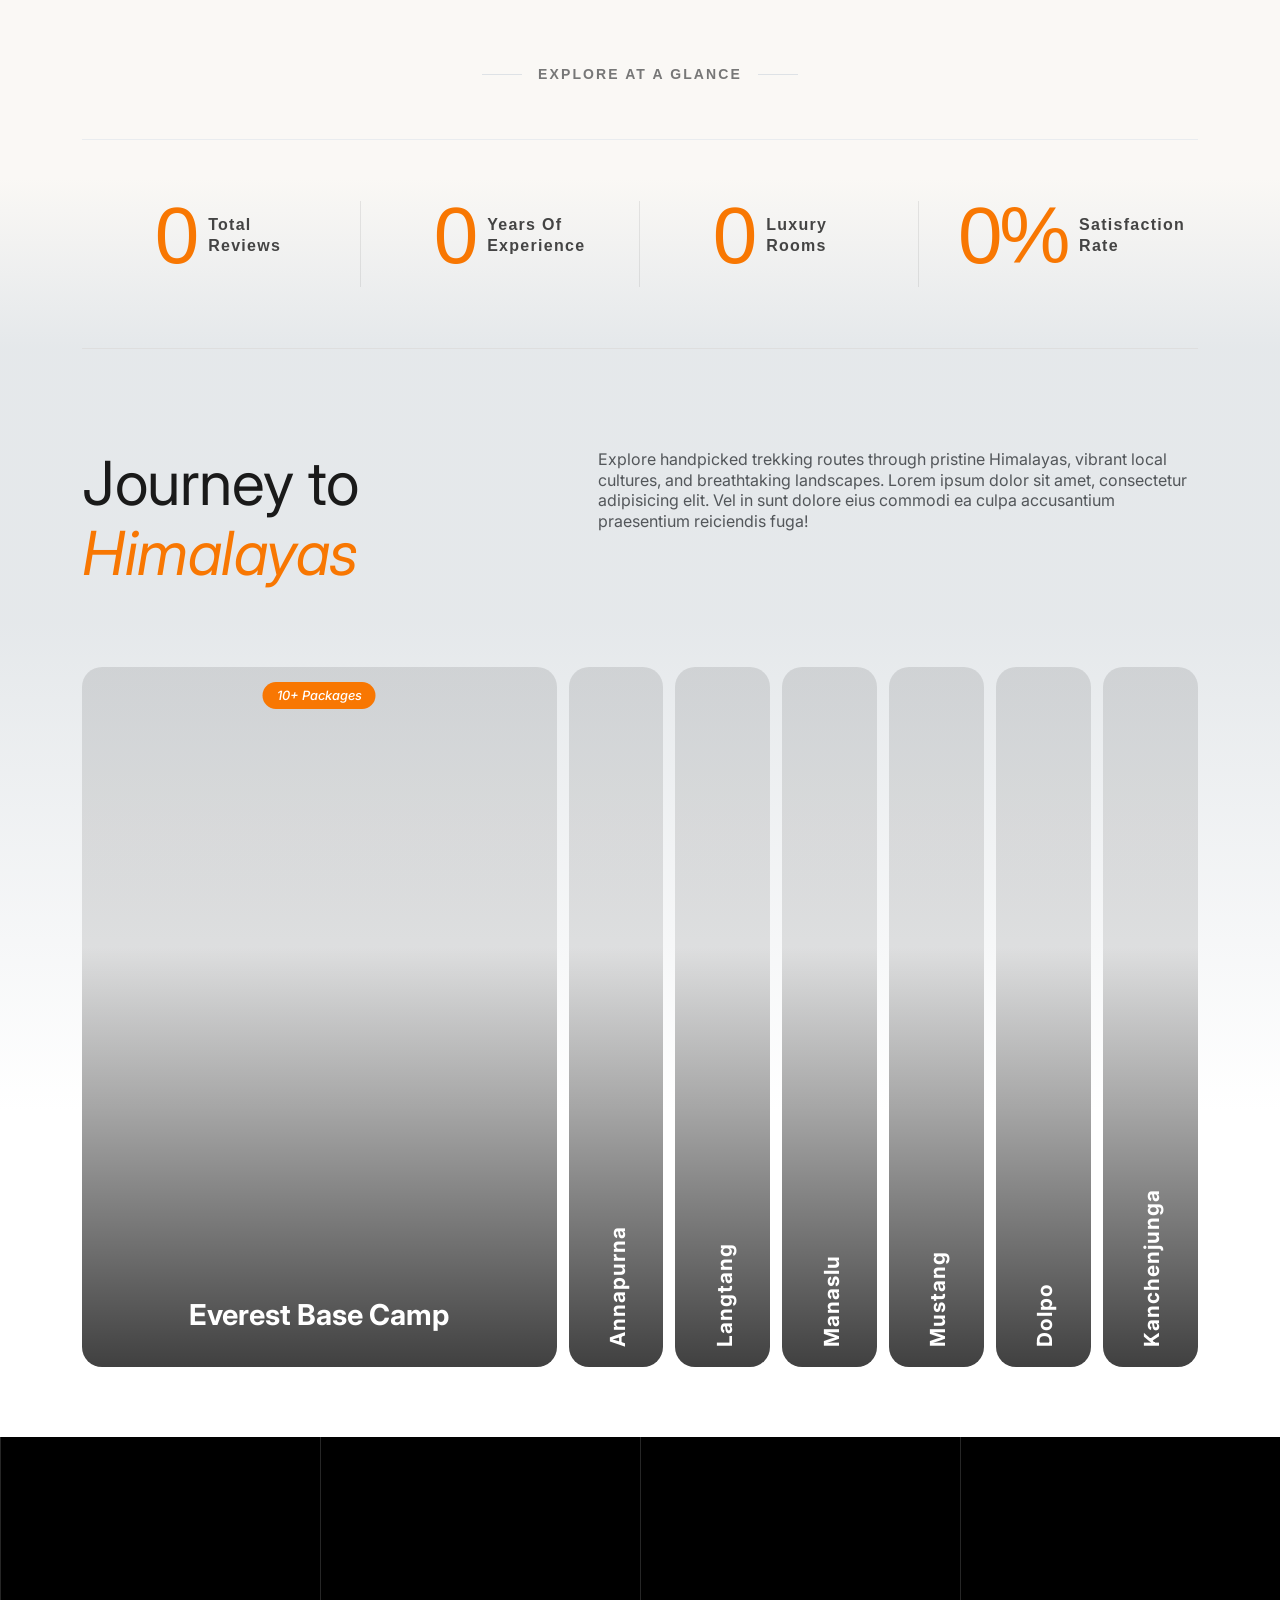
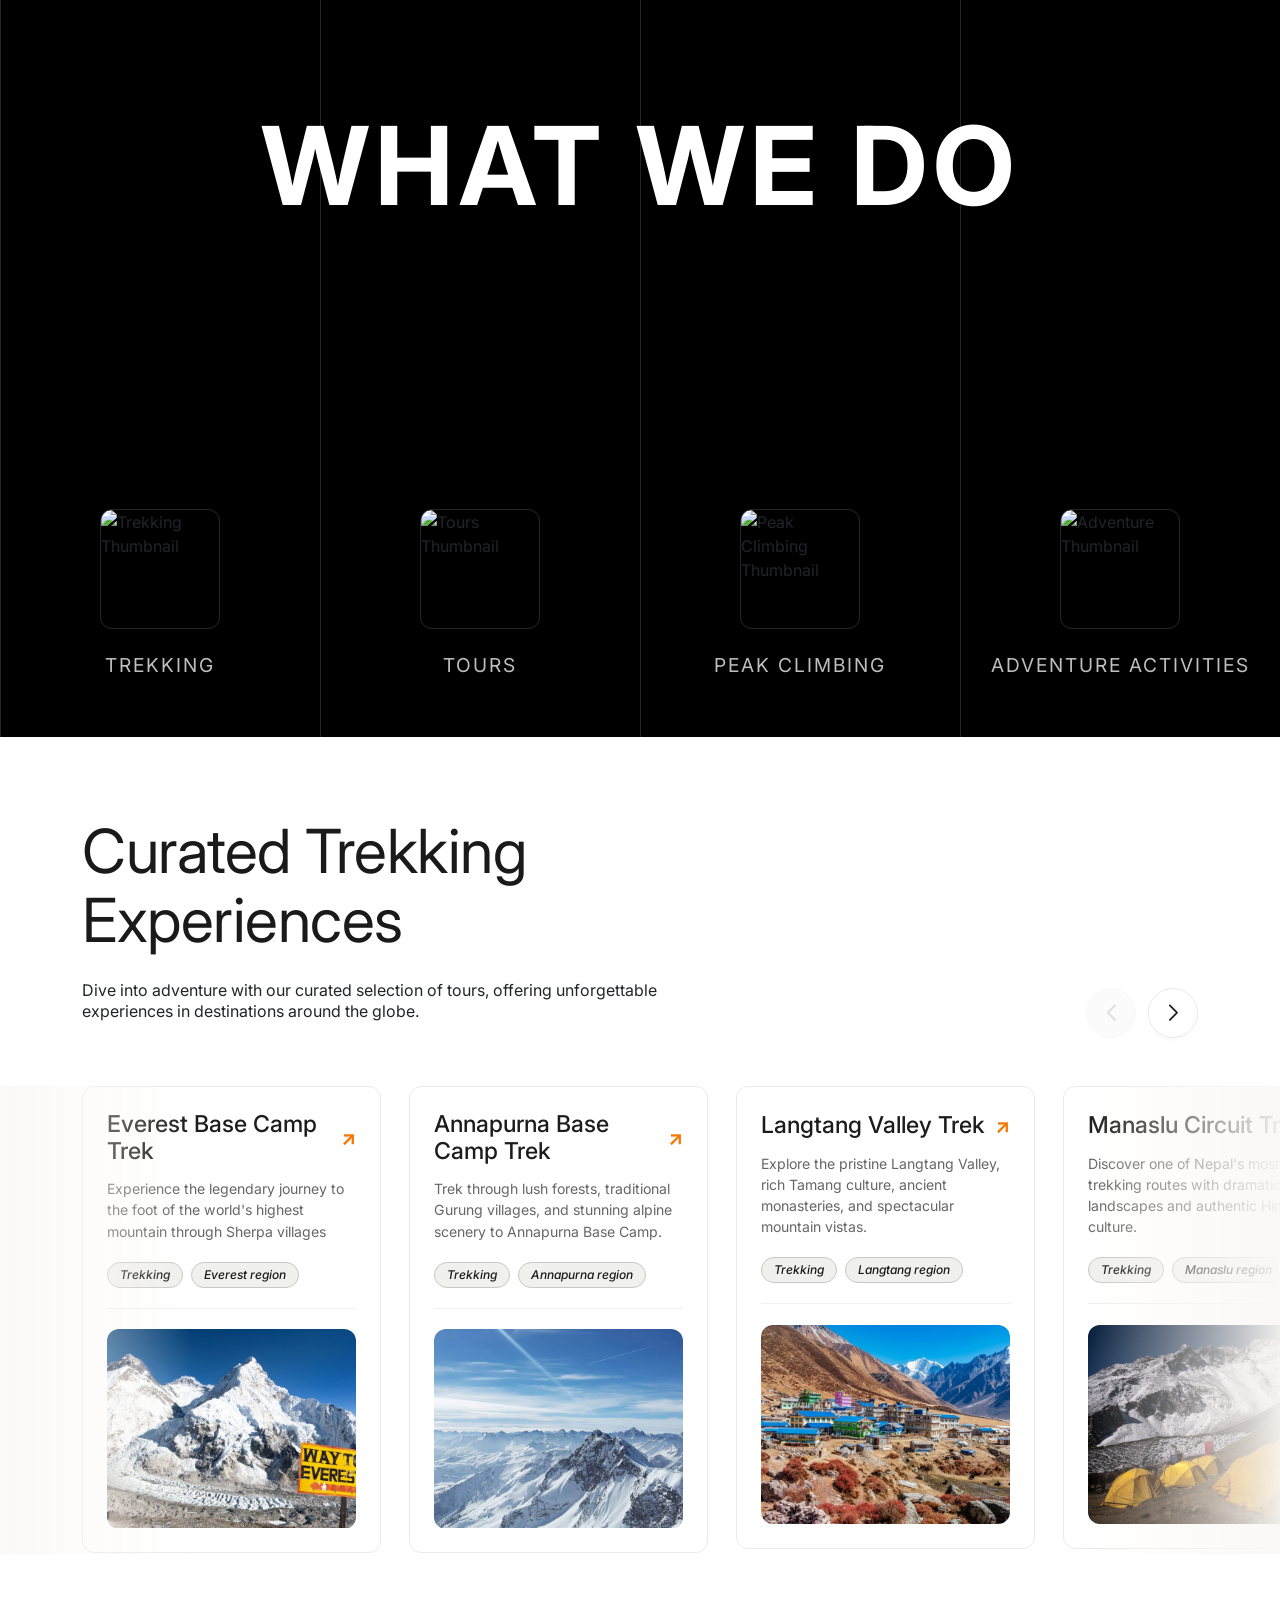
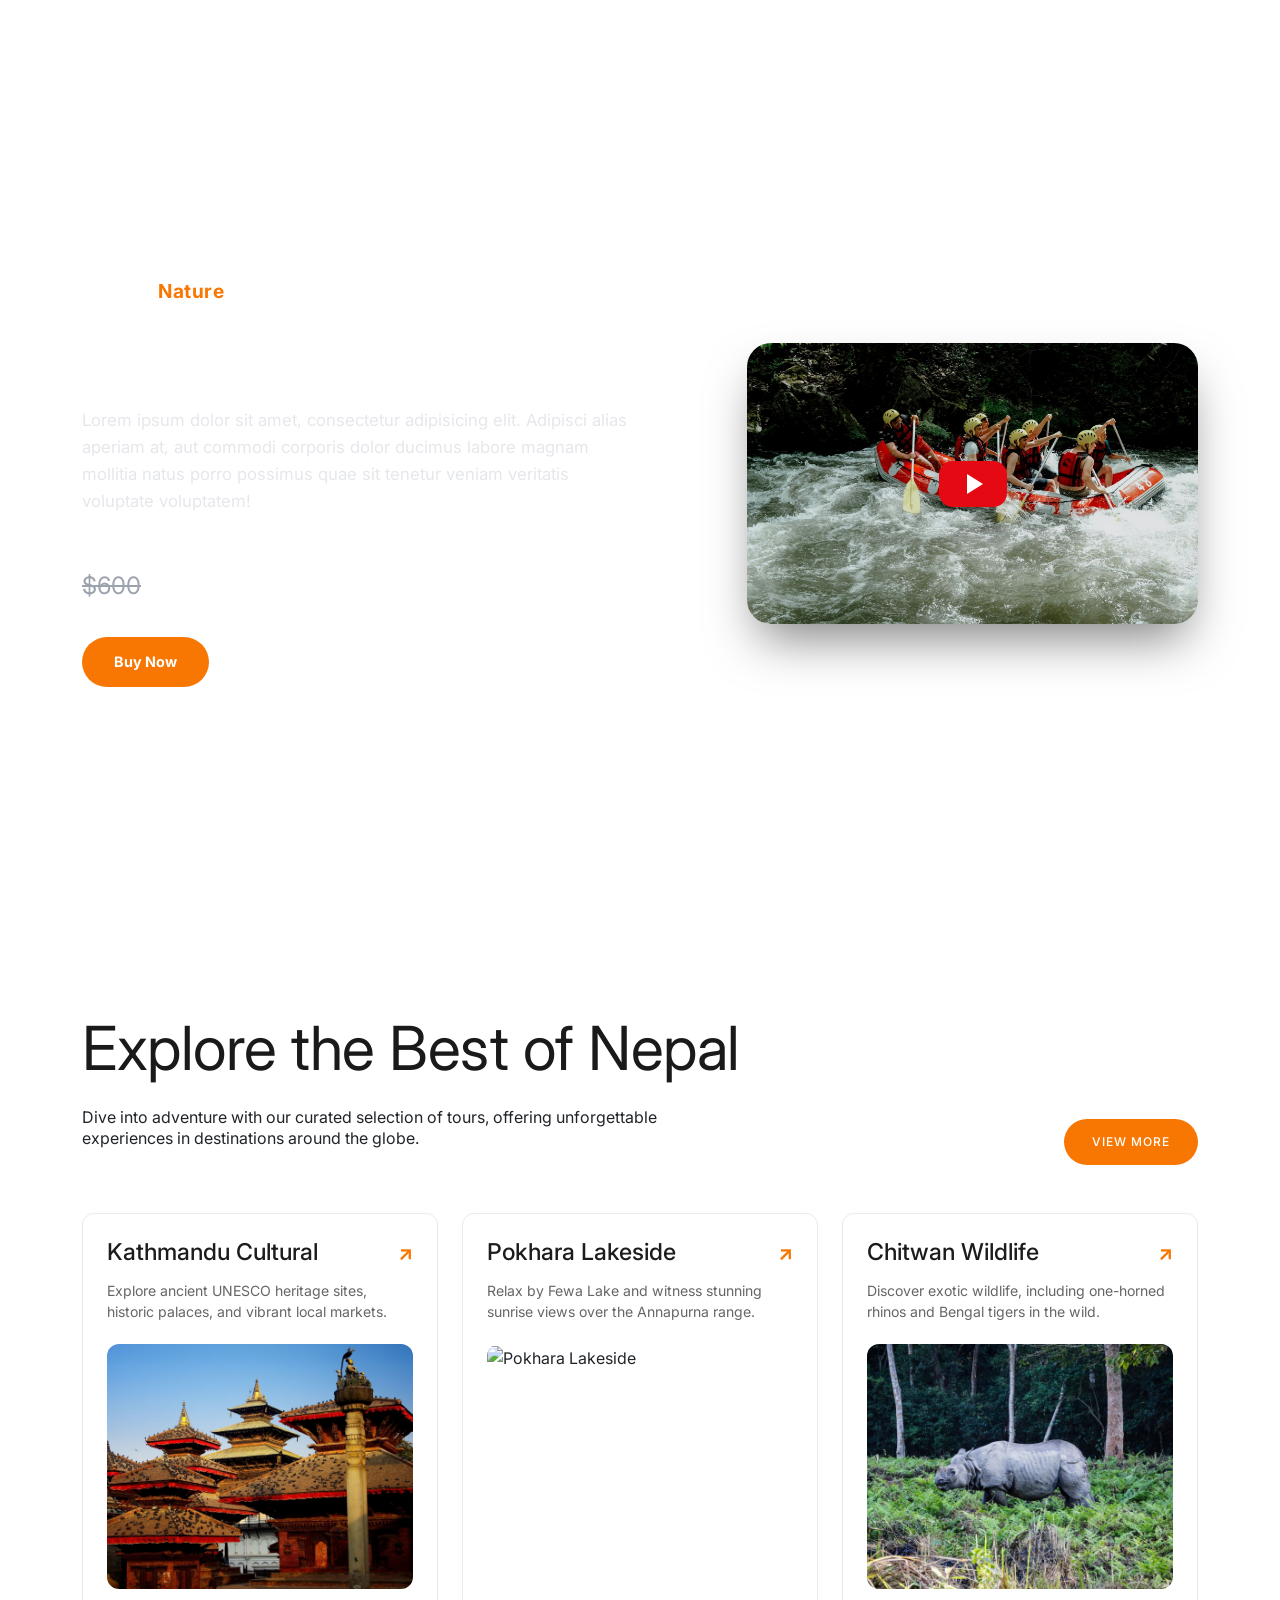
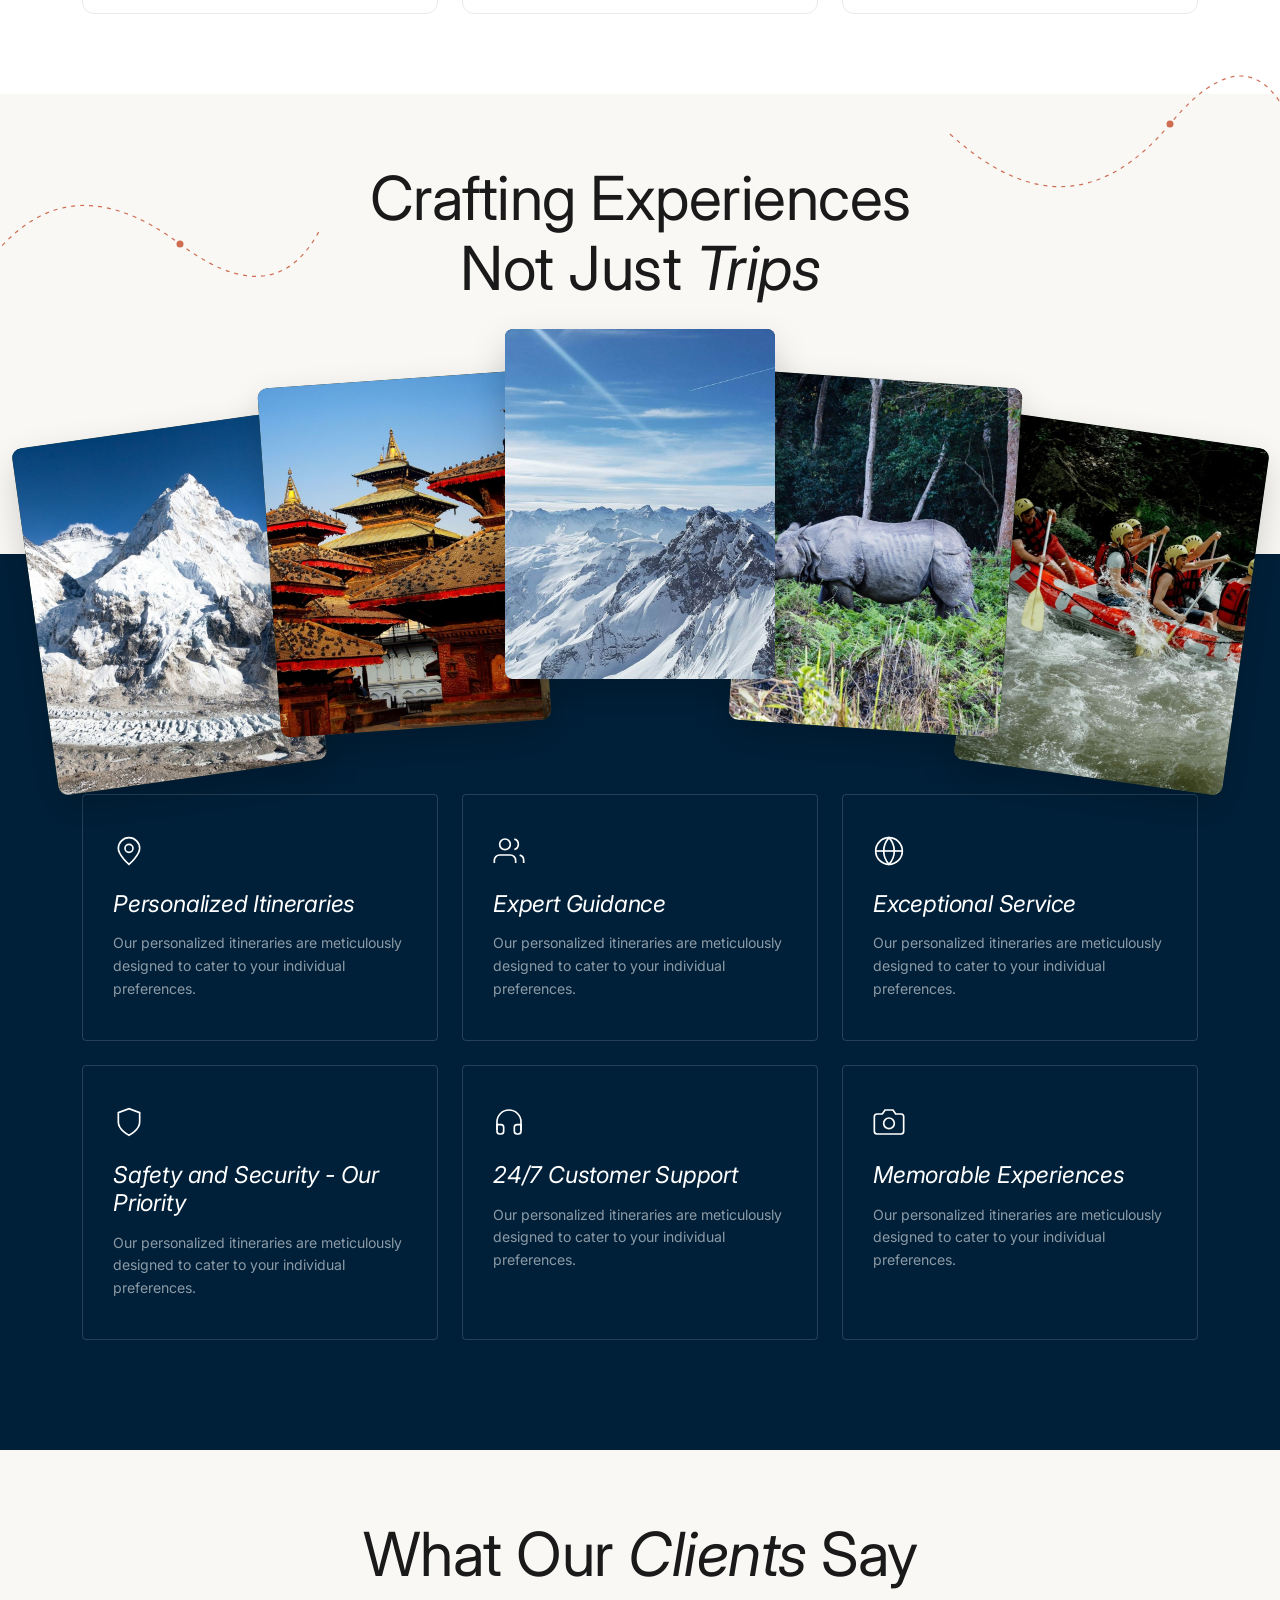
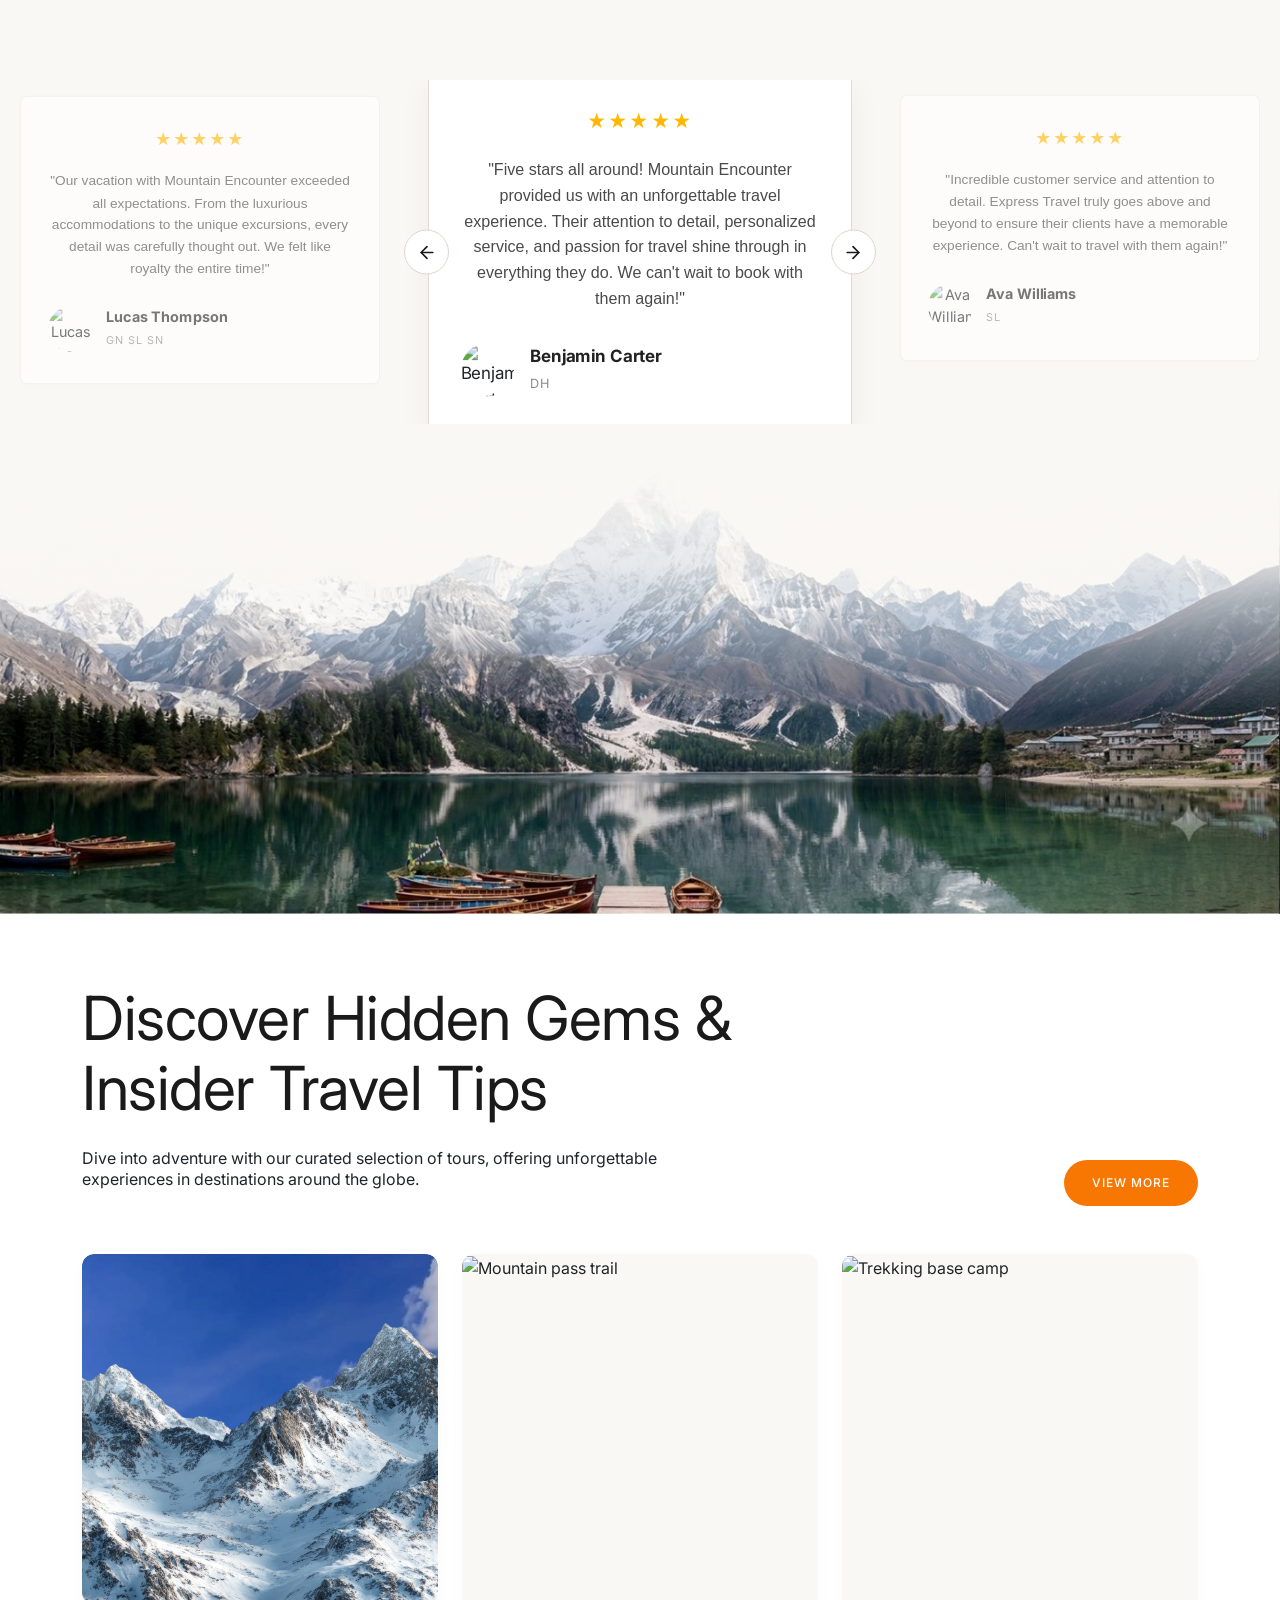
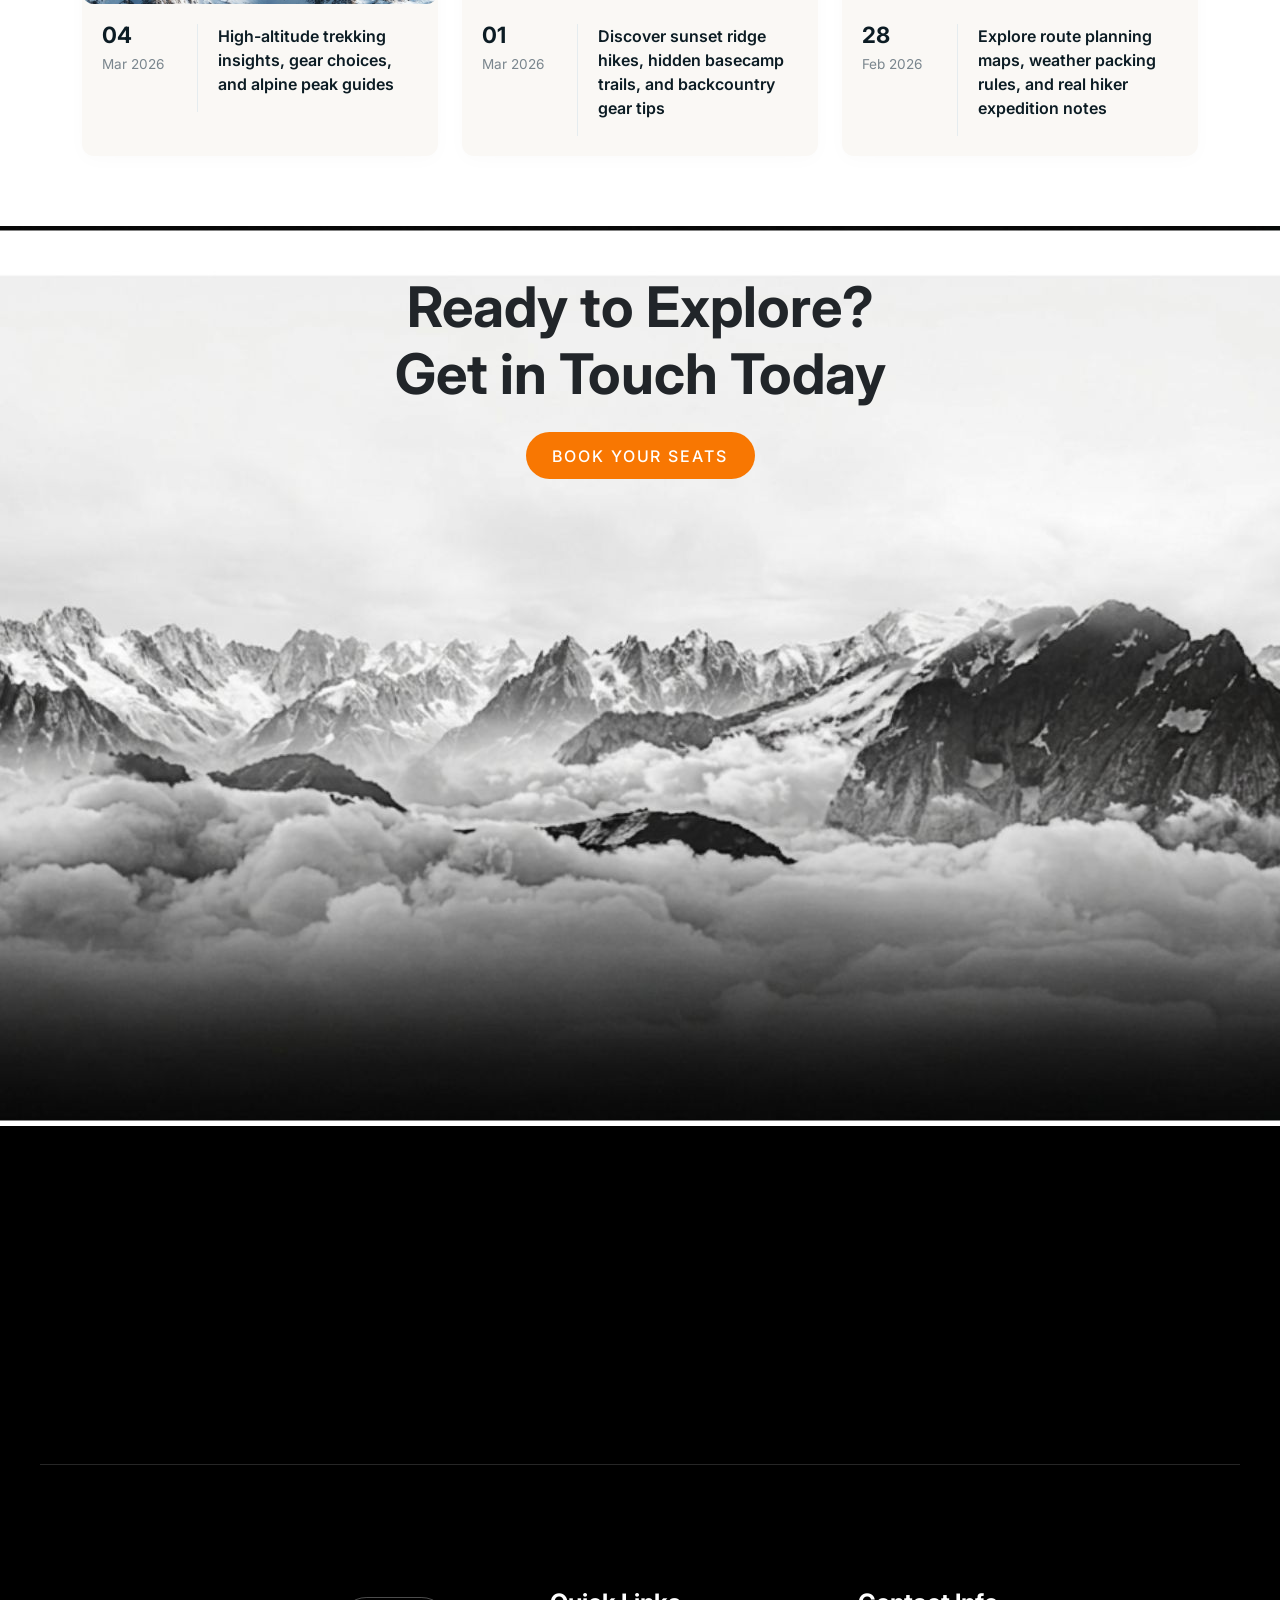
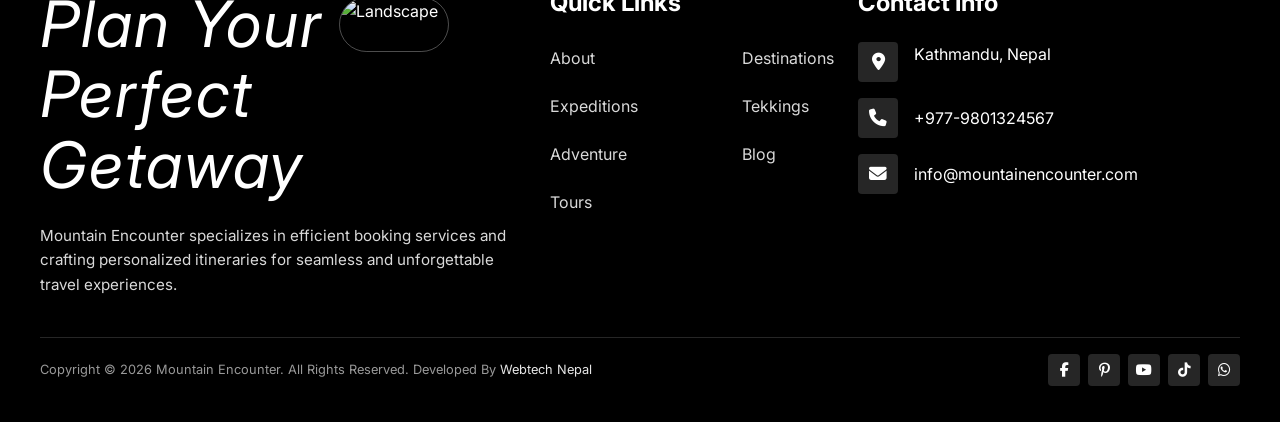
==== commit 2cc252d7: "overall design" ====
--- a/index.html
+++ b/index.html
@@ -28,7 +28,7 @@
     <header class="explor-global-header">
         <nav class="navbar navbar-expand-md">
             <div class="navbar-container">
-                <a class="navbar-brand" href="#">
+                <a class="navbar-brand" href="index.html">
                     <img src="assets/images/logo-nobg.png" alt="Exploreza Logo">
                 </a>
 
@@ -49,7 +49,7 @@
 
                 <div class="collapse navbar-collapse" id="explorDesktopNavbar">
                     <ul class="navbar-nav central-links">
-                        <li class="nav-item"><a class="nav-link active" href="#">Home</a></li>
+                        <li class="nav-item"><a class="nav-link active" href="index.html">Home</a></li>
                         <li class="nav-item dropdown-wrapper">
                             <a class="nav-link dropdown-toggle" href="#">Destinations</a>
                             <ul class="custom-dropdown">
@@ -68,36 +68,36 @@
                                     </div>
                                     <div class="trek-nav-selection">
                                         <ul class="trek-destination-list">
-                                            <li><a href="#" class="trek-destination-item"
+                                            <li><a href="package.html" class="trek-destination-item"
                                                     data-peak-view="https://images.unsplash.com/photo-1527631746610-bca00a040d60?q=80&w=800"
                                                     data-trek-name="Langtang Valley Trek" data-duration="9 Days"
                                                     data-level="Moderate" data-elev="3,870m">Langtang Region</a></li>
-                                            <li><a href="#" class="trek-destination-item trek-item-active"
+                                            <li><a href="package.html" class="trek-destination-item trek-item-active"
                                                     data-peak-view="https://images.unsplash.com/photo-1464822759023-fed622ff2c3b?q=80&w=800"
                                                     data-trek-name="Everest Base Camp & Gokyo Lakes"
                                                     data-duration="19 Days" data-level="Strenuous"
                                                     data-elev="5,545m">Everest Region</a></li>
-                                            <li><a href="#" class="trek-destination-item"
+                                            <li><a href="package.html" class="trek-destination-item"
                                                     data-peak-view="https://images.unsplash.com/photo-1539635278303-d4002c07eae3?q=80&w=800"
                                                     data-trek-name="Kanchenjunga Circuit Trek" data-duration="21 Days"
                                                     data-level="Hard" data-elev="5,140m">Kanchenjunga Region</a></li>
-                                            <li><a href="#" class="trek-destination-item"
+                                            <li><a href="package.html" class="trek-destination-item"
                                                     data-peak-view="https://images.unsplash.com/photo-1505245208761-ba872912fac0?q=80&w=800"
                                                     data-trek-name="Around Dhaulagiri Trek" data-duration="18 Days"
                                                     data-level="Hard" data-elev="5,360m">Dhaulagiri Region</a></li>
-                                            <li><a href="#" class="trek-destination-item"
+                                            <li><a href="package.html" class="trek-destination-item"
                                                     data-peak-view="https://images.unsplash.com/photo-1476514525535-07fb3b4ae5f1?q=80&w=800"
                                                     data-trek-name="Makalu Base Camp Odyssey" data-duration="22 Days"
                                                     data-level="Strenuous" data-elev="5,106m">Makalu Region</a></li>
-                                            <li><a href="#" class="trek-destination-item"
+                                            <li><a href="package.html" class="trek-destination-item"
                                                     data-peak-view="assets/images/image_887dca.jpg"
                                                     data-trek-name="Annapurna Sanctuary Trek" data-duration="14 Days"
                                                     data-level="Moderate" data-elev="4,130m">Annapurna Region</a></li>
-                                            <li><a href="#" class="trek-destination-item"
+                                            <li><a href="package.html" class="trek-destination-item"
                                                     data-peak-view="https://images.unsplash.com/photo-1507525428034-b723cf961d3e?q=80&w=800"
                                                     data-trek-name="Manaslu Circuit Trek" data-duration="16 Days"
                                                     data-level="Strenuous" data-elev="5,160m">Manaslu Region</a></li>
-                                            <li class="trek-global-link"><a href="#">View All Trekking</a></li>
+                                            <li class="trek-global-link"><a href="package.html">View All Trekking</a></li>
                                         </ul>
                                     </div>
                                     <div class="trek-nav-showcase">
@@ -111,7 +111,7 @@
                                                 <p class="trek-card-specs"><span id="trek-stat-days">19 Days</span> |
                                                     <span id="trek-stat-diff">Strenuous</span>
                                                 </p>
-                                                <a href="#" class="trek-card-action">Explore Itinerary &rarr;</a>
+                                                <a href="package-detail.html" class="trek-card-action">Explore Itinerary </a>
                                             </div>
                                         </div>
                                     </div>
@@ -128,23 +128,23 @@
                                     </div>
                                     <div class="trek-nav-selection">
                                         <ul class="trek-destination-list">
-                                            <li><a href="#" class="trek-destination-item trek-item-active"
+                                            <li><a href="package.html" class="trek-destination-item trek-item-active"
                                                     data-peak-view="https://images.unsplash.com/photo-1464822759023-fed622ff2c3b?q=80&w=800"
                                                     data-trek-name="Island Peak Climbing" data-duration="14 Days"
                                                     data-level="Strenuous" data-elev="6,189m">8000m Peaks</a></li>
-                                            <li><a href="#" class="trek-destination-item"
+                                            <li><a href="package.html" class="trek-destination-item"
                                                     data-peak-view="https://images.unsplash.com/photo-1505245208761-ba872912fac0?q=80&w=800"
                                                     data-trek-name="Mera Peak Climbing" data-duration="17 Days"
                                                     data-level="Moderate" data-elev="6,476m">7000m Peaks</a></li>
-                                            <li><a href="#" class="trek-destination-item"
+                                            <li><a href="package.html" class="trek-destination-item"
                                                     data-peak-view="https://images.unsplash.com/photo-1527631746610-bca00a040d60?q=80&w=800"
                                                     data-trek-name="Lobuche East Climbing" data-duration="15 Days"
                                                     data-level="Strenuous" data-elev="6,119m">6000m Peaks</a></li>
-                                            <li><a href="#" class="trek-destination-item"
+                                            <li><a href="package.html" class="trek-destination-item"
                                                     data-peak-view="https://images.unsplash.com/photo-1539635278303-d4002c07eae3?q=80&w=800"
                                                     data-trek-name="Yala Peak Expedition" data-duration="11 Days"
                                                     data-level="Easy" data-elev="5,520m">5000m Peaks</a></li>
-                                            <li class="trek-global-link"><a href="#">View All Expeditions</a></li>
+                                            <li class="trek-global-link"><a href="package.html">View All Expeditions</a></li>
                                         </ul>
                                     </div>
                                     <div class="trek-nav-showcase">
@@ -158,7 +158,7 @@
                                                 <p class="trek-card-specs"><span id="trek-stat-days">14 Days</span> |
                                                     <span id="trek-stat-diff">Strenuous</span>
                                                 </p>
-                                                <a href="#" class="trek-card-action">Explore Itinerary &rarr;</a>
+                                                <a href="package-detail.html" class="trek-card-action">Explore Itinerary </a>
                                             </div>
                                         </div>
 
@@ -172,12 +172,12 @@
                         <li class="nav-item dropdown-wrapper">
                             <a class="nav-link dropdown-toggle" href="#">Company</a>
                             <ul class="custom-dropdown">
-                                <li><a href="#">About Us</a></li>
-                                <li><a href="#">Blog</a></li>
-                                <li><a href="#">Reviews</a></li>
+                                <li><a href="about.html">About Us</a></li>
+                                <li><a href="blog.html">Blog</a></li>
+                                <li><a href="testimonial.html">Reviews</a></li>
                             </ul>
                         </li>
-                        <li class="nav-item"><a class="nav-link" href="#">Contact</a></li>
+                        <li class="nav-item"><a class="nav-link" href="contact.html">Contact</a></li>
                     </ul>
 
                     <div class="desktop-cta d-none d-md-flex">
@@ -202,7 +202,7 @@
                                             class="lang-flag" alt="Deutsch"> <span>Deutsch</span></a></li>
                             </ul>
                         </div>
-                        <a href="/booking" class="explor-btn-book">Booking</a>
+                        <a href="contact.html" class="explor-btn-book">Booking</a>
                     </div>
                 </div>
             </div>
@@ -217,7 +217,7 @@
             <div class="offcanvas-body">
                 <div class="mobile-nav-links mb-4">
                     <ul class="navbar-nav">
-                        <li class="nav-item"><a class="nav-link active" href="#">Home</a></li>
+                        <li class="nav-item"><a class="nav-link active" href="index.html">Home</a></li>
                         <li class="nav-item mobile-dropdown">
                             <a class="nav-link dropdown-toggle" href="#" data-bs-toggle="collapse"
                                 data-bs-target="#mobileCompanyDropdown" aria-expanded="false">
@@ -239,13 +239,13 @@
                             </a>
                             <div class="collapse mobile-submenu ps-3" id="mobileTrekDropdown">
                                 <ul class="navbar-nav list-unstyled pt-1">
-                                    <li><a class="nav-link " href="#">Langtang Region</a></li>
-                                    <li><a class="nav-link " href="#">Everest Region</a></li>
-                                    <li><a class="nav-link " href="#">Kanchenjunga Region</a></li>
-                                    <li><a class="nav-link " href="#">Dhaulagiri Region</a></li>
-                                    <li><a class="nav-link " href="#">Makalu Region</a></li>
-                                    <li><a class="nav-link " href="#">Annapurna Region</a></li>
-                                    <li><a class="nav-link " href="#">Manaslu Region</a></li>
+                                    <li><a class="nav-link " href="package.html">Langtang Region</a></li>
+                                    <li><a class="nav-link " href="package.html">Everest Region</a></li>
+                                    <li><a class="nav-link " href="package.html">Kanchenjunga Region</a></li>
+                                    <li><a class="nav-link " href="package.html">Dhaulagiri Region</a></li>
+                                    <li><a class="nav-link " href="package.html">Makalu Region</a></li>
+                                    <li><a class="nav-link " href="package.html">Annapurna Region</a></li>
+                                    <li><a class="nav-link " href="package.html">Manaslu Region</a></li>
                                     <li><a class="nav-link  fw-bold " href="#">View All Trekking</a></li>
                                 </ul>
                             </div>
@@ -258,11 +258,11 @@
                             </a>
                             <div class="collapse mobile-submenu ps-3" id="mobileExpDropdown">
                                 <ul class="navbar-nav list-unstyled pt-1">
-                                    <li><a class="nav-link py-1" href="#">8000m Peaks</a></li>
-                                    <li><a class="nav-link py-1" href="#">7000m Peeaks</a></li>
-                                    <li><a class="nav-link py-1" href="#">6000m Peeaks</a></li>
-                                    <li><a class="nav-link py-1" href="#">5000m Peeaks</a></li>
-                                    <li><a class="nav-link py-1 fw-bold" href="#">View All Expeditions</a></li>
+                                    <li><a class="nav-link py-1" href="expedition.html">8000m Peaks</a></li>
+                                    <li><a class="nav-link py-1" href="expedition.html">7000m Peaks</a></li>
+                                    <li><a class="nav-link py-1" href="expedition.html">6000m Peaks</a></li>
+                                    <li><a class="nav-link py-1" href="expedition.html">5000m Peaks</a></li>
+                                    <li><a class="nav-link py-1 fw-bold" href="expedition.html">View All Expeditions</a></li>
                                 </ul>
                             </div>
                         </li>
@@ -276,19 +276,19 @@
                             </a>
                             <div class="collapse mobile-submenu ps-3" id="mobileCompanyDropdown">
                                 <ul class="navbar-nav list-unstyled pt-1">
-                                    <li><a class="nav-link py-1" href="#">About Us</a></li>
-                                    <li><a class="nav-link py-1" href="#">Tours</a></li>
-                                    <li><a class="nav-link py-1" href="#">Reviews</a></li>
+                                    <li><a class="nav-link py-1" href="about.html">About Us</a></li>
+                                    <li><a class="nav-link py-1" href="tours.html">Tours</a></li>
+                                    <li><a class="nav-link py-1" href="testimonial.html">Reviews</a></li>
                                 </ul>
                             </div>
                         </li>
 
-                        <li class="nav-item"><a class="nav-link" href="#">Contact</a></li>
+                        <li class="nav-item"><a class="nav-link" href="contact.html">Contact</a></li>
                     </ul>
                 </div>
 
                 <div class="mobile-cta border-top pt-3">
-                    <a href="/booking" class="explor-btn-book w-100 text-center">Booking</a>
+                    <a href="contact.html" class="explor-btn-book w-100 text-center">Booking</a>
                 </div>
             </div>
         </div>
@@ -350,6 +350,7 @@
             </div>
         </div>
 
+        <img class="isl-hero-cloud" src="assets/images/cloud.png" alt="Cloud decoration">
     </div>
 
     <!-- ==========================================================================
--- a/assets/css/style.css
+++ b/assets/css/style.css
@@ -22,14 +22,18 @@
    1. GLOBAL HEADER & NAVBAR LAYOUT
    ========================================================================== */
 .explor-global-header {
-    position: relative;
+    /* position: relative; */
     top: 0;
     width: 100%;
     z-index: 1030;
+    background: #00203900;
+}
+
+.explor-global-header:hover {
     background: #002039;
 }
-
-.explor-global-header .navbar {
+.explor-global-header .navbar 
+{
     background-color: transparent;
     padding: 0;
 }
@@ -542,7 +546,7 @@
 .isl-hero-slider-wrapper {
     position: relative;
     width: 100%;
-    height: 90vh; /* Full viewport height */
+    height: 100vh; /* Full viewport height */
     overflow: hidden;
   }
 
@@ -580,6 +584,7 @@
     text-align: center;
     max-width: 850px;
     padding: 0 20px;
+    padding-bottom: 100px; /* Space for the circular navigation */
   }
 
   /* Typography styling based on the image */
@@ -673,7 +678,7 @@
   /* --- CUSTOM CIRCULAR NAVIGATION CONTROLS --- */
   .isl-nav-container {
     position: absolute;
-    bottom: 40px;
+    bottom: 21%;
     left: 50%;
     transform: translateX(-50%);
     z-index: 10;
@@ -684,6 +689,18 @@
     justify-content: center;
   }
 
+  .isl-hero-cloud {
+    position: absolute;
+    bottom: -35%;
+    left: 50%;
+    transform: translateX(-50%);
+    width: 100%;
+    /* max-width: 1400px; */
+    pointer-events: none;
+    z-index: 3;
+    /* opacity: 0.95; */
+  }
+
   /* The visual dashed/thin circular frame seen at the bottom */
   .isl-nav-circle-svg {
     position: absolute;
@@ -695,7 +712,7 @@
 
   .isl-nav-circle-bg {
     fill: none;
-    stroke: rgba(255, 255, 255, 0.2);
+    stroke: rgba(255, 255, 255, 0.708);
     stroke-width: 1;
   }
 
@@ -709,7 +726,7 @@
   .isl-nav-btn {
     background: none;
     border: none;
-    color: rgba(255, 255, 255, 0.7);
+    color: rgb(255, 255, 255);
     cursor: pointer;
     font-size: 18px;
     transition: color 0.3s ease;
@@ -940,7 +957,7 @@
    Header & Core Navbar Layout
    ========================================== */
 .explor-global-header {
-    /* position: absolute; */
+    position: absolute;
     top: 0;
     width: 100%;
     z-index: 1030;
@@ -1387,10 +1404,9 @@
 
 .trek-brand-header {
     font-size: 2.2rem;
-    font-weight: 800;
+    font-weight: 700;
     text-transform: uppercase;
     color: #1a1a1a;
-    letter-spacing: -0.5px;
     margin: 0;
 }
 
@@ -1415,6 +1431,7 @@
     padding: 10px 12px;
     color: #3a3a3a;
     text-decoration: none;
+    text-transform:capitalize;
     font-size: 1rem;
     font-weight: 500;
     letter-spacing: 0.3px;
@@ -1452,12 +1469,40 @@
 }
 
 .trek-global-link a {
-    color: #c45e2e; /* Warm Earth Tone Accent */
-    text-transform: uppercase;
-    font-size: 0.85rem;
-    font-weight: 800;
-    letter-spacing: 0.8px;
+    display: inline-flex;
+    align-items: center;
+    justify-content: center;
+    padding: 10px 20px;
+    /* min-width: 220px; */
+    color: #d67112;
+    background: rgba(245, 144, 43, 0.12);
+    border: 1px solid rgba(233, 114, 17, 0.291);
+    border-radius: 999px;
+    text-transform: capitalize;
+    font-size: 12px;
+    font-weight: 700;
     text-decoration: none;
+    transition: transform 0.25s ease, background 0.25s ease, box-shadow 0.25s ease;
+    backdrop-filter: blur(8px);
+    position: relative;
+}
+
+.trek-global-link a::after {
+    content: '\2192';
+    display: inline-block;
+    margin-left: 0.8rem;
+    font-size: 16px;
+    transition: transform 0.25s ease;
+}
+
+.trek-global-link a:hover::after {
+    transform: translateX(3px);
+}
+
+.trek-global-link a:hover {
+    background: rgba(255, 255, 255, 0.18);
+    transform: translateY(-1px);
+    box-shadow: 0 18px 35px rgba(0, 0, 0, 0.16);
 }
 
 /* Right Side Image Viewport Layout */
@@ -1476,7 +1521,7 @@
 
 .trek-dynamic-image {
     width: 100%;
-    height: 450px;
+    height: 480px;
     object-fit: cover;
     transition: filter 0.3s ease, transform 0.5s cubic-bezier(0.25, 1, 0.5, 1);
 }
@@ -1517,12 +1562,29 @@
 }
 
 .trek-card-action {
-    font-size: 14px;
+    display: inline-flex;
+    align-items: center;
+    justify-content: center;
+    gap: 0.5rem;
+    padding: 0.9rem 1.6rem;
+    font-size: 0.95rem;
     font-weight: 700;
     color: #ffffff;
+    text-transform: uppercase;
+    letter-spacing: 0.18em;
+    border-radius: 999px;
+    border: 1px solid rgba(255, 255, 255, 0.75);
+    background: rgba(255, 255, 255, 0.08);
     text-decoration: none;
-}
-
+    transition: transform 0.25s ease, background 0.25s ease, box-shadow 0.25s ease;
+    backdrop-filter: blur(10px);
+}
+
+.trek-card-action:hover {
+    background: rgba(255, 255, 255, 0.16);
+    transform: translateY(-1px);
+    box-shadow: 0 18px 35px rgba(0, 0, 0, 0.2);
+}
 
 
 /* About */
@@ -2667,9 +2729,8 @@
         }
         .ets-card-meta .ets-meta-item {
     display: inline-block;
-    padding: 6px 16px;
-    font-family: -apple-system, BlinkMacSystemFont, "Segoe UI", Roboto, sans-serif;
-    font-size: 14px;
+    padding: 5px 12px;
+    font-size: 12px;
     font-weight: 500;
     color: #1a1a1a;
     background-color: #f0f0ef; /* Light grey background matching your image */
@@ -2967,11 +3028,14 @@
         /* --- HERO SECTION STYLING --- */
         .exact-hero-section {
             padding: 70px 0 0 0;
-            background-color: #FAF8F5;
+            background: #FAF8F5;
             text-align: center;
             position: relative;
         }
 
+        .exact-hero-section.inner {
+background: linear-gradient(180deg, rgb(0 32 57 / 10%) 20%, rgb(255, 255, 255) 68%);
+        }
         .exact-hero-title {
             font-family: "Inter", sans-serif;
             font-size: 3.8rem;
@@ -3276,6 +3340,9 @@
       transform: scale(0.9); /* Side cards are smaller */
       box-shadow: 0 4px 15px rgba(0,0,0,0.02);
     }
+    .tm-testimonial-card.inner{
+        opacity: 1;
+    }
 
     /* ACTIVE / CENTER CARD EFFECT */
     /* Swiper automatically adds .swiper-slide-active to the center card when centeredSlides: true */
@@ -4084,7 +4151,7 @@
 .breadcrumb-tours-section {
   position: relative; /* Restores standard document flow */
   width: 100%;
-  height: 90vh;
+  height: 100vh;
   
   /* Points to your local image file */
   background-image: url('../images/1.jpg');
@@ -4113,9 +4180,9 @@
 
 /* --- Left Title Typography --- */
 .breadcrumb-tours-title {
-  font-family: 'Playfair Display', serif;
   font-weight: 500;
   font-style: italic;
+  padding-top:200px;
   color: #ffffff;
   font-size: calc(2.2rem + 2.5vw); 
   line-height: 1.15;
@@ -4127,9 +4194,9 @@
 /* --- Right Description Typography --- */
 .breadcrumb-tours-section p{
   font-family: 'Inter', sans-serif;
-  font-weight: 300;
+  font-weight:500;
   color: rgba(255, 255, 255, 0.95);
-  font-size: 0.95rem;
+  font-size: 18px;
   line-height: 1.6;
   max-width: 700px;
   text-shadow: 1px 1px 4px rgba(0, 0, 0, 0.4);
@@ -4278,7 +4345,7 @@
 
 /* --- New Featured Tag --- */
 .ebc-featured-badge {
-  background-color: #0066cc; /* Solid bold blue color matching your reference snippet */
+  background-color: #d96f12; /* Solid bold blue color matching your reference snippet */
   color: #ffffff;
   font-family: 'Inter', sans-serif;
   font-weight: 700;
@@ -4337,4 +4404,1455 @@
   font-size: 0.8rem;
   color: #6c757d;
   margin: 0;
+}
+
+.quick-info{
+background: #e7e7e7;
+padding: 70px 0;
+}
+.panel {
+            margin: 0 auto;
+            
+            /* border: 1px solid rgba(243, 246, 248, 0.14); */
+            overflow: hidden;
+            display: grid;
+            grid-template-columns: 310px 1fr;
+        }
+
+        /* ============ LEFT: MANIFEST ZONE ============ */
+        .manifest {
+            position: relative;
+            background: #16273C;
+            border: 1px solid rgba(243, 246, 248, 0.14);
+            border-radius: 6px;
+            padding: 30px 30px;
+            display: flex;
+            flex-direction: column;
+            /* border-right: 1px solid rgba(243, 246, 248, 0.14); */
+        }
+
+        .manifest::before {
+            content: '';
+            position: absolute;
+            left: 0;
+            top: 0;
+            bottom: 0;
+            width: 3px;
+            /* background: linear-gradient(180deg, #E0793C, #6FA8C7); */
+        }
+
+        .eyebrow {
+            font-size: 10px;
+            letter-spacing: 0.22em;
+            text-transform: uppercase;
+            color: #94A1AE;
+            margin-bottom: 16px;
+        }
+
+        .pkg-name {
+            text-transform: uppercase;
+            font-size: 23px;
+            line-height: 1.22;
+            margin-bottom: 14px;
+        }
+
+        .pkg-meta {
+            display: flex;
+            align-items: center;
+            gap: 10px;
+            flex-wrap: wrap;
+            margin-bottom: 26px;
+        }
+
+        .pkg-days {
+            font-size: 11.5px;
+            border: 1px solid rgba(243, 246, 248, 0.28);
+            padding: 3px 9px;
+            border-radius: 20px;
+        }
+
+        .stars {
+            color: #E0793C;
+            font-size: 13px;
+            letter-spacing: 1px;
+        }
+
+        .pkg-rating {
+            font-size: 12px;
+            color: #94A1AE;
+        }
+
+        /* trek level — vertical thermometer gauge, signature element */
+        .level-block {
+            margin-top: auto;
+            padding-top: 22px;
+            /* border-top: 1px solid rgba(243, 246, 248, 0.14); */
+        }
+
+        .level-label {
+            font-size: 11px;
+            letter-spacing: 0.1em;
+            text-transform: uppercase;
+            color: #94A1AE;
+            /* margin-bottom: 14px; */
+        }
+
+        .level-gauge {
+            display: flex;
+            align-items: flex-end;
+            gap: 16px;
+        }
+
+        .level-bar {
+            position: relative;
+            width: 10px;
+            height: 96px;
+            border-radius: 6px;
+            background: #16273C;
+            border: 1px solid rgba(243, 246, 248, 0.28);
+            overflow: hidden;
+            display: flex;
+            flex-direction: column;
+            justify-content: flex-end;
+        }
+
+        .level-fill {
+            width: 100%;
+            height: 78%;
+            background: linear-gradient(180deg, #E0793C, #B85F2C);
+            border-radius: 0 0 5px 5px;
+        }
+
+        .level-ticks {
+            position: absolute;
+            left: -6px;
+            top: 0;
+            bottom: 0;
+            width: 6px;
+        }
+
+        .level-ticks span {
+            position: absolute;
+            left: 0;
+            width: 6px;
+            height: 1px;
+            background: rgba(243, 246, 248, 0.28);
+        }
+
+        .level-info {
+            display: flex;
+            flex-direction: column;
+            gap: 6px;
+        }
+
+        .level-word {
+            font-size: 16px;
+            text-transform: uppercase;
+            color: #E0793C;
+            letter-spacing: 0.01em;
+        }
+
+        .level-scale-text {
+            font-size: 11px;
+            color: #94A1AE;
+            display: flex;
+            flex-direction: column;
+            gap: 3px;
+        }
+
+        .level-scale-text b {
+            color: #F3F6F8;
+            font-weight: 500;
+        }
+
+        /* ============ RIGHT: MODULE GRID + CONSOLE ============ */
+        .right {
+            display: flex;
+            flex-direction: column;
+        }
+
+        .modules {
+            flex: 1;
+            display: grid;
+            grid-template-columns: repeat(4, 1fr);
+            padding: 0px 30px 34px;
+            gap: 0;
+        }
+
+        .module {
+            display: flex;
+            flex-direction: column;
+            align-items: center;
+            justify-content: center;
+            text-align: center;
+            gap: 9px;
+            padding: 20px 12px;
+            min-height: 118px;
+            /* background: #16273C; */
+            border: none;
+            border-right: 1px solid rgba(74, 74, 74, 0.14);
+            border-radius: 0;
+        }
+
+        .module:nth-child(4n) {
+            border-right: none;
+        }
+
+        .module-ic {
+            width: 40px;
+            height: 40px;
+            border-radius: 50%;
+            border: 1px solid rgba(52, 52, 52, 0.28);
+            display: flex;
+            align-items: center;
+            justify-content: center;
+            color: #de781f;
+        }
+
+        .module-ic svg {
+            width: 30px;
+            height: 30px;
+        }
+
+        .module-label {
+            font-size: 10.5px;
+            letter-spacing: 0.06em;
+            text-transform: uppercase;
+            color: #444b51;
+        }
+
+        .module-value {
+            font-size: 13px;
+            color: #000000;
+            line-height: 1.3;
+        }
+
+        /* console strip */
+        .console {
+            display: flex;
+            align-items: center;
+            justify-content: space-between;
+            flex-wrap: wrap;
+            gap: 18px;
+            margin : 0 30px;
+            padding: 20px 0px 0;
+            border-top: 1px solid rgba(0, 0, 0, 0.14);
+            /* background: #1B2E48; */
+        }
+
+        .contact-group {
+            display: flex;
+            align-items: center;
+            gap: 26px;
+            flex-wrap: wrap;
+        }
+
+        .contact-line {
+            display: flex;
+            align-items: center;
+            gap: 9px;
+            font-size: 13.5px;
+        }
+
+        .contact-line svg {
+            width: 15px;
+            height: 15px;
+            color: #E0793C;
+            flex-shrink: 0;
+        }
+
+        .btn-row {
+            display: flex;
+            gap: 10px;
+        }
+
+        .btn {
+            display: flex;
+            align-items: center;
+            justify-content: center;
+            gap: 8px;
+            padding: 12px 20px;
+            font-family: 'JetBrains Mono', monospace;
+            font-size: 11.5px;
+            letter-spacing: 0.08em;
+            text-transform: uppercase;
+            border-radius: 3px;
+            cursor: pointer;
+            transition: .15s;
+        }
+
+        .btn-ghost {
+            border: 1px solid rgba(3, 28, 44, 0.28);
+            color: #042033;
+        }
+
+        .btn-ghost:hover {
+            border-color: #F3F6F8;
+        }
+
+        .btn-solid {
+            background: #E0793C;
+            color: #0F1B2B;
+        }
+
+        .btn-solid:hover {
+            background: #ef8748;
+        }
+
+        /* ============ RESPONSIVE ============ */
+        @media (max-width:980px) {
+            .panel {
+                grid-template-columns: 1fr;
+            }
+
+            .manifest {
+                border-right: none;
+                border-bottom: 1px solid rgba(243, 246, 248, 0.14);
+            }
+
+            .manifest::before {
+                top: 0;
+                left: 0;
+                right: 0;
+                bottom: auto;
+                width: auto;
+                height: 3px;
+                background: linear-gradient(90deg, #E0793C, #6FA8C7);
+            }
+
+            .level-block {
+                margin-top: 22px;
+            }
+
+            .modules {
+                grid-template-columns: repeat(4, 1fr);
+            }
+        }
+
+        @media (max-width:640px) {
+            .modules {
+                grid-template-columns: repeat(2, 1fr);
+                padding: 26px 20px 28px;
+            }
+
+            .console {
+                flex-direction: column;
+                align-items: flex-start;
+            }
+
+            .btn-row {
+                width: 100%;
+            }
+
+            .btn {
+                flex: 1;
+            }
+        }
+
+        :root {
+            --primary-orange: #e67e22;
+            --primary-dark: #2c3e50;
+            --bg-light: #f8f9fa;
+            --text-muted: #7f8c8d;
+        }
+
+       
+
+        /* --- STICKY NAV SECTION --- */
+        .custom-trek-nav-wrapper {
+            display: none;
+            background-color: #f87702;
+            position: sticky;
+            top: 0;
+            z-index: 1020;
+            box-shadow: 0 4px 6px rgba(0,0,0,0.1);
+        }
+
+.custom-trek-nav-wrapper.is-stuck {
+            display: block;
+        }
+
+        .custom-trek-nav {
+            display: flex;
+            overflow-x: auto;
+            white-space: nowrap;
+             justify-content: center;
+            /* padding: 10px 0; */
+            -webkit-overflow-scrolling: touch;
+        }
+
+        .custom-trek-nav::-webkit-scrollbar {
+            display: none; /* Hide scrollbar for clean look on mobile */
+        }
+
+        .custom-trek-nav a {
+            color: #fff;
+            text-decoration: none;
+            padding: 8px 16px;
+            font-weight: 500;
+            font-size:14px;
+            /* text-transform: uppercase; */
+            border-bottom: 3px solid transparent;
+            transition: all 0.3s ease;
+        }
+
+        .custom-trek-nav a:hover, 
+        .custom-trek-nav a.active {
+            /* color: var(--primary-orange); */
+            border-bottom: 3px solid #fff;
+        }
+
+        /* --- CONTENT MAIN STRUCTURE --- */
+        .trek-content-section {
+            padding: 30px 0;
+            border-bottom: 1px solid #eee;
+        }
+
+        .section-title-custom {
+            font-size: 1.5rem;
+            color: var(--primary-dark);
+            text-transform: uppercase;
+            font-weight: 700;
+            margin-bottom: 25px;
+            display: flex;
+            align-items: center;
+        }
+
+        .section-title-custom::before {
+            content: '';
+            display: inline-block;
+            width: 5px;
+            height: 24px;
+            background-color: var(--primary-orange);
+            margin-right: 10px;
+        }
+
+        /* --- OVERVIEW & SIDEBAR --- */
+        .overview-text-p {
+            line-height: 1.7;
+            color: #555;
+        }
+
+
+        /* --- ITINERARY ACCORDION --- */
+        .itinerary-custom-item {
+            border: 1px solid #ddd;
+            margin-bottom: 10px;
+            border-radius: 4px;
+            overflow: hidden;
+        }
+
+        .itinerary-custom-header {
+            background-color: #fff;
+            padding: 15px 20px;
+            cursor: pointer;
+            display: flex;
+            align-items: center;
+            justify-content: space-between;
+        }
+
+        .itinerary-day-badge {
+            background-color: #f39c12;
+            color: #fff;
+            padding: 5px 12px;
+            font-weight: 600;
+            font-size: 0.85rem;
+            border-radius: 3px;
+            margin-right: 15px;
+        }
+
+        .itinerary-day-title {
+            font-weight: 600;
+            color: var(--primary-dark);
+            flex-grow: 1;
+        }
+
+        .itinerary-meta-specs {
+            font-size: 0.8rem;
+            color: var(--text-muted);
+            margin-top: 4px;
+        }
+
+        .itinerary-meta-specs span {
+            margin-right: 15px;
+        }
+
+        /* --- INCLUSIONS / EXCLUSIONS --- */
+        .list-inc-exc {
+            list-style: none;
+            padding-left: 0;
+        }
+
+        .list-inc-exc li {
+            position: relative;
+            padding-left: 30px;
+            margin-bottom: 15px;
+            line-height: 1.6;
+        }
+
+        .list-inc-exc.inclusions li::before {
+            content: "\f058"; /* FontAwesome check circle */
+            font-family: "Font Awesome 5 Free";
+            font-weight: 900;
+            position: absolute;
+            left: 0;
+            top: 2px;
+            color: #2ecc71;
+            font-size: 1.2rem;
+        }
+
+        .list-inc-exc.exclusions li::before {
+            content: "\f057"; /* FontAwesome times circle */
+            font-family: "Font Awesome 5 Free";
+            font-weight: 900;
+            position: absolute;
+            left: 0;
+            top: 2px;
+            color: #e74c3c;
+            font-size: 1.2rem;
+        }
+
+        /* --- DATES & PRICING TABLE --- */
+        .table-custom-dates th {
+            background-color: var(--primary-dark);
+            color: white;
+            font-weight: 500;
+        }
+
+        /* --- GEAR LIST GRID --- */
+        .gear-card-wrapper {
+            position: relative;
+            border-radius: 6px;
+            overflow: hidden;
+            margin-bottom: 20px;
+            height: 180px;
+        }
+
+        .gear-card-img {
+            width: 100%;
+            height: 100%;
+            object-fit: cover;
+            filter: brightness(0.6);
+            transition: transform 0.4s;
+        }
+
+        .gear-card-wrapper:hover .gear-card-img {
+            transform: scale(1.05);
+        }
+
+        .gear-card-title {
+            position: absolute;
+            bottom: 15px;
+            left: 15px;
+            color: white;
+            font-weight: 600;
+            font-size: 1.1rem;
+            margin: 0;
+            text-shadow: 1px 1px 3px rgba(0,0,0,0.8);
+        }
+
+        /* --- REVIEWS --- */
+        .review-card-custom {
+            border-left: 4px solid var(--primary-orange);
+            background-color: var(--bg-light);
+            padding: 20px;
+            border-radius: 0 8px 8px 0;
+        }
+
+        .review-user-avatar {
+            width: 50px;
+            height: 50px;
+            border-radius: 50%;
+            object-fit: cover;
+            margin-right: 15px;
+        }
+
+        /* Smooth scroll setting offset for sticky navbar */
+        html {
+            scroll-behavior: smooth;
+            scroll-padding-top: 75px; 
+        }
+
+
+/* This is the class JavaScript injects dynamically */
+.custom-trek-nav-wrapper.is-stuck {
+    position: fixed !important;
+    top: 0;
+    left: 0;
+    right: 0;
+    box-shadow: 0 4px 10px rgba(0, 0, 0, 0.15);
+    animation: slideDown 0.3s ease-out;
+}
+
+@keyframes slideDown {
+    from { transform: translateY(-100%); }
+    to { transform: translateY(0); }
+}
+
+/* --- ACCORDION CONTAINER STYLE OVERRIDES --- */
+.custom-itinerary-accordion {
+    --bs-accordion-border-color: #ededed;
+    --bs-accordion-border-radius: 4px;
+    background: transparent;
+}
+
+.itinerary-card-node {
+    background-color: #ffffff;
+    border: 1px solid #ededed !important;
+    border-radius: 4px !important;
+    margin-bottom: 12px;
+    box-shadow: 0 1px 3px rgba(0,0,0,0.03);
+}
+
+/* Header button customized logic */
+.itinerary-toggle-btn {
+    background-color: #ffffff !important;
+    box-shadow: none !important;
+    padding: 18px 24px !important;
+    border: none;
+}
+
+/* Customizing Bootstrap's Default Accordion Arrow to match screenshot precisely */
+.itinerary-toggle-btn::after {
+    background-image: url("data:image/svg+xml,%3csvg xmlns='http://www.w3.org/2000/svg' viewBox='0 0 16 16' fill='%23f87702'%3e%3cpath fill-rule='evenodd' d='M1.646 4.646a.5.5 0 0 1 .708 0L8 10.293l5.646-5.647a.5.5 0 0 1 .708.708l-6 6a.5.5 0 0 1-.708 0l-6-6a.5.5 0 0 1 0-.708z'/%3e%3c/svg%3e") !important;
+    background-size: 1.25rem;
+    transform: rotate(0deg);
+    transition: transform 0.2s ease-in-out;
+}
+
+.itinerary-toggle-btn:not(.collapsed)::after {
+    transform: rotate(-180deg); /* Points up when section expands */
+}
+
+/* --- BADGES & INNER TEXT FIELDS --- */
+.itinerary-orange-badge {
+    background-color: #f87702; /* Exact soft orange from image */
+    color: #ffffff;
+    font-weight: 500;
+    font-size: 0.9rem;
+    width: 76px;
+    height: 42px;
+    display: inline-flex;
+    align-items: center;
+    justify-content: center;
+    border-radius: 6px;
+    margin-right: 20px;
+    flex-shrink: 0;
+}
+
+.itinerary-heading-block {
+    display: flex;
+    flex-direction: column;
+}
+
+.itinerary-title-text {
+    font-size: 1.05rem;
+    font-weight: 600;
+    color: #2b2b2b;
+    margin: 0 0 6px 0;
+    line-height: 1.4;
+}
+
+/* Icon list specifications row */
+.itinerary-meta-row {
+    display: flex;
+    align-items: center;
+    flex-wrap: wrap;
+    gap: 15px;
+    font-size: 0.88rem;
+    color: #f87702; /* Text color matching layout */
+    font-weight: 500;
+}
+
+.itinerary-hidden {
+    display: block;
+}
+
+.itinerary-hidden.d-none {
+    display: none;
+}
+
+.itinerary-actions .btn {
+    border-color: #ebeae900;
+    border-bottom: 1px solid #f87702;
+    color: #f87702;
+    margin-top:20px;
+    font-size: 14px;
+    text-transform: capitalize;
+    /* min-width: 220px; */
+    justify-content: center;
+    display: contents;
+    font-weight: 500;
+    /* /* text-decoration: underline 1px orange; */
+}
+
+.itinerary-actions .btn:hover {
+    /* background-color: #f87702; */
+    color: #000;
+}
+
+.itinerary-meta-row i {
+    opacity: 0.85;
+}
+
+/* Description container panel */
+.itinerary-desc-body {
+    padding: 0px 24px 24px 120px !important; /* Matches alignment under layout content */
+    font-size: 0.95rem;
+    color: #555555;
+    line-height: 1.65;
+    border-top: none !important;
+}
+
+/* RESPONSIVE LAYOUT RESPONSES FOR MOBILE DEVICING */
+@media (max-width: 576px) {
+    .itinerary-toggle-btn {
+        padding: 15px !important;
+    }
+    .itinerary-orange-badge {
+        margin-right: 12px;
+        margin-bottom: 10px;
+        width: 60px;
+        height: 34px;
+        font-size: 0.8rem;
+    }
+    .itinerary-desc-body {
+        padding: 15px !important;
+    }
+}
+/* --- CLEAN BASE TABLE WRAPPER --- */
+.table-clean-wrapper {
+    background: #ffffff;
+    border: 1px solid #eaeaea;
+    border-radius: 8px;
+    padding: 8px;
+}
+.table-clean {
+    margin-bottom: 0;
+    border-collapse: separate;
+    border-spacing: 0;
+}
+.table-clean thead th {
+    background-color: #f8f9fa;
+    color: #4a5568;
+    font-size: 0.85rem;
+    font-weight: 600;
+    text-transform: uppercase;
+    letter-spacing: 0.5px;
+    padding: 16px 20px;
+    border-bottom: 2px solid #edf2f7;
+}
+.table-clean tbody td {
+    padding: 18px 20px;
+    border-bottom: 1px solid #edf2f7;
+    color: #2d3748;
+}
+.table-clean tbody tr:last-child td {
+    border-bottom: none;
+}
+.table-clean .date-cell { font-weight: 500; font-size: 0.95rem; }
+.table-clean .price-cell { font-weight: 600; font-size: 1rem; color: #1a202c; }
+.table-clean .price-cell span { font-size: 0.8rem; color: #718096; font-weight: 400; margin-left: 2px; }
+
+/* Pills and Buttons */
+.status-pill { font-size: 0.8rem; font-weight: 500; padding: 4px 12px; border-radius: 50px; display: inline-block; }
+.status-pill.open { background-color: #e6f4ea; color: #137333; }
+.status-pill.filled { background-color: #fce8e6; color: #c5221f; }
+.btn-action-join { background-color: #f39c12; color: #ffffff; font-size: 0.85rem; font-weight: 600; padding: 8px 20px; border-radius: 6px; border: none; transition: all 0.2s ease; }
+.btn-action-join:hover { background-color: #e67e22; color: #ffffff; transform: translateY(-1px); box-shadow: 0 4px 6px rgba(230, 126, 34, 0.15); }
+.btn-action-sold { background-color: #f1f3f5; color: #adb5bd; font-size: 0.85rem; font-weight: 500; padding: 8px 20px; border-radius: 6px; border: none; cursor: not-allowed; }
+.row-disabled { background-color: #fafbfc; }
+.row-disabled .date-cell, .row-disabled .price-cell { color: #a0aec0 !important; }
+
+/* ==========================================================================
+   DYNAMIC RESPONSIVE MEDIA BREAKPOINT (Cards on Mobile, Table on Desktop)
+   ========================================================================== */
+@media (max-width: 767.98px) {
+    /* Hide standard table header row */
+    .table-responsive-desktop-cards table thead {
+        display: none !important;
+    }
+
+    /* Force Table rows and columns to behave like block stacks */
+    .table-responsive-desktop-cards table, 
+    .table-responsive-desktop-cards tbody, 
+    .table-responsive-desktop-cards tr, 
+    .table-responsive-desktop-cards td {
+        display: block;
+        width: 100%;
+    }
+
+    /* Transform each row into a standalone card container */
+    .table-responsive-desktop-cards tr {
+        margin-bottom: 12px;
+        border: 1px solid #edf2f7;
+        border-radius: 8px;
+        padding: 12px 16px;
+        background-color: #ffffff;
+    }
+    
+    .table-responsive-desktop-cards tr.row-disabled {
+        background-color: #fafbfc;
+    }
+
+    /* Structure individual cells to align sideways cleanly */
+    .table-responsive-desktop-cards td {
+        display: flex;
+        justify-content: space-between;
+        align-items: center;
+        text-align: right !important;
+        padding: 8px 0 !important;
+        border-bottom: 1px dashed #f0f4f8 !important;
+    }
+
+    /* Remove border-bottom from the final action button cell inside mobile card */
+    .table-responsive-desktop-cards td.action-cell {
+        border-bottom: none !important;
+        padding-top: 12px !important;
+    }
+
+    /* Inject responsive dynamic labels onto left column of mobile layout */
+    .table-responsive-desktop-cards td::before {
+        content: attr(data-label);
+        font-size: 0.8rem;
+        font-weight: 600;
+        text-transform: uppercase;
+        letter-spacing: 0.5px;
+        color: #718096;
+        text-align: left;
+    }
+
+    /* Force button to sit wide or match right alignment targets correctly */
+    .table-responsive-desktop-cards .btn-action-join,
+    .table-responsive-desktop-cards .btn-action-sold {
+        width: auto;
+        padding: 6px 16px;
+    }
+    /* Target the specific row action column inside your layout structure */
+.table-clean td:nth-child(4),
+.table-clean td.action-cell {
+    display: flex !important;
+    justify-content: space-between !important;
+    align-items: center !important;
+    gap: 20px !important; /* Forces a minimum physical gap between 'Action' text and your button */
+    width: 100% !important;
+    padding-top: 15px !important;
+}
+
+/* Ensure the button shrinks to fit its text instead of stretching */
+.table-clean td .btn-action-join,
+.table-clean td .btn-action-sold {
+    flex-shrink: 0 !important; /* Prevents text truncation inside the orange element */
+    margin: 0 !important;
+}
+}
+
+/* Disabled Row Visual Toning */
+.row-disabled {
+    background-color: #fafbfc;
+}
+.row-disabled .date-cell,
+.row-disabled .price-cell {
+    color: #a0aec0 !important;
+}
+
+/* --- SIDEBAR CARD BACKGROUND CONTAINER --- */
+.booking-sidebar-card {
+    background: #ffffff;
+    border: 1px solid #edf2f7;
+    border-radius: 12px;
+    padding: 26px;
+    box-shadow: 0 4px 20px rgba(0, 0, 0, 0.04);
+}
+
+.sidebar-card-title {
+    font-size: 1.2rem;
+    font-weight: 700;
+    color: #1a202c;
+    margin-bottom: 22px;
+}
+
+/* --- CONTACT ROWS LAYOUT --- */
+.sidebar-contact-section {
+    display: flex;
+    flex-direction: column;
+    gap: 18px;
+    margin-bottom: 26px;
+}
+
+.contact-info-row {
+    display: flex;
+    align-items: center;
+}
+
+.contact-icon-box {
+    width: 38px;
+    height: 38px;
+    background-color: #fcf4e8;
+    color: #e67e22;
+    border-radius: 8px;
+    display: flex;
+    align-items: center;
+    justify-content: center;
+    font-size: 0.95rem;
+    margin-right: 14px;
+    flex-shrink: 0;
+}
+
+.contact-text-box {
+    display: flex;
+    flex-direction: column;
+}
+
+.contact-label {
+    font-size: 0.75rem;
+    text-transform: uppercase;
+    letter-spacing: 0.5px;
+    color: #718096;
+    margin-bottom: 1px;
+    font-weight: 500;
+}
+
+.contact-value {
+    font-size: 0.95rem;
+    font-weight: 600;
+    color: #2d3748;
+    text-decoration: none;
+    transition: color 0.2s;
+}
+
+.contact-value:hover {
+    color: #e67e22;
+}
+
+.contact-value-text {
+    font-size: 0.95rem;
+    font-weight: 600;
+    color: #2d3748;
+}
+
+/* --- BUTTON INTERACTIONS --- */
+.btn-sidebar-book {
+    width: 100%;
+    background-color: #e67e22;
+    color: #ffffff;
+    font-size: 0.9rem;
+    font-weight: 600;
+    padding: 12px 0;
+    border-radius: 8px;
+    border: none;
+    transition: all 0.2s ease;
+}
+
+.btn-sidebar-book:hover {
+    background-color: #d35400;
+    color: #ffffff;
+    box-shadow: 0 4px 12px rgba(230, 126, 34, 0.2);
+}
+
+.btn-sidebar-enquiry {
+    width: 100%;
+    background-color: transparent;
+    color: #4a5568;
+    font-size: 0.9rem;
+    font-weight: 600;
+    padding: 11px 0;
+    border-radius: 8px;
+    border: 1px solid #cbd5e0;
+    transition: all 0.2s ease;
+}
+
+.btn-sidebar-enquiry:hover {
+    background-color: #f7fafc;
+    border-color: #a0aec0;
+    color: #2d3748;
+}
+
+/* Base wrapper styling */
+.sidebar-sticky-wrapper {
+    width: 100%;
+    position: relative;
+}
+
+/* Updated styling injected dynamically by JS */
+.sidebar-sticky-wrapper.is-sidebar-stuck {
+    position: fixed !important;
+    top: 90px; /* Spacing below the fixed navigation bar */
+    z-index: 1010;
+    /* Width will be set exactly in pixels via JavaScript */
+}
+
+/* Clear fixed behaviors on mobile screen breakpoints */
+@media (max-width: 991.98px) {
+    .sidebar-sticky-wrapper.is-sidebar-stuck {
+        position: relative !important;
+        top: 0 !important;
+        width: 100% !important;
+    }
+}
+
+/* --- SECTION CONTAINER WRAPPER --- */
+.journey-booking-section {
+    background-color: #fafafa;
+    padding: 80px 0;
+}
+
+/* --- LEFT SIDE: LABELS & TYPOGRAPHY --- */
+.journey-contact-wrapper {
+    padding-top: 20px;
+}
+
+.journey-main-heading {
+    font-size: 2.85rem;
+    font-weight: 700;
+    color: #0c1e29;
+    letter-spacing: -0.5px;
+    margin-bottom: 16px;
+    line-height: 1.15;
+}
+
+.journey-sub-heading {
+    font-size: 1.05rem;
+    color: #666666;
+    margin-bottom: 48px;
+}
+
+.journey-info-item {
+    display: flex;
+    align-items: flex-start;
+    padding: 24px 0;
+    border-bottom: 1px solid #eaeaea;
+}
+
+.journey-info-item:last-child {
+    border-bottom: none;
+}
+
+.journey-icon-circle {
+    width: 44px;
+    height: 44px;
+    background-color: #f5f5f5;
+    color: #333333;
+    border-radius: 50%;
+    display: flex;
+    align-items: center;
+    justify-content: center;
+    font-size: 1rem;
+    margin-right: 20px;
+    flex-shrink: 0;
+}
+
+.journey-info-text {
+    display: flex;
+    flex-direction: column;
+}
+
+.journey-info-title {
+    font-size: 1.1rem;
+    font-weight: 600;
+    color: #0c1e29;
+    margin-bottom: 6px;
+}
+
+.journey-info-link {
+    font-size: 1rem;
+    color: #555555;
+    text-decoration: none;
+}
+
+.journey-info-address {
+    font-size: 1rem;
+    color: #555555;
+    margin: 0;
+}
+
+/* --- RIGHT SIDE: WHITE INTERACTIVE CARD --- */
+.adventure-reservation-card {
+    background-color: #ffffff;
+    border-radius: 4px;
+    padding: 50px;
+    margin-top:-250px;
+    position: relative;
+    z-index: 1;
+    box-shadow: 0 4px 30px rgba(0, 0, 0, 0.03);
+}
+
+.adventure-card-title {
+    font-size: 2.4rem;
+    font-weight: 700;
+    color: #0c1e29;
+    margin-bottom: 14px;
+    letter-spacing: -0.5px;
+}
+
+.adventure-card-subtitle {
+    font-size: 0.98rem;
+    color: #666666;
+    margin-bottom: 32px;
+}
+
+/* --- FORM ELEMENTS STYLING --- */
+.adventure-input {
+    height: 48px;
+    border: 1px solid #dddddd;
+    border-radius: 4px;
+    padding: 10px 16px;
+    font-size: 0.95rem;
+    color: #333333;
+    box-shadow: none !important;
+}
+
+.adventure-textarea {
+    border: 1px solid #dddddd;
+    border-radius: 4px;
+    padding: 12px 16px;
+    font-size: 0.95rem;
+    color: #333333;
+    resize: none;
+    box-shadow: none !important;
+}
+
+.adventure-input::placeholder,
+.adventure-textarea::placeholder {
+    color: #2c3e50;
+    font-weight: 500;
+}
+
+.adventure-input:focus,
+.adventure-textarea:focus {
+    border-color: #0c1e29;
+}
+
+.btn-adventure-submit {
+    background-color: #011d29;
+    color: #ffffff;
+    font-weight: 600;
+    font-size: 0.95rem;
+    padding: 12px 32px;
+    border-radius: 50px;
+    border: none;
+    transition: background-color 0.2s ease;
+}
+
+.btn-adventure-submit:hover {
+    background-color: #083446;
+    color: #ffffff;
+}
+
+/* --- IFRAME GOOGLE MAP CONTAINER --- */
+.adventure-map-wrapper {
+    width: 100%;
+    height: 250px;
+    border-radius: 6px;
+    overflow: hidden;
+    margin-top: 35px;
+}
+
+/* --- RESPONSIVE MEDIA BREAKPOINTS --- */
+@media (max-width: 991.98px) {
+    .adventure-reservation-card {
+        padding: 35px;
+    }
+    .journey-main-heading {
+        font-size: 2.3rem;
+    }
+    .adventure-card-title {
+        font-size: 1.95rem;
+    }
+}
+
+@media (max-width: 575.98px) {
+    .journey-booking-section {
+        padding: 40px 0;
+    }
+    .adventure-reservation-card {
+        padding: 24px 16px;
+    }
+    .journey-main-heading {
+        font-size: 2rem;
+    }
+    .adventure-card-title {
+        font-size: 1.65rem;
+    }
+    .adventure-map-wrapper {
+        height: 200px;
+    }
+}
+
+/* --- SECTION BASE WRAPPER --- */
+.journal-detail-section {
+    background-color: #ffffff;
+    padding: 60px 0;
+    color: #2b2b2b;
+}
+
+/* --- TARGETING INNER ELEMENTS THROUGH THE SINGLE CONTAINER CLASS --- */
+
+.journal-content-container h1 {
+    font-size: 2.35rem;
+    font-weight: 700;
+    color: #1a434d;
+    line-height: 1.25;
+    margin-top: 0;
+    margin-bottom: 24px;
+}
+
+.journal-content-container h2 {
+    font-size: 1.85rem;
+    font-weight: 700;
+    color: #1a434d;
+    line-height: 1.3;
+    margin-top: 36px;
+    margin-bottom: 20px;
+}
+
+.journal-content-container p {
+    font-size: 0.96rem;
+    line-height: 1.65;
+    color: #555555;
+    margin-top: 0;
+    margin-bottom: 18px;
+    text-align: justify;
+}
+
+.journal-content-container ul {
+    list-style-type: none;
+    padding-left: 0;
+    margin-top: 15px;
+    margin-bottom: 28px;
+}
+
+.journal-content-container ul li {
+    position: relative;
+    font-size: 0.94rem;
+    line-height: 1.6;
+    color: #555555;
+    padding-left: 20px;
+    margin-bottom: 14px;
+}
+
+.journal-content-container ul li::before {
+    content: "•";
+    position: absolute;
+    left: 4px;
+    top: -6px;
+    color: #ff9f43;
+    font-size: 1.35rem;
+}
+
+.journal-content-container ul li strong {
+    color: #2c3e50;
+    font-weight: 600;
+}
+
+.journal-content-container .journal-media-frame {
+    width: 100%;
+    margin: 32px 0;
+    border-radius: 8px;
+    overflow: hidden;
+}
+
+.journal-content-container .journal-media-frame img {
+    width: 100%;
+    height: auto;
+    object-fit: cover;
+    display: block;
+}
+
+/* --- EXACT NEW BLOCKQUOTE SPECIFICATIONS --- */
+.journal-content-container blockquote {
+    margin: 35px 0;
+    padding: 30px 35px;
+    background-color: #f6f7f9; /* Light ash gray card filling */
+    border: 1px solid #e2e8f0;    /* Soft thin outer border frame */
+    border-radius: 8px;          /* Smooth rounded card corners */
+    font-style: italic;
+    font-size: 1.3rem;
+    line-height: 1.6;
+    color: #0d383b;              /* Dark forest green typography value */
+    text-align: left;
+}
+
+/* --- RESPONSIVE MEDIA BREAKPOINT OVERRIDES --- */
+@media (max-width: 767.98px) {
+    .journal-detail-section {
+        padding: 40px 0;
+    }
+    .journal-content-container h1 {
+        font-size: 1.85rem;
+    }
+    .journal-content-container h2 {
+        font-size: 1.45rem;
+        margin-top: 28px;
+    }
+    .journal-content-container blockquote {
+        padding: 22px 20px;
+        font-size: 1.12rem;
+    }
+}
+
+/* --- STICKY CONSTRAINTS CONFIGURATION --- */
+.article-sidebar-sticky-wrapper {
+    width: 100%;
+    position: relative;
+    transition: none;
+}
+
+.article-sidebar-sticky-wrapper.is-sidebar-stuck {
+    position: fixed !important;
+    top: 40px;
+    z-index: 1010;
+}
+
+.article-sidebar-sticky-wrapper.is-sidebar-absolute {
+    position: absolute !important;
+    left: calc(var(--bs-gutter-x) * .5);
+    z-index: 1010;
+}
+
+/* --- THE MODERNIZE PREMIUM CARD DESIGN --- */
+.popular-articles-card.premium-style {
+    background: #ffffff;
+    border: 1px solid #edf2f7;
+    border-radius: 16px;
+    padding: 30px 24px;
+    box-shadow: 0 10px 30px rgba(166, 181, 194, 0.12); /* Dynamic premium depth shadow */
+}
+
+.sidebar-header-box {
+    margin-bottom: 28px;
+    position: relative;
+}
+
+.popular-articles-heading {
+    font-family: "Georgia", "Times New Roman", serif;
+    font-size: 1.55rem;
+    font-weight: 700;
+    color: #1a434d; /* Matches your article title color style perfectly */
+    margin-bottom: 10px;
+}
+
+/* Stylish header underline accent */
+.heading-accent-line {
+    width: 45px;
+    height: 3px;
+    background-color: #ff9f43; /* Custom matched orange theme indicator */
+    border-radius: 2px;
+}
+
+.articles-list-container {
+    display: flex;
+    flex-direction: column;
+    gap: 20px;
+}
+
+/* --- INTERACTIVE INDIVIDUAL ARTICLES --- */
+.popular-article-item {
+    display: flex;
+    align-items: flex-start;
+    gap: 16px;
+    padding-bottom: 18px;
+    border-bottom: 1px dashed #e2e8f0;
+    transition: transform 0.2s ease;
+}
+
+.popular-article-item:last-child {
+    margin-bottom: 0;
+    padding-bottom: 0;
+    border-bottom: none;
+}
+
+/* Picture zoom animations on row highlights */
+.popular-article-thumb-box {
+    width: 85px;
+    height: 85px;
+    flex-shrink: 0;
+    border-radius: 10px;
+    overflow: hidden;
+    box-shadow: 0 4px 10px rgba(0, 0, 0, 0.05);
+}
+
+.popular-article-thumb-box img {
+    width: 100%;
+    height: 100%;
+    object-fit: cover;
+    display: block;
+    transition: transform 0.3s ease;
+}
+
+.popular-article-item:hover .popular-article-thumb-box img {
+    transform: scale(1.08);
+}
+
+/* Metadata components and badges styling */
+.popular-article-meta-box {
+    display: flex;
+    flex-direction: column;
+    align-items: flex-start;
+}
+
+.popular-article-badge {
+    font-size: 0.68rem;
+    font-weight: 700;
+    text-transform: uppercase;
+    color: #ff9f43;
+    background-color: rgba(255, 159, 67, 0.1);
+    padding: 3px 8px;
+    border-radius: 4px;
+    letter-spacing: 0.5px;
+    margin-bottom: 6px;
+}
+
+.popular-article-title {
+    margin: 0 0 4px 0;
+}
+
+.popular-article-title a {
+    font-size: 0.94rem;
+    font-weight: 700;
+    color: #2d3748;
+    text-decoration: none;
+    transition: color 0.15s ease;
+}
+
+.popular-article-item:hover .popular-article-title a {
+    color: #ff9f43;
+}
+
+.popular-article-date {
+    font-size: 0.82rem;
+    color: #a0aec0;
+    display: flex;
+    align-items: center;
+}
+
+/* --- MOBILE & TABLET FALLBACK LAYOUT RESPONSIVENESS --- */
+@media (max-width: 991.98px) {
+    .article-sidebar-sticky-wrapper.is-sidebar-stuck,
+    .article-sidebar-sticky-wrapper.is-sidebar-absolute {
+        position: relative !important;
+        top: auto !important;
+        bottom: auto !important;
+        width: 100% !important;
+        left: auto !important;
+    }
+    .popular-articles-card.premium-style {
+        padding: 24px 20px;
+        margin-top: 20px;
+    }
+}
+
+
+/* Fix for the parent column to ensure it allows child elements to stack correctly */
+.col-12.col-md-7.col-lg-7 {
+    position: relative;
+    z-index: 5;
+}
+
+/* Ensure the input elements inside are perfectly aligned on the solid canvas */
+.adventure-input,
+.adventure-textarea {
+    position: relative;
+    z-index: 2;
+    background-color: #ffffff !important;
 }
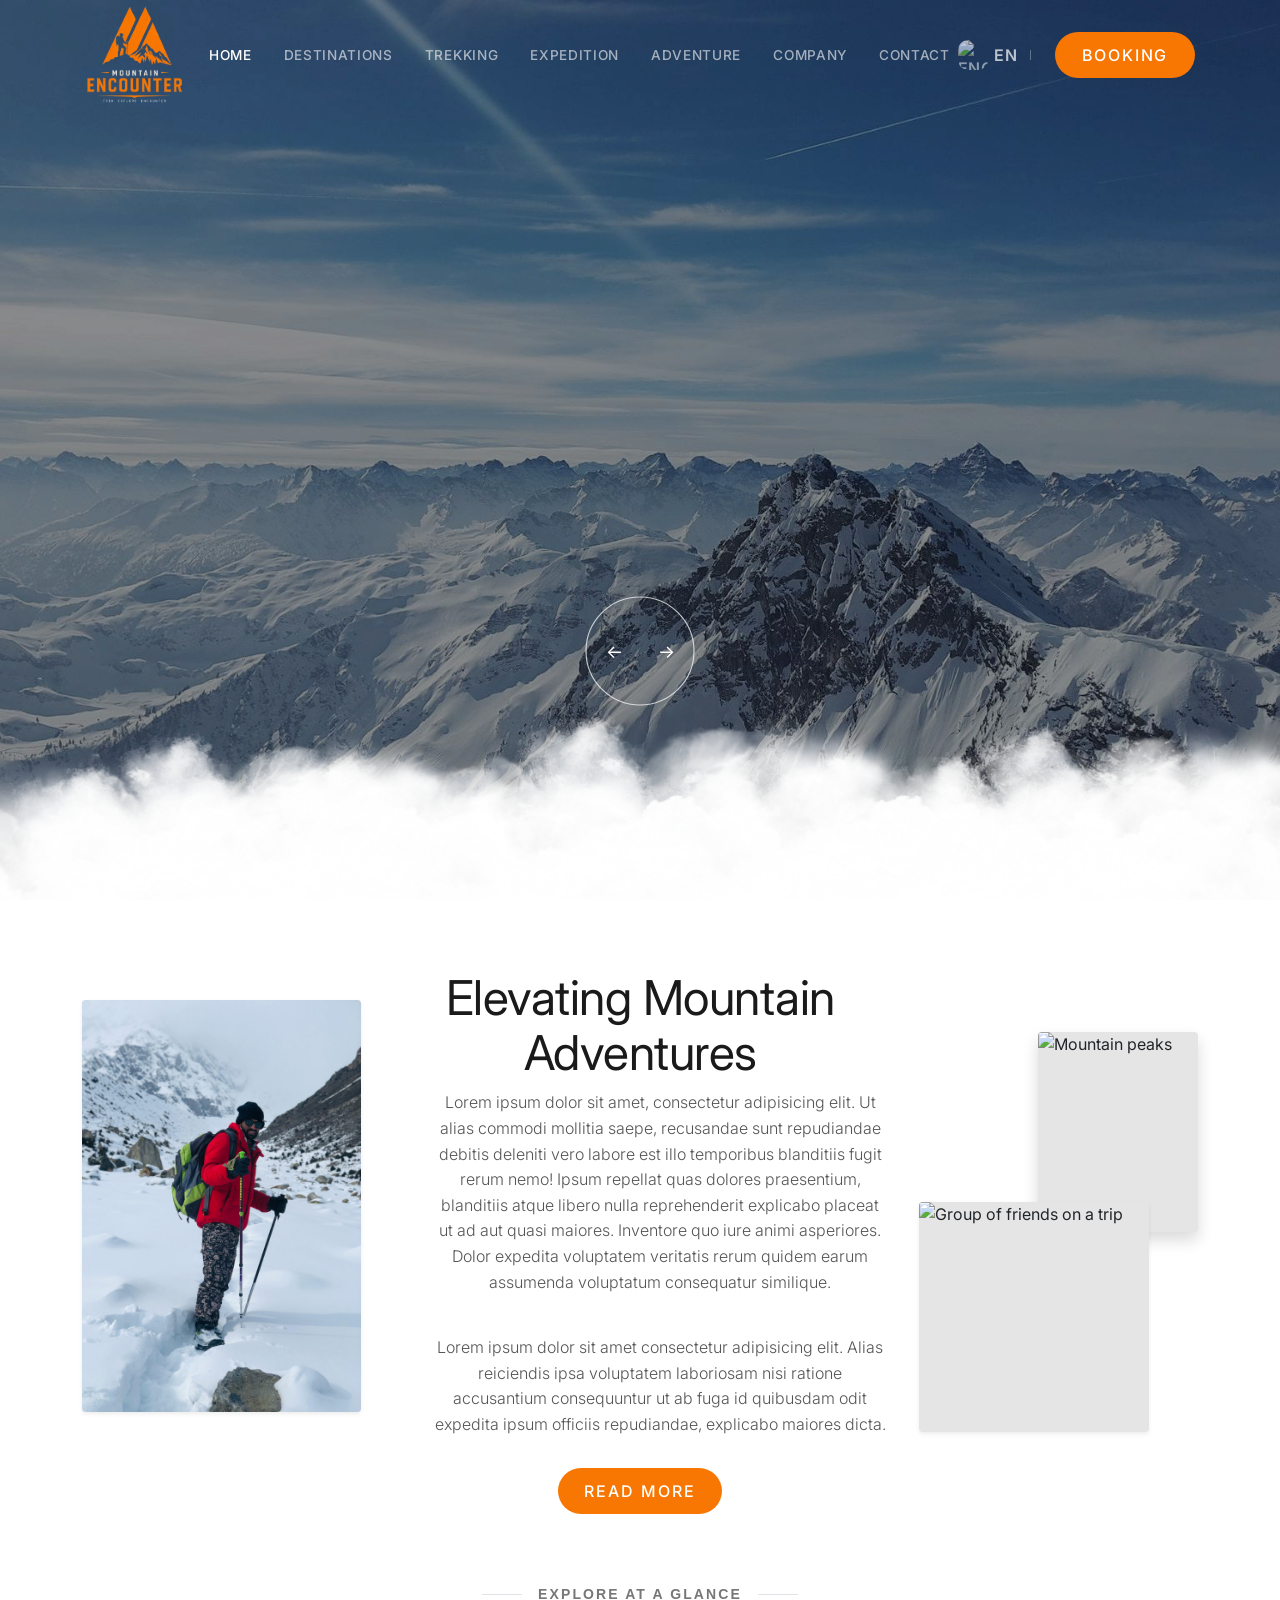
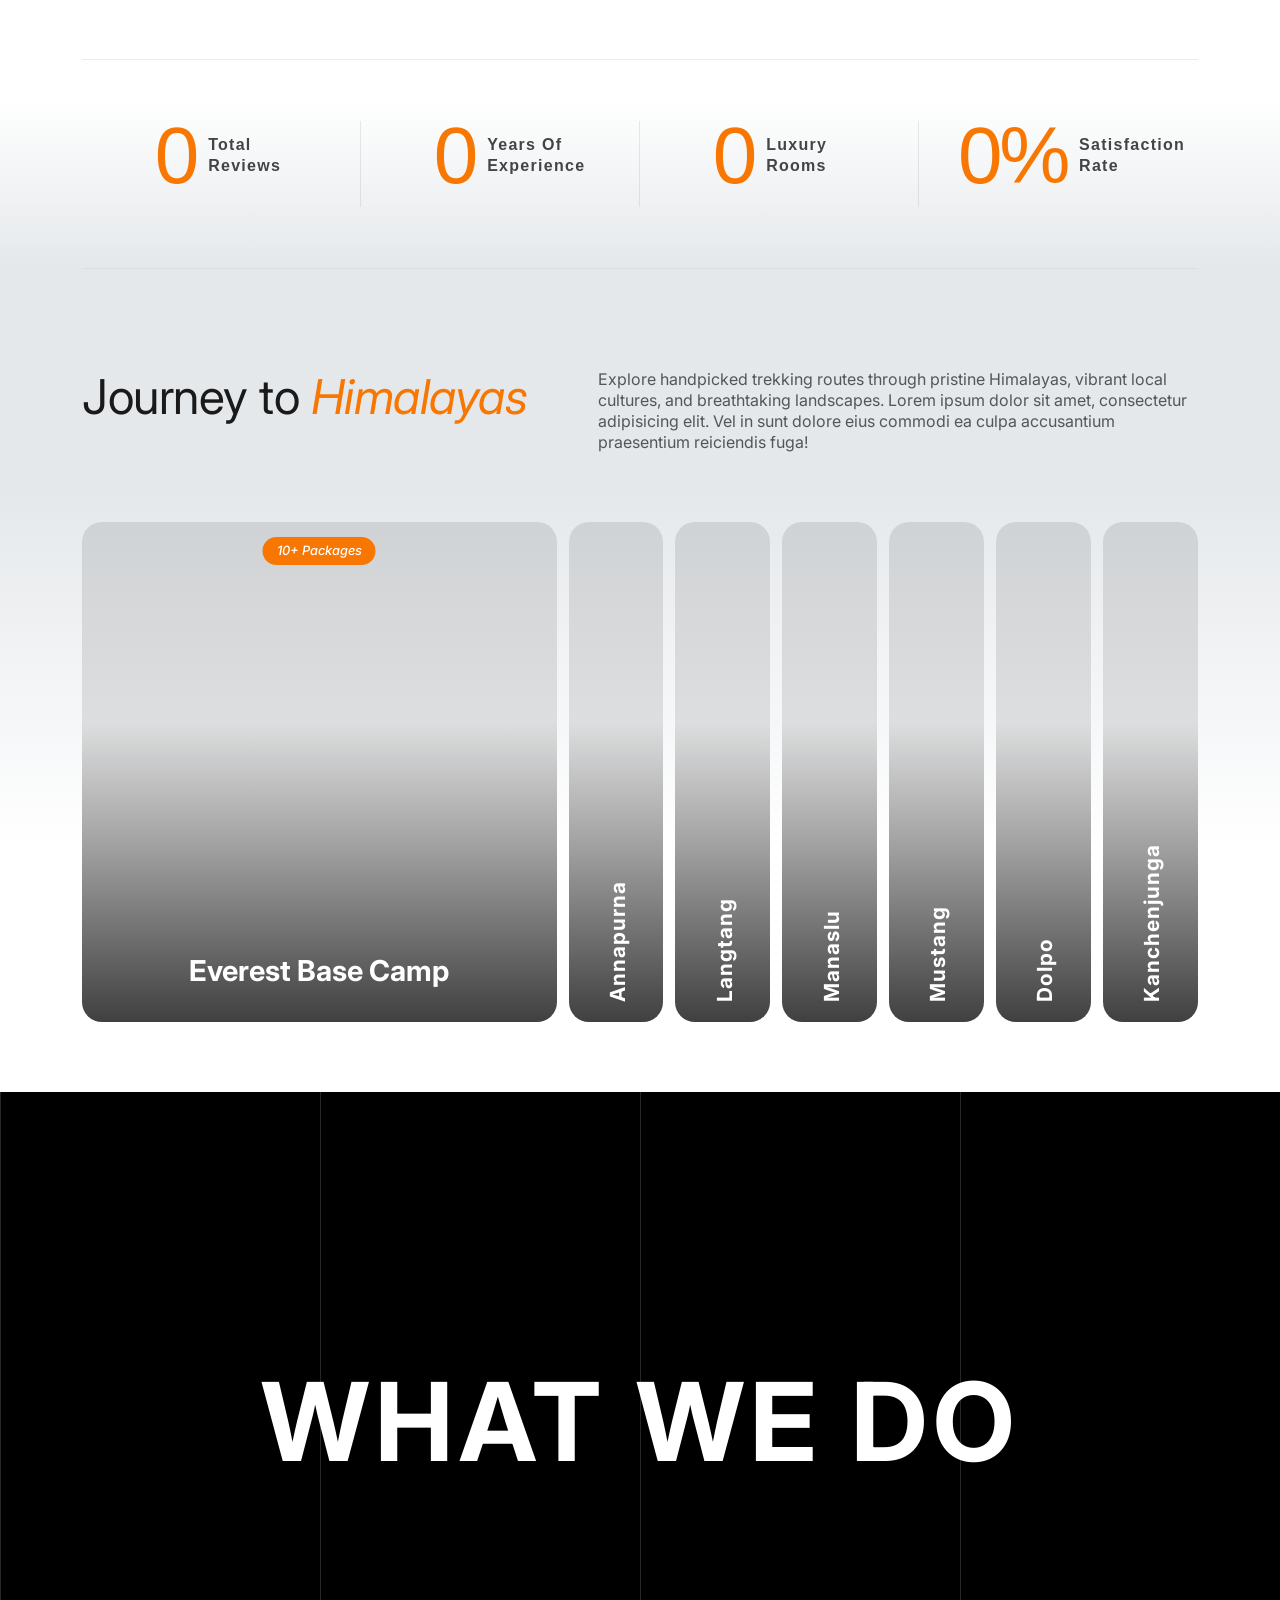
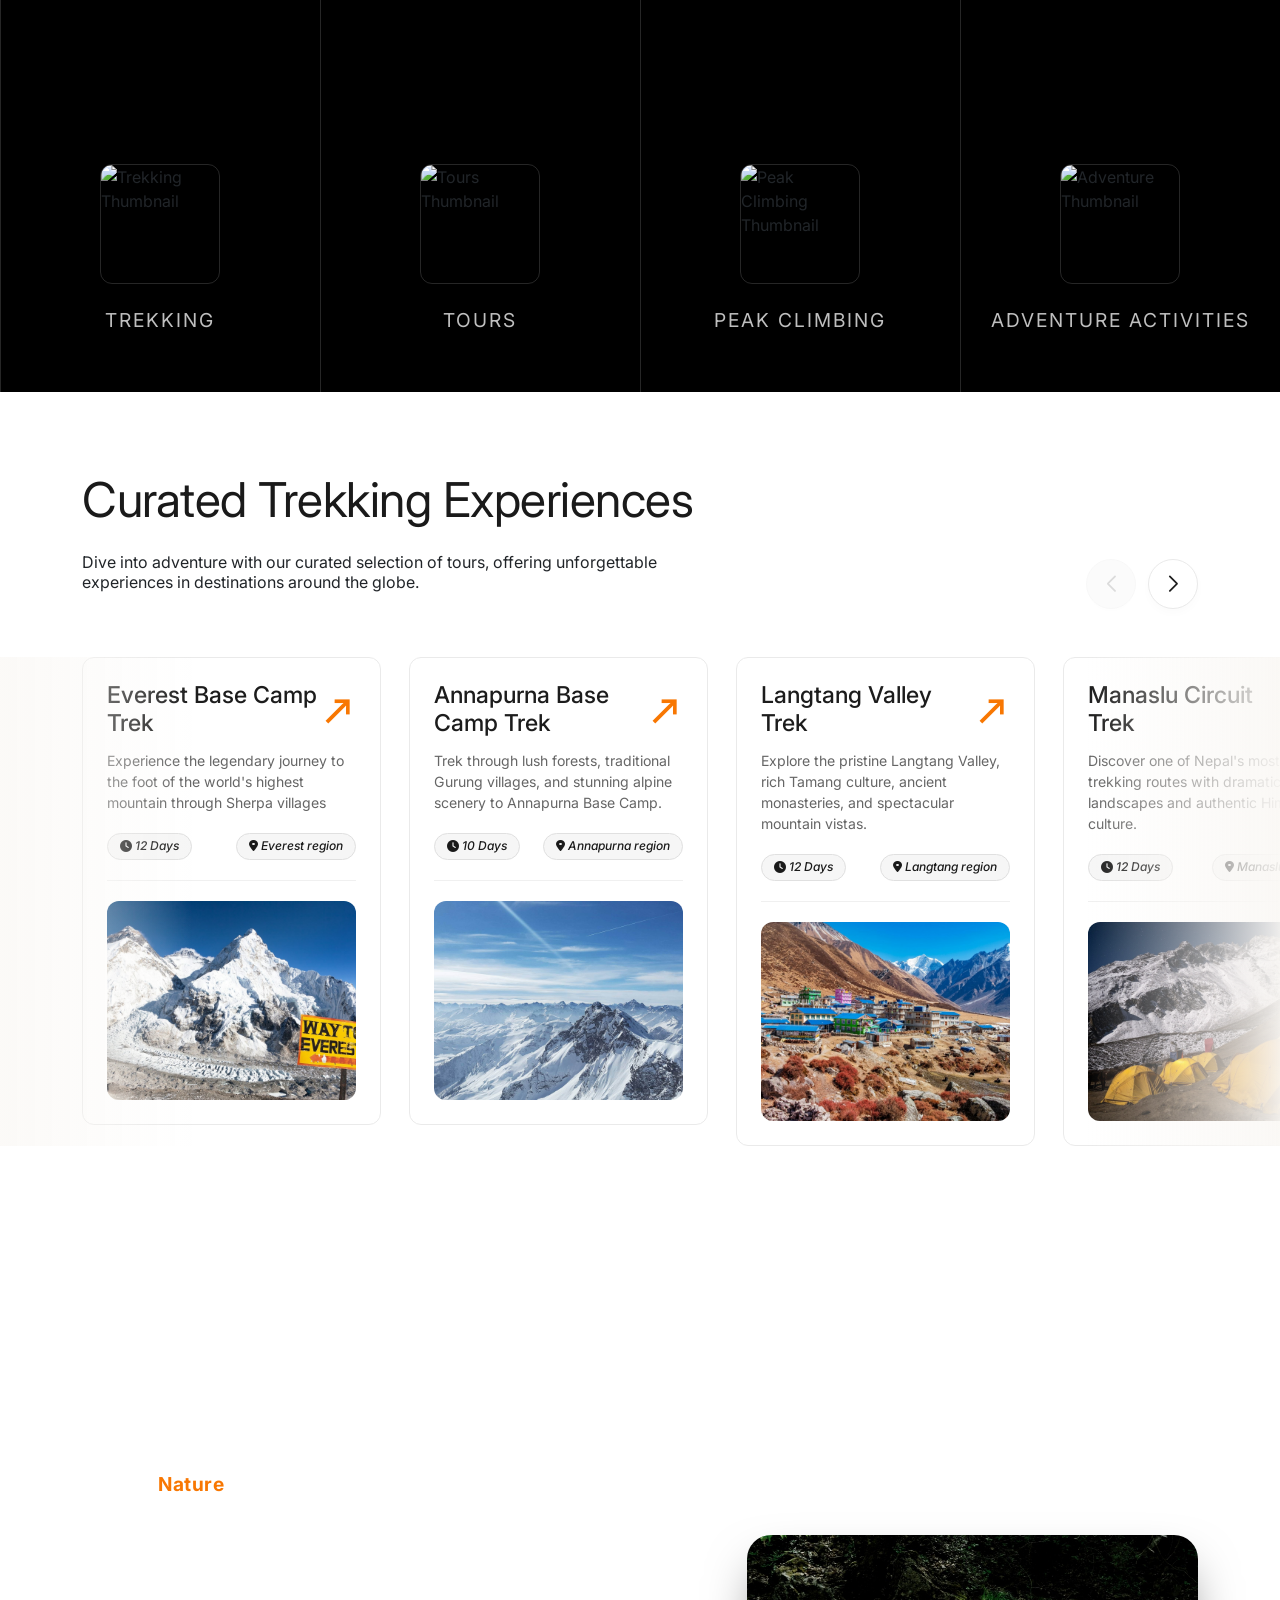
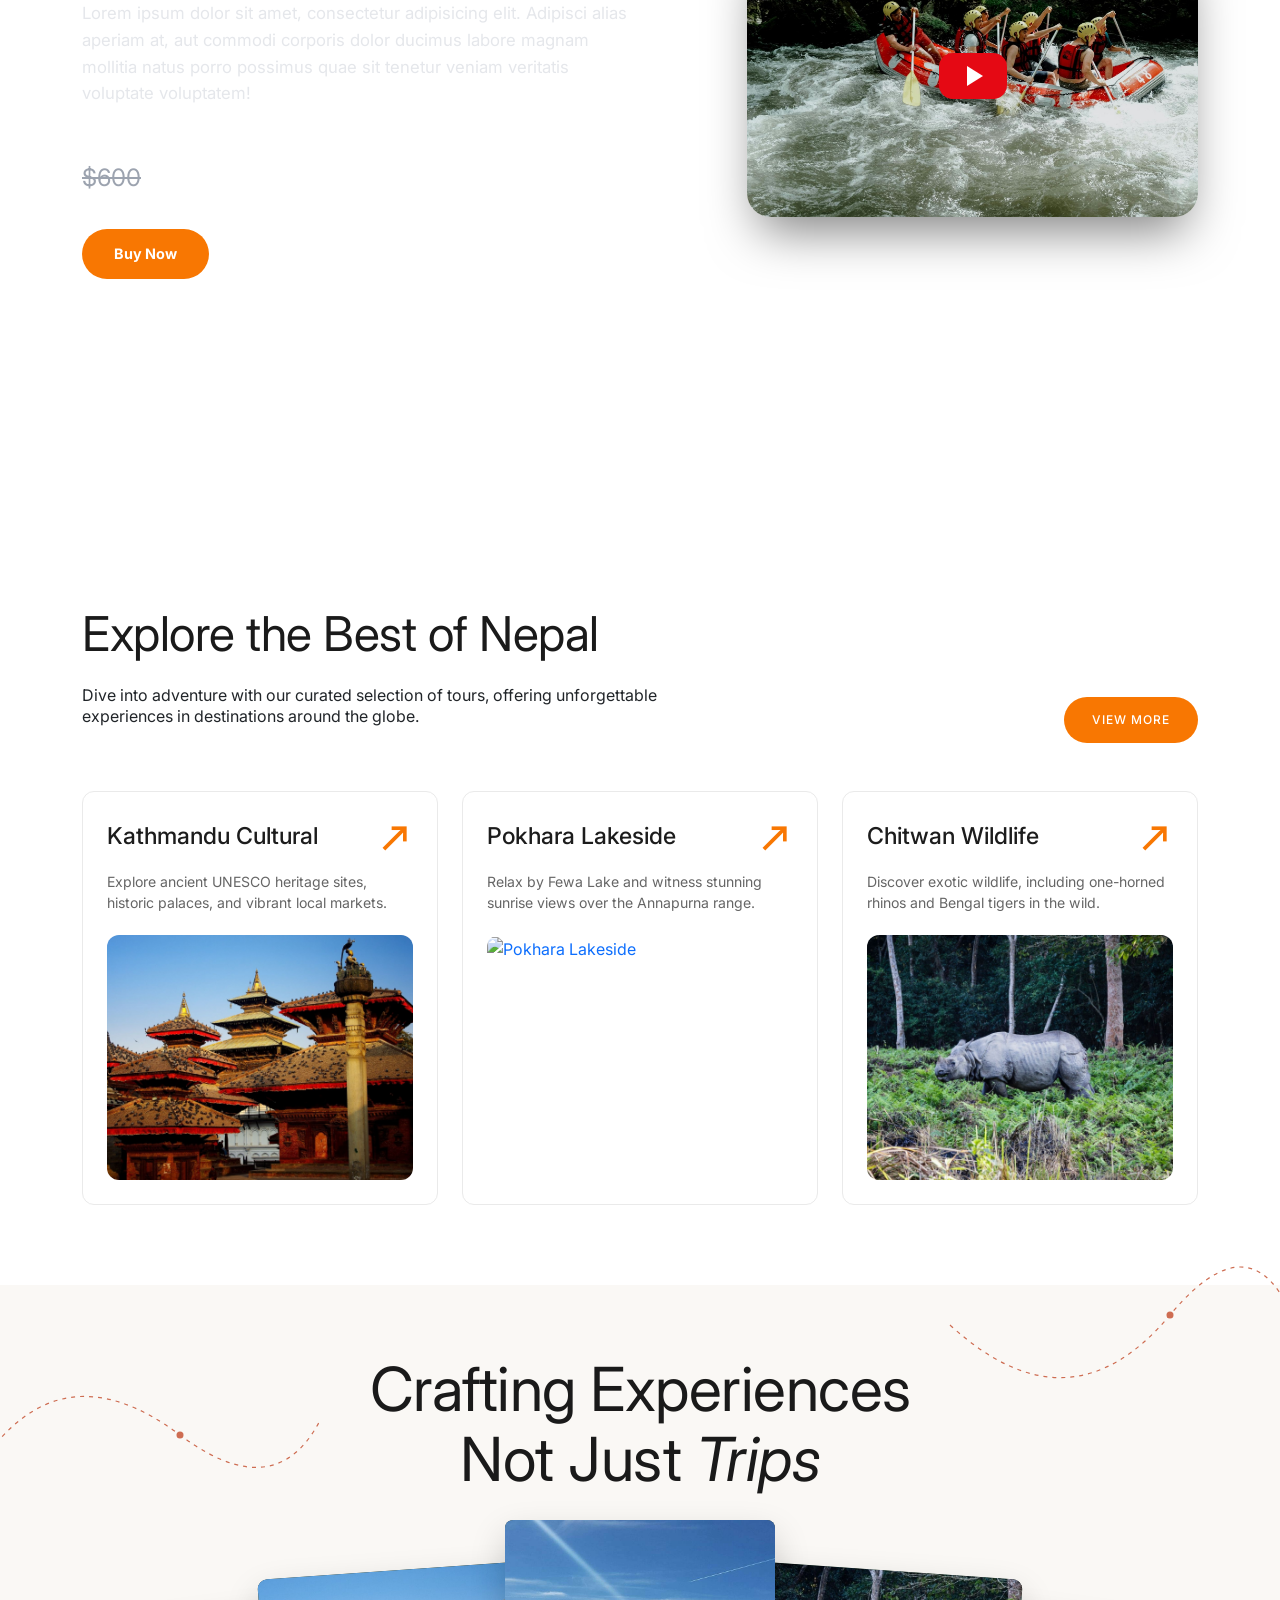
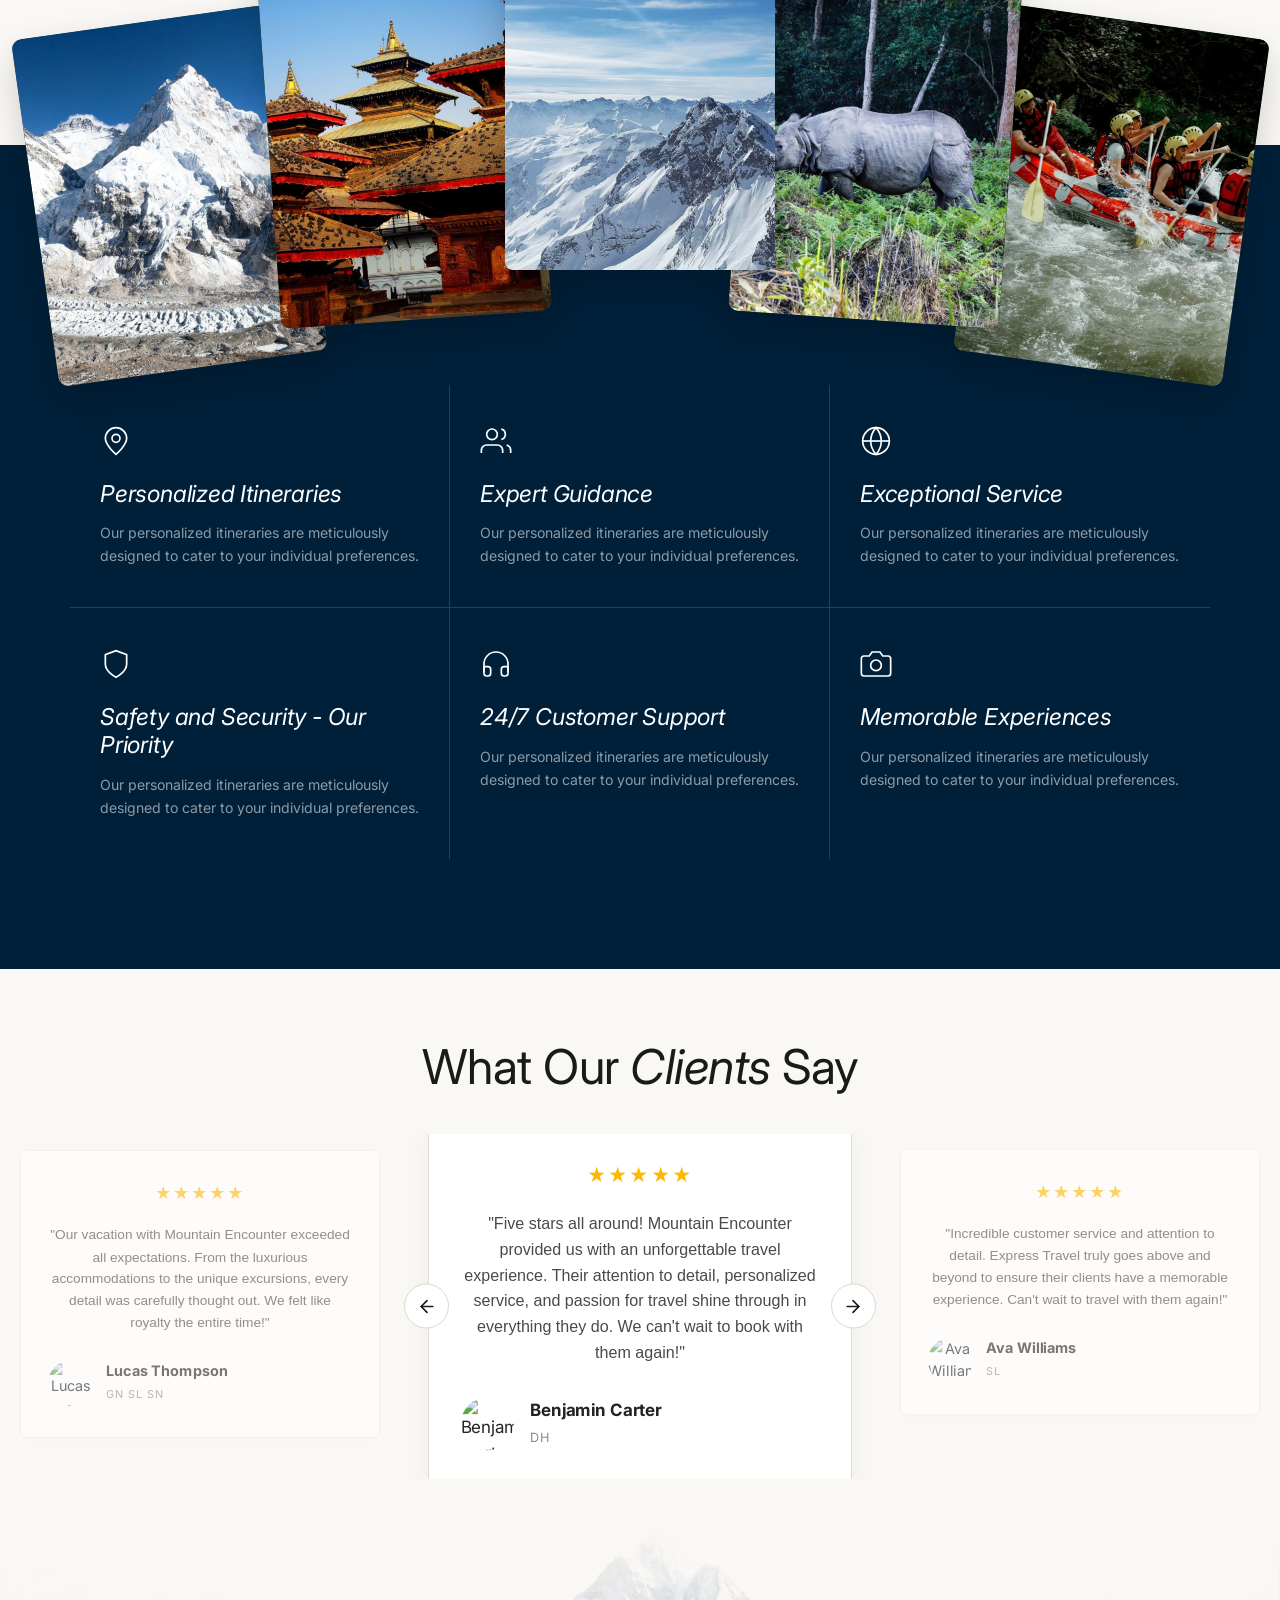
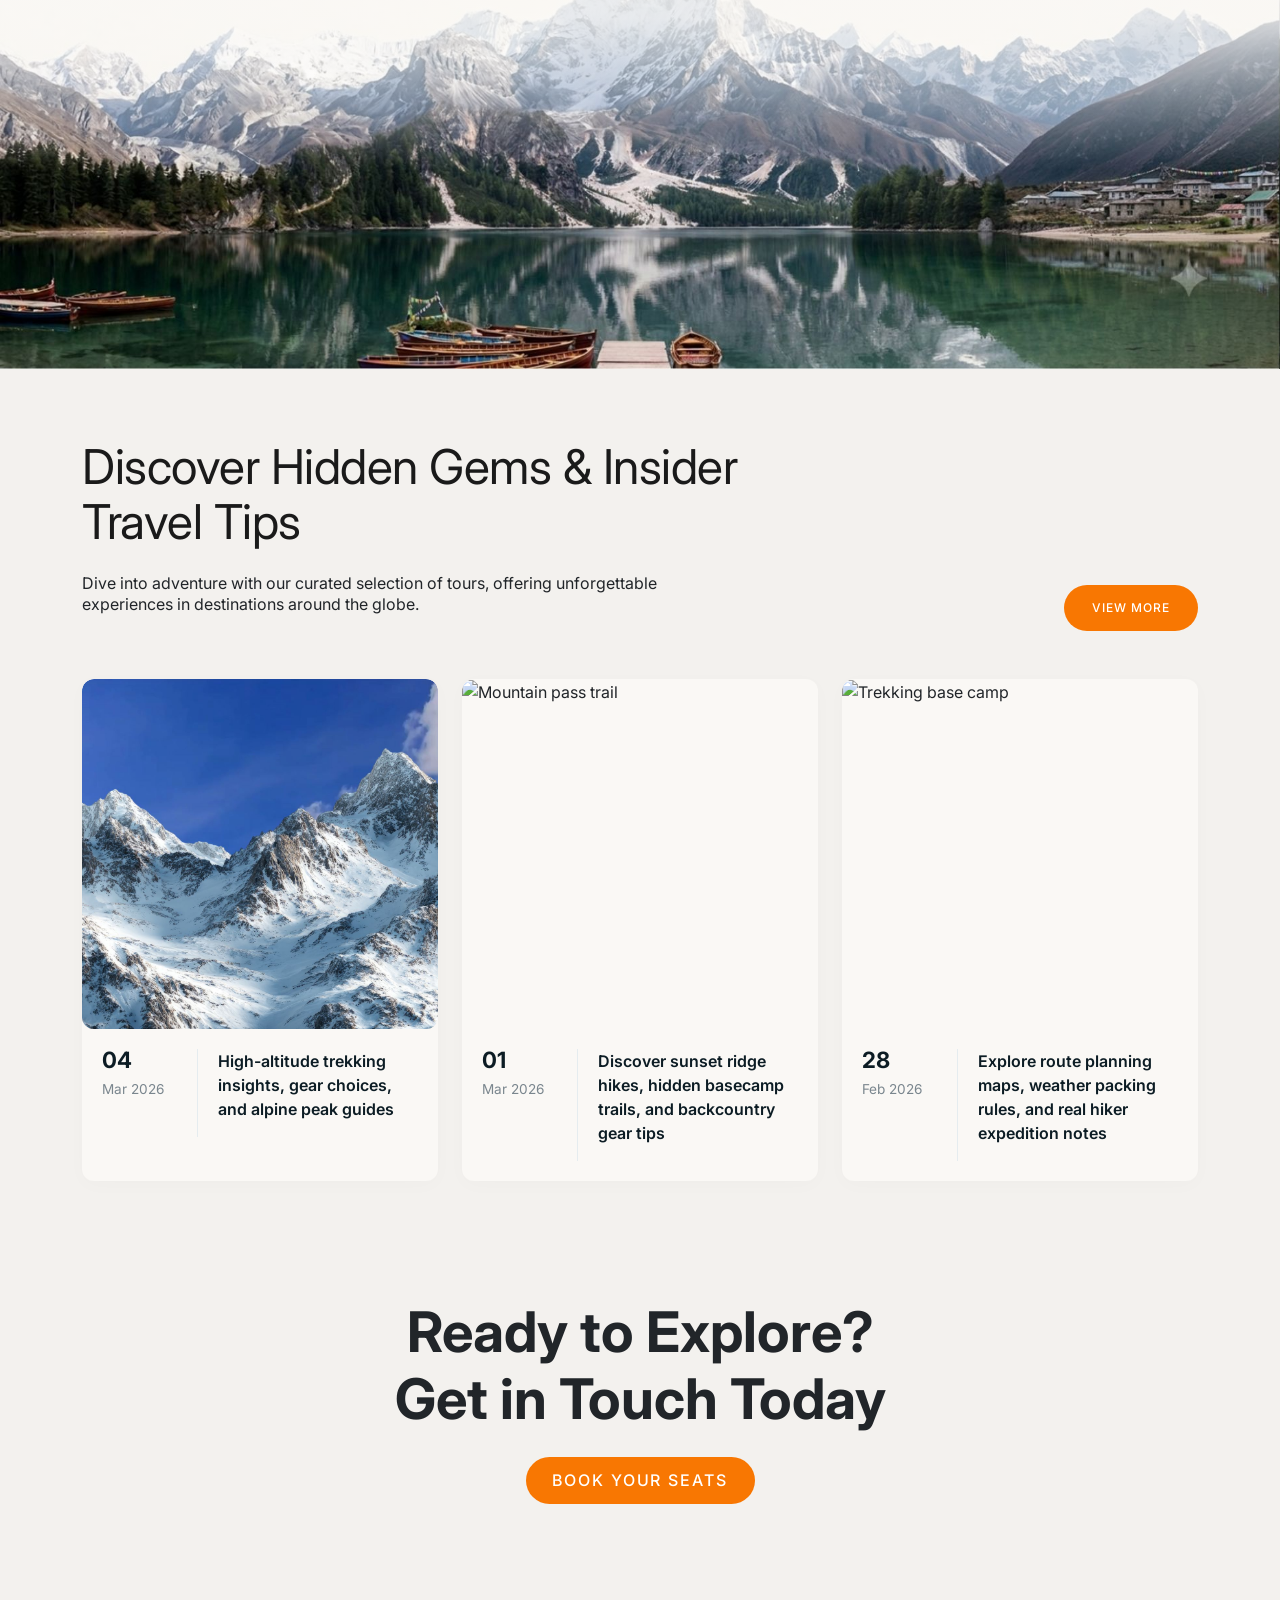
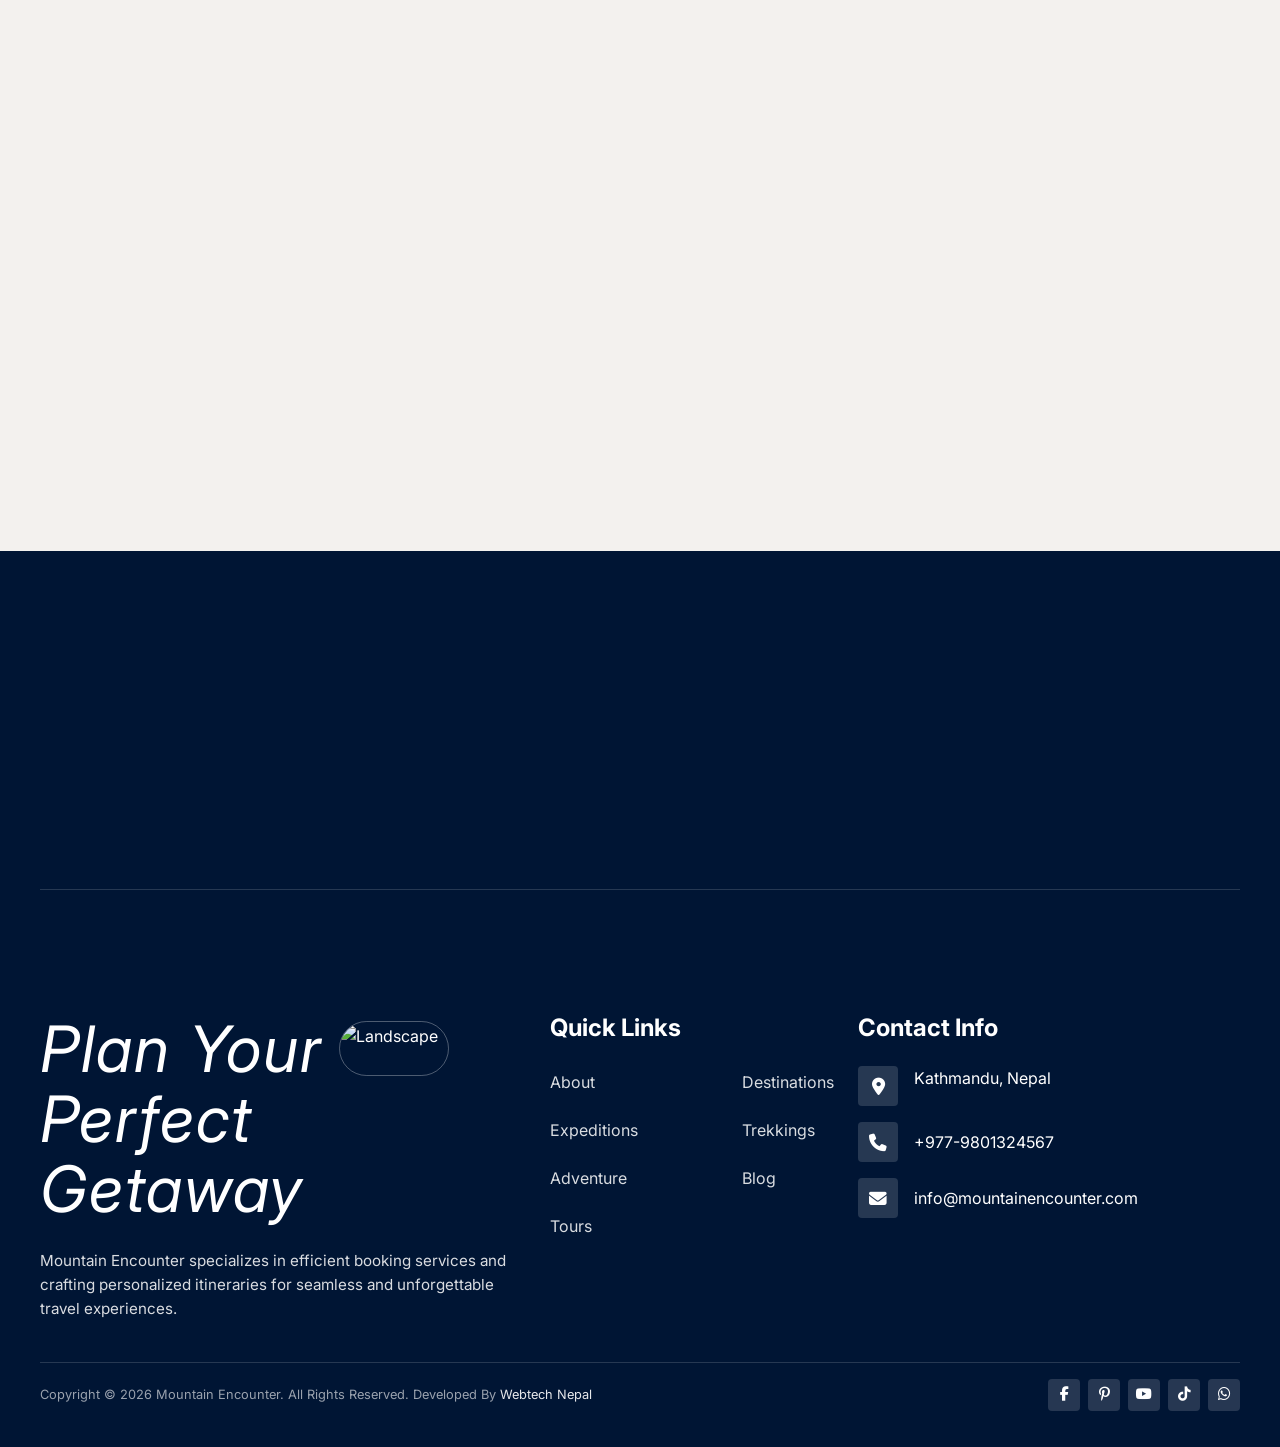
==== commit 40bb2c11: "feedback changes incomplete" ====
--- a/index.html
+++ b/index.html
@@ -97,7 +97,8 @@
                                                     data-peak-view="https://images.unsplash.com/photo-1507525428034-b723cf961d3e?q=80&w=800"
                                                     data-trek-name="Manaslu Circuit Trek" data-duration="16 Days"
                                                     data-level="Strenuous" data-elev="5,160m">Manaslu Region</a></li>
-                                            <li class="trek-global-link"><a href="package.html">View All Trekking</a></li>
+                                            <li class="trek-global-link"><a href="package.html">View All Trekking</a>
+                                            </li>
                                         </ul>
                                     </div>
                                     <div class="trek-nav-showcase">
@@ -111,7 +112,8 @@
                                                 <p class="trek-card-specs"><span id="trek-stat-days">19 Days</span> |
                                                     <span id="trek-stat-diff">Strenuous</span>
                                                 </p>
-                                                <a href="package-detail.html" class="trek-card-action">Explore Itinerary </a>
+                                                <a href="package-detail.html" class="trek-card-action">Explore Itinerary
+                                                </a>
                                             </div>
                                         </div>
                                     </div>
@@ -144,7 +146,8 @@
                                                     data-peak-view="https://images.unsplash.com/photo-1539635278303-d4002c07eae3?q=80&w=800"
                                                     data-trek-name="Yala Peak Expedition" data-duration="11 Days"
                                                     data-level="Easy" data-elev="5,520m">5000m Peaks</a></li>
-                                            <li class="trek-global-link"><a href="package.html">View All Expeditions</a></li>
+                                            <li class="trek-global-link"><a href="package.html">View All Expeditions</a>
+                                            </li>
                                         </ul>
                                     </div>
                                     <div class="trek-nav-showcase">
@@ -158,7 +161,8 @@
                                                 <p class="trek-card-specs"><span id="trek-stat-days">14 Days</span> |
                                                     <span id="trek-stat-diff">Strenuous</span>
                                                 </p>
-                                                <a href="package-detail.html" class="trek-card-action">Explore Itinerary </a>
+                                                <a href="package-detail.html" class="trek-card-action">Explore Itinerary
+                                                </a>
                                             </div>
                                         </div>
 
@@ -262,7 +266,8 @@
                                     <li><a class="nav-link py-1" href="expedition.html">7000m Peaks</a></li>
                                     <li><a class="nav-link py-1" href="expedition.html">6000m Peaks</a></li>
                                     <li><a class="nav-link py-1" href="expedition.html">5000m Peaks</a></li>
-                                    <li><a class="nav-link py-1 fw-bold" href="expedition.html">View All Expeditions</a></li>
+                                    <li><a class="nav-link py-1 fw-bold" href="expedition.html">View All Expeditions</a>
+                                    </li>
                                 </ul>
                             </div>
                         </li>
@@ -301,8 +306,7 @@
         <div class="swiper isl-swiper-container">
             <div class="swiper-wrapper">
 
-                <div class="swiper-slide isl-slide-item"
-                    style="background-image: url('assets/images/1.jpg');">
+                <div class="swiper-slide isl-slide-item" style="background-image: url('assets/images/1.jpg');">
                     <div class="isl-slide-content">
                         <div class="isl-sub-title">Unlock Your Perfect Getaway</div>
                         <h1 class="isl-main-title">Amazing Island Tours At<br>Discounted Prices!</h1>
@@ -313,8 +317,7 @@
                     </div>
                 </div>
 
-                <div class="swiper-slide isl-slide-item"
-                    style="background-image: url('assets/images/2.jpg');">
+                <div class="swiper-slide isl-slide-item" style="background-image: url('assets/images/2.jpg');">
                     <div class="isl-slide-content">
                         <div class="isl-sub-title">Discover Hidden Paradises</div>
                         <h1 class="isl-main-title">Explore The Deep Crystal<br>Blue Oceans</h1>
@@ -325,8 +328,7 @@
                     </div>
                 </div>
 
-                <div class="swiper-slide isl-slide-item"
-                    style="background-image: url('assets/images/4.jpg');">
+                <div class="swiper-slide isl-slide-item" style="background-image: url('assets/images/4.jpg');">
                     <div class="isl-slide-content">
                         <div class="isl-sub-title">Luxury Meets Adventure</div>
                         <h1 class="isl-main-title">Unforgettable Summer<br>Memories Await</h1>
@@ -350,183 +352,184 @@
             </div>
         </div>
 
-        <img class="isl-hero-cloud" src="assets/images/cloud.png" alt="Cloud decoration">
+        <img class="isl-hero-cloud" src="assets/images/clouds.png" alt="Cloud decoration">
     </div>
 
     <!-- ==========================================================================
    ABOUT US SECTION
    ========================================================================== -->
     <section class="exp-abt-section">
-    <div class="container">
-        <div class="abt-row">
-
-            <div class="exp-abt-img-col-left d-none d-md-block" data-aos="fade-right" data-aos-once="true">
-                <div class="exp-abt-img-wrap-left">
-                    <div class="exp-abt-img-tall">
-                        <img src="assets/images/about.png" alt="Travelers by water">
-                    </div>
-                </div>
-            </div>
-
-            <div class="exp-abt-content-col" data-aos="fade-up" data-aos-delay="200" data-aos-once="true">
-                <h2 class="nt-section-title">
-                    Elevating Mountain Adventures
-                </h2>
-                <p>
-                    Lorem ipsum dolor sit amet, consectetur adipisicing elit. Ut alias commodi mollitia saepe,
-                    recusandae sunt repudiandae debitis deleniti vero labore est illo temporibus blanditiis fugit
-                    rerum nemo! Ipsum repellat quas dolores praesentium, blanditiis atque libero nulla reprehenderit
-                    explicabo placeat ut ad aut quasi maiores. Inventore quo iure animi asperiores. Dolor expedita
-                    voluptatem veritatis rerum quidem earum assumenda voluptatum consequatur similique.
-                </p>
-                <p>Lorem ipsum dolor sit amet consectetur adipisicing elit. Alias reiciendis ipsa voluptatem
-                    laboriosam nisi ratione accusantium consequuntur ut ab fuga id quibusdam odit expedita ipsum
-                    officiis repudiandae, explicabo maiores dicta.</p>
-                <a href="#readmore" class="explor-btn-book">Read More</a>
-            </div>
-
-            <div class="exp-abt-img-col-right" data-aos="fade-left" data-aos-delay="400" data-aos-once="true">
-                <div class="exp-abt-img-wrap-right">
-                    <div class="exp-abt-img-overlap-high">
-                        <img src="https://images.unsplash.com/photo-1464822759023-fed622ff2c3b?q=80&w=600"
-                            alt="Mountain peaks">
-                    </div>
-                    <div class="exp-abt-img-square">
-                        <img src="https://images.unsplash.com/photo-1539635278303-d4002c07eae3?q=80&w=600"
-                            alt="Group of friends on a trip">
-                    </div>
-                </div>
-            </div>
-
-        </div>
-    </div>
-</section>
+        <div class="container">
+            <div class="abt-row">
+
+                <div class="exp-abt-img-col-left d-none d-md-block" data-aos="fade-right" data-aos-once="true">
+                    <div class="exp-abt-img-wrap-left">
+                        <div class="exp-abt-img-tall">
+                            <img src="assets/images/about.png" alt="Travelers by water">
+                        </div>
+                    </div>
+                </div>
+
+                <div class="exp-abt-content-col" data-aos="fade-up" data-aos-delay="200" data-aos-once="true">
+                    <h2 class="nt-section-title">
+                        Elevating Mountain Adventures
+                    </h2>
+                    <p>
+                        Lorem ipsum dolor sit amet, consectetur adipisicing elit. Ut alias commodi mollitia saepe,
+                        recusandae sunt repudiandae debitis deleniti vero labore est illo temporibus blanditiis fugit
+                        rerum nemo! Ipsum repellat quas dolores praesentium, blanditiis atque libero nulla reprehenderit
+                        explicabo placeat ut ad aut quasi maiores. Inventore quo iure animi asperiores. Dolor expedita
+                        voluptatem veritatis rerum quidem earum assumenda voluptatum consequatur similique.
+                    </p>
+                    <p>Lorem ipsum dolor sit amet consectetur adipisicing elit. Alias reiciendis ipsa voluptatem
+                        laboriosam nisi ratione accusantium consequuntur ut ab fuga id quibusdam odit expedita ipsum
+                        officiis repudiandae, explicabo maiores dicta.</p>
+                    <a href="#readmore" class="explor-btn-book">Read More</a>
+                </div>
+
+                <div class="exp-abt-img-col-right" data-aos="fade-left" data-aos-delay="400" data-aos-once="true">
+                    <div class="exp-abt-img-wrap-right">
+                        <div class="exp-abt-img-overlap-high">
+                            <img src="https://images.unsplash.com/photo-1464822759023-fed622ff2c3b?q=80&w=600"
+                                alt="Mountain peaks">
+                        </div>
+                        <div class="exp-abt-img-square">
+                            <img src="https://images.unsplash.com/photo-1539635278303-d4002c07eae3?q=80&w=600"
+                                alt="Group of friends on a trip">
+                        </div>
+                    </div>
+                </div>
+
+            </div>
+        </div>
+    </section>
 
     <!-- ==========================================================================
    GLANCE / STATS SECTION
    ========================================================================== -->
     <section class="resort-glance-section">
-    <div class="container">
-
-        <div class="glance-header" data-aos="fade-in" data-aos-once="true">
-            <span class="resort-glance-line"></span>
-            <span class="resort-glance-sub">Explore At A Glance</span>
-            <span class="resort-glance-line"></span>
-        </div>
-
-        <div class="glance-grid">
-
-            <div class="resort-glance-col" data-aos="fade-up" data-aos-delay="100" data-aos-once="true">
-                <div class="glance-item-box">
-                    <span class="resort-glance-num" data-target="83">0</span>
-                    <span class="resort-glance-lbl">Total Reviews</span>
-                </div>
-            </div>
-
-            <div class="resort-glance-col" data-aos="fade-up" data-aos-delay="200" data-aos-once="true">
-                <div class="glance-item-box">
-                    <span class="resort-glance-num" data-target="42">0</span>
-                    <span class="resort-glance-lbl">Years Of Experience</span>
-                </div>
-            </div>
-
-            <div class="resort-glance-col" data-aos="fade-up" data-aos-delay="300" data-aos-once="true">
-                <div class="glance-item-box">
-                    <span class="resort-glance-num" data-target="67">0</span>
-                    <span class="resort-glance-lbl">Luxury Rooms</span>
-                </div>
-            </div>
-
-            <div class="resort-glance-col" data-aos="fade-up" data-aos-delay="400" data-aos-once="true">
-                <div class="glance-item-box">
-                    <span class="resort-glance-num" data-target="98">0%</span>
-                    <span class="resort-glance-lbl">Satisfaction Rate</span>
-                </div>
-            </div>
-
-        </div>
-    </div>
-</section>
+        <div class="container">
+
+            <div class="glance-header" data-aos="fade-in" data-aos-once="true">
+                <span class="resort-glance-line"></span>
+                <span class="resort-glance-sub">Explore At A Glance</span>
+                <span class="resort-glance-line"></span>
+            </div>
+
+            <div class="glance-grid">
+
+                <div class="resort-glance-col" data-aos="fade-up" data-aos-delay="100" data-aos-once="true">
+                    <div class="glance-item-box">
+                        <span class="resort-glance-num" data-target="83">0</span>
+                        <span class="resort-glance-lbl">Total Reviews</span>
+                    </div>
+                </div>
+
+                <div class="resort-glance-col" data-aos="fade-up" data-aos-delay="200" data-aos-once="true">
+                    <div class="glance-item-box">
+                        <span class="resort-glance-num" data-target="42">0</span>
+                        <span class="resort-glance-lbl">Years Of Experience</span>
+                    </div>
+                </div>
+
+                <div class="resort-glance-col" data-aos="fade-up" data-aos-delay="300" data-aos-once="true">
+                    <div class="glance-item-box">
+                        <span class="resort-glance-num" data-target="67">0</span>
+                        <span class="resort-glance-lbl">Luxury Rooms</span>
+                    </div>
+                </div>
+
+                <div class="resort-glance-col" data-aos="fade-up" data-aos-delay="400" data-aos-once="true">
+                    <div class="glance-item-box">
+                        <span class="resort-glance-num" data-target="98">0%</span>
+                        <span class="resort-glance-lbl">Satisfaction Rate</span>
+                    </div>
+                </div>
+
+            </div>
+        </div>
+    </section>
 
     <section class="region-section">
-    <div class="container">
-        <div class="nt-section-header d-flex flex-column flex-md-row justify-content-md-between align-items-start" data-aos="fade-down" data-aos-once="true">
-            <h2 class="nt-section-title mb-2">Journey to <span>Himalayas</span></h2>
-            <p class="nt-section-desc m-0 text-muted">Explore handpicked trekking routes through pristine Himalayas,
-                vibrant local cultures, and breathtaking landscapes. Lorem ipsum dolor sit amet, consectetur
-                adipisicing elit. Vel in sunt dolore eius commodi ea culpa accusantium praesentium reiciendis fuga!
-            </p>
-        </div>
-        
-        <div class="nepal-trek-gallery-wrapper" data-aos="fade-up" data-aos-delay="200" data-aos-once="true">
-
-            <div class="nt-gallery-card active"
-                style="background-image: url('https://images.unsplash.com/photo-1544735716-392fe2489ffa?auto=format&fit=crop&w=800&q=80');">
-                <div class="nt-badge-top-center">10+ Packages</div>
-                <div class="nt-collapsed-title">Everest</div>
-                <div class="nt-expanded-content">
-                    <h3 class="nt-main-title">Everest Base Camp</h3>
-                </div>
-            </div>
-
-            <div class="nt-gallery-card"
-                style="background-image: url('https://images.unsplash.com/photo-1585016495481-91613a3ab1bc?auto=format&fit=crop&w=800&q=80');">
-                <div class="nt-badge-top-center">08+ Packages</div>
-                <div class="nt-collapsed-title">Annapurna</div>
-                <div class="nt-expanded-content">
-                    <h3 class="nt-main-title">Annapurna Circuit</h3>
-                </div>
-            </div>
-
-            <div class="nt-gallery-card"
-                style="background-image: url('https://images.unsplash.com/photo-1605640840605-14ac1855827b?auto=format&fit=crop&w=800&q=80');">
-                <div class="nt-badge-top-center">07+ Packages</div>
-                <div class="nt-collapsed-title">Langtang</div>
-                <div class="nt-expanded-content">
-                    <h3 class="nt-main-title">Langtang Valley</h3>
-                </div>
-            </div>
-
-            <div class="nt-gallery-card"
-                style="background-image: url('https://images.unsplash.com/photo-1500530855697-b586d89ba3ee?auto=format&fit=crop&w=800&q=80');">
-                <div class="nt-badge-top-center">12+ Packages</div>
-                <div class="nt-collapsed-title">Manaslu</div>
-                <div class="nt-expanded-content">
-                    <h3 class="nt-main-title">Manaslu Circuit</h3>
-                </div>
-            </div>
-
-            <div class="nt-gallery-card"
-                style="background-image: url('https://images.unsplash.com/photo-1627894483216-2138af692e32?auto=format&fit=crop&w=800&q=80');">
-                <div class="nt-badge-top-center">05+ Packages</div>
-                <div class="nt-collapsed-title">Mustang</div>
-                <div class="nt-expanded-content">
-                    <h3 class="nt-main-title">Upper Mustang</h3>
-                </div>
-            </div>
-
-            <div class="nt-gallery-card"
-                style="background-image: url('https://images.unsplash.com/photo-1544735716-392fe2489ffa?auto=format&fit=crop&w=800&q=80');">
-                <div class="nt-badge-top-center">06+ Packages</div>
-                <div class="nt-collapsed-title">Dolpo</div>
-                <div class="nt-expanded-content">
-                    <h3 class="nt-main-title">Upper Dolpo</h3>
-                    <p class="nt-price-tag">Starts From $1,699</p>
-                </div>
-            </div>
-
-            <div class="nt-gallery-card"
-                style="background-image: url('https://images.unsplash.com/photo-1464822759023-fed622ff2c3b?auto=format&fit=crop&w=800&q=80');">
-                <div class="nt-badge-top-center">04+ Packages</div>
-                <div class="nt-collapsed-title">Kanchenjunga</div>
-                <div class="nt-expanded-content">
-                    <h3 class="nt-main-title">Kanchenjunga Base</h3>
-                </div>
-            </div>
-
-        </div>
-    </div>
-</section>
+        <div class="container">
+            <div class="nt-section-header d-flex flex-column flex-md-row justify-content-md-between align-items-start"
+                data-aos="fade-down" data-aos-once="true">
+                <h2 class="nt-section-title mb-2">Journey to <span>Himalayas</span></h2>
+                <p class="nt-section-desc m-0 text-muted">Explore handpicked trekking routes through pristine Himalayas,
+                    vibrant local cultures, and breathtaking landscapes. Lorem ipsum dolor sit amet, consectetur
+                    adipisicing elit. Vel in sunt dolore eius commodi ea culpa accusantium praesentium reiciendis fuga!
+                </p>
+            </div>
+
+            <div class="nepal-trek-gallery-wrapper" data-aos="fade-up" data-aos-delay="200" data-aos-once="true">
+
+                <div class="nt-gallery-card active"
+                    style="background-image: url('https://images.unsplash.com/photo-1544735716-392fe2489ffa?auto=format&fit=crop&w=800&q=80');">
+                    <div class="nt-badge-top-center">10+ Packages</div>
+                    <div class="nt-collapsed-title">Everest</div>
+                    <div class="nt-expanded-content">
+                        <h3 class="nt-main-title">Everest Base Camp</h3>
+                    </div>
+                </div>
+
+                <div class="nt-gallery-card"
+                    style="background-image: url('https://images.unsplash.com/photo-1585016495481-91613a3ab1bc?auto=format&fit=crop&w=800&q=80');">
+                    <div class="nt-badge-top-center">08+ Packages</div>
+                    <div class="nt-collapsed-title">Annapurna</div>
+                    <div class="nt-expanded-content">
+                        <h3 class="nt-main-title">Annapurna Circuit</h3>
+                    </div>
+                </div>
+
+                <div class="nt-gallery-card"
+                    style="background-image: url('https://images.unsplash.com/photo-1605640840605-14ac1855827b?auto=format&fit=crop&w=800&q=80');">
+                    <div class="nt-badge-top-center">07+ Packages</div>
+                    <div class="nt-collapsed-title">Langtang</div>
+                    <div class="nt-expanded-content">
+                        <h3 class="nt-main-title">Langtang Valley</h3>
+                    </div>
+                </div>
+
+                <div class="nt-gallery-card"
+                    style="background-image: url('https://images.unsplash.com/photo-1500530855697-b586d89ba3ee?auto=format&fit=crop&w=800&q=80');">
+                    <div class="nt-badge-top-center">12+ Packages</div>
+                    <div class="nt-collapsed-title">Manaslu</div>
+                    <div class="nt-expanded-content">
+                        <h3 class="nt-main-title">Manaslu Circuit</h3>
+                    </div>
+                </div>
+
+                <div class="nt-gallery-card"
+                    style="background-image: url('https://images.unsplash.com/photo-1627894483216-2138af692e32?auto=format&fit=crop&w=800&q=80');">
+                    <div class="nt-badge-top-center">05+ Packages</div>
+                    <div class="nt-collapsed-title">Mustang</div>
+                    <div class="nt-expanded-content">
+                        <h3 class="nt-main-title">Upper Mustang</h3>
+                    </div>
+                </div>
+
+                <div class="nt-gallery-card"
+                    style="background-image: url('https://images.unsplash.com/photo-1544735716-392fe2489ffa?auto=format&fit=crop&w=800&q=80');">
+                    <div class="nt-badge-top-center">06+ Packages</div>
+                    <div class="nt-collapsed-title">Dolpo</div>
+                    <div class="nt-expanded-content">
+                        <h3 class="nt-main-title">Upper Dolpo</h3>
+                        <p class="nt-price-tag">Starts From $1,699</p>
+                    </div>
+                </div>
+
+                <div class="nt-gallery-card"
+                    style="background-image: url('https://images.unsplash.com/photo-1464822759023-fed622ff2c3b?auto=format&fit=crop&w=800&q=80');">
+                    <div class="nt-badge-top-center">04+ Packages</div>
+                    <div class="nt-collapsed-title">Kanchenjunga</div>
+                    <div class="nt-expanded-content">
+                        <h3 class="nt-main-title">Kanchenjunga Base</h3>
+                    </div>
+                </div>
+
+            </div>
+        </div>
+    </section>
 
 
 
@@ -626,592 +629,600 @@
     </section>
 
     <section class="ets-tours-section">
-    <div class="container mb-5">
-        <div class="row align-items-end">
-            <div class="col-md-8" data-aos="fade-right" data-aos-once="true">
-                <h2 class="nt-section-title mb-4">Curated Trekking Experiences</h2>
-                <p class="nt-section-desc">Dive into adventure with our curated selection of tours, offering
-                    unforgettable experiences in destinations around the globe.</p>
-            </div>
-            <div class="col-md-4 text-md-end mt-4 mt-md-0" data-aos="fade-left" data-aos-once="true">
-                <div class="ets-header-nav-container">
-                    <div class="swiper-button-prev ets-header-nav-btn"></div>
-                    <div class="swiper-button-next ets-header-nav-btn"></div>
-                </div>
-            </div>
-        </div>
+        <div class="container mb-5">
+            <div class="row align-items-end">
+                <div class="col-md-8" data-aos="fade-right" data-aos-once="true">
+                    <h2 class="nt-section-title mb-4">Curated Trekking Experiences</h2>
+                    <p class="nt-section-desc">Dive into adventure with our curated selection of tours, offering
+                        unforgettable experiences in destinations around the globe.</p>
+                </div>
+                <div class="col-md-4 text-md-end mt-4 mt-md-0" data-aos="fade-left" data-aos-once="true">
+                    <div class="ets-header-nav-container">
+                        <div class="swiper-button-prev ets-header-nav-btn"></div>
+                        <div class="swiper-button-next ets-header-nav-btn"></div>
+                    </div>
+                </div>
+            </div>
+        </div>
+
+        <div class="ets-slider-wrapper-full" data-aos="fade-up" data-aos-delay="200" data-aos-once="true">
+            <div class="swiper ets-tours-slider">
+               <div class="swiper-wrapper">
+
+    <div class="swiper-slide">
+        <a href="package-detail.html" class="text-decoration-none">
+            <div class="ets-tour-card">
+                <div class="d-flex justify-content-between align-items-center">
+                    <h3 class="ets-card-title">Everest Base Camp Trek</h3>
+                    <span class="ets-arrow-diagonal">⟶</span>
+                </div>
+                <p class="ets-card-desc">
+                    Experience the legendary journey to the foot of the world's highest mountain through Sherpa villages
+                </p>
+                <div class="ets-card-meta d-flex justify-content-between gap-2">
+                    <span class="ets-meta-item"><i class="fas fa-clock"></i> 12 Days</span>
+                    <span class="ets-meta-item"><i class="fas fa-map-marker-alt"></i> Everest region</span>
+                </div>
+                <div class="ets-card-img-wrapper">
+                    <img src="assets/images/4.jpg" alt="Everest Base Camp Trek" class="ets-card-img">
+                </div>
+            </div>
+        </a>
     </div>
 
-    <div class="ets-slider-wrapper-full" data-aos="fade-up" data-aos-delay="200" data-aos-once="true">
-        <div class="swiper ets-tours-slider">
-            <div class="swiper-wrapper">
-
-                <div class="swiper-slide">
-                    <div class="ets-tour-card">
-                        <div class="d-flex justify-content-between align-items-center">
-                            <h3 class="ets-card-title">Everest Base Camp Trek</h3>
-                            <a href="#" class="ets-arrow-diagonal">&#x2197;</a>
-                        </div>
-                        <p class="ets-card-desc">
-                            Experience the legendary journey to the foot of the world's highest mountain through
-                            Sherpa villages
-                        </p>
-                        <div class="ets-card-meta d-flex justify-content-start gap-2">
-                            <span class="ets-meta-item">Trekking</span>
-                            <span class="ets-meta-item">Everest region</span>
-                        </div>
-                        <div class="ets-card-img-wrapper">
-                            <img src="assets/images/4.jpg" alt="Everest Base Camp Trek" class="ets-card-img">
-                        </div>
-                    </div>
-                </div>
-
-                <div class="swiper-slide">
-                    <div class="ets-tour-card">
-                        <div class="d-flex justify-content-between align-items-center">
-                            <h3 class="ets-card-title">Annapurna Base Camp Trek</h3>
-                            <a href="#" class="ets-arrow-diagonal">&#x2197;</a>
-                        </div>
-                        <p class="ets-card-desc">
-                            Trek through lush forests, traditional Gurung villages, and stunning alpine scenery to
-                            Annapurna Base Camp.
-                        </p>
-                        <div class="ets-card-meta d-flex justify-content-start gap-2">
-                            <span class="ets-meta-item">Trekking</span>
-                            <span class="ets-meta-item">Annapurna region</span>
-                        </div>
-                        <div class="ets-card-img-wrapper">
-                            <img src="assets/images/1.jpg"
-                                alt="Annapurna Base Camp Trek" class="ets-card-img">
-                        </div>
-                    </div>
-                </div>
-
-                <div class="swiper-slide">
-                    <div class="ets-tour-card">
-                        <div class="d-flex justify-content-between align-items-center">
-                            <h3 class="ets-card-title">Langtang Valley Trek</h3>
-                            <a href="#" class="ets-arrow-diagonal">&#x2197;</a>
-                        </div>
-                        <p class="ets-card-desc">
-                            Explore the pristine Langtang Valley, rich Tamang culture, ancient monasteries, and
-                            spectacular mountain vistas.
-                        </p>
-                        <div class="ets-card-meta d-flex justify-content-start gap-2">
-                            <span class="ets-meta-item">Trekking</span>
-                            <span class="ets-meta-item">Langtang region</span>
-                        </div>
-                        <div class="ets-card-img-wrapper">
-                            <img src="assets/images/5.jpg"
-                                alt="Langtang Valley Trek" class="ets-card-img">
-                        </div>
-                    </div>
-                </div>
-
-                <div class="swiper-slide">
-                    <div class="ets-tour-card">
-                        <div class="d-flex justify-content-between align-items-center">
-                            <h3 class="ets-card-title">Manaslu Circuit Trek</h3>
-                            <a href="#" class="ets-arrow-diagonal">&#x2197;</a>
-                        </div>
-                        <p class="ets-card-desc">
-                            Discover one of Nepal's most remote trekking routes with dramatic landscapes and
-                            authentic Himalayan culture.
-                        </p>
-                        <div class="ets-card-meta d-flex justify-content-start gap-2">
-                            <span class="ets-meta-item">Trekking</span>
-                            <span class="ets-meta-item">Manaslu region</span>
-                        </div>
-                        <div class="ets-card-img-wrapper">
-                            <img src="assets/images/6.jpg"
-                                alt="Manaslu Circuit Trek" class="ets-card-img">
-                        </div>
-                    </div>
-                </div>
-
-            </div>
-        </div>
+    <div class="swiper-slide">
+        <a href="package-detail.html" class="text-decoration-none">
+            <div class="ets-tour-card">
+                <div class="d-flex justify-content-between align-items-center">
+                    <h3 class="ets-card-title">Annapurna Base Camp Trek</h3>
+                    <span class="ets-arrow-diagonal">⟶</span>
+                </div>
+                <p class="ets-card-desc">
+                    Trek through lush forests, traditional Gurung villages, and stunning alpine scenery to Annapurna Base Camp.
+                </p>
+                <div class="ets-card-meta d-flex justify-content-between gap-2">
+                    <span class="ets-meta-item"><i class="fas fa-clock"></i> 10 Days</span>
+                    <span class="ets-meta-item"><i class="fas fa-map-marker-alt"></i> Annapurna region</span>
+                </div>
+                <div class="ets-card-img-wrapper">
+                    <img src="assets/images/1.jpg" alt="Annapurna Base Camp Trek" class="ets-card-img">
+                </div>
+            </div>
+        </a>
     </div>
-</section>
+
+    <div class="swiper-slide">
+        <a href="package-detail.html" class="text-decoration-none">
+            <div class="ets-tour-card">
+                <div class="d-flex justify-content-between align-items-center">
+                    <h3 class="ets-card-title">Langtang Valley Trek</h3>
+                    <span class="ets-arrow-diagonal">⟶</span>
+                </div>
+                <p class="ets-card-desc">
+                    Explore the pristine Langtang Valley, rich Tamang culture, ancient monasteries, and spectacular mountain vistas.
+                </p>
+                <div class="ets-card-meta d-flex justify-content-between gap-2">
+                    <span class="ets-meta-item"><i class="fas fa-clock"></i> 12 Days</span>
+                    <span class="ets-meta-item"><i class="fas fa-map-marker-alt"></i> Langtang region</span>
+                </div>
+                <div class="ets-card-img-wrapper">
+                    <img src="assets/images/5.jpg" alt="Langtang Valley Trek" class="ets-card-img">
+                </div>
+            </div>
+        </a>
+    </div>
+
+    <div class="swiper-slide">
+        <a href="package-detail.html" class="text-decoration-none">
+            <div class="ets-tour-card">
+                <div class="d-flex justify-content-between align-items-center">
+                    <h3 class="ets-card-title">Manaslu Circuit Trek</h3>
+                    <span class="ets-arrow-diagonal">⟶</span>
+                </div>
+                <p class="ets-card-desc">
+                    Discover one of Nepal's most remote trekking routes with dramatic landscapes and authentic Himalayan culture.
+                </p>
+                <div class="ets-card-meta d-flex justify-content-between gap-2">
+                    <span class="ets-meta-item"><i class="fas fa-clock"></i> 12 Days</span>
+                    <span class="ets-meta-item"><i class="fas fa-map-marker-alt"></i> Manaslu region</span>
+                </div>
+                <div class="ets-card-img-wrapper">
+                    <img src="assets/images/6.jpg" alt="Manaslu Circuit Trek" class="ets-card-img">
+                </div>
+            </div>
+        </a>
+    </div>
+
+</div>
+            </div>
+        </div>
+    </section>
 
     <section class="hos-offer-section">
-    <div class="container position-relative">
-        <div class="row align-items-center">
-
-            <div class="col-lg-6 col-12 mb-5 mb-lg-0" data-aos="fade-right" data-aos-once="true">
-                <h4 class="hos-tagline">Special <span>Nature</span> Tour Offer</h4>
-                <h1 class="hos-main-title">Discount 20-30%</h1>
-
-                <p class="hos-description">Lorem ipsum dolor sit amet, consectetur adipisicing elit. Adipisci alias
-                    aperiam at, aut commodi corporis dolor ducimus labore magnam mollitia natus porro possimus quae
-                    sit tenetur veniam veritatis voluptate voluptatem!</p>
-
-                <div class="hos-price-row">
-                    <span class="hos-price-old">$600</span>
-                    <span class="hos-price-new">$420</span>
-                </div>
-
-                <div class="hos-action-bar">
-                    <a href="#" class="hos-btn-buy">Buy Now</a>
-                    <div class="hos-meta-chip">7 Days | 8 Nights</div>
-                </div>
-            </div>
-
-            <div class="col-lg-5 offset-lg-1 col-12 position-relative" data-aos="fade-left" data-aos-delay="200" data-aos-once="true">
-                <div class="hos-video-frame-stack">
-                    <div class="hos-video-frame-wrapper">
-                        <div class="hos-media-container">
-                            <img src="assets/images/3.jpg" alt="Special Offer Destination" class="hos-cover-img">
-                            <button class="hos-play-btn" aria-label="Play Tour Video">
-                                <div class="hos-play-icon"></div>
-                            </button>
-                        </div>
-                    </div>
-                </div>
-                <div class="hos-vertical-ribbon">Limited Time</div>
-            </div>
-
-        </div>
-    </div>
-</section>
-
-<section class="ets-tours-section">
-    <div class="container">
-        <div class="row align-items-end mb-5">
-            <div class="col-md-8" data-aos="fade-up" data-aos-once="true">
-                <h2 class="nt-section-title mb-4">Explore the Best of Nepal</h2>
-                <p class="nt-section-desc">Dive into adventure with our curated selection of tours, offering
-                    unforgettable experiences in destinations around the globe.</p>
-            </div>
-            <div class="col-md-4 text-md-end mt-3 mt-md-0" data-aos="fade-up" data-aos-delay="150" data-aos-once="true">
-                <a href="#" class="ets-btn-view-more">VIEW MORE</a>
-            </div>
-        </div>
-
-        <div class="row">
-
-            <div class="col-lg-4" data-aos="fade-up" data-aos-delay="100" data-aos-once="true">
-                <div class="ets-tour-card">
-                    <div class="d-flex justify-content-between align-items-center">
-                        <h3 class="ets-card-title">Kathmandu Cultural</h3>
-                        <a href="#" class="ets-arrow-diagonal">&#x2197;</a>
-                    </div>
-                    <p class="ets-card-desc">Explore ancient UNESCO heritage sites, historic palaces, and vibrant
-                        local markets.</p>
-                    <div class="ets-card-img-wrapper">
-                        <img src="assets/images/7.jpg"
-                            alt="Kathmandu Cultural" class="ets-card-img">
-                    </div>
-                </div>
-            </div>
-
-            <div class="col-lg-4" data-aos="fade-up" data-aos-delay="200" data-aos-once="true">
-                <div class="ets-tour-card">
-                    <div class="d-flex justify-content-between align-items-center">
-                        <h3 class="ets-card-title">Pokhara Lakeside</h3>
-                        <a href="#" class="ets-arrow-diagonal">&#x2197;</a>
-                    </div>
-                    <p class="ets-card-desc">Relax by Fewa Lake and witness stunning sunrise views over the
-                        Annapurna range.</p>
-                    <div class="ets-card-img-wrapper">
-                        <img src="https://images.unsplash.com/photo-1528127269322-539801943592?auto=format&fit=crop&w=600&q=80"
-                            alt="Pokhara Lakeside" class="ets-card-img">
-                    </div>
-                </div>
-            </div>
-
-            <div class="col-lg-4" data-aos="fade-up" data-aos-delay="300" data-aos-once="true">
-                <div class="ets-tour-card">
-                    <div class="d-flex justify-content-between align-items-center">
-                        <h3 class="ets-card-title">Chitwan Wildlife</h3>
-                        <a href="#" class="ets-arrow-diagonal">&#x2197;</a>
-                    </div>
-                    <p class="ets-card-desc">Discover exotic wildlife, including one-horned rhinos and Bengal tigers
-                        in the wild.</p>
-                    <div class="ets-card-img-wrapper">
-                        <img src="assets/images/8.jpg"
-                            alt="Chitwan Wildlife" class="ets-card-img">
-                    </div>
-                </div>
-            </div>
-
-        </div>
-    </div>
-</section>
+        <div class="container position-relative">
+            <div class="row align-items-center">
+
+                <div class="col-lg-6 col-12 mb-5 mb-lg-0" data-aos="fade-right" data-aos-once="true">
+                    <h4 class="hos-tagline">Special <span>Nature</span> Tour Offer</h4>
+                    <h1 class="hos-main-title">Discount 20-30%</h1>
+
+                    <p class="hos-description">Lorem ipsum dolor sit amet, consectetur adipisicing elit. Adipisci alias
+                        aperiam at, aut commodi corporis dolor ducimus labore magnam mollitia natus porro possimus quae
+                        sit tenetur veniam veritatis voluptate voluptatem!</p>
+
+                    <div class="hos-price-row">
+                        <span class="hos-price-old">$600</span>
+                        <span class="hos-price-new">$420</span>
+                    </div>
+
+                    <div class="hos-action-bar">
+                        <a href="#" class="hos-btn-buy">Buy Now</a>
+                        <div class="hos-meta-chip">7 Days | 8 Nights</div>
+                    </div>
+                </div>
+
+                <div class="col-lg-5 offset-lg-1 col-12 position-relative" data-aos="fade-left" data-aos-delay="200"
+                    data-aos-once="true">
+                    <div class="hos-video-frame-stack">
+                        <div class="hos-video-frame-wrapper">
+                            <div class="hos-media-container">
+                                <img src="assets/images/3.jpg" alt="Special Offer Destination" class="hos-cover-img">
+                                <button class="hos-play-btn" aria-label="Play Tour Video">
+                                    <div class="hos-play-icon"></div>
+                                </button>
+                            </div>
+                        </div>
+                    </div>
+                    <div class="hos-vertical-ribbon">Limited Time</div>
+                </div>
+
+            </div>
+        </div>
+    </section>
+
+    <section class="ets-tours-section">
+        <div class="container">
+            <div class="row align-items-end mb-5">
+                <div class="col-md-8" data-aos="fade-up" data-aos-once="true">
+                    <h2 class="nt-section-title mb-4">Explore the Best of Nepal</h2>
+                    <p class="nt-section-desc">Dive into adventure with our curated selection of tours, offering
+                        unforgettable experiences in destinations around the globe.</p>
+                </div>
+                <div class="col-md-4 text-md-end mt-3 mt-md-0" data-aos="fade-up" data-aos-delay="150"
+                    data-aos-once="true">
+                    <a href="#" class="ets-btn-view-more">VIEW MORE</a>
+                </div>
+            </div>
+
+            <div class="row">
+
+                <div class="col-lg-4" data-aos="fade-up" data-aos-delay="100" data-aos-once="true">
+    <a href="package-detail.html" class="text-decoration-none">
+        <div class="ets-tour-card">
+            <div class="d-flex justify-content-between align-items-center">
+                <h3 class="ets-card-title">Kathmandu Cultural</h3>
+                <span class="ets-arrow-diagonal">⟶</span>
+            </div>
+            <p class="ets-card-desc">Explore ancient UNESCO heritage sites, historic palaces, and vibrant local markets.</p>
+            <div class="ets-card-img-wrapper">
+                <img src="assets/images/7.jpg" alt="Kathmandu Cultural" class="ets-card-img">
+            </div>
+        </div>
+    </a>
+</div>
+
+<div class="col-lg-4" data-aos="fade-up" data-aos-delay="200" data-aos-once="true">
+    <a href="package-detail.html" class="text-decoration-none">
+        <div class="ets-tour-card">
+            <div class="d-flex justify-content-between align-items-center">
+                <h3 class="ets-card-title">Pokhara Lakeside</h3>
+                <span class="ets-arrow-diagonal">⟶</span>
+            </div>
+            <p class="ets-card-desc">Relax by Fewa Lake and witness stunning sunrise views over the Annapurna range.</p>
+            <div class="ets-card-img-wrapper">
+                <img src="https://images.unsplash.com/photo-1528127269322-539801943592?auto=format&fit=crop&w=600&q=80" alt="Pokhara Lakeside" class="ets-card-img">
+            </div>
+        </div>
+    </a>
+</div>
+
+<div class="col-lg-4" data-aos="fade-up" data-aos-delay="300" data-aos-once="true">
+    <a href="package-detail.html" class="text-decoration-none">
+        <div class="ets-tour-card">
+            <div class="d-flex justify-content-between align-items-center">
+                <h3 class="ets-card-title">Chitwan Wildlife</h3>
+                <span class="ets-arrow-diagonal">⟶</span>
+            </div>
+            <p class="ets-card-desc">Discover exotic wildlife, including one-horned rhinos and Bengal tigers in the wild.</p>
+            <div class="ets-card-img-wrapper">
+                <img src="assets/images/8.jpg" alt="Chitwan Wildlife" class="ets-card-img">
+            </div>
+        </div>
+    </a>
+</div>
+
+            </div>
+        </div>
+    </section>
 
 
     <section class="exact-hero-section">
-    <svg class="exact-map-svg-left" viewBox="0 0 320 200" fill="none" xmlns="http://www.w3.org/2000/svg" data-aos="fade-in" data-aos-duration="1500" data-aos-once="true">
-        <path d="M-20,160 Q60,40 180,130 T340,60" stroke="#CE6D52" stroke-width="1.2" stroke-dasharray="4,5" />
-        <circle cx="180" cy="130" r="3.5" fill="#CE6D52" />
-    </svg>
-    <svg class="exact-map-svg-right" viewBox="0 0 350 200" fill="none" xmlns="http://www.w3.org/2000/svg" data-aos="fade-in" data-aos-duration="1500" data-aos-once="true">
-        <path d="M20,60 Q140,170 240,50 T380,110" stroke="#CE6D52" stroke-width="1.2" stroke-dasharray="4,5" />
-        <circle cx="240" cy="50" r="3.5" fill="#CE6D52" />
-    </svg>
-
-    <div class="container" data-aos="fade-down" data-aos-duration="1000" data-aos-once="true">
-        <h1 class="exact-hero-title">Crafting Experiences <br>Not Just <em> Trips</em></h1>
-    </div>
-
-    <div class="exact-gallery-container container-fluid" data-aos="zoom-in-up" data-aos-duration="1200" data-aos-once="true">
-        <div class="exact-img-card exact-card-1">
-            <img src="assets/images/4.jpg"
-                alt="Explorer sitting on mountain cliff ridge">
-        </div>
-        <div class="exact-img-card exact-card-2">
-            <img src="assets/images/7.jpg"
-                alt="Woman checking travel route map details">
-        </div>
-        <div class="exact-img-card exact-card-3">
-            <img src="assets/images/1.jpg"
-                alt="Aircraft wing over clouds graphic world overlay">
-        </div>
-        <div class="exact-img-card exact-card-4">
-            <img src="assets/images/8.jpg"
-                alt="Hiking through narrow mountain trails canyon">
-        </div>
-        <div class="exact-img-card exact-card-5">
-            <img src="assets/images/3.jpg"
-                alt="Tropical coast palms sandy beach landscape">
-        </div>
-    </div>
-</section>
-
-<section class="exact-why-section">
-    <div class="container">
-
-        <div class="row g-4">
-            <div class="col-xl-4 col-md-6 col-12" data-aos="fade-up" data-aos-delay="100" data-aos-once="true">
-                <div class="exact-feature-card">
-                    <div class="exact-icon-box">
-                        <svg viewBox="0 0 24 24">
-                            <path d="M12 2a8 8 0 0 0-8 8c0 5.25 8 12 8 12s8-6.75 8-12a8 8 0 0 0-8-8z" />
-                            <circle cx="12" cy="10" r="3" />
-                        </svg>
-                    </div>
-                    <h3 class="exact-card-title">Personalized Itineraries</h3>
-                    <p class="exact-card-desc">Our personalized itineraries are meticulously designed to cater to
-                        your individual preferences.</p>
-                </div>
-            </div>
-
-            <div class="col-xl-4 col-md-6 col-12" data-aos="fade-up" data-aos-delay="200" data-aos-once="true">
-                <div class="exact-feature-card">
-                    <div class="exact-icon-box">
-                        <svg viewBox="0 0 24 24">
-                            <path d="M17 21v-2a4 4 0 0 0-4-4H5a4 4 0 0 0-4 4v2" />
-                            <circle cx="9" cy="7" r="4" />
-                            <path d="M23 21v-2a4 4 0 0 0-3-3.87" />
-                            <path d="M16 3.13a4 4 0 0 1 0 7.75" />
-                        </svg>
-                    </div>
-                    <h3 class="exact-card-title">Expert Guidance</h3>
-                    <p class="exact-card-desc">Our personalized itineraries are meticulously designed to cater to
-                        your individual preferences.</p>
-                </div>
-            </div>
-
-            <div class="col-xl-4 col-md-6 col-12" data-aos="fade-up" data-aos-delay="300" data-aos-once="true">
-                <div class="exact-feature-card">
-                    <div class="exact-icon-box">
-                        <svg viewBox="0 0 24 24">
-                            <circle cx="12" cy="12" r="10" />
-                            <path
-                                d="M12 2a15.3 15.3 0 0 1 4 10 15.3 15.3 0 0 1-4 10 15.3 15.3 0 0 1-4-10 15.3 15.3 0 0 1 4-10z" />
-                            <path d="M2 12h20" />
-                        </svg>
-                    </div>
-                    <h3 class="exact-card-title">Exceptional Service</h3>
-                    <p class="exact-card-desc">Our personalized itineraries are meticulously designed to cater to
-                        your individual preferences.</p>
-                </div>
-            </div>
-
-            <div class="col-xl-4 col-md-6 col-12" data-aos="fade-up" data-aos-delay="100" data-aos-once="true">
-                <div class="exact-feature-card">
-                    <div class="exact-icon-box">
-                        <svg viewBox="0 0 24 24">
-                            <path d="M12 22s8-4 8-10V5l-8-3-8 3v7c0 6 8 10 8 10z" />
-                        </svg>
-                    </div>
-                    <h3 class="exact-card-title">Safety and Security - Our Priority</h3>
-                    <p class="exact-card-desc">Our personalized itineraries are meticulously designed to cater to
-                        your individual preferences.</p>
-                </div>
-            </div>
-
-            <div class="col-xl-4 col-md-6 col-12" data-aos="fade-up" data-aos-delay="200" data-aos-once="true">
-                <div class="exact-feature-card">
-                    <div class="exact-icon-box">
-                        <svg viewBox="0 0 24 24">
-                            <path d="M3 18v-6a9 9 0 0 1 18 0v6" />
-                            <path
-                                d="M21 19a2 2 0 0 1-2 2h-1a2 2 0 0 1-2-2v-3a2 2 0 0 1 2-2h3zM3 19a2 2 0 0 0 2 2h1a2 2 0 0 0 2-2v-3a2 2 0 0 0-2-2H3z" />
+        <svg class="exact-map-svg-left" viewBox="0 0 320 200" fill="none" xmlns="http://www.w3.org/2000/svg"
+            data-aos="fade-in" data-aos-duration="1500" data-aos-once="true">
+            <path d="M-20,160 Q60,40 180,130 T340,60" stroke="#CE6D52" stroke-width="1.2" stroke-dasharray="4,5" />
+            <circle cx="180" cy="130" r="3.5" fill="#CE6D52" />
+        </svg>
+        <svg class="exact-map-svg-right" viewBox="0 0 350 200" fill="none" xmlns="http://www.w3.org/2000/svg"
+            data-aos="fade-in" data-aos-duration="1500" data-aos-once="true">
+            <path d="M20,60 Q140,170 240,50 T380,110" stroke="#CE6D52" stroke-width="1.2" stroke-dasharray="4,5" />
+            <circle cx="240" cy="50" r="3.5" fill="#CE6D52" />
+        </svg>
+
+        <div class="container" data-aos="fade-down" data-aos-duration="1000" data-aos-once="true">
+            <h1 class="exact-hero-title">Crafting Experiences <br>Not Just <em> Trips</em></h1>
+        </div>
+
+        <div class="exact-gallery-container container-fluid" data-aos="zoom-in-up" data-aos-duration="1200"
+            data-aos-once="true">
+            <div class="exact-img-card exact-card-1">
+                <img src="assets/images/4.jpg" alt="Explorer sitting on mountain cliff ridge">
+            </div>
+            <div class="exact-img-card exact-card-2">
+                <img src="assets/images/7.jpg" alt="Woman checking travel route map details">
+            </div>
+            <div class="exact-img-card exact-card-3">
+                <img src="assets/images/1.jpg" alt="Aircraft wing over clouds graphic world overlay">
+            </div>
+            <div class="exact-img-card exact-card-4">
+                <img src="assets/images/8.jpg" alt="Hiking through narrow mountain trails canyon">
+            </div>
+            <div class="exact-img-card exact-card-5">
+                <img src="assets/images/3.jpg" alt="Tropical coast palms sandy beach landscape">
+            </div>
+        </div>
+    </section>
+
+    <section class="exact-why-section">
+        <div class="container">
+
+            <div class="row ">
+                <div class="col-xl-4 col-md-6 col-12 p-0 p-0" data-aos="fade-up" data-aos-delay="100" data-aos-once="true">
+                    <div class="exact-feature-card">
+                        <div class="exact-icon-box">
+                            <svg viewBox="0 0 24 24">
+                                <path d="M12 2a8 8 0 0 0-8 8c0 5.25 8 12 8 12s8-6.75 8-12a8 8 0 0 0-8-8z" />
+                                <circle cx="12" cy="10" r="3" />
                             </svg>
-                    </div>
-                    <h3 class="exact-card-title">24/7 Customer Support</h3>
-                    <p class="exact-card-desc">Our personalized itineraries are meticulously designed to cater to
-                        your individual preferences.</p>
-                </div>
-            </div>
-
-            <div class="col-xl-4 col-md-6 col-12" data-aos="fade-up" data-aos-delay="300" data-aos-once="true">
-                <div class="exact-feature-card">
-                    <div class="exact-icon-box">
-                        <svg viewBox="0 0 24 24">
-                            <path
-                                d="M23 19a2 2 0 0 1-2 2H3a2 2 0 0 1-2-2V8a2 2 0 0 1 2-2h4l2-3h6l2 3h4a2 2 0 0 1 2 2z" />
-                            <circle cx="12" cy="13" r="4" />
-                        </svg>
-                    </div>
-                    <h3 class="exact-card-title">Memorable Experiences</h3>
-                    <p class="exact-card-desc">Our personalized itineraries are meticulously designed to cater to
-                        your individual preferences.</p>
-                </div>
-            </div>
-        </div>
-
-    </div>
-</section>
+                        </div>
+                        <h3 class="exact-card-title">Personalized Itineraries</h3>
+                        <p class="exact-card-desc">Our personalized itineraries are meticulously designed to cater to
+                            your individual preferences.</p>
+                    </div>
+                </div>
+
+                <div class="col-xl-4 col-md-6 col-12 p-0" data-aos="fade-up" data-aos-delay="200" data-aos-once="true">
+                    <div class="exact-feature-card">
+                        <div class="exact-icon-box">
+                            <svg viewBox="0 0 24 24">
+                                <path d="M17 21v-2a4 4 0 0 0-4-4H5a4 4 0 0 0-4 4v2" />
+                                <circle cx="9" cy="7" r="4" />
+                                <path d="M23 21v-2a4 4 0 0 0-3-3.87" />
+                                <path d="M16 3.13a4 4 0 0 1 0 7.75" />
+                            </svg>
+                        </div>
+                        <h3 class="exact-card-title">Expert Guidance</h3>
+                        <p class="exact-card-desc">Our personalized itineraries are meticulously designed to cater to
+                            your individual preferences.</p>
+                    </div>
+                </div>
+
+                <div class="col-xl-4 col-md-6 col-12 p-0" data-aos="fade-up" data-aos-delay="300" data-aos-once="true">
+                    <div class="exact-feature-card">
+                        <div class="exact-icon-box">
+                            <svg viewBox="0 0 24 24">
+                                <circle cx="12" cy="12" r="10" />
+                                <path
+                                    d="M12 2a15.3 15.3 0 0 1 4 10 15.3 15.3 0 0 1-4 10 15.3 15.3 0 0 1-4-10 15.3 15.3 0 0 1 4-10z" />
+                                <path d="M2 12h20" />
+                            </svg>
+                        </div>
+                        <h3 class="exact-card-title">Exceptional Service</h3>
+                        <p class="exact-card-desc">Our personalized itineraries are meticulously designed to cater to
+                            your individual preferences.</p>
+                    </div>
+                </div>
+
+                <div class="col-xl-4 col-md-6 col-12 p-0" data-aos="fade-up" data-aos-delay="100" data-aos-once="true">
+                    <div class="exact-feature-card">
+                        <div class="exact-icon-box">
+                            <svg viewBox="0 0 24 24">
+                                <path d="M12 22s8-4 8-10V5l-8-3-8 3v7c0 6 8 10 8 10z" />
+                            </svg>
+                        </div>
+                        <h3 class="exact-card-title">Safety and Security - Our Priority</h3>
+                        <p class="exact-card-desc">Our personalized itineraries are meticulously designed to cater to
+                            your individual preferences.</p>
+                    </div>
+                </div>
+
+                <div class="col-xl-4 col-md-6 col-12 p-0" data-aos="fade-up" data-aos-delay="200" data-aos-once="true">
+                    <div class="exact-feature-card">
+                        <div class="exact-icon-box">
+                            <svg viewBox="0 0 24 24">
+                                <path d="M3 18v-6a9 9 0 0 1 18 0v6" />
+                                <path
+                                    d="M21 19a2 2 0 0 1-2 2h-1a2 2 0 0 1-2-2v-3a2 2 0 0 1 2-2h3zM3 19a2 2 0 0 0 2 2h1a2 2 0 0 0 2-2v-3a2 2 0 0 0-2-2H3z" />
+                            </svg>
+                        </div>
+                        <h3 class="exact-card-title">24/7 Customer Support</h3>
+                        <p class="exact-card-desc">Our personalized itineraries are meticulously designed to cater to
+                            your individual preferences.</p>
+                    </div>
+                </div>
+
+                <div class="col-xl-4 col-md-6 col-12 p-0" data-aos="fade-up" data-aos-delay="300" data-aos-once="true">
+                    <div class="exact-feature-card">
+                        <div class="exact-icon-box">
+                            <svg viewBox="0 0 24 24">
+                                <path
+                                    d="M23 19a2 2 0 0 1-2 2H3a2 2 0 0 1-2-2V8a2 2 0 0 1 2-2h4l2-3h6l2 3h4a2 2 0 0 1 2 2z" />
+                                <circle cx="12" cy="13" r="4" />
+                            </svg>
+                        </div>
+                        <h3 class="exact-card-title">Memorable Experiences</h3>
+                        <p class="exact-card-desc">Our personalized itineraries are meticulously designed to cater to
+                            your individual preferences.</p>
+                    </div>
+                </div>
+            </div>
+
+        </div>
+    </section>
 
     <section class="tm-section-wrapper">
-    <div class="container-fluid text-center px-0">
-
-        <h2 class="nt-section-title" data-aos="fade-up" data-aos-once="true">What Our <em>Clients</em> Say</h2>
-
-        <div class="tm-slider-container" data-aos="fade-down" data-aos-delay="200" data-aos-once="true">
-
-            <div class="tm-nav-btn tm-prev">
-                <svg width="20" height="20" viewBox="0 0 24 24" fill="none" stroke="#1a1a1a" stroke-width="2"
-                    stroke-linecap="round" stroke-linejoin="round">
-                    <line x1="19" y1="12" x2="5" y2="12"></line>
-                    <polyline points="12 19 5 12 12 5"></polyline>
-                </svg>
-            </div>
-            <div class="tm-nav-btn tm-next">
-                <svg width="20" height="20" viewBox="0 0 24 24" fill="none" stroke="#1a1a1a" stroke-width="2"
-                    stroke-linecap="round" stroke-linejoin="round">
-                    <line x1="5" y1="12" x2="19" y2="12"></line>
-                    <polyline points="12 5 19 12 12 19"></polyline>
-                </svg>
-            </div>
-
-            <div class="swiper tm-swiper">
-                <div class="swiper-wrapper">
-
-                    <div class="swiper-slide">
-                        <div class="tm-testimonial-card">
-                            <div>
-                                <div class="tm-stars">★★★★★</div>
-                                <p class="tm-comment">"Five stars all around! Mountain Encounter provided us with an
-                                    unforgettable travel experience. Their attention to detail, personalized
-                                    service, and passion for travel shine through in everything they do. We can't
-                                    wait to book with them again!"</p>
-                            </div>
-                            <div class="tm-user-profile">
-                                <img src="https://i.pravatar.cc/150?img=11" alt="Benjamin Carter" class="tm-avatar">
-                                <div class="text-start">
-                                    <h5 class="tm-user-name">Benjamin Carter</h5>
-                                    <span class="tm-user-designation">DH</span>
-                                </div>
-                            </div>
-                        </div>
-                    </div>
-
-                    <div class="swiper-slide">
-                        <div class="tm-testimonial-card">
-                            <div>
-                                <div class="tm-stars">★★★★★</div>
-                                <p class="tm-comment">"Incredible customer service and attention to detail. Express
-                                    Travel truly goes above and beyond to ensure their clients have a memorable
-                                    experience. Can't wait to travel with them again!"</p>
-                            </div>
-                            <div class="tm-user-profile">
-                                <img src="https://i.pravatar.cc/150?img=32" alt="Ava Williams" class="tm-avatar">
-                                <div class="text-start">
-                                    <h5 class="tm-user-name">Ava Williams</h5>
-                                    <span class="tm-user-designation">SL</span>
-                                </div>
-                            </div>
-                        </div>
-                    </div>
-
-                    <div class="swiper-slide">
-                        <div class="tm-testimonial-card">
-                            <div>
-                                <div class="tm-stars">★★★★★</div>
-                                <p class="tm-comment">"Absolutely incredible! From start to finish, our trip with
-                                    Mountain Encounter was seamless. The attention to detail and personalized service
-                                    exceeded our expectations. Can't wait to book our next adventure with them!"</p>
-                            </div>
-                            <div class="tm-user-profile">
-                                <img src="https://i.pravatar.cc/150?img=12" alt="Benjamin Carter" class="tm-avatar">
-                                <div class="text-start">
-                                    <h5 class="tm-user-name">Benjamin Carter</h5>
-                                    <span class="tm-user-designation">GN SL SN</span>
-                                </div>
-                            </div>
-                        </div>
-                    </div>
-
-                    <div class="swiper-slide">
-                        <div class="tm-testimonial-card">
-                            <div>
-                                <div class="tm-stars">★★★★★</div>
-                                <p class="tm-comment">"Exceptional service and unforgettable experiences! Highly
-                                    recommend Mountain Encounter for anyone looking to create lifelong memories through
-                                    travel."</p>
-                            </div>
-                            <div class="tm-user-profile">
-                                <img src="https://i.pravatar.cc/150?img=44" alt="Elena Gordon" class="tm-avatar">
-                                <div class="text-start">
-                                    <h5 class="tm-user-name">Elena Gordon</h5>
-                                    <span class="tm-user-designation">GN SL</span>
-                                </div>
-                            </div>
-                        </div>
-                    </div>
-
-                    <div class="swiper-slide">
-                        <div class="tm-testimonial-card">
-                            <div>
-                                <div class="tm-stars">★★★★★</div>
-                                <p class="tm-comment">"Our vacation with Mountain Encounter exceeded all expectations.
-                                    From the luxurious accommodations to the unique excursions, every detail was
-                                    carefully thought out. We felt like royalty the entire time!"</p>
-                            </div>
-                            <div class="tm-user-profile">
-                                <img src="https://i.pravatar.cc/150?img=60" alt="Lucas Thompson" class="tm-avatar">
-                                <div class="text-start">
-                                    <h5 class="tm-user-name">Lucas Thompson</h5>
-                                    <span class="tm-user-designation">GN SL SN</span>
-                                </div>
-                            </div>
-                        </div>
-                    </div>
-
-                </div>
-            </div>
-
-        </div>
-    </div>
-    <div class="adv-hero-section">
-        <div class="container adv-content-container">
-        </div>
-    </div>
-</section>
-
-
-<section class="trk-blog-section">
-    <div class="container">
-
-        <div class="row align-items-end mb-5">
-            <div class="col-md-8" data-aos="fade-right" data-aos-once="true">
-                <h2 class="nt-section-title mb-4">Discover Hidden Gems & Insider Travel Tips</h2>
-                <p class="nt-section-desc">Dive into adventure with our curated selection of tours, offering
-                    unforgettable experiences in destinations around the globe.</p>
-            </div>
-            <div class="col-md-4 text-md-end mt-3 mt-md-0" data-aos="fade-left" data-aos-delay="150" data-aos-once="true">
-                <a href="#" class="ets-btn-view-more">VIEW MORE</a>
-            </div>
-        </div>
-
-        <div class="row g-4">
-
-            <div class="col-12 col-md-6 col-lg-4" data-aos="fade-up" data-aos-delay="100" data-aos-once="true">
-                <div class="trk-adventure-card">
-                    <div class="trk-img-wrapper">
-                        <img src="assets/images/2.jpg" alt="Hiker overlooking mountains" class="trk-card-img">
-                    </div>
-                    <div class="trk-card-body">
-                        <div class="trk-date-box">
-                            <span class="trk-day">04</span>
-                            <span class="trk-month">Mar 2026</span>
-                        </div>
-                        <div class="trk-content-box">
-                            <a href="#" class="trk-read-more">
-                                <p class="trk-card-text">High-altitude trekking insights, gear choices, and alpine
-                                    peak guides</p>
-                            </a>
-                        </div>
-                    </div>
-                </div>
-            </div>
-
-            <div class="col-12 col-md-6 col-lg-4" data-aos="fade-up" data-aos-delay="200" data-aos-once="true">
-                <div class="trk-adventure-card">
-                    <div class="trk-img-wrapper">
-                        <img src="https://images.unsplash.com/photo-1464822759023-fed622ff2c3b?auto=format&fit=crop&q=80&w=600"
-                            alt="Mountain pass trail" class="trk-card-img">
-                    </div>
-                    <div class="trk-card-body">
-                        <div class="trk-date-box">
-                            <span class="trk-day">01</span>
-                            <span class="trk-month">Mar 2026</span>
-                        </div>
-                        <div class="trk-content-box">
-                            <a href="#" class="trk-read-more">
-                                <p class="trk-card-text">Discover sunset ridge hikes, hidden basecamp trails, and
-                                    backcountry gear tips</p>
-                            </a>
-                        </div>
-                    </div>
-                </div>
-            </div>
-
-            <div class="col-12 col-md-6 col-lg-4" data-aos="fade-up" data-aos-delay="300" data-aos-once="true">
-                <div class="trk-adventure-card">
-                    <div class="trk-img-wrapper">
-                        <img src="https://images.unsplash.com/photo-1454496522488-7a8e488e8606?auto=format&fit=crop&q=80&w=600"
-                            alt="Trekking base camp" class="trk-card-img">
-                    </div>
-                    <div class="trk-card-body">
-                        <div class="trk-date-box">
-                            <span class="trk-day">28</span>
-                            <span class="trk-month">Feb 2026</span>
-                        </div>
-                        <div class="trk-content-box">
-                            <a href="#" class="trk-read-more">
-                                <p class="trk-card-text">Explore route planning maps, weather packing rules, and
-                                    real hiker expedition notes</p>
-                            </a>
-                        </div>
-                    </div>
-                </div>
-            </div>
-
-        </div>
-    </div>
-</section>
-
-
-<section class="cta-content-wrapper d-flex align-items-start justify-content-center" data-aos="zoom-out" data-aos-duration="1200" data-aos-once="true">
-
-    <div class="cta-media-bg" style="background-image: url('assets/images/cta-black.jpg');"></div>
-
-    <div class="container position-relative z-3 px-4 pt-5">
-        <h2 class="display-4 fw-bold mb-4">Ready to Explore?<br>Get in Touch Today</h2>
-        <a href="#" class="explor-btn-book">Book your seats</a>
-    </div>
-
-</section>
+        <div class="container-fluid text-center px-0">
+
+            <h2 class="nt-section-title" data-aos="fade-up" data-aos-once="true">What Our <em>Clients</em> Say</h2>
+
+            <div class="tm-slider-container" data-aos="fade-down" data-aos-delay="200" data-aos-once="true">
+
+                <div class="tm-nav-btn tm-prev">
+                    <svg width="20" height="20" viewBox="0 0 24 24" fill="none" stroke="#1a1a1a" stroke-width="2"
+                        stroke-linecap="round" stroke-linejoin="round">
+                        <line x1="19" y1="12" x2="5" y2="12"></line>
+                        <polyline points="12 19 5 12 12 5"></polyline>
+                    </svg>
+                </div>
+                <div class="tm-nav-btn tm-next">
+                    <svg width="20" height="20" viewBox="0 0 24 24" fill="none" stroke="#1a1a1a" stroke-width="2"
+                        stroke-linecap="round" stroke-linejoin="round">
+                        <line x1="5" y1="12" x2="19" y2="12"></line>
+                        <polyline points="12 5 19 12 12 19"></polyline>
+                    </svg>
+                </div>
+
+                <div class="swiper tm-swiper">
+                    <div class="swiper-wrapper">
+
+                        <div class="swiper-slide">
+                            <div class="tm-testimonial-card">
+                                <div>
+                                    <div class="tm-stars">★★★★★</div>
+                                    <p class="tm-comment">"Five stars all around! Mountain Encounter provided us with an
+                                        unforgettable travel experience. Their attention to detail, personalized
+                                        service, and passion for travel shine through in everything they do. We can't
+                                        wait to book with them again!"</p>
+                                </div>
+                                <div class="tm-user-profile">
+                                    <img src="https://i.pravatar.cc/150?img=11" alt="Benjamin Carter" class="tm-avatar">
+                                    <div class="text-start">
+                                        <h5 class="tm-user-name">Benjamin Carter</h5>
+                                        <span class="tm-user-designation">DH</span>
+                                    </div>
+                                </div>
+                            </div>
+                        </div>
+
+                        <div class="swiper-slide">
+                            <div class="tm-testimonial-card">
+                                <div>
+                                    <div class="tm-stars">★★★★★</div>
+                                    <p class="tm-comment">"Incredible customer service and attention to detail. Express
+                                        Travel truly goes above and beyond to ensure their clients have a memorable
+                                        experience. Can't wait to travel with them again!"</p>
+                                </div>
+                                <div class="tm-user-profile">
+                                    <img src="https://i.pravatar.cc/150?img=32" alt="Ava Williams" class="tm-avatar">
+                                    <div class="text-start">
+                                        <h5 class="tm-user-name">Ava Williams</h5>
+                                        <span class="tm-user-designation">SL</span>
+                                    </div>
+                                </div>
+                            </div>
+                        </div>
+
+                        <div class="swiper-slide">
+                            <div class="tm-testimonial-card">
+                                <div>
+                                    <div class="tm-stars">★★★★★</div>
+                                    <p class="tm-comment">"Absolutely incredible! From start to finish, our trip with
+                                        Mountain Encounter was seamless. The attention to detail and personalized
+                                        service
+                                        exceeded our expectations. Can't wait to book our next adventure with them!"</p>
+                                </div>
+                                <div class="tm-user-profile">
+                                    <img src="https://i.pravatar.cc/150?img=12" alt="Benjamin Carter" class="tm-avatar">
+                                    <div class="text-start">
+                                        <h5 class="tm-user-name">Benjamin Carter</h5>
+                                        <span class="tm-user-designation">GN SL SN</span>
+                                    </div>
+                                </div>
+                            </div>
+                        </div>
+
+                        <div class="swiper-slide">
+                            <div class="tm-testimonial-card">
+                                <div>
+                                    <div class="tm-stars">★★★★★</div>
+                                    <p class="tm-comment">"Exceptional service and unforgettable experiences! Highly
+                                        recommend Mountain Encounter for anyone looking to create lifelong memories
+                                        through
+                                        travel."</p>
+                                </div>
+                                <div class="tm-user-profile">
+                                    <img src="https://i.pravatar.cc/150?img=44" alt="Elena Gordon" class="tm-avatar">
+                                    <div class="text-start">
+                                        <h5 class="tm-user-name">Elena Gordon</h5>
+                                        <span class="tm-user-designation">GN SL</span>
+                                    </div>
+                                </div>
+                            </div>
+                        </div>
+
+                        <div class="swiper-slide">
+                            <div class="tm-testimonial-card">
+                                <div>
+                                    <div class="tm-stars">★★★★★</div>
+                                    <p class="tm-comment">"Our vacation with Mountain Encounter exceeded all
+                                        expectations.
+                                        From the luxurious accommodations to the unique excursions, every detail was
+                                        carefully thought out. We felt like royalty the entire time!"</p>
+                                </div>
+                                <div class="tm-user-profile">
+                                    <img src="https://i.pravatar.cc/150?img=60" alt="Lucas Thompson" class="tm-avatar">
+                                    <div class="text-start">
+                                        <h5 class="tm-user-name">Lucas Thompson</h5>
+                                        <span class="tm-user-designation">GN SL SN</span>
+                                    </div>
+                                </div>
+                            </div>
+                        </div>
+
+                    </div>
+                </div>
+
+            </div>
+        </div>
+        <div class="adv-hero-section">
+            <div class="container adv-content-container">
+            </div>
+        </div>
+    </section>
+
+
+    <section class="trk-blog-section">
+        <div class="container">
+
+            <div class="row align-items-end mb-5">
+                <div class="col-md-8" data-aos="fade-right" data-aos-once="true">
+                    <h2 class="nt-section-title mb-4">Discover Hidden Gems & Insider Travel Tips</h2>
+                    <p class="nt-section-desc">Dive into adventure with our curated selection of tours, offering
+                        unforgettable experiences in destinations around the globe.</p>
+                </div>
+                <div class="col-md-4 text-md-end mt-3 mt-md-0" data-aos="fade-left" data-aos-delay="150"
+                    data-aos-once="true">
+                    <a href="#" class="ets-btn-view-more">VIEW MORE</a>
+                </div>
+            </div>
+
+            <div class="row g-4">
+
+                <div class="col-12 col-md-6 col-lg-4" data-aos="fade-up" data-aos-delay="100" data-aos-once="true">
+                    <div class="trk-adventure-card">
+                        <div class="trk-img-wrapper">
+                            <img src="assets/images/2.jpg" alt="Hiker overlooking mountains" class="trk-card-img">
+                        </div>
+                        <div class="trk-card-body">
+                            <div class="trk-date-box">
+                                <span class="trk-day">04</span>
+                                <span class="trk-month">Mar 2026</span>
+                            </div>
+                            <div class="trk-content-box">
+                                <a href="#" class="trk-read-more">
+                                    <p class="trk-card-text">High-altitude trekking insights, gear choices, and alpine
+                                        peak guides</p>
+                                </a>
+                            </div>
+                        </div>
+                    </div>
+                </div>
+
+                <div class="col-12 col-md-6 col-lg-4" data-aos="fade-up" data-aos-delay="200" data-aos-once="true">
+                    <div class="trk-adventure-card">
+                        <div class="trk-img-wrapper">
+                            <img src="https://images.unsplash.com/photo-1464822759023-fed622ff2c3b?auto=format&fit=crop&q=80&w=600"
+                                alt="Mountain pass trail" class="trk-card-img">
+                        </div>
+                        <div class="trk-card-body">
+                            <div class="trk-date-box">
+                                <span class="trk-day">01</span>
+                                <span class="trk-month">Mar 2026</span>
+                            </div>
+                            <div class="trk-content-box">
+                                <a href="#" class="trk-read-more">
+                                    <p class="trk-card-text">Discover sunset ridge hikes, hidden basecamp trails, and
+                                        backcountry gear tips</p>
+                                </a>
+                            </div>
+                        </div>
+                    </div>
+                </div>
+
+                <div class="col-12 col-md-6 col-lg-4" data-aos="fade-up" data-aos-delay="300" data-aos-once="true">
+                    <div class="trk-adventure-card">
+                        <div class="trk-img-wrapper">
+                            <img src="https://images.unsplash.com/photo-1454496522488-7a8e488e8606?auto=format&fit=crop&q=80&w=600"
+                                alt="Trekking base camp" class="trk-card-img">
+                        </div>
+                        <div class="trk-card-body">
+                            <div class="trk-date-box">
+                                <span class="trk-day">28</span>
+                                <span class="trk-month">Feb 2026</span>
+                            </div>
+                            <div class="trk-content-box">
+                                <a href="#" class="trk-read-more">
+                                    <p class="trk-card-text">Explore route planning maps, weather packing rules, and
+                                        real hiker expedition notes</p>
+                                </a>
+                            </div>
+                        </div>
+                    </div>
+                </div>
+
+            </div>
+        </div>
+    </section>
+
+
+    <section class="cta-content-wrapper d-flex align-items-start justify-content-center" data-aos="zoom-out"
+        data-aos-duration="1200" data-aos-once="true">
+
+        <div class="cta-media-bg" style="background-image: url('assets/images/cta-blue.png');"></div>
+
+        <div class="container position-relative z-3 px-4 pt-5">
+            <h2 class="display-4 fw-bold mb-4">Ready to Explore?<br>Get in Touch Today</h2>
+            <a href="#" class="explor-btn-book">Book your seats</a>
+        </div>
+
+    </section>
 
     <footer class="et-ft-wrapper">
         <div class="container-fluid et-ft-container">
             <div class="row">
-            <div class="col-12">
-                <div class="header-container d-flex flex-row align-items-center justify-content-center justify-content-lg-center gap-3 gap-md-4 text-center">
-                    <p class="text-side mb-0">Mountain</p>
-            
-                    <div class="logo-wrapper">
-                        <img src="assets/images/logo-notext.png" alt="Logo" class="img-fluid">
-                    </div>
-            
-                    <p class="text-side mb-0">Encounter</p>
-                </div>
-            </div>
-        </div><hr class="et-ft-divider top-footer">
+                <div class="col-12">
+                    <div
+                        class="header-container d-flex flex-row align-items-center justify-content-center justify-content-lg-center gap-3 gap-md-4 text-center">
+                        <p class="text-side mb-0">Mountain</p>
+
+                        <div class="logo-wrapper">
+                            <img src="assets/images/logo-notext.png" alt="Logo" class="img-fluid">
+                        </div>
+
+                        <p class="text-side mb-0">Encounter</p>
+                    </div>
+                </div>
+            </div>
+            <hr class="et-ft-divider top-footer">
 
             <div class="row et-ft-main-row align-items-start py-4">
                 <div class="col-lg-5 mb-5 mb-lg-0 text-center text-lg-start">
@@ -1226,7 +1237,8 @@
                     <h2 class="et-ft-main-heading text-center text-lg-start"> Perfect Getaway</h2>
 
                     <p class="et-ft-description mt-4 mx-auto mx-lg-0">
-                        Mountain Encounter specializes in efficient booking services and crafting personalized itineraries
+                        Mountain Encounter specializes in efficient booking services and crafting personalized
+                        itineraries
                         for seamless and unforgettable travel experiences.
                     </p>
                 </div>
@@ -1238,7 +1250,7 @@
                         <li><a href="#" class="text-white text-decoration-none">About</a></li>
                         <li><a href="#" class="text-white text-decoration-none">Destinations</a></li>
                         <li><a href="#" class="text-white text-decoration-none">Expeditions</a></li>
-                        <li><a href="#" class="text-white text-decoration-none">Tekkings</a></li>
+                        <li><a href="#" class="text-white text-decoration-none">Trekkings</a></li>
                         <li><a href="#" class="text-white text-decoration-none">Adventure</a></li>
                         <li><a href="#" class="text-white text-decoration-none">Blog</a></li>
                         <li><a href="#" class="text-white text-decoration-none">Tours</a></li>
@@ -1303,7 +1315,7 @@
     </footer>
 
 
-    
+
     <!-- Dependencies JS Assets -->
     <script src="https://cdn.jsdelivr.net/npm/bootstrap@5.3.2/dist/js/bootstrap.bundle.min.js"></script>
     <script src="https://cdn.jsdelivr.net/npm/swiper@11/swiper-bundle.min.js"></script>
--- a/assets/css/style.css
+++ b/assets/css/style.css
@@ -418,9 +418,9 @@
 }
 
 .explor-btn-book:hover {
-    background-color: #ffffff;
-    color: #000000 !important;
-    border-color: #ffffff;
+      background-color: #002039;
+    color: #fff !important;
+    border-color: #002039;
 }
 
 /* ==========================================================================
@@ -691,7 +691,7 @@
 
   .isl-hero-cloud {
     position: absolute;
-    bottom: -35%;
+    bottom: 0%;
     left: 50%;
     transform: translateX(-50%);
     width: 100%;
@@ -1590,7 +1590,7 @@
 /* About */
 /* Container Canvas Base Settings */
 .exp-abt-section {
-    background-color: #faf8f5; /* Warm off-white canvas backdrop matched from image_7004e8.jpg */
+    background-color: #fff; /* Warm off-white canvas backdrop matched from image_7004e8.jpg */
     padding: 70px 0;
     /* overflow: hidden; */
 }
@@ -1764,7 +1764,7 @@
    Glance Counter Section Light Theme Styles
    ========================================================================== */
 .resort-glance-section {
-    background: linear-gradient(360deg, rgb(0 32 57 / 10%) 20%, rgb(250 248 245) 68%); /* Clean, minimal light backdrop matching your About layout */
+    background:linear-gradient(360deg, rgb(0 32 57 / 10%) 20%, rgb(255 255 255) 68%); /* Clean, minimal light backdrop matching your About layout */
     font-family: 'Playfair Display', sans-serif;
     color: #1a1a1a;
     padding: 0px 0 70px;
@@ -2699,10 +2699,11 @@
         }
 
         .ets-arrow-diagonal {
-            color: #f87702;
-            font-size: 1.25rem;
-            font-weight: bold;
-            text-decoration: none;
+               color: #f87702;
+    transform: rotate(-45deg);
+    font-size: 1.8rem;
+    font-weight: 800;
+    text-decoration: none;
         }
 
         .ets-card-desc {
@@ -2733,8 +2734,8 @@
     font-size: 12px;
     font-weight: 500;
     color: #1a1a1a;
-    background-color: #f0f0ef; /* Light grey background matching your image */
-    border: 1px solid #c8c8c7;    /* Subtle border outline */
+       background-color: #f6f6f6;
+    border: 1px solid #e0e0e0;    /* Subtle border outline */
     border-radius: 20px;         /* Fully rounded pill shape */
     text-align: center;
     line-height: 1.2;
@@ -3179,9 +3180,38 @@
         .exact-feature-card {
             background: transparent;
             border: 1px solid rgba(255, 255, 255, 0.15);
-            border-radius: 4px;
+            /* border-radius: 4px; */
             padding: 40px 30px;
             height: 100%;
+        }
+
+        /* Custom border layout: remove all-side border then add only
+           left & bottom for first row, left only for second row.
+           Do not add left border for the last item in each row. */
+        @media (min-width: 992px) {
+            .exact-why-section .exact-feature-card { border: none; }
+
+            /* First row (items 1-3): add left + bottom */
+            .exact-why-section .row > div:nth-child(-n+3) .exact-feature-card {
+                border-right: 1px solid rgba(255,255,255,0.15);
+                border-bottom: 1px solid rgba(255,255,255,0.15);
+            }
+
+            /* Remove left border for the 3rd item of the first row */
+            .exact-why-section .row > div:nth-child(3) .exact-feature-card {
+                border-right: none;
+            }
+
+            /* Second row (items 4-6): add left only */
+            .exact-why-section .row > div:nth-child(n+4) .exact-feature-card {
+                border-right: 1px solid rgba(255,255,255,0.15);
+                border-bottom: none;
+            }
+
+            /* Remove left border for the 6th (last) item */
+            .exact-why-section .row > div:nth-child(6) .exact-feature-card {
+                border-right: none;
+            }
         }
 
         .exact-icon-box {
@@ -3540,7 +3570,7 @@
     }
 
     .trk-blog-section {
-      background-color: #ffffff;
+      background-color: #f3f1ee;
       padding: 70px 0;
     }
 
@@ -3684,17 +3714,19 @@
     z-index: 10;
     height: 100vh;
     text-align: center;
+    background-color: #f3f1ee;
 }
 
 /* Background image processing */
 .cta-media-bg {
     position: absolute;
-    top: 0;
+    top: 50px;
     left: 0;
     width: 100%;
     height: 100%;
-    background-size: auto;
-    background-position: center;
+    background-size: cover;
+    background-position: bottom
+;
     z-index: 1;
 }
 
@@ -3724,7 +3756,7 @@
 
 /* Theme Colors & Font Configurations */
 .et-ft-wrapper {
-  background-color: #000; /* Dark Forest Green Background */
+  background-color: #001534; /* Dark Forest Green Background */
   color: #ffffff;
   padding: 100px 0 20px 0;
   overflow: hidden;
@@ -3780,7 +3812,7 @@
 /* 2. Main Middle Row Typography & Layout */
 .et-ft-main-heading {
   font-family: "Inter", sans-serif;
-  font-size: clamp(2.2rem, 5vw, 4.2rem);
+  font-size: clamp(2.2rem, 5vw, 4rem);
   font-style: italic;
   font-weight: 400;
   letter-spacing: 2px;
@@ -5855,4 +5887,20 @@
     position: relative;
     z-index: 2;
     background-color: #ffffff !important;
+}
+
+@media (max-width: 1399px ) {
+
+    .nt-section-title {
+    font-size: 3rem;
+    font-weight: 400;
+    color: #1A1A1A;
+    line-height: 1.15;
+    margin-bottom: 0px;
+    /* letter-spacing: -0.5px; */
+}
+.nepal-trek-gallery-wrapper{
+    height:500px;
+}
+
 }
